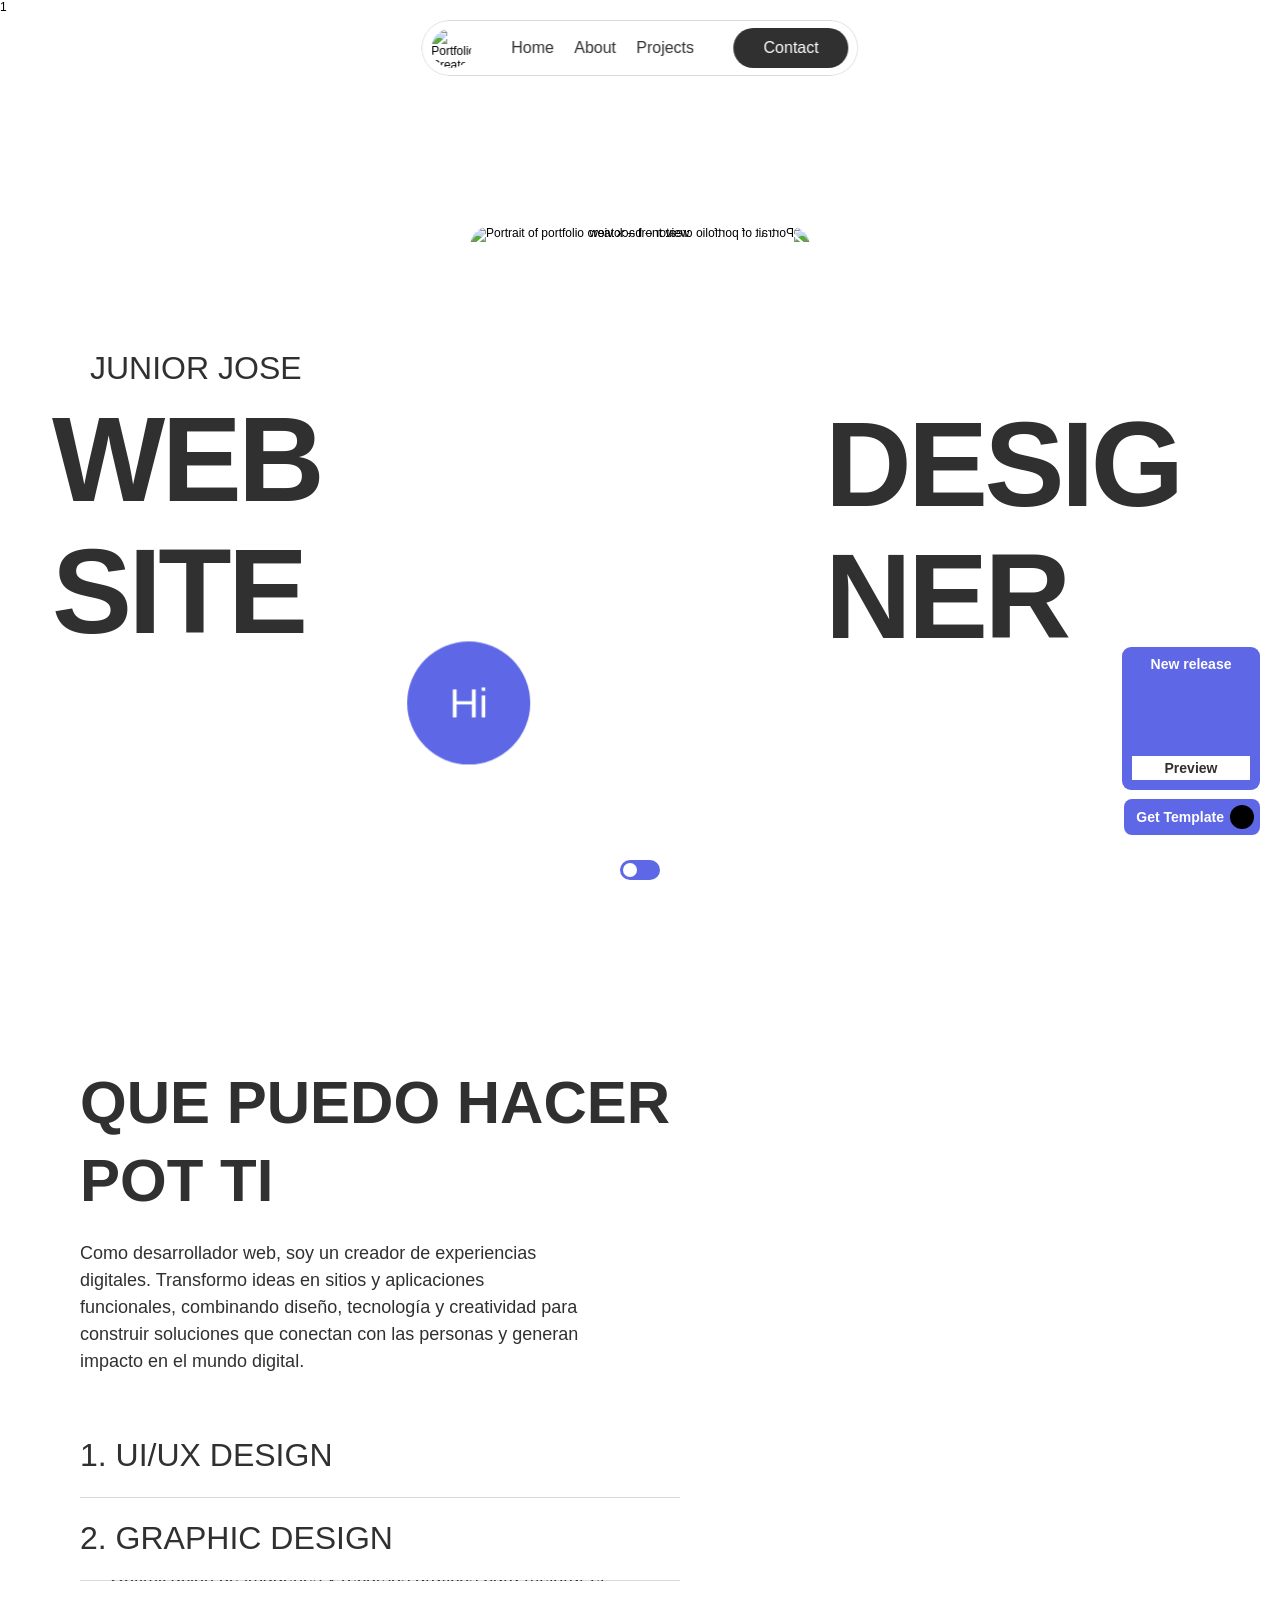
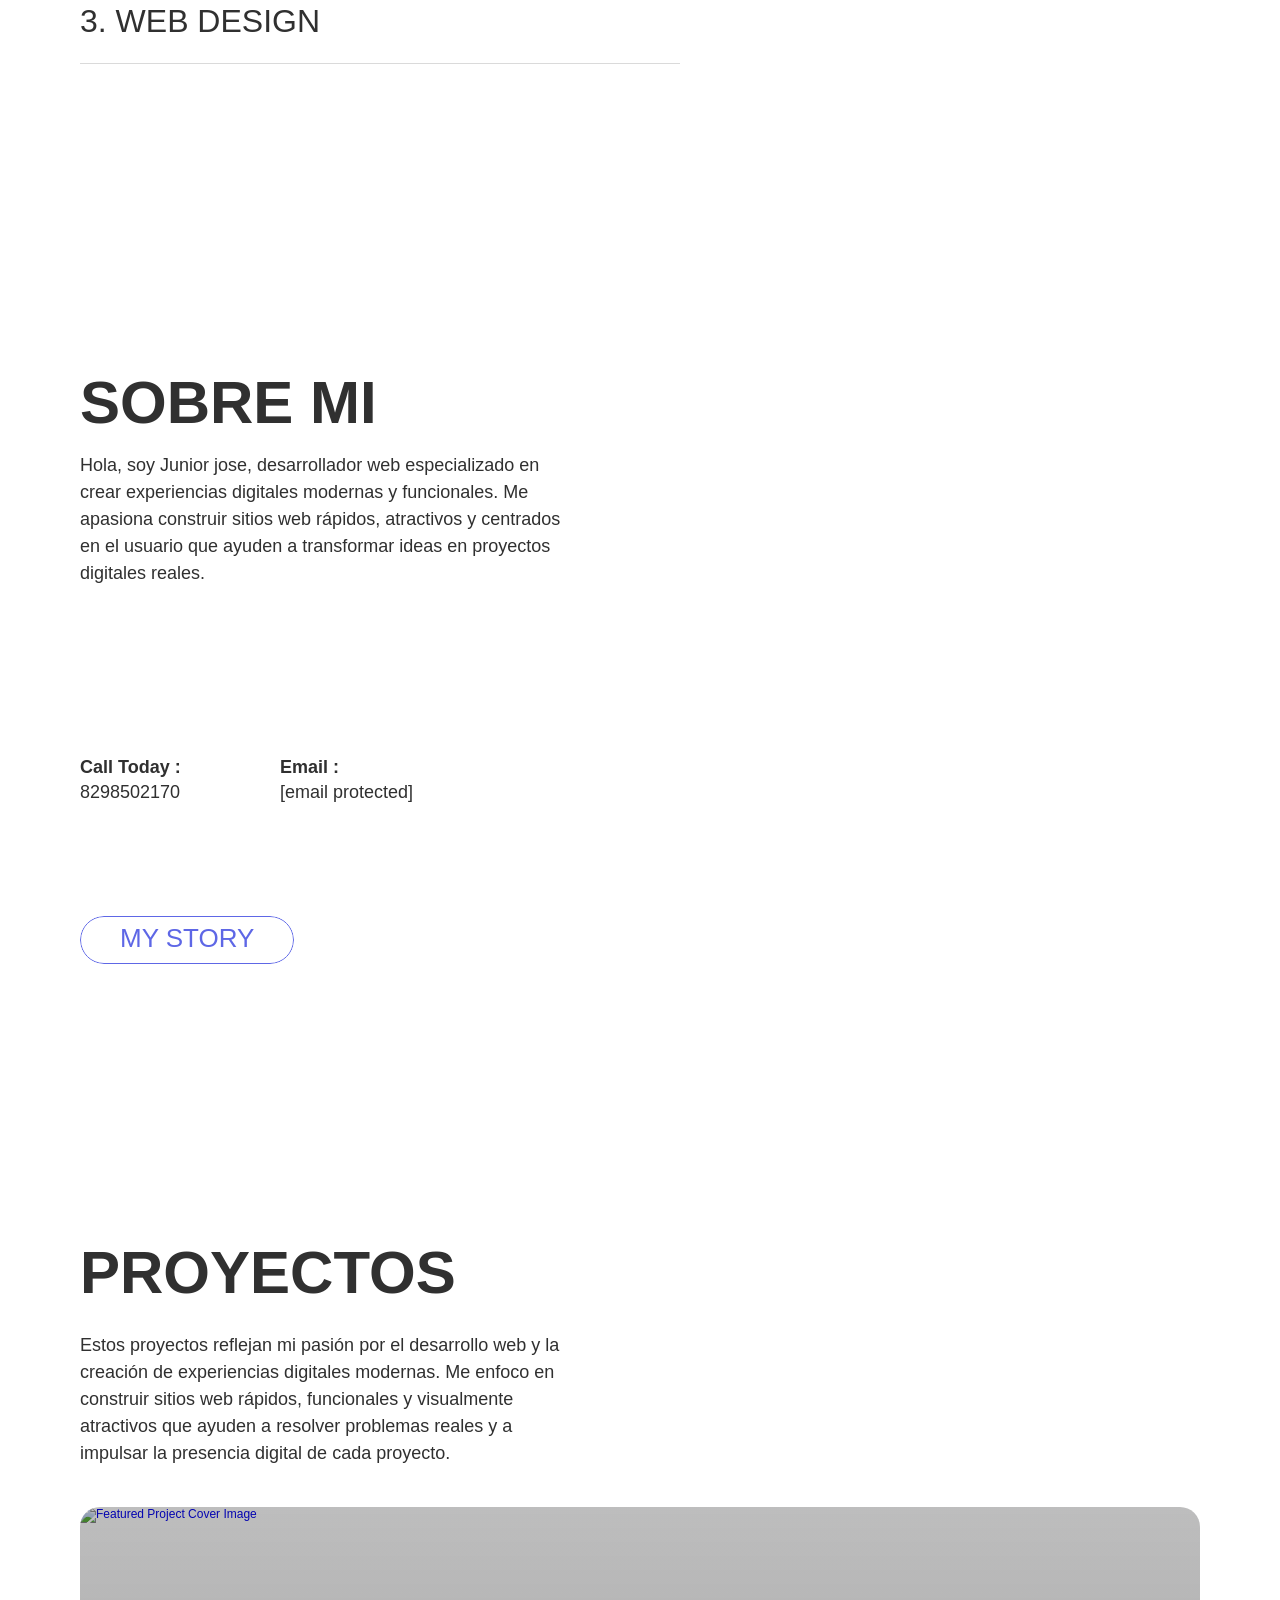
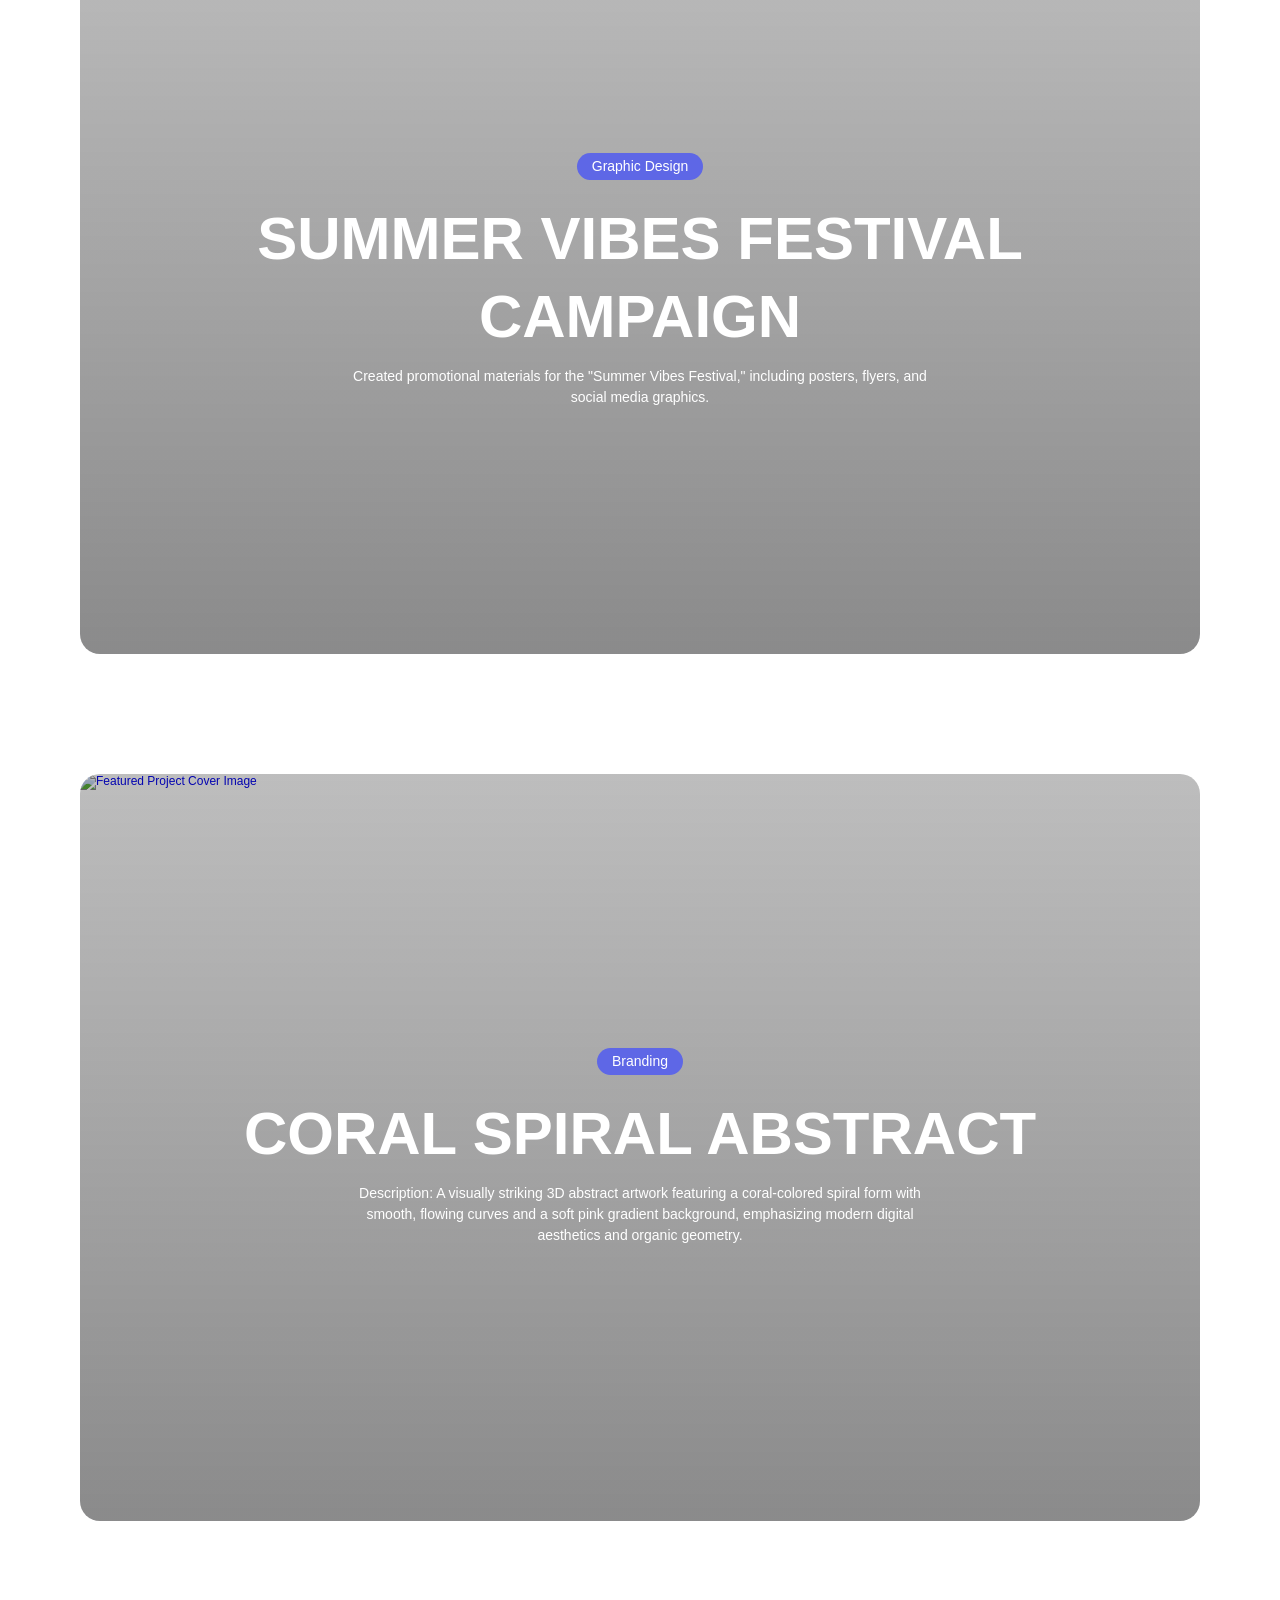
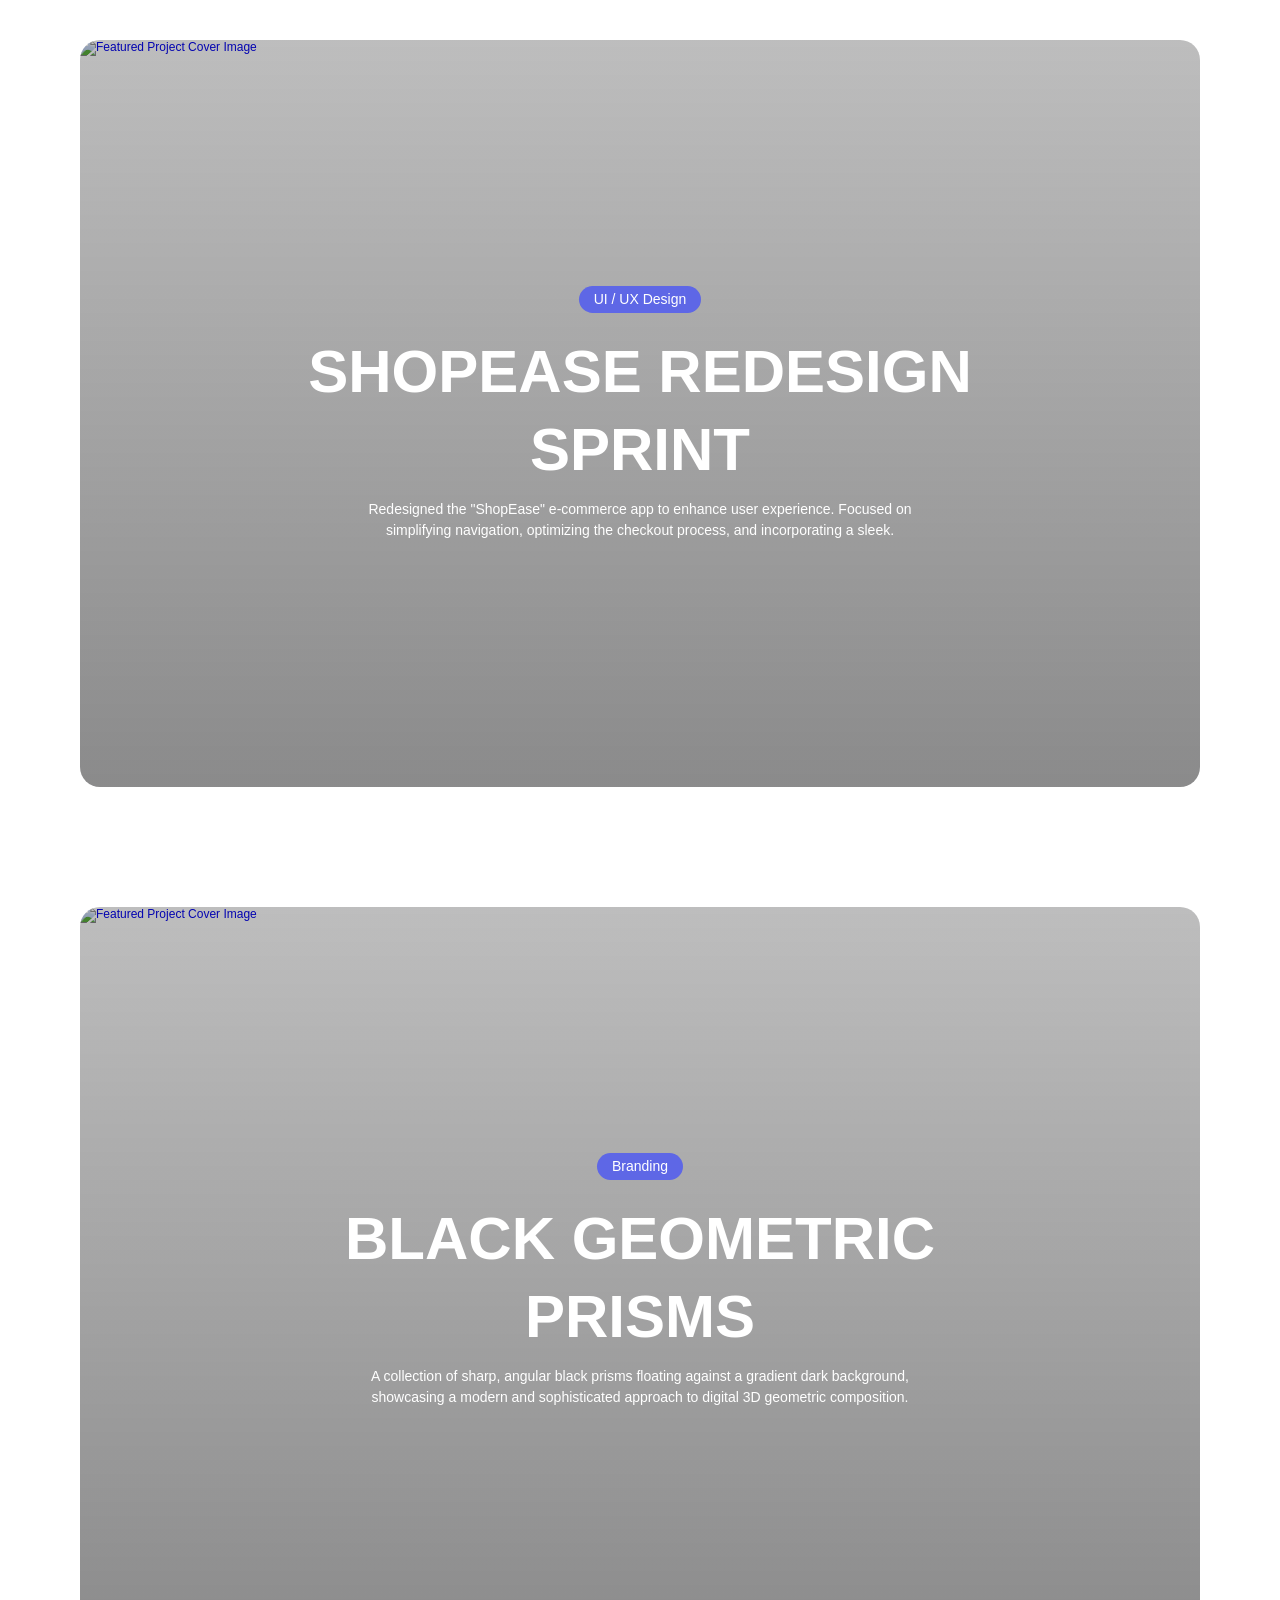
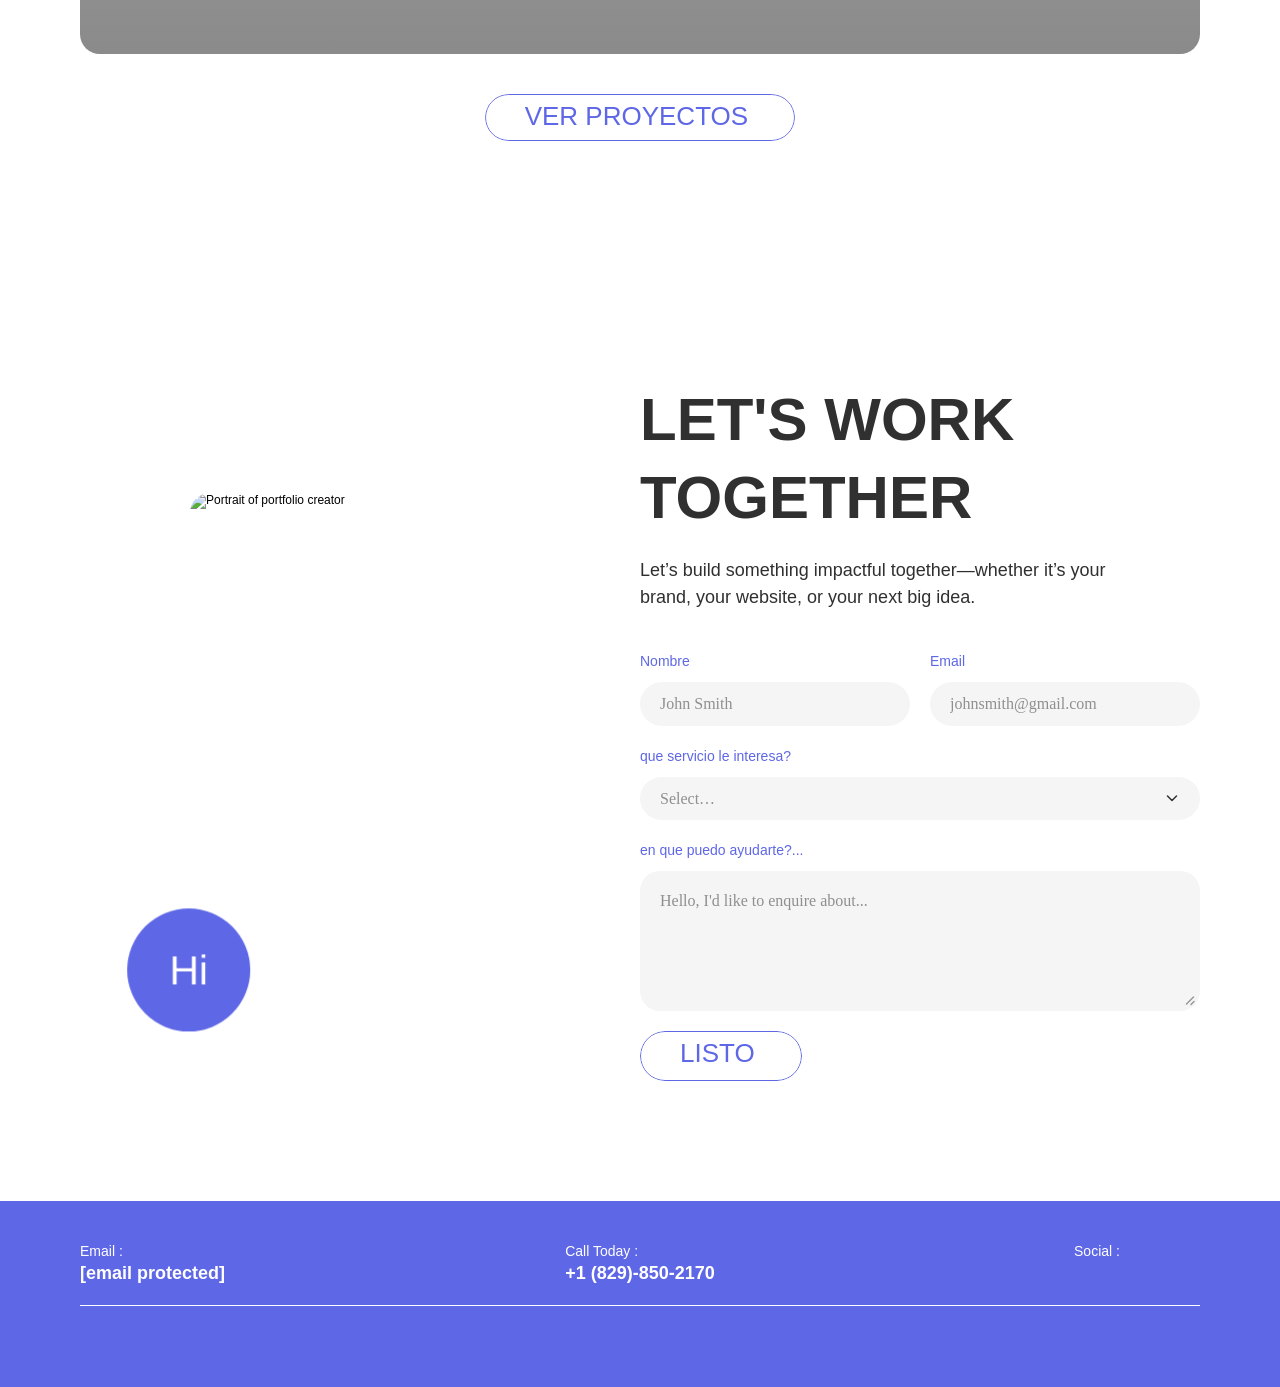
==== index.html @ 71385351 "firist" ====
<!doctype html>
<!-- Made in Framer · framer.com ✨ -->
<!-- Published Mar 17, 2026, 3:51 PM UTC -->
<html lang="en" data-redirect-timezone="1">
<head>
	<meta charset="utf-8">
	
	
1	<script>try{if(localStorage.get("__framer_force_showing_editorbar_since")){const n=document.createElement("link");n.rel = "modulepreload";n.href="https://framer.com/edit/init.mjs";document.head.appendChild(n)}}catch(e){}</script>
	<!-- Start of headStart -->
    
    <!-- End of headStart -->
	<meta name="viewport" content="width=device-width">
	<meta name="generator" content="Framer 5235a87">
	<title>Portavia</title>
    <meta name="description" content="Portavia is a clean Framer template for showcasing creative work. Perfect for designers and creatives.">
    <meta name="framer-search-index" content="https://framerusercontent.com/sites/73MN9LvKvqqRKJwvARSI6f/searchIndex-hzSCW147KMMQ.json">
    <meta name="framer-search-index-fallback" content="https://framerusercontent.com/sites/73MN9LvKvqqRKJwvARSI6f/searchIndex-sks2i8NfO6Ik.json">
    <link href="https://adawda.com/images/UxDRDGnT0BEC8yqQJ4WmzuJUtE.jpeg" rel="icon" media="(prefers-color-scheme: light)">
    <link href="https://framerusercontent.com/images/UxDRDGnT0BEC8yqQJ4WmzuJUtE.jpeg" rel="icon" media="(prefers-color-scheme: dark)">
    <link rel="apple-touch-icon" href="https://framerusercontent.com/images/kymW0L6Vy5MoOmjh4tqKVggn4Y.png">
    <!-- Open Graph / Facebook -->
    <meta property="og:type" content="website">
    <meta property="og:title" content="Portavia">
    <meta property="og:description" content="Portavia is a clean Framer template for showcasing creative work. Perfect for designers and creatives.">
    <meta property="og:image" content="https://framerusercontent.com/images/F3VX5t5f2wncLUWRJJTPU1xL7w.png">
    <!-- Twitter -->
    <meta name="twitter:card" content="summary_large_image">
    <meta name="twitter:title" content="Portavia">
    <meta name="twitter:description" content="Portavia is a clean Framer template for showcasing creative work. Perfect for designers and creatives.">
    <meta name="twitter:image" content="https://framerusercontent.com/images/F3VX5t5f2wncLUWRJJTPU1xL7w.png">
	
	<style data-framer-font-css>/* latin-ext */
@font-face {
  font-family: 'Antonio';
  font-style: normal;
  font-weight: 400;
  font-display: swap;
  src: url(https://fonts.gstatic.com/s/antonio/v22/gNMEW3NwSYq_9WD3yHoiFbez.woff2) format('woff2');
  unicode-range: U+0100-02BA, U+02BD-02C5, U+02C7-02CC, U+02CE-02D7, U+02DD-02FF, U+0304, U+0308, U+0329, U+1D00-1DBF, U+1E00-1E9F, U+1EF2-1EFF, U+2020, U+20A0-20AB, U+20AD-20C0, U+2113, U+2C60-2C7F, U+A720-A7FF;
}
/* latin */
@font-face {
  font-family: 'Antonio';
  font-style: normal;
  font-weight: 400;
  font-display: swap;
  src: url(https://fonts.gstatic.com/s/antonio/v22/gNMEW3NwSYq_9WD3yHQiFQ.woff2) format('woff2');
  unicode-range: U+0000-00FF, U+0131, U+0152-0153, U+02BB-02BC, U+02C6, U+02DA, U+02DC, U+0304, U+0308, U+0329, U+2000-206F, U+20AC, U+2122, U+2191, U+2193, U+2212, U+2215, U+FEFF, U+FFFD;
}
/* latin-ext */
@font-face {
  font-family: 'Antonio';
  font-style: normal;
  font-weight: 700;
  font-display: swap;
  src: url(https://fonts.gstatic.com/s/antonio/v22/gNMEW3NwSYq_9WD3yHoiFbez.woff2) format('woff2');
  unicode-range: U+0100-02BA, U+02BD-02C5, U+02C7-02CC, U+02CE-02D7, U+02DD-02FF, U+0304, U+0308, U+0329, U+1D00-1DBF, U+1E00-1E9F, U+1EF2-1EFF, U+2020, U+20A0-20AB, U+20AD-20C0, U+2113, U+2C60-2C7F, U+A720-A7FF;
}
/* latin */
@font-face {
  font-family: 'Antonio';
  font-style: normal;
  font-weight: 700;
  font-display: swap;
  src: url(https://fonts.gstatic.com/s/antonio/v22/gNMEW3NwSYq_9WD3yHQiFQ.woff2) format('woff2');
  unicode-range: U+0000-00FF, U+0131, U+0152-0153, U+02BB-02BC, U+02C6, U+02DA, U+02DC, U+0304, U+0308, U+0329, U+2000-206F, U+20AC, U+2122, U+2191, U+2193, U+2212, U+2215, U+FEFF, U+FFFD;
}

@font-face { font-family: "Inter"; src: url("https://framerusercontent.com/assets/5vvr9Vy74if2I6bQbJvbw7SY1pQ.woff2"); font-display: swap; font-style: normal; font-weight: 400; unicode-range: U+0460-052F, U+1C80-1C88, U+20B4, U+2DE0-2DFF, U+A640-A69F, U+FE2E-FE2F }
@font-face { font-family: "Inter"; src: url("https://framerusercontent.com/assets/EOr0mi4hNtlgWNn9if640EZzXCo.woff2"); font-display: swap; font-style: normal; font-weight: 400; unicode-range: U+0301, U+0400-045F, U+0490-0491, U+04B0-04B1, U+2116 }
@font-face { font-family: "Inter"; src: url("https://framerusercontent.com/assets/Y9k9QrlZAqio88Klkmbd8VoMQc.woff2"); font-display: swap; font-style: normal; font-weight: 400; unicode-range: U+1F00-1FFF }
@font-face { font-family: "Inter"; src: url("https://framerusercontent.com/assets/OYrD2tBIBPvoJXiIHnLoOXnY9M.woff2"); font-display: swap; font-style: normal; font-weight: 400; unicode-range: U+0370-03FF }
@font-face { font-family: "Inter"; src: url("https://framerusercontent.com/assets/JeYwfuaPfZHQhEG8U5gtPDZ7WQ.woff2"); font-display: swap; font-style: normal; font-weight: 400; unicode-range: U+0100-024F, U+0259, U+1E00-1EFF, U+2020, U+20A0-20AB, U+20AD-20CF, U+2113, U+2C60-2C7F, U+A720-A7FF }
@font-face { font-family: "Inter"; src: url("https://framerusercontent.com/assets/GrgcKwrN6d3Uz8EwcLHZxwEfC4.woff2"); font-display: swap; font-style: normal; font-weight: 400; unicode-range: U+0000-00FF, U+0131, U+0152-0153, U+02BB-02BC, U+02C6, U+02DA, U+02DC, U+2000-206F, U+2070, U+2074-207E, U+2080-208E, U+20AC, U+2122, U+2191, U+2193, U+2212, U+2215, U+FEFF, U+FFFD }
@font-face { font-family: "Inter"; src: url("https://framerusercontent.com/assets/b6Y37FthZeALduNqHicBT6FutY.woff2"); font-display: swap; font-style: normal; font-weight: 400; unicode-range: U+0102-0103, U+0110-0111, U+0128-0129, U+0168-0169, U+01A0-01A1, U+01AF-01B0, U+1EA0-1EF9, U+20AB }
@font-face { font-family: "Inter"; src: url("https://framerusercontent.com/assets/vQyevYAyHtARFwPqUzQGpnDs.woff2"); font-display: swap; font-style: normal; font-weight: 400; unicode-range: U+0000-00FF, U+0131, U+0152-0153, U+02BB-02BC, U+02C6, U+02DA, U+02DC, U+2000-206F, U+2074, U+20AC, U+2122, U+2191, U+2193, U+2212, U+2215, U+FEFF, U+FFFD }
@font-face { font-family: "Inter"; src: url("https://framerusercontent.com/assets/DpPBYI0sL4fYLgAkX8KXOPVt7c.woff2"); font-display: swap; font-style: normal; font-weight: 700; unicode-range: U+0460-052F, U+1C80-1C88, U+20B4, U+2DE0-2DFF, U+A640-A69F, U+FE2E-FE2F }
@font-face { font-family: "Inter"; src: url("https://framerusercontent.com/assets/4RAEQdEOrcnDkhHiiCbJOw92Lk.woff2"); font-display: swap; font-style: normal; font-weight: 700; unicode-range: U+0301, U+0400-045F, U+0490-0491, U+04B0-04B1, U+2116 }
@font-face { font-family: "Inter"; src: url("https://framerusercontent.com/assets/1K3W8DizY3v4emK8Mb08YHxTbs.woff2"); font-display: swap; font-style: normal; font-weight: 700; unicode-range: U+1F00-1FFF }
@font-face { font-family: "Inter"; src: url("https://framerusercontent.com/assets/tUSCtfYVM1I1IchuyCwz9gDdQ.woff2"); font-display: swap; font-style: normal; font-weight: 700; unicode-range: U+0370-03FF }
@font-face { font-family: "Inter"; src: url("https://framerusercontent.com/assets/VgYFWiwsAC5OYxAycRXXvhze58.woff2"); font-display: swap; font-style: normal; font-weight: 700; unicode-range: U+0100-024F, U+0259, U+1E00-1EFF, U+2020, U+20A0-20AB, U+20AD-20CF, U+2113, U+2C60-2C7F, U+A720-A7FF }
@font-face { font-family: "Inter"; src: url("https://framerusercontent.com/assets/DXD0Q7LSl7HEvDzucnyLnGBHM.woff2"); font-display: swap; font-style: normal; font-weight: 700; unicode-range: U+0000-00FF, U+0131, U+0152-0153, U+02BB-02BC, U+02C6, U+02DA, U+02DC, U+2000-206F, U+2074, U+20AC, U+2122, U+2191, U+2193, U+2212, U+2215, U+FEFF, U+FFFD }
@font-face { font-family: "Inter"; src: url("https://framerusercontent.com/assets/GIryZETIX4IFypco5pYZONKhJIo.woff2"); font-display: swap; font-style: normal; font-weight: 700; unicode-range: U+0102-0103, U+0110-0111, U+0128-0129, U+0168-0169, U+01A0-01A1, U+01AF-01B0, U+1EA0-1EF9, U+20AB }
@font-face { font-family: "Inter"; src: url("https://framerusercontent.com/assets/H89BbHkbHDzlxZzxi8uPzTsp90.woff2"); font-display: swap; font-style: italic; font-weight: 700; unicode-range: U+0460-052F, U+1C80-1C88, U+20B4, U+2DE0-2DFF, U+A640-A69F, U+FE2E-FE2F }
@font-face { font-family: "Inter"; src: url("https://framerusercontent.com/assets/u6gJwDuwB143kpNK1T1MDKDWkMc.woff2"); font-display: swap; font-style: italic; font-weight: 700; unicode-range: U+0301, U+0400-045F, U+0490-0491, U+04B0-04B1, U+2116 }
@font-face { font-family: "Inter"; src: url("https://framerusercontent.com/assets/43sJ6MfOPh1LCJt46OvyDuSbA6o.woff2"); font-display: swap; font-style: italic; font-weight: 700; unicode-range: U+1F00-1FFF }
@font-face { font-family: "Inter"; src: url("https://framerusercontent.com/assets/wccHG0r4gBDAIRhfHiOlq6oEkqw.woff2"); font-display: swap; font-style: italic; font-weight: 700; unicode-range: U+0370-03FF }
@font-face { font-family: "Inter"; src: url("https://framerusercontent.com/assets/WZ367JPwf9bRW6LdTHN8rXgSjw.woff2"); font-display: swap; font-style: italic; font-weight: 700; unicode-range: U+0100-024F, U+0259, U+1E00-1EFF, U+2020, U+20A0-20AB, U+20AD-20CF, U+2113, U+2C60-2C7F, U+A720-A7FF }
@font-face { font-family: "Inter"; src: url("https://framerusercontent.com/assets/QxmhnWTzLtyjIiZcfaLIJ8EFBXU.woff2"); font-display: swap; font-style: italic; font-weight: 700; unicode-range: U+0000-00FF, U+0131, U+0152-0153, U+02BB-02BC, U+02C6, U+02DA, U+02DC, U+2000-206F, U+2074, U+20AC, U+2122, U+2191, U+2193, U+2212, U+2215, U+FEFF, U+FFFD }
@font-face { font-family: "Inter"; src: url("https://framerusercontent.com/assets/2A4Xx7CngadFGlVV4xrO06OBHY.woff2"); font-display: swap; font-style: italic; font-weight: 700; unicode-range: U+0102-0103, U+0110-0111, U+0128-0129, U+0168-0169, U+01A0-01A1, U+01AF-01B0, U+1EA0-1EF9, U+20AB }
@font-face { font-family: "Inter"; src: url("https://framerusercontent.com/assets/CfMzU8w2e7tHgF4T4rATMPuWosA.woff2"); font-display: swap; font-style: italic; font-weight: 400; unicode-range: U+0460-052F, U+1C80-1C88, U+20B4, U+2DE0-2DFF, U+A640-A69F, U+FE2E-FE2F }
@font-face { font-family: "Inter"; src: url("https://framerusercontent.com/assets/867QObYax8ANsfX4TGEVU9YiCM.woff2"); font-display: swap; font-style: italic; font-weight: 400; unicode-range: U+0301, U+0400-045F, U+0490-0491, U+04B0-04B1, U+2116 }
@font-face { font-family: "Inter"; src: url("https://framerusercontent.com/assets/Oyn2ZbENFdnW7mt2Lzjk1h9Zb9k.woff2"); font-display: swap; font-style: italic; font-weight: 400; unicode-range: U+1F00-1FFF }
@font-face { font-family: "Inter"; src: url("https://framerusercontent.com/assets/cdAe8hgZ1cMyLu9g005pAW3xMo.woff2"); font-display: swap; font-style: italic; font-weight: 400; unicode-range: U+0370-03FF }
@font-face { font-family: "Inter"; src: url("https://framerusercontent.com/assets/DOfvtmE1UplCq161m6Hj8CSQYg.woff2"); font-display: swap; font-style: italic; font-weight: 400; unicode-range: U+0100-024F, U+0259, U+1E00-1EFF, U+2020, U+20A0-20AB, U+20AD-20CF, U+2113, U+2C60-2C7F, U+A720-A7FF }
@font-face { font-family: "Inter"; src: url("https://framerusercontent.com/assets/vFzuJY0c65av44uhEKB6vyjFMg.woff2"); font-display: swap; font-style: italic; font-weight: 400; unicode-range: U+0000-00FF, U+0131, U+0152-0153, U+02BB-02BC, U+02C6, U+02DA, U+02DC, U+2000-206F, U+2074, U+20AC, U+2122, U+2191, U+2193, U+2212, U+2215, U+FEFF, U+FFFD }
@font-face { font-family: "Inter"; src: url("https://framerusercontent.com/assets/tKtBcDnBMevsEEJKdNGhhkLzYo.woff2"); font-display: swap; font-style: italic; font-weight: 400; unicode-range: U+0102-0103, U+0110-0111, U+0128-0129, U+0168-0169, U+01A0-01A1, U+01AF-01B0, U+1EA0-1EF9, U+20AB }
@font-face { font-family: "Inter"; src: url("https://framerusercontent.com/assets/BkDpl4ghaqvMi1btKFyG2tdbec.woff2"); font-display: swap; font-style: normal; font-weight: 300; unicode-range: U+0460-052F, U+1C80-1C88, U+20B4, U+2DE0-2DFF, U+A640-A69F, U+FE2E-FE2F }
@font-face { font-family: "Inter"; src: url("https://framerusercontent.com/assets/zAMK70AQRFSShJgUiaR5IiIhgzk.woff2"); font-display: swap; font-style: normal; font-weight: 300; unicode-range: U+0301, U+0400-045F, U+0490-0491, U+04B0-04B1, U+2116 }
@font-face { font-family: "Inter"; src: url("https://framerusercontent.com/assets/IETjvc5qzUaRoaruDpPSwCUM8.woff2"); font-display: swap; font-style: normal; font-weight: 300; unicode-range: U+1F00-1FFF }
@font-face { font-family: "Inter"; src: url("https://framerusercontent.com/assets/oLCoaT3ioA0fHdJnWR9W6k7NY.woff2"); font-display: swap; font-style: normal; font-weight: 300; unicode-range: U+0370-03FF }
@font-face { font-family: "Inter"; src: url("https://framerusercontent.com/assets/Sj0PCHQSBjFmEp6NBWg6FNaKc.woff2"); font-display: swap; font-style: normal; font-weight: 300; unicode-range: U+0100-024F, U+0259, U+1E00-1EFF, U+2020, U+20A0-20AB, U+20AD-20CF, U+2113, U+2C60-2C7F, U+A720-A7FF }
@font-face { font-family: "Inter"; src: url("https://framerusercontent.com/assets/v2q8JTTTs7McDMSEhnxAIBqd0.woff2"); font-display: swap; font-style: normal; font-weight: 300; unicode-range: U+0000-00FF, U+0131, U+0152-0153, U+02BB-02BC, U+02C6, U+02DA, U+02DC, U+2000-206F, U+2074, U+20AC, U+2122, U+2191, U+2193, U+2212, U+2215, U+FEFF, U+FFFD }
@font-face { font-family: "Inter"; src: url("https://framerusercontent.com/assets/H4TfENUY1rh8R9UaSD6vngjJP3M.woff2"); font-display: swap; font-style: normal; font-weight: 300; unicode-range: U+0102-0103, U+0110-0111, U+0128-0129, U+0168-0169, U+01A0-01A1, U+01AF-01B0, U+1EA0-1EF9, U+20AB }
@font-face { font-family: "Inter"; src: url("https://framerusercontent.com/assets/YYB6GZmCWnZq3RWZOghuZIOxQY.woff2"); font-display: swap; font-style: italic; font-weight: 300; unicode-range: U+0460-052F, U+1C80-1C88, U+20B4, U+2DE0-2DFF, U+A640-A69F, U+FE2E-FE2F }
@font-face { font-family: "Inter"; src: url("https://framerusercontent.com/assets/miJTzODdiyIr3tRo9KEoqXXk2PM.woff2"); font-display: swap; font-style: italic; font-weight: 300; unicode-range: U+0301, U+0400-045F, U+0490-0491, U+04B0-04B1, U+2116 }
@font-face { font-family: "Inter"; src: url("https://framerusercontent.com/assets/6ZMhcggRFfEfbf7lncCpaUbA.woff2"); font-display: swap; font-style: italic; font-weight: 300; unicode-range: U+1F00-1FFF }
@font-face { font-family: "Inter"; src: url("https://framerusercontent.com/assets/8sCN6PGUr4I8q5hC5twAXfcwqV0.woff2"); font-display: swap; font-style: italic; font-weight: 300; unicode-range: U+0370-03FF }
@font-face { font-family: "Inter"; src: url("https://framerusercontent.com/assets/aUYDUTztS7anQw5JuwCncXeLOBY.woff2"); font-display: swap; font-style: italic; font-weight: 300; unicode-range: U+0100-024F, U+0259, U+1E00-1EFF, U+2020, U+20A0-20AB, U+20AD-20CF, U+2113, U+2C60-2C7F, U+A720-A7FF }
@font-face { font-family: "Inter"; src: url("https://framerusercontent.com/assets/5mDAOkC5Wpzo7NkuE9oYfqlY2u4.woff2"); font-display: swap; font-style: italic; font-weight: 300; unicode-range: U+0000-00FF, U+0131, U+0152-0153, U+02BB-02BC, U+02C6, U+02DA, U+02DC, U+2000-206F, U+2074, U+20AC, U+2122, U+2191, U+2193, U+2212, U+2215, U+FEFF, U+FFFD }
@font-face { font-family: "Inter"; src: url("https://framerusercontent.com/assets/yDiPvYxioBHsicnYxpPW35WQmx8.woff2"); font-display: swap; font-style: italic; font-weight: 300; unicode-range: U+0102-0103, U+0110-0111, U+0128-0129, U+0168-0169, U+01A0-01A1, U+01AF-01B0, U+1EA0-1EF9, U+20AB }
@font-face { font-family: "Inter"; src: url("https://framerusercontent.com/assets/hyOgCu0Xnghbimh0pE8QTvtt2AU.woff2"); font-display: swap; font-style: normal; font-weight: 600; unicode-range: U+0460-052F, U+1C80-1C88, U+20B4, U+2DE0-2DFF, U+A640-A69F, U+FE2E-FE2F }
@font-face { font-family: "Inter"; src: url("https://framerusercontent.com/assets/NeGmSOXrPBfEFIy5YZeHq17LEDA.woff2"); font-display: swap; font-style: normal; font-weight: 600; unicode-range: U+0301, U+0400-045F, U+0490-0491, U+04B0-04B1, U+2116 }
@font-face { font-family: "Inter"; src: url("https://framerusercontent.com/assets/oYaAX5himiTPYuN8vLWnqBbfD2s.woff2"); font-display: swap; font-style: normal; font-weight: 600; unicode-range: U+1F00-1FFF }
@font-face { font-family: "Inter"; src: url("https://framerusercontent.com/assets/lEJLP4R0yuCaMCjSXYHtJw72M.woff2"); font-display: swap; font-style: normal; font-weight: 600; unicode-range: U+0370-03FF }
@font-face { font-family: "Inter"; src: url("https://framerusercontent.com/assets/cRJyLNuTJR5jbyKzGi33wU9cqIQ.woff2"); font-display: swap; font-style: normal; font-weight: 600; unicode-range: U+0100-024F, U+0259, U+1E00-1EFF, U+2020, U+20A0-20AB, U+20AD-20CF, U+2113, U+2C60-2C7F, U+A720-A7FF }
@font-face { font-family: "Inter"; src: url("https://framerusercontent.com/assets/1ZFS7N918ojhhd0nQWdj3jz4w.woff2"); font-display: swap; font-style: normal; font-weight: 600; unicode-range: U+0000-00FF, U+0131, U+0152-0153, U+02BB-02BC, U+02C6, U+02DA, U+02DC, U+2000-206F, U+2074, U+20AC, U+2122, U+2191, U+2193, U+2212, U+2215, U+FEFF, U+FFFD }
@font-face { font-family: "Inter"; src: url("https://framerusercontent.com/assets/A0Wcc7NgXMjUuFdquHDrIZpzZw0.woff2"); font-display: swap; font-style: normal; font-weight: 600; unicode-range: U+0102-0103, U+0110-0111, U+0128-0129, U+0168-0169, U+01A0-01A1, U+01AF-01B0, U+1EA0-1EF9, U+20AB }
@font-face { font-family: "Inter"; src: url("https://framerusercontent.com/assets/vxBnBhH8768IFAXAb4Qf6wQHKs.woff2"); font-display: swap; font-style: italic; font-weight: 600; unicode-range: U+0460-052F, U+1C80-1C88, U+20B4, U+2DE0-2DFF, U+A640-A69F, U+FE2E-FE2F }
@font-face { font-family: "Inter"; src: url("https://framerusercontent.com/assets/zSsEuoJdh8mcFVk976C05ZfQr8.woff2"); font-display: swap; font-style: italic; font-weight: 600; unicode-range: U+0301, U+0400-045F, U+0490-0491, U+04B0-04B1, U+2116 }
@font-face { font-family: "Inter"; src: url("https://framerusercontent.com/assets/b8ezwLrN7h2AUoPEENcsTMVJ0.woff2"); font-display: swap; font-style: italic; font-weight: 600; unicode-range: U+1F00-1FFF }
@font-face { font-family: "Inter"; src: url("https://framerusercontent.com/assets/mvNEIBLyHbscgHtwfsByjXUz3XY.woff2"); font-display: swap; font-style: italic; font-weight: 600; unicode-range: U+0370-03FF }
@font-face { font-family: "Inter"; src: url("https://framerusercontent.com/assets/6FI2EneKzM3qBy5foOZXey7coCA.woff2"); font-display: swap; font-style: italic; font-weight: 600; unicode-range: U+0100-024F, U+0259, U+1E00-1EFF, U+2020, U+20A0-20AB, U+20AD-20CF, U+2113, U+2C60-2C7F, U+A720-A7FF }
@font-face { font-family: "Inter"; src: url("https://framerusercontent.com/assets/qrVgiXNd6RuQjETYQiVQ9nqCk.woff2"); font-display: swap; font-style: italic; font-weight: 600; unicode-range: U+0000-00FF, U+0131, U+0152-0153, U+02BB-02BC, U+02C6, U+02DA, U+02DC, U+2000-206F, U+2074, U+20AC, U+2122, U+2191, U+2193, U+2212, U+2215, U+FEFF, U+FFFD }
@font-face { font-family: "Inter"; src: url("https://framerusercontent.com/assets/NHHeAKJVP0ZWHk5YZnQQChIsBM.woff2"); font-display: swap; font-style: italic; font-weight: 600; unicode-range: U+0102-0103, U+0110-0111, U+0128-0129, U+0168-0169, U+01A0-01A1, U+01AF-01B0, U+1EA0-1EF9, U+20AB }
@font-face { font-family: "Inter"; src: url("https://framerusercontent.com/assets/aqiiD4LUKkKzXdjGL5UzHq8bo5w.woff2"); font-display: swap; font-style: normal; font-weight: 300; unicode-range: U+0000-00FF, U+0131, U+0152-0153, U+02BB-02BC, U+02C6, U+02DA, U+02DC, U+2000-206F, U+2070, U+2074-207E, U+2080-208E, U+20AC, U+2122, U+2191, U+2193, U+2212, U+2215, U+FEFF, U+FFFD }
@font-face { font-family: "Inter"; src: url("https://framerusercontent.com/assets/syRNPWzAMIrcJ3wIlPIP43KjQs.woff2"); font-display: swap; font-style: normal; font-weight: 700; unicode-range: U+0000-00FF, U+0131, U+0152-0153, U+02BB-02BC, U+02C6, U+02DA, U+02DC, U+2000-206F, U+2070, U+2074-207E, U+2080-208E, U+20AC, U+2122, U+2191, U+2193, U+2212, U+2215, U+FEFF, U+FFFD }
@font-face { font-family: "Inter"; src: url("https://framerusercontent.com/assets/mkY5Sgyq51ik0AMrSBwhm9DJg.woff2"); font-style: normal; font-weight: 900; unicode-range: U+0460-052F, U+1C80-1C88, U+20B4, U+2DE0-2DFF, U+A640-A69F, U+FE2E-FE2F }
@font-face { font-family: "Inter"; src: url("https://framerusercontent.com/assets/X5hj6qzcHUYv7h1390c8Rhm6550.woff2"); font-style: normal; font-weight: 900; unicode-range: U+0301, U+0400-045F, U+0490-0491, U+04B0-04B1, U+2116 }
@font-face { font-family: "Inter"; src: url("https://framerusercontent.com/assets/gQhNpS3tN86g8RcVKYUUaKt2oMQ.woff2"); font-style: normal; font-weight: 900; unicode-range: U+1F00-1FFF }
@font-face { font-family: "Inter"; src: url("https://framerusercontent.com/assets/cugnVhSraaRyANCaUtI5FV17wk.woff2"); font-style: normal; font-weight: 900; unicode-range: U+0370-03FF }
@font-face { font-family: "Inter"; src: url("https://framerusercontent.com/assets/5HcVoGak8k5agFJSaKa4floXVu0.woff2"); font-style: normal; font-weight: 900; unicode-range: U+0100-024F, U+0259, U+1E00-1EFF, U+2020, U+20A0-20AB, U+20AD-20CF, U+2113, U+2C60-2C7F, U+A720-A7FF }
@font-face { font-family: "Inter"; src: url("https://framerusercontent.com/assets/jn4BtSPLlS0NDp1KiFAtFKiiY0o.woff2"); font-style: normal; font-weight: 900; unicode-range: U+0000-00FF, U+0131, U+0152-0153, U+02BB-02BC, U+02C6, U+02DA, U+02DC, U+2000-206F, U+2074, U+20AC, U+2122, U+2191, U+2193, U+2212, U+2215, U+FEFF, U+FFFD }
@font-face { font-family: "Inter"; src: url("https://framerusercontent.com/assets/P2Bw01CtL0b9wqygO0sSVogWbo.woff2"); font-style: normal; font-weight: 900; unicode-range: U+0102-0103, U+0110-0111, U+0128-0129, U+0168-0169, U+01A0-01A1, U+01AF-01B0, U+1EA0-1EF9, U+20AB }
@font-face { font-family: "Inter"; src: url("https://framerusercontent.com/assets/05KsVHGDmqXSBXM4yRZ65P8i0s.woff2"); font-style: italic; font-weight: 900; unicode-range: U+0460-052F, U+1C80-1C88, U+20B4, U+2DE0-2DFF, U+A640-A69F, U+FE2E-FE2F }
@font-face { font-family: "Inter"; src: url("https://framerusercontent.com/assets/ky8ovPukK4dJ1Pxq74qGhOqCYI.woff2"); font-style: italic; font-weight: 900; unicode-range: U+0301, U+0400-045F, U+0490-0491, U+04B0-04B1, U+2116 }
@font-face { font-family: "Inter"; src: url("https://framerusercontent.com/assets/vvNSqIj42qeQ2bvCRBIWKHscrc.woff2"); font-style: italic; font-weight: 900; unicode-range: U+1F00-1FFF }
@font-face { font-family: "Inter"; src: url("https://framerusercontent.com/assets/3ZmXbBKToJifDV9gwcifVd1tEY.woff2"); font-style: italic; font-weight: 900; unicode-range: U+0370-03FF }
@font-face { font-family: "Inter"; src: url("https://framerusercontent.com/assets/FNfhX3dt4ChuLJq2PwdlxHO7PU.woff2"); font-style: italic; font-weight: 900; unicode-range: U+0100-024F, U+0259, U+1E00-1EFF, U+2020, U+20A0-20AB, U+20AD-20CF, U+2113, U+2C60-2C7F, U+A720-A7FF }
@font-face { font-family: "Inter"; src: url("https://framerusercontent.com/assets/g0c8vEViiXNlKAgI4Ymmk3Ig.woff2"); font-style: italic; font-weight: 900; unicode-range: U+0000-00FF, U+0131, U+0152-0153, U+02BB-02BC, U+02C6, U+02DA, U+02DC, U+2000-206F, U+2074, U+20AC, U+2122, U+2191, U+2193, U+2212, U+2215, U+FEFF, U+FFFD }
@font-face { font-family: "Inter"; src: url("https://framerusercontent.com/assets/efTfQcBJ53kM2pB1hezSZ3RDUFs.woff2"); font-style: italic; font-weight: 900; unicode-range: U+0102-0103, U+0110-0111, U+0128-0129, U+0168-0169, U+01A0-01A1, U+01AF-01B0, U+1EA0-1EF9, U+20AB }
@font-face { font-family: "Antonio Placeholder"; src: local("Arial"); ascent-override: 137.73%; descent-override: 16.60%; line-gap-override: 0.00%; size-adjust: 83.85% }
@font-face { font-family: "Inter Placeholder"; src: local("Arial"); ascent-override: 89.79%; descent-override: 22.36%; line-gap-override: 0.00%; size-adjust: 107.89% }</style>
	<link href="https://fonts.gstatic.com" rel="preconnect" crossorigin>
	<meta name="robots" content="max-image-preview:large"><link rel="canonical" href="https://lime-hiring-713492.framer.app/"><meta property="og:url" content="https://lime-hiring-713492.framer.app/"><style data-framer-breakpoint-css>@media(min-width: 1200px){.hidden-72rtr7{display:none!important}}@media(min-width: 810px) and (max-width: 1199.98px){.hidden-15fhgrh{display:none!important}}@media(max-width: 809.98px){.hidden-1g0zrk7{display:none!important}}@media(min-width: 1200px){.hidden-egmbj8{display:none!important}}@media(min-width: 810px) and (max-width: 1199.98px){.hidden-160pjv0{display:none!important}}@media(max-width: 809.98px){.hidden-1gmdhm4{display:none!important}}</style><style data-framer-css-ssr-minified data-framer-components="framer-lib-cursors-host framer-aDx1Q PropertyOverrides framer-s8GNL framer-epE9h framer-xFpDQ framer-lib-combinedCSSRules framer-gBieo framer-zT2iA framer-p2nPN framer-DCBRB framer-oGoSe framer-e0F3q framer-hPZSA framer-a8sKX framer-lRr3n framer-InsWF framer-tPUwD framer-lib-form-plain-text-input framer-lib-form-select framer-eGUKg framer-ahWvq framer-wT1DL framer-kKT7x framer-Zl2es framer-O6Pza">html,body,#main{box-sizing:border-box;margin:0;padding:0}:root{-webkit-font-smoothing:antialiased;-moz-osx-font-smoothing:grayscale}*{box-sizing:border-box;-webkit-font-smoothing:inherit}h1,h2,h3,h4,h5,h6,p,figure{margin:0}body,input,textarea,select,button{font-family:sans-serif;font-size:12px}body{--token-a9f688eb-778b-4a71-929e-ebf8a014b4cf:#303030;--token-54672876-03f0-4dca-8fdb-32c421a5c4d1:#5e67e6;--token-861b2ae9-dee3-4143-a255-6faa9a39d943:#fff;--token-4795dafb-4261-43d3-aa0c-b3831681376e:#fff;--token-a228d207-519c-4c30-ace3-fe8c17413ec0:#dadada;--token-7d1fd828-621c-47fc-b270-6f2c2fff9ca2:#8f8f8f;--token-63c1aa9b-b60d-46e8-b1c7-6d9c05a923bd:#f24;--token-dd08076e-6859-4f97-84b7-c05dcc1e773f:#ffffffe6;--token-621c2752-e263-492f-8440-f4105a55d3f1:#dadada;--token-4baed98b-3751-4e60-b570-600a506f091e:#0bde66;--token-cb6b9558-1df0-4f97-98cb-2fe80cc3b90c:#f5f5f5;--token-37ca97ef-81c7-4731-ba05-2bafe1f2a4f5:#000;--token-1e4a4a22-afd8-42f6-ae69-95001aaf48ae:#8f8f8f;--token-a3859f8f-41d4-4be1-a56e-27b66efaa3e1:#fff0;--token-ffb0ff11-cab3-40ad-af6c-69f4ede46c1e:#000;--token-39a5a1be-d79a-43ee-a7a4-d32ef142beed:#fff}@media (prefers-color-scheme:dark){body{--token-a9f688eb-778b-4a71-929e-ebf8a014b4cf:#fff;--token-54672876-03f0-4dca-8fdb-32c421a5c4d1:#d0ff71;--token-861b2ae9-dee3-4143-a255-6faa9a39d943:#303030;--token-4795dafb-4261-43d3-aa0c-b3831681376e:#1a1a1b;--token-a228d207-519c-4c30-ace3-fe8c17413ec0:#5c5c5c;--token-7d1fd828-621c-47fc-b270-6f2c2fff9ca2:#b5b5b5;--token-dd08076e-6859-4f97-84b7-c05dcc1e773f:#0f0f0fe6;--token-621c2752-e263-492f-8440-f4105a55d3f1:#0f0f0f;--token-cb6b9558-1df0-4f97-98cb-2fe80cc3b90c:#333;--token-37ca97ef-81c7-4731-ba05-2bafe1f2a4f5:#e3af20;--token-1e4a4a22-afd8-42f6-ae69-95001aaf48ae:#d4d4d4;--token-a3859f8f-41d4-4be1-a56e-27b66efaa3e1:#0f0f0f}}@supports (z-index:calc(infinity)){#__framer-badge-container{--infinity:infinity}}#__framer-badge-container{pointer-events:none;width:100%;z-index:calc(var(--infinity,2147480000));justify-content:flex-end;padding:20px;display:flex;position:fixed;bottom:0}@supports (background:-webkit-named-image(i)) and (not (grid-template-rows:subgrid)){body{--framer-will-change-override:transform}}@supports (background:-webkit-named-image(i)) and (not (position-area:top right)){body{--framer-will-change-filter-override:filter}}[data-framer-component-type=Text] div div span,[data-framer-component-type=Text] a div span,[data-framer-component-type=Text] span span span,[data-framer-component-type=Text] p span span,[data-framer-component-type=Text] h1 span span,[data-framer-component-type=Text] h2 span span,[data-framer-component-type=Text] h3 span span,[data-framer-component-type=Text] h4 span span,[data-framer-component-type=Text] h5 span span,[data-framer-component-type=Text] h6 span span,[data-framer-component-type=Text] a{font-family:var(--font-family);font-style:var(--font-style);font-weight:min(calc(var(--framer-font-weight-increase,0) + var(--font-weight,400)),900);color:var(--text-color);letter-spacing:var(--letter-spacing);font-size:var(--font-size);text-transform:var(--text-transform);--text-decoration:var(--framer-text-decoration-style,solid)var(--framer-text-decoration,none)var(--framer-text-decoration-color,currentcolor)var(--framer-text-decoration-thickness,auto);--text-decoration-skip-ink:var(--framer-text-decoration-skip-ink);--text-underline-offset:var(--framer-text-decoration-offset);line-height:var(--line-height);--font-family:var(--framer-font-family);--font-style:var(--framer-font-style);--font-weight:var(--framer-font-weight);--text-color:var(--framer-text-color);--letter-spacing:var(--framer-letter-spacing);--font-size:var(--framer-font-size);--text-transform:var(--framer-text-transform);--line-height:var(--framer-line-height)}@supports not (color:color(display-p3 1 1 1)){p.framer-text,div.framer-text,h1.framer-text,h2.framer-text,h3.framer-text,h4.framer-text,h5.framer-text,h6.framer-text,li.framer-text,ol.framer-text,ul.framer-text,span.framer-text:not([data-text-fill]){color:var(--framer-blockquote-text-color-rgb,var(--framer-blockquote-text-color,var(--framer-text-color-rgb,var(--framer-text-color,#000))));-webkit-text-stroke-color:var(--framer-text-stroke-color-rgb,var(--framer-text-stroke-color,initial))}mark.framer-text{background-color:var(--framer-blockquote-text-background-color-rgb,var(--framer-blockquote-text-background-color,var(--framer-text-background-color-rgb,var(--framer-text-background-color,initial))))}}@supports not (color:color(display-p3 1 1 1)){code.framer-text,code.framer-text span.framer-text:not([data-text-fill]){color:var(--framer-blockquote-text-color-rgb,var(--framer-blockquote-text-color,var(--framer-code-text-color-rgb,var(--framer-code-text-color,var(--framer-text-color-rgb,var(--framer-text-color,#000))))))}}@supports not (color:color(display-p3 1 1 1)){a.framer-text,span.framer-text[data-nested-link]{color:var(--framer-blockquote-text-color-rgb,var(--framer-blockquote-text-color,var(--framer-link-text-color-rgb,var(--framer-link-text-color,var(--framer-text-color-rgb,var(--framer-text-color,#000))))));background-color:var(--framer-link-text-background-color-rgb,var(--framer-link-text-background-color,initial));-webkit-text-decoration-color:var(--framer-link-text-decoration-color-rgb,var(--framer-link-text-decoration-color,var(--framer-text-decoration-color-rgb,var(--framer-text-decoration-color,currentcolor))));text-decoration-color:var(--framer-link-text-decoration-color-rgb,var(--framer-link-text-decoration-color,var(--framer-text-decoration-color-rgb,var(--framer-text-decoration-color,currentcolor))))}}@supports not (color:color(display-p3 1 1 1)){code.framer-text a.framer-text,code.framer-text a.framer-text span.framer-text:not([data-text-fill]),code.framer-text span.framer-text[data-nested-link],code.framer-text span.framer-text[data-nested-link] span.framer-text:not([data-text-fill]){color:var(--framer-blockquote-text-color-rgb,var(--framer-blockquote-text-color,var(--framer-link-text-color-rgb,var(--framer-link-text-color,var(--framer-code-text-color-rgb,var(--framer-code-text-color,var(--framer-text-color-rgb,var(--framer-text-color,#000))))))))}}@supports not (color:color(display-p3 1 1 1)){a.framer-text:hover,span.framer-text[data-nested-link]:hover{color:var(--framer-link-hover-text-color-rgb,var(--framer-link-hover-text-color,var(--framer-blockquote-text-color-rgb,var(--framer-blockquote-text-color,var(--framer-link-text-color-rgb,var(--framer-link-text-color,var(--framer-text-color-rgb,var(--framer-text-color,#000))))))));background-color:var(--framer-link-hover-text-background-color-rgb,var(--framer-link-hover-text-background-color,var(--framer-link-text-background-color-rgb,var(--framer-link-text-background-color,var(--framer-text-background-color-rgb,var(--framer-text-background-color,initial))))));-webkit-text-decoration-color:var(--framer-link-hover-text-decoration-color-rgb,var(--framer-link-hover-text-decoration-color,var(--framer-link-text-decoration-color-rgb,var(--framer-link-text-decoration-color,var(--framer-text-decoration-color-rgb,var(--framer-text-decoration-color,currentcolor))))));text-decoration-color:var(--framer-link-hover-text-decoration-color-rgb,var(--framer-link-hover-text-decoration-color,var(--framer-link-text-decoration-color-rgb,var(--framer-link-text-decoration-color,var(--framer-text-decoration-color-rgb,var(--framer-text-decoration-color,currentcolor))))))}}@supports not (color:color(display-p3 1 1 1)){code.framer-text a.framer-text:hover,code.framer-text span.framer-text[data-nested-link]:hover{color:var(--framer-link-hover-text-color-rgb,var(--framer-link-hover-text-color,var(--framer-blockquote-text-color-rgb,var(--framer-blockquote-text-color,var(--framer-link-text-color-rgb,var(--framer-link-text-color,var(--framer-code-text-color-rgb,var(--framer-code-text-color,var(--framer-text-color-rgb,var(--framer-text-color,#000))))))))))}}@supports not (color:color(display-p3 1 1 1)){a.framer-text[data-framer-page-link-current],span.framer-text[data-framer-page-link-current]{color:var(--framer-link-current-text-color-rgb,var(--framer-link-current-text-color,var(--framer-link-text-color-rgb,var(--framer-link-text-color,var(--framer-text-color-rgb,var(--framer-text-color,#000))))));background-color:var(--framer-link-current-text-background-color-rgb,var(--framer-link-current-text-background-color,var(--framer-link-text-background-color-rgb,var(--framer-link-text-background-color,var(--framer-text-background-color-rgb,var(--framer-text-background-color,initial))))));-webkit-text-decoration-color:var(--framer-link-current-text-decoration-color-rgb,var(--framer-link-current-text-decoration-color,var(--framer-link-text-decoration-color-rgb,var(--framer-link-text-decoration-color,var(--framer-text-decoration-color-rgb,var(--framer-text-decoration-color,currentcolor))))));text-decoration-color:var(--framer-link-current-text-decoration-color-rgb,var(--framer-link-current-text-decoration-color,var(--framer-link-text-decoration-color-rgb,var(--framer-link-text-decoration-color,var(--framer-text-decoration-color-rgb,var(--framer-text-decoration-color,currentcolor))))))}}@supports not (color:color(display-p3 1 1 1)){code.framer-text a.framer-text[data-framer-page-link-current],code.framer-text a.framer-text[data-framer-page-link-current] span.framer-text:not([data-text-fill]),code.framer-text span.framer-text[data-framer-page-link-current],code.framer-text span.framer-text[data-framer-page-link-current] span.framer-text:not([data-text-fill]){color:var(--framer-link-current-text-color-rgb,var(--framer-link-current-text-color,var(--framer-link-text-color-rgb,var(--framer-link-text-color,var(--framer-code-text-color-rgb,var(--framer-code-text-color,var(--framer-text-color-rgb,var(--framer-text-color,#000))))))));background-color:var(--framer-link-current-text-background-color-rgb,var(--framer-link-current-text-background-color,var(--framer-link-text-background-color-rgb,var(--framer-link-text-background-color,var(--framer-text-background-color-rgb,var(--framer-text-background-color,initial))))))}}@supports not (color:color(display-p3 1 1 1)){a.framer-text[data-framer-page-link-current]:hover,span.framer-text[data-framer-page-link-current]:hover{color:var(--framer-link-hover-text-color-rgb,var(--framer-link-hover-text-color,var(--framer-link-current-text-color-rgb,var(--framer-link-current-text-color,var(--framer-link-text-color-rgb,var(--framer-link-text-color,var(--framer-code-text-color-rgb,var(--framer-code-text-color,var(--framer-text-color-rgb,var(--framer-text-color,#000))))))))));background-color:var(--framer-link-hover-text-background-color-rgb,var(--framer-link-hover-text-background-color,var(--framer-link-current-text-background-color-rgb,var(--framer-link-current-text-background-color,var(--framer-link-text-background-color-rgb,var(--framer-link-text-background-color,initial))))));-webkit-text-decoration-color:var(--framer-link-hover-text-decoration-color-rgb,var(--framer-link-hover-text-decoration-color,var(--framer-link-current-text-decoration-color-rgb,var(--framer-link-current-text-decoration-color,var(--framer-link-text-decoration-color-rgb,var(--framer-link-text-decoration-color,var(--framer-text-decoration-color-rgb,var(--framer-text-decoration-color,currentcolor))))))));text-decoration-color:var(--framer-link-hover-text-decoration-color-rgb,var(--framer-link-hover-text-decoration-color,var(--framer-link-current-text-decoration-color-rgb,var(--framer-link-current-text-decoration-color,var(--framer-link-text-decoration-color-rgb,var(--framer-link-text-decoration-color,var(--framer-text-decoration-color-rgb,var(--framer-text-decoration-color,currentcolor))))))))}}@supports not (color:color(display-p3 1 1 1)){code.framer-text a.framer-text[data-framer-page-link-current]:hover,code.framer-text a.framer-text[data-framer-page-link-current]:hover span.framer-text:not([data-text-fill]),code.framer-text span.framer-text[data-framer-page-link-current]:hover,code.framer-text span.framer-text[data-framer-page-link-current]:hover span.framer-text:not([data-text-fill]){color:var(--framer-link-hover-text-color-rgb,var(--framer-link-hover-text-color,var(--framer-link-current-text-color-rgb,var(--framer-link-current-text-color,var(--framer-link-text-color-rgb,var(--framer-link-text-color,var(--framer-code-text-color-rgb,var(--framer-code-text-color,var(--framer-text-color-rgb,var(--framer-text-color,#000))))))))));background-color:var(--framer-link-hover-text-background-color-rgb,var(--framer-link-hover-text-background-color,var(--framer-link-current-text-background-color-rgb,var(--framer-link-current-text-background-color,var(--framer-link-text-background-color-rgb,var(--framer-link-text-background-color,initial))))))}}@supports not (aspect-ratio:1){.framer-text-module:not([data-width=fit])[style*=aspect-ratio]{position:relative!important}.framer-text-module:not([data-width=fit])[style*=aspect-ratio]:before{content:"";padding-bottom:calc(100%/calc(var(--aspect-ratio)));display:block}.framer-text-module[data-width=fill]>:first-child,.framer-text-module[data-width=fill]>.ssr-variant>:first-child,.framer-text-module:not([data-width=fit])[style*=aspect-ratio]>:first-child,.framer-text-module:not([data-width=fit])[style*=aspect-ratio]>.ssr-variant>:first-child{position:absolute;top:0;left:0;height:100%!important}}@supports not (overflow:clip){:root{--overflow-clip-fallback:hidden}}@supports (background:-webkit-named-image(i)) and (not (contain-intrinsic-size:inherit)){div.framer-text,p.framer-text,h1.framer-text,h2.framer-text,h3.framer-text,h4.framer-text,h5.framer-text,h6.framer-text,ol.framer-text,ul.framer-text,li.framer-text,blockquote.framer-text,.framer-text.framer-image{display:var(--text-truncation-display-inline-for-safari-16,revert)}div.framer-text:after,p.framer-text:after,h1.framer-text:after,h2.framer-text:after,h3.framer-text:after,h4.framer-text:after,h5.framer-text:after,h6.framer-text:after,ol.framer-text:after,ul.framer-text:after,li.framer-text:after,blockquote.framer-text:after,.framer-text.framer-image:after{content:var(--text-truncation-line-break-for-safari-16);white-space:pre}.framer-text.framer-text-module,.framer-text.framer-table-wrapper{display:var(--text-truncation-display-none-for-safari-16,revert)}p.framer-text[data-text-fill]{display:var(--text-truncation-display-inline-for-safari-16,inline-block)}}@supports (corner-shape:superellipse(2)){:root{--one-if-corner-shape-supported:1}}.framer-cursor-none,.framer-cursor-none *{cursor:none!important}.framer-pointer-events-none,.framer-pointer-events-none *{pointer-events:none!important}@supports (aspect-ratio:1){body{--framer-aspect-ratio-supported:auto}}.framer-aDx1Q.framer-3fmz9g,.framer-aDx1Q .framer-3fmz9g{display:block}.framer-aDx1Q.framer-egmbj8{background-color:var(--token-4795dafb-4261-43d3-aa0c-b3831681376e,#fff);flex-flow:column;place-content:center flex-start;align-items:center;gap:0;width:100%;height:min-content;padding:0;display:flex;position:relative;overflow:visible}.framer-aDx1Q .framer-192yo0e{height:calc(min(var(--framer-viewport-height,100vh),100%)*1);mix-blend-mode:color-dodge;opacity:.12;position:var(--framer-canvas-fixed-position,fixed);will-change:var(--framer-will-change-filter-override,filter);z-index:0;flex:none;order:-1000;width:100%;top:0;left:0%;overflow:hidden}.framer-aDx1Q .framer-1eztli7-container{height:auto;position:var(--framer-canvas-fixed-position,fixed);z-index:10;flex:none;order:-999;width:auto;top:20px;left:50%}.framer-aDx1Q .framer-ahyfn3{background:0 0;flex-grow:1;width:0;height:0;margin:0;position:relative}.framer-aDx1Q .framer-44c15f-container{z-index:9;flex:none;order:1003;width:100%;height:auto;position:relative}.framer-aDx1Q .framer-rcd755-container{bottom:calc(calc(100% - min(var(--framer-viewport-height,100%),100%)) + 65px);height:auto;position:var(--framer-canvas-fixed-position,fixed);z-index:1;flex:none;order:1004;width:auto;right:20px}.framer-aDx1Q .framer-1fin31n-container{bottom:calc(calc(100% - min(var(--framer-viewport-height,100%),100%)) + 110px);height:auto;position:var(--framer-canvas-fixed-position,fixed);z-index:1;flex:none;order:1005;width:auto;right:20px}.framer-aDx1Q .framer-1978dwj-container{bottom:calc(calc(100% - min(var(--framer-viewport-height,100%),100%)) + 20px);height:auto;position:var(--framer-canvas-fixed-position,fixed);z-index:1;flex:none;order:1006;width:auto;left:50%}[data-layout-template=true]>#overlay{margin-bottom:0}@media (max-width:809.98px){.framer-aDx1Q .framer-rcd755-container{bottom:calc(calc(100% - min(var(--framer-viewport-height,100%),100%)) + 20px);left:20px;right:unset}}.ssr-variant{display:contents}@supports (aspect-ratio:1){body{--framer-aspect-ratio-supported:auto}}.framer-s8GNL.framer-12og2ga,.framer-s8GNL .framer-12og2ga{display:block}.framer-s8GNL.framer-zybe5n{will-change:var(--framer-will-change-override,transform);flex-flow:row;place-content:center flex-end;align-items:center;gap:40px;width:min-content;height:min-content;padding:8px 10px;display:flex;position:relative;overflow:hidden}.framer-s8GNL .framer-brfihp{flex-flow:row;flex:none;place-content:center;align-items:center;gap:10px;width:min-content;height:min-content;padding:0;display:flex;position:relative;overflow:visible}.framer-s8GNL .framer-piw6d-container{flex:none;width:auto;height:auto;position:relative}.framer-s8GNL .framer-180qzzk{aspect-ratio:1;height:var(--framer-aspect-ratio-supported,25px);will-change:var(--framer-will-change-override,transform);flex-flow:row;flex:none;place-content:center;align-items:center;gap:0;width:40px;padding:0;display:flex;position:relative;overflow:hidden}.framer-s8GNL .framer-1ddt0if{z-index:1;flex:none;width:12px;height:2px;position:absolute;top:16px;left:calc(50% - 6px);overflow:hidden}.framer-s8GNL .framer-nk32ao{z-index:1;flex:none;width:12px;height:2px;position:absolute;bottom:16px;left:calc(50% - 6px);overflow:hidden}.framer-s8GNL .framer-gs57e9{flex-flow:row;flex:none;place-content:center;align-items:center;gap:40px;width:min-content;height:min-content;padding:0;display:flex;position:relative;overflow:hidden}.framer-s8GNL .framer-1n373jv{flex-flow:row;flex:none;place-content:center;align-items:center;gap:20px;width:min-content;height:min-content;padding:0;display:flex;position:relative;overflow:hidden}.framer-s8GNL .framer-evgxyp-container,.framer-s8GNL .framer-ly7is0-container,.framer-s8GNL .framer-1vr0l5m-container{z-index:1;flex:none;width:auto;height:24px;position:relative}.framer-s8GNL .framer-1jg84zt-container{flex:none;width:auto;height:40px;position:relative}.framer-s8GNL .framer-9qxj17-container{z-index:1;flex:none;width:auto;height:auto;position:absolute;top:48px;left:50%}.framer-s8GNL.framer-v-rab7ul.framer-zybe5n{gap:0;padding:8px 20px 8px 10px}.framer-s8GNL.framer-v-rab7ul .framer-gs57e9{width:1px}.framer-s8GNL.framer-v-pfiaea.framer-zybe5n{flex-direction:column;width:300px;padding:10px 10px 20px}.framer-s8GNL.framer-v-pfiaea .framer-brfihp{gap:unset;justify-content:space-between;width:100%}.framer-s8GNL.framer-v-pfiaea .framer-180qzzk,.framer-s8GNL.framer-v-1m2ydpx .framer-180qzzk{cursor:pointer;height:var(--framer-aspect-ratio-supported,40px)}.framer-s8GNL.framer-v-pfiaea .framer-1ddt0if{width:20px;top:19px;left:calc(50% - 10px)}.framer-s8GNL.framer-v-pfiaea .framer-nk32ao{width:20px;bottom:19px;left:calc(50% - 10px)}.framer-s8GNL.framer-v-pfiaea .framer-gs57e9{flex-direction:column;width:100%}.framer-s8GNL.framer-v-pfiaea .framer-1n373jv{flex-direction:column;gap:40px;width:100%;overflow:visible}.framer-s8GNL.framer-v-1m2ydpx.framer-zybe5n{flex-direction:column;justify-content:center;gap:0}.framer-s8GNL.framer-v-1m2ydpx .framer-brfihp{align-self:stretch;gap:20px;width:auto}.framer-s8GNL[data-border=true]:after,.framer-s8GNL [data-border=true]:after{content:"";border-width:var(--border-top-width,0)var(--border-right-width,0)var(--border-bottom-width,0)var(--border-left-width,0);border-color:var(--border-color,none);border-style:var(--border-style,none);box-sizing:border-box;border-radius:inherit;corner-shape:inherit;pointer-events:none;width:100%;height:100%;position:absolute;top:0;left:0}@supports (aspect-ratio:1){body{--framer-aspect-ratio-supported:auto}}.framer-epE9h.framer-8115kz,.framer-epE9h .framer-8115kz{display:block}.framer-epE9h.framer-1d7rwhx{flex-flow:row;place-content:center;align-items:center;gap:10px;width:min-content;height:min-content;padding:0;display:flex;position:relative;overflow:hidden}.framer-epE9h .framer-11hbsib{aspect-ratio:1;height:var(--framer-aspect-ratio-supported,40px);will-change:var(--framer-will-change-override,transform);flex:none;width:40px;position:relative;overflow:hidden}.framer-epE9h .framer-fmjkww{flex-flow:row;flex:none;place-content:center;align-items:center;gap:10px;width:min-content;height:min-content;padding:0;display:flex;position:relative;overflow:visible}.framer-epE9h .framer-1f0sbv2-container{z-index:1;flex:none;width:auto;height:24px;position:relative}.framer-epE9h .framer-y6vg2z{aspect-ratio:1;height:var(--framer-aspect-ratio-supported,8px);will-change:var(--framer-will-change-override,transform);flex:none;width:6px;position:relative;overflow:hidden}.framer-epE9h .framer-13y1z4t{aspect-ratio:1;height:var(--framer-aspect-ratio-supported,6px);will-change:var(--framer-will-change-override,transform);z-index:1;flex:none;width:6px;position:absolute;top:50%;right:0;overflow:hidden}.framer-epE9h.framer-v-tx8ggc.framer-1d7rwhx,.framer-epE9h.framer-v-1ssq07f.framer-1d7rwhx,.framer-epE9h.framer-v-1i3xjek.framer-1d7rwhx,.framer-epE9h.framer-v-kxxchs.framer-1d7rwhx{overflow:visible}.framer-epE9h.framer-v-tx8ggc .framer-1f0sbv2-container,.framer-epE9h.framer-v-1i3xjek .framer-1f0sbv2-container{order:0}.framer-epE9h.framer-v-tx8ggc .framer-y6vg2z,.framer-epE9h.framer-v-1i3xjek .framer-y6vg2z{height:var(--framer-aspect-ratio-supported,6px);order:1}.framer-epE9h.framer-v-tx8ggc .framer-13y1z4t,.framer-epE9h.framer-v-1i3xjek .framer-13y1z4t{left:98%;right:unset;order:2}.framer-epE9h.framer-v-1ssq07f .framer-y6vg2z,.framer-epE9h.framer-v-kxxchs .framer-y6vg2z{height:var(--framer-aspect-ratio-supported,6px)}.framer-epE9h.framer-v-1ssq07f .framer-13y1z4t,.framer-epE9h.framer-v-kxxchs .framer-13y1z4t{height:var(--framer-aspect-ratio-supported,40px);left:98%;right:unset;width:40px}@supports (aspect-ratio:1){body{--framer-aspect-ratio-supported:auto}}.framer-xFpDQ.framer-jqd48y,.framer-xFpDQ .framer-jqd48y{display:block}.framer-xFpDQ.framer-o44by9{cursor:pointer;flex-flow:row;place-content:flex-start;align-items:flex-start;gap:10px;width:min-content;height:24px;padding:0;text-decoration:none;display:flex;position:relative;overflow:hidden}.framer-xFpDQ .framer-glk0yt{height:24px;transform-style:preserve-3d;flex-flow:column;flex:none;place-content:center flex-start;align-items:center;gap:0;width:min-content;padding:0;display:flex;position:relative;overflow:visible}.framer-xFpDQ .framer-1kmmsyu,.framer-xFpDQ .framer-1f9aah8{white-space:pre;flex:none;width:auto;height:auto;position:relative}.framer-xFpDQ.framer-v-1n3h0jl.framer-o44by9,.framer-xFpDQ.framer-v-o44by9.hover.framer-o44by9{overflow:visible}body{--framer-will-change-override:none}@supports (background:-webkit-named-image(i)) and (not (grid-template-rows:subgrid)){body{--framer-will-change-override:transform}}body{--framer-will-change-filter-override:none}@supports (background:-webkit-named-image(i)) and (not (position-area:top right)){body{--framer-will-change-filter-override:filter}}[data-framer-component-type]{position:absolute}[data-framer-component-type=Text]{cursor:inherit}[data-framer-component-text-autosized] *{white-space:pre}[data-framer-component-type=Text]>*{text-align:var(--framer-text-alignment,start)}[data-framer-component-type=Text] span span,[data-framer-component-type=Text] p span,[data-framer-component-type=Text] h1 span,[data-framer-component-type=Text] h2 span,[data-framer-component-type=Text] h3 span,[data-framer-component-type=Text] h4 span,[data-framer-component-type=Text] h5 span,[data-framer-component-type=Text] h6 span{display:block}[data-framer-component-type=Text] span span span,[data-framer-component-type=Text] p span span,[data-framer-component-type=Text] h1 span span,[data-framer-component-type=Text] h2 span span,[data-framer-component-type=Text] h3 span span,[data-framer-component-type=Text] h4 span span,[data-framer-component-type=Text] h5 span span,[data-framer-component-type=Text] h6 span span{display:unset}[data-framer-component-type=Text] div div span,[data-framer-component-type=Text] a div span,[data-framer-component-type=Text] span span span,[data-framer-component-type=Text] p span span,[data-framer-component-type=Text] h1 span span,[data-framer-component-type=Text] h2 span span,[data-framer-component-type=Text] h3 span span,[data-framer-component-type=Text] h4 span span,[data-framer-component-type=Text] h5 span span,[data-framer-component-type=Text] h6 span span,[data-framer-component-type=Text] a{font-family:var(--font-family);font-style:var(--font-style);font-weight:min(calc(var(--framer-font-weight-increase,0) + var(--font-weight,400)),900);color:var(--text-color);letter-spacing:var(--letter-spacing);font-size:var(--font-size);text-transform:var(--text-transform);--text-decoration:var(--framer-text-decoration-style,solid)var(--framer-text-decoration,none)var(--framer-text-decoration-color,currentcolor)var(--framer-text-decoration-thickness,auto);--text-decoration-skip-ink:var(--framer-text-decoration-skip-ink);--text-underline-offset:var(--framer-text-decoration-offset);line-height:var(--line-height);--font-family:var(--framer-font-family);--font-style:var(--framer-font-style);--font-weight:var(--framer-font-weight);--text-color:var(--framer-text-color);--letter-spacing:var(--framer-letter-spacing);--font-size:var(--framer-font-size);--text-transform:var(--framer-text-transform);--line-height:var(--framer-line-height)}[data-framer-component-type=Text] a,[data-framer-component-type=Text] a div span,[data-framer-component-type=Text] a span span span,[data-framer-component-type=Text] a p span span,[data-framer-component-type=Text] a h1 span span,[data-framer-component-type=Text] a h2 span span,[data-framer-component-type=Text] a h3 span span,[data-framer-component-type=Text] a h4 span span,[data-framer-component-type=Text] a h5 span span,[data-framer-component-type=Text] a h6 span span{--font-family:var(--framer-link-font-family,var(--framer-font-family));--font-style:var(--framer-link-font-style,var(--framer-font-style));--font-weight:var(--framer-link-font-weight,var(--framer-font-weight));--text-color:var(--framer-link-text-color,var(--framer-text-color));--font-size:var(--framer-link-font-size,var(--framer-font-size));--text-transform:var(--framer-link-text-transform,var(--framer-text-transform));--text-decoration:var(--framer-link-text-decoration-style,var(--framer-text-decoration-style,solid))var(--framer-link-text-decoration,var(--framer-text-decoration,none))var(--framer-link-text-decoration-color,var(--framer-text-decoration-color,currentcolor))var(--framer-link-text-decoration-thickness,var(--framer-text-decoration-thickness,auto));--text-decoration-skip-ink:var(--framer-link-text-decoration-skip-ink,var(--framer-text-decoration-skip-ink));--text-underline-offset:var(--framer-link-text-decoration-offset,var(--framer-text-decoration-offset))}[data-framer-component-type=Text] a:hover,[data-framer-component-type=Text] a div span:hover,[data-framer-component-type=Text] a span span span:hover,[data-framer-component-type=Text] a p span span:hover,[data-framer-component-type=Text] a h1 span span:hover,[data-framer-component-type=Text] a h2 span span:hover,[data-framer-component-type=Text] a h3 span span:hover,[data-framer-component-type=Text] a h4 span span:hover,[data-framer-component-type=Text] a h5 span span:hover,[data-framer-component-type=Text] a h6 span span:hover{--font-family:var(--framer-link-hover-font-family,var(--framer-link-font-family,var(--framer-font-family)));--font-style:var(--framer-link-hover-font-style,var(--framer-link-font-style,var(--framer-font-style)));--font-weight:var(--framer-link-hover-font-weight,var(--framer-link-font-weight,var(--framer-font-weight)));--text-color:var(--framer-link-hover-text-color,var(--framer-link-text-color,var(--framer-text-color)));--font-size:var(--framer-link-hover-font-size,var(--framer-link-font-size,var(--framer-font-size)));--text-transform:var(--framer-link-hover-text-transform,var(--framer-link-text-transform,var(--framer-text-transform)));--text-decoration:var(--framer-link-hover-text-decoration-style,var(--framer-link-text-decoration-style,var(--framer-text-decoration-style,solid)))var(--framer-link-hover-text-decoration,var(--framer-link-text-decoration,var(--framer-text-decoration,none)))var(--framer-link-hover-text-decoration-color,var(--framer-link-text-decoration-color,var(--framer-text-decoration-color,currentcolor)))var(--framer-link-hover-text-decoration-thickness,var(--framer-link-text-decoration-thickness,var(--framer-text-decoration-thickness,auto)));--text-decoration-skip-ink:var(--framer-link-hover-text-decoration-skip-ink,var(--framer-link-text-decoration-skip-ink,var(--framer-text-decoration-skip-ink)));--text-underline-offset:var(--framer-link-hover-text-decoration-offset,var(--framer-link-text-decoration-offset,var(--framer-text-decoration-offset)))}[data-framer-component-type=Text].isCurrent a,[data-framer-component-type=Text].isCurrent a div span,[data-framer-component-type=Text].isCurrent a span span span,[data-framer-component-type=Text].isCurrent a p span span,[data-framer-component-type=Text].isCurrent a h1 span span,[data-framer-component-type=Text].isCurrent a h2 span span,[data-framer-component-type=Text].isCurrent a h3 span span,[data-framer-component-type=Text].isCurrent a h4 span span,[data-framer-component-type=Text].isCurrent a h5 span span,[data-framer-component-type=Text].isCurrent a h6 span span{--font-family:var(--framer-link-current-font-family,var(--framer-link-font-family,var(--framer-font-family)));--font-style:var(--framer-link-current-font-style,var(--framer-link-font-style,var(--framer-font-style)));--font-weight:var(--framer-link-current-font-weight,var(--framer-link-font-weight,var(--framer-font-weight)));--text-color:var(--framer-link-current-text-color,var(--framer-link-text-color,var(--framer-text-color)));--font-size:var(--framer-link-current-font-size,var(--framer-link-font-size,var(--framer-font-size)));--text-transform:var(--framer-link-current-text-transform,var(--framer-link-text-transform,var(--framer-text-transform)));--text-decoration:var(--framer-link-current-text-decoration-style,var(--framer-link-text-decoration-style,var(--framer-text-decoration-style,solid)))var(--framer-link-current-text-decoration,var(--framer-link-text-decoration,var(--framer-text-decoration,none)))var(--framer-link-current-text-decoration-color,var(--framer-link-text-decoration-color,var(--framer-text-decoration-color,currentcolor)))var(--framer-link-current-text-decoration-thickness,var(--framer-link-text-decoration-thickness,var(--framer-text-decoration-thickness,auto)));--text-decoration-skip-ink:var(--framer-link-current-text-decoration-skip-ink,var(--framer-link-text-decoration-skip-ink,var(--framer-text-decoration-skip-ink)));--text-underline-offset:var(--framer-link-current-text-decoration-offset,var(--framer-link-text-decoration-offset,var(--framer-text-decoration-offset)))}[data-framer-component-type=RichTextContainer]{outline:none;flex-direction:column;flex-shrink:0;justify-content:flex-start;display:flex}p.framer-text,div.framer-text,figure.framer-text,h1.framer-text,h2.framer-text,h3.framer-text,h4.framer-text,h5.framer-text,h6.framer-text,ol.framer-text,ul.framer-text{margin:0;padding:0}p.framer-text,div.framer-text,h1.framer-text,h2.framer-text,h3.framer-text,h4.framer-text,h5.framer-text,h6.framer-text,li.framer-text,ol.framer-text,ul.framer-text,mark.framer-text,span.framer-text:not([data-text-fill]){font-family:var(--framer-font-family-preview,var(--framer-blockquote-font-family,var(--framer-font-family,Inter,Inter Placeholder,sans-serif)));font-style:var(--framer-font-style-preview,var(--framer-blockquote-font-style,var(--framer-font-style,normal)));font-weight:var(--framer-font-weight-preview,var(--framer-blockquote-font-weight,var(--framer-font-weight,400)));color:var(--framer-blockquote-text-color,var(--framer-text-color,#000));font-size:calc(var(--framer-blockquote-font-size,var(--framer-font-size,16px))*var(--framer-font-size-scale,1));letter-spacing:var(--framer-blockquote-letter-spacing,var(--framer-letter-spacing,0));text-transform:var(--framer-blockquote-text-transform,var(--framer-text-transform,none));-webkit-text-decoration-line:var(--framer-blockquote-text-decoration,var(--framer-text-decoration,initial));text-decoration-line:var(--framer-blockquote-text-decoration,var(--framer-text-decoration,initial));-webkit-text-decoration-style:var(--framer-blockquote-text-decoration-style,var(--framer-text-decoration-style,initial));text-decoration-style:var(--framer-blockquote-text-decoration-style,var(--framer-text-decoration-style,initial));-webkit-text-decoration-color:var(--framer-blockquote-text-decoration-color,var(--framer-text-decoration-color,initial));text-decoration-color:var(--framer-blockquote-text-decoration-color,var(--framer-text-decoration-color,initial));text-decoration-thickness:var(--framer-blockquote-text-decoration-thickness,var(--framer-text-decoration-thickness,initial));text-decoration-skip-ink:var(--framer-blockquote-text-decoration-skip-ink,var(--framer-text-decoration-skip-ink,initial));text-underline-offset:var(--framer-blockquote-text-decoration-offset,var(--framer-text-decoration-offset,initial));line-height:var(--framer-blockquote-line-height,var(--framer-line-height,1.2em));text-align:var(--framer-blockquote-text-alignment,var(--framer-text-alignment,start));-webkit-text-stroke-width:var(--framer-text-stroke-width,initial);-webkit-text-stroke-color:var(--framer-text-stroke-color,initial);-moz-font-feature-settings:var(--framer-font-open-type-features,initial);-webkit-font-feature-settings:var(--framer-font-open-type-features,initial);font-feature-settings:var(--framer-font-open-type-features,initial);font-variation-settings:var(--framer-font-variation-axes-preview,var(--framer-font-variation-axes,normal));text-wrap:var(--framer-text-wrap-override,var(--framer-text-wrap))}mark.framer-text,p.framer-text,div.framer-text,h1.framer-text,h2.framer-text,h3.framer-text,h4.framer-text,h5.framer-text,h6.framer-text,li.framer-text,ol.framer-text,ul.framer-text{background-color:var(--framer-blockquote-text-background-color,var(--framer-text-background-color,initial));border-radius:var(--framer-blockquote-text-background-radius,var(--framer-text-background-radius,initial));corner-shape:var(--framer-blockquote-text-background-corner-shape,var(--framer-text-background-corner-shape,initial));padding:var(--framer-blockquote-text-background-padding,var(--framer-text-background-padding,initial))}@supports not (color:color(display-p3 1 1 1)){p.framer-text,div.framer-text,h1.framer-text,h2.framer-text,h3.framer-text,h4.framer-text,h5.framer-text,h6.framer-text,li.framer-text,ol.framer-text,ul.framer-text,span.framer-text:not([data-text-fill]){color:var(--framer-blockquote-text-color-rgb,var(--framer-blockquote-text-color,var(--framer-text-color-rgb,var(--framer-text-color,#000))));-webkit-text-stroke-color:var(--framer-text-stroke-color-rgb,var(--framer-text-stroke-color,initial))}mark.framer-text{background-color:var(--framer-blockquote-text-background-color-rgb,var(--framer-blockquote-text-background-color,var(--framer-text-background-color-rgb,var(--framer-text-background-color,initial))))}}.framer-fit-text .framer-text{white-space:nowrap;white-space-collapse:preserve}strong.framer-text{font-family:var(--framer-blockquote-font-family-bold,var(--framer-font-family-bold));font-style:var(--framer-blockquote-font-style-bold,var(--framer-font-style-bold));font-weight:var(--framer-blockquote-font-weight-bold,var(--framer-font-weight-bold,bolder));font-variation-settings:var(--framer-blockquote-font-variation-axes-bold,var(--framer-font-variation-axes-bold))}em.framer-text{font-family:var(--framer-blockquote-font-family-italic,var(--framer-font-family-italic));font-style:var(--framer-blockquote-font-style-italic,var(--framer-font-style-italic,italic));font-weight:var(--framer-blockquote-font-weight-italic,var(--framer-font-weight-italic));font-variation-settings:var(--framer-blockquote-font-variation-axes-italic,var(--framer-font-variation-axes-italic))}em.framer-text>strong.framer-text{font-family:var(--framer-blockquote-font-family-bold-italic,var(--framer-font-family-bold-italic));font-style:var(--framer-blockquote-font-style-bold-italic,var(--framer-font-style-bold-italic,italic));font-weight:var(--framer-blockquote-font-weight-bold-italic,var(--framer-font-weight-bold-italic,bolder));font-variation-settings:var(--framer-blockquote-font-variation-axes-bold-italic,var(--framer-font-variation-axes-bold-italic))}p.framer-text:not(:first-child),div.framer-text:not(:first-child),h1.framer-text:not(:first-child),h2.framer-text:not(:first-child),h3.framer-text:not(:first-child),h4.framer-text:not(:first-child),h5.framer-text:not(:first-child),h6.framer-text:not(:first-child),ol.framer-text:not(:first-child),ul.framer-text:not(:first-child),blockquote.framer-text:not(:first-child),table.framer-text:not(:first-child),figure.framer-text:not(:first-child),.framer-image.framer-text:not(:first-child){margin-top:var(--framer-blockquote-paragraph-spacing,var(--framer-paragraph-spacing,0))}li.framer-text>ul.framer-text:nth-child(2),li.framer-text>ol.framer-text:nth-child(2){margin-top:0}.framer-text[data-text-fill]{-webkit-text-fill-color:transparent;padding:max(0em,calc(calc(1.3em - var(--framer-blockquote-line-height,var(--framer-line-height,1.3em)))/2));margin:min(0em,calc(calc(1.3em - var(--framer-blockquote-line-height,var(--framer-line-height,1.3em)))/-2));-webkit-background-clip:text;background-clip:text;display:inline-block}code.framer-text,code.framer-text span.framer-text:not([data-text-fill]){font-family:var(--framer-code-font-family,var(--framer-font-family,Inter,Inter Placeholder,sans-serif));font-style:var(--framer-blockquote-font-style,var(--framer-code-font-style,var(--framer-font-style,normal)));font-weight:var(--framer-blockquote-font-weight,var(--framer-code-font-weight,var(--framer-font-weight,400)));color:var(--framer-blockquote-text-color,var(--framer-code-text-color,var(--framer-text-color,#000)));font-size:calc(var(--framer-blockquote-font-size,var(--framer-font-size,16px))*var(--framer-font-size-scale,1));letter-spacing:var(--framer-blockquote-letter-spacing,var(--framer-letter-spacing,0));line-height:var(--framer-blockquote-line-height,var(--framer-line-height,1.2em))}@supports not (color:color(display-p3 1 1 1)){code.framer-text,code.framer-text span.framer-text:not([data-text-fill]){color:var(--framer-blockquote-text-color-rgb,var(--framer-blockquote-text-color,var(--framer-code-text-color-rgb,var(--framer-code-text-color,var(--framer-text-color-rgb,var(--framer-text-color,#000))))))}}blockquote.framer-text{unicode-bidi:initial;margin-block-start:initial;margin-block-end:initial;margin-inline-start:initial;margin-inline-end:initial}a.framer-text,a.framer-text span.framer-text:not([data-text-fill]),span.framer-text[data-nested-link],span.framer-text[data-nested-link] span.framer-text:not([data-text-fill]){color:inherit;font-family:var(--framer-font-family-preview,var(--framer-blockquote-font-family,var(--framer-link-font-family,var(--framer-font-family,Inter,Inter Placeholder,sans-serif))));font-style:var(--framer-font-style-preview,var(--framer-blockquote-font-style,var(--framer-link-font-style,var(--framer-font-style,normal))));font-weight:var(--framer-font-weight-preview,var(--framer-blockquote-font-weight,var(--framer-link-font-weight,var(--framer-font-weight,400))));font-size:calc(var(--framer-blockquote-font-size,var(--framer-font-size,16px))*var(--framer-font-size-scale,1));text-transform:var(--framer-blockquote-text-transform,var(--framer-link-text-transform,var(--framer-text-transform,none)));cursor:var(--framer-custom-cursors,pointer);background-color:initial;border-radius:var(--framer-link-text-background-radius,initial);corner-shape:var(--framer-link-text-background-corner-shape,initial);padding:var(--framer-link-text-background-padding,initial)}a.framer-text,span.framer-text[data-nested-link]{color:var(--framer-blockquote-text-color,var(--framer-link-text-color,var(--framer-text-color,#000)));-webkit-text-decoration-line:var(--framer-blockquote-text-decoration,var(--framer-link-text-decoration,var(--framer-text-decoration,initial)));text-decoration-line:var(--framer-blockquote-text-decoration,var(--framer-link-text-decoration,var(--framer-text-decoration,initial)));-webkit-text-decoration-style:var(--framer-blockquote-text-decoration-style,var(--framer-link-text-decoration-style,var(--framer-text-decoration-style,initial)));text-decoration-style:var(--framer-blockquote-text-decoration-style,var(--framer-link-text-decoration-style,var(--framer-text-decoration-style,initial)));-webkit-text-decoration-color:var(--framer-blockquote-text-decoration-color,var(--framer-link-text-decoration-color,var(--framer-text-decoration-color,initial)));text-decoration-color:var(--framer-blockquote-text-decoration-color,var(--framer-link-text-decoration-color,var(--framer-text-decoration-color,initial)));text-decoration-thickness:var(--framer-blockquote-text-decoration-thickness,var(--framer-link-text-decoration-thickness,var(--framer-text-decoration-thickness,initial)));text-decoration-skip-ink:var(--framer-blockquote-text-decoration-skip-ink,var(--framer-link-text-decoration-skip-ink,var(--framer-text-decoration-skip-ink,initial)));text-underline-offset:var(--framer-blockquote-text-decoration-offset,var(--framer-link-text-decoration-offset,var(--framer-text-decoration-offset,initial)));background-color:var(--framer-link-text-background-color,initial)}@supports not (color:color(display-p3 1 1 1)){a.framer-text,span.framer-text[data-nested-link]{color:var(--framer-blockquote-text-color-rgb,var(--framer-blockquote-text-color,var(--framer-link-text-color-rgb,var(--framer-link-text-color,var(--framer-text-color-rgb,var(--framer-text-color,#000))))));background-color:var(--framer-link-text-background-color-rgb,var(--framer-link-text-background-color,initial));-webkit-text-decoration-color:var(--framer-link-text-decoration-color-rgb,var(--framer-link-text-decoration-color,var(--framer-text-decoration-color-rgb,var(--framer-text-decoration-color,currentcolor))));text-decoration-color:var(--framer-link-text-decoration-color-rgb,var(--framer-link-text-decoration-color,var(--framer-text-decoration-color-rgb,var(--framer-text-decoration-color,currentcolor))))}}code.framer-text a.framer-text,code.framer-text a.framer-text span.framer-text:not([data-text-fill]),code.framer-text span.framer-text[data-nested-link],code.framer-text span.framer-text[data-nested-link] span.framer-text:not([data-text-fill]){font-family:var(--framer-code-font-family,var(--framer-font-family,Inter,Inter Placeholder,sans-serif));font-style:var(--framer-blockquote-font-style,var(--framer-code-font-style,var(--framer-font-style,normal)));font-weight:var(--framer-blockquote-font-weight,var(--framer-code-font-weight,var(--framer-font-weight,400)));color:inherit;font-size:calc(var(--framer-blockquote-font-size,var(--framer-font-size,16px))*var(--framer-font-size-scale,1))}code.framer-text a.framer-text,code.framer-text span.framer-text[data-nested-link]{color:var(--framer-blockquote-text-color,var(--framer-link-text-color,var(--framer-code-text-color,var(--framer-text-color,#000))))}@supports not (color:color(display-p3 1 1 1)){code.framer-text a.framer-text,code.framer-text a.framer-text span.framer-text:not([data-text-fill]),code.framer-text span.framer-text[data-nested-link],code.framer-text span.framer-text[data-nested-link] span.framer-text:not([data-text-fill]){color:var(--framer-blockquote-text-color-rgb,var(--framer-blockquote-text-color,var(--framer-link-text-color-rgb,var(--framer-link-text-color,var(--framer-code-text-color-rgb,var(--framer-code-text-color,var(--framer-text-color-rgb,var(--framer-text-color,#000))))))))}}a.framer-text:hover,a.framer-text:hover span.framer-text:not([data-text-fill]),span.framer-text[data-nested-link]:hover,span.framer-text[data-nested-link]:hover span.framer-text:not([data-text-fill]){font-family:var(--framer-font-family-preview,var(--framer-link-hover-font-family,var(--framer-blockquote-font-family,var(--framer-link-font-family,var(--framer-font-family,Inter,Inter Placeholder,sans-serif)))));font-style:var(--framer-font-style-preview,var(--framer-link-hover-font-style,var(--framer-blockquote-font-style,var(--framer-link-font-style,var(--framer-font-style,normal)))));font-weight:var(--framer-font-weight-preview,var(--framer-link-hover-font-weight,var(--framer-blockquote-font-weight,var(--framer-link-font-weight,var(--framer-font-weight,400)))));font-size:calc(var(--framer-link-hover-font-size,var(--framer-blockquote-font-size,var(--framer-font-size,16px)))*var(--framer-font-size-scale,1));text-transform:var(--framer-link-hover-text-transform,var(--framer-blockquote-text-transform,var(--framer-link-text-transform,var(--framer-text-transform,none))));border-radius:var(--framer-link-hover-text-background-radius,var(--framer-link-text-background-radius,var(--framer-text-background-radius,initial)));corner-shape:var(--framer-link-hover-text-background-corner-shape,var(--framer-link-text-background-corner-shape,var(--framer-text-background-corner-shape,initial)));padding:var(--framer-link-hover-text-background-padding,var(--framer-link-text-background-padding,var(--framer-text-background-padding,initial)))}a.framer-text:hover,span.framer-text[data-nested-link]:hover{color:var(--framer-link-hover-text-color,var(--framer-blockquote-text-color,var(--framer-link-text-color,var(--framer-text-color,#000))));-webkit-text-decoration-line:var(--framer-link-hover-text-decoration,var(--framer-blockquote-text-decoration,var(--framer-link-text-decoration,var(--framer-text-decoration,initial))));text-decoration-line:var(--framer-link-hover-text-decoration,var(--framer-blockquote-text-decoration,var(--framer-link-text-decoration,var(--framer-text-decoration,initial))));-webkit-text-decoration-style:var(--framer-link-hover-text-decoration-style,var(--framer-blockquote-text-decoration-style,var(--framer-link-text-decoration-style,var(--framer-text-decoration-style,initial))));text-decoration-style:var(--framer-link-hover-text-decoration-style,var(--framer-blockquote-text-decoration-style,var(--framer-link-text-decoration-style,var(--framer-text-decoration-style,initial))));-webkit-text-decoration-color:var(--framer-link-hover-text-decoration-color,var(--framer-blockquote-text-decoration-color,var(--framer-link-text-decoration-color,var(--framer-text-decoration-color,initial))));text-decoration-color:var(--framer-link-hover-text-decoration-color,var(--framer-blockquote-text-decoration-color,var(--framer-link-text-decoration-color,var(--framer-text-decoration-color,initial))));text-decoration-thickness:var(--framer-link-hover-text-decoration-thickness,var(--framer-blockquote-text-decoration-thickness,var(--framer-link-text-decoration-thickness,var(--framer-text-decoration-thickness,initial))));text-decoration-skip-ink:var(--framer-link-hover-text-decoration-skip-ink,var(--framer-blockquote-text-decoration-skip-ink,var(--framer-link-text-decoration-skip-ink,var(--framer-text-decoration-skip-ink,initial))));text-underline-offset:var(--framer-link-hover-text-decoration-offset,var(--framer-blockquote-text-decoration-offset,var(--framer-link-text-decoration-offset,var(--framer-text-decoration-offset,initial))));background-color:var(--framer-link-hover-text-background-color,var(--framer-link-text-background-color,var(--framer-text-background-color,initial)))}@supports not (color:color(display-p3 1 1 1)){a.framer-text:hover,span.framer-text[data-nested-link]:hover{color:var(--framer-link-hover-text-color-rgb,var(--framer-link-hover-text-color,var(--framer-blockquote-text-color-rgb,var(--framer-blockquote-text-color,var(--framer-link-text-color-rgb,var(--framer-link-text-color,var(--framer-text-color-rgb,var(--framer-text-color,#000))))))));background-color:var(--framer-link-hover-text-background-color-rgb,var(--framer-link-hover-text-background-color,var(--framer-link-text-background-color-rgb,var(--framer-link-text-background-color,var(--framer-text-background-color-rgb,var(--framer-text-background-color,initial))))));-webkit-text-decoration-color:var(--framer-link-hover-text-decoration-color-rgb,var(--framer-link-hover-text-decoration-color,var(--framer-link-text-decoration-color-rgb,var(--framer-link-text-decoration-color,var(--framer-text-decoration-color-rgb,var(--framer-text-decoration-color,currentcolor))))));text-decoration-color:var(--framer-link-hover-text-decoration-color-rgb,var(--framer-link-hover-text-decoration-color,var(--framer-link-text-decoration-color-rgb,var(--framer-link-text-decoration-color,var(--framer-text-decoration-color-rgb,var(--framer-text-decoration-color,currentcolor))))))}}code.framer-text a.framer-text:hover,code.framer-text span.framer-text[data-nested-link]:hover{color:var(--framer-link-hover-text-color,var(--framer-blockquote-text-color,var(--framer-link-text-color,var(--framer-code-text-color,var(--framer-text-color,#000)))))}@supports not (color:color(display-p3 1 1 1)){code.framer-text a.framer-text:hover,code.framer-text span.framer-text[data-nested-link]:hover{color:var(--framer-link-hover-text-color-rgb,var(--framer-link-hover-text-color,var(--framer-blockquote-text-color-rgb,var(--framer-blockquote-text-color,var(--framer-link-text-color-rgb,var(--framer-link-text-color,var(--framer-code-text-color-rgb,var(--framer-code-text-color,var(--framer-text-color-rgb,var(--framer-text-color,#000))))))))))}}a.framer-text[data-framer-page-link-current],a.framer-text[data-framer-page-link-current] span.framer-text:not([data-text-fill]),span.framer-text[data-framer-page-link-current],span.framer-text[data-framer-page-link-current] span.framer-text:not([data-text-fill]){font-family:var(--framer-font-family-preview,var(--framer-link-current-font-family,var(--framer-link-font-family,var(--framer-font-family,Inter,Inter Placeholder,sans-serif))));font-style:var(--framer-font-style-preview,var(--framer-link-current-font-style,var(--framer-link-font-style,var(--framer-font-style,normal))));font-weight:var(--framer-font-weight-preview,var(--framer-link-current-font-weight,var(--framer-link-font-weight,var(--framer-font-weight,400))));font-size:calc(var(--framer-link-current-font-size,var(--framer-link-font-size,var(--framer-font-size,16px)))*var(--framer-font-size-scale,1));text-transform:var(--framer-link-current-text-transform,var(--framer-link-text-transform,var(--framer-text-transform,none)));border-radius:var(--framer-link-current-text-background-radius,var(--framer-link-text-background-radius,initial));corner-shape:var(--framer-link-current-text-background-corner-shape,var(--framer-link-text-background-corner-shape,initial));padding:var(--framer-link-current-text-background-padding,var(--framer-link-text-background-padding,initial))}a.framer-text[data-framer-page-link-current],span.framer-text[data-framer-page-link-current]{color:var(--framer-link-current-text-color,var(--framer-link-text-color,var(--framer-text-color,#000)));-webkit-text-decoration-line:var(--framer-link-current-text-decoration,var(--framer-link-text-decoration,var(--framer-text-decoration,initial)));text-decoration-line:var(--framer-link-current-text-decoration,var(--framer-link-text-decoration,var(--framer-text-decoration,initial)));-webkit-text-decoration-style:var(--framer-link-current-text-decoration-style,var(--framer-link-text-decoration-style,var(--framer-text-decoration-style,initial)));text-decoration-style:var(--framer-link-current-text-decoration-style,var(--framer-link-text-decoration-style,var(--framer-text-decoration-style,initial)));-webkit-text-decoration-color:var(--framer-link-current-text-decoration-color,var(--framer-link-text-decoration-color,var(--framer-text-decoration-color,initial)));text-decoration-color:var(--framer-link-current-text-decoration-color,var(--framer-link-text-decoration-color,var(--framer-text-decoration-color,initial)));text-decoration-thickness:var(--framer-link-current-text-decoration-thickness,var(--framer-link-text-decoration-thickness,var(--framer-text-decoration-thickness,initial)));text-decoration-skip-ink:var(--framer-link-current-text-decoration-skip-ink,var(--framer-link-text-decoration-skip-ink,var(--framer-text-decoration-skip-ink,initial)));text-underline-offset:var(--framer-link-current-text-decoration-offset,var(--framer-link-text-decoration-offset,var(--framer-text-decoration-offset,initial)));background-color:var(--framer-link-current-text-background-color,var(--framer-link-text-background-color,var(--framer-text-background-color,initial)))}@supports not (color:color(display-p3 1 1 1)){a.framer-text[data-framer-page-link-current],span.framer-text[data-framer-page-link-current]{color:var(--framer-link-current-text-color-rgb,var(--framer-link-current-text-color,var(--framer-link-text-color-rgb,var(--framer-link-text-color,var(--framer-text-color-rgb,var(--framer-text-color,#000))))));background-color:var(--framer-link-current-text-background-color-rgb,var(--framer-link-current-text-background-color,var(--framer-link-text-background-color-rgb,var(--framer-link-text-background-color,var(--framer-text-background-color-rgb,var(--framer-text-background-color,initial))))));-webkit-text-decoration-color:var(--framer-link-current-text-decoration-color-rgb,var(--framer-link-current-text-decoration-color,var(--framer-link-text-decoration-color-rgb,var(--framer-link-text-decoration-color,var(--framer-text-decoration-color-rgb,var(--framer-text-decoration-color,currentcolor))))));text-decoration-color:var(--framer-link-current-text-decoration-color-rgb,var(--framer-link-current-text-decoration-color,var(--framer-link-text-decoration-color-rgb,var(--framer-link-text-decoration-color,var(--framer-text-decoration-color-rgb,var(--framer-text-decoration-color,currentcolor))))))}}code.framer-text a.framer-text[data-framer-page-link-current],code.framer-text a.framer-text[data-framer-page-link-current] span.framer-text:not([data-text-fill]),code.framer-text span.framer-text[data-framer-page-link-current],code.framer-text span.framer-text[data-framer-page-link-current] span.framer-text:not([data-text-fill]){font-family:var(--framer-code-font-family,var(--framer-font-family,Inter,Inter Placeholder,sans-serif));font-style:var(--framer-code-font-style,var(--framer-font-style,normal));font-weight:var(--framer-code-font-weight,var(--framer-font-weight,400));color:inherit;font-size:calc(var(--framer-link-current-font-size,var(--framer-link-font-size,var(--framer-font-size,16px)))*var(--framer-font-size-scale,1))}code.framer-text a.framer-text[data-framer-page-link-current],code.framer-text span.framer-text[data-framer-page-link-current]{color:var(--framer-link-current-text-color,var(--framer-link-text-color,var(--framer-code-text-color,var(--framer-text-color,#000))))}@supports not (color:color(display-p3 1 1 1)){code.framer-text a.framer-text[data-framer-page-link-current],code.framer-text a.framer-text[data-framer-page-link-current] span.framer-text:not([data-text-fill]),code.framer-text span.framer-text[data-framer-page-link-current],code.framer-text span.framer-text[data-framer-page-link-current] span.framer-text:not([data-text-fill]){color:var(--framer-link-current-text-color-rgb,var(--framer-link-current-text-color,var(--framer-link-text-color-rgb,var(--framer-link-text-color,var(--framer-code-text-color-rgb,var(--framer-code-text-color,var(--framer-text-color-rgb,var(--framer-text-color,#000))))))));background-color:var(--framer-link-current-text-background-color-rgb,var(--framer-link-current-text-background-color,var(--framer-link-text-background-color-rgb,var(--framer-link-text-background-color,var(--framer-text-background-color-rgb,var(--framer-text-background-color,initial))))))}}a.framer-text[data-framer-page-link-current]:hover,a.framer-text[data-framer-page-link-current]:hover span.framer-text:not([data-text-fill]),span.framer-text[data-framer-page-link-current]:hover,span.framer-text[data-framer-page-link-current]:hover span.framer-text:not([data-text-fill]){color:inherit;font-family:var(--framer-font-family-preview,var(--framer-link-hover-font-family,var(--framer-link-current-font-family,var(--framer-link-font-family,var(--framer-font-family,Inter,Inter Placeholder,sans-serif)))));font-style:var(--framer-font-style-preview,var(--framer-link-hover-font-style,var(--framer-link-current-font-style,var(--framer-link-font-style,var(--framer-font-style,normal)))));font-weight:var(--framer-font-weight-preview,var(--framer-link-hover-font-weight,var(--framer-link-current-font-weight,var(--framer-link-font-weight,var(--framer-font-weight,400)))));font-size:calc(var(--framer-link-hover-font-size,var(--framer-link-current-font-size,var(--framer-link-font-size,var(--framer-font-size,16px))))*var(--framer-font-size-scale,1));text-transform:var(--framer-link-hover-text-transform,var(--framer-link-current-text-transform,var(--framer-link-text-transform,var(--framer-text-transform,none))));border-radius:var(--framer-link-hover-text-background-radius,var(--framer-link-current-text-background-radius,var(--framer-link-text-background-radius,initial)));corner-shape:var(--framer-link-hover-text-background-corner-shape,var(--framer-link-current-text-background-corner-shape,var(--framer-link-text-background-corner-shape,initial)));padding:var(--framer-link-hover-text-background-padding,var(--framer-link-current-text-background-padding,var(--framer-link-text-background-padding,initial)))}a.framer-text[data-framer-page-link-current]:hover,span.framer-text[data-framer-page-link-current]:hover{color:var(--framer-link-hover-text-color,var(--framer-link-current-text-color,var(--framer-link-text-color,var(--framer-text-color,#000))));-webkit-text-decoration-line:var(--framer-link-hover-text-decoration,var(--framer-link-current-text-decoration,var(--framer-link-text-decoration,var(--framer-text-decoration,initial))));text-decoration-line:var(--framer-link-hover-text-decoration,var(--framer-link-current-text-decoration,var(--framer-link-text-decoration,var(--framer-text-decoration,initial))));-webkit-text-decoration-style:var(--framer-link-hover-text-decoration-style,var(--framer-link-current-text-decoration-style,var(--framer-link-text-decoration-style,var(--framer-text-decoration-style,initial))));text-decoration-style:var(--framer-link-hover-text-decoration-style,var(--framer-link-current-text-decoration-style,var(--framer-link-text-decoration-style,var(--framer-text-decoration-style,initial))));-webkit-text-decoration-color:var(--framer-link-hover-text-decoration-color,var(--framer-link-current-text-decoration-color,var(--framer-link-text-decoration-color,var(--framer-text-decoration-color,initial))));text-decoration-color:var(--framer-link-hover-text-decoration-color,var(--framer-link-current-text-decoration-color,var(--framer-link-text-decoration-color,var(--framer-text-decoration-color,initial))));text-decoration-thickness:var(--framer-link-hover-text-decoration-thickness,var(--framer-link-current-text-decoration-thickness,var(--framer-link-text-decoration-thickness,var(--framer-text-decoration-thickness,initial))));text-decoration-skip-ink:var(--framer-link-hover-text-decoration-skip-ink,var(--framer-link-current-text-decoration-skip-ink,var(--framer-link-text-decoration-skip-ink,var(--framer-text-decoration-skip-ink,initial))));text-underline-offset:var(--framer-link-hover-text-decoration-offset,var(--framer-link-current-text-decoration-offset,var(--framer-link-text-decoration-offset,var(--framer-text-decoration-offset,initial))));background-color:var(--framer-link-hover-text-background-color,var(--framer-link-current-text-background-color,var(--framer-link-text-background-color,initial)))}@supports not (color:color(display-p3 1 1 1)){a.framer-text[data-framer-page-link-current]:hover,span.framer-text[data-framer-page-link-current]:hover{color:var(--framer-link-hover-text-color-rgb,var(--framer-link-hover-text-color,var(--framer-link-current-text-color-rgb,var(--framer-link-current-text-color,var(--framer-link-text-color-rgb,var(--framer-link-text-color,var(--framer-code-text-color-rgb,var(--framer-code-text-color,var(--framer-text-color-rgb,var(--framer-text-color,#000))))))))));background-color:var(--framer-link-hover-text-background-color-rgb,var(--framer-link-hover-text-background-color,var(--framer-link-current-text-background-color-rgb,var(--framer-link-current-text-background-color,var(--framer-link-text-background-color-rgb,var(--framer-link-text-background-color,initial))))));-webkit-text-decoration-color:var(--framer-link-hover-text-decoration-color-rgb,var(--framer-link-hover-text-decoration-color,var(--framer-link-current-text-decoration-color-rgb,var(--framer-link-current-text-decoration-color,var(--framer-link-text-decoration-color-rgb,var(--framer-link-text-decoration-color,var(--framer-text-decoration-color-rgb,var(--framer-text-decoration-color,currentcolor))))))));text-decoration-color:var(--framer-link-hover-text-decoration-color-rgb,var(--framer-link-hover-text-decoration-color,var(--framer-link-current-text-decoration-color-rgb,var(--framer-link-current-text-decoration-color,var(--framer-link-text-decoration-color-rgb,var(--framer-link-text-decoration-color,var(--framer-text-decoration-color-rgb,var(--framer-text-decoration-color,currentcolor))))))))}}code.framer-text a.framer-text[data-framer-page-link-current]:hover,code.framer-text span.framer-text[data-framer-page-link-current]:hover{color:var(--framer-link-hover-text-color,var(--framer-link-current-text-color,var(--framer-link-text-color,var(--framer-code-text-color,var(--framer-text-color,#000)))))}@supports not (color:color(display-p3 1 1 1)){code.framer-text a.framer-text[data-framer-page-link-current]:hover,code.framer-text a.framer-text[data-framer-page-link-current]:hover span.framer-text:not([data-text-fill]),code.framer-text span.framer-text[data-framer-page-link-current]:hover,code.framer-text span.framer-text[data-framer-page-link-current]:hover span.framer-text:not([data-text-fill]){color:var(--framer-link-hover-text-color-rgb,var(--framer-link-hover-text-color,var(--framer-link-current-text-color-rgb,var(--framer-link-current-text-color,var(--framer-link-text-color-rgb,var(--framer-link-text-color,var(--framer-code-text-color-rgb,var(--framer-code-text-color,var(--framer-text-color-rgb,var(--framer-text-color,#000))))))))));background-color:var(--framer-link-hover-text-background-color-rgb,var(--framer-link-hover-text-background-color,var(--framer-link-current-text-background-color-rgb,var(--framer-link-current-text-background-color,var(--framer-link-text-background-color-rgb,var(--framer-link-text-background-color,initial))))))}}.framer-image.framer-text{max-width:100%;height:auto;display:block}.text-styles-preset-reset.framer-text{--framer-font-family:Inter,Inter Placeholder,sans-serif;--framer-font-style:normal;--framer-font-weight:500;--framer-text-color:#000;--framer-font-size:16px;--framer-letter-spacing:0;--framer-text-transform:none;--framer-text-decoration:none;--framer-text-decoration-style:none;--framer-text-decoration-color:none;--framer-text-decoration-thickness:none;--framer-text-decoration-skip-ink:none;--framer-text-decoration-offset:none;--framer-line-height:1.2em;--framer-text-alignment:start;--framer-font-open-type-features:normal;--framer-text-background-color:initial;--framer-text-background-radius:initial;--framer-text-background-corner-shape:initial;--framer-text-background-padding:initial}ol.framer-text{--list-style-type:decimal}ul.framer-text,ol.framer-text{padding-inline-start:0;position:relative}li.framer-text{counter-increment:list-item;padding-inline-start:2ch;list-style:none}ol.framer-text>li.framer-text:before{content:counter(list-item,var(--list-style-type))".";font-variant-numeric:tabular-nums;position:absolute;inset-inline-start:0}ol.framer-text>li.framer-text:nth-last-child(n+10),ol.framer-text>li.framer-text:nth-last-child(n+10)~li{padding-inline-start:3ch}ol.framer-text>li.framer-text:nth-last-child(n+100),ol.framer-text>li.framer-text:nth-last-child(n+100)~li{padding-inline-start:4ch}ol.framer-text>li.framer-text:nth-last-child(n+1000),ol.framer-text>li.framer-text:nth-last-child(n+1000)~li{padding-inline-start:5ch}ol.framer-text>li.framer-text:nth-last-child(n+10000),ol.framer-text>li.framer-text:nth-last-child(n+10000)~li{padding-inline-start:6ch}ol.framer-text>li.framer-text:nth-last-child(n+100000),ol.framer-text>li.framer-text:nth-last-child(n+100000)~li{padding-inline-start:7ch}ol.framer-text>li.framer-text:nth-last-child(n+1000000),ol.framer-text>li.framer-text:nth-last-child(n+1000000)~li{padding-inline-start:8ch}ul.framer-text>li.framer-text:before{content:"•";position:absolute;inset-inline-start:0}.framer-table-wrapper{overflow-x:auto}table.framer-text,.framer-table-wrapper table.framer-text{border-collapse:separate;border-spacing:0;table-layout:auto;word-break:normal;width:100%}td.framer-text,th.framer-text{vertical-align:top;min-width:16ch}.framer-text-module[data-width=fill]>:first-child,.framer-text-module[data-width=fill]>.ssr-variant>:first-child,.framer-text-module:not([data-width=fit])[style*=aspect-ratio]>:first-child,.framer-text-module:not([data-width=fit])[style*=aspect-ratio]>.ssr-variant>:first-child{width:100%!important}@supports not (aspect-ratio:1){.framer-text-module:not([data-width=fit])[style*=aspect-ratio]{position:relative!important}.framer-text-module:not([data-width=fit])[style*=aspect-ratio]:before{content:"";padding-bottom:calc(100%/calc(var(--aspect-ratio)));display:block}.framer-text-module[data-width=fill]>:first-child,.framer-text-module[data-width=fill]>.ssr-variant>:first-child,.framer-text-module:not([data-width=fit])[style*=aspect-ratio]>:first-child,.framer-text-module:not([data-width=fit])[style*=aspect-ratio]>.ssr-variant>:first-child{position:absolute;top:0;left:0;height:100%!important}}[data-framer-component-type=DeprecatedRichText]{cursor:inherit}[data-framer-component-type=DeprecatedRichText] .text-styles-preset-reset{--framer-font-family:Inter,Inter Placeholder,sans-serif;--framer-font-style:normal;--framer-font-weight:500;--framer-text-color:#000;--framer-font-size:16px;--framer-letter-spacing:0;--framer-text-transform:none;--framer-text-decoration:none;--framer-line-height:1.2em;--framer-text-alignment:start;--framer-font-open-type-features:normal;--font-variation-settings:normal}[data-framer-component-type=DeprecatedRichText] p,[data-framer-component-type=DeprecatedRichText] div,[data-framer-component-type=DeprecatedRichText] h1,[data-framer-component-type=DeprecatedRichText] h2,[data-framer-component-type=DeprecatedRichText] h3,[data-framer-component-type=DeprecatedRichText] h4,[data-framer-component-type=DeprecatedRichText] h5,[data-framer-component-type=DeprecatedRichText] h6{margin:0;padding:0}[data-framer-component-type=DeprecatedRichText] p,[data-framer-component-type=DeprecatedRichText] div,[data-framer-component-type=DeprecatedRichText] h1,[data-framer-component-type=DeprecatedRichText] h2,[data-framer-component-type=DeprecatedRichText] h3,[data-framer-component-type=DeprecatedRichText] h4,[data-framer-component-type=DeprecatedRichText] h5,[data-framer-component-type=DeprecatedRichText] h6,[data-framer-component-type=DeprecatedRichText] li,[data-framer-component-type=DeprecatedRichText] ol,[data-framer-component-type=DeprecatedRichText] ul,[data-framer-component-type=DeprecatedRichText] span:not([data-text-fill]){font-family:var(--framer-font-family,Inter,Inter Placeholder,sans-serif);font-style:var(--framer-font-style,normal);font-weight:var(--framer-font-weight,400);color:var(--framer-text-color,#000);font-size:var(--framer-font-size,16px);letter-spacing:var(--framer-letter-spacing,0);text-transform:var(--framer-text-transform,none);-webkit-text-decoration:var(--framer-text-decoration,none);text-decoration:var(--framer-text-decoration,none);line-height:var(--framer-line-height,1.2em);text-align:var(--framer-text-alignment,start)}[data-framer-component-type=DeprecatedRichText] p:not(:first-child),[data-framer-component-type=DeprecatedRichText] div:not(:first-child),[data-framer-component-type=DeprecatedRichText] h1:not(:first-child),[data-framer-component-type=DeprecatedRichText] h2:not(:first-child),[data-framer-component-type=DeprecatedRichText] h3:not(:first-child),[data-framer-component-type=DeprecatedRichText] h4:not(:first-child),[data-framer-component-type=DeprecatedRichText] h5:not(:first-child),[data-framer-component-type=DeprecatedRichText] h6:not(:first-child),[data-framer-component-type=DeprecatedRichText] ol:not(:first-child),[data-framer-component-type=DeprecatedRichText] ul:not(:first-child),[data-framer-component-type=DeprecatedRichText] .framer-image:not(:first-child){margin-top:var(--framer-paragraph-spacing,0)}[data-framer-component-type=DeprecatedRichText] span[data-text-fill]{-webkit-text-fill-color:transparent;-webkit-background-clip:text;background-clip:text;display:inline-block}[data-framer-component-type=DeprecatedRichText] a,[data-framer-component-type=DeprecatedRichText] a span:not([data-text-fill]){font-family:var(--framer-link-font-family,var(--framer-font-family,Inter,Inter Placeholder,sans-serif));font-style:var(--framer-link-font-style,var(--framer-font-style,normal));font-weight:var(--framer-link-font-weight,var(--framer-font-weight,400));color:var(--framer-link-text-color,var(--framer-text-color,#000));font-size:var(--framer-link-font-size,var(--framer-font-size,16px));text-transform:var(--framer-link-text-transform,var(--framer-text-transform,none));-webkit-text-decoration:var(--framer-link-text-decoration,var(--framer-text-decoration,none));text-decoration:var(--framer-link-text-decoration,var(--framer-text-decoration,none))}[data-framer-component-type=DeprecatedRichText] a:hover,[data-framer-component-type=DeprecatedRichText] a:hover span:not([data-text-fill]){font-family:var(--framer-link-hover-font-family,var(--framer-link-font-family,var(--framer-font-family,Inter,Inter Placeholder,sans-serif)));font-style:var(--framer-link-hover-font-style,var(--framer-link-font-style,var(--framer-font-style,normal)));font-weight:var(--framer-link-hover-font-weight,var(--framer-link-font-weight,var(--framer-font-weight,400)));color:var(--framer-link-hover-text-color,var(--framer-link-text-color,var(--framer-text-color,#000)));font-size:var(--framer-link-hover-font-size,var(--framer-link-font-size,var(--framer-font-size,16px)));text-transform:var(--framer-link-hover-text-transform,var(--framer-link-text-transform,var(--framer-text-transform,none)));-webkit-text-decoration:var(--framer-link-hover-text-decoration,var(--framer-link-text-decoration,var(--framer-text-decoration,none)));text-decoration:var(--framer-link-hover-text-decoration,var(--framer-link-text-decoration,var(--framer-text-decoration,none)))}[data-framer-component-type=DeprecatedRichText] a[data-framer-page-link-current],[data-framer-component-type=DeprecatedRichText] a[data-framer-page-link-current] span:not([data-text-fill]):not([data-nested-link]){font-family:var(--framer-link-current-font-family,var(--framer-link-font-family,var(--framer-font-family,Inter,Inter Placeholder,sans-serif)));font-style:var(--framer-link-current-font-style,var(--framer-link-font-style,var(--framer-font-style,normal)));font-weight:var(--framer-link-current-font-weight,var(--framer-link-font-weight,var(--framer-font-weight,400)));color:var(--framer-link-current-text-color,var(--framer-link-text-color,var(--framer-text-color,#000)));font-size:var(--framer-link-current-font-size,var(--framer-link-font-size,var(--framer-font-size,16px)));text-transform:var(--framer-link-current-text-transform,var(--framer-link-text-transform,var(--framer-text-transform,none)));-webkit-text-decoration:var(--framer-link-current-text-decoration,var(--framer-link-text-decoration,var(--framer-text-decoration,none)));text-decoration:var(--framer-link-current-text-decoration,var(--framer-link-text-decoration,var(--framer-text-decoration,none)))}[data-framer-component-type=DeprecatedRichText] a[data-framer-page-link-current]:hover,[data-framer-component-type=DeprecatedRichText] a[data-framer-page-link-current]:hover span:not([data-text-fill]):not([data-nested-link]){font-family:var(--framer-link-hover-font-family,var(--framer-link-current-font-family,var(--framer-link-font-family,var(--framer-font-family,Inter,Inter Placeholder,sans-serif))));font-style:var(--framer-link-hover-font-style,var(--framer-link-current-font-style,var(--framer-link-font-style,var(--framer-font-style,normal))));font-weight:var(--framer-link-hover-font-weight,var(--framer-link-current-font-weight,var(--framer-link-font-weight,var(--framer-font-weight,400))));color:var(--framer-link-hover-text-color,var(--framer-link-current-text-color,var(--framer-link-text-color,var(--framer-text-color,#000))));font-size:var(--framer-link-hover-font-size,var(--framer-link-current-font-size,var(--framer-link-font-size,var(--framer-font-size,16px))));text-transform:var(--framer-link-hover-text-transform,var(--framer-link-current-text-transform,var(--framer-link-text-transform,var(--framer-text-transform,none))));-webkit-text-decoration:var(--framer-link-hover-text-decoration,var(--framer-link-current-text-decoration,var(--framer-link-text-decoration,var(--framer-text-decoration,none))));text-decoration:var(--framer-link-hover-text-decoration,var(--framer-link-current-text-decoration,var(--framer-link-text-decoration,var(--framer-text-decoration,none))))}[data-framer-component-type=DeprecatedRichText] strong{font-weight:bolder}[data-framer-component-type=DeprecatedRichText] em{font-style:italic}[data-framer-component-type=DeprecatedRichText] .framer-image{max-width:100%;height:auto;display:block}[data-framer-component-type=DeprecatedRichText] ul,[data-framer-component-type=DeprecatedRichText] ol{width:100%;margin:0;padding-left:0;display:table}[data-framer-component-type=DeprecatedRichText] li{counter-increment:list-item;list-style:none;display:table-row}[data-framer-component-type=DeprecatedRichText] ol>li:before{box-sizing:border-box;content:counter(list-item)".";white-space:nowrap;width:2.25ch;padding-right:.75ch;display:table-cell}[data-framer-component-type=DeprecatedRichText] ul>li:before{box-sizing:border-box;content:"•";width:2.25ch;padding-right:.75ch;display:table-cell}:not([data-framer-generated])>[data-framer-stack-content-wrapper]>*,:not([data-framer-generated])>[data-framer-stack-content-wrapper]>[data-framer-component-type],:not([data-framer-generated])>[data-framer-stack-content-wrapper]>[data-framer-legacy-stack-gap-enabled]>*,:not([data-framer-generated])>[data-framer-stack-content-wrapper]>[data-framer-legacy-stack-gap-enabled]>[data-framer-component-type]{position:relative}.flexbox-gap-not-supported [data-framer-legacy-stack-gap-enabled=true]>*,[data-framer-legacy-stack-gap-enabled=true][data-framer-stack-flexbox-gap=false]{margin-top:calc(var(--stack-gap-y)/2);margin-bottom:calc(var(--stack-gap-y)/2);margin-right:calc(var(--stack-gap-x)/2);margin-left:calc(var(--stack-gap-x)/2)}[data-framer-stack-content-wrapper][data-framer-stack-gap-enabled=true]{row-gap:var(--stack-native-row-gap);column-gap:var(--stack-native-column-gap)}.flexbox-gap-not-supported [data-framer-stack-content-wrapper][data-framer-stack-gap-enabled=true]{row-gap:unset;column-gap:unset}.flexbox-gap-not-supported [data-framer-stack-direction-reverse=false] [data-framer-legacy-stack-gap-enabled=true]>:first-child,[data-framer-stack-direction-reverse=false] [data-framer-legacy-stack-gap-enabled=true][data-framer-stack-flexbox-gap=false]>:first-child,.flexbox-gap-not-supported [data-framer-stack-direction-reverse=true] [data-framer-legacy-stack-gap-enabled=true]>:last-child,[data-framer-stack-direction-reverse=true] [data-framer-legacy-stack-gap-enabled=true][data-framer-stack-flexbox-gap=false]>:last-child{margin-top:0;margin-left:0}.flexbox-gap-not-supported [data-framer-stack-direction-reverse=false] [data-framer-legacy-stack-gap-enabled=true]>:last-child,[data-framer-stack-direction-reverse=false] [data-framer-legacy-stack-gap-enabled=true][data-framer-stack-flexbox-gap=false]>:last-child,.flexbox-gap-not-supported [data-framer-stack-direction-reverse=true] [data-framer-legacy-stack-gap-enabled=true]>:first-child,[data-framer-stack-direction-reverse=true] [data-framer-legacy-stack-gap-enabled=true][data-framer-stack-flexbox-gap=false]>:first-child{margin-bottom:0;margin-right:0}NavigationContainer [data-framer-component-type=NavigationContainer]>*,[data-framer-component-type=NavigationContainer]>[data-framer-component-type]{position:relative}[data-framer-component-type=Scroll]::-webkit-scrollbar{display:none}[data-framer-component-type=ScrollContentWrapper]>*{position:relative}[data-framer-component-type=NativeScroll]{-webkit-overflow-scrolling:touch}[data-framer-component-type=NativeScroll]>*{position:relative}[data-framer-component-type=NativeScroll].direction-both{overflow:auto}[data-framer-component-type=NativeScroll].direction-vertical{overflow:hidden auto}[data-framer-component-type=NativeScroll].direction-horizontal{overflow:auto hidden}[data-framer-component-type=NativeScroll].direction-vertical>*{width:100%!important}[data-framer-component-type=NativeScroll].direction-horizontal>*{height:100%!important}[data-framer-component-type=NativeScroll].scrollbar-hidden::-webkit-scrollbar{display:none}[data-framer-component-type=PageContentWrapper]>*,[data-framer-component-type=PageContentWrapper]>[data-framer-component-type]{position:relative}[data-framer-component-type=DeviceComponent].no-device>*{width:100%!important;height:100%!important}[data-is-present=false],[data-is-present=false] *{pointer-events:none!important}[data-framer-cursor=pointer]{cursor:pointer}[data-framer-cursor=grab]{cursor:grab}[data-framer-cursor=grab]:active{cursor:grabbing}[data-framer-component-type=Frame] *,[data-framer-component-type=Stack] *{pointer-events:auto}[data-framer-generated] *{pointer-events:unset}.svgContainer svg{display:block}[data-reset=button]{background:0 0;border-width:0;padding:0}[data-hide-scrollbars=true]::-webkit-scrollbar{width:0;height:0}[data-hide-scrollbars=true]::-webkit-scrollbar-thumb{background:0 0}[data-hide-scrollbars=true]{scrollbar-width:none}@supports not (overflow:clip){:root{--overflow-clip-fallback:hidden}}.framer-lightbox-container{opacity:1!important;pointer-events:auto!important}@supports (background:-webkit-named-image(i)) and (not (contain-intrinsic-size:inherit)){div.framer-text,p.framer-text,h1.framer-text,h2.framer-text,h3.framer-text,h4.framer-text,h5.framer-text,h6.framer-text,ol.framer-text,ul.framer-text,li.framer-text,blockquote.framer-text,.framer-text.framer-image{display:var(--text-truncation-display-inline-for-safari-16,revert)}div.framer-text:after,p.framer-text:after,h1.framer-text:after,h2.framer-text:after,h3.framer-text:after,h4.framer-text:after,h5.framer-text:after,h6.framer-text:after,ol.framer-text:after,ul.framer-text:after,li.framer-text:after,blockquote.framer-text:after,.framer-text.framer-image:after{content:var(--text-truncation-line-break-for-safari-16);white-space:pre}.framer-text.framer-text-module,.framer-text.framer-table-wrapper{display:var(--text-truncation-display-none-for-safari-16,revert)}p.framer-text[data-text-fill]{display:var(--text-truncation-display-inline-for-safari-16,inline-block)}}@supports (corner-shape:superellipse(2)){:root{--one-if-corner-shape-supported:1}}@supports (aspect-ratio:1){body{--framer-aspect-ratio-supported:auto}}.framer-gBieo.framer-n2dva7,.framer-gBieo .framer-n2dva7{display:block}.framer-gBieo.framer-6a0p58{cursor:pointer;will-change:var(--framer-will-change-override,transform);flex-flow:row;place-content:center;align-items:center;gap:10px;width:min-content;height:min-content;padding:3px 30px 4px;text-decoration:none;display:flex;position:relative;overflow:hidden}.framer-gBieo .framer-qveuzj{aspect-ratio:1;height:var(--framer-aspect-ratio-supported,20px);will-change:var(--framer-will-change-override,transform);z-index:1;flex:none;width:20px;position:absolute;bottom:-20px;left:-20px;overflow:hidden}.framer-gBieo .framer-1djaxro{white-space:pre;z-index:1;flex:none;width:auto;height:auto;position:relative}.framer-gBieo.framer-v-6a0p58.hover .framer-qveuzj{height:var(--framer-aspect-ratio-supported,180px);width:180px;bottom:-75px;left:-31px}.framer-DDVlI .framer-styles-preset-ywapyv:not(.rich-text-wrapper),.framer-DDVlI .framer-styles-preset-ywapyv.rich-text-wrapper p{--framer-font-family:"Inter","Inter Placeholder",sans-serif;--framer-font-family-bold:"Inter",sans-serif;--framer-font-family-bold-italic:"Inter","Inter Placeholder",sans-serif;--framer-font-family-italic:"Inter","Inter Placeholder",sans-serif;--framer-font-open-type-features:normal;--framer-font-size:16px;--framer-font-style:normal;--framer-font-style-bold:normal;--framer-font-style-bold-italic:italic;--framer-font-style-italic:italic;--framer-font-variation-axes:normal;--framer-font-weight:300;--framer-font-weight-bold:400;--framer-font-weight-bold-italic:400;--framer-font-weight-italic:300;--framer-letter-spacing:0em;--framer-line-height:1.5em;--framer-paragraph-spacing:20px;--framer-text-alignment:left;--framer-text-color:var(--token-7d1fd828-621c-47fc-b270-6f2c2fff9ca2,#8f8f8f);--framer-text-decoration:none;--framer-text-stroke-color:initial;--framer-text-stroke-width:initial;--framer-text-transform:none}@supports (aspect-ratio:1){body{--framer-aspect-ratio-supported:auto}}.framer-zT2iA.framer-lux5qc,.framer-zT2iA .framer-lux5qc{display:block}.framer-zT2iA.framer-72rtr7{background-color:var(--token-4795dafb-4261-43d3-aa0c-b3831681376e,#fff);flex-flow:column;place-content:center flex-start;align-items:center;gap:0;width:1200px;height:min-content;padding:0;display:flex;position:relative;overflow:visible}.framer-zT2iA .framer-10wy60n{flex-flow:column;flex:none;place-content:center;align-items:center;gap:0;width:100%;height:min-content;padding:0;display:flex;position:relative;overflow:visible}.framer-zT2iA .framer-o0zby{z-index:1;flex-flow:row;flex:none;place-content:flex-start center;align-items:flex-start;gap:0;width:100%;height:300vh;padding:0;display:flex;position:relative;overflow:visible}.framer-zT2iA .framer-m09soj{z-index:1;flex-flow:row;flex:1 0 0;place-content:center;align-items:center;gap:10px;width:1px;height:100vh;padding:0;display:flex;position:sticky;top:0;overflow:hidden}.framer-zT2iA .framer-43x9nz{height:min-content;transform-style:preserve-3d;will-change:var(--framer-will-change-effect-override,transform);flex-flow:row;flex:none;place-content:center;align-items:center;gap:10px;width:min-content;padding:0;display:flex;position:relative;overflow:visible}.framer-zT2iA .framer-1526o8l{aspect-ratio:.714286;height:var(--framer-aspect-ratio-supported,476px);transform-style:preserve-3d;flex:none;width:340px;position:relative;overflow:visible}.framer-zT2iA .framer-1y3f9q6{aspect-ratio:.714286;height:var(--framer-aspect-ratio-supported,476px);will-change:var(--framer-will-change-override,transform);border-radius:20px;flex:none;width:340px;position:absolute;top:50%;left:50%;overflow:hidden;transform:translate(-50%,-50%)}.framer-zT2iA .framer-1fi9w7m{aspect-ratio:.749827;height:var(--framer-aspect-ratio-supported,1447px);flex:none;position:absolute;bottom:-10782px;left:-372px;right:-373px;overflow:visible}.framer-zT2iA .framer-174865s{aspect-ratio:.714286;backface-visibility:hidden;height:var(--framer-aspect-ratio-supported,476px);will-change:var(--framer-will-change-override,transform);border-radius:20px;flex:none;width:340px;position:absolute;top:50%;left:50%;overflow:hidden;transform:translate(-50%,-50%)}.framer-zT2iA .framer-owsqmh-container,.framer-zT2iA .framer-qh2v9z-container{aspect-ratio:1;height:var(--framer-aspect-ratio-supported,120px);z-index:10;flex:none;width:120px;position:absolute;top:99%;left:1%;transform:translate(-50%,-50%)}.framer-zT2iA .framer-15t8qm9{height:min-content;overflow:var(--overflow-clip-fallback,clip);z-index:1;flex-flow:column;flex:none;place-content:center;align-items:center;gap:0;width:100%;padding:0;display:flex;position:absolute;top:0;left:50%;transform:translate(-50%)}.framer-zT2iA .framer-iesngu{height:100vh;overflow:var(--overflow-clip-fallback,clip);z-index:1;flex-flow:row;flex:none;place-content:center;align-items:center;gap:10px;width:100%;padding:0;display:flex;position:relative}.framer-zT2iA .framer-bo4nxh{max-width:1200px;height:100vh;overflow:var(--overflow-clip-fallback,clip);flex-flow:row;flex:none;place-content:center;align-items:center;gap:370px;width:100%;padding:0;display:flex;position:relative}.framer-zT2iA .framer-bmwyn{max-width:50%;height:100vh;overflow:var(--overflow-clip-fallback,clip);will-change:var(--framer-will-change-effect-override,transform);flex-flow:column;flex:1 0 0;place-content:flex-end center;align-items:flex-end;gap:0;width:1px;padding:0;display:flex;position:relative}.framer-zT2iA .framer-su46cm{flex-flow:column;flex:none;place-content:center;align-items:center;gap:0;width:min-content;height:min-content;padding:0;display:flex;position:relative;overflow:visible}.framer-zT2iA .framer-eownb9{height:min-content;overflow:var(--overflow-clip-fallback,clip);z-index:1;flex-flow:row;flex:none;place-content:center flex-start;align-items:center;gap:0;width:225px;padding:0;display:flex;position:absolute;top:-45px;left:38px}.framer-zT2iA .framer-r8sngb{--framer-link-text-color:#09f;--framer-link-text-decoration:underline;white-space:pre;z-index:1;flex:none;width:auto;height:auto;position:sticky;top:-9px}.framer-zT2iA .framer-t476v9{--framer-link-text-color:#09f;--framer-link-text-decoration:underline;white-space:pre-wrap;word-break:break-word;word-wrap:break-word;z-index:9;flex:none;width:403px;max-width:100%;height:142px;position:sticky;top:2px}.framer-zT2iA .framer-9caroe-container,.framer-zT2iA .framer-nbkoze-container,.framer-zT2iA .framer-7fuyv6-container,.framer-zT2iA .framer-foun8u-container{flex:none;width:auto;height:auto;position:relative}.framer-zT2iA .framer-14gfby1{will-change:var(--framer-will-change-effect-override,transform);flex-flow:column;flex:1 0 0;place-content:flex-start center;align-items:flex-start;gap:0;width:1px;max-width:50%;height:100vh;padding:0;display:flex;position:relative;overflow:hidden}.framer-zT2iA .framer-ba1bwc{flex-flow:row;flex:none;place-content:center flex-start;align-items:center;gap:10px;width:min-content;height:min-content;padding:0;display:flex;position:relative;overflow:visible}.framer-zT2iA .framer-h6ciaq{--framer-link-text-color:#09f;--framer-link-text-decoration:underline;white-space:pre-wrap;word-break:break-word;word-wrap:break-word;flex:none;width:401px;height:132px;position:relative}.framer-zT2iA .framer-1behxzj{z-index:1;flex-flow:row;flex:none;place-content:center;align-items:center;gap:10px;width:90%;height:min-content;padding:0;display:flex;position:absolute;bottom:-65px;right:0;overflow:hidden}.framer-zT2iA .framer-q5jzto{--framer-link-text-color:#09f;--framer-link-text-decoration:underline;white-space:pre-wrap;word-break:break-word;word-wrap:break-word;z-index:1;flex:1 0 0;width:1px;height:auto;position:relative}.framer-zT2iA .framer-1mkj5ho{z-index:1;flex-flow:row;flex:none;place-content:center;align-items:center;gap:0;width:100%;height:100vh;padding:0;display:flex;position:relative;overflow:hidden}.framer-zT2iA .framer-cby2j3,.framer-zT2iA .framer-1nnsoah{flex-flow:row;flex:none;place-content:center flex-start;align-items:center;gap:0;width:100%;max-width:1200px;height:min-content;padding:0 40px;display:flex;position:relative;overflow:hidden}.framer-zT2iA .framer-aukzsn{flex-flow:column;flex:none;place-content:flex-start center;align-items:flex-start;gap:40px;width:600px;height:min-content;padding:0;display:flex;position:relative;overflow:visible}.framer-zT2iA .framer-8g10km,.framer-zT2iA .framer-1qtkzxq,.framer-zT2iA .framer-r7eqr2{flex-flow:column;flex:none;place-content:flex-start center;align-items:flex-start;gap:20px;width:100%;height:min-content;padding:0;display:flex;position:relative;overflow:hidden}.framer-zT2iA .framer-1qlmjyg,.framer-zT2iA .framer-gswedo,.framer-zT2iA .framer-1i7iup8{--framer-link-text-color:#09f;--framer-link-text-decoration:underline;white-space:pre-wrap;word-break:break-word;word-wrap:break-word;z-index:1;flex:none;width:100%;height:auto;position:relative}.framer-zT2iA .framer-dhjg6f,.framer-zT2iA .framer-13sexmm,.framer-zT2iA .framer-xwj3q5,.framer-zT2iA .framer-13dqa49{--framer-link-text-color:#09f;--framer-link-text-decoration:underline;white-space:pre-wrap;word-break:break-word;word-wrap:break-word;z-index:1;flex:none;width:100%;max-width:500px;height:auto;position:relative}.framer-zT2iA .framer-1pu3wi0-container,.framer-zT2iA .framer-3dq8xf-container,.framer-zT2iA .framer-gnxkyz-container,.framer-zT2iA .framer-1c1pnsi-container,.framer-zT2iA .framer-10lwgx6-container,.framer-zT2iA .framer-eeue67-container{flex:none;width:100%;height:auto;position:relative}.framer-zT2iA .framer-jnkhxp{z-index:1;flex-flow:column;flex:none;place-content:center;align-items:center;gap:10px;width:100%;height:100vh;padding:0;display:flex;position:relative;overflow:hidden}.framer-zT2iA .framer-1ku9a3t{flex-flow:column;flex:1 0 0;place-content:flex-start center;align-items:flex-start;gap:40px;width:1px;max-width:600px;height:min-content;padding:0;display:flex;position:relative;overflow:hidden}.framer-zT2iA .framer-u3rr7b{flex-flow:column;flex:none;place-content:flex-start center;align-items:flex-start;gap:10px;width:100%;height:min-content;padding:0;display:flex;position:relative;overflow:hidden}.framer-zT2iA .framer-u8r5tp{flex:none;grid-template-rows:repeat(1,min-content);grid-template-columns:repeat(3,minmax(50px,1fr));grid-auto-rows:min-content;justify-content:center;gap:0;width:100%;height:min-content;min-height:89px;padding:0;display:grid;position:relative;overflow:hidden}.framer-zT2iA .framer-s5afec{flex:none;grid-template-rows:repeat(1,minmax(0,1fr));grid-template-columns:repeat(3,minmax(50px,1fr));grid-auto-rows:minmax(0,1fr);justify-content:center;gap:0;width:100%;height:min-content;padding:0;display:grid;position:relative;overflow:hidden}.framer-zT2iA .framer-1qey0x0-container,.framer-zT2iA .framer-upxcb6-container{flex:none;place-self:start;width:100%;height:auto;position:relative}.framer-zT2iA .framer-ifrid8{flex-flow:row;flex:none;place-content:center flex-start;align-items:center;gap:20px;width:min-content;height:min-content;padding:0;display:flex;position:relative;overflow:visible}.framer-zT2iA .framer-1blrhjt,.framer-zT2iA .framer-1jvvc3y,.framer-zT2iA .framer-30cdzv,.framer-zT2iA .framer-1gzurvg{flex-flow:row;flex:none;place-content:center;align-items:center;gap:10px;width:min-content;height:min-content;padding:0;text-decoration:none;display:flex;position:relative;overflow:visible}.framer-zT2iA .framer-fub7ep-container,.framer-zT2iA .framer-143amxx-container,.framer-zT2iA .framer-1aym00j-container,.framer-zT2iA .framer-1mqfsf8-container{flex:none;width:30px;height:30px;position:relative}.framer-zT2iA .framer-chfl5{flex-flow:row;flex:none;place-content:center;align-items:center;gap:10px;width:100%;height:min-content;padding:0;display:flex;position:relative;overflow:visible}.framer-zT2iA .framer-ms03og{z-index:1;flex-flow:column;flex:none;place-content:flex-start center;align-items:flex-start;gap:40px;width:100%;max-width:1200px;height:min-content;padding:120px 40px;display:flex;position:relative;overflow:visible}.framer-zT2iA .framer-vosmgd{--framer-link-text-color:#09f;--framer-link-text-decoration:underline;white-space:pre-wrap;word-break:break-word;word-wrap:break-word;z-index:1;flex:none;width:100%;max-width:1200px;height:auto;position:relative}.framer-zT2iA .framer-lyues5{flex-flow:column;flex:none;place-content:center;align-items:center;gap:120px;width:100%;height:min-content;padding:0;display:flex;position:relative;overflow:visible}.framer-zT2iA .framer-gonwtm,.framer-zT2iA .framer-po18jb,.framer-zT2iA .framer-cyub70,.framer-zT2iA .framer-1tmw4tn{z-index:1;flex-flow:column;flex:none;place-content:flex-start;align-items:flex-start;gap:120px;width:100%;height:min-content;padding:0;display:flex;position:sticky;top:80px}.framer-zT2iA .framer-zgpjzi{flex-flow:row;flex:none;place-content:center;align-items:center;gap:10px;width:100%;height:min-content;padding:0;display:flex;position:relative;overflow:hidden}.framer-zT2iA .framer-owrpuq{z-index:1;flex-flow:row;flex:none;place-content:center;align-items:center;gap:0;width:100%;height:min-content;padding:0;display:flex;position:relative;overflow:hidden}.framer-zT2iA .framer-19x0bz9{flex-flow:row;flex:none;place-content:center flex-start;align-items:center;gap:0;width:100%;max-width:1200px;height:min-content;padding:120px 40px;display:flex;position:relative;overflow:visible}.framer-zT2iA .framer-nvqzqz{flex-flow:column;flex:none;place-content:center;align-items:center;gap:0;width:50%;height:min-content;padding:0;display:flex;position:relative;overflow:visible}.framer-zT2iA .framer-1ckq09x{height:min-content;transform-style:preserve-3d;flex-flow:row;flex:none;place-content:center;align-items:center;gap:10px;width:min-content;padding:0;display:flex;position:relative;overflow:visible}.framer-zT2iA .framer-5cjz9e{aspect-ratio:.714286;height:var(--framer-aspect-ratio-supported,476px);border-radius:20px;flex:none;width:340px;position:relative;overflow:visible}.framer-zT2iA .framer-3nw2d6{flex-flow:column;flex:none;place-content:flex-start center;align-items:flex-start;gap:40px;width:50%;height:min-content;padding:0;display:flex;position:relative;overflow:visible}@media (max-width:1199px) and (min-width:810px){.framer-Yj9la .framer-styles-preset-12q7ivy:not(.rich-text-wrapper),.framer-Yj9la .framer-styles-preset-12q7ivy.rich-text-wrapper h3{--framer-font-family:"Antonio","Antonio Placeholder",sans-serif;--framer-font-open-type-features:normal;--framer-font-size:32px;--framer-font-style:normal;--framer-font-variation-axes:normal;--framer-font-weight:400;--framer-letter-spacing:0em;--framer-line-height:1.3em;--framer-paragraph-spacing:40px;--framer-text-alignment:left;--framer-text-color:var(--token-a9f688eb-778b-4a71-929e-ebf8a014b4cf,#303030);--framer-text-decoration:none;--framer-text-stroke-color:initial;--framer-text-stroke-width:initial;--framer-text-transform:uppercase}}@media (max-width:809px) and (min-width:0){.framer-Yj9la .framer-styles-preset-12q7ivy:not(.rich-text-wrapper),.framer-Yj9la .framer-styles-preset-12q7ivy.rich-text-wrapper h3{--framer-font-family:"Antonio","Antonio Placeholder",sans-serif;--framer-font-open-type-features:normal;--framer-font-size:24px;--framer-font-style:normal;--framer-font-variation-axes:normal;--framer-font-weight:400;--framer-letter-spacing:0em;--framer-line-height:1.3em;--framer-paragraph-spacing:40px;--framer-text-alignment:left;--framer-text-color:var(--token-a9f688eb-778b-4a71-929e-ebf8a014b4cf,#303030);--framer-text-decoration:none;--framer-text-stroke-color:initial;--framer-text-stroke-width:initial;--framer-text-transform:uppercase}}.framer-nlkw6 .framer-styles-preset-monjet:not(.rich-text-wrapper),.framer-nlkw6 .framer-styles-preset-monjet.rich-text-wrapper h1{--framer-font-family:"Antonio","Antonio Placeholder",sans-serif;--framer-font-open-type-features:normal;--framer-font-size:120px;--framer-font-style:normal;--framer-font-variation-axes:normal;--framer-font-weight:700;--framer-letter-spacing:-.03em;--framer-line-height:1.1em;--framer-paragraph-spacing:0px;--framer-text-alignment:start;--framer-text-color:var(--token-a9f688eb-778b-4a71-929e-ebf8a014b4cf,#303030);--framer-text-decoration:none;--framer-text-stroke-color:initial;--framer-text-stroke-width:initial;--framer-text-transform:uppercase}@media (max-width:1199px) and (min-width:810px){.framer-nlkw6 .framer-styles-preset-monjet:not(.rich-text-wrapper),.framer-nlkw6 .framer-styles-preset-monjet.rich-text-wrapper h1{--framer-font-family:"Antonio","Antonio Placeholder",sans-serif;--framer-font-open-type-features:normal;--framer-font-size:96px;--framer-font-style:normal;--framer-font-variation-axes:normal;--framer-font-weight:700;--framer-letter-spacing:-.03em;--framer-line-height:1.1em;--framer-paragraph-spacing:0px;--framer-text-alignment:start;--framer-text-color:var(--token-a9f688eb-778b-4a71-929e-ebf8a014b4cf,#303030);--framer-text-decoration:none;--framer-text-stroke-color:initial;--framer-text-stroke-width:initial;--framer-text-transform:uppercase}}@media (max-width:809px) and (min-width:0){.framer-nlkw6 .framer-styles-preset-monjet:not(.rich-text-wrapper),.framer-nlkw6 .framer-styles-preset-monjet.rich-text-wrapper h1{--framer-font-family:"Antonio","Antonio Placeholder",sans-serif;--framer-font-open-type-features:normal;--framer-font-size:56px;--framer-font-style:normal;--framer-font-variation-axes:normal;--framer-font-weight:700;--framer-letter-spacing:-.03em;--framer-line-height:1.1em;--framer-paragraph-spacing:0px;--framer-text-alignment:start;--framer-text-color:var(--token-a9f688eb-778b-4a71-929e-ebf8a014b4cf,#303030);--framer-text-decoration:none;--framer-text-stroke-color:initial;--framer-text-stroke-width:initial;--framer-text-transform:uppercase}}@media (max-width:1199px) and (min-width:810px){.framer-m8D3R .framer-styles-preset-17cdd8a:not(.rich-text-wrapper),.framer-m8D3R .framer-styles-preset-17cdd8a.rich-text-wrapper p{--framer-font-family:"Inter","Inter Placeholder",sans-serif;--framer-font-family-bold:"Inter",sans-serif;--framer-font-family-bold-italic:"Inter","Inter Placeholder",sans-serif;--framer-font-family-italic:"Inter","Inter Placeholder",sans-serif;--framer-font-open-type-features:normal;--framer-font-size:16px;--framer-font-style:normal;--framer-font-style-bold:normal;--framer-font-style-bold-italic:italic;--framer-font-style-italic:italic;--framer-font-variation-axes:normal;--framer-font-weight:300;--framer-font-weight-bold:400;--framer-font-weight-bold-italic:400;--framer-font-weight-italic:300;--framer-letter-spacing:0em;--framer-line-height:1.5em;--framer-paragraph-spacing:20px;--framer-text-alignment:left;--framer-text-color:var(--token-a9f688eb-778b-4a71-929e-ebf8a014b4cf,#303030);--framer-text-decoration:none;--framer-text-stroke-color:initial;--framer-text-stroke-width:initial;--framer-text-transform:none}}@media (max-width:809px) and (min-width:0){.framer-m8D3R .framer-styles-preset-17cdd8a:not(.rich-text-wrapper),.framer-m8D3R .framer-styles-preset-17cdd8a.rich-text-wrapper p{--framer-font-family:"Inter","Inter Placeholder",sans-serif;--framer-font-family-bold:"Inter",sans-serif;--framer-font-family-bold-italic:"Inter","Inter Placeholder",sans-serif;--framer-font-family-italic:"Inter","Inter Placeholder",sans-serif;--framer-font-open-type-features:normal;--framer-font-size:16px;--framer-font-style:normal;--framer-font-style-bold:normal;--framer-font-style-bold-italic:italic;--framer-font-style-italic:italic;--framer-font-variation-axes:normal;--framer-font-weight:300;--framer-font-weight-bold:400;--framer-font-weight-bold-italic:400;--framer-font-weight-italic:300;--framer-letter-spacing:0em;--framer-line-height:1.5em;--framer-paragraph-spacing:20px;--framer-text-alignment:left;--framer-text-color:var(--token-a9f688eb-778b-4a71-929e-ebf8a014b4cf,#303030);--framer-text-decoration:none;--framer-text-stroke-color:initial;--framer-text-stroke-width:initial;--framer-text-transform:none}}@media (max-width:1199px) and (min-width:810px){.framer-Lwdtj .framer-styles-preset-1yryej1:not(.rich-text-wrapper),.framer-Lwdtj .framer-styles-preset-1yryej1.rich-text-wrapper h2{--framer-font-family:"Antonio","Antonio Placeholder",sans-serif;--framer-font-open-type-features:normal;--framer-font-size:48px;--framer-font-style:normal;--framer-font-variation-axes:normal;--framer-font-weight:700;--framer-letter-spacing:0em;--framer-line-height:1.3em;--framer-paragraph-spacing:40px;--framer-text-alignment:left;--framer-text-color:var(--token-a9f688eb-778b-4a71-929e-ebf8a014b4cf,#303030);--framer-text-decoration:none;--framer-text-stroke-color:initial;--framer-text-stroke-width:initial;--framer-text-transform:uppercase}}@media (max-width:809px) and (min-width:0){.framer-Lwdtj .framer-styles-preset-1yryej1:not(.rich-text-wrapper),.framer-Lwdtj .framer-styles-preset-1yryej1.rich-text-wrapper h2{--framer-font-family:"Antonio","Antonio Placeholder",sans-serif;--framer-font-open-type-features:normal;--framer-font-size:42px;--framer-font-style:normal;--framer-font-variation-axes:normal;--framer-font-weight:700;--framer-letter-spacing:0em;--framer-line-height:1.3em;--framer-paragraph-spacing:40px;--framer-text-alignment:left;--framer-text-color:var(--token-a9f688eb-778b-4a71-929e-ebf8a014b4cf,#303030);--framer-text-decoration:none;--framer-text-stroke-color:initial;--framer-text-stroke-width:initial;--framer-text-transform:uppercase}}@media (min-width:810px) and (max-width:1199.98px){.framer-zT2iA.framer-72rtr7{width:810px}.framer-zT2iA .framer-1526o8l,.framer-zT2iA .framer-1y3f9q6,.framer-zT2iA .framer-174865s,.framer-zT2iA .framer-5cjz9e{height:var(--framer-aspect-ratio-supported,364px);width:260px}.framer-zT2iA .framer-1fi9w7m{height:var(--framer-aspect-ratio-supported,1340px)}.framer-zT2iA .framer-owsqmh-container,.framer-zT2iA .framer-qh2v9z-container{height:var(--framer-aspect-ratio-supported,80px);width:80px}.framer-zT2iA .framer-iesngu{order:0}.framer-zT2iA .framer-bo4nxh{flex-direction:column;gap:430px}.framer-zT2iA .framer-bmwyn{flex:none;align-content:flex-start;align-items:flex-start;width:100%;max-width:100%;height:min-content;padding:7px 0 0 100px;overflow:visible}.framer-zT2iA .framer-su46cm{align-content:flex-start;align-items:flex-start;padding:0 10px 0 0}.framer-zT2iA .framer-eownb9{left:unset;top:unset;align-self:stretch;width:auto;padding:0 0 0 5px;position:relative;overflow:hidden}.framer-zT2iA .framer-r8sngb{top:unset;position:relative}.framer-zT2iA .framer-14gfby1{flex:none;align-content:flex-end;align-items:flex-end;width:100%;max-width:100%;height:min-content;padding:0 100px 0 0}.framer-zT2iA .framer-ba1bwc{flex-direction:column;align-content:flex-end;align-items:flex-end}.framer-zT2iA .framer-1behxzj{bottom:unset;right:unset;align-self:stretch;width:auto;position:relative}.framer-zT2iA .framer-1mkj5ho{order:1}.framer-zT2iA .framer-aukzsn{width:50%}.framer-zT2iA .framer-jnkhxp{order:2}.framer-zT2iA .framer-1nnsoah{flex-direction:column;align-content:flex-start;align-items:flex-start;gap:60px}.framer-zT2iA .framer-1ku9a3t{flex:none;width:100%;max-width:55%}.framer-zT2iA .framer-u3rr7b{width:365px}.framer-zT2iA .framer-u8r5tp{grid-template-rows:repeat(2,min-content);grid-template-columns:repeat(2,minmax(50px,1fr));gap:20px}.framer-zT2iA .framer-s5afec{grid-template-columns:repeat(2,minmax(50px,1fr));gap:20px}.framer-zT2iA .framer-19x0bz9{flex-direction:column;gap:80px}.framer-zT2iA .framer-3nw2d6{width:100%}}@media (max-width:809.98px){.framer-zT2iA.framer-72rtr7{width:390px}.framer-zT2iA .framer-o0zby{flex-direction:column;height:100vh;position:absolute;top:0;left:0%}.framer-zT2iA .framer-m09soj{flex:none;width:100%}.framer-zT2iA .framer-1526o8l,.framer-zT2iA .framer-1y3f9q6,.framer-zT2iA .framer-174865s,.framer-zT2iA .framer-5cjz9e{height:var(--framer-aspect-ratio-supported,308px);width:180px}.framer-zT2iA .framer-owsqmh-container,.framer-zT2iA .framer-qh2v9z-container{height:var(--framer-aspect-ratio-supported,50px);bottom:30px;left:-23px;top:unset;transform:unset;width:50px}.framer-zT2iA .framer-15t8qm9{left:unset;top:unset;transform:unset;position:relative}.framer-zT2iA .framer-bo4nxh{flex-direction:column;gap:280px}.framer-zT2iA .framer-bmwyn{flex:none;align-content:center;align-items:center;width:100%;max-width:100%;height:min-content;padding:25px 0 0;overflow:visible}.framer-zT2iA .framer-eownb9{left:unset;top:unset;justify-content:center;align-self:stretch;width:auto;position:relative;overflow:hidden}.framer-zT2iA .framer-r8sngb{top:unset;position:relative}.framer-zT2iA .framer-14gfby1{flex:none;align-content:center;align-items:center;width:100%;max-width:100%;height:min-content}.framer-zT2iA .framer-ba1bwc{flex-direction:column;width:100%}.framer-zT2iA .framer-1behxzj{bottom:unset;right:unset;gap:0;width:100%;padding:0 20px;position:relative}.framer-zT2iA .framer-1mkj5ho{flex-direction:column;height:min-content}.framer-zT2iA .framer-cby2j3,.framer-zT2iA .framer-ms03og{padding:80px 20px}.framer-zT2iA .framer-aukzsn,.framer-zT2iA .framer-nbkoze-container,.framer-zT2iA .framer-nvqzqz,.framer-zT2iA .framer-3nw2d6{width:100%}.framer-zT2iA .framer-jnkhxp{height:min-content}.framer-zT2iA .framer-1nnsoah{flex-direction:column;align-content:flex-start;align-items:flex-start;gap:40px;padding:80px 20px}.framer-zT2iA .framer-1ku9a3t{flex:none;width:100%;max-width:100%}.framer-zT2iA .framer-u8r5tp{flex-flow:column;place-content:flex-start;align-items:flex-start;gap:40px;width:min-content;min-width:350px;display:flex}.framer-zT2iA .framer-s5afec{flex-flow:column;place-content:flex-start;align-items:flex-start;gap:10px;display:flex}.framer-zT2iA .framer-1qey0x0-container,.framer-zT2iA .framer-upxcb6-container{align-self:unset}.framer-zT2iA .framer-chfl5,.framer-zT2iA .framer-owrpuq{flex-direction:column}.framer-zT2iA .framer-lyues5{gap:80px}.framer-zT2iA .framer-gonwtm,.framer-zT2iA .framer-po18jb,.framer-zT2iA .framer-cyub70,.framer-zT2iA .framer-1tmw4tn{top:unset;gap:80px;position:relative}.framer-zT2iA .framer-7fuyv6-container{flex:1 0 0;width:1px}.framer-zT2iA .framer-19x0bz9{flex-direction:column;gap:40px;padding:80px 20px}}@supports (aspect-ratio:1){body{--framer-aspect-ratio-supported:auto}}.framer-p2nPN.framer-8gb1fp,.framer-p2nPN .framer-8gb1fp{display:block}.framer-p2nPN.framer-1b429fx{will-change:var(--framer-will-change-override,transform);flex-flow:row;place-content:center;align-items:center;gap:0;width:120px;height:120px;padding:0;display:flex;position:relative;overflow:hidden}.framer-p2nPN .framer-1t4im-container{flex:none;width:50%;height:50%;position:relative}@supports (aspect-ratio:1){body{--framer-aspect-ratio-supported:auto}}.framer-DCBRB.framer-1gsl720,.framer-DCBRB .framer-1gsl720{display:block}.framer-DCBRB.framer-bivdwa{flex-flow:column;place-content:center flex-start;align-items:center;gap:0;width:60px;height:60px;padding:0;display:flex;position:relative;overflow:hidden}.framer-DCBRB .framer-1txd3hn{white-space:pre-wrap;word-break:break-word;word-wrap:break-word;z-index:1;flex:none;width:100%;height:100%;position:relative}.framer-DCBRB .framer-1rl3kp7-container{flex:none;width:100%;height:100%;position:relative}.framer-DCBRB.framer-v-kr5gm8.framer-bivdwa{justify-content:flex-end}.framer-jctaa .framer-styles-preset-1iq980q:not(.rich-text-wrapper),.framer-jctaa .framer-styles-preset-1iq980q.rich-text-wrapper p{--framer-font-family:"Inter",sans-serif;--framer-font-family-bold:"Inter","Inter Placeholder",sans-serif;--framer-font-family-bold-italic:"Inter","Inter Placeholder",sans-serif;--framer-font-family-italic:"Inter","Inter Placeholder",sans-serif;--framer-font-open-type-features:normal;--framer-font-size:40px;--framer-font-style:normal;--framer-font-style-bold:normal;--framer-font-style-bold-italic:italic;--framer-font-style-italic:italic;--framer-font-variation-axes:normal;--framer-font-weight:400;--framer-font-weight-bold:700;--framer-font-weight-bold-italic:700;--framer-font-weight-italic:400;--framer-letter-spacing:0em;--framer-line-height:1em;--framer-paragraph-spacing:20px;--framer-text-alignment:center;--framer-text-color:var(--token-861b2ae9-dee3-4143-a255-6faa9a39d943,#fff);--framer-text-decoration:none;--framer-text-stroke-color:initial;--framer-text-stroke-width:initial;--framer-text-transform:none}@media (max-width:1199px) and (min-width:810px){.framer-jctaa .framer-styles-preset-1iq980q:not(.rich-text-wrapper),.framer-jctaa .framer-styles-preset-1iq980q.rich-text-wrapper p{--framer-font-family:"Inter",sans-serif;--framer-font-family-bold:"Inter","Inter Placeholder",sans-serif;--framer-font-family-bold-italic:"Inter","Inter Placeholder",sans-serif;--framer-font-family-italic:"Inter","Inter Placeholder",sans-serif;--framer-font-open-type-features:normal;--framer-font-size:32px;--framer-font-style:normal;--framer-font-style-bold:normal;--framer-font-style-bold-italic:italic;--framer-font-style-italic:italic;--framer-font-variation-axes:normal;--framer-font-weight:400;--framer-font-weight-bold:700;--framer-font-weight-bold-italic:700;--framer-font-weight-italic:400;--framer-letter-spacing:0em;--framer-line-height:1em;--framer-paragraph-spacing:20px;--framer-text-alignment:center;--framer-text-color:var(--token-861b2ae9-dee3-4143-a255-6faa9a39d943,#fff);--framer-text-decoration:none;--framer-text-stroke-color:initial;--framer-text-stroke-width:initial;--framer-text-transform:none}}@media (max-width:809px) and (min-width:0){.framer-jctaa .framer-styles-preset-1iq980q:not(.rich-text-wrapper),.framer-jctaa .framer-styles-preset-1iq980q.rich-text-wrapper p{--framer-font-family:"Inter",sans-serif;--framer-font-family-bold:"Inter","Inter Placeholder",sans-serif;--framer-font-family-bold-italic:"Inter","Inter Placeholder",sans-serif;--framer-font-family-italic:"Inter","Inter Placeholder",sans-serif;--framer-font-open-type-features:normal;--framer-font-size:20px;--framer-font-style:normal;--framer-font-style-bold:normal;--framer-font-style-bold-italic:italic;--framer-font-style-italic:italic;--framer-font-variation-axes:normal;--framer-font-weight:400;--framer-font-weight-bold:700;--framer-font-weight-bold-italic:700;--framer-font-weight-italic:400;--framer-letter-spacing:0em;--framer-line-height:1em;--framer-paragraph-spacing:20px;--framer-text-alignment:center;--framer-text-color:var(--token-861b2ae9-dee3-4143-a255-6faa9a39d943,#fff);--framer-text-decoration:none;--framer-text-stroke-color:initial;--framer-text-stroke-width:initial;--framer-text-transform:none}}@supports (aspect-ratio:1){body{--framer-aspect-ratio-supported:auto}}.framer-oGoSe.framer-jjxbfm,.framer-oGoSe .framer-jjxbfm{display:block}.framer-oGoSe.framer-1yzos42{flex-flow:column;place-content:flex-start center;align-items:flex-start;gap:0;width:600px;height:min-content;padding:0;display:flex;position:relative;overflow:visible}.framer-oGoSe .framer-149t9qt-container{z-index:1;flex:none;width:auto;height:auto;position:absolute;top:0;left:50%}.framer-oGoSe .framer-bmxx15-container,.framer-oGoSe .framer-1km5orw-container,.framer-oGoSe .framer-1jc8gip-container{flex:none;width:100%;height:auto;position:relative}.framer-oGoSe.framer-v-ftlr6a .framer-149t9qt-container{order:0}.framer-oGoSe.framer-v-ftlr6a .framer-bmxx15-container{order:2}.framer-oGoSe.framer-v-ftlr6a .framer-1km5orw-container{order:1}.framer-oGoSe.framer-v-ftlr6a .framer-1jc8gip-container{order:3}@supports (aspect-ratio:1){body{--framer-aspect-ratio-supported:auto}}.framer-e0F3q.framer-bi17dk,.framer-e0F3q .framer-bi17dk{display:block}.framer-e0F3q.framer-1id3mzr{cursor:pointer;flex-flow:column;place-content:flex-start center;align-items:flex-start;gap:0;width:600px;height:min-content;padding:0;display:flex;position:relative;overflow:visible}.framer-e0F3q .framer-nrx7op{flex-flow:row;flex:none;place-content:center space-between;align-items:center;width:100%;height:82px;padding:0;display:flex;position:relative;overflow:visible}.framer-e0F3q .framer-12x9h0a{white-space:pre;z-index:1;flex:none;width:auto;height:auto;position:relative}.framer-e0F3q .framer-i1pcpi-container{flex:none;width:30px;height:30px;position:relative}.framer-e0F3q .framer-of9a55{flex-flow:column;flex:none;place-content:flex-start center;align-items:flex-start;gap:20px;width:100%;height:1px;padding:0;display:flex;position:relative;overflow:hidden}.framer-e0F3q .framer-jr4luh-container,.framer-e0F3q .framer-dlpc1u-container,.framer-e0F3q .framer-15f7u78-container,.framer-e0F3q .framer-12g0pud-container{flex:none;width:100%;height:auto;position:relative}.framer-e0F3q.framer-v-ooe55w.framer-1id3mzr,.framer-e0F3q.framer-v-1t0b5g1.framer-1id3mzr,.framer-e0F3q.framer-v-1jl6o07.framer-1id3mzr{padding:0 0 20px}.framer-e0F3q.framer-v-ooe55w .framer-of9a55,.framer-e0F3q.framer-v-1t0b5g1 .framer-of9a55,.framer-e0F3q.framer-v-1jl6o07 .framer-of9a55{height:min-content}.framer-e0F3q.framer-v-ooe55w .framer-jr4luh-container,.framer-e0F3q.framer-v-1jl6o07 .framer-jr4luh-container{order:0}.framer-e0F3q.framer-v-ooe55w .framer-dlpc1u-container,.framer-e0F3q.framer-v-1jl6o07 .framer-dlpc1u-container{order:1}.framer-e0F3q.framer-v-ooe55w .framer-15f7u78-container,.framer-e0F3q.framer-v-1jl6o07 .framer-15f7u78-container{order:2}.framer-e0F3q.framer-v-ooe55w .framer-12g0pud-container,.framer-e0F3q.framer-v-1jl6o07 .framer-12g0pud-container{order:3}.framer-e0F3q.framer-v-1miwy8x .framer-nrx7op,.framer-e0F3q.framer-v-1t0b5g1 .framer-nrx7op{height:min-content;padding:20px 0}.framer-e0F3q.framer-v-1miwy8x .framer-i1pcpi-container,.framer-e0F3q.framer-v-1t0b5g1 .framer-i1pcpi-container{width:24px;height:24px}@media (max-width:1199px) and (min-width:810px){.framer-Yj9la .framer-styles-preset-12q7ivy:not(.rich-text-wrapper),.framer-Yj9la .framer-styles-preset-12q7ivy.rich-text-wrapper h3{--framer-font-family:"Antonio","Antonio Placeholder",sans-serif;--framer-font-open-type-features:normal;--framer-font-size:32px;--framer-font-style:normal;--framer-font-variation-axes:normal;--framer-font-weight:400;--framer-letter-spacing:0em;--framer-line-height:1.3em;--framer-paragraph-spacing:40px;--framer-text-alignment:left;--framer-text-color:var(--token-a9f688eb-778b-4a71-929e-ebf8a014b4cf,#303030);--framer-text-decoration:none;--framer-text-stroke-color:initial;--framer-text-stroke-width:initial;--framer-text-transform:uppercase}}@media (max-width:809px) and (min-width:0){.framer-Yj9la .framer-styles-preset-12q7ivy:not(.rich-text-wrapper),.framer-Yj9la .framer-styles-preset-12q7ivy.rich-text-wrapper h3{--framer-font-family:"Antonio","Antonio Placeholder",sans-serif;--framer-font-open-type-features:normal;--framer-font-size:24px;--framer-font-style:normal;--framer-font-variation-axes:normal;--framer-font-weight:400;--framer-letter-spacing:0em;--framer-line-height:1.3em;--framer-paragraph-spacing:40px;--framer-text-alignment:left;--framer-text-color:var(--token-a9f688eb-778b-4a71-929e-ebf8a014b4cf,#303030);--framer-text-decoration:none;--framer-text-stroke-color:initial;--framer-text-stroke-width:initial;--framer-text-transform:uppercase}}.framer-e0F3q[data-border=true]:after,.framer-e0F3q [data-border=true]:after{content:"";border-width:var(--border-top-width,0)var(--border-right-width,0)var(--border-bottom-width,0)var(--border-left-width,0);border-color:var(--border-color,none);border-style:var(--border-style,none);box-sizing:border-box;border-radius:inherit;corner-shape:inherit;pointer-events:none;width:100%;height:100%;position:absolute;top:0;left:0}@supports (aspect-ratio:1){body{--framer-aspect-ratio-supported:auto}}.framer-hPZSA.framer-ttrepc,.framer-hPZSA .framer-ttrepc{display:block}.framer-hPZSA.framer-eaudrf{flex-flow:row;place-content:flex-start center;align-items:flex-start;gap:10px;width:600px;height:min-content;padding:0;display:flex;position:relative;overflow:hidden}.framer-hPZSA .framer-1ls9u1z-container{flex:none;width:20px;height:27px;position:relative}.framer-hPZSA .framer-188sluc{white-space:pre-wrap;word-break:break-word;word-wrap:break-word;z-index:1;flex:1 0 0;width:1px;height:auto;position:relative}.framer-hPZSA.framer-v-1a8yf5 .framer-1ls9u1z-container{width:16px;height:24px}@media (max-width:1199px) and (min-width:810px){.framer-m8D3R .framer-styles-preset-17cdd8a:not(.rich-text-wrapper),.framer-m8D3R .framer-styles-preset-17cdd8a.rich-text-wrapper p{--framer-font-family:"Inter","Inter Placeholder",sans-serif;--framer-font-family-bold:"Inter",sans-serif;--framer-font-family-bold-italic:"Inter","Inter Placeholder",sans-serif;--framer-font-family-italic:"Inter","Inter Placeholder",sans-serif;--framer-font-open-type-features:normal;--framer-font-size:16px;--framer-font-style:normal;--framer-font-style-bold:normal;--framer-font-style-bold-italic:italic;--framer-font-style-italic:italic;--framer-font-variation-axes:normal;--framer-font-weight:300;--framer-font-weight-bold:400;--framer-font-weight-bold-italic:400;--framer-font-weight-italic:300;--framer-letter-spacing:0em;--framer-line-height:1.5em;--framer-paragraph-spacing:20px;--framer-text-alignment:left;--framer-text-color:var(--token-a9f688eb-778b-4a71-929e-ebf8a014b4cf,#303030);--framer-text-decoration:none;--framer-text-stroke-color:initial;--framer-text-stroke-width:initial;--framer-text-transform:none}}@media (max-width:809px) and (min-width:0){.framer-m8D3R .framer-styles-preset-17cdd8a:not(.rich-text-wrapper),.framer-m8D3R .framer-styles-preset-17cdd8a.rich-text-wrapper p{--framer-font-family:"Inter","Inter Placeholder",sans-serif;--framer-font-family-bold:"Inter",sans-serif;--framer-font-family-bold-italic:"Inter","Inter Placeholder",sans-serif;--framer-font-family-italic:"Inter","Inter Placeholder",sans-serif;--framer-font-open-type-features:normal;--framer-font-size:16px;--framer-font-style:normal;--framer-font-style-bold:normal;--framer-font-style-bold-italic:italic;--framer-font-style-italic:italic;--framer-font-variation-axes:normal;--framer-font-weight:300;--framer-font-weight-bold:400;--framer-font-weight-bold-italic:400;--framer-font-weight-italic:300;--framer-letter-spacing:0em;--framer-line-height:1.5em;--framer-paragraph-spacing:20px;--framer-text-alignment:left;--framer-text-color:var(--token-a9f688eb-778b-4a71-929e-ebf8a014b4cf,#303030);--framer-text-decoration:none;--framer-text-stroke-color:initial;--framer-text-stroke-width:initial;--framer-text-transform:none}}@supports (aspect-ratio:1){body{--framer-aspect-ratio-supported:auto}}.framer-a8sKX.framer-h36qgb,.framer-a8sKX .framer-h36qgb{display:block}.framer-a8sKX.framer-n8eci7{flex-flow:row;place-content:flex-start center;align-items:flex-start;gap:10px;width:min-content;height:min-content;padding:0;display:flex;position:relative;overflow:hidden}.framer-a8sKX .framer-1mw2538{flex-flow:column;flex:none;place-content:flex-start center;align-items:flex-start;gap:0;width:min-content;height:min-content;padding:0;display:flex;position:relative;overflow:hidden}.framer-a8sKX .framer-1hlvsc8,.framer-a8sKX .framer-85icue{white-space:pre;z-index:1;flex:none;width:auto;height:auto;position:relative}.framer-a8sKX.framer-v-q2nnth.framer-n8eci7{place-content:center flex-start;align-items:center}.framer-a8sKX.framer-v-q2nnth .framer-1mw2538{flex-direction:row;align-content:center;align-items:center;gap:5px}@media (max-width:1199px) and (min-width:810px){.framer-BPuyJ .framer-styles-preset-6nl8p7:not(.rich-text-wrapper),.framer-BPuyJ .framer-styles-preset-6nl8p7.rich-text-wrapper p{--framer-font-family:"Inter","Inter Placeholder",sans-serif;--framer-font-family-bold:"Inter","Inter Placeholder",sans-serif;--framer-font-family-bold-italic:"Inter","Inter Placeholder",sans-serif;--framer-font-family-italic:"Inter","Inter Placeholder",sans-serif;--framer-font-open-type-features:normal;--framer-font-size:16px;--framer-font-style:normal;--framer-font-style-bold:normal;--framer-font-style-bold-italic:italic;--framer-font-style-italic:italic;--framer-font-variation-axes:normal;--framer-font-weight:600;--framer-font-weight-bold:700;--framer-font-weight-bold-italic:700;--framer-font-weight-italic:600;--framer-letter-spacing:0em;--framer-line-height:1.3em;--framer-paragraph-spacing:20px;--framer-text-alignment:left;--framer-text-color:var(--token-a9f688eb-778b-4a71-929e-ebf8a014b4cf,#303030);--framer-text-decoration:none;--framer-text-stroke-color:initial;--framer-text-stroke-width:initial;--framer-text-transform:none}}@media (max-width:809px) and (min-width:0){.framer-BPuyJ .framer-styles-preset-6nl8p7:not(.rich-text-wrapper),.framer-BPuyJ .framer-styles-preset-6nl8p7.rich-text-wrapper p{--framer-font-family:"Inter","Inter Placeholder",sans-serif;--framer-font-family-bold:"Inter","Inter Placeholder",sans-serif;--framer-font-family-bold-italic:"Inter","Inter Placeholder",sans-serif;--framer-font-family-italic:"Inter","Inter Placeholder",sans-serif;--framer-font-open-type-features:normal;--framer-font-size:16px;--framer-font-style:normal;--framer-font-style-bold:normal;--framer-font-style-bold-italic:italic;--framer-font-style-italic:italic;--framer-font-variation-axes:normal;--framer-font-weight:600;--framer-font-weight-bold:700;--framer-font-weight-bold-italic:700;--framer-font-weight-italic:600;--framer-letter-spacing:0em;--framer-line-height:1.3em;--framer-paragraph-spacing:20px;--framer-text-alignment:left;--framer-text-color:var(--token-a9f688eb-778b-4a71-929e-ebf8a014b4cf,#303030);--framer-text-decoration:none;--framer-text-stroke-color:initial;--framer-text-stroke-width:initial;--framer-text-transform:none}}@media (max-width:1199px) and (min-width:810px){.framer-m8D3R .framer-styles-preset-17cdd8a:not(.rich-text-wrapper),.framer-m8D3R .framer-styles-preset-17cdd8a.rich-text-wrapper p{--framer-font-family:"Inter","Inter Placeholder",sans-serif;--framer-font-family-bold:"Inter",sans-serif;--framer-font-family-bold-italic:"Inter","Inter Placeholder",sans-serif;--framer-font-family-italic:"Inter","Inter Placeholder",sans-serif;--framer-font-open-type-features:normal;--framer-font-size:16px;--framer-font-style:normal;--framer-font-style-bold:normal;--framer-font-style-bold-italic:italic;--framer-font-style-italic:italic;--framer-font-variation-axes:normal;--framer-font-weight:300;--framer-font-weight-bold:400;--framer-font-weight-bold-italic:400;--framer-font-weight-italic:300;--framer-letter-spacing:0em;--framer-line-height:1.5em;--framer-paragraph-spacing:20px;--framer-text-alignment:left;--framer-text-color:var(--token-a9f688eb-778b-4a71-929e-ebf8a014b4cf,#303030);--framer-text-decoration:none;--framer-text-stroke-color:initial;--framer-text-stroke-width:initial;--framer-text-transform:none}}@media (max-width:809px) and (min-width:0){.framer-m8D3R .framer-styles-preset-17cdd8a:not(.rich-text-wrapper),.framer-m8D3R .framer-styles-preset-17cdd8a.rich-text-wrapper p{--framer-font-family:"Inter","Inter Placeholder",sans-serif;--framer-font-family-bold:"Inter",sans-serif;--framer-font-family-bold-italic:"Inter","Inter Placeholder",sans-serif;--framer-font-family-italic:"Inter","Inter Placeholder",sans-serif;--framer-font-open-type-features:normal;--framer-font-size:16px;--framer-font-style:normal;--framer-font-style-bold:normal;--framer-font-style-bold-italic:italic;--framer-font-style-italic:italic;--framer-font-variation-axes:normal;--framer-font-weight:300;--framer-font-weight-bold:400;--framer-font-weight-bold-italic:400;--framer-font-weight-italic:300;--framer-letter-spacing:0em;--framer-line-height:1.5em;--framer-paragraph-spacing:20px;--framer-text-alignment:left;--framer-text-color:var(--token-a9f688eb-778b-4a71-929e-ebf8a014b4cf,#303030);--framer-text-decoration:none;--framer-text-stroke-color:initial;--framer-text-stroke-width:initial;--framer-text-transform:none}}@supports (aspect-ratio:1){body{--framer-aspect-ratio-supported:auto}}.framer-lRr3n.framer-1r97v75,.framer-lRr3n .framer-1r97v75{display:block}.framer-lRr3n.framer-1jgmiek{flex-flow:row;place-content:flex-start center;align-items:flex-start;gap:10px;width:min-content;height:min-content;padding:0;display:flex;position:relative;overflow:hidden}.framer-lRr3n .framer-zw9vyd{flex-flow:column;flex:none;place-content:flex-start center;align-items:flex-start;gap:0;width:min-content;height:min-content;padding:0;display:flex;position:relative;overflow:hidden}.framer-lRr3n .framer-1ayqvr4,.framer-lRr3n .framer-1b4b9bc{white-space:pre;z-index:1;flex:none;width:auto;height:auto;position:relative}.framer-lRr3n.framer-v-19x0wet.framer-1jgmiek{place-content:center flex-start;align-items:center}.framer-lRr3n.framer-v-19x0wet .framer-zw9vyd{flex-direction:row;align-content:center;align-items:center;gap:5px}@media (max-width:1199px) and (min-width:810px){.framer-BPuyJ .framer-styles-preset-6nl8p7:not(.rich-text-wrapper),.framer-BPuyJ .framer-styles-preset-6nl8p7.rich-text-wrapper p{--framer-font-family:"Inter","Inter Placeholder",sans-serif;--framer-font-family-bold:"Inter","Inter Placeholder",sans-serif;--framer-font-family-bold-italic:"Inter","Inter Placeholder",sans-serif;--framer-font-family-italic:"Inter","Inter Placeholder",sans-serif;--framer-font-open-type-features:normal;--framer-font-size:16px;--framer-font-style:normal;--framer-font-style-bold:normal;--framer-font-style-bold-italic:italic;--framer-font-style-italic:italic;--framer-font-variation-axes:normal;--framer-font-weight:600;--framer-font-weight-bold:700;--framer-font-weight-bold-italic:700;--framer-font-weight-italic:600;--framer-letter-spacing:0em;--framer-line-height:1.3em;--framer-paragraph-spacing:20px;--framer-text-alignment:left;--framer-text-color:var(--token-a9f688eb-778b-4a71-929e-ebf8a014b4cf,#303030);--framer-text-decoration:none;--framer-text-stroke-color:initial;--framer-text-stroke-width:initial;--framer-text-transform:none}}@media (max-width:809px) and (min-width:0){.framer-BPuyJ .framer-styles-preset-6nl8p7:not(.rich-text-wrapper),.framer-BPuyJ .framer-styles-preset-6nl8p7.rich-text-wrapper p{--framer-font-family:"Inter","Inter Placeholder",sans-serif;--framer-font-family-bold:"Inter","Inter Placeholder",sans-serif;--framer-font-family-bold-italic:"Inter","Inter Placeholder",sans-serif;--framer-font-family-italic:"Inter","Inter Placeholder",sans-serif;--framer-font-open-type-features:normal;--framer-font-size:16px;--framer-font-style:normal;--framer-font-style-bold:normal;--framer-font-style-bold-italic:italic;--framer-font-style-italic:italic;--framer-font-variation-axes:normal;--framer-font-weight:600;--framer-font-weight-bold:700;--framer-font-weight-bold-italic:700;--framer-font-weight-italic:600;--framer-letter-spacing:0em;--framer-line-height:1.3em;--framer-paragraph-spacing:20px;--framer-text-alignment:left;--framer-text-color:var(--token-a9f688eb-778b-4a71-929e-ebf8a014b4cf,#303030);--framer-text-decoration:none;--framer-text-stroke-color:initial;--framer-text-stroke-width:initial;--framer-text-transform:none}}.framer-m8D3R .framer-styles-preset-17cdd8a:not(.rich-text-wrapper),.framer-m8D3R .framer-styles-preset-17cdd8a.rich-text-wrapper p{--framer-font-family:"Inter","Inter Placeholder",sans-serif;--framer-font-family-bold:"Inter",sans-serif;--framer-font-family-bold-italic:"Inter","Inter Placeholder",sans-serif;--framer-font-family-italic:"Inter","Inter Placeholder",sans-serif;--framer-font-open-type-features:normal;--framer-font-size:18px;--framer-font-style:normal;--framer-font-style-bold:normal;--framer-font-style-bold-italic:italic;--framer-font-style-italic:italic;--framer-font-variation-axes:normal;--framer-font-weight:300;--framer-font-weight-bold:400;--framer-font-weight-bold-italic:400;--framer-font-weight-italic:300;--framer-letter-spacing:0em;--framer-line-height:1.5em;--framer-paragraph-spacing:20px;--framer-text-alignment:left;--framer-text-color:var(--token-a9f688eb-778b-4a71-929e-ebf8a014b4cf,#303030);--framer-text-decoration:none;--framer-text-stroke-color:initial;--framer-text-stroke-width:initial;--framer-text-transform:none}@media (max-width:1199px) and (min-width:810px){.framer-m8D3R .framer-styles-preset-17cdd8a:not(.rich-text-wrapper),.framer-m8D3R .framer-styles-preset-17cdd8a.rich-text-wrapper p{--framer-font-family:"Inter","Inter Placeholder",sans-serif;--framer-font-family-bold:"Inter",sans-serif;--framer-font-family-bold-italic:"Inter","Inter Placeholder",sans-serif;--framer-font-family-italic:"Inter","Inter Placeholder",sans-serif;--framer-font-open-type-features:normal;--framer-font-size:16px;--framer-font-style:normal;--framer-font-style-bold:normal;--framer-font-style-bold-italic:italic;--framer-font-style-italic:italic;--framer-font-variation-axes:normal;--framer-font-weight:300;--framer-font-weight-bold:400;--framer-font-weight-bold-italic:400;--framer-font-weight-italic:300;--framer-letter-spacing:0em;--framer-line-height:1.5em;--framer-paragraph-spacing:20px;--framer-text-alignment:left;--framer-text-color:var(--token-a9f688eb-778b-4a71-929e-ebf8a014b4cf,#303030);--framer-text-decoration:none;--framer-text-stroke-color:initial;--framer-text-stroke-width:initial;--framer-text-transform:none}}@media (max-width:809px) and (min-width:0){.framer-m8D3R .framer-styles-preset-17cdd8a:not(.rich-text-wrapper),.framer-m8D3R .framer-styles-preset-17cdd8a.rich-text-wrapper p{--framer-font-family:"Inter","Inter Placeholder",sans-serif;--framer-font-family-bold:"Inter",sans-serif;--framer-font-family-bold-italic:"Inter","Inter Placeholder",sans-serif;--framer-font-family-italic:"Inter","Inter Placeholder",sans-serif;--framer-font-open-type-features:normal;--framer-font-size:16px;--framer-font-style:normal;--framer-font-style-bold:normal;--framer-font-style-bold-italic:italic;--framer-font-style-italic:italic;--framer-font-variation-axes:normal;--framer-font-weight:300;--framer-font-weight-bold:400;--framer-font-weight-bold-italic:400;--framer-font-weight-italic:300;--framer-letter-spacing:0em;--framer-line-height:1.5em;--framer-paragraph-spacing:20px;--framer-text-alignment:left;--framer-text-color:var(--token-a9f688eb-778b-4a71-929e-ebf8a014b4cf,#303030);--framer-text-decoration:none;--framer-text-stroke-color:initial;--framer-text-stroke-width:initial;--framer-text-transform:none}}.framer-FPPlp .framer-styles-preset-1tmbphv:not(.rich-text-wrapper),.framer-FPPlp .framer-styles-preset-1tmbphv.rich-text-wrapper a{--framer-link-current-text-color:var(--token-a9f688eb-778b-4a71-929e-ebf8a014b4cf,#303030);--framer-link-current-text-decoration:none;--framer-link-hover-text-color:var(--token-54672876-03f0-4dca-8fdb-32c421a5c4d1,#6a71df);--framer-link-hover-text-decoration:none;--framer-link-text-color:var(--token-a9f688eb-778b-4a71-929e-ebf8a014b4cf,#303030);--framer-link-text-decoration:none;transition:color .2s cubic-bezier(.5,0,.88,.77)}@supports (aspect-ratio:1){body{--framer-aspect-ratio-supported:auto}}.framer-InsWF.framer-q5god6,.framer-InsWF .framer-q5god6{display:block}.framer-InsWF.framer-ta7ls3{cursor:pointer;will-change:var(--framer-will-change-override,transform);flex-flow:row;place-content:center;align-items:center;gap:0;width:min-content;height:min-content;padding:6px 40px 8px;text-decoration:none;display:flex;position:relative;overflow:hidden}.framer-InsWF .framer-hvqhah{z-index:1;flex:none;width:15px;height:15px;position:absolute;bottom:-15px;left:-19px;overflow:visible}.framer-InsWF .framer-bh1npw{white-space:pre;z-index:1;flex:none;width:auto;height:auto;position:relative}.framer-InsWF.framer-v-1ph514i.framer-ta7ls3{cursor:unset}.framer-InsWF.framer-v-ta7ls3.hover .framer-hvqhah{height:unset;width:unset;inset:-126px -27px -58px -26px}@media (max-width:1199px) and (min-width:810px){.framer-vamxU .framer-styles-preset-usoyrg:not(.rich-text-wrapper),.framer-vamxU .framer-styles-preset-usoyrg.rich-text-wrapper h4{--framer-font-family:"Antonio","Antonio Placeholder",sans-serif;--framer-font-family-bold:"Antonio","Antonio Placeholder",sans-serif;--framer-font-open-type-features:normal;--framer-font-size:20px;--framer-font-style:normal;--framer-font-style-bold:normal;--framer-font-variation-axes:normal;--framer-font-weight:400;--framer-font-weight-bold:700;--framer-letter-spacing:0em;--framer-line-height:1.3em;--framer-paragraph-spacing:40px;--framer-text-alignment:left;--framer-text-color:var(--token-a9f688eb-778b-4a71-929e-ebf8a014b4cf,#303030);--framer-text-decoration:none;--framer-text-stroke-color:initial;--framer-text-stroke-width:initial;--framer-text-transform:uppercase}}@media (max-width:809px) and (min-width:0){.framer-vamxU .framer-styles-preset-usoyrg:not(.rich-text-wrapper),.framer-vamxU .framer-styles-preset-usoyrg.rich-text-wrapper h4{--framer-font-family:"Antonio","Antonio Placeholder",sans-serif;--framer-font-family-bold:"Antonio","Antonio Placeholder",sans-serif;--framer-font-open-type-features:normal;--framer-font-size:20px;--framer-font-style:normal;--framer-font-style-bold:normal;--framer-font-variation-axes:normal;--framer-font-weight:400;--framer-font-weight-bold:700;--framer-letter-spacing:0em;--framer-line-height:1.3em;--framer-paragraph-spacing:40px;--framer-text-alignment:left;--framer-text-color:var(--token-a9f688eb-778b-4a71-929e-ebf8a014b4cf,#303030);--framer-text-decoration:none;--framer-text-stroke-color:initial;--framer-text-stroke-width:initial;--framer-text-transform:uppercase}}.framer-InsWF[data-border=true]:after,.framer-InsWF [data-border=true]:after{content:"";border-width:var(--border-top-width,0)var(--border-right-width,0)var(--border-bottom-width,0)var(--border-left-width,0);border-color:var(--border-color,none);border-style:var(--border-style,none);box-sizing:border-box;border-radius:inherit;pointer-events:none;width:100%;height:100%;position:absolute;top:0;left:0}@supports (aspect-ratio:1){body{--framer-aspect-ratio-supported:auto}}.framer-tPUwD.framer-1j95cwz,.framer-tPUwD .framer-1j95cwz{display:block}.framer-tPUwD.framer-aelvh2{flex-flow:column;place-content:flex-start;align-items:flex-start;gap:20px;width:560px;height:min-content;padding:0;display:flex;position:relative;overflow:visible}.framer-tPUwD .framer-19vubzs{flex-flow:row;flex:none;place-content:center;align-items:center;gap:20px;width:100%;height:min-content;padding:0;display:flex;position:relative;overflow:hidden}.framer-tPUwD .framer-z0dhqe,.framer-tPUwD .framer-3s0kgn{flex-flow:column;flex:1 0 0;place-content:flex-start;align-items:flex-start;gap:10px;width:1px;height:min-content;padding:0;display:flex;position:relative}.framer-tPUwD .framer-2zcdze,.framer-tPUwD .framer-1d4bwx0,.framer-tPUwD .framer-japp6a,.framer-tPUwD .framer-1g944mh{white-space:pre;flex:none;width:auto;height:auto;position:relative}.framer-tPUwD .framer-1pdcrrq,.framer-tPUwD .framer-1a06kcr,.framer-tPUwD .framer-1i6uavz{--framer-input-focused-border-color:var(--token-54672876-03f0-4dca-8fdb-32c421a5c4d1,#6a71df);--framer-input-focused-border-style:solid;--framer-input-focused-border-width:1px;--framer-input-font-family:"Inter";--framer-input-font-letter-spacing:0em;--framer-input-font-line-height:1.2em;--framer-input-font-size:16px;--framer-input-font-weight:300;--framer-input-padding:12px 20px 12px 20px;--framer-input-wrapper-height:auto;flex:none;width:100%;height:auto;position:relative}.framer-tPUwD .framer-1i6ky22,.framer-tPUwD .framer-trnj7i{flex-flow:column;flex:none;place-content:flex-start;align-items:flex-start;gap:10px;width:100%;height:min-content;padding:0;display:flex;position:relative}.framer-tPUwD .framer-8uh6ep{--framer-input-focused-border-color:var(--token-54672876-03f0-4dca-8fdb-32c421a5c4d1,#6a71df);--framer-input-focused-border-style:solid;--framer-input-focused-border-width:1px;--framer-input-font-family:"Inter";--framer-input-font-letter-spacing:0em;--framer-input-font-line-height:1.2em;--framer-input-font-size:16px;--framer-input-font-weight:300;--framer-input-padding:20px;--framer-input-wrapper-height:auto;--framer-textarea-resize:vertical;flex:none;width:100%;height:auto;min-height:140px;position:relative}.framer-tPUwD .framer-2o1wbf-container{flex:none;width:auto;height:auto;position:relative}.framer-tPUwD.framer-v-1enfnfw.framer-aelvh2{width:450px}.framer-tPUwD.framer-v-10i0apw.framer-aelvh2{width:300px}.framer-tPUwD.framer-v-10i0apw .framer-19vubzs{flex-direction:column}.framer-tPUwD.framer-v-10i0apw .framer-z0dhqe,.framer-tPUwD.framer-v-10i0apw .framer-3s0kgn{flex:none;width:100%}.framer-tPUwD.framer-v-10i0apw .framer-2o1wbf-container{width:100%}.framer-form-input-wrapper{box-shadow:var(--framer-input-box-shadow);border-top-left-radius:var(--framer-input-border-radius-top-left);border-top-right-radius:var(--framer-input-border-radius-top-right);border-bottom-right-radius:var(--framer-input-border-radius-bottom-right);border-bottom-left-radius:var(--framer-input-border-radius-bottom-left);corner-shape:var(--framer-input-corner-shape);background:var(--framer-input-background);transition:var(--framer-input-focused-transition);transition-property:background,box-shadow;overflow:hidden}.framer-form-text-input .framer-form-input::placeholder{color:var(--framer-input-placeholder-color)}.framer-form-text-input{padding:var(--framer-input-padding);align-items:center;display:flex}.framer-form-text-input .framer-form-input{flex:1;width:auto;min-width:0;padding:0}.framer-form-text-input.framer-form-textarea-input-type{padding:0}.framer-form-text-input.framer-form-textarea-input-type textarea.framer-form-input{width:100%;padding:var(--framer-input-padding)}.framer-form-text-input .framer-form-input[type=date],.framer-form-text-input .framer-form-input[type=time]{appearance:none}.framer-form-text-input .framer-form-input::-webkit-date-and-time-value{text-align:start}.framer-form-text-input textarea{resize:var(--framer-textarea-resize);min-height:inherit;max-height:inherit;white-space:break-spaces;display:flex;overflow-y:auto}.framer-form-text-input textarea::-webkit-resizer{background:url("data:image/svg+xml,<svg xmlns=%22http://www.w3.org/2000/svg%22 width=%2214%22 height=%2214%22><path d=%22m1.5 8 7-7M9 5.5l-3 3%22 stroke=%22%23999%22 stroke-width=%221.5%22 stroke-linecap=%22round%22></path></svg>") no-repeat}.framer-form-text-input:is(:lang(ae),:lang(ar),:lang(arc),:lang(bcc),:lang(bqi),:lang(ckb),:lang(dv),:lang(fa),:lang(glk),:lang(he),:lang(ku),:lang(mzn),:lang(nqo),:lang(pnb),:lang(ps),:lang(sd),:lang(ug),:lang(ur),:lang(yi)) textarea::-webkit-resizer{background:url("data:image/svg+xml,<svg xmlns=%22http://www.w3.org/2000/svg%22 transform=%22scale(-1, 1)%22 width=%2214%22 height=%2214%22><path d=%22m1.5 8 7-7M9 5.5l-3 3%22 stroke=%22%23999%22 stroke-width=%221.5%22 stroke-linecap=%22round%22></path></svg>") no-repeat}.framer-form-text-input textarea::-webkit-scrollbar{cursor:pointer;background:0 0}.framer-form-text-input textarea::-webkit-scrollbar-thumb:window-inactive{opacity:0}.framer-form-text-input textarea::-webkit-scrollbar-corner{background:0 0;outline:none}.framer-form-text-input .framer-form-input::-webkit-datetime-edit{height:var(--framer-input-font-line-height)}.framer-form-text-input .framer-form-input.framer-form-input-empty::-webkit-datetime-edit{color:var(--framer-input-placeholder-color);-webkit-text-fill-color:var(--framer-input-placeholder-color);overflow:visible}.framer-form-text-input.framer-form-text-input-type:before{content:var(--framer-input-icon-content,none);background-repeat:no-repeat;background-size:16px;background-color:var(--framer-input-icon-color);width:16px;height:16px;-webkit-mask-position:50%;mask-position:50%;-webkit-mask-size:16px;mask-size:16px;-webkit-mask-repeat:no-repeat;mask-repeat:no-repeat;-webkit-mask-image:var(--framer-input-icon-mask-image);mask-image:var(--framer-input-icon-mask-image);background-position:50%;background-image:var(--framer-input-icon-image);flex-shrink:0;margin-right:8px;display:block}.framer-form-text-input .framer-form-input[type=date]:before,.framer-form-text-input .framer-form-input[type=time]:before{content:"";box-sizing:content-box;width:16px;padding:var(--framer-input-padding);pointer-events:none;background-repeat:no-repeat;background-size:16px;background-color:var(--framer-input-icon-color);background-position:10px;border:none;padding-left:10px;display:block;position:absolute;top:0;bottom:0;right:0;-webkit-mask-position:10px;mask-position:10px;-webkit-mask-size:16px;mask-size:16px;-webkit-mask-repeat:no-repeat;mask-repeat:no-repeat}.framer-form-text-input .framer-form-input[type=date]:before{-webkit-mask-image:var(--framer-input-icon-mask-image,url("data:image/svg+xml,<svg xmlns=%22http://www.w3.org/2000/svg%22 width=%2216%22 height=%2216%22><path fill=%22rgb(153, 153, 153)%22 d=%22M3 5a2 2 0 0 1 2-2h6a2 2 0 0 1 2 2v2H3Z%22 opacity=%22.3%22/><path fill=%22transparent%22 stroke=%22rgb(153, 153, 153)%22 stroke-width=%221.5%22 d=%22M3.25 5.25a2 2 0 0 1 2-2h5.5a2 2 0 0 1 2 2v5.5a2 2 0 0 1-2 2h-5.5a2 2 0 0 1-2-2ZM3 6.75h9.5%22/></svg>"));mask-image:var(--framer-input-icon-mask-image,url("data:image/svg+xml,<svg xmlns=%22http://www.w3.org/2000/svg%22 width=%2216%22 height=%2216%22><path fill=%22rgb(153, 153, 153)%22 d=%22M3 5a2 2 0 0 1 2-2h6a2 2 0 0 1 2 2v2H3Z%22 opacity=%22.3%22/><path fill=%22transparent%22 stroke=%22rgb(153, 153, 153)%22 stroke-width=%221.5%22 d=%22M3.25 5.25a2 2 0 0 1 2-2h5.5a2 2 0 0 1 2 2v5.5a2 2 0 0 1-2 2h-5.5a2 2 0 0 1-2-2ZM3 6.75h9.5%22/></svg>"));background-image:var(--framer-input-icon-image)}.framer-form-text-input .framer-form-input[type=time]:before{-webkit-mask-image:var(--framer-input-icon-mask-image,url("data:image/svg+xml,<svg xmlns=%22http://www.w3.org/2000/svg%22 width=%2216%22 height=%2216%22><path fill=%22transparent%22 stroke=%22rgb(153, 153, 153)%22 stroke-width=%221.5%22 d=%22M2.5 8a5.5 5.5 0 1 1 11 0 5.5 5.5 0 1 1-11 0Z%22/><path fill=%22transparent%22 stroke=%22rgb(153, 153, 153)%22 stroke-linecap=%22round%22 stroke-linejoin=%22round%22 stroke-width=%221.5%22 d=%22M7.75 8.25v-3m0 3h2%22/></svg>"));mask-image:var(--framer-input-icon-mask-image,url("data:image/svg+xml,<svg xmlns=%22http://www.w3.org/2000/svg%22 width=%2216%22 height=%2216%22><path fill=%22transparent%22 stroke=%22rgb(153, 153, 153)%22 stroke-width=%221.5%22 d=%22M2.5 8a5.5 5.5 0 1 1 11 0 5.5 5.5 0 1 1-11 0Z%22/><path fill=%22transparent%22 stroke=%22rgb(153, 153, 153)%22 stroke-linecap=%22round%22 stroke-linejoin=%22round%22 stroke-width=%221.5%22 d=%22M7.75 8.25v-3m0 3h2%22/></svg>"));background-image:var(--framer-input-icon-image)}.framer-form-text-input .framer-form-input::-webkit-calendar-picker-indicator{opacity:0;padding:var(--framer-input-padding);width:16px;height:100%;padding-top:0;padding-bottom:0;position:absolute;top:0;bottom:0;right:0}.framer-form-text-input:focus-within,.framer-form-text-input.framer-form-input-forced-focus{box-shadow:var(--framer-input-focused-box-shadow,var(--framer-input-box-shadow));background:var(--framer-input-focused-background,var(--framer-input-background))}.framer-form-text-input:focus-within:after,.framer-form-text-input.framer-form-input-forced-focus:after{border-color:var(--framer-input-focused-border-color,var(--framer-input-border-color));border-style:var(--framer-input-focused-border-style,var(--framer-input-border-style));border-width:var(--framer-input-focused-border-width,var(--framer-input-border-top-width)var(--framer-input-border-right-width)var(--framer-input-border-bottom-width)var(--framer-input-border-left-width))}.framer-form-text-input-clear{cursor:pointer;width:16px;height:16px;color:var(--framer-input-placeholder-color);background:0 0;border:none;outline:none;flex-shrink:0;order:2;justify-content:center;align-items:center;margin-left:8px;padding:0;transition:color .15s;display:flex}.framer-form-text-input-clear:hover,.framer-form-text-input-clear:focus-visible{color:var(--framer-input-font-color)}.framer-form-input{padding:var(--framer-input-padding);font-family:var(--framer-input-font-family);font-weight:var(--framer-input-font-weight);font-size:var(--framer-input-font-size);font-style:var(--framer-input-font-style);color:var(--framer-input-font-color);font-feature-settings:var(--framer-input-font-open-type-features);font-variation-settings:var(--framer-input-font-variation-axes);text-overflow:ellipsis;white-space:nowrap;width:100%;height:var(--framer-input-wrapper-height,100%);letter-spacing:var(--framer-input-font-letter-spacing);text-align:var(--framer-input-font-text-alignment);line-height:var(--framer-input-font-line-height);background:0 0;border:none;overflow:hidden}.framer-form-input:focus-visible{outline:none}.framer-form-input-wrapper:after{content:"";pointer-events:none;box-sizing:border-box;border-top-left-radius:var(--framer-input-border-radius-top-left);border-top-right-radius:var(--framer-input-border-radius-top-right);border-bottom-right-radius:var(--framer-input-border-radius-bottom-right);border-bottom-left-radius:var(--framer-input-border-radius-bottom-left);corner-shape:var(--framer-input-corner-shape);border-color:var(--framer-input-border-color);border-top-width:var(--framer-input-border-top-width);border-right-width:var(--framer-input-border-right-width);border-bottom-width:var(--framer-input-border-bottom-width);border-left-width:var(--framer-input-border-left-width);border-style:var(--framer-input-border-style);width:100%;height:100%;transition:var(--framer-input-focused-transition);transition-property:border-color,border-width,border-style,border-top-left-radius,border-top-right-radius,border-bottom-right-radius,border-bottom-left-radius,corner-shape;position:absolute;top:0;left:0}.framer-form-input-wrapper{overflow:hidden}.framer-form-select-wrapper{padding:var(--framer-input-padding);background:var(--framer-input-background);border-top-left-radius:var(--framer-input-border-radius-top-left);border-top-right-radius:var(--framer-input-border-radius-top-right);border-bottom-right-radius:var(--framer-input-border-radius-bottom-right);border-bottom-left-radius:var(--framer-input-border-radius-bottom-left);corner-shape:var(--framer-input-corner-shape);box-shadow:var(--framer-input-box-shadow);transition:var(--framer-input-focused-transition);padding-top:0;padding-bottom:0;padding-left:0;transition-property:background,box-shadow}.framer-form-select-wrapper select{appearance:none;padding:var(--framer-input-padding);background:0 0}.framer-form-select-wrapper:before{content:"";box-sizing:content-box;width:16px;padding:var(--framer-input-padding);pointer-events:none;background-repeat:no-repeat;background-size:16px;background-color:var(--framer-input-icon-color);background-position:10px;background-image:var(--framer-input-icon-image);-webkit-mask-position:10px;mask-position:10px;-webkit-mask-size:16px;mask-size:16px;-webkit-mask-repeat:no-repeat;mask-repeat:no-repeat;-webkit-mask-image:var(--framer-input-icon-mask-image,url("data:image/svg+xml,<svg xmlns=\"http://www.w3.org/2000/svg\" width=\"16\" height=\"16\"><path d=\"M 3.5 6 L 8 10.5 L 12.5 6\" fill=\"transparent\" stroke-width=\"1.5\" stroke=\"rgb(153, 153, 153)\" stroke-linecap=\"round\" stroke-linejoin=\"round\"></path></svg>"));mask-image:var(--framer-input-icon-mask-image,url("data:image/svg+xml,<svg xmlns=\"http://www.w3.org/2000/svg\" width=\"16\" height=\"16\"><path d=\"M 3.5 6 L 8 10.5 L 12.5 6\" fill=\"transparent\" stroke-width=\"1.5\" stroke=\"rgb(153, 153, 153)\" stroke-linecap=\"round\" stroke-linejoin=\"round\"></path></svg>"));border:none;padding-left:10px;display:block;position:absolute;top:0;bottom:0;right:0}.framer-form-select-wrapper select:required:invalid{color:var(--framer-input-invalid-text-color)}.framer-form-select-wrapper:focus-within,.framer-form-select-wrapper.framer-form-input-forced-focus{background:var(--framer-input-focused-background,var(--framer-input-background));box-shadow:var(--framer-input-focused-box-shadow,var(--framer-input-box-shadow))}.framer-form-select-wrapper:focus-within:after,.framer-form-select-wrapper.framer-form-input-forced-focus:after{border-color:var(--framer-input-focused-border-color,var(--framer-input-border-color));border-style:var(--framer-input-focused-border-style,var(--framer-input-border-style));border-width:var(--framer-input-focused-border-width,var(--framer-input-border-top-width)var(--framer-input-border-right-width)var(--framer-input-border-bottom-width)var(--framer-input-border-left-width))}.framer-form-select-wrapper select option{color:#000}.framer-form-select-wrapper select option:disabled{color:#0006}@supports (aspect-ratio:1){body{--framer-aspect-ratio-supported:auto}}.framer-eGUKg.framer-11sm1fb,.framer-eGUKg .framer-11sm1fb{display:block}.framer-eGUKg.framer-my1q3o{cursor:pointer;will-change:var(--framer-will-change-override,transform);flex-flow:row;place-content:center;align-items:center;gap:0;width:min-content;height:min-content;padding:6px 40px 10px;display:flex;position:relative;overflow:hidden}.framer-eGUKg .framer-146sebs{will-change:var(--framer-will-change-override,transform);z-index:1;flex:none;width:15px;height:19px;position:absolute;bottom:-15px;left:-19px;overflow:hidden}.framer-eGUKg .framer-k634hn{-webkit-user-select:none;user-select:none;white-space:pre;z-index:1;flex:none;width:auto;height:auto;position:relative}.framer-eGUKg .framer-ga1xec{aspect-ratio:1;height:var(--framer-aspect-ratio-supported,20px);flex:none;gap:10px;width:20px;position:relative;overflow:hidden}.framer-eGUKg .framer-fkmgt7{flex:none;position:absolute;inset:0;overflow:visible}.framer-eGUKg .framer-18qij6p{aspect-ratio:1;height:var(--framer-aspect-ratio-supported,2px);flex:none;width:2px;position:absolute;top:0;left:50%;overflow:visible}.framer-eGUKg.framer-v-vbra0u.framer-my1q3o{cursor:unset;padding:10px 40px}.framer-eGUKg.framer-v-vbra0u .framer-fkmgt7{overflow:hidden}.framer-eGUKg.framer-v-g4uq5p.framer-my1q3o,.framer-eGUKg.framer-v-ay9p2b.framer-my1q3o,.framer-eGUKg.framer-v-1rk2bgf.framer-my1q3o,.framer-eGUKg.framer-v-104c68b.framer-my1q3o{cursor:unset}.framer-eGUKg.framer-v-my1q3o.hover .framer-146sebs{width:182px;height:81px}.framer-vamxU .framer-styles-preset-usoyrg:not(.rich-text-wrapper),.framer-vamxU .framer-styles-preset-usoyrg.rich-text-wrapper h4{--framer-font-family:"Antonio","Antonio Placeholder",sans-serif;--framer-font-family-bold:"Antonio","Antonio Placeholder",sans-serif;--framer-font-open-type-features:normal;--framer-font-size:26px;--framer-font-style:normal;--framer-font-style-bold:normal;--framer-font-variation-axes:normal;--framer-font-weight:400;--framer-font-weight-bold:700;--framer-letter-spacing:0em;--framer-line-height:1.3em;--framer-paragraph-spacing:40px;--framer-text-alignment:left;--framer-text-color:var(--token-a9f688eb-778b-4a71-929e-ebf8a014b4cf,#303030);--framer-text-decoration:none;--framer-text-stroke-color:initial;--framer-text-stroke-width:initial;--framer-text-transform:uppercase}@media (max-width:1199px) and (min-width:810px){.framer-vamxU .framer-styles-preset-usoyrg:not(.rich-text-wrapper),.framer-vamxU .framer-styles-preset-usoyrg.rich-text-wrapper h4{--framer-font-family:"Antonio","Antonio Placeholder",sans-serif;--framer-font-family-bold:"Antonio","Antonio Placeholder",sans-serif;--framer-font-open-type-features:normal;--framer-font-size:20px;--framer-font-style:normal;--framer-font-style-bold:normal;--framer-font-variation-axes:normal;--framer-font-weight:400;--framer-font-weight-bold:700;--framer-letter-spacing:0em;--framer-line-height:1.3em;--framer-paragraph-spacing:40px;--framer-text-alignment:left;--framer-text-color:var(--token-a9f688eb-778b-4a71-929e-ebf8a014b4cf,#303030);--framer-text-decoration:none;--framer-text-stroke-color:initial;--framer-text-stroke-width:initial;--framer-text-transform:uppercase}}@media (max-width:809px) and (min-width:0){.framer-vamxU .framer-styles-preset-usoyrg:not(.rich-text-wrapper),.framer-vamxU .framer-styles-preset-usoyrg.rich-text-wrapper h4{--framer-font-family:"Antonio","Antonio Placeholder",sans-serif;--framer-font-family-bold:"Antonio","Antonio Placeholder",sans-serif;--framer-font-open-type-features:normal;--framer-font-size:20px;--framer-font-style:normal;--framer-font-style-bold:normal;--framer-font-variation-axes:normal;--framer-font-weight:400;--framer-font-weight-bold:700;--framer-letter-spacing:0em;--framer-line-height:1.3em;--framer-paragraph-spacing:40px;--framer-text-alignment:left;--framer-text-color:var(--token-a9f688eb-778b-4a71-929e-ebf8a014b4cf,#303030);--framer-text-decoration:none;--framer-text-stroke-color:initial;--framer-text-stroke-width:initial;--framer-text-transform:uppercase}}.framer-eGUKg[data-border=true]:after,.framer-eGUKg [data-border=true]:after{content:"";border-width:var(--border-top-width,0)var(--border-right-width,0)var(--border-bottom-width,0)var(--border-left-width,0);border-color:var(--border-color,none);border-style:var(--border-style,none);box-sizing:border-box;border-radius:inherit;pointer-events:none;width:100%;height:100%;position:absolute;top:0;left:0}html.lenis{height:auto}.lenis.lenis-smooth{scroll-behavior:auto!important}.lenis.lenis-smooth [data-lenis-prevent]{overscroll-behavior:contain}.lenis.lenis-stopped{overflow:hidden}.lenis.lenis-scrolling iframe{pointer-events:none}@supports (aspect-ratio:1){body{--framer-aspect-ratio-supported:auto}}.framer-ahWvq.framer-1c9vvp2,.framer-ahWvq .framer-1c9vvp2{display:block}.framer-ahWvq.framer-ytdwxx{flex-flow:row;place-content:center;align-items:center;gap:0;width:1200px;height:min-content;padding:0;display:flex;position:relative;overflow:hidden}.framer-ahWvq .framer-7icq1w{flex-flow:column;flex:none;place-content:center flex-end;align-items:center;gap:20px;width:100%;max-width:1200px;height:min-content;padding:40px;display:flex;position:relative;overflow:visible}.framer-ahWvq .framer-1kf0g8a{flex-flow:row;flex:none;place-content:center;align-items:center;gap:10px;width:100%;height:min-content;padding:0;display:flex;position:relative;overflow:visible}.framer-ahWvq .framer-1tae0xk{flex-flow:column;flex:1 0 0;place-content:flex-start center;align-items:flex-start;gap:0;width:1px;height:min-content;padding:0;display:flex;position:relative}.framer-ahWvq .framer-ag8ogu,.framer-ahWvq .framer-ej8lng{flex-flow:column;flex:none;place-content:flex-start center;align-items:flex-start;gap:0;width:min-content;height:min-content;padding:0;display:flex;position:relative;overflow:visible}.framer-ahWvq .framer-a8hdyg,.framer-ahWvq .framer-x8pv0c,.framer-ahWvq .framer-aiwguo,.framer-ahWvq .framer-ccmr6v,.framer-ahWvq .framer-1vxw2bn{white-space:pre;z-index:1;flex:none;width:auto;height:auto;position:relative}.framer-ahWvq .framer-l3m5rn{flex-flow:column;flex:1 0 0;place-content:center;align-items:center;gap:0;width:1px;height:min-content;padding:0;display:flex;position:relative}.framer-ahWvq .framer-1rqfqsr{flex-flow:column;flex:1 0 0;place-content:flex-end space-between;align-self:stretch;align-items:flex-end;width:1px;height:auto;padding:0;display:flex;position:relative}.framer-ahWvq .framer-81mo0s{flex-flow:column;flex:1 0 0;place-content:flex-start space-between;align-items:flex-start;width:min-content;height:1px;padding:0;display:flex;position:relative;overflow:visible}.framer-ahWvq .framer-nvf1zj{flex-flow:row;flex:none;place-content:center flex-start;align-items:center;gap:10px;width:min-content;height:min-content;padding:0;display:flex;position:relative;overflow:visible}.framer-ahWvq .framer-16ft3t1,.framer-ahWvq .framer-5grdll,.framer-ahWvq .framer-1yo788g,.framer-ahWvq .framer-15j1vxj{flex-flow:row;flex:none;place-content:center;align-items:center;gap:10px;width:min-content;height:min-content;padding:0;text-decoration:none;display:flex;position:relative;overflow:visible}.framer-ahWvq .framer-18mmkvv-container,.framer-ahWvq .framer-1udzn8s-container,.framer-ahWvq .framer-16sp0oc-container,.framer-ahWvq .framer-1ji2ajn-container{flex:none;width:24px;height:24px;position:relative}.framer-ahWvq .framer-10sozgv{flex-flow:column;flex:none;place-content:flex-start center;align-items:flex-start;gap:0;width:100%;height:1px;padding:0;display:flex;position:relative}.framer-ahWvq .framer-55e6gk{flex-flow:row;flex:none;place-content:center space-between;align-items:center;width:100%;height:min-content;padding:0;display:flex;position:relative;overflow:visible}.framer-ahWvq .framer-1xsdui6{flex-flow:column;flex:1 0 0;place-content:flex-start center;align-items:flex-start;gap:0;width:1px;max-width:50%;height:min-content;min-height:21px;padding:0;display:flex;position:relative}.framer-ahWvq .framer-8ap9o0{flex-flow:column;flex:1 0 0;place-content:flex-end flex-start;align-self:stretch;align-items:flex-end;gap:0;width:1px;max-width:50%;height:auto;padding:0;display:flex;position:relative}.framer-ahWvq .framer-dos27s{flex-flow:row;flex:none;place-content:center;align-items:center;gap:10px;width:min-content;min-width:87px;height:min-content;min-height:21px;padding:0;display:flex;position:relative;overflow:visible}.framer-ahWvq.framer-v-12v0pwy.framer-ytdwxx{width:800px}.framer-ahWvq.framer-v-12v0pwy .framer-7icq1w{gap:40px;padding:40px 20px}.framer-ahWvq.framer-v-12v0pwy .framer-1kf0g8a{flex-direction:column;align-content:flex-start;align-items:flex-start;gap:20px;width:min-content}.framer-ahWvq.framer-v-12v0pwy .framer-1tae0xk{flex:none;width:min-content}.framer-ahWvq.framer-v-12v0pwy .framer-ag8ogu,.framer-ahWvq.framer-v-12v0pwy .framer-ej8lng{flex-direction:row;align-content:center;align-items:center;gap:10px}.framer-ahWvq.framer-v-12v0pwy .framer-l3m5rn{flex:none;align-content:flex-start;align-items:flex-start;width:min-content}.framer-ahWvq.framer-v-12v0pwy .framer-1rqfqsr{align-content:flex-start;align-items:flex-start;align-self:unset;flex:none;justify-content:center;gap:0;width:min-content;height:min-content}.framer-ahWvq.framer-v-12v0pwy .framer-81mo0s{flex-direction:row;flex:none;place-content:center flex-start;align-items:center;gap:10px;height:min-content}.framer-ahWvq.framer-v-12v0pwy .framer-nvf1zj{gap:20px}.framer-ahWvq.framer-v-12v0pwy .framer-55e6gk{flex-direction:column;justify-content:flex-start;gap:20px}.framer-ahWvq.framer-v-12v0pwy .framer-1xsdui6{flex:none;align-content:center;align-items:center;width:100%;max-width:100%}.framer-ahWvq.framer-v-12v0pwy .framer-8ap9o0{align-content:center;align-items:center;align-self:unset;flex:none;width:100%;max-width:100%;height:min-content}.framer-BPuyJ .framer-styles-preset-6nl8p7:not(.rich-text-wrapper),.framer-BPuyJ .framer-styles-preset-6nl8p7.rich-text-wrapper p{--framer-font-family:"Inter","Inter Placeholder",sans-serif;--framer-font-family-bold:"Inter","Inter Placeholder",sans-serif;--framer-font-family-bold-italic:"Inter","Inter Placeholder",sans-serif;--framer-font-family-italic:"Inter","Inter Placeholder",sans-serif;--framer-font-open-type-features:normal;--framer-font-size:18px;--framer-font-style:normal;--framer-font-style-bold:normal;--framer-font-style-bold-italic:italic;--framer-font-style-italic:italic;--framer-font-variation-axes:normal;--framer-font-weight:600;--framer-font-weight-bold:700;--framer-font-weight-bold-italic:700;--framer-font-weight-italic:600;--framer-letter-spacing:0em;--framer-line-height:1.3em;--framer-paragraph-spacing:20px;--framer-text-alignment:left;--framer-text-color:var(--token-a9f688eb-778b-4a71-929e-ebf8a014b4cf,#303030);--framer-text-decoration:none;--framer-text-stroke-color:initial;--framer-text-stroke-width:initial;--framer-text-transform:none}@media (max-width:1199px) and (min-width:810px){.framer-BPuyJ .framer-styles-preset-6nl8p7:not(.rich-text-wrapper),.framer-BPuyJ .framer-styles-preset-6nl8p7.rich-text-wrapper p{--framer-font-family:"Inter","Inter Placeholder",sans-serif;--framer-font-family-bold:"Inter","Inter Placeholder",sans-serif;--framer-font-family-bold-italic:"Inter","Inter Placeholder",sans-serif;--framer-font-family-italic:"Inter","Inter Placeholder",sans-serif;--framer-font-open-type-features:normal;--framer-font-size:16px;--framer-font-style:normal;--framer-font-style-bold:normal;--framer-font-style-bold-italic:italic;--framer-font-style-italic:italic;--framer-font-variation-axes:normal;--framer-font-weight:600;--framer-font-weight-bold:700;--framer-font-weight-bold-italic:700;--framer-font-weight-italic:600;--framer-letter-spacing:0em;--framer-line-height:1.3em;--framer-paragraph-spacing:20px;--framer-text-alignment:left;--framer-text-color:var(--token-a9f688eb-778b-4a71-929e-ebf8a014b4cf,#303030);--framer-text-decoration:none;--framer-text-stroke-color:initial;--framer-text-stroke-width:initial;--framer-text-transform:none}}@media (max-width:809px) and (min-width:0){.framer-BPuyJ .framer-styles-preset-6nl8p7:not(.rich-text-wrapper),.framer-BPuyJ .framer-styles-preset-6nl8p7.rich-text-wrapper p{--framer-font-family:"Inter","Inter Placeholder",sans-serif;--framer-font-family-bold:"Inter","Inter Placeholder",sans-serif;--framer-font-family-bold-italic:"Inter","Inter Placeholder",sans-serif;--framer-font-family-italic:"Inter","Inter Placeholder",sans-serif;--framer-font-open-type-features:normal;--framer-font-size:16px;--framer-font-style:normal;--framer-font-style-bold:normal;--framer-font-style-bold-italic:italic;--framer-font-style-italic:italic;--framer-font-variation-axes:normal;--framer-font-weight:600;--framer-font-weight-bold:700;--framer-font-weight-bold-italic:700;--framer-font-weight-italic:600;--framer-letter-spacing:0em;--framer-line-height:1.3em;--framer-paragraph-spacing:20px;--framer-text-alignment:left;--framer-text-color:var(--token-a9f688eb-778b-4a71-929e-ebf8a014b4cf,#303030);--framer-text-decoration:none;--framer-text-stroke-color:initial;--framer-text-stroke-width:initial;--framer-text-transform:none}}.framer-i4DR9 .framer-styles-preset-4gpnf5:not(.rich-text-wrapper),.framer-i4DR9 .framer-styles-preset-4gpnf5.rich-text-wrapper a{--framer-link-current-text-color:var(--token-861b2ae9-dee3-4143-a255-6faa9a39d943,#fff);--framer-link-current-text-decoration:none;--framer-link-hover-text-color:var(--token-861b2ae9-dee3-4143-a255-6faa9a39d943,#fff);--framer-link-hover-text-decoration:none;--framer-link-text-color:var(--token-861b2ae9-dee3-4143-a255-6faa9a39d943,#fff);--framer-link-text-decoration:none;transition:color .2s cubic-bezier(.5,0,.88,.77)}@supports (aspect-ratio:1){body{--framer-aspect-ratio-supported:auto}}.framer-wT1DL.framer-12ff7l2,.framer-wT1DL .framer-12ff7l2{display:block}.framer-wT1DL.framer-ftkvxo{will-change:var(--framer-will-change-override,transform);flex-flow:row;place-content:center;align-items:center;gap:6px;width:min-content;height:min-content;padding:6px 6px 6px 12px;text-decoration:none;display:flex;position:relative;overflow:hidden}.framer-wT1DL .framer-1ryl0oj{white-space:pre;z-index:1;flex:none;width:auto;height:auto;position:relative}.framer-wT1DL .framer-1tbpekn{aspect-ratio:1;height:var(--framer-aspect-ratio-supported,26px);will-change:var(--framer-will-change-override,transform);z-index:1;flex-flow:row;flex:none;place-content:center;align-items:center;gap:10px;width:24px;padding:0;display:flex;position:relative;overflow:hidden}.framer-wT1DL .framer-2ritr9-container{z-index:1;flex:none;width:12px;height:12px;position:absolute;top:calc(50% - 6px);left:calc(50% - 6px)}@supports (aspect-ratio:1){body{--framer-aspect-ratio-supported:auto}}.framer-kKT7x.framer-yzlw48,.framer-kKT7x .framer-yzlw48{display:block}.framer-kKT7x.framer-1z032hg{cursor:default;will-change:var(--framer-will-change-override,transform);flex-flow:row;place-content:center;align-items:center;gap:10px;width:138px;height:min-content;padding:10px;display:flex;position:relative;overflow:hidden}.framer-kKT7x .framer-5h8l7f{flex-flow:column;flex:1 0 0;place-content:center;align-items:center;gap:8px;width:1px;height:min-content;padding:0;display:flex;position:relative;overflow:hidden}.framer-kKT7x .framer-r18sbg{white-space:pre;z-index:2;flex:none;width:auto;height:auto;position:relative}.framer-kKT7x .framer-1nsbsw3-container{aspect-ratio:1.71084;height:var(--framer-aspect-ratio-supported,117px);z-index:1;flex:none;width:100%;position:relative}.framer-kKT7x .framer-1b77wo0{flex-flow:row;flex:none;place-content:center;align-items:center;gap:10px;width:100%;height:min-content;padding:5px 0;text-decoration:none;display:flex;position:relative;overflow:visible}.framer-kKT7x .framer-19mnuqc{cursor:pointer;white-space:pre;z-index:2;flex:none;width:auto;height:auto;position:relative}.framer-l2vfJ .framer-styles-preset-2xtk3q:not(.rich-text-wrapper),.framer-l2vfJ .framer-styles-preset-2xtk3q.rich-text-wrapper p{--framer-font-family:"Inter","Inter Placeholder",sans-serif;--framer-font-family-bold:"Inter","Inter Placeholder",sans-serif;--framer-font-family-bold-italic:"Inter","Inter Placeholder",sans-serif;--framer-font-family-italic:"Inter","Inter Placeholder",sans-serif;--framer-font-open-type-features:normal;--framer-font-size:14px;--framer-font-style:normal;--framer-font-style-bold:normal;--framer-font-style-bold-italic:italic;--framer-font-style-italic:italic;--framer-font-variation-axes:normal;--framer-font-weight:600;--framer-font-weight-bold:700;--framer-font-weight-bold-italic:700;--framer-font-weight-italic:600;--framer-letter-spacing:0em;--framer-line-height:1em;--framer-paragraph-spacing:20px;--framer-text-alignment:left;--framer-text-color:var(--token-a9f688eb-778b-4a71-929e-ebf8a014b4cf,#303030);--framer-text-decoration:none;--framer-text-stroke-color:initial;--framer-text-stroke-width:initial;--framer-text-transform:none}@supports (aspect-ratio:1){body{--framer-aspect-ratio-supported:auto}}.framer-Zl2es.framer-5vysum,.framer-Zl2es .framer-5vysum{display:block}.framer-Zl2es.framer-10g3uoh{flex-flow:column;place-content:center;align-items:center;gap:30px;width:min-content;height:min-content;padding:0;display:flex;position:relative;overflow:hidden}.framer-Zl2es .framer-1uy5ypw{flex-flow:row;flex:none;place-content:center;align-items:center;gap:24px;width:min-content;height:min-content;padding:0;display:flex;position:relative;overflow:hidden}.framer-Zl2es .framer-fidmwm{cursor:pointer;will-change:var(--framer-will-change-override,transform);flex:none;gap:0;width:40px;height:20px;position:relative;overflow:hidden}.framer-Zl2es .framer-3r3rws{aspect-ratio:1;height:var(--framer-aspect-ratio-supported,14px);flex:none;width:14px;position:absolute;top:3px;right:3px}.framer-Zl2es.framer-v-ts09mz .framer-3r3rws{left:3px;right:unset}@supports (aspect-ratio:1){body{--framer-aspect-ratio-supported:auto}}.framer-O6Pza.framer-j3v7uw,.framer-O6Pza .framer-j3v7uw{display:block}.framer-O6Pza.framer-1agbwxy{flex-flow:row;place-content:center flex-start;align-items:center;gap:0;width:1200px;height:min-content;padding:0;display:flex;position:relative}.framer-O6Pza .framer-16vqrdk{flex-flow:column;flex:1 0 0;place-content:center;align-items:center;gap:40px;width:1px;height:min-content;padding:0;display:flex;position:relative;overflow:visible}.framer-O6Pza .framer-ensd48{will-change:var(--framer-will-change-override,transform);flex-flow:row;flex:none;place-content:center;align-items:center;gap:10px;width:100%;height:min-content;padding:0;text-decoration:none;display:flex;position:relative;overflow:hidden}.framer-O6Pza .framer-11gwpp8{aspect-ratio:1.5;height:var(--framer-aspect-ratio-supported,800px);flex:1 0 0;width:1px;position:relative;overflow:hidden}.framer-O6Pza .framer-17rrz4o{pointer-events:none;z-index:1;flex:none;width:100%;height:100%;position:absolute;top:0;left:0}.framer-O6Pza .framer-12s38yx{pointer-events:none;z-index:1;flex-flow:column;flex:none;place-content:center;align-items:center;gap:20px;width:100%;height:100%;padding:0;display:flex;position:absolute;top:0%;left:0%;overflow:visible}.framer-O6Pza .framer-12o7i4v{will-change:var(--framer-will-change-override,transform);flex-flow:row;flex:none;place-content:center;align-items:center;gap:10px;width:min-content;height:min-content;padding:3px 15px;display:flex;position:relative;overflow:hidden}.framer-O6Pza .framer-1rmvwl7{white-space:pre;z-index:1;flex:none;width:auto;height:auto;position:relative}.framer-O6Pza .framer-1d4qpws{flex-flow:column;flex:none;place-content:center;align-items:center;gap:10px;width:100%;height:min-content;padding:0;display:flex;position:relative;overflow:visible}.framer-O6Pza .framer-qhutoj{white-space:pre-wrap;word-break:break-word;word-wrap:break-word;z-index:1;flex:none;width:auto;max-width:800px;height:auto;position:relative}.framer-O6Pza .framer-m8h9u9,.framer-O6Pza .framer-ldojh2{white-space:pre-wrap;word-break:break-word;word-wrap:break-word;z-index:1;flex:none;width:auto;max-width:600px;height:auto;position:relative}.framer-O6Pza.framer-v-1t6bu7f.framer-1agbwxy{width:500px}.framer-O6Pza.framer-v-1t6bu7f .framer-16vqrdk{align-content:flex-start;align-items:flex-start}.framer-O6Pza.framer-v-1t6bu7f .framer-ensd48,.framer-O6Pza.framer-v-1kyhu9h .framer-ensd48{order:0}.framer-O6Pza.framer-v-1t6bu7f .framer-11gwpp8{aspect-ratio:unset;height:500px}.framer-O6Pza.framer-v-1kyhu9h.framer-1agbwxy{width:350px}.framer-O6Pza.framer-v-1kyhu9h .framer-16vqrdk{gap:20px}.framer-O6Pza.framer-v-1kyhu9h .framer-11gwpp8{aspect-ratio:unset;height:350px}.framer-O6Pza.framer-v-1kyhu9h .framer-12s38yx{gap:10px}.framer-O6Pza.framer-v-1kyhu9h .framer-1d4qpws{padding:0 20px}.framer-O6Pza.framer-v-1kyhu9h .framer-ldojh2{order:1}.framer-Z5Jcs .framer-styles-preset-a6ucvx:not(.rich-text-wrapper),.framer-Z5Jcs .framer-styles-preset-a6ucvx.rich-text-wrapper p{--framer-font-family:"Inter","Inter Placeholder",sans-serif;--framer-font-family-bold:"Inter",sans-serif;--framer-font-family-bold-italic:"Inter","Inter Placeholder",sans-serif;--framer-font-family-italic:"Inter","Inter Placeholder",sans-serif;--framer-font-open-type-features:normal;--framer-font-size:14px;--framer-font-style:normal;--framer-font-style-bold:normal;--framer-font-style-bold-italic:italic;--framer-font-style-italic:italic;--framer-font-variation-axes:normal;--framer-font-weight:300;--framer-font-weight-bold:400;--framer-font-weight-bold-italic:400;--framer-font-weight-italic:300;--framer-letter-spacing:0em;--framer-line-height:1.5em;--framer-paragraph-spacing:20px;--framer-text-alignment:left;--framer-text-color:var(--token-7d1fd828-621c-47fc-b270-6f2c2fff9ca2,#a1a1a1);--framer-text-decoration:none;--framer-text-stroke-color:initial;--framer-text-stroke-width:initial;--framer-text-transform:none}.framer-Lwdtj .framer-styles-preset-1yryej1:not(.rich-text-wrapper),.framer-Lwdtj .framer-styles-preset-1yryej1.rich-text-wrapper h2{--framer-font-family:"Antonio","Antonio Placeholder",sans-serif;--framer-font-open-type-features:normal;--framer-font-size:60px;--framer-font-style:normal;--framer-font-variation-axes:normal;--framer-font-weight:700;--framer-letter-spacing:0em;--framer-line-height:1.3em;--framer-paragraph-spacing:40px;--framer-text-alignment:left;--framer-text-color:var(--token-a9f688eb-778b-4a71-929e-ebf8a014b4cf,#303030);--framer-text-decoration:none;--framer-text-stroke-color:initial;--framer-text-stroke-width:initial;--framer-text-transform:uppercase}@media (max-width:1199px) and (min-width:810px){.framer-Lwdtj .framer-styles-preset-1yryej1:not(.rich-text-wrapper),.framer-Lwdtj .framer-styles-preset-1yryej1.rich-text-wrapper h2{--framer-font-family:"Antonio","Antonio Placeholder",sans-serif;--framer-font-open-type-features:normal;--framer-font-size:48px;--framer-font-style:normal;--framer-font-variation-axes:normal;--framer-font-weight:700;--framer-letter-spacing:0em;--framer-line-height:1.3em;--framer-paragraph-spacing:40px;--framer-text-alignment:left;--framer-text-color:var(--token-a9f688eb-778b-4a71-929e-ebf8a014b4cf,#303030);--framer-text-decoration:none;--framer-text-stroke-color:initial;--framer-text-stroke-width:initial;--framer-text-transform:uppercase}}@media (max-width:809px) and (min-width:0){.framer-Lwdtj .framer-styles-preset-1yryej1:not(.rich-text-wrapper),.framer-Lwdtj .framer-styles-preset-1yryej1.rich-text-wrapper h2{--framer-font-family:"Antonio","Antonio Placeholder",sans-serif;--framer-font-open-type-features:normal;--framer-font-size:42px;--framer-font-style:normal;--framer-font-variation-axes:normal;--framer-font-weight:700;--framer-letter-spacing:0em;--framer-line-height:1.3em;--framer-paragraph-spacing:40px;--framer-text-alignment:left;--framer-text-color:var(--token-a9f688eb-778b-4a71-929e-ebf8a014b4cf,#303030);--framer-text-decoration:none;--framer-text-stroke-color:initial;--framer-text-stroke-width:initial;--framer-text-transform:uppercase}}.framer-Yj9la .framer-styles-preset-12q7ivy:not(.rich-text-wrapper),.framer-Yj9la .framer-styles-preset-12q7ivy.rich-text-wrapper h3{--framer-font-family:"Antonio","Antonio Placeholder",sans-serif;--framer-font-open-type-features:normal;--framer-font-size:32px;--framer-font-style:normal;--framer-font-variation-axes:normal;--framer-font-weight:400;--framer-letter-spacing:0em;--framer-line-height:1.3em;--framer-paragraph-spacing:40px;--framer-text-alignment:left;--framer-text-color:var(--token-a9f688eb-778b-4a71-929e-ebf8a014b4cf,#303030);--framer-text-decoration:none;--framer-text-stroke-color:initial;--framer-text-stroke-width:initial;--framer-text-transform:uppercase}@media (max-width:1199px) and (min-width:810px){.framer-Yj9la .framer-styles-preset-12q7ivy:not(.rich-text-wrapper),.framer-Yj9la .framer-styles-preset-12q7ivy.rich-text-wrapper h3{--framer-font-family:"Antonio","Antonio Placeholder",sans-serif;--framer-font-open-type-features:normal;--framer-font-size:32px;--framer-font-style:normal;--framer-font-variation-axes:normal;--framer-font-weight:400;--framer-letter-spacing:0em;--framer-line-height:1.3em;--framer-paragraph-spacing:40px;--framer-text-alignment:left;--framer-text-color:var(--token-a9f688eb-778b-4a71-929e-ebf8a014b4cf,#303030);--framer-text-decoration:none;--framer-text-stroke-color:initial;--framer-text-stroke-width:initial;--framer-text-transform:uppercase}}@media (max-width:809px) and (min-width:0){.framer-Yj9la .framer-styles-preset-12q7ivy:not(.rich-text-wrapper),.framer-Yj9la .framer-styles-preset-12q7ivy.rich-text-wrapper h3{--framer-font-family:"Antonio","Antonio Placeholder",sans-serif;--framer-font-open-type-features:normal;--framer-font-size:24px;--framer-font-style:normal;--framer-font-variation-axes:normal;--framer-font-weight:400;--framer-letter-spacing:0em;--framer-line-height:1.3em;--framer-paragraph-spacing:40px;--framer-text-alignment:left;--framer-text-color:var(--token-a9f688eb-778b-4a71-929e-ebf8a014b4cf,#303030);--framer-text-decoration:none;--framer-text-stroke-color:initial;--framer-text-stroke-width:initial;--framer-text-transform:uppercase}}</style><!-- Start of headEnd -->
    
    <!-- End of headEnd -->
</head>
<body>
	<script async src="https://events.framer.com/script?v=2" data-fid="2feec21c439d57fcf9fc6ccdc5348089bfd79a3836b78d78926c9aff246b3efb" data-no-nt></script>
	<!-- Start of bodyStart -->
    
    <!-- End of bodyStart -->
	
	<div id="main" data-framer-hydrate-v2="{&quot;routeId&quot;:&quot;augiA20Il&quot;,&quot;localeId&quot;:&quot;default&quot;,&quot;breakpoints&quot;:[{&quot;hash&quot;:&quot;72rtr7&quot;,&quot;mediaQuery&quot;:&quot;(min-width: 1200px)&quot;},{&quot;hash&quot;:&quot;15fhgrh&quot;,&quot;mediaQuery&quot;:&quot;(min-width: 810px) and (max-width: 1199.98px)&quot;},{&quot;hash&quot;:&quot;1g0zrk7&quot;,&quot;mediaQuery&quot;:&quot;(max-width: 809.98px)&quot;},{&quot;hash&quot;:&quot;egmbj8&quot;,&quot;mediaQuery&quot;:&quot;(min-width: 1200px)&quot;},{&quot;hash&quot;:&quot;160pjv0&quot;,&quot;mediaQuery&quot;:&quot;(min-width: 810px) and (max-width: 1199.98px)&quot;},{&quot;hash&quot;:&quot;1gmdhm4&quot;,&quot;mediaQuery&quot;:&quot;(max-width: 809.98px)&quot;}]}" data-framer-ssr-released-at="2026-03-17T09:59:41.551Z" data-framer-page-optimized-at="2026-03-17T15:51:10.481Z" data-framer-generated-page><!--$--><style data-framer-html-style>:root body { background: var(--token-4795dafb-4261-43d3-aa0c-b3831681376e, rgb(255, 255, 255)); }</style><div class="ssr-variant hidden-160pjv0 hidden-1gmdhm4"><div class="framer-aDx1Q framer-egmbj8" data-framer-cursor="17ph7dh" data-layout-template="true" style="min-height:100vh;width:auto"><div class="framer-192yo0e" data-framer-name="Noise BG"><div style="position:absolute;border-radius:inherit;corner-shape:inherit;top:0;right:0;bottom:0;left:0;background-image:url(https://framerusercontent.com/images/AVsssNQRylEZc5orEWvz8Q1wQT4.gif?width=500&amp;height=700);background-repeat:repeat;background-position:left top;border:0;background-size:250px auto" data-framer-background-image-wrapper="true"></div></div><div class="framer-1eztli7-container" data-framer-layout-hint-center-x="true" style="transform:translateX(-50%)"><nav class="framer-s8GNL framer-zybe5n framer-v-zybe5n" data-border="true" data-framer-name="Desktop / Open" style="--border-bottom-width:1px;--border-color:var(--token-621c2752-e263-492f-8440-f4105a55d3f1, rgb(218, 218, 218));--border-left-width:1px;--border-right-width:1px;--border-style:solid;--border-top-width:1px;backdrop-filter:blur(5px);background-color:var(--token-dd08076e-6859-4f97-84b7-c05dcc1e773f, rgba(255, 255, 255, 0.8));-webkit-backdrop-filter:blur(5px);border-bottom-left-radius:28px;border-bottom-right-radius:28px;border-top-left-radius:28px;border-top-right-radius:28px"><div class="framer-brfihp" data-framer-name="Avatar &amp; Button Wrap"><div class="framer-piw6d-container"><div class="framer-epE9h framer-1d7rwhx framer-v-1d7rwhx" data-framer-name="Only Avatar"><div class="framer-11hbsib" style="border-bottom-left-radius:99px;border-bottom-right-radius:99px;border-top-left-radius:99px;border-top-right-radius:99px"><div style="position:absolute;border-radius:inherit;corner-shape:inherit;top:0;right:0;bottom:0;left:0" data-framer-background-image-wrapper="true"><img decoding="async" width="1085" height="1447" sizes="(min-width: 1200px) 40px, (min-width: 810px) and (max-width: 1199.98px) 40px, (max-width: 809.98px) 40px" srcset="https://framerusercontent.com/images/UxDRDGnT0BEC8yqQJ4WmzuJUtE.jpeg?scale-down-to=1024&amp;width=1085&amp;height=1447 767w,https://framerusercontent.com/images/UxDRDGnT0BEC8yqQJ4WmzuJUtE.jpeg?width=1085&amp;height=1447 1085w" src="https://framerusercontent.com/images/UxDRDGnT0BEC8yqQJ4WmzuJUtE.jpeg?width=1085&amp;height=1447" alt="Portfolio Creator Avatar" style="display:block;width:100%;height:100%;border-radius:inherit;corner-shape:inherit;object-position:center;object-fit:cover"></div></div></div></div></div><div class="framer-gs57e9" data-framer-name="Scroll Hide Wrap" style="opacity:1;transform-origin:0% 50% 0"><div class="framer-1n373jv" data-framer-name="Nav Link Wrap"><!--$--><div class="framer-evgxyp-container"><!--$--><a class="framer-xFpDQ framer-DDVlI framer-o44by9 framer-v-o44by9 framer-jqd48y" data-framer-name="Desktop" data-highlight="true" style="height:100%" href="./" data-framer-page-link-current="true" tabindex="0"><div class="framer-glk0yt" data-framer-name="Link Wrap" style="transform:perspective(1200px);transform-origin:50% 0% 0"><div class="framer-1kmmsyu" style="--extracted-r6o4lv:var(--token-a9f688eb-778b-4a71-929e-ebf8a014b4cf, rgb(48, 48, 48));--framer-link-text-color:rgb(0, 153, 255);--framer-link-text-decoration:underline;transform:none" data-framer-component-type="RichTextContainer"><p class="framer-text framer-styles-preset-ywapyv" data-styles-preset="L1yEr8kIk" style="--framer-text-color:var(--extracted-r6o4lv, var(--token-a9f688eb-778b-4a71-929e-ebf8a014b4cf, rgb(48, 48, 48)))">Home</p></div><div class="framer-1f9aah8" style="--extracted-r6o4lv:var(--token-54672876-03f0-4dca-8fdb-32c421a5c4d1, rgb(106, 113, 223));--framer-link-text-color:rgb(0, 153, 255);--framer-link-text-decoration:underline;transform:rotateX(90deg);transform-origin:50% 0% 0" data-framer-component-type="RichTextContainer"><p class="framer-text framer-styles-preset-ywapyv" data-styles-preset="L1yEr8kIk" style="--framer-text-color:var(--extracted-r6o4lv, var(--token-54672876-03f0-4dca-8fdb-32c421a5c4d1, rgb(106, 113, 223)))">Home</p></div></div></a><!--/$--></div><!--/$--><!--$--><div class="framer-ly7is0-container"><!--$--><a class="framer-xFpDQ framer-DDVlI framer-o44by9 framer-v-o44by9 framer-jqd48y" data-framer-name="Desktop" data-highlight="true" style="height:100%" href="./about" tabindex="0"><div class="framer-glk0yt" data-framer-name="Link Wrap" style="transform:perspective(1200px);transform-origin:50% 0% 0"><div class="framer-1kmmsyu" style="--extracted-r6o4lv:var(--token-a9f688eb-778b-4a71-929e-ebf8a014b4cf, rgb(48, 48, 48));--framer-link-text-color:rgb(0, 153, 255);--framer-link-text-decoration:underline;transform:none" data-framer-component-type="RichTextContainer"><p class="framer-text framer-styles-preset-ywapyv" data-styles-preset="L1yEr8kIk" style="--framer-text-color:var(--extracted-r6o4lv, var(--token-a9f688eb-778b-4a71-929e-ebf8a014b4cf, rgb(48, 48, 48)))">About</p></div><div class="framer-1f9aah8" style="--extracted-r6o4lv:var(--token-54672876-03f0-4dca-8fdb-32c421a5c4d1, rgb(106, 113, 223));--framer-link-text-color:rgb(0, 153, 255);--framer-link-text-decoration:underline;transform:rotateX(90deg);transform-origin:50% 0% 0" data-framer-component-type="RichTextContainer"><p class="framer-text framer-styles-preset-ywapyv" data-styles-preset="L1yEr8kIk" style="--framer-text-color:var(--extracted-r6o4lv, var(--token-54672876-03f0-4dca-8fdb-32c421a5c4d1, rgb(106, 113, 223)))">About</p></div></div></a><!--/$--></div><!--/$--><!--$--><div class="framer-1vr0l5m-container"><!--$--><a class="framer-xFpDQ framer-DDVlI framer-o44by9 framer-v-o44by9 framer-jqd48y" data-framer-name="Desktop" data-highlight="true" style="height:100%" href="./projects" tabindex="0"><div class="framer-glk0yt" data-framer-name="Link Wrap" style="transform:perspective(1200px);transform-origin:50% 0% 0"><div class="framer-1kmmsyu" style="--extracted-r6o4lv:var(--token-a9f688eb-778b-4a71-929e-ebf8a014b4cf, rgb(48, 48, 48));--framer-link-text-color:rgb(0, 153, 255);--framer-link-text-decoration:underline;transform:none" data-framer-component-type="RichTextContainer"><p class="framer-text framer-styles-preset-ywapyv" data-styles-preset="L1yEr8kIk" style="--framer-text-color:var(--extracted-r6o4lv, var(--token-a9f688eb-778b-4a71-929e-ebf8a014b4cf, rgb(48, 48, 48)))">Projects</p></div><div class="framer-1f9aah8" style="--extracted-r6o4lv:var(--token-54672876-03f0-4dca-8fdb-32c421a5c4d1, rgb(106, 113, 223));--framer-link-text-color:rgb(0, 153, 255);--framer-link-text-decoration:underline;transform:rotateX(90deg);transform-origin:50% 0% 0" data-framer-component-type="RichTextContainer"><p class="framer-text framer-styles-preset-ywapyv" data-styles-preset="L1yEr8kIk" style="--framer-text-color:var(--extracted-r6o4lv, var(--token-54672876-03f0-4dca-8fdb-32c421a5c4d1, rgb(106, 113, 223)))">Projects</p></div></div></a><!--/$--></div><!--/$--></div><!--$--><div class="framer-1jg84zt-container"><!--$--><a class="framer-gBieo framer-DDVlI framer-6a0p58 framer-v-6a0p58 framer-n2dva7" data-framer-name="Desktop" data-highlight="true" style="background-color:var(--token-a9f688eb-778b-4a71-929e-ebf8a014b4cf, rgb(48, 48, 48));height:100%;border-bottom-left-radius:99px;border-bottom-right-radius:99px;border-top-left-radius:99px;border-top-right-radius:99px" href="./#contact" tabindex="0"><div class="framer-qveuzj" data-framer-name="Color BG" style="background-color:var(--token-54672876-03f0-4dca-8fdb-32c421a5c4d1, rgb(106, 113, 223));border-bottom-left-radius:99px;border-bottom-right-radius:99px;border-top-left-radius:99px;border-top-right-radius:99px"></div><div class="framer-1djaxro" style="--extracted-r6o4lv:var(--token-861b2ae9-dee3-4143-a255-6faa9a39d943, rgb(255, 255, 255));--framer-link-text-color:rgb(0, 153, 255);--framer-link-text-decoration:underline;transform:none" data-framer-component-type="RichTextContainer"><p class="framer-text framer-styles-preset-ywapyv" data-styles-preset="L1yEr8kIk" style="--framer-text-color:var(--extracted-r6o4lv, var(--token-861b2ae9-dee3-4143-a255-6faa9a39d943, rgb(255, 255, 255)))">Contact</p></div></a><!--/$--></div><!--/$--></div><div class="framer-9qxj17-container" style="opacity:0;transform:translateX(-50%)"><!--$--><!--/$--></div></nav></div><style data-framer-html-style>html body { background: var(--token-4795dafb-4261-43d3-aa0c-b3831681376e, rgb(255, 255, 255)); }</style><div data-framer-root class="framer-zT2iA framer-Yj9la framer-nlkw6 framer-m8D3R framer-Lwdtj framer-72rtr7" style="min-height:100vh;width:auto;display:contents"><div class="framer-10wy60n" data-framer-name="OutterWraper"><div class="framer-o0zby" data-framer-name="Sticky Wrap"><div class="framer-m09soj" data-framer-name="Sticky Container"><div class="ssr-variant hidden-1g0zrk7"><div class="framer-43x9nz" data-framer-appear-id="43x9nz" data-framer-name="Avatar Wrap" style="will-change:transform;opacity:1;transform:perspective(1200px) scale(0) rotateX(-180deg)"><div class="framer-1526o8l" data-framer-name="Avatar Card Flip" style="transform:perspective(2000px)"><div class="framer-1y3f9q6" data-framer-name="Avatar Card / Back" style="transform:translate(-50%, -50%) perspective(1200px) rotateY(180deg)"><div style="position:absolute;border-radius:inherit;corner-shape:inherit;top:0;right:0;bottom:0;left:0" data-framer-background-image-wrapper="true"><img decoding="async" width="736" height="1104" sizes="(min-width: 1200px) 340px, (max-width: 809.98px) 180px, (min-width: 810px) and (max-width: 1199.98px) 260px" srcset="https://framerusercontent.com/images/TLXhJQTOKxoOsGRgGLHxWlcteA4.jpg?scale-down-to=1024&amp;width=736&amp;height=1104 682w,https://framerusercontent.com/images/TLXhJQTOKxoOsGRgGLHxWlcteA4.jpg?width=736&amp;height=1104 736w" src="https://framerusercontent.com/images/TLXhJQTOKxoOsGRgGLHxWlcteA4.jpg?width=736&amp;height=1104" alt="Portrait of portfolio creator – back view" style="display:block;width:100%;height:100%;border-radius:inherit;corner-shape:inherit;object-position:center;object-fit:cover"></div></div><div class="framer-1fi9w7m" data-framer-name="Porta"><div style="position:absolute;border-radius:inherit;corner-shape:inherit;top:0;right:0;bottom:0;left:0" data-framer-background-image-wrapper="true"><img decoding="async" width="1085" height="1447" sizes="(min-width: 1200px) max(1085px, 340px), (max-width: 809.98px) max(925px, 180px), (min-width: 810px) and (max-width: 1199.98px) max(1005px, 260px)" srcset="https://framerusercontent.com/images/UxDRDGnT0BEC8yqQJ4WmzuJUtE.jpeg?scale-down-to=1024&amp;width=1085&amp;height=1447 767w,https://framerusercontent.com/images/UxDRDGnT0BEC8yqQJ4WmzuJUtE.jpeg?width=1085&amp;height=1447 1085w" src="https://framerusercontent.com/images/UxDRDGnT0BEC8yqQJ4WmzuJUtE.jpeg?width=1085&amp;height=1447" alt style="display:block;width:100%;height:100%;border-radius:inherit;corner-shape:inherit;object-position:center;object-fit:cover"></div></div><div class="framer-174865s" data-framer-name="Avatar Card / Front" style="transform:translate(-50%, -50%) perspective(1200px)"><div style="position:absolute;border-radius:inherit;corner-shape:inherit;top:0;right:0;bottom:0;left:0" data-framer-background-image-wrapper="true"><img decoding="async" width="1085" height="1447" sizes="(min-width: 1200px) max(1085px, 340px), (max-width: 809.98px) max(925px, 180px), (min-width: 810px) and (max-width: 1199.98px) max(1005px, 260px)" srcset="https://framerusercontent.com/images/UxDRDGnT0BEC8yqQJ4WmzuJUtE.jpeg?scale-down-to=1024&amp;width=1085&amp;height=1447 767w,https://framerusercontent.com/images/UxDRDGnT0BEC8yqQJ4WmzuJUtE.jpeg?width=1085&amp;height=1447 1085w" src="https://framerusercontent.com/images/UxDRDGnT0BEC8yqQJ4WmzuJUtE.jpeg?width=1085&amp;height=1447" alt="Portrait of portfolio creator – front view" style="display:block;width:100%;height:100%;border-radius:inherit;corner-shape:inherit;object-position:center;object-fit:cover"></div></div></div><div class="framer-owsqmh-container" style="transform:translate(-50%, -50%) translateZ(30px)"><div class="framer-p2nPN framer-1b429fx framer-v-1b429fx" data-framer-name="Text" style="background-color:var(--token-54672876-03f0-4dca-8fdb-32c421a5c4d1, rgb(106, 113, 223));height:100%;width:100%;will-change:transform;border-bottom-left-radius:99px;border-bottom-right-radius:99px;border-top-left-radius:99px;border-top-right-radius:99px;opacity:1;transform:none"><div class="framer-1t4im-container"><div class="framer-DCBRB framer-jctaa framer-bivdwa framer-v-bivdwa" data-framer-name="Hi" data-highlight="true" style="height:100%;width:100%"><div class="framer-1txd3hn" style="justify-content:center;--extracted-r6o4lv:var(--token-861b2ae9-dee3-4143-a255-6faa9a39d943, rgb(255, 255, 255));--framer-link-text-color:rgb(0, 153, 255);--framer-link-text-decoration:underline;transform:none" data-framer-component-type="RichTextContainer"><p class="framer-text framer-styles-preset-1iq980q" data-styles-preset="fEk4hlkXq" style="--framer-text-color:var(--extracted-r6o4lv, var(--token-861b2ae9-dee3-4143-a255-6faa9a39d943, rgb(255, 255, 255)))">Hi</p></div><div class="framer-1rl3kp7-container"><!--$--><div style="width:100%;height:100%"></div><!--/$--></div></div></div></div></div></div></div><div class="ssr-variant hidden-72rtr7 hidden-15fhgrh"><div class="framer-43x9nz" data-framer-appear-id="43x9nz" data-framer-name="Avatar Wrap" style="opacity:1;transform:perspective(1200px) scale(0) rotateX(-180deg)"><div class="framer-1526o8l" data-framer-name="Avatar Card Flip" style="transform:perspective(2000px)"><div class="framer-1y3f9q6" data-framer-name="Avatar Card / Back" style="transform:translate(-50%, -50%) perspective(1200px) rotateY(180deg)"><div style="position:absolute;border-radius:inherit;corner-shape:inherit;top:0;right:0;bottom:0;left:0" data-framer-background-image-wrapper="true"><img decoding="async" width="736" height="1104" sizes="(min-width: 1200px) 340px, (max-width: 809.98px) 180px, (min-width: 810px) and (max-width: 1199.98px) 260px" srcset="https://framerusercontent.com/images/TLXhJQTOKxoOsGRgGLHxWlcteA4.jpg?scale-down-to=1024&amp;width=736&amp;height=1104 682w,https://framerusercontent.com/images/TLXhJQTOKxoOsGRgGLHxWlcteA4.jpg?width=736&amp;height=1104 736w" src="https://framerusercontent.com/images/TLXhJQTOKxoOsGRgGLHxWlcteA4.jpg?width=736&amp;height=1104" alt="Portrait of portfolio creator – back view" style="display:block;width:100%;height:100%;border-radius:inherit;corner-shape:inherit;object-position:center;object-fit:cover"></div></div><div class="framer-1fi9w7m" data-framer-name="Porta"><div style="position:absolute;border-radius:inherit;corner-shape:inherit;top:0;right:0;bottom:0;left:0" data-framer-background-image-wrapper="true"><img decoding="async" width="1085" height="1447" sizes="(min-width: 1200px) max(1085px, 340px), (max-width: 809.98px) max(925px, 180px), (min-width: 810px) and (max-width: 1199.98px) max(1005px, 260px)" srcset="https://framerusercontent.com/images/UxDRDGnT0BEC8yqQJ4WmzuJUtE.jpeg?scale-down-to=1024&amp;width=1085&amp;height=1447 767w,https://framerusercontent.com/images/UxDRDGnT0BEC8yqQJ4WmzuJUtE.jpeg?width=1085&amp;height=1447 1085w" src="https://framerusercontent.com/images/UxDRDGnT0BEC8yqQJ4WmzuJUtE.jpeg?width=1085&amp;height=1447" alt style="display:block;width:100%;height:100%;border-radius:inherit;corner-shape:inherit;object-position:center;object-fit:cover"></div></div><div class="framer-174865s" data-framer-name="Avatar Card / Front" style="transform:translate(-50%, -50%) perspective(1200px)"><div style="position:absolute;border-radius:inherit;corner-shape:inherit;top:0;right:0;bottom:0;left:0" data-framer-background-image-wrapper="true"><img decoding="async" width="1085" height="1447" sizes="(min-width: 1200px) max(1085px, 340px), (max-width: 809.98px) max(925px, 180px), (min-width: 810px) and (max-width: 1199.98px) max(1005px, 260px)" srcset="https://framerusercontent.com/images/UxDRDGnT0BEC8yqQJ4WmzuJUtE.jpeg?scale-down-to=1024&amp;width=1085&amp;height=1447 767w,https://framerusercontent.com/images/UxDRDGnT0BEC8yqQJ4WmzuJUtE.jpeg?width=1085&amp;height=1447 1085w" src="https://framerusercontent.com/images/UxDRDGnT0BEC8yqQJ4WmzuJUtE.jpeg?width=1085&amp;height=1447" alt="Portrait of portfolio creator – front view" style="display:block;width:100%;height:100%;border-radius:inherit;corner-shape:inherit;object-position:center;object-fit:cover"></div></div></div><div class="framer-owsqmh-container" style="transform:translateZ(30px)"><div class="framer-p2nPN framer-1b429fx framer-v-1b429fx" data-framer-name="Text" style="background-color:var(--token-54672876-03f0-4dca-8fdb-32c421a5c4d1, rgb(106, 113, 223));height:100%;width:100%;will-change:transform;border-bottom-left-radius:99px;border-bottom-right-radius:99px;border-top-left-radius:99px;border-top-right-radius:99px;opacity:1;transform:none"><div class="framer-1t4im-container"><div class="framer-DCBRB framer-jctaa framer-bivdwa framer-v-bivdwa" data-framer-name="Hi" data-highlight="true" style="height:100%;width:100%"><div class="framer-1txd3hn" style="justify-content:center;--extracted-r6o4lv:var(--token-861b2ae9-dee3-4143-a255-6faa9a39d943, rgb(255, 255, 255));--framer-link-text-color:rgb(0, 153, 255);--framer-link-text-decoration:underline;transform:none" data-framer-component-type="RichTextContainer"><p class="framer-text framer-styles-preset-1iq980q" data-styles-preset="fEk4hlkXq" style="--framer-text-color:var(--extracted-r6o4lv, var(--token-861b2ae9-dee3-4143-a255-6faa9a39d943, rgb(255, 255, 255)))">Hi</p></div><div class="framer-1rl3kp7-container"><!--$--><div style="width:100%;height:100%"></div><!--/$--></div></div></div></div></div></div></div></div></div><div class="framer-15t8qm9" data-framer-name="Content"><section class="framer-iesngu" data-framer-name="Hero" id="hero"><div class="framer-bo4nxh" data-framer-name="Container"><div class="framer-bmwyn" data-framer-appear-id="bmwyn" data-framer-name="Hero Heading Wrap / Left" style="opacity:0.001;transform:translateX(150px)"><div class="framer-su46cm" data-framer-name="Heading Wrap"><div class="framer-eownb9" data-framer-name="Text Wrap"><div class="framer-r8sngb" style="transform:none" data-framer-component-type="RichTextContainer"><p class="framer-text framer-styles-preset-12q7ivy" data-styles-preset="NxCe_AOfF" dir="auto" style="--framer-text-color:var(--token-a9f688eb-778b-4a71-929e-ebf8a014b4cf, rgb(48, 48, 48))">junior jose</p></div></div><div class="framer-t476v9" style="transform:none" data-framer-component-type="RichTextContainer"><h1 class="framer-text framer-styles-preset-monjet" data-styles-preset="djOUw0pzb" dir="auto" style="--framer-text-color:var(--token-a9f688eb-778b-4a71-929e-ebf8a014b4cf, rgb(48, 48, 48))">web site</h1></div><div class="framer-9caroe-container"><!--$--><div class="ssr-variant"><div></div></div><!--/$--></div></div></div><div class="framer-14gfby1" data-framer-appear-id="14gfby1" data-framer-name="Hero Heading Wrap / Right" style="opacity:0.001;transform:translateX(-150px)"><div class="framer-ba1bwc" data-framer-name="Heading Wrap"><div class="framer-h6ciaq" style="transform:none" data-framer-component-type="RichTextContainer"><h1 class="framer-text framer-styles-preset-monjet" data-styles-preset="djOUw0pzb" dir="auto" style="--framer-text-alignment:left;--framer-text-color:var(--token-a9f688eb-778b-4a71-929e-ebf8a014b4cf, rgb(48, 48, 48))">designer</h1></div><div class="framer-1behxzj" data-framer-name="Text Wrap"><div class="ssr-variant hidden-1g0zrk7"><div class="framer-q5jzto" style="transform:none" data-framer-component-type="RichTextContainer"><p class="framer-text framer-styles-preset-17cdd8a" data-styles-preset="UezruUh9E" dir="auto" style="--framer-text-alignment:right;--framer-text-color:var(--token-a9f688eb-778b-4a71-929e-ebf8a014b4cf, rgb(48, 48, 48))"> </p></div></div><div class="ssr-variant hidden-72rtr7 hidden-15fhgrh"><div class="framer-q5jzto" style="transform:none" data-framer-component-type="RichTextContainer"><p class="framer-text framer-styles-preset-17cdd8a" data-styles-preset="UezruUh9E" dir="auto" style="--framer-text-alignment:center;--framer-text-color:var(--token-a9f688eb-778b-4a71-929e-ebf8a014b4cf, rgb(48, 48, 48))"> </p></div></div></div></div></div></div></section><section class="framer-1mkj5ho" data-framer-name="Service" id="service"><div class="framer-cby2j3" data-framer-name="Container"><div class="framer-aukzsn" data-framer-name="Service Column"><div class="framer-8g10km" data-framer-name="Text Wrap"><div class="framer-1qlmjyg" style="transform:none" data-framer-component-type="RichTextContainer"><h2 class="framer-text framer-styles-preset-1yryej1" data-styles-preset="TTqvVnbYq" dir="auto" style="--framer-text-color:var(--token-a9f688eb-778b-4a71-929e-ebf8a014b4cf, rgb(48, 48, 48))">que puedo hacer pot ti </h2></div><div class="framer-dhjg6f" style="transform:none" data-framer-component-type="RichTextContainer"><p class="framer-text framer-styles-preset-17cdd8a" data-styles-preset="UezruUh9E" dir="auto" style="--framer-text-alignment:left;--framer-text-color:var(--token-a9f688eb-778b-4a71-929e-ebf8a014b4cf, rgb(48, 48, 48))">Como desarrollador web, soy un creador de experiencias digitales. Transformo ideas en sitios y aplicaciones funcionales, combinando diseño, tecnología y creatividad para construir soluciones que conectan con las personas y generan impacto en el mundo digital.</p></div></div><div class="ssr-variant hidden-1g0zrk7 hidden-15fhgrh"><div class="framer-1pu3wi0-container"><div class="framer-oGoSe framer-1yzos42 framer-v-1yzos42" data-framer-name="Desktop / Closed" style="width:100%"><div class="framer-149t9qt-container" style="transform:translateX(-50%)"><!--$--><div></div><!--/$--></div><div class="framer-bmxx15-container"><div class="framer-e0F3q framer-Yj9la framer-1id3mzr framer-v-1id3mzr" data-border="true" data-framer-name="Desktop / Closed" data-highlight="true" style="--border-bottom-width:1px;--border-color:var(--token-a228d207-519c-4c30-ace3-fe8c17413ec0, rgb(218, 218, 218));--border-left-width:0px;--border-right-width:0px;--border-style:solid;--border-top-width:0px;width:100%" tabindex="0"><div class="framer-nrx7op" data-framer-cursor="m5u3ny" data-framer-name="Top"><div class="framer-12x9h0a" style="--extracted-a0htzi:var(--token-a9f688eb-778b-4a71-929e-ebf8a014b4cf, rgb(48, 48, 48));--framer-link-text-color:rgb(0, 153, 255);--framer-link-text-decoration:underline;transform:none" data-framer-component-type="RichTextContainer"><h3 class="framer-text framer-styles-preset-12q7ivy" data-styles-preset="NxCe_AOfF" style="--framer-text-color:var(--extracted-a0htzi, var(--token-a9f688eb-778b-4a71-929e-ebf8a014b4cf, rgb(48, 48, 48)))">1. ui/ux design</h3></div><div class="framer-i1pcpi-container" style="transform:rotate(180deg)"><!--$--><div style="display:contents"></div><!--/$--></div></div><div class="framer-of9a55" data-framer-name="Bottom"><div class="framer-jr4luh-container"><div class="framer-hPZSA framer-m8D3R framer-eaudrf framer-v-eaudrf" data-framer-name="Desktop" style="width:100%"><div class="framer-1ls9u1z-container"><!--$--><div style="display:contents"></div><!--/$--></div><div class="framer-188sluc" style="--extracted-r6o4lv:var(--token-a9f688eb-778b-4a71-929e-ebf8a014b4cf, rgb(48, 48, 48));--framer-link-text-color:rgb(0, 153, 255);--framer-link-text-decoration:underline;transform:none" data-framer-component-type="RichTextContainer"><p class="framer-text framer-styles-preset-17cdd8a" data-styles-preset="UezruUh9E" style="--framer-text-alignment:left;--framer-text-color:var(--extracted-r6o4lv, var(--token-a9f688eb-778b-4a71-929e-ebf8a014b4cf, rgb(48, 48, 48)))">Diseño de interfaces modernas y funcionales para web y aplicaciones móviles.</p></div></div></div><div class="framer-dlpc1u-container"><div class="framer-hPZSA framer-m8D3R framer-eaudrf framer-v-eaudrf" data-framer-name="Desktop" style="width:100%"><div class="framer-1ls9u1z-container"><!--$--><div style="display:contents"></div><!--/$--></div><div class="framer-188sluc" style="--extracted-r6o4lv:var(--token-a9f688eb-778b-4a71-929e-ebf8a014b4cf, rgb(48, 48, 48));--framer-link-text-color:rgb(0, 153, 255);--framer-link-text-decoration:underline;transform:none" data-framer-component-type="RichTextContainer"><p class="framer-text framer-styles-preset-17cdd8a" data-styles-preset="UezruUh9E" style="--framer-text-alignment:left;--framer-text-color:var(--extracted-r6o4lv, var(--token-a9f688eb-778b-4a71-929e-ebf8a014b4cf, rgb(48, 48, 48)))">Creación de wireframes y prototipos para planificar la experiencia del usuario.</p></div></div></div><div class="framer-15f7u78-container"><div class="framer-hPZSA framer-m8D3R framer-eaudrf framer-v-eaudrf" data-framer-name="Desktop" style="width:100%"><div class="framer-1ls9u1z-container"><!--$--><div style="display:contents"></div><!--/$--></div><div class="framer-188sluc" style="--extracted-r6o4lv:var(--token-a9f688eb-778b-4a71-929e-ebf8a014b4cf, rgb(48, 48, 48));--framer-link-text-color:rgb(0, 153, 255);--framer-link-text-decoration:underline;transform:none" data-framer-component-type="RichTextContainer"><p class="framer-text framer-styles-preset-17cdd8a" data-styles-preset="UezruUh9E" style="--framer-text-alignment:left;--framer-text-color:var(--extracted-r6o4lv, var(--token-a9f688eb-778b-4a71-929e-ebf8a014b4cf, rgb(48, 48, 48)))">Desarrollo de sitios web rápidos, responsivos y optimizados para todos los dispositivos.</p></div></div></div><div class="framer-12g0pud-container"><div class="framer-hPZSA framer-m8D3R framer-eaudrf framer-v-eaudrf" data-framer-name="Desktop" style="width:100%"><div class="framer-1ls9u1z-container"><!--$--><div style="display:contents"></div><!--/$--></div><div class="framer-188sluc" style="--extracted-r6o4lv:var(--token-a9f688eb-778b-4a71-929e-ebf8a014b4cf, rgb(48, 48, 48));--framer-link-text-color:rgb(0, 153, 255);--framer-link-text-decoration:underline;transform:none" data-framer-component-type="RichTextContainer"><p class="framer-text framer-styles-preset-17cdd8a" data-styles-preset="UezruUh9E" style="--framer-text-alignment:left;--framer-text-color:var(--extracted-r6o4lv, var(--token-a9f688eb-778b-4a71-929e-ebf8a014b4cf, rgb(48, 48, 48)))">Optimización de la experiencia de usuario para mejorar navegación y conversión.</p></div></div></div></div></div></div><div class="framer-1km5orw-container"><div class="framer-e0F3q framer-Yj9la framer-1id3mzr framer-v-1id3mzr" data-border="true" data-framer-name="Desktop / Closed" data-highlight="true" style="--border-bottom-width:1px;--border-color:var(--token-a228d207-519c-4c30-ace3-fe8c17413ec0, rgb(218, 218, 218));--border-left-width:0px;--border-right-width:0px;--border-style:solid;--border-top-width:0px;width:100%" tabindex="0"><div class="framer-nrx7op" data-framer-cursor="12j85ib" data-framer-name="Top"><div class="framer-12x9h0a" style="--extracted-a0htzi:var(--token-a9f688eb-778b-4a71-929e-ebf8a014b4cf, rgb(48, 48, 48));--framer-link-text-color:rgb(0, 153, 255);--framer-link-text-decoration:underline;transform:none" data-framer-component-type="RichTextContainer"><h3 class="framer-text framer-styles-preset-12q7ivy" data-styles-preset="NxCe_AOfF" style="--framer-text-color:var(--extracted-a0htzi, var(--token-a9f688eb-778b-4a71-929e-ebf8a014b4cf, rgb(48, 48, 48)))">2. Graphic Design</h3></div><div class="framer-i1pcpi-container" style="transform:rotate(180deg)"><!--$--><div style="display:contents"></div><!--/$--></div></div><div class="framer-of9a55" data-framer-name="Bottom"><div class="framer-jr4luh-container"><div class="framer-hPZSA framer-m8D3R framer-eaudrf framer-v-eaudrf" data-framer-name="Desktop" style="width:100%"><div class="framer-1ls9u1z-container"><!--$--><div style="display:contents"></div><!--/$--></div><div class="framer-188sluc" style="--extracted-r6o4lv:var(--token-a9f688eb-778b-4a71-929e-ebf8a014b4cf, rgb(48, 48, 48));--framer-link-text-color:rgb(0, 153, 255);--framer-link-text-decoration:underline;transform:none" data-framer-component-type="RichTextContainer"><p class="framer-text framer-styles-preset-17cdd8a" data-styles-preset="UezruUh9E" style="--framer-text-alignment:left;--framer-text-color:var(--extracted-r6o4lv, var(--token-a9f688eb-778b-4a71-929e-ebf8a014b4cf, rgb(48, 48, 48)))">Diseño de interfaces visuales para sitios web y aplicaciones.</p></div></div></div><div class="framer-dlpc1u-container"><div class="framer-hPZSA framer-m8D3R framer-eaudrf framer-v-eaudrf" data-framer-name="Desktop" style="width:100%"><div class="framer-1ls9u1z-container"><!--$--><div style="display:contents"></div><!--/$--></div><div class="framer-188sluc" style="--extracted-r6o4lv:var(--token-a9f688eb-778b-4a71-929e-ebf8a014b4cf, rgb(48, 48, 48));--framer-link-text-color:rgb(0, 153, 255);--framer-link-text-decoration:underline;transform:none" data-framer-component-type="RichTextContainer"><p class="framer-text framer-styles-preset-17cdd8a" data-styles-preset="UezruUh9E" style="--framer-text-alignment:left;--framer-text-color:var(--extracted-r6o4lv, var(--token-a9f688eb-778b-4a71-929e-ebf8a014b4cf, rgb(48, 48, 48)))">Creación de identidades visuales básicas para proyectos digitales.</p></div></div></div><div class="framer-15f7u78-container"><div class="framer-hPZSA framer-m8D3R framer-eaudrf framer-v-eaudrf" data-framer-name="Desktop" style="width:100%"><div class="framer-1ls9u1z-container"><!--$--><div style="display:contents"></div><!--/$--></div><div class="framer-188sluc" style="--extracted-r6o4lv:var(--token-a9f688eb-778b-4a71-929e-ebf8a014b4cf, rgb(48, 48, 48));--framer-link-text-color:rgb(0, 153, 255);--framer-link-text-decoration:underline;transform:none" data-framer-component-type="RichTextContainer"><p class="framer-text framer-styles-preset-17cdd8a" data-styles-preset="UezruUh9E" style="--framer-text-alignment:left;--framer-text-color:var(--extracted-r6o4lv, var(--token-a9f688eb-778b-4a71-929e-ebf8a014b4cf, rgb(48, 48, 48)))">Optimización de imágenes y recursos gráficos para mejorar el rendimiento del sitio.</p></div></div></div><div class="framer-12g0pud-container"><div class="framer-hPZSA framer-m8D3R framer-eaudrf framer-v-eaudrf" data-framer-name="Desktop" style="width:100%"><div class="framer-1ls9u1z-container"><!--$--><div style="display:contents"></div><!--/$--></div><div class="framer-188sluc" style="--extracted-r6o4lv:var(--token-a9f688eb-778b-4a71-929e-ebf8a014b4cf, rgb(48, 48, 48));--framer-link-text-color:rgb(0, 153, 255);--framer-link-text-decoration:underline;transform:none" data-framer-component-type="RichTextContainer"><p class="framer-text framer-styles-preset-17cdd8a" data-styles-preset="UezruUh9E" style="--framer-text-alignment:left;--framer-text-color:var(--extracted-r6o4lv, var(--token-a9f688eb-778b-4a71-929e-ebf8a014b4cf, rgb(48, 48, 48)))">Adaptación de diseños para que funcionen correctamente en todos los dispositivos (responsive design).</p></div></div></div></div></div></div><div class="framer-1jc8gip-container"><div class="framer-e0F3q framer-Yj9la framer-1id3mzr framer-v-1id3mzr" data-border="true" data-framer-name="Desktop / Closed" data-highlight="true" style="--border-bottom-width:1px;--border-color:var(--token-a228d207-519c-4c30-ace3-fe8c17413ec0, rgb(218, 218, 218));--border-left-width:0px;--border-right-width:0px;--border-style:solid;--border-top-width:0px;width:100%" tabindex="0"><div class="framer-nrx7op" data-framer-cursor="l38x1i" data-framer-name="Top"><div class="framer-12x9h0a" style="--extracted-a0htzi:var(--token-a9f688eb-778b-4a71-929e-ebf8a014b4cf, rgb(48, 48, 48));--framer-link-text-color:rgb(0, 153, 255);--framer-link-text-decoration:underline;transform:none" data-framer-component-type="RichTextContainer"><h3 class="framer-text framer-styles-preset-12q7ivy" data-styles-preset="NxCe_AOfF" style="--framer-text-color:var(--extracted-a0htzi, var(--token-a9f688eb-778b-4a71-929e-ebf8a014b4cf, rgb(48, 48, 48)))">3. Web Design</h3></div><div class="framer-i1pcpi-container" style="transform:rotate(180deg)"><!--$--><div style="display:contents"></div><!--/$--></div></div><div class="framer-of9a55" data-framer-name="Bottom"><div class="framer-jr4luh-container"><div class="framer-hPZSA framer-m8D3R framer-eaudrf framer-v-eaudrf" data-framer-name="Desktop" style="width:100%"><div class="framer-1ls9u1z-container"><!--$--><div style="display:contents"></div><!--/$--></div><div class="framer-188sluc" style="--extracted-r6o4lv:var(--token-a9f688eb-778b-4a71-929e-ebf8a014b4cf, rgb(48, 48, 48));--framer-link-text-color:rgb(0, 153, 255);--framer-link-text-decoration:underline;transform:none" data-framer-component-type="RichTextContainer"><p class="framer-text framer-styles-preset-17cdd8a" data-styles-preset="UezruUh9E" style="--framer-text-alignment:left;--framer-text-color:var(--extracted-r6o4lv, var(--token-a9f688eb-778b-4a71-929e-ebf8a014b4cf, rgb(48, 48, 48)))">Diseño y desarrollo de sitios web modernos y atractivos.</p></div></div></div><div class="framer-dlpc1u-container"><div class="framer-hPZSA framer-m8D3R framer-eaudrf framer-v-eaudrf" data-framer-name="Desktop" style="width:100%"><div class="framer-1ls9u1z-container"><!--$--><div style="display:contents"></div><!--/$--></div><div class="framer-188sluc" style="--extracted-r6o4lv:var(--token-a9f688eb-778b-4a71-929e-ebf8a014b4cf, rgb(48, 48, 48));--framer-link-text-color:rgb(0, 153, 255);--framer-link-text-decoration:underline;transform:none" data-framer-component-type="RichTextContainer"><p class="framer-text framer-styles-preset-17cdd8a" data-styles-preset="UezruUh9E" style="--framer-text-alignment:left;--framer-text-color:var(--extracted-r6o4lv, var(--token-a9f688eb-778b-4a71-929e-ebf8a014b4cf, rgb(48, 48, 48)))">Creación de páginas web responsivas adaptadas a móvil, tablet y escritorio.</p></div></div></div><div class="framer-15f7u78-container"><div class="framer-hPZSA framer-m8D3R framer-eaudrf framer-v-eaudrf" data-framer-name="Desktop" style="width:100%"><div class="framer-1ls9u1z-container"><!--$--><div style="display:contents"></div><!--/$--></div><div class="framer-188sluc" style="--extracted-r6o4lv:var(--token-a9f688eb-778b-4a71-929e-ebf8a014b4cf, rgb(48, 48, 48));--framer-link-text-color:rgb(0, 153, 255);--framer-link-text-decoration:underline;transform:none" data-framer-component-type="RichTextContainer"><p class="framer-text framer-styles-preset-17cdd8a" data-styles-preset="UezruUh9E" style="--framer-text-alignment:left;--framer-text-color:var(--extracted-r6o4lv, var(--token-a9f688eb-778b-4a71-929e-ebf8a014b4cf, rgb(48, 48, 48)))">Optimización de velocidad y rendimiento para una mejor experiencia de usuario.</p></div></div></div><div class="framer-12g0pud-container"><div class="framer-hPZSA framer-m8D3R framer-eaudrf framer-v-eaudrf" data-framer-name="Desktop" style="width:100%"><div class="framer-1ls9u1z-container"><!--$--><div style="display:contents"></div><!--/$--></div><div class="framer-188sluc" style="--extracted-r6o4lv:var(--token-a9f688eb-778b-4a71-929e-ebf8a014b4cf, rgb(48, 48, 48));--framer-link-text-color:rgb(0, 153, 255);--framer-link-text-decoration:underline;transform:none" data-framer-component-type="RichTextContainer"><p class="framer-text framer-styles-preset-17cdd8a" data-styles-preset="UezruUh9E" style="--framer-text-alignment:left;--framer-text-color:var(--extracted-r6o4lv, var(--token-a9f688eb-778b-4a71-929e-ebf8a014b4cf, rgb(48, 48, 48)))">Integración de animaciones e interacciones para mejorar la navegación.</p></div></div></div></div></div></div></div></div></div><div class="ssr-variant hidden-72rtr7"><div class="framer-1pu3wi0-container"><div class="framer-oGoSe framer-1yzos42 framer-v-o44k6h" data-framer-name="Tablet &amp; Phone / Closed" style="width:100%"><div class="framer-149t9qt-container" style="transform:translateX(-50%)"><!--$--><div></div><!--/$--></div><div class="framer-bmxx15-container"><div class="framer-e0F3q framer-Yj9la framer-1id3mzr framer-v-1miwy8x" data-border="true" data-framer-name="Tablet &amp; Phone / Closed" data-highlight="true" style="--border-bottom-width:1px;--border-color:var(--token-a228d207-519c-4c30-ace3-fe8c17413ec0, rgb(218, 218, 218));--border-left-width:0px;--border-right-width:0px;--border-style:solid;--border-top-width:0px;width:100%" tabindex="0"><div class="framer-nrx7op" data-framer-name="Top"><div class="framer-12x9h0a" style="--extracted-a0htzi:var(--token-a9f688eb-778b-4a71-929e-ebf8a014b4cf, rgb(48, 48, 48));--framer-link-text-color:rgb(0, 153, 255);--framer-link-text-decoration:underline;transform:none" data-framer-component-type="RichTextContainer"><h3 class="framer-text framer-styles-preset-12q7ivy" data-styles-preset="NxCe_AOfF" style="--framer-text-color:var(--extracted-a0htzi, var(--token-a9f688eb-778b-4a71-929e-ebf8a014b4cf, rgb(48, 48, 48)))">1. ui/ux design</h3></div><div class="framer-i1pcpi-container" style="transform:rotate(180deg)"><!--$--><div style="display:contents"></div><!--/$--></div></div><div class="framer-of9a55" data-framer-name="Bottom"><div class="framer-jr4luh-container"><div class="framer-hPZSA framer-m8D3R framer-eaudrf framer-v-eaudrf" data-framer-name="Desktop" style="width:100%"><div class="framer-1ls9u1z-container"><!--$--><div style="display:contents"></div><!--/$--></div><div class="framer-188sluc" style="--extracted-r6o4lv:var(--token-a9f688eb-778b-4a71-929e-ebf8a014b4cf, rgb(48, 48, 48));--framer-link-text-color:rgb(0, 153, 255);--framer-link-text-decoration:underline;transform:none" data-framer-component-type="RichTextContainer"><p class="framer-text framer-styles-preset-17cdd8a" data-styles-preset="UezruUh9E" style="--framer-text-alignment:left;--framer-text-color:var(--extracted-r6o4lv, var(--token-a9f688eb-778b-4a71-929e-ebf8a014b4cf, rgb(48, 48, 48)))">Diseño de interfaces modernas y funcionales para web y aplicaciones móviles.</p></div></div></div><div class="framer-dlpc1u-container"><div class="framer-hPZSA framer-m8D3R framer-eaudrf framer-v-eaudrf" data-framer-name="Desktop" style="width:100%"><div class="framer-1ls9u1z-container"><!--$--><div style="display:contents"></div><!--/$--></div><div class="framer-188sluc" style="--extracted-r6o4lv:var(--token-a9f688eb-778b-4a71-929e-ebf8a014b4cf, rgb(48, 48, 48));--framer-link-text-color:rgb(0, 153, 255);--framer-link-text-decoration:underline;transform:none" data-framer-component-type="RichTextContainer"><p class="framer-text framer-styles-preset-17cdd8a" data-styles-preset="UezruUh9E" style="--framer-text-alignment:left;--framer-text-color:var(--extracted-r6o4lv, var(--token-a9f688eb-778b-4a71-929e-ebf8a014b4cf, rgb(48, 48, 48)))">Creación de wireframes y prototipos para planificar la experiencia del usuario.</p></div></div></div><div class="framer-15f7u78-container"><div class="framer-hPZSA framer-m8D3R framer-eaudrf framer-v-eaudrf" data-framer-name="Desktop" style="width:100%"><div class="framer-1ls9u1z-container"><!--$--><div style="display:contents"></div><!--/$--></div><div class="framer-188sluc" style="--extracted-r6o4lv:var(--token-a9f688eb-778b-4a71-929e-ebf8a014b4cf, rgb(48, 48, 48));--framer-link-text-color:rgb(0, 153, 255);--framer-link-text-decoration:underline;transform:none" data-framer-component-type="RichTextContainer"><p class="framer-text framer-styles-preset-17cdd8a" data-styles-preset="UezruUh9E" style="--framer-text-alignment:left;--framer-text-color:var(--extracted-r6o4lv, var(--token-a9f688eb-778b-4a71-929e-ebf8a014b4cf, rgb(48, 48, 48)))">Desarrollo de sitios web rápidos, responsivos y optimizados para todos los dispositivos.</p></div></div></div><div class="framer-12g0pud-container"><div class="framer-hPZSA framer-m8D3R framer-eaudrf framer-v-eaudrf" data-framer-name="Desktop" style="width:100%"><div class="framer-1ls9u1z-container"><!--$--><div style="display:contents"></div><!--/$--></div><div class="framer-188sluc" style="--extracted-r6o4lv:var(--token-a9f688eb-778b-4a71-929e-ebf8a014b4cf, rgb(48, 48, 48));--framer-link-text-color:rgb(0, 153, 255);--framer-link-text-decoration:underline;transform:none" data-framer-component-type="RichTextContainer"><p class="framer-text framer-styles-preset-17cdd8a" data-styles-preset="UezruUh9E" style="--framer-text-alignment:left;--framer-text-color:var(--extracted-r6o4lv, var(--token-a9f688eb-778b-4a71-929e-ebf8a014b4cf, rgb(48, 48, 48)))">Optimización de la experiencia de usuario para mejorar navegación y conversión.</p></div></div></div></div></div></div><div class="framer-1km5orw-container"><div class="framer-e0F3q framer-Yj9la framer-1id3mzr framer-v-1miwy8x" data-border="true" data-framer-name="Tablet &amp; Phone / Closed" data-highlight="true" style="--border-bottom-width:1px;--border-color:var(--token-a228d207-519c-4c30-ace3-fe8c17413ec0, rgb(218, 218, 218));--border-left-width:0px;--border-right-width:0px;--border-style:solid;--border-top-width:0px;width:100%" tabindex="0"><div class="framer-nrx7op" data-framer-name="Top"><div class="framer-12x9h0a" style="--extracted-a0htzi:var(--token-a9f688eb-778b-4a71-929e-ebf8a014b4cf, rgb(48, 48, 48));--framer-link-text-color:rgb(0, 153, 255);--framer-link-text-decoration:underline;transform:none" data-framer-component-type="RichTextContainer"><h3 class="framer-text framer-styles-preset-12q7ivy" data-styles-preset="NxCe_AOfF" style="--framer-text-color:var(--extracted-a0htzi, var(--token-a9f688eb-778b-4a71-929e-ebf8a014b4cf, rgb(48, 48, 48)))">2. Graphic Design</h3></div><div class="framer-i1pcpi-container" style="transform:rotate(180deg)"><!--$--><div style="display:contents"></div><!--/$--></div></div><div class="framer-of9a55" data-framer-name="Bottom"><div class="framer-jr4luh-container"><div class="framer-hPZSA framer-m8D3R framer-eaudrf framer-v-eaudrf" data-framer-name="Desktop" style="width:100%"><div class="framer-1ls9u1z-container"><!--$--><div style="display:contents"></div><!--/$--></div><div class="framer-188sluc" style="--extracted-r6o4lv:var(--token-a9f688eb-778b-4a71-929e-ebf8a014b4cf, rgb(48, 48, 48));--framer-link-text-color:rgb(0, 153, 255);--framer-link-text-decoration:underline;transform:none" data-framer-component-type="RichTextContainer"><p class="framer-text framer-styles-preset-17cdd8a" data-styles-preset="UezruUh9E" style="--framer-text-alignment:left;--framer-text-color:var(--extracted-r6o4lv, var(--token-a9f688eb-778b-4a71-929e-ebf8a014b4cf, rgb(48, 48, 48)))">Diseño de interfaces visuales para sitios web y aplicaciones.</p></div></div></div><div class="framer-dlpc1u-container"><div class="framer-hPZSA framer-m8D3R framer-eaudrf framer-v-eaudrf" data-framer-name="Desktop" style="width:100%"><div class="framer-1ls9u1z-container"><!--$--><div style="display:contents"></div><!--/$--></div><div class="framer-188sluc" style="--extracted-r6o4lv:var(--token-a9f688eb-778b-4a71-929e-ebf8a014b4cf, rgb(48, 48, 48));--framer-link-text-color:rgb(0, 153, 255);--framer-link-text-decoration:underline;transform:none" data-framer-component-type="RichTextContainer"><p class="framer-text framer-styles-preset-17cdd8a" data-styles-preset="UezruUh9E" style="--framer-text-alignment:left;--framer-text-color:var(--extracted-r6o4lv, var(--token-a9f688eb-778b-4a71-929e-ebf8a014b4cf, rgb(48, 48, 48)))">Creación de identidades visuales básicas para proyectos digitales.</p></div></div></div><div class="framer-15f7u78-container"><div class="framer-hPZSA framer-m8D3R framer-eaudrf framer-v-eaudrf" data-framer-name="Desktop" style="width:100%"><div class="framer-1ls9u1z-container"><!--$--><div style="display:contents"></div><!--/$--></div><div class="framer-188sluc" style="--extracted-r6o4lv:var(--token-a9f688eb-778b-4a71-929e-ebf8a014b4cf, rgb(48, 48, 48));--framer-link-text-color:rgb(0, 153, 255);--framer-link-text-decoration:underline;transform:none" data-framer-component-type="RichTextContainer"><p class="framer-text framer-styles-preset-17cdd8a" data-styles-preset="UezruUh9E" style="--framer-text-alignment:left;--framer-text-color:var(--extracted-r6o4lv, var(--token-a9f688eb-778b-4a71-929e-ebf8a014b4cf, rgb(48, 48, 48)))">Optimización de imágenes y recursos gráficos para mejorar el rendimiento del sitio.</p></div></div></div><div class="framer-12g0pud-container"><div class="framer-hPZSA framer-m8D3R framer-eaudrf framer-v-eaudrf" data-framer-name="Desktop" style="width:100%"><div class="framer-1ls9u1z-container"><!--$--><div style="display:contents"></div><!--/$--></div><div class="framer-188sluc" style="--extracted-r6o4lv:var(--token-a9f688eb-778b-4a71-929e-ebf8a014b4cf, rgb(48, 48, 48));--framer-link-text-color:rgb(0, 153, 255);--framer-link-text-decoration:underline;transform:none" data-framer-component-type="RichTextContainer"><p class="framer-text framer-styles-preset-17cdd8a" data-styles-preset="UezruUh9E" style="--framer-text-alignment:left;--framer-text-color:var(--extracted-r6o4lv, var(--token-a9f688eb-778b-4a71-929e-ebf8a014b4cf, rgb(48, 48, 48)))">Adaptación de diseños para que funcionen correctamente en todos los dispositivos (responsive design).</p></div></div></div></div></div></div><div class="framer-1jc8gip-container"><div class="framer-e0F3q framer-Yj9la framer-1id3mzr framer-v-1miwy8x" data-border="true" data-framer-name="Tablet &amp; Phone / Closed" data-highlight="true" style="--border-bottom-width:1px;--border-color:var(--token-a228d207-519c-4c30-ace3-fe8c17413ec0, rgb(218, 218, 218));--border-left-width:0px;--border-right-width:0px;--border-style:solid;--border-top-width:0px;width:100%" tabindex="0"><div class="framer-nrx7op" data-framer-name="Top"><div class="framer-12x9h0a" style="--extracted-a0htzi:var(--token-a9f688eb-778b-4a71-929e-ebf8a014b4cf, rgb(48, 48, 48));--framer-link-text-color:rgb(0, 153, 255);--framer-link-text-decoration:underline;transform:none" data-framer-component-type="RichTextContainer"><h3 class="framer-text framer-styles-preset-12q7ivy" data-styles-preset="NxCe_AOfF" style="--framer-text-color:var(--extracted-a0htzi, var(--token-a9f688eb-778b-4a71-929e-ebf8a014b4cf, rgb(48, 48, 48)))">3. Web Design</h3></div><div class="framer-i1pcpi-container" style="transform:rotate(180deg)"><!--$--><div style="display:contents"></div><!--/$--></div></div><div class="framer-of9a55" data-framer-name="Bottom"><div class="framer-jr4luh-container"><div class="framer-hPZSA framer-m8D3R framer-eaudrf framer-v-eaudrf" data-framer-name="Desktop" style="width:100%"><div class="framer-1ls9u1z-container"><!--$--><div style="display:contents"></div><!--/$--></div><div class="framer-188sluc" style="--extracted-r6o4lv:var(--token-a9f688eb-778b-4a71-929e-ebf8a014b4cf, rgb(48, 48, 48));--framer-link-text-color:rgb(0, 153, 255);--framer-link-text-decoration:underline;transform:none" data-framer-component-type="RichTextContainer"><p class="framer-text framer-styles-preset-17cdd8a" data-styles-preset="UezruUh9E" style="--framer-text-alignment:left;--framer-text-color:var(--extracted-r6o4lv, var(--token-a9f688eb-778b-4a71-929e-ebf8a014b4cf, rgb(48, 48, 48)))">Diseño y desarrollo de sitios web modernos y atractivos.</p></div></div></div><div class="framer-dlpc1u-container"><div class="framer-hPZSA framer-m8D3R framer-eaudrf framer-v-eaudrf" data-framer-name="Desktop" style="width:100%"><div class="framer-1ls9u1z-container"><!--$--><div style="display:contents"></div><!--/$--></div><div class="framer-188sluc" style="--extracted-r6o4lv:var(--token-a9f688eb-778b-4a71-929e-ebf8a014b4cf, rgb(48, 48, 48));--framer-link-text-color:rgb(0, 153, 255);--framer-link-text-decoration:underline;transform:none" data-framer-component-type="RichTextContainer"><p class="framer-text framer-styles-preset-17cdd8a" data-styles-preset="UezruUh9E" style="--framer-text-alignment:left;--framer-text-color:var(--extracted-r6o4lv, var(--token-a9f688eb-778b-4a71-929e-ebf8a014b4cf, rgb(48, 48, 48)))">Creación de páginas web responsivas adaptadas a móvil, tablet y escritorio.</p></div></div></div><div class="framer-15f7u78-container"><div class="framer-hPZSA framer-m8D3R framer-eaudrf framer-v-eaudrf" data-framer-name="Desktop" style="width:100%"><div class="framer-1ls9u1z-container"><!--$--><div style="display:contents"></div><!--/$--></div><div class="framer-188sluc" style="--extracted-r6o4lv:var(--token-a9f688eb-778b-4a71-929e-ebf8a014b4cf, rgb(48, 48, 48));--framer-link-text-color:rgb(0, 153, 255);--framer-link-text-decoration:underline;transform:none" data-framer-component-type="RichTextContainer"><p class="framer-text framer-styles-preset-17cdd8a" data-styles-preset="UezruUh9E" style="--framer-text-alignment:left;--framer-text-color:var(--extracted-r6o4lv, var(--token-a9f688eb-778b-4a71-929e-ebf8a014b4cf, rgb(48, 48, 48)))">Optimización de velocidad y rendimiento para una mejor experiencia de usuario.</p></div></div></div><div class="framer-12g0pud-container"><div class="framer-hPZSA framer-m8D3R framer-eaudrf framer-v-eaudrf" data-framer-name="Desktop" style="width:100%"><div class="framer-1ls9u1z-container"><!--$--><div style="display:contents"></div><!--/$--></div><div class="framer-188sluc" style="--extracted-r6o4lv:var(--token-a9f688eb-778b-4a71-929e-ebf8a014b4cf, rgb(48, 48, 48));--framer-link-text-color:rgb(0, 153, 255);--framer-link-text-decoration:underline;transform:none" data-framer-component-type="RichTextContainer"><p class="framer-text framer-styles-preset-17cdd8a" data-styles-preset="UezruUh9E" style="--framer-text-alignment:left;--framer-text-color:var(--extracted-r6o4lv, var(--token-a9f688eb-778b-4a71-929e-ebf8a014b4cf, rgb(48, 48, 48)))">Integración de animaciones e interacciones para mejorar la navegación.</p></div></div></div></div></div></div></div></div></div></div></div></section><section class="framer-jnkhxp" data-framer-name="About" id="about"><div class="framer-1nnsoah" data-framer-name="Container"><div class="framer-1ku9a3t" data-framer-name="About Wrap"><div class="framer-u3rr7b" data-framer-name="Text Wrap"><div class="framer-gswedo" style="transform:none" data-framer-component-type="RichTextContainer"><h2 class="framer-text framer-styles-preset-1yryej1" data-styles-preset="TTqvVnbYq" dir="auto" style="--framer-text-color:var(--token-a9f688eb-778b-4a71-929e-ebf8a014b4cf, rgb(48, 48, 48))">sobre mi </h2></div><div class="framer-13sexmm" style="transform:none" data-framer-component-type="RichTextContainer"><p class="framer-text framer-styles-preset-17cdd8a" data-styles-preset="UezruUh9E" dir="auto" style="--framer-text-alignment:left;--framer-text-color:var(--token-a9f688eb-778b-4a71-929e-ebf8a014b4cf, rgb(48, 48, 48))">Hola, soy Junior jose, desarrollador web especializado en crear experiencias digitales modernas y funcionales. Me apasiona construir sitios web rápidos, atractivos y centrados en el usuario que ayuden a transformar ideas en proyectos digitales reales.</p></div></div><div class="framer-u8r5tp" data-framer-name="Number Card Wrap"></div><div class="framer-s5afec" data-framer-name="Contact Info Grid"><div class="ssr-variant hidden-1g0zrk7"><div class="framer-1qey0x0-container"><div class="framer-a8sKX framer-BPuyJ framer-m8D3R framer-FPPlp framer-n8eci7 framer-v-n8eci7" data-framer-name="Desktop &amp; Tablet"><div class="framer-1mw2538" data-framer-name="Text Wrap"><div class="framer-1hlvsc8" style="--extracted-r6o4lv:var(--token-a9f688eb-778b-4a71-929e-ebf8a014b4cf, rgb(48, 48, 48));--framer-link-text-color:rgb(0, 153, 255);--framer-link-text-decoration:underline;transform:none" data-framer-component-type="RichTextContainer"><p class="framer-text framer-styles-preset-6nl8p7" data-styles-preset="EBQDvGnCv" style="--framer-text-color:var(--extracted-r6o4lv, var(--token-a9f688eb-778b-4a71-929e-ebf8a014b4cf, rgb(48, 48, 48)))">Call Today :</p></div><div class="framer-85icue" style="--extracted-r6o4lv:var(--token-54672876-03f0-4dca-8fdb-32c421a5c4d1, rgb(106, 113, 223));transform:none" data-framer-component-type="RichTextContainer"><p class="framer-text framer-styles-preset-17cdd8a" data-styles-preset="UezruUh9E" dir="auto" style="--framer-text-color:var(--extracted-r6o4lv, var(--token-54672876-03f0-4dca-8fdb-32c421a5c4d1, rgb(106, 113, 223)))"><!--$--><a class="framer-text framer-styles-preset-1tmbphv" data-styles-preset="ZRloE2uUu" href="https://wa.me/18298502170" target="_blank" rel="noopener">8298502170</a><!--/$--></p></div></div></div></div></div><div class="ssr-variant hidden-72rtr7 hidden-15fhgrh"><div class="framer-1qey0x0-container"><div class="framer-a8sKX framer-BPuyJ framer-m8D3R framer-FPPlp framer-n8eci7 framer-v-q2nnth" data-framer-name="Phone" style="width:100%"><div class="framer-1mw2538" data-framer-name="Text Wrap"><div class="framer-1hlvsc8" style="--extracted-r6o4lv:var(--token-a9f688eb-778b-4a71-929e-ebf8a014b4cf, rgb(48, 48, 48));--framer-link-text-color:rgb(0, 153, 255);--framer-link-text-decoration:underline;transform:none" data-framer-component-type="RichTextContainer"><p class="framer-text framer-styles-preset-6nl8p7" data-styles-preset="EBQDvGnCv" style="--framer-text-color:var(--extracted-r6o4lv, var(--token-a9f688eb-778b-4a71-929e-ebf8a014b4cf, rgb(48, 48, 48)))">Call Today :</p></div><div class="framer-85icue" style="--extracted-r6o4lv:var(--token-54672876-03f0-4dca-8fdb-32c421a5c4d1, rgb(106, 113, 223));transform:none" data-framer-component-type="RichTextContainer"><p class="framer-text framer-styles-preset-17cdd8a" data-styles-preset="UezruUh9E" dir="auto" style="--framer-text-color:var(--extracted-r6o4lv, var(--token-54672876-03f0-4dca-8fdb-32c421a5c4d1, rgb(106, 113, 223)))"><!--$--><a class="framer-text framer-styles-preset-1tmbphv" data-styles-preset="ZRloE2uUu" href="https://wa.me/18298502170" target="_blank" rel="noopener">8298502170</a><!--/$--></p></div></div></div></div></div><div class="ssr-variant hidden-1g0zrk7"><div class="framer-upxcb6-container"><div class="framer-lRr3n framer-BPuyJ framer-m8D3R framer-FPPlp framer-1jgmiek framer-v-1jgmiek" data-framer-name="Desktop &amp; Tablet"><div class="framer-zw9vyd" data-framer-name="Text Wrap"><div class="framer-1ayqvr4" style="--extracted-r6o4lv:var(--token-a9f688eb-778b-4a71-929e-ebf8a014b4cf, rgb(48, 48, 48));--framer-link-text-color:rgb(0, 153, 255);--framer-link-text-decoration:underline;transform:none" data-framer-component-type="RichTextContainer"><p class="framer-text framer-styles-preset-6nl8p7" data-styles-preset="EBQDvGnCv" style="--framer-text-color:var(--extracted-r6o4lv, var(--token-a9f688eb-778b-4a71-929e-ebf8a014b4cf, rgb(48, 48, 48)))">Email :</p></div><div class="framer-1b4b9bc" style="--extracted-r6o4lv:var(--token-7d1fd828-621c-47fc-b270-6f2c2fff9ca2, rgb(143, 143, 143));transform:none" data-framer-component-type="RichTextContainer"><p class="framer-text framer-styles-preset-17cdd8a" data-styles-preset="UezruUh9E" dir="auto" style="--framer-text-color:var(--extracted-r6o4lv, var(--token-7d1fd828-621c-47fc-b270-6f2c2fff9ca2, rgb(143, 143, 143)))"><!--$--><a class="framer-text framer-styles-preset-1tmbphv" data-styles-preset="ZRloE2uUu" href="/cdn-cgi/l/email-protection#147e7e7678757a797166547379757d783a777b79" target="_blank" rel="noopener"><span class="__cf_email__" data-cfemail="2b414149474a45464e596b4c464a424705484446">[email&#160;protected]</span></a><!--/$--></p></div></div></div></div></div><div class="ssr-variant hidden-72rtr7 hidden-15fhgrh"><div class="framer-upxcb6-container"><div class="framer-lRr3n framer-BPuyJ framer-m8D3R framer-FPPlp framer-1jgmiek framer-v-19x0wet" data-framer-name="Phone" style="width:100%"><div class="framer-zw9vyd" data-framer-name="Text Wrap"><div class="framer-1ayqvr4" style="--extracted-r6o4lv:var(--token-a9f688eb-778b-4a71-929e-ebf8a014b4cf, rgb(48, 48, 48));--framer-link-text-color:rgb(0, 153, 255);--framer-link-text-decoration:underline;transform:none" data-framer-component-type="RichTextContainer"><p class="framer-text framer-styles-preset-6nl8p7" data-styles-preset="EBQDvGnCv" style="--framer-text-color:var(--extracted-r6o4lv, var(--token-a9f688eb-778b-4a71-929e-ebf8a014b4cf, rgb(48, 48, 48)))">Email :</p></div><div class="framer-1b4b9bc" style="--extracted-r6o4lv:var(--token-7d1fd828-621c-47fc-b270-6f2c2fff9ca2, rgb(143, 143, 143));transform:none" data-framer-component-type="RichTextContainer"><p class="framer-text framer-styles-preset-17cdd8a" data-styles-preset="UezruUh9E" dir="auto" style="--framer-text-color:var(--extracted-r6o4lv, var(--token-7d1fd828-621c-47fc-b270-6f2c2fff9ca2, rgb(143, 143, 143)))"><!--$--><a class="framer-text framer-styles-preset-1tmbphv" data-styles-preset="ZRloE2uUu" href="/cdn-cgi/l/email-protection#0d67676f616c6360687f4d6a606c6461236e6260" target="_blank" rel="noopener"><span class="__cf_email__" data-cfemail="0a606068666b64676f784a6d676b636624696567">[email&#160;protected]</span></a><!--/$--></p></div></div></div></div></div></div><div class="framer-ifrid8" data-framer-name="Social Icon Wrap"><!--$--><a class="framer-1blrhjt framer-lux5qc" data-framer-name="Icon Wrap" href="https://x.com/home" target="_blank" rel="noopener"><div class="framer-fub7ep-container"><!--$--><div style="display:contents"></div><!--/$--></div></a><!--/$--><!--$--><a class="framer-1jvvc3y framer-lux5qc" data-framer-name="Icon Wrap" href="https://www.instagram.com/" target="_blank" rel="noopener"><div class="framer-143amxx-container"><!--$--><div style="display:contents"></div><!--/$--></div></a><!--/$--><!--$--><a class="framer-30cdzv framer-lux5qc" data-framer-name="Icon Wrap" href="https://www.behance.net/" target="_blank" rel="noopener"><div class="framer-1aym00j-container"><!--$--><div style="display:contents"></div><!--/$--></div></a><!--/$--><!--$--><a class="framer-1gzurvg framer-lux5qc" data-framer-name="Icon Wrap" href="https://dribbble.com/" target="_blank" rel="noopener"><div class="framer-1mqfsf8-container"><!--$--><div style="display:contents"></div><!--/$--></div></a><!--/$--></div><!--$--><div class="ssr-variant hidden-1g0zrk7 hidden-15fhgrh"><div class="framer-nbkoze-container" data-framer-cursor="1hyjosv"><!--$--><a class="framer-InsWF framer-vamxU framer-ta7ls3 framer-v-ta7ls3 framer-q5god6" data-border="true" data-framer-name="Desktop" style="--border-bottom-width:1px;--border-color:var(--token-54672876-03f0-4dca-8fdb-32c421a5c4d1, rgb(106, 113, 223));--border-left-width:1px;--border-right-width:1px;--border-style:solid;--border-top-width:1px;background-color:rgba(0, 0, 0, 0);border-bottom-left-radius:99px;border-bottom-right-radius:99px;border-top-left-radius:99px;border-top-right-radius:99px" href="./about"><div class="framer-hvqhah" data-framer-name="Color BG" style="background-color:var(--token-54672876-03f0-4dca-8fdb-32c421a5c4d1, rgb(106, 113, 223));border-bottom-left-radius:99px;border-bottom-right-radius:99px;border-top-left-radius:99px;border-top-right-radius:99px;transform-origin:100% 0% 0"></div><div class="framer-bh1npw" style="--extracted-1eung3n:var(--token-54672876-03f0-4dca-8fdb-32c421a5c4d1, rgb(106, 113, 223));--framer-link-text-color:rgb(0, 153, 255);--framer-link-text-decoration:underline;transform:none" data-framer-component-type="RichTextContainer"><h4 class="framer-text framer-styles-preset-usoyrg" data-styles-preset="ilUlJnLkH" style="--framer-text-color:var(--extracted-1eung3n, var(--token-54672876-03f0-4dca-8fdb-32c421a5c4d1, rgb(106, 113, 223)))">My Story</h4></div></a><!--/$--></div></div><div class="ssr-variant hidden-72rtr7 hidden-15fhgrh"><div class="framer-nbkoze-container"><!--$--><a class="framer-InsWF framer-vamxU framer-ta7ls3 framer-v-1ph514i framer-q5god6" data-border="true" data-framer-name="Tablet &amp; Phone" style="--border-bottom-width:1px;--border-color:var(--token-54672876-03f0-4dca-8fdb-32c421a5c4d1, rgb(106, 113, 223));--border-left-width:1px;--border-right-width:1px;--border-style:solid;--border-top-width:1px;background-color:var(--token-54672876-03f0-4dca-8fdb-32c421a5c4d1, rgb(106, 113, 223));width:100%;border-bottom-left-radius:99px;border-bottom-right-radius:99px;border-top-left-radius:99px;border-top-right-radius:99px" href="./about"><div class="framer-bh1npw" style="--extracted-1eung3n:var(--token-861b2ae9-dee3-4143-a255-6faa9a39d943, rgb(255, 255, 255));--framer-link-text-color:rgb(0, 153, 255);--framer-link-text-decoration:underline;transform:none" data-framer-component-type="RichTextContainer"><h4 class="framer-text framer-styles-preset-usoyrg" data-styles-preset="ilUlJnLkH" style="--framer-text-color:var(--extracted-1eung3n, var(--token-861b2ae9-dee3-4143-a255-6faa9a39d943, rgb(255, 255, 255)))">My Story</h4></div></a><!--/$--></div></div><div class="ssr-variant hidden-1g0zrk7 hidden-72rtr7"><div class="framer-nbkoze-container"><!--$--><a class="framer-InsWF framer-vamxU framer-ta7ls3 framer-v-1ph514i framer-q5god6" data-border="true" data-framer-name="Tablet &amp; Phone" style="--border-bottom-width:1px;--border-color:var(--token-54672876-03f0-4dca-8fdb-32c421a5c4d1, rgb(106, 113, 223));--border-left-width:1px;--border-right-width:1px;--border-style:solid;--border-top-width:1px;background-color:var(--token-54672876-03f0-4dca-8fdb-32c421a5c4d1, rgb(106, 113, 223));border-bottom-left-radius:99px;border-bottom-right-radius:99px;border-top-left-radius:99px;border-top-right-radius:99px" href="./about"><div class="framer-bh1npw" style="--extracted-1eung3n:var(--token-861b2ae9-dee3-4143-a255-6faa9a39d943, rgb(255, 255, 255));--framer-link-text-color:rgb(0, 153, 255);--framer-link-text-decoration:underline;transform:none" data-framer-component-type="RichTextContainer"><h4 class="framer-text framer-styles-preset-usoyrg" data-styles-preset="ilUlJnLkH" style="--framer-text-color:var(--extracted-1eung3n, var(--token-861b2ae9-dee3-4143-a255-6faa9a39d943, rgb(255, 255, 255)))">My Story</h4></div></a><!--/$--></div></div><!--/$--></div></div></section></div></div><section class="framer-chfl5" data-framer-name="Project"><div class="framer-ms03og" data-framer-name="Container"><div class="framer-1qtkzxq" data-framer-name="Text Wrap"><div class="framer-vosmgd" style="transform:none" data-framer-component-type="RichTextContainer"><h2 class="framer-text framer-styles-preset-1yryej1" data-styles-preset="TTqvVnbYq" dir="auto" style="--framer-text-color:var(--token-a9f688eb-778b-4a71-929e-ebf8a014b4cf, rgb(48, 48, 48))">proyectos</h2></div><div class="framer-xwj3q5" style="transform:none" data-framer-component-type="RichTextContainer"><p class="framer-text framer-styles-preset-17cdd8a" data-styles-preset="UezruUh9E" dir="auto" style="--framer-text-alignment:left;--framer-text-color:var(--token-a9f688eb-778b-4a71-929e-ebf8a014b4cf, rgb(48, 48, 48))">Estos proyectos reflejan mi pasión por el desarrollo web y la creación de experiencias digitales modernas. Me enfoco en construir sitios web rápidos, funcionales y visualmente atractivos que ayuden a resolver problemas reales y a impulsar la presencia digital de cada proyecto.</p></div></div><div class="framer-lyues5" data-framer-name="Featured Project Wrap"><div class="ssr-variant hidden-1g0zrk7"><div class="framer-gonwtm" data-framer-name="Featured Project - 1" id="featured-project-1" style="will-change:transform;opacity:1;transform:none"><!--$--><div class="framer-3dq8xf-container" id="summer-vibes-festival-campaign-project"><div class="ssr-variant hidden-15fhgrh"><div class="framer-O6Pza framer-Z5Jcs framer-Lwdtj framer-Yj9la framer-1agbwxy framer-v-1agbwxy" data-framer-name="Desktop" style="width:100%"><div class="framer-16vqrdk" data-framer-name="Project Item"><!--$--><a class="framer-ensd48 framer-j3v7uw" data-framer-name="Project Cover" style="border-bottom-left-radius:20px;border-bottom-right-radius:20px;border-top-left-radius:20px;border-top-right-radius:20px" href="https://jjblanmer.wixstudio.com/laptostore" target="_blank" rel="noopener"><div class="framer-11gwpp8" data-framer-cursor="1bde3zh"><div style="position:absolute;border-radius:inherit;corner-shape:inherit;top:0;right:0;bottom:0;left:0" data-framer-background-image-wrapper="true"><img decoding="async" loading="lazy" width="1920" height="1080" sizes="(min-width: 1200px) max(calc(min(100vw, 1200px) - 80px), 1px), (min-width: 810px) and (max-width: 1199.98px) max(calc(min(100vw, 1200px) - 80px), 1px), (max-width: 809.98px) max(calc(min(100vw, 1200px) - 40px), 1px)" srcset="https://framerusercontent.com/images/XbbHoHFxOU7oYGyscVOcPZkhnkw.png?scale-down-to=512&amp;width=1920&amp;height=1080 512w,https://framerusercontent.com/images/XbbHoHFxOU7oYGyscVOcPZkhnkw.png?scale-down-to=1024&amp;width=1920&amp;height=1080 1024w,https://framerusercontent.com/images/XbbHoHFxOU7oYGyscVOcPZkhnkw.png?width=1920&amp;height=1080 1920w" src="https://framerusercontent.com/images/XbbHoHFxOU7oYGyscVOcPZkhnkw.png?width=1920&amp;height=1080" alt="Featured Project Cover Image" style="display:block;width:100%;height:100%;border-radius:inherit;corner-shape:inherit;object-position:center;object-fit:cover"></div></div><div class="framer-17rrz4o" data-framer-name="Overlay Gradient" style="background:linear-gradient(180deg, rgba(12, 12, 13, 0.45) 0%, rgba(12, 12, 13, 0.8) 100%);opacity:0.6"></div><div class="framer-12s38yx" data-framer-name="Project Info"><div class="framer-12o7i4v" data-framer-name="Category Badge" style="background-color:var(--token-54672876-03f0-4dca-8fdb-32c421a5c4d1, rgb(106, 113, 223));border-bottom-left-radius:99px;border-bottom-right-radius:99px;border-top-left-radius:99px;border-top-right-radius:99px"><div class="framer-1rmvwl7" data-framer-name="Category" style="--extracted-r6o4lv:var(--token-861b2ae9-dee3-4143-a255-6faa9a39d943, rgb(255, 255, 255));--framer-link-text-color:rgb(0, 153, 255);--framer-link-text-decoration:underline;transform:none" data-framer-component-type="RichTextContainer"><p class="framer-text framer-styles-preset-a6ucvx" data-styles-preset="JLWig38Pv" style="--framer-text-alignment:left;--framer-text-color:var(--extracted-r6o4lv, var(--token-861b2ae9-dee3-4143-a255-6faa9a39d943, rgb(255, 255, 255)))">Graphic Design</p></div></div><div class="framer-1d4qpws" data-framer-name="Text Wrap"><div class="framer-qhutoj" style="--extracted-1of0zx5:var(--token-39a5a1be-d79a-43ee-a7a4-d32ef142beed, rgb(255, 255, 255));--framer-link-text-color:rgb(0, 153, 255);--framer-link-text-decoration:underline;transform:none" data-framer-component-type="RichTextContainer"><h2 class="framer-text framer-styles-preset-1yryej1" data-styles-preset="TTqvVnbYq" style="--framer-text-alignment:center;--framer-text-color:var(--extracted-1of0zx5, var(--token-39a5a1be-d79a-43ee-a7a4-d32ef142beed, rgb(255, 255, 255)))">Summer Vibes Festival Campaign</h2></div><div class="framer-m8h9u9" style="--extracted-r6o4lv:var(--token-39a5a1be-d79a-43ee-a7a4-d32ef142beed, rgb(255, 255, 255));--framer-link-text-color:rgb(0, 153, 255);--framer-link-text-decoration:underline;transform:none" data-framer-component-type="RichTextContainer"><p class="framer-text framer-styles-preset-a6ucvx" data-styles-preset="JLWig38Pv" style="--framer-text-alignment:center;--framer-text-color:var(--extracted-r6o4lv, var(--token-39a5a1be-d79a-43ee-a7a4-d32ef142beed, rgb(255, 255, 255)))">Created promotional materials for the "Summer Vibes Festival," including posters, flyers, and social media graphics.</p></div></div></div></a><!--/$--></div></div></div><div class="ssr-variant hidden-72rtr7"><div class="framer-O6Pza framer-Z5Jcs framer-Lwdtj framer-Yj9la framer-1agbwxy framer-v-1t6bu7f" data-framer-name="Tablet" style="width:100%"><div class="framer-16vqrdk" data-framer-name="Project Item"><!--$--><a class="framer-ensd48 framer-j3v7uw" data-framer-name="Project Cover" style="border-bottom-left-radius:20px;border-bottom-right-radius:20px;border-top-left-radius:20px;border-top-right-radius:20px" href="https://jjblanmer.wixstudio.com/laptostore" target="_blank" rel="noopener"><div class="framer-11gwpp8"><div style="position:absolute;border-radius:inherit;corner-shape:inherit;top:0;right:0;bottom:0;left:0" data-framer-background-image-wrapper="true"><img decoding="async" loading="lazy" width="1920" height="1080" sizes="(min-width: 1200px) max(calc(min(100vw, 1200px) - 80px), 1px), (min-width: 810px) and (max-width: 1199.98px) max(calc(min(100vw, 1200px) - 80px), 1px), (max-width: 809.98px) max(calc(min(100vw, 1200px) - 40px), 1px)" srcset="https://framerusercontent.com/images/XbbHoHFxOU7oYGyscVOcPZkhnkw.png?scale-down-to=512&amp;width=1920&amp;height=1080 512w,https://framerusercontent.com/images/XbbHoHFxOU7oYGyscVOcPZkhnkw.png?scale-down-to=1024&amp;width=1920&amp;height=1080 1024w,https://framerusercontent.com/images/XbbHoHFxOU7oYGyscVOcPZkhnkw.png?width=1920&amp;height=1080 1920w" src="https://framerusercontent.com/images/XbbHoHFxOU7oYGyscVOcPZkhnkw.png?width=1920&amp;height=1080" alt="Featured Project Cover Image" style="display:block;width:100%;height:100%;border-radius:inherit;corner-shape:inherit;object-position:center;object-fit:cover"></div></div><div class="framer-17rrz4o" data-framer-name="Overlay Gradient" style="background:linear-gradient(180deg, rgba(12, 12, 13, 0.45) 0%, rgba(12, 12, 13, 0.8) 100%);opacity:0.6"></div><div class="framer-12s38yx" data-framer-name="Project Info"><div class="framer-12o7i4v" data-framer-name="Category Badge" style="background-color:var(--token-54672876-03f0-4dca-8fdb-32c421a5c4d1, rgb(106, 113, 223));border-bottom-left-radius:99px;border-bottom-right-radius:99px;border-top-left-radius:99px;border-top-right-radius:99px"><div class="framer-1rmvwl7" data-framer-name="Category" style="--extracted-r6o4lv:var(--token-861b2ae9-dee3-4143-a255-6faa9a39d943, rgb(255, 255, 255));--framer-link-text-color:rgb(0, 153, 255);--framer-link-text-decoration:underline;transform:none" data-framer-component-type="RichTextContainer"><p class="framer-text framer-styles-preset-a6ucvx" data-styles-preset="JLWig38Pv" style="--framer-text-alignment:left;--framer-text-color:var(--extracted-r6o4lv, var(--token-861b2ae9-dee3-4143-a255-6faa9a39d943, rgb(255, 255, 255)))">Graphic Design</p></div></div><div class="framer-1d4qpws" data-framer-name="Text Wrap"><div class="framer-qhutoj" style="--extracted-1of0zx5:var(--token-39a5a1be-d79a-43ee-a7a4-d32ef142beed, rgb(255, 255, 255));--framer-link-text-color:rgb(0, 153, 255);--framer-link-text-decoration:underline;transform:none" data-framer-component-type="RichTextContainer"><h2 class="framer-text framer-styles-preset-1yryej1" data-styles-preset="TTqvVnbYq" style="--framer-text-alignment:center;--framer-text-color:var(--extracted-1of0zx5, var(--token-39a5a1be-d79a-43ee-a7a4-d32ef142beed, rgb(255, 255, 255)))">Summer Vibes Festival Campaign</h2></div><div class="framer-m8h9u9" style="--extracted-r6o4lv:var(--token-39a5a1be-d79a-43ee-a7a4-d32ef142beed, rgb(255, 255, 255));--framer-link-text-color:rgb(0, 153, 255);--framer-link-text-decoration:underline;transform:none" data-framer-component-type="RichTextContainer"><p class="framer-text framer-styles-preset-a6ucvx" data-styles-preset="JLWig38Pv" style="--framer-text-alignment:center;--framer-text-color:var(--extracted-r6o4lv, var(--token-39a5a1be-d79a-43ee-a7a4-d32ef142beed, rgb(255, 255, 255)))">Created promotional materials for the "Summer Vibes Festival," including posters, flyers, and social media graphics.</p></div></div></div></a><!--/$--></div></div></div></div><!--/$--></div></div><div class="ssr-variant hidden-72rtr7 hidden-15fhgrh"><div class="framer-gonwtm" data-framer-name="Featured Project - 1" id="featured-project-1" style="opacity:1;transform:none"><!--$--><div class="framer-3dq8xf-container" id="summer-vibes-festival-campaign-project"><div class="framer-O6Pza framer-Z5Jcs framer-Lwdtj framer-Yj9la framer-1agbwxy framer-v-1kyhu9h" data-framer-name="Phone" style="width:100%"><div class="framer-16vqrdk" data-framer-name="Project Item"><!--$--><a class="framer-ensd48 framer-j3v7uw" data-framer-name="Project Cover" style="border-bottom-left-radius:20px;border-bottom-right-radius:20px;border-top-left-radius:20px;border-top-right-radius:20px" href="https://jjblanmer.wixstudio.com/laptostore" target="_blank" rel="noopener"><div class="framer-11gwpp8"><div style="position:absolute;border-radius:inherit;corner-shape:inherit;top:0;right:0;bottom:0;left:0" data-framer-background-image-wrapper="true"><img decoding="async" loading="lazy" width="1920" height="1080" sizes="(min-width: 1200px) max(calc(min(100vw, 1200px) - 80px), 1px), (min-width: 810px) and (max-width: 1199.98px) max(calc(min(100vw, 1200px) - 80px), 1px), (max-width: 809.98px) max(calc(min(100vw, 1200px) - 40px), 1px)" srcset="https://framerusercontent.com/images/XbbHoHFxOU7oYGyscVOcPZkhnkw.png?scale-down-to=512&amp;width=1920&amp;height=1080 512w,https://framerusercontent.com/images/XbbHoHFxOU7oYGyscVOcPZkhnkw.png?scale-down-to=1024&amp;width=1920&amp;height=1080 1024w,https://framerusercontent.com/images/XbbHoHFxOU7oYGyscVOcPZkhnkw.png?width=1920&amp;height=1080 1920w" src="https://framerusercontent.com/images/XbbHoHFxOU7oYGyscVOcPZkhnkw.png?width=1920&amp;height=1080" alt="Featured Project Cover Image" style="display:block;width:100%;height:100%;border-radius:inherit;corner-shape:inherit;object-position:center;object-fit:cover"></div></div><div class="framer-17rrz4o" data-framer-name="Overlay Gradient" style="background:linear-gradient(180deg, rgba(12, 12, 13, 0.45) 0%, rgba(12, 12, 13, 0.8) 100%);opacity:0.6"></div><div class="framer-12s38yx" data-framer-name="Project Info"><div class="framer-12o7i4v" data-framer-name="Category Badge" style="background-color:var(--token-54672876-03f0-4dca-8fdb-32c421a5c4d1, rgb(106, 113, 223));border-bottom-left-radius:99px;border-bottom-right-radius:99px;border-top-left-radius:99px;border-top-right-radius:99px"><div class="framer-1rmvwl7" data-framer-name="Category" style="--extracted-r6o4lv:var(--token-861b2ae9-dee3-4143-a255-6faa9a39d943, rgb(255, 255, 255));--framer-link-text-color:rgb(0, 153, 255);--framer-link-text-decoration:underline;transform:none" data-framer-component-type="RichTextContainer"><p class="framer-text framer-styles-preset-a6ucvx" data-styles-preset="JLWig38Pv" style="--framer-text-alignment:left;--framer-text-color:var(--extracted-r6o4lv, var(--token-861b2ae9-dee3-4143-a255-6faa9a39d943, rgb(255, 255, 255)))">Graphic Design</p></div></div><div class="framer-1d4qpws" data-framer-name="Text Wrap"><div class="framer-qhutoj" style="--extracted-1of0zx5:var(--token-39a5a1be-d79a-43ee-a7a4-d32ef142beed, rgb(255, 255, 255));--framer-link-text-color:rgb(0, 153, 255);--framer-link-text-decoration:underline;--extracted-a0htzi:var(--token-39a5a1be-d79a-43ee-a7a4-d32ef142beed, rgb(255, 255, 255));transform:none" data-framer-component-type="RichTextContainer"><h3 class="framer-text framer-styles-preset-12q7ivy" data-styles-preset="NxCe_AOfF" style="--framer-text-alignment:center;--framer-text-color:var(--extracted-a0htzi, var(--token-39a5a1be-d79a-43ee-a7a4-d32ef142beed, rgb(255, 255, 255)))">Summer Vibes Festival Campaign</h3></div></div></div></a><!--/$--><div class="framer-ldojh2" style="--extracted-r6o4lv:var(--token-a9f688eb-778b-4a71-929e-ebf8a014b4cf, rgb(48, 48, 48));--framer-link-text-color:rgb(0, 153, 255);--framer-link-text-decoration:underline;transform:none" data-framer-component-type="RichTextContainer"><p class="framer-text framer-styles-preset-a6ucvx" data-styles-preset="JLWig38Pv" style="--framer-text-alignment:left;--framer-text-color:var(--extracted-r6o4lv, var(--token-a9f688eb-778b-4a71-929e-ebf8a014b4cf, rgb(48, 48, 48)))">Created promotional materials for the "Summer Vibes Festival," including posters, flyers, and social media graphics.</p></div></div></div></div><!--/$--></div></div><div class="ssr-variant hidden-1g0zrk7"><div class="framer-po18jb" data-framer-name="Featured Project - 2" id="featured-project-2" style="will-change:transform;opacity:1;transform:none"><!--$--><div class="framer-gnxkyz-container" id="coral-spiral-abstract-project-1"><div class="ssr-variant hidden-15fhgrh"><div class="framer-O6Pza framer-Z5Jcs framer-Lwdtj framer-Yj9la framer-1agbwxy framer-v-1agbwxy" data-framer-name="Desktop" style="width:100%"><div class="framer-16vqrdk" data-framer-name="Project Item"><!--$--><a class="framer-ensd48 framer-j3v7uw" data-framer-name="Project Cover" style="border-bottom-left-radius:20px;border-bottom-right-radius:20px;border-top-left-radius:20px;border-top-right-radius:20px" href="https://phenomenal-fox-fb692c.netlify.app" target="_blank" rel="noopener"><div class="framer-11gwpp8" data-framer-cursor="1bde3zh"><div style="position:absolute;border-radius:inherit;corner-shape:inherit;top:0;right:0;bottom:0;left:0" data-framer-background-image-wrapper="true"><img decoding="async" loading="lazy" width="1920" height="1080" sizes="(min-width: 1200px) max(calc(min(100vw, 1200px) - 80px), 1px), (min-width: 810px) and (max-width: 1199.98px) max(calc(min(100vw, 1200px) - 80px), 1px), (max-width: 809.98px) max(calc(min(100vw, 1200px) - 40px), 1px)" srcset="https://framerusercontent.com/images/BudWz386JnatioPYbRtIw8MqyT8.png?scale-down-to=512&amp;width=1920&amp;height=1080 512w,https://framerusercontent.com/images/BudWz386JnatioPYbRtIw8MqyT8.png?scale-down-to=1024&amp;width=1920&amp;height=1080 1024w,https://framerusercontent.com/images/BudWz386JnatioPYbRtIw8MqyT8.png?width=1920&amp;height=1080 1920w" src="https://framerusercontent.com/images/BudWz386JnatioPYbRtIw8MqyT8.png?width=1920&amp;height=1080" alt="Featured Project Cover Image" style="display:block;width:100%;height:100%;border-radius:inherit;corner-shape:inherit;object-position:center;object-fit:cover"></div></div><div class="framer-17rrz4o" data-framer-name="Overlay Gradient" style="background:linear-gradient(180deg, rgba(12, 12, 13, 0.45) 0%, rgba(12, 12, 13, 0.8) 100%);opacity:0.6"></div><div class="framer-12s38yx" data-framer-name="Project Info"><div class="framer-12o7i4v" data-framer-name="Category Badge" style="background-color:var(--token-54672876-03f0-4dca-8fdb-32c421a5c4d1, rgb(106, 113, 223));border-bottom-left-radius:99px;border-bottom-right-radius:99px;border-top-left-radius:99px;border-top-right-radius:99px"><div class="framer-1rmvwl7" data-framer-name="Category" style="--extracted-r6o4lv:var(--token-861b2ae9-dee3-4143-a255-6faa9a39d943, rgb(255, 255, 255));--framer-link-text-color:rgb(0, 153, 255);--framer-link-text-decoration:underline;transform:none" data-framer-component-type="RichTextContainer"><p class="framer-text framer-styles-preset-a6ucvx" data-styles-preset="JLWig38Pv" style="--framer-text-alignment:left;--framer-text-color:var(--extracted-r6o4lv, var(--token-861b2ae9-dee3-4143-a255-6faa9a39d943, rgb(255, 255, 255)))">Branding</p></div></div><div class="framer-1d4qpws" data-framer-name="Text Wrap"><div class="framer-qhutoj" style="--extracted-1of0zx5:var(--token-39a5a1be-d79a-43ee-a7a4-d32ef142beed, rgb(255, 255, 255));--framer-link-text-color:rgb(0, 153, 255);--framer-link-text-decoration:underline;transform:none" data-framer-component-type="RichTextContainer"><h2 class="framer-text framer-styles-preset-1yryej1" data-styles-preset="TTqvVnbYq" style="--framer-text-alignment:center;--framer-text-color:var(--extracted-1of0zx5, var(--token-39a5a1be-d79a-43ee-a7a4-d32ef142beed, rgb(255, 255, 255)))">Coral Spiral Abstract</h2></div><div class="framer-m8h9u9" style="--extracted-r6o4lv:var(--token-39a5a1be-d79a-43ee-a7a4-d32ef142beed, rgb(255, 255, 255));--framer-link-text-color:rgb(0, 153, 255);--framer-link-text-decoration:underline;transform:none" data-framer-component-type="RichTextContainer"><p class="framer-text framer-styles-preset-a6ucvx" data-styles-preset="JLWig38Pv" style="--framer-text-alignment:center;--framer-text-color:var(--extracted-r6o4lv, var(--token-39a5a1be-d79a-43ee-a7a4-d32ef142beed, rgb(255, 255, 255)))">Description: A visually striking 3D abstract artwork featuring a coral-colored spiral form with smooth, flowing curves and a soft pink gradient background, emphasizing modern digital aesthetics and organic geometry.</p></div></div></div></a><!--/$--></div></div></div><div class="ssr-variant hidden-72rtr7"><div class="framer-O6Pza framer-Z5Jcs framer-Lwdtj framer-Yj9la framer-1agbwxy framer-v-1t6bu7f" data-framer-name="Tablet" style="width:100%"><div class="framer-16vqrdk" data-framer-name="Project Item"><!--$--><a class="framer-ensd48 framer-j3v7uw" data-framer-name="Project Cover" style="border-bottom-left-radius:20px;border-bottom-right-radius:20px;border-top-left-radius:20px;border-top-right-radius:20px" href="https://phenomenal-fox-fb692c.netlify.app" target="_blank" rel="noopener"><div class="framer-11gwpp8"><div style="position:absolute;border-radius:inherit;corner-shape:inherit;top:0;right:0;bottom:0;left:0" data-framer-background-image-wrapper="true"><img decoding="async" loading="lazy" width="1920" height="1080" sizes="(min-width: 1200px) max(calc(min(100vw, 1200px) - 80px), 1px), (min-width: 810px) and (max-width: 1199.98px) max(calc(min(100vw, 1200px) - 80px), 1px), (max-width: 809.98px) max(calc(min(100vw, 1200px) - 40px), 1px)" srcset="https://framerusercontent.com/images/BudWz386JnatioPYbRtIw8MqyT8.png?scale-down-to=512&amp;width=1920&amp;height=1080 512w,https://framerusercontent.com/images/BudWz386JnatioPYbRtIw8MqyT8.png?scale-down-to=1024&amp;width=1920&amp;height=1080 1024w,https://framerusercontent.com/images/BudWz386JnatioPYbRtIw8MqyT8.png?width=1920&amp;height=1080 1920w" src="https://framerusercontent.com/images/BudWz386JnatioPYbRtIw8MqyT8.png?width=1920&amp;height=1080" alt="Featured Project Cover Image" style="display:block;width:100%;height:100%;border-radius:inherit;corner-shape:inherit;object-position:center;object-fit:cover"></div></div><div class="framer-17rrz4o" data-framer-name="Overlay Gradient" style="background:linear-gradient(180deg, rgba(12, 12, 13, 0.45) 0%, rgba(12, 12, 13, 0.8) 100%);opacity:0.6"></div><div class="framer-12s38yx" data-framer-name="Project Info"><div class="framer-12o7i4v" data-framer-name="Category Badge" style="background-color:var(--token-54672876-03f0-4dca-8fdb-32c421a5c4d1, rgb(106, 113, 223));border-bottom-left-radius:99px;border-bottom-right-radius:99px;border-top-left-radius:99px;border-top-right-radius:99px"><div class="framer-1rmvwl7" data-framer-name="Category" style="--extracted-r6o4lv:var(--token-861b2ae9-dee3-4143-a255-6faa9a39d943, rgb(255, 255, 255));--framer-link-text-color:rgb(0, 153, 255);--framer-link-text-decoration:underline;transform:none" data-framer-component-type="RichTextContainer"><p class="framer-text framer-styles-preset-a6ucvx" data-styles-preset="JLWig38Pv" style="--framer-text-alignment:left;--framer-text-color:var(--extracted-r6o4lv, var(--token-861b2ae9-dee3-4143-a255-6faa9a39d943, rgb(255, 255, 255)))">Branding</p></div></div><div class="framer-1d4qpws" data-framer-name="Text Wrap"><div class="framer-qhutoj" style="--extracted-1of0zx5:var(--token-39a5a1be-d79a-43ee-a7a4-d32ef142beed, rgb(255, 255, 255));--framer-link-text-color:rgb(0, 153, 255);--framer-link-text-decoration:underline;transform:none" data-framer-component-type="RichTextContainer"><h2 class="framer-text framer-styles-preset-1yryej1" data-styles-preset="TTqvVnbYq" style="--framer-text-alignment:center;--framer-text-color:var(--extracted-1of0zx5, var(--token-39a5a1be-d79a-43ee-a7a4-d32ef142beed, rgb(255, 255, 255)))">Coral Spiral Abstract</h2></div><div class="framer-m8h9u9" style="--extracted-r6o4lv:var(--token-39a5a1be-d79a-43ee-a7a4-d32ef142beed, rgb(255, 255, 255));--framer-link-text-color:rgb(0, 153, 255);--framer-link-text-decoration:underline;transform:none" data-framer-component-type="RichTextContainer"><p class="framer-text framer-styles-preset-a6ucvx" data-styles-preset="JLWig38Pv" style="--framer-text-alignment:center;--framer-text-color:var(--extracted-r6o4lv, var(--token-39a5a1be-d79a-43ee-a7a4-d32ef142beed, rgb(255, 255, 255)))">Description: A visually striking 3D abstract artwork featuring a coral-colored spiral form with smooth, flowing curves and a soft pink gradient background, emphasizing modern digital aesthetics and organic geometry.</p></div></div></div></a><!--/$--></div></div></div></div><!--/$--></div></div><div class="ssr-variant hidden-72rtr7 hidden-15fhgrh"><div class="framer-po18jb" data-framer-name="Featured Project - 2" id="featured-project-2" style="opacity:1;transform:none"><!--$--><div class="framer-gnxkyz-container" id="coral-spiral-abstract-project-1"><div class="framer-O6Pza framer-Z5Jcs framer-Lwdtj framer-Yj9la framer-1agbwxy framer-v-1kyhu9h" data-framer-name="Phone" style="width:100%"><div class="framer-16vqrdk" data-framer-name="Project Item"><!--$--><a class="framer-ensd48 framer-j3v7uw" data-framer-name="Project Cover" style="border-bottom-left-radius:20px;border-bottom-right-radius:20px;border-top-left-radius:20px;border-top-right-radius:20px" href="https://phenomenal-fox-fb692c.netlify.app" target="_blank" rel="noopener"><div class="framer-11gwpp8"><div style="position:absolute;border-radius:inherit;corner-shape:inherit;top:0;right:0;bottom:0;left:0" data-framer-background-image-wrapper="true"><img decoding="async" loading="lazy" width="1920" height="1080" sizes="(min-width: 1200px) max(calc(min(100vw, 1200px) - 80px), 1px), (min-width: 810px) and (max-width: 1199.98px) max(calc(min(100vw, 1200px) - 80px), 1px), (max-width: 809.98px) max(calc(min(100vw, 1200px) - 40px), 1px)" srcset="https://framerusercontent.com/images/BudWz386JnatioPYbRtIw8MqyT8.png?scale-down-to=512&amp;width=1920&amp;height=1080 512w,https://framerusercontent.com/images/BudWz386JnatioPYbRtIw8MqyT8.png?scale-down-to=1024&amp;width=1920&amp;height=1080 1024w,https://framerusercontent.com/images/BudWz386JnatioPYbRtIw8MqyT8.png?width=1920&amp;height=1080 1920w" src="https://framerusercontent.com/images/BudWz386JnatioPYbRtIw8MqyT8.png?width=1920&amp;height=1080" alt="Featured Project Cover Image" style="display:block;width:100%;height:100%;border-radius:inherit;corner-shape:inherit;object-position:center;object-fit:cover"></div></div><div class="framer-17rrz4o" data-framer-name="Overlay Gradient" style="background:linear-gradient(180deg, rgba(12, 12, 13, 0.45) 0%, rgba(12, 12, 13, 0.8) 100%);opacity:0.6"></div><div class="framer-12s38yx" data-framer-name="Project Info"><div class="framer-12o7i4v" data-framer-name="Category Badge" style="background-color:var(--token-54672876-03f0-4dca-8fdb-32c421a5c4d1, rgb(106, 113, 223));border-bottom-left-radius:99px;border-bottom-right-radius:99px;border-top-left-radius:99px;border-top-right-radius:99px"><div class="framer-1rmvwl7" data-framer-name="Category" style="--extracted-r6o4lv:var(--token-861b2ae9-dee3-4143-a255-6faa9a39d943, rgb(255, 255, 255));--framer-link-text-color:rgb(0, 153, 255);--framer-link-text-decoration:underline;transform:none" data-framer-component-type="RichTextContainer"><p class="framer-text framer-styles-preset-a6ucvx" data-styles-preset="JLWig38Pv" style="--framer-text-alignment:left;--framer-text-color:var(--extracted-r6o4lv, var(--token-861b2ae9-dee3-4143-a255-6faa9a39d943, rgb(255, 255, 255)))">Branding</p></div></div><div class="framer-1d4qpws" data-framer-name="Text Wrap"><div class="framer-qhutoj" style="--extracted-1of0zx5:var(--token-39a5a1be-d79a-43ee-a7a4-d32ef142beed, rgb(255, 255, 255));--framer-link-text-color:rgb(0, 153, 255);--framer-link-text-decoration:underline;--extracted-a0htzi:var(--token-39a5a1be-d79a-43ee-a7a4-d32ef142beed, rgb(255, 255, 255));transform:none" data-framer-component-type="RichTextContainer"><h3 class="framer-text framer-styles-preset-12q7ivy" data-styles-preset="NxCe_AOfF" style="--framer-text-alignment:center;--framer-text-color:var(--extracted-a0htzi, var(--token-39a5a1be-d79a-43ee-a7a4-d32ef142beed, rgb(255, 255, 255)))">Coral Spiral Abstract</h3></div></div></div></a><!--/$--><div class="framer-ldojh2" style="--extracted-r6o4lv:var(--token-a9f688eb-778b-4a71-929e-ebf8a014b4cf, rgb(48, 48, 48));--framer-link-text-color:rgb(0, 153, 255);--framer-link-text-decoration:underline;transform:none" data-framer-component-type="RichTextContainer"><p class="framer-text framer-styles-preset-a6ucvx" data-styles-preset="JLWig38Pv" style="--framer-text-alignment:left;--framer-text-color:var(--extracted-r6o4lv, var(--token-a9f688eb-778b-4a71-929e-ebf8a014b4cf, rgb(48, 48, 48)))">Description: A visually striking 3D abstract artwork featuring a coral-colored spiral form with smooth, flowing curves and a soft pink gradient background, emphasizing modern digital aesthetics and organic geometry.</p></div></div></div></div><!--/$--></div></div><div class="ssr-variant hidden-1g0zrk7"><div class="framer-cyub70" data-framer-name="Featured Project - 3" id="featured-project-3" style="will-change:transform;opacity:1;transform:none"><!--$--><div class="framer-1c1pnsi-container" id="shopease-redesign-sprint-project-2"><div class="ssr-variant hidden-15fhgrh"><div class="framer-O6Pza framer-Z5Jcs framer-Lwdtj framer-Yj9la framer-1agbwxy framer-v-1agbwxy" data-framer-name="Desktop" style="width:100%"><div class="framer-16vqrdk" data-framer-name="Project Item"><!--$--><a class="framer-ensd48 framer-j3v7uw" data-framer-name="Project Cover" style="border-bottom-left-radius:20px;border-bottom-right-radius:20px;border-top-left-radius:20px;border-top-right-radius:20px" href="https://poetic-klepon-6f676b.netlify.app" target="_blank" rel="noopener"><div class="framer-11gwpp8" data-framer-cursor="1bde3zh"><div style="position:absolute;border-radius:inherit;corner-shape:inherit;top:0;right:0;bottom:0;left:0" data-framer-background-image-wrapper="true"><img decoding="async" loading="lazy" width="1920" height="1080" sizes="(min-width: 1200px) max(calc(min(100vw, 1200px) - 80px), 1px), (min-width: 810px) and (max-width: 1199.98px) max(calc(min(100vw, 1200px) - 80px), 1px), (max-width: 809.98px) max(calc(min(100vw, 1200px) - 40px), 1px)" srcset="https://framerusercontent.com/images/ib0Ol1HMLoI1NPnIyM4HFGYzCo.png?scale-down-to=512&amp;width=1920&amp;height=1080 512w,https://framerusercontent.com/images/ib0Ol1HMLoI1NPnIyM4HFGYzCo.png?scale-down-to=1024&amp;width=1920&amp;height=1080 1024w,https://framerusercontent.com/images/ib0Ol1HMLoI1NPnIyM4HFGYzCo.png?width=1920&amp;height=1080 1920w" src="https://framerusercontent.com/images/ib0Ol1HMLoI1NPnIyM4HFGYzCo.png?width=1920&amp;height=1080" alt="Featured Project Cover Image" style="display:block;width:100%;height:100%;border-radius:inherit;corner-shape:inherit;object-position:center;object-fit:cover"></div></div><div class="framer-17rrz4o" data-framer-name="Overlay Gradient" style="background:linear-gradient(180deg, rgba(12, 12, 13, 0.45) 0%, rgba(12, 12, 13, 0.8) 100%);opacity:0.6"></div><div class="framer-12s38yx" data-framer-name="Project Info"><div class="framer-12o7i4v" data-framer-name="Category Badge" style="background-color:var(--token-54672876-03f0-4dca-8fdb-32c421a5c4d1, rgb(106, 113, 223));border-bottom-left-radius:99px;border-bottom-right-radius:99px;border-top-left-radius:99px;border-top-right-radius:99px"><div class="framer-1rmvwl7" data-framer-name="Category" style="--extracted-r6o4lv:var(--token-861b2ae9-dee3-4143-a255-6faa9a39d943, rgb(255, 255, 255));--framer-link-text-color:rgb(0, 153, 255);--framer-link-text-decoration:underline;transform:none" data-framer-component-type="RichTextContainer"><p class="framer-text framer-styles-preset-a6ucvx" data-styles-preset="JLWig38Pv" style="--framer-text-alignment:left;--framer-text-color:var(--extracted-r6o4lv, var(--token-861b2ae9-dee3-4143-a255-6faa9a39d943, rgb(255, 255, 255)))">UI / UX Design</p></div></div><div class="framer-1d4qpws" data-framer-name="Text Wrap"><div class="framer-qhutoj" style="--extracted-1of0zx5:var(--token-39a5a1be-d79a-43ee-a7a4-d32ef142beed, rgb(255, 255, 255));--framer-link-text-color:rgb(0, 153, 255);--framer-link-text-decoration:underline;transform:none" data-framer-component-type="RichTextContainer"><h2 class="framer-text framer-styles-preset-1yryej1" data-styles-preset="TTqvVnbYq" style="--framer-text-alignment:center;--framer-text-color:var(--extracted-1of0zx5, var(--token-39a5a1be-d79a-43ee-a7a4-d32ef142beed, rgb(255, 255, 255)))">ShopEase Redesign Sprint</h2></div><div class="framer-m8h9u9" style="--extracted-r6o4lv:var(--token-39a5a1be-d79a-43ee-a7a4-d32ef142beed, rgb(255, 255, 255));--framer-link-text-color:rgb(0, 153, 255);--framer-link-text-decoration:underline;transform:none" data-framer-component-type="RichTextContainer"><p class="framer-text framer-styles-preset-a6ucvx" data-styles-preset="JLWig38Pv" style="--framer-text-alignment:center;--framer-text-color:var(--extracted-r6o4lv, var(--token-39a5a1be-d79a-43ee-a7a4-d32ef142beed, rgb(255, 255, 255)))">Redesigned the "ShopEase" e-commerce app to enhance user experience. Focused on simplifying navigation, optimizing the checkout process, and incorporating a sleek.</p></div></div></div></a><!--/$--></div></div></div><div class="ssr-variant hidden-72rtr7"><div class="framer-O6Pza framer-Z5Jcs framer-Lwdtj framer-Yj9la framer-1agbwxy framer-v-1t6bu7f" data-framer-name="Tablet" style="width:100%"><div class="framer-16vqrdk" data-framer-name="Project Item"><!--$--><a class="framer-ensd48 framer-j3v7uw" data-framer-name="Project Cover" style="border-bottom-left-radius:20px;border-bottom-right-radius:20px;border-top-left-radius:20px;border-top-right-radius:20px" href="https://poetic-klepon-6f676b.netlify.app" target="_blank" rel="noopener"><div class="framer-11gwpp8"><div style="position:absolute;border-radius:inherit;corner-shape:inherit;top:0;right:0;bottom:0;left:0" data-framer-background-image-wrapper="true"><img decoding="async" loading="lazy" width="1920" height="1080" sizes="(min-width: 1200px) max(calc(min(100vw, 1200px) - 80px), 1px), (min-width: 810px) and (max-width: 1199.98px) max(calc(min(100vw, 1200px) - 80px), 1px), (max-width: 809.98px) max(calc(min(100vw, 1200px) - 40px), 1px)" srcset="https://framerusercontent.com/images/ib0Ol1HMLoI1NPnIyM4HFGYzCo.png?scale-down-to=512&amp;width=1920&amp;height=1080 512w,https://framerusercontent.com/images/ib0Ol1HMLoI1NPnIyM4HFGYzCo.png?scale-down-to=1024&amp;width=1920&amp;height=1080 1024w,https://framerusercontent.com/images/ib0Ol1HMLoI1NPnIyM4HFGYzCo.png?width=1920&amp;height=1080 1920w" src="https://framerusercontent.com/images/ib0Ol1HMLoI1NPnIyM4HFGYzCo.png?width=1920&amp;height=1080" alt="Featured Project Cover Image" style="display:block;width:100%;height:100%;border-radius:inherit;corner-shape:inherit;object-position:center;object-fit:cover"></div></div><div class="framer-17rrz4o" data-framer-name="Overlay Gradient" style="background:linear-gradient(180deg, rgba(12, 12, 13, 0.45) 0%, rgba(12, 12, 13, 0.8) 100%);opacity:0.6"></div><div class="framer-12s38yx" data-framer-name="Project Info"><div class="framer-12o7i4v" data-framer-name="Category Badge" style="background-color:var(--token-54672876-03f0-4dca-8fdb-32c421a5c4d1, rgb(106, 113, 223));border-bottom-left-radius:99px;border-bottom-right-radius:99px;border-top-left-radius:99px;border-top-right-radius:99px"><div class="framer-1rmvwl7" data-framer-name="Category" style="--extracted-r6o4lv:var(--token-861b2ae9-dee3-4143-a255-6faa9a39d943, rgb(255, 255, 255));--framer-link-text-color:rgb(0, 153, 255);--framer-link-text-decoration:underline;transform:none" data-framer-component-type="RichTextContainer"><p class="framer-text framer-styles-preset-a6ucvx" data-styles-preset="JLWig38Pv" style="--framer-text-alignment:left;--framer-text-color:var(--extracted-r6o4lv, var(--token-861b2ae9-dee3-4143-a255-6faa9a39d943, rgb(255, 255, 255)))">UI / UX Design</p></div></div><div class="framer-1d4qpws" data-framer-name="Text Wrap"><div class="framer-qhutoj" style="--extracted-1of0zx5:var(--token-39a5a1be-d79a-43ee-a7a4-d32ef142beed, rgb(255, 255, 255));--framer-link-text-color:rgb(0, 153, 255);--framer-link-text-decoration:underline;transform:none" data-framer-component-type="RichTextContainer"><h2 class="framer-text framer-styles-preset-1yryej1" data-styles-preset="TTqvVnbYq" style="--framer-text-alignment:center;--framer-text-color:var(--extracted-1of0zx5, var(--token-39a5a1be-d79a-43ee-a7a4-d32ef142beed, rgb(255, 255, 255)))">ShopEase Redesign Sprint</h2></div><div class="framer-m8h9u9" style="--extracted-r6o4lv:var(--token-39a5a1be-d79a-43ee-a7a4-d32ef142beed, rgb(255, 255, 255));--framer-link-text-color:rgb(0, 153, 255);--framer-link-text-decoration:underline;transform:none" data-framer-component-type="RichTextContainer"><p class="framer-text framer-styles-preset-a6ucvx" data-styles-preset="JLWig38Pv" style="--framer-text-alignment:center;--framer-text-color:var(--extracted-r6o4lv, var(--token-39a5a1be-d79a-43ee-a7a4-d32ef142beed, rgb(255, 255, 255)))">Redesigned the "ShopEase" e-commerce app to enhance user experience. Focused on simplifying navigation, optimizing the checkout process, and incorporating a sleek.</p></div></div></div></a><!--/$--></div></div></div></div><!--/$--></div></div><div class="ssr-variant hidden-72rtr7 hidden-15fhgrh"><div class="framer-cyub70" data-framer-name="Featured Project - 3" id="featured-project-3" style="opacity:1;transform:none"><!--$--><div class="framer-1c1pnsi-container" id="shopease-redesign-sprint-project-2"><div class="framer-O6Pza framer-Z5Jcs framer-Lwdtj framer-Yj9la framer-1agbwxy framer-v-1kyhu9h" data-framer-name="Phone" style="width:100%"><div class="framer-16vqrdk" data-framer-name="Project Item"><!--$--><a class="framer-ensd48 framer-j3v7uw" data-framer-name="Project Cover" style="border-bottom-left-radius:20px;border-bottom-right-radius:20px;border-top-left-radius:20px;border-top-right-radius:20px" href="https://poetic-klepon-6f676b.netlify.app" target="_blank" rel="noopener"><div class="framer-11gwpp8"><div style="position:absolute;border-radius:inherit;corner-shape:inherit;top:0;right:0;bottom:0;left:0" data-framer-background-image-wrapper="true"><img decoding="async" loading="lazy" width="1920" height="1080" sizes="(min-width: 1200px) max(calc(min(100vw, 1200px) - 80px), 1px), (min-width: 810px) and (max-width: 1199.98px) max(calc(min(100vw, 1200px) - 80px), 1px), (max-width: 809.98px) max(calc(min(100vw, 1200px) - 40px), 1px)" srcset="https://framerusercontent.com/images/ib0Ol1HMLoI1NPnIyM4HFGYzCo.png?scale-down-to=512&amp;width=1920&amp;height=1080 512w,https://framerusercontent.com/images/ib0Ol1HMLoI1NPnIyM4HFGYzCo.png?scale-down-to=1024&amp;width=1920&amp;height=1080 1024w,https://framerusercontent.com/images/ib0Ol1HMLoI1NPnIyM4HFGYzCo.png?width=1920&amp;height=1080 1920w" src="https://framerusercontent.com/images/ib0Ol1HMLoI1NPnIyM4HFGYzCo.png?width=1920&amp;height=1080" alt="Featured Project Cover Image" style="display:block;width:100%;height:100%;border-radius:inherit;corner-shape:inherit;object-position:center;object-fit:cover"></div></div><div class="framer-17rrz4o" data-framer-name="Overlay Gradient" style="background:linear-gradient(180deg, rgba(12, 12, 13, 0.45) 0%, rgba(12, 12, 13, 0.8) 100%);opacity:0.6"></div><div class="framer-12s38yx" data-framer-name="Project Info"><div class="framer-12o7i4v" data-framer-name="Category Badge" style="background-color:var(--token-54672876-03f0-4dca-8fdb-32c421a5c4d1, rgb(106, 113, 223));border-bottom-left-radius:99px;border-bottom-right-radius:99px;border-top-left-radius:99px;border-top-right-radius:99px"><div class="framer-1rmvwl7" data-framer-name="Category" style="--extracted-r6o4lv:var(--token-861b2ae9-dee3-4143-a255-6faa9a39d943, rgb(255, 255, 255));--framer-link-text-color:rgb(0, 153, 255);--framer-link-text-decoration:underline;transform:none" data-framer-component-type="RichTextContainer"><p class="framer-text framer-styles-preset-a6ucvx" data-styles-preset="JLWig38Pv" style="--framer-text-alignment:left;--framer-text-color:var(--extracted-r6o4lv, var(--token-861b2ae9-dee3-4143-a255-6faa9a39d943, rgb(255, 255, 255)))">UI / UX Design</p></div></div><div class="framer-1d4qpws" data-framer-name="Text Wrap"><div class="framer-qhutoj" style="--extracted-1of0zx5:var(--token-39a5a1be-d79a-43ee-a7a4-d32ef142beed, rgb(255, 255, 255));--framer-link-text-color:rgb(0, 153, 255);--framer-link-text-decoration:underline;--extracted-a0htzi:var(--token-39a5a1be-d79a-43ee-a7a4-d32ef142beed, rgb(255, 255, 255));transform:none" data-framer-component-type="RichTextContainer"><h3 class="framer-text framer-styles-preset-12q7ivy" data-styles-preset="NxCe_AOfF" style="--framer-text-alignment:center;--framer-text-color:var(--extracted-a0htzi, var(--token-39a5a1be-d79a-43ee-a7a4-d32ef142beed, rgb(255, 255, 255)))">ShopEase Redesign Sprint</h3></div></div></div></a><!--/$--><div class="framer-ldojh2" style="--extracted-r6o4lv:var(--token-a9f688eb-778b-4a71-929e-ebf8a014b4cf, rgb(48, 48, 48));--framer-link-text-color:rgb(0, 153, 255);--framer-link-text-decoration:underline;transform:none" data-framer-component-type="RichTextContainer"><p class="framer-text framer-styles-preset-a6ucvx" data-styles-preset="JLWig38Pv" style="--framer-text-alignment:left;--framer-text-color:var(--extracted-r6o4lv, var(--token-a9f688eb-778b-4a71-929e-ebf8a014b4cf, rgb(48, 48, 48)))">Redesigned the "ShopEase" e-commerce app to enhance user experience. Focused on simplifying navigation, optimizing the checkout process, and incorporating a sleek.</p></div></div></div></div><!--/$--></div></div><div class="framer-1tmw4tn" data-framer-name="Featured Project - 4" id="featured-project-4"><!--$--><div class="ssr-variant hidden-1g0zrk7"><div class="framer-10lwgx6-container" id="black-geometric-prisms-project-3"><div class="ssr-variant hidden-15fhgrh"><div class="framer-O6Pza framer-Z5Jcs framer-Lwdtj framer-Yj9la framer-1agbwxy framer-v-1agbwxy" data-framer-name="Desktop" style="width:100%"><div class="framer-16vqrdk" data-framer-name="Project Item"><!--$--><a class="framer-ensd48 framer-j3v7uw" data-framer-name="Project Cover" style="border-bottom-left-radius:20px;border-bottom-right-radius:20px;border-top-left-radius:20px;border-top-right-radius:20px" href="https://jjblanmer.wixstudio.com/my-site-1" target="_blank" rel="noopener"><div class="framer-11gwpp8" data-framer-cursor="1bde3zh"><div style="position:absolute;border-radius:inherit;corner-shape:inherit;top:0;right:0;bottom:0;left:0" data-framer-background-image-wrapper="true"><img decoding="async" loading="lazy" width="1920" height="1080" sizes="(min-width: 1200px) max(calc(min(100vw, 1200px) - 80px), 1px), (min-width: 810px) and (max-width: 1199.98px) max(calc(min(100vw, 1200px) - 80px), 1px), (max-width: 809.98px) max(calc(min(100vw, 1200px) - 40px), 1px)" srcset="https://framerusercontent.com/images/BUKazSbl5h5zgTx8ok9QVF7NDM.png?scale-down-to=512&amp;width=1920&amp;height=1080 512w,https://framerusercontent.com/images/BUKazSbl5h5zgTx8ok9QVF7NDM.png?scale-down-to=1024&amp;width=1920&amp;height=1080 1024w,https://framerusercontent.com/images/BUKazSbl5h5zgTx8ok9QVF7NDM.png?width=1920&amp;height=1080 1920w" src="https://framerusercontent.com/images/BUKazSbl5h5zgTx8ok9QVF7NDM.png?width=1920&amp;height=1080" alt="Featured Project Cover Image" style="display:block;width:100%;height:100%;border-radius:inherit;corner-shape:inherit;object-position:center;object-fit:cover"></div></div><div class="framer-17rrz4o" data-framer-name="Overlay Gradient" style="background:linear-gradient(180deg, rgba(12, 12, 13, 0.45) 0%, rgba(12, 12, 13, 0.8) 100%);opacity:0.6"></div><div class="framer-12s38yx" data-framer-name="Project Info"><div class="framer-12o7i4v" data-framer-name="Category Badge" style="background-color:var(--token-54672876-03f0-4dca-8fdb-32c421a5c4d1, rgb(106, 113, 223));border-bottom-left-radius:99px;border-bottom-right-radius:99px;border-top-left-radius:99px;border-top-right-radius:99px"><div class="framer-1rmvwl7" data-framer-name="Category" style="--extracted-r6o4lv:var(--token-861b2ae9-dee3-4143-a255-6faa9a39d943, rgb(255, 255, 255));--framer-link-text-color:rgb(0, 153, 255);--framer-link-text-decoration:underline;transform:none" data-framer-component-type="RichTextContainer"><p class="framer-text framer-styles-preset-a6ucvx" data-styles-preset="JLWig38Pv" style="--framer-text-alignment:left;--framer-text-color:var(--extracted-r6o4lv, var(--token-861b2ae9-dee3-4143-a255-6faa9a39d943, rgb(255, 255, 255)))">Branding</p></div></div><div class="framer-1d4qpws" data-framer-name="Text Wrap"><div class="framer-qhutoj" style="--extracted-1of0zx5:var(--token-39a5a1be-d79a-43ee-a7a4-d32ef142beed, rgb(255, 255, 255));--framer-link-text-color:rgb(0, 153, 255);--framer-link-text-decoration:underline;transform:none" data-framer-component-type="RichTextContainer"><h2 class="framer-text framer-styles-preset-1yryej1" data-styles-preset="TTqvVnbYq" style="--framer-text-alignment:center;--framer-text-color:var(--extracted-1of0zx5, var(--token-39a5a1be-d79a-43ee-a7a4-d32ef142beed, rgb(255, 255, 255)))">Black Geometric Prisms</h2></div><div class="framer-m8h9u9" style="--extracted-r6o4lv:var(--token-39a5a1be-d79a-43ee-a7a4-d32ef142beed, rgb(255, 255, 255));--framer-link-text-color:rgb(0, 153, 255);--framer-link-text-decoration:underline;transform:none" data-framer-component-type="RichTextContainer"><p class="framer-text framer-styles-preset-a6ucvx" data-styles-preset="JLWig38Pv" style="--framer-text-alignment:center;--framer-text-color:var(--extracted-r6o4lv, var(--token-39a5a1be-d79a-43ee-a7a4-d32ef142beed, rgb(255, 255, 255)))">A collection of sharp, angular black prisms floating against a gradient dark background, showcasing a modern and sophisticated approach to digital 3D geometric composition.</p></div></div></div></a><!--/$--></div></div></div><div class="ssr-variant hidden-72rtr7"><div class="framer-O6Pza framer-Z5Jcs framer-Lwdtj framer-Yj9la framer-1agbwxy framer-v-1t6bu7f" data-framer-name="Tablet" style="width:100%"><div class="framer-16vqrdk" data-framer-name="Project Item"><!--$--><a class="framer-ensd48 framer-j3v7uw" data-framer-name="Project Cover" style="border-bottom-left-radius:20px;border-bottom-right-radius:20px;border-top-left-radius:20px;border-top-right-radius:20px" href="https://jjblanmer.wixstudio.com/my-site-1" target="_blank" rel="noopener"><div class="framer-11gwpp8"><div style="position:absolute;border-radius:inherit;corner-shape:inherit;top:0;right:0;bottom:0;left:0" data-framer-background-image-wrapper="true"><img decoding="async" loading="lazy" width="1920" height="1080" sizes="(min-width: 1200px) max(calc(min(100vw, 1200px) - 80px), 1px), (min-width: 810px) and (max-width: 1199.98px) max(calc(min(100vw, 1200px) - 80px), 1px), (max-width: 809.98px) max(calc(min(100vw, 1200px) - 40px), 1px)" srcset="https://framerusercontent.com/images/BUKazSbl5h5zgTx8ok9QVF7NDM.png?scale-down-to=512&amp;width=1920&amp;height=1080 512w,https://framerusercontent.com/images/BUKazSbl5h5zgTx8ok9QVF7NDM.png?scale-down-to=1024&amp;width=1920&amp;height=1080 1024w,https://framerusercontent.com/images/BUKazSbl5h5zgTx8ok9QVF7NDM.png?width=1920&amp;height=1080 1920w" src="https://framerusercontent.com/images/BUKazSbl5h5zgTx8ok9QVF7NDM.png?width=1920&amp;height=1080" alt="Featured Project Cover Image" style="display:block;width:100%;height:100%;border-radius:inherit;corner-shape:inherit;object-position:center;object-fit:cover"></div></div><div class="framer-17rrz4o" data-framer-name="Overlay Gradient" style="background:linear-gradient(180deg, rgba(12, 12, 13, 0.45) 0%, rgba(12, 12, 13, 0.8) 100%);opacity:0.6"></div><div class="framer-12s38yx" data-framer-name="Project Info"><div class="framer-12o7i4v" data-framer-name="Category Badge" style="background-color:var(--token-54672876-03f0-4dca-8fdb-32c421a5c4d1, rgb(106, 113, 223));border-bottom-left-radius:99px;border-bottom-right-radius:99px;border-top-left-radius:99px;border-top-right-radius:99px"><div class="framer-1rmvwl7" data-framer-name="Category" style="--extracted-r6o4lv:var(--token-861b2ae9-dee3-4143-a255-6faa9a39d943, rgb(255, 255, 255));--framer-link-text-color:rgb(0, 153, 255);--framer-link-text-decoration:underline;transform:none" data-framer-component-type="RichTextContainer"><p class="framer-text framer-styles-preset-a6ucvx" data-styles-preset="JLWig38Pv" style="--framer-text-alignment:left;--framer-text-color:var(--extracted-r6o4lv, var(--token-861b2ae9-dee3-4143-a255-6faa9a39d943, rgb(255, 255, 255)))">Branding</p></div></div><div class="framer-1d4qpws" data-framer-name="Text Wrap"><div class="framer-qhutoj" style="--extracted-1of0zx5:var(--token-39a5a1be-d79a-43ee-a7a4-d32ef142beed, rgb(255, 255, 255));--framer-link-text-color:rgb(0, 153, 255);--framer-link-text-decoration:underline;transform:none" data-framer-component-type="RichTextContainer"><h2 class="framer-text framer-styles-preset-1yryej1" data-styles-preset="TTqvVnbYq" style="--framer-text-alignment:center;--framer-text-color:var(--extracted-1of0zx5, var(--token-39a5a1be-d79a-43ee-a7a4-d32ef142beed, rgb(255, 255, 255)))">Black Geometric Prisms</h2></div><div class="framer-m8h9u9" style="--extracted-r6o4lv:var(--token-39a5a1be-d79a-43ee-a7a4-d32ef142beed, rgb(255, 255, 255));--framer-link-text-color:rgb(0, 153, 255);--framer-link-text-decoration:underline;transform:none" data-framer-component-type="RichTextContainer"><p class="framer-text framer-styles-preset-a6ucvx" data-styles-preset="JLWig38Pv" style="--framer-text-alignment:center;--framer-text-color:var(--extracted-r6o4lv, var(--token-39a5a1be-d79a-43ee-a7a4-d32ef142beed, rgb(255, 255, 255)))">A collection of sharp, angular black prisms floating against a gradient dark background, showcasing a modern and sophisticated approach to digital 3D geometric composition.</p></div></div></div></a><!--/$--></div></div></div></div></div><div class="ssr-variant hidden-72rtr7 hidden-15fhgrh"><div class="framer-10lwgx6-container" id="black-geometric-prisms-project-3"><div class="framer-O6Pza framer-Z5Jcs framer-Lwdtj framer-Yj9la framer-1agbwxy framer-v-1kyhu9h" data-framer-name="Phone" style="width:100%"><div class="framer-16vqrdk" data-framer-name="Project Item"><!--$--><a class="framer-ensd48 framer-j3v7uw" data-framer-name="Project Cover" style="border-bottom-left-radius:20px;border-bottom-right-radius:20px;border-top-left-radius:20px;border-top-right-radius:20px" href="https://jjblanmer.wixstudio.com/my-site-1" target="_blank" rel="noopener"><div class="framer-11gwpp8"><div style="position:absolute;border-radius:inherit;corner-shape:inherit;top:0;right:0;bottom:0;left:0" data-framer-background-image-wrapper="true"><img decoding="async" loading="lazy" width="1920" height="1080" sizes="(min-width: 1200px) max(calc(min(100vw, 1200px) - 80px), 1px), (min-width: 810px) and (max-width: 1199.98px) max(calc(min(100vw, 1200px) - 80px), 1px), (max-width: 809.98px) max(calc(min(100vw, 1200px) - 40px), 1px)" srcset="https://framerusercontent.com/images/BUKazSbl5h5zgTx8ok9QVF7NDM.png?scale-down-to=512&amp;width=1920&amp;height=1080 512w,https://framerusercontent.com/images/BUKazSbl5h5zgTx8ok9QVF7NDM.png?scale-down-to=1024&amp;width=1920&amp;height=1080 1024w,https://framerusercontent.com/images/BUKazSbl5h5zgTx8ok9QVF7NDM.png?width=1920&amp;height=1080 1920w" src="https://framerusercontent.com/images/BUKazSbl5h5zgTx8ok9QVF7NDM.png?width=1920&amp;height=1080" alt="Featured Project Cover Image" style="display:block;width:100%;height:100%;border-radius:inherit;corner-shape:inherit;object-position:center;object-fit:cover"></div></div><div class="framer-17rrz4o" data-framer-name="Overlay Gradient" style="background:linear-gradient(180deg, rgba(12, 12, 13, 0.45) 0%, rgba(12, 12, 13, 0.8) 100%);opacity:0.6"></div><div class="framer-12s38yx" data-framer-name="Project Info"><div class="framer-12o7i4v" data-framer-name="Category Badge" style="background-color:var(--token-54672876-03f0-4dca-8fdb-32c421a5c4d1, rgb(106, 113, 223));border-bottom-left-radius:99px;border-bottom-right-radius:99px;border-top-left-radius:99px;border-top-right-radius:99px"><div class="framer-1rmvwl7" data-framer-name="Category" style="--extracted-r6o4lv:var(--token-861b2ae9-dee3-4143-a255-6faa9a39d943, rgb(255, 255, 255));--framer-link-text-color:rgb(0, 153, 255);--framer-link-text-decoration:underline;transform:none" data-framer-component-type="RichTextContainer"><p class="framer-text framer-styles-preset-a6ucvx" data-styles-preset="JLWig38Pv" style="--framer-text-alignment:left;--framer-text-color:var(--extracted-r6o4lv, var(--token-861b2ae9-dee3-4143-a255-6faa9a39d943, rgb(255, 255, 255)))">Branding</p></div></div><div class="framer-1d4qpws" data-framer-name="Text Wrap"><div class="framer-qhutoj" style="--extracted-1of0zx5:var(--token-39a5a1be-d79a-43ee-a7a4-d32ef142beed, rgb(255, 255, 255));--framer-link-text-color:rgb(0, 153, 255);--framer-link-text-decoration:underline;--extracted-a0htzi:var(--token-39a5a1be-d79a-43ee-a7a4-d32ef142beed, rgb(255, 255, 255));transform:none" data-framer-component-type="RichTextContainer"><h3 class="framer-text framer-styles-preset-12q7ivy" data-styles-preset="NxCe_AOfF" style="--framer-text-alignment:center;--framer-text-color:var(--extracted-a0htzi, var(--token-39a5a1be-d79a-43ee-a7a4-d32ef142beed, rgb(255, 255, 255)))">Black Geometric Prisms</h3></div></div></div></a><!--/$--><div class="framer-ldojh2" style="--extracted-r6o4lv:var(--token-a9f688eb-778b-4a71-929e-ebf8a014b4cf, rgb(48, 48, 48));--framer-link-text-color:rgb(0, 153, 255);--framer-link-text-decoration:underline;transform:none" data-framer-component-type="RichTextContainer"><p class="framer-text framer-styles-preset-a6ucvx" data-styles-preset="JLWig38Pv" style="--framer-text-alignment:left;--framer-text-color:var(--extracted-r6o4lv, var(--token-a9f688eb-778b-4a71-929e-ebf8a014b4cf, rgb(48, 48, 48)))">A collection of sharp, angular black prisms floating against a gradient dark background, showcasing a modern and sophisticated approach to digital 3D geometric composition.</p></div></div></div></div></div><!--/$--></div></div><div class="framer-zgpjzi" data-framer-name="Button Wrap"><!--$--><div class="ssr-variant hidden-1g0zrk7"><div class="ssr-variant hidden-15fhgrh"><div class="framer-7fuyv6-container" data-framer-cursor="1hyjosv"><!--$--><a class="framer-InsWF framer-vamxU framer-ta7ls3 framer-v-ta7ls3 framer-q5god6" data-border="true" data-framer-name="Desktop" style="--border-bottom-width:1px;--border-color:var(--token-54672876-03f0-4dca-8fdb-32c421a5c4d1, rgb(106, 113, 223));--border-left-width:1px;--border-right-width:1px;--border-style:solid;--border-top-width:1px;background-color:rgba(0, 0, 0, 0);border-bottom-left-radius:99px;border-bottom-right-radius:99px;border-top-left-radius:99px;border-top-right-radius:99px" href="./projects"><div class="framer-hvqhah" data-framer-name="Color BG" style="background-color:var(--token-54672876-03f0-4dca-8fdb-32c421a5c4d1, rgb(106, 113, 223));border-bottom-left-radius:99px;border-bottom-right-radius:99px;border-top-left-radius:99px;border-top-right-radius:99px;transform-origin:100% 0% 0"></div><div class="framer-bh1npw" style="--extracted-1eung3n:var(--token-54672876-03f0-4dca-8fdb-32c421a5c4d1, rgb(106, 113, 223));--framer-link-text-color:rgb(0, 153, 255);--framer-link-text-decoration:underline;transform:none" data-framer-component-type="RichTextContainer"><h4 class="framer-text framer-styles-preset-usoyrg" data-styles-preset="ilUlJnLkH" style="--framer-text-color:var(--extracted-1eung3n, var(--token-54672876-03f0-4dca-8fdb-32c421a5c4d1, rgb(106, 113, 223)))">ver proyectos </h4></div></a><!--/$--></div></div><div class="ssr-variant hidden-72rtr7"><div class="framer-7fuyv6-container"><!--$--><a class="framer-InsWF framer-vamxU framer-ta7ls3 framer-v-1ph514i framer-q5god6" data-border="true" data-framer-name="Tablet &amp; Phone" style="--border-bottom-width:1px;--border-color:var(--token-54672876-03f0-4dca-8fdb-32c421a5c4d1, rgb(106, 113, 223));--border-left-width:1px;--border-right-width:1px;--border-style:solid;--border-top-width:1px;background-color:var(--token-54672876-03f0-4dca-8fdb-32c421a5c4d1, rgb(106, 113, 223));border-bottom-left-radius:99px;border-bottom-right-radius:99px;border-top-left-radius:99px;border-top-right-radius:99px" href="./projects"><div class="framer-bh1npw" style="--extracted-1eung3n:var(--token-861b2ae9-dee3-4143-a255-6faa9a39d943, rgb(255, 255, 255));--framer-link-text-color:rgb(0, 153, 255);--framer-link-text-decoration:underline;transform:none" data-framer-component-type="RichTextContainer"><h4 class="framer-text framer-styles-preset-usoyrg" data-styles-preset="ilUlJnLkH" style="--framer-text-color:var(--extracted-1eung3n, var(--token-861b2ae9-dee3-4143-a255-6faa9a39d943, rgb(255, 255, 255)))">ver proyectos </h4></div></a><!--/$--></div></div></div><div class="ssr-variant hidden-72rtr7 hidden-15fhgrh"><div class="framer-7fuyv6-container"><!--$--><a class="framer-InsWF framer-vamxU framer-ta7ls3 framer-v-1ph514i framer-q5god6" data-border="true" data-framer-name="Tablet &amp; Phone" style="--border-bottom-width:1px;--border-color:var(--token-54672876-03f0-4dca-8fdb-32c421a5c4d1, rgb(106, 113, 223));--border-left-width:1px;--border-right-width:1px;--border-style:solid;--border-top-width:1px;background-color:var(--token-54672876-03f0-4dca-8fdb-32c421a5c4d1, rgb(106, 113, 223));width:100%;border-bottom-left-radius:99px;border-bottom-right-radius:99px;border-top-left-radius:99px;border-top-right-radius:99px" href="./projects"><div class="framer-bh1npw" style="--extracted-1eung3n:var(--token-861b2ae9-dee3-4143-a255-6faa9a39d943, rgb(255, 255, 255));--framer-link-text-color:rgb(0, 153, 255);--framer-link-text-decoration:underline;transform:none" data-framer-component-type="RichTextContainer"><h4 class="framer-text framer-styles-preset-usoyrg" data-styles-preset="ilUlJnLkH" style="--framer-text-color:var(--extracted-1eung3n, var(--token-861b2ae9-dee3-4143-a255-6faa9a39d943, rgb(255, 255, 255)))">ver proyectos </h4></div></a><!--/$--></div></div><!--/$--></div></div></section><section class="framer-owrpuq" data-framer-name="Contact" id="contact"><div class="framer-19x0bz9" data-framer-name="Container"><div class="framer-nvqzqz" data-framer-name="Avatar Column"><div class="framer-1ckq09x" data-framer-name="Avatar Wrap" style="transform:perspective(1200px)"><div class="ssr-variant"><div class="framer-5cjz9e" data-framer-name="Avatar Image"><div style="position:absolute;border-radius:inherit;corner-shape:inherit;top:0;right:0;bottom:0;left:0" data-framer-background-image-wrapper="true"><img decoding="async" width="1085" height="1447" sizes="(min-width: 1200px) max(1085px, 340px), (max-width: 809.98px) max(925px, 180px), (min-width: 810px) and (max-width: 1199.98px) max(1005px, 260px)" srcset="https://framerusercontent.com/images/UxDRDGnT0BEC8yqQJ4WmzuJUtE.jpeg?scale-down-to=1024&amp;width=1085&amp;height=1447 767w,https://framerusercontent.com/images/UxDRDGnT0BEC8yqQJ4WmzuJUtE.jpeg?width=1085&amp;height=1447 1085w" src="https://framerusercontent.com/images/UxDRDGnT0BEC8yqQJ4WmzuJUtE.jpeg?width=1085&amp;height=1447" alt="Portrait of portfolio creator" style="display:block;width:100%;height:100%;border-radius:inherit;corner-shape:inherit;object-position:center;object-fit:cover"></div></div></div><div class="ssr-variant hidden-1g0zrk7"><div class="framer-qh2v9z-container" style="transform:translate(-50%, -50%) translateZ(30px)"><div class="framer-p2nPN framer-1b429fx framer-v-1b429fx" data-framer-name="Text" style="background-color:var(--token-54672876-03f0-4dca-8fdb-32c421a5c4d1, rgb(106, 113, 223));height:100%;width:100%;will-change:transform;border-bottom-left-radius:99px;border-bottom-right-radius:99px;border-top-left-radius:99px;border-top-right-radius:99px;opacity:1;transform:none"><div class="framer-1t4im-container"><div class="framer-DCBRB framer-jctaa framer-bivdwa framer-v-bivdwa" data-framer-name="Hi" data-highlight="true" style="height:100%;width:100%"><div class="framer-1txd3hn" style="justify-content:center;--extracted-r6o4lv:var(--token-861b2ae9-dee3-4143-a255-6faa9a39d943, rgb(255, 255, 255));--framer-link-text-color:rgb(0, 153, 255);--framer-link-text-decoration:underline;transform:none" data-framer-component-type="RichTextContainer"><p class="framer-text framer-styles-preset-1iq980q" data-styles-preset="fEk4hlkXq" style="--framer-text-color:var(--extracted-r6o4lv, var(--token-861b2ae9-dee3-4143-a255-6faa9a39d943, rgb(255, 255, 255)))">Hi</p></div><div class="framer-1rl3kp7-container"><!--$--><div style="width:100%;height:100%"></div><!--/$--></div></div></div></div></div></div><div class="ssr-variant hidden-72rtr7 hidden-15fhgrh"><div class="framer-qh2v9z-container" style="transform:translateZ(30px)"><div class="framer-p2nPN framer-1b429fx framer-v-1b429fx" data-framer-name="Text" style="background-color:var(--token-54672876-03f0-4dca-8fdb-32c421a5c4d1, rgb(106, 113, 223));height:100%;width:100%;will-change:transform;border-bottom-left-radius:99px;border-bottom-right-radius:99px;border-top-left-radius:99px;border-top-right-radius:99px;opacity:1;transform:none"><div class="framer-1t4im-container"><div class="framer-DCBRB framer-jctaa framer-bivdwa framer-v-bivdwa" data-framer-name="Hi" data-highlight="true" style="height:100%;width:100%"><div class="framer-1txd3hn" style="justify-content:center;--extracted-r6o4lv:var(--token-861b2ae9-dee3-4143-a255-6faa9a39d943, rgb(255, 255, 255));--framer-link-text-color:rgb(0, 153, 255);--framer-link-text-decoration:underline;transform:none" data-framer-component-type="RichTextContainer"><p class="framer-text framer-styles-preset-1iq980q" data-styles-preset="fEk4hlkXq" style="--framer-text-color:var(--extracted-r6o4lv, var(--token-861b2ae9-dee3-4143-a255-6faa9a39d943, rgb(255, 255, 255)))">Hi</p></div><div class="framer-1rl3kp7-container"><!--$--><div style="width:100%;height:100%"></div><!--/$--></div></div></div></div></div></div></div></div><div class="framer-3nw2d6" data-framer-name="Contact Column"><div class="framer-r7eqr2" data-framer-name="Text Wrap"><div class="framer-1i7iup8" style="transform:none" data-framer-component-type="RichTextContainer"><h2 class="framer-text framer-styles-preset-1yryej1" data-styles-preset="TTqvVnbYq" style="--framer-text-color:var(--token-a9f688eb-778b-4a71-929e-ebf8a014b4cf, rgb(48, 48, 48))">Let's work together</h2></div><div class="framer-13dqa49" style="transform:none" data-framer-component-type="RichTextContainer"><p class="framer-text framer-styles-preset-17cdd8a" data-styles-preset="UezruUh9E" style="--framer-text-alignment:left;--framer-text-color:var(--token-a9f688eb-778b-4a71-929e-ebf8a014b4cf, rgb(48, 48, 48))">Let’s build something impactful together—whether it’s your brand, your website, or your next big idea.</p></div></div><div class="ssr-variant hidden-1g0zrk7 hidden-15fhgrh"><div class="framer-eeue67-container"><form class="framer-tPUwD framer-Z5Jcs framer-aelvh2 framer-v-aelvh2" data-framer-name="Desktop" style="width:100%"><div class="framer-19vubzs" data-framer-name="Input Wrap"><label class="framer-z0dhqe"><div class="framer-2zcdze" style="--extracted-r6o4lv:var(--token-54672876-03f0-4dca-8fdb-32c421a5c4d1, rgb(106, 113, 223));--framer-link-text-color:rgb(0, 153, 255);--framer-link-text-decoration:underline;transform:none" data-framer-component-type="RichTextContainer"><p class="framer-text framer-styles-preset-a6ucvx" data-styles-preset="JLWig38Pv" dir="auto" style="--framer-text-color:var(--extracted-r6o4lv, var(--token-54672876-03f0-4dca-8fdb-32c421a5c4d1, rgb(106, 113, 223)))">Nombre</p></div><div style="--framer-input-background:var(--token-cb6b9558-1df0-4f97-98cb-2fe80cc3b90c, rgb(245, 245, 245));--framer-input-border-radius-bottom-left:99px;--framer-input-border-radius-bottom-right:99px;--framer-input-border-radius-top-left:99px;--framer-input-border-radius-top-right:99px;--framer-input-font-color:var(--token-a9f688eb-778b-4a71-929e-ebf8a014b4cf, rgb(48, 48, 48));--framer-input-icon-color:rgb(153, 153, 153);--framer-input-placeholder-color:var(--token-7d1fd828-621c-47fc-b270-6f2c2fff9ca2, rgb(143, 143, 143))" class="framer-form-text-input framer-form-input-wrapper framer-1pdcrrq framer-form-text-input-type"><input type="text" required name="Name" placeholder="John Smith" class="framer-form-input framer-form-input-empty" value></div></label><label class="framer-3s0kgn"><div class="framer-1d4bwx0" style="--extracted-r6o4lv:var(--token-54672876-03f0-4dca-8fdb-32c421a5c4d1, rgb(106, 113, 223));--framer-link-text-color:rgb(0, 153, 255);--framer-link-text-decoration:underline;transform:none" data-framer-component-type="RichTextContainer"><p class="framer-text framer-styles-preset-a6ucvx" data-styles-preset="JLWig38Pv" style="--framer-text-color:var(--extracted-r6o4lv, var(--token-54672876-03f0-4dca-8fdb-32c421a5c4d1, rgb(106, 113, 223)))">Email</p></div><div style="--framer-input-background:var(--token-cb6b9558-1df0-4f97-98cb-2fe80cc3b90c, rgb(245, 245, 245));--framer-input-border-radius-bottom-left:99px;--framer-input-border-radius-bottom-right:99px;--framer-input-border-radius-top-left:99px;--framer-input-border-radius-top-right:99px;--framer-input-font-color:var(--token-a9f688eb-778b-4a71-929e-ebf8a014b4cf, rgb(48, 48, 48));--framer-input-icon-color:rgb(153, 153, 153);--framer-input-placeholder-color:var(--token-7d1fd828-621c-47fc-b270-6f2c2fff9ca2, rgb(143, 143, 143))" class="framer-form-text-input framer-form-input-wrapper framer-1a06kcr"><input type="email" required name="Email" placeholder="johnsmith@gmail.com" class="framer-form-input framer-form-input-empty" value></div></label></div><label class="framer-1i6ky22"><div class="framer-japp6a" style="--extracted-r6o4lv:var(--token-54672876-03f0-4dca-8fdb-32c421a5c4d1, rgb(106, 113, 223));--framer-link-text-color:rgb(0, 153, 255);--framer-link-text-decoration:underline;transform:none" data-framer-component-type="RichTextContainer"><p class="framer-text framer-styles-preset-a6ucvx" data-styles-preset="JLWig38Pv" dir="auto" style="--framer-text-color:var(--extracted-r6o4lv, var(--token-54672876-03f0-4dca-8fdb-32c421a5c4d1, rgb(106, 113, 223)))">que servicio le interesa?</p></div><div style="--framer-input-background:var(--token-cb6b9558-1df0-4f97-98cb-2fe80cc3b90c, rgb(245, 245, 245));--framer-input-border-radius-bottom-left:99px;--framer-input-border-radius-bottom-right:99px;--framer-input-border-radius-top-left:99px;--framer-input-border-radius-top-right:99px;--framer-input-font-color:var(--token-a9f688eb-778b-4a71-929e-ebf8a014b4cf, rgb(48, 48, 48));--framer-input-icon-color:var(--token-a9f688eb-778b-4a71-929e-ebf8a014b4cf, rgb(48, 48, 48));--framer-input-invalid-text-color:var(--token-7d1fd828-621c-47fc-b270-6f2c2fff9ca2, rgb(143, 143, 143))" class="framer-form-input-wrapper framer-form-select-wrapper framer-1i6uavz"><select name="Service" required class="framer-form-input"><option value disabled selected>Select…</option><option value="Branding">Branding</option><option value="Web design">Web design</option><option value="Web Design">Web Design</option><option value="UI / UX">UI / UX</option></select></div></label><label class="framer-trnj7i"><div class="framer-1g944mh" style="--extracted-r6o4lv:var(--token-54672876-03f0-4dca-8fdb-32c421a5c4d1, rgb(106, 113, 223));--framer-link-text-color:rgb(0, 153, 255);--framer-link-text-decoration:underline;transform:none" data-framer-component-type="RichTextContainer"><p class="framer-text framer-styles-preset-a6ucvx" data-styles-preset="JLWig38Pv" dir="auto" style="--framer-text-color:var(--extracted-r6o4lv, var(--token-54672876-03f0-4dca-8fdb-32c421a5c4d1, rgb(106, 113, 223)))">en que puedo ayudarte?...</p></div><div style="--framer-input-background:var(--token-cb6b9558-1df0-4f97-98cb-2fe80cc3b90c, rgb(245, 245, 245));--framer-input-border-radius-bottom-left:20px;--framer-input-border-radius-bottom-right:20px;--framer-input-border-radius-top-left:20px;--framer-input-border-radius-top-right:20px;--framer-input-font-color:var(--token-a9f688eb-778b-4a71-929e-ebf8a014b4cf, rgb(48, 48, 48));--framer-input-icon-color:rgb(153, 153, 153);--framer-input-placeholder-color:var(--token-7d1fd828-621c-47fc-b270-6f2c2fff9ca2, rgb(143, 143, 143))" class="framer-form-text-input framer-form-input-wrapper framer-8uh6ep framer-form-textarea-input-type"><textarea required name="Text Area" placeholder="Hello, I'd like to enquire about..." class="framer-form-input"></textarea></div></label><div class="framer-2o1wbf-container" data-framer-cursor="1hyjosv"><button type="submit" class="framer-eGUKg framer-vamxU framer-my1q3o framer-v-my1q3o" data-border="true" data-framer-name="Desktop" data-reset="button" style="--border-bottom-width:1px;--border-color:var(--token-54672876-03f0-4dca-8fdb-32c421a5c4d1, rgb(106, 113, 223));--border-left-width:1px;--border-right-width:1px;--border-style:solid;--border-top-width:1px;background-color:rgba(0, 0, 0, 0);border-bottom-left-radius:99px;border-bottom-right-radius:99px;border-top-left-radius:99px;border-top-right-radius:99px;opacity:1" tabindex="0"><div class="framer-146sebs" data-framer-name="Color BG" style="background-color:var(--token-54672876-03f0-4dca-8fdb-32c421a5c4d1, rgb(106, 113, 223));border-bottom-left-radius:99px;border-bottom-right-radius:99px;border-top-left-radius:99px;border-top-right-radius:99px"></div><div class="framer-k634hn" style="--extracted-1eung3n:var(--token-54672876-03f0-4dca-8fdb-32c421a5c4d1, rgb(106, 113, 223));--framer-link-text-color:rgb(0, 153, 255);--framer-link-text-decoration:underline;transform:none" data-framer-component-type="RichTextContainer"><h4 class="framer-text framer-styles-preset-usoyrg" data-styles-preset="ilUlJnLkH" style="--framer-text-color:var(--extracted-1eung3n, var(--token-54672876-03f0-4dca-8fdb-32c421a5c4d1, rgb(106, 113, 223)))">listo </h4></div></button></div><input type="text" name="website" tabindex="-1" autocomplete="one-time-code" aria-hidden="true" style="position:absolute;transform:scale(0)" data-1p-ignore="true" data-lpignore="true" data-form-type="other" data-bwignore="true" value><input type="text" name="company" tabindex="-1" autocomplete="one-time-code" aria-hidden="true" style="position:absolute;transform:scale(0)" data-1p-ignore="true" data-lpignore="true" data-form-type="other" data-bwignore="true" value><input type="text" name="message" tabindex="-1" autocomplete="one-time-code" aria-hidden="true" style="position:absolute;transform:scale(0)" data-1p-ignore="true" data-lpignore="true" data-form-type="other" data-bwignore="true" value><input type="text" name="subject" tabindex="-1" autocomplete="one-time-code" aria-hidden="true" style="position:absolute;transform:scale(0)" data-1p-ignore="true" data-lpignore="true" data-form-type="other" data-bwignore="true" value><input type="text" name="title" tabindex="-1" autocomplete="one-time-code" aria-hidden="true" style="position:absolute;transform:scale(0)" data-1p-ignore="true" data-lpignore="true" data-form-type="other" data-bwignore="true" value><input type="text" name="description" tabindex="-1" autocomplete="one-time-code" aria-hidden="true" style="position:absolute;transform:scale(0)" data-1p-ignore="true" data-lpignore="true" data-form-type="other" data-bwignore="true" value><input type="text" name="feedback" tabindex="-1" autocomplete="one-time-code" aria-hidden="true" style="position:absolute;transform:scale(0)" data-1p-ignore="true" data-lpignore="true" data-form-type="other" data-bwignore="true" value><input type="text" name="notes" tabindex="-1" autocomplete="one-time-code" aria-hidden="true" style="position:absolute;transform:scale(0)" data-1p-ignore="true" data-lpignore="true" data-form-type="other" data-bwignore="true" value><input type="text" name="details" tabindex="-1" autocomplete="one-time-code" aria-hidden="true" style="position:absolute;transform:scale(0)" data-1p-ignore="true" data-lpignore="true" data-form-type="other" data-bwignore="true" value><input type="text" name="remarks" tabindex="-1" autocomplete="one-time-code" aria-hidden="true" style="position:absolute;transform:scale(0)" data-1p-ignore="true" data-lpignore="true" data-form-type="other" data-bwignore="true" value><input type="text" name="comments" tabindex="-1" autocomplete="one-time-code" aria-hidden="true" style="position:absolute;transform:scale(0)" data-1p-ignore="true" data-lpignore="true" data-form-type="other" data-bwignore="true" value></form></div></div><div class="ssr-variant hidden-72rtr7 hidden-15fhgrh"><div class="framer-eeue67-container"><form class="framer-tPUwD framer-Z5Jcs framer-aelvh2 framer-v-10i0apw" data-framer-name="Phone" style="width:100%"><div class="framer-19vubzs" data-framer-name="Input Wrap"><label class="framer-z0dhqe"><div class="framer-2zcdze" style="--extracted-r6o4lv:var(--token-54672876-03f0-4dca-8fdb-32c421a5c4d1, rgb(106, 113, 223));--framer-link-text-color:rgb(0, 153, 255);--framer-link-text-decoration:underline;transform:none" data-framer-component-type="RichTextContainer"><p class="framer-text framer-styles-preset-a6ucvx" data-styles-preset="JLWig38Pv" dir="auto" style="--framer-text-color:var(--extracted-r6o4lv, var(--token-54672876-03f0-4dca-8fdb-32c421a5c4d1, rgb(106, 113, 223)))">Nombre</p></div><div style="--framer-input-background:var(--token-cb6b9558-1df0-4f97-98cb-2fe80cc3b90c, rgb(245, 245, 245));--framer-input-border-radius-bottom-left:99px;--framer-input-border-radius-bottom-right:99px;--framer-input-border-radius-top-left:99px;--framer-input-border-radius-top-right:99px;--framer-input-font-color:var(--token-a9f688eb-778b-4a71-929e-ebf8a014b4cf, rgb(48, 48, 48));--framer-input-icon-color:rgb(153, 153, 153);--framer-input-placeholder-color:var(--token-7d1fd828-621c-47fc-b270-6f2c2fff9ca2, rgb(143, 143, 143))" class="framer-form-text-input framer-form-input-wrapper framer-1pdcrrq framer-form-text-input-type"><input type="text" required name="Name" placeholder="John Smith" class="framer-form-input framer-form-input-empty" value></div></label><label class="framer-3s0kgn"><div class="framer-1d4bwx0" style="--extracted-r6o4lv:var(--token-54672876-03f0-4dca-8fdb-32c421a5c4d1, rgb(106, 113, 223));--framer-link-text-color:rgb(0, 153, 255);--framer-link-text-decoration:underline;transform:none" data-framer-component-type="RichTextContainer"><p class="framer-text framer-styles-preset-a6ucvx" data-styles-preset="JLWig38Pv" style="--framer-text-color:var(--extracted-r6o4lv, var(--token-54672876-03f0-4dca-8fdb-32c421a5c4d1, rgb(106, 113, 223)))">Email</p></div><div style="--framer-input-background:var(--token-cb6b9558-1df0-4f97-98cb-2fe80cc3b90c, rgb(245, 245, 245));--framer-input-border-radius-bottom-left:99px;--framer-input-border-radius-bottom-right:99px;--framer-input-border-radius-top-left:99px;--framer-input-border-radius-top-right:99px;--framer-input-font-color:var(--token-a9f688eb-778b-4a71-929e-ebf8a014b4cf, rgb(48, 48, 48));--framer-input-icon-color:rgb(153, 153, 153);--framer-input-placeholder-color:var(--token-7d1fd828-621c-47fc-b270-6f2c2fff9ca2, rgb(143, 143, 143))" class="framer-form-text-input framer-form-input-wrapper framer-1a06kcr"><input type="email" required name="Email" placeholder="johnsmith@gmail.com" class="framer-form-input framer-form-input-empty" value></div></label></div><label class="framer-1i6ky22"><div class="framer-japp6a" style="--extracted-r6o4lv:var(--token-54672876-03f0-4dca-8fdb-32c421a5c4d1, rgb(106, 113, 223));--framer-link-text-color:rgb(0, 153, 255);--framer-link-text-decoration:underline;transform:none" data-framer-component-type="RichTextContainer"><p class="framer-text framer-styles-preset-a6ucvx" data-styles-preset="JLWig38Pv" dir="auto" style="--framer-text-color:var(--extracted-r6o4lv, var(--token-54672876-03f0-4dca-8fdb-32c421a5c4d1, rgb(106, 113, 223)))">que servicio le interesa?</p></div><div style="--framer-input-background:var(--token-cb6b9558-1df0-4f97-98cb-2fe80cc3b90c, rgb(245, 245, 245));--framer-input-border-radius-bottom-left:99px;--framer-input-border-radius-bottom-right:99px;--framer-input-border-radius-top-left:99px;--framer-input-border-radius-top-right:99px;--framer-input-font-color:var(--token-a9f688eb-778b-4a71-929e-ebf8a014b4cf, rgb(48, 48, 48));--framer-input-icon-color:var(--token-a9f688eb-778b-4a71-929e-ebf8a014b4cf, rgb(48, 48, 48));--framer-input-invalid-text-color:var(--token-7d1fd828-621c-47fc-b270-6f2c2fff9ca2, rgb(143, 143, 143))" class="framer-form-input-wrapper framer-form-select-wrapper framer-1i6uavz"><select name="Service" required class="framer-form-input"><option value disabled selected>Select…</option><option value="Branding">Branding</option><option value="Web design">Web design</option><option value="Web Design">Web Design</option><option value="UI / UX">UI / UX</option></select></div></label><label class="framer-trnj7i"><div class="framer-1g944mh" style="--extracted-r6o4lv:var(--token-54672876-03f0-4dca-8fdb-32c421a5c4d1, rgb(106, 113, 223));--framer-link-text-color:rgb(0, 153, 255);--framer-link-text-decoration:underline;transform:none" data-framer-component-type="RichTextContainer"><p class="framer-text framer-styles-preset-a6ucvx" data-styles-preset="JLWig38Pv" dir="auto" style="--framer-text-color:var(--extracted-r6o4lv, var(--token-54672876-03f0-4dca-8fdb-32c421a5c4d1, rgb(106, 113, 223)))">en que puedo ayudarte?...</p></div><div style="--framer-input-background:var(--token-cb6b9558-1df0-4f97-98cb-2fe80cc3b90c, rgb(245, 245, 245));--framer-input-border-radius-bottom-left:20px;--framer-input-border-radius-bottom-right:20px;--framer-input-border-radius-top-left:20px;--framer-input-border-radius-top-right:20px;--framer-input-font-color:var(--token-a9f688eb-778b-4a71-929e-ebf8a014b4cf, rgb(48, 48, 48));--framer-input-icon-color:rgb(153, 153, 153);--framer-input-placeholder-color:var(--token-7d1fd828-621c-47fc-b270-6f2c2fff9ca2, rgb(143, 143, 143))" class="framer-form-text-input framer-form-input-wrapper framer-8uh6ep framer-form-textarea-input-type"><textarea required name="Text Area" placeholder="Hello, I'd like to enquire about..." class="framer-form-input"></textarea></div></label><div class="framer-2o1wbf-container"><button type="submit" class="framer-eGUKg framer-vamxU framer-my1q3o framer-v-104c68b" data-border="true" data-framer-name="Tablet &amp; Phone" data-reset="button" style="--border-bottom-width:0px;--border-color:var(--token-54672876-03f0-4dca-8fdb-32c421a5c4d1, rgb(106, 113, 223));--border-left-width:0px;--border-right-width:0px;--border-style:solid;--border-top-width:0px;background-color:var(--token-54672876-03f0-4dca-8fdb-32c421a5c4d1, rgb(106, 113, 223));width:100%;border-bottom-left-radius:99px;border-bottom-right-radius:99px;border-top-left-radius:99px;border-top-right-radius:99px;opacity:1"><div class="framer-146sebs" data-framer-name="Color BG" style="background-color:var(--token-54672876-03f0-4dca-8fdb-32c421a5c4d1, rgb(106, 113, 223));border-bottom-left-radius:99px;border-bottom-right-radius:99px;border-top-left-radius:99px;border-top-right-radius:99px"></div><div class="framer-k634hn" style="--extracted-1eung3n:var(--token-861b2ae9-dee3-4143-a255-6faa9a39d943, rgb(255, 255, 255));--framer-link-text-color:rgb(0, 153, 255);--framer-link-text-decoration:underline;transform:none" data-framer-component-type="RichTextContainer"><h4 class="framer-text framer-styles-preset-usoyrg" data-styles-preset="ilUlJnLkH" style="--framer-text-color:var(--extracted-1eung3n, var(--token-861b2ae9-dee3-4143-a255-6faa9a39d943, rgb(255, 255, 255)))">listo </h4></div></button></div><input type="text" name="website" tabindex="-1" autocomplete="one-time-code" aria-hidden="true" style="position:absolute;transform:scale(0)" data-1p-ignore="true" data-lpignore="true" data-form-type="other" data-bwignore="true" value><input type="text" name="company" tabindex="-1" autocomplete="one-time-code" aria-hidden="true" style="position:absolute;transform:scale(0)" data-1p-ignore="true" data-lpignore="true" data-form-type="other" data-bwignore="true" value><input type="text" name="message" tabindex="-1" autocomplete="one-time-code" aria-hidden="true" style="position:absolute;transform:scale(0)" data-1p-ignore="true" data-lpignore="true" data-form-type="other" data-bwignore="true" value><input type="text" name="subject" tabindex="-1" autocomplete="one-time-code" aria-hidden="true" style="position:absolute;transform:scale(0)" data-1p-ignore="true" data-lpignore="true" data-form-type="other" data-bwignore="true" value><input type="text" name="title" tabindex="-1" autocomplete="one-time-code" aria-hidden="true" style="position:absolute;transform:scale(0)" data-1p-ignore="true" data-lpignore="true" data-form-type="other" data-bwignore="true" value><input type="text" name="description" tabindex="-1" autocomplete="one-time-code" aria-hidden="true" style="position:absolute;transform:scale(0)" data-1p-ignore="true" data-lpignore="true" data-form-type="other" data-bwignore="true" value><input type="text" name="feedback" tabindex="-1" autocomplete="one-time-code" aria-hidden="true" style="position:absolute;transform:scale(0)" data-1p-ignore="true" data-lpignore="true" data-form-type="other" data-bwignore="true" value><input type="text" name="notes" tabindex="-1" autocomplete="one-time-code" aria-hidden="true" style="position:absolute;transform:scale(0)" data-1p-ignore="true" data-lpignore="true" data-form-type="other" data-bwignore="true" value><input type="text" name="details" tabindex="-1" autocomplete="one-time-code" aria-hidden="true" style="position:absolute;transform:scale(0)" data-1p-ignore="true" data-lpignore="true" data-form-type="other" data-bwignore="true" value><input type="text" name="remarks" tabindex="-1" autocomplete="one-time-code" aria-hidden="true" style="position:absolute;transform:scale(0)" data-1p-ignore="true" data-lpignore="true" data-form-type="other" data-bwignore="true" value><input type="text" name="comments" tabindex="-1" autocomplete="one-time-code" aria-hidden="true" style="position:absolute;transform:scale(0)" data-1p-ignore="true" data-lpignore="true" data-form-type="other" data-bwignore="true" value></form></div></div><div class="ssr-variant hidden-1g0zrk7 hidden-72rtr7"><div class="framer-eeue67-container"><form class="framer-tPUwD framer-Z5Jcs framer-aelvh2 framer-v-1enfnfw" data-framer-name="Tablet" style="width:100%"><div class="framer-19vubzs" data-framer-name="Input Wrap"><label class="framer-z0dhqe"><div class="framer-2zcdze" style="--extracted-r6o4lv:var(--token-54672876-03f0-4dca-8fdb-32c421a5c4d1, rgb(106, 113, 223));--framer-link-text-color:rgb(0, 153, 255);--framer-link-text-decoration:underline;transform:none" data-framer-component-type="RichTextContainer"><p class="framer-text framer-styles-preset-a6ucvx" data-styles-preset="JLWig38Pv" dir="auto" style="--framer-text-color:var(--extracted-r6o4lv, var(--token-54672876-03f0-4dca-8fdb-32c421a5c4d1, rgb(106, 113, 223)))">Nombre</p></div><div style="--framer-input-background:var(--token-cb6b9558-1df0-4f97-98cb-2fe80cc3b90c, rgb(245, 245, 245));--framer-input-border-radius-bottom-left:99px;--framer-input-border-radius-bottom-right:99px;--framer-input-border-radius-top-left:99px;--framer-input-border-radius-top-right:99px;--framer-input-font-color:var(--token-a9f688eb-778b-4a71-929e-ebf8a014b4cf, rgb(48, 48, 48));--framer-input-icon-color:rgb(153, 153, 153);--framer-input-placeholder-color:var(--token-7d1fd828-621c-47fc-b270-6f2c2fff9ca2, rgb(143, 143, 143))" class="framer-form-text-input framer-form-input-wrapper framer-1pdcrrq framer-form-text-input-type"><input type="text" required name="Name" placeholder="John Smith" class="framer-form-input framer-form-input-empty" value></div></label><label class="framer-3s0kgn"><div class="framer-1d4bwx0" style="--extracted-r6o4lv:var(--token-54672876-03f0-4dca-8fdb-32c421a5c4d1, rgb(106, 113, 223));--framer-link-text-color:rgb(0, 153, 255);--framer-link-text-decoration:underline;transform:none" data-framer-component-type="RichTextContainer"><p class="framer-text framer-styles-preset-a6ucvx" data-styles-preset="JLWig38Pv" style="--framer-text-color:var(--extracted-r6o4lv, var(--token-54672876-03f0-4dca-8fdb-32c421a5c4d1, rgb(106, 113, 223)))">Email</p></div><div style="--framer-input-background:var(--token-cb6b9558-1df0-4f97-98cb-2fe80cc3b90c, rgb(245, 245, 245));--framer-input-border-radius-bottom-left:99px;--framer-input-border-radius-bottom-right:99px;--framer-input-border-radius-top-left:99px;--framer-input-border-radius-top-right:99px;--framer-input-font-color:var(--token-a9f688eb-778b-4a71-929e-ebf8a014b4cf, rgb(48, 48, 48));--framer-input-icon-color:rgb(153, 153, 153);--framer-input-placeholder-color:var(--token-7d1fd828-621c-47fc-b270-6f2c2fff9ca2, rgb(143, 143, 143))" class="framer-form-text-input framer-form-input-wrapper framer-1a06kcr"><input type="email" required name="Email" placeholder="johnsmith@gmail.com" class="framer-form-input framer-form-input-empty" value></div></label></div><label class="framer-1i6ky22"><div class="framer-japp6a" style="--extracted-r6o4lv:var(--token-54672876-03f0-4dca-8fdb-32c421a5c4d1, rgb(106, 113, 223));--framer-link-text-color:rgb(0, 153, 255);--framer-link-text-decoration:underline;transform:none" data-framer-component-type="RichTextContainer"><p class="framer-text framer-styles-preset-a6ucvx" data-styles-preset="JLWig38Pv" dir="auto" style="--framer-text-color:var(--extracted-r6o4lv, var(--token-54672876-03f0-4dca-8fdb-32c421a5c4d1, rgb(106, 113, 223)))">que servicio le interesa?</p></div><div style="--framer-input-background:var(--token-cb6b9558-1df0-4f97-98cb-2fe80cc3b90c, rgb(245, 245, 245));--framer-input-border-radius-bottom-left:99px;--framer-input-border-radius-bottom-right:99px;--framer-input-border-radius-top-left:99px;--framer-input-border-radius-top-right:99px;--framer-input-font-color:var(--token-a9f688eb-778b-4a71-929e-ebf8a014b4cf, rgb(48, 48, 48));--framer-input-icon-color:var(--token-a9f688eb-778b-4a71-929e-ebf8a014b4cf, rgb(48, 48, 48));--framer-input-invalid-text-color:var(--token-7d1fd828-621c-47fc-b270-6f2c2fff9ca2, rgb(143, 143, 143))" class="framer-form-input-wrapper framer-form-select-wrapper framer-1i6uavz"><select name="Service" required class="framer-form-input"><option value disabled selected>Select…</option><option value="Branding">Branding</option><option value="Web design">Web design</option><option value="Web Design">Web Design</option><option value="UI / UX">UI / UX</option></select></div></label><label class="framer-trnj7i"><div class="framer-1g944mh" style="--extracted-r6o4lv:var(--token-54672876-03f0-4dca-8fdb-32c421a5c4d1, rgb(106, 113, 223));--framer-link-text-color:rgb(0, 153, 255);--framer-link-text-decoration:underline;transform:none" data-framer-component-type="RichTextContainer"><p class="framer-text framer-styles-preset-a6ucvx" data-styles-preset="JLWig38Pv" dir="auto" style="--framer-text-color:var(--extracted-r6o4lv, var(--token-54672876-03f0-4dca-8fdb-32c421a5c4d1, rgb(106, 113, 223)))">en que puedo ayudarte?...</p></div><div style="--framer-input-background:var(--token-cb6b9558-1df0-4f97-98cb-2fe80cc3b90c, rgb(245, 245, 245));--framer-input-border-radius-bottom-left:20px;--framer-input-border-radius-bottom-right:20px;--framer-input-border-radius-top-left:20px;--framer-input-border-radius-top-right:20px;--framer-input-font-color:var(--token-a9f688eb-778b-4a71-929e-ebf8a014b4cf, rgb(48, 48, 48));--framer-input-icon-color:rgb(153, 153, 153);--framer-input-placeholder-color:var(--token-7d1fd828-621c-47fc-b270-6f2c2fff9ca2, rgb(143, 143, 143))" class="framer-form-text-input framer-form-input-wrapper framer-8uh6ep framer-form-textarea-input-type"><textarea required name="Text Area" placeholder="Hello, I'd like to enquire about..." class="framer-form-input"></textarea></div></label><div class="framer-2o1wbf-container"><button type="submit" class="framer-eGUKg framer-vamxU framer-my1q3o framer-v-104c68b" data-border="true" data-framer-name="Tablet &amp; Phone" data-reset="button" style="--border-bottom-width:0px;--border-color:var(--token-54672876-03f0-4dca-8fdb-32c421a5c4d1, rgb(106, 113, 223));--border-left-width:0px;--border-right-width:0px;--border-style:solid;--border-top-width:0px;background-color:var(--token-54672876-03f0-4dca-8fdb-32c421a5c4d1, rgb(106, 113, 223));border-bottom-left-radius:99px;border-bottom-right-radius:99px;border-top-left-radius:99px;border-top-right-radius:99px;opacity:1"><div class="framer-146sebs" data-framer-name="Color BG" style="background-color:var(--token-54672876-03f0-4dca-8fdb-32c421a5c4d1, rgb(106, 113, 223));border-bottom-left-radius:99px;border-bottom-right-radius:99px;border-top-left-radius:99px;border-top-right-radius:99px"></div><div class="framer-k634hn" style="--extracted-1eung3n:var(--token-861b2ae9-dee3-4143-a255-6faa9a39d943, rgb(255, 255, 255));--framer-link-text-color:rgb(0, 153, 255);--framer-link-text-decoration:underline;transform:none" data-framer-component-type="RichTextContainer"><h4 class="framer-text framer-styles-preset-usoyrg" data-styles-preset="ilUlJnLkH" style="--framer-text-color:var(--extracted-1eung3n, var(--token-861b2ae9-dee3-4143-a255-6faa9a39d943, rgb(255, 255, 255)))">listo </h4></div></button></div><input type="text" name="website" tabindex="-1" autocomplete="one-time-code" aria-hidden="true" style="position:absolute;transform:scale(0)" data-1p-ignore="true" data-lpignore="true" data-form-type="other" data-bwignore="true" value><input type="text" name="company" tabindex="-1" autocomplete="one-time-code" aria-hidden="true" style="position:absolute;transform:scale(0)" data-1p-ignore="true" data-lpignore="true" data-form-type="other" data-bwignore="true" value><input type="text" name="message" tabindex="-1" autocomplete="one-time-code" aria-hidden="true" style="position:absolute;transform:scale(0)" data-1p-ignore="true" data-lpignore="true" data-form-type="other" data-bwignore="true" value><input type="text" name="subject" tabindex="-1" autocomplete="one-time-code" aria-hidden="true" style="position:absolute;transform:scale(0)" data-1p-ignore="true" data-lpignore="true" data-form-type="other" data-bwignore="true" value><input type="text" name="title" tabindex="-1" autocomplete="one-time-code" aria-hidden="true" style="position:absolute;transform:scale(0)" data-1p-ignore="true" data-lpignore="true" data-form-type="other" data-bwignore="true" value><input type="text" name="description" tabindex="-1" autocomplete="one-time-code" aria-hidden="true" style="position:absolute;transform:scale(0)" data-1p-ignore="true" data-lpignore="true" data-form-type="other" data-bwignore="true" value><input type="text" name="feedback" tabindex="-1" autocomplete="one-time-code" aria-hidden="true" style="position:absolute;transform:scale(0)" data-1p-ignore="true" data-lpignore="true" data-form-type="other" data-bwignore="true" value><input type="text" name="notes" tabindex="-1" autocomplete="one-time-code" aria-hidden="true" style="position:absolute;transform:scale(0)" data-1p-ignore="true" data-lpignore="true" data-form-type="other" data-bwignore="true" value><input type="text" name="details" tabindex="-1" autocomplete="one-time-code" aria-hidden="true" style="position:absolute;transform:scale(0)" data-1p-ignore="true" data-lpignore="true" data-form-type="other" data-bwignore="true" value><input type="text" name="remarks" tabindex="-1" autocomplete="one-time-code" aria-hidden="true" style="position:absolute;transform:scale(0)" data-1p-ignore="true" data-lpignore="true" data-form-type="other" data-bwignore="true" value><input type="text" name="comments" tabindex="-1" autocomplete="one-time-code" aria-hidden="true" style="position:absolute;transform:scale(0)" data-1p-ignore="true" data-lpignore="true" data-form-type="other" data-bwignore="true" value></form></div></div></div></div></section><div class="framer-foun8u-container"><!--$--><div></div><!--/$--></div></div><div id="overlay"></div><div class="framer-ahyfn3"></div><div class="framer-44c15f-container" data-framer-cursor="1hyjosv"><footer class="framer-ahWvq framer-Z5Jcs framer-BPuyJ framer-i4DR9 framer-ytdwxx framer-v-ytdwxx" data-framer-name="Desktop" style="background-color:var(--token-54672876-03f0-4dca-8fdb-32c421a5c4d1, rgb(106, 113, 223));width:100%"><div class="framer-7icq1w" data-framer-name="Container"><div class="framer-1kf0g8a" data-framer-name="Column / Top"><div class="framer-1tae0xk" data-framer-name="Column / Left"><div class="framer-ag8ogu" data-framer-name="Text Wrap"><div class="framer-a8hdyg" style="--extracted-r6o4lv:var(--token-861b2ae9-dee3-4143-a255-6faa9a39d943, rgb(255, 255, 255));--framer-link-text-color:rgb(0, 153, 255);--framer-link-text-decoration:underline;transform:none" data-framer-component-type="RichTextContainer"><p class="framer-text framer-styles-preset-a6ucvx" data-styles-preset="JLWig38Pv" style="--framer-text-color:var(--extracted-r6o4lv, var(--token-861b2ae9-dee3-4143-a255-6faa9a39d943, rgb(255, 255, 255)))">Email :</p></div><div class="framer-x8pv0c" style="--extracted-r6o4lv:var(--token-861b2ae9-dee3-4143-a255-6faa9a39d943, rgb(255, 255, 255));transform:none" data-framer-component-type="RichTextContainer"><p class="framer-text framer-styles-preset-6nl8p7" data-styles-preset="EBQDvGnCv" dir="auto" style="--framer-text-color:var(--extracted-r6o4lv, var(--token-861b2ae9-dee3-4143-a255-6faa9a39d943, rgb(255, 255, 255)))"><!--$--><a class="framer-text framer-styles-preset-4gpnf5" data-styles-preset="B5iVuQtXN" href="/cdn-cgi/l/email-protection#3f55555d535e51525a4d7f58525e5653115c5052" target="_blank" rel="noopener"><span class="__cf_email__" data-cfemail="d6bcbcb4bab7b8bbb3a496b1bbb7bfbaf8b5b9bb">[email&#160;protected]</span></a><!--/$--></p></div></div></div><div class="framer-l3m5rn" data-framer-name="Column / Center"><div class="framer-ej8lng" data-framer-name="Text Wrap"><div class="framer-aiwguo" style="--extracted-r6o4lv:var(--token-861b2ae9-dee3-4143-a255-6faa9a39d943, rgb(255, 255, 255));--framer-link-text-color:rgb(0, 153, 255);--framer-link-text-decoration:underline;transform:none" data-framer-component-type="RichTextContainer"><p class="framer-text framer-styles-preset-a6ucvx" data-styles-preset="JLWig38Pv" style="--framer-text-color:var(--extracted-r6o4lv, var(--token-861b2ae9-dee3-4143-a255-6faa9a39d943, rgb(255, 255, 255)))">Call Today :</p></div><div class="framer-ccmr6v" style="--extracted-r6o4lv:var(--token-861b2ae9-dee3-4143-a255-6faa9a39d943, rgb(255, 255, 255));transform:none" data-framer-component-type="RichTextContainer"><p class="framer-text framer-styles-preset-6nl8p7" data-styles-preset="EBQDvGnCv" dir="auto" style="--framer-text-color:var(--extracted-r6o4lv, var(--token-861b2ae9-dee3-4143-a255-6faa9a39d943, rgb(255, 255, 255)))"><!--$--><a class="framer-text framer-styles-preset-4gpnf5" data-styles-preset="B5iVuQtXN" href="https://wa.me/18298502170" target="_blank" rel="noopener">+1 (829)-850-2170</a><!--/$--></p></div></div></div><div class="framer-1rqfqsr" data-framer-name="Column / Right"><div class="framer-81mo0s" data-framer-name="Text Wrap"><div class="framer-1vxw2bn" style="--extracted-r6o4lv:var(--token-861b2ae9-dee3-4143-a255-6faa9a39d943, rgb(255, 255, 255));--framer-link-text-color:rgb(0, 153, 255);--framer-link-text-decoration:underline;transform:none" data-framer-component-type="RichTextContainer"><p class="framer-text framer-styles-preset-a6ucvx" data-styles-preset="JLWig38Pv" style="--framer-text-color:var(--extracted-r6o4lv, var(--token-861b2ae9-dee3-4143-a255-6faa9a39d943, rgb(255, 255, 255)))">Social :</p></div><div class="framer-nvf1zj" data-framer-name="Social Icon Wrap"><!--$--><a class="framer-16ft3t1 framer-1c9vvp2" data-framer-name="Icon Wrap" href="https://x.com/" target="_blank" rel="noopener"><div class="framer-18mmkvv-container"><!--$--><div style="display:contents"></div><!--/$--></div></a><!--/$--><!--$--><a class="framer-5grdll framer-1c9vvp2" data-framer-name="Icon Wrap" href="https://www.instagram.com/" target="_blank" rel="noopener"><div class="framer-1udzn8s-container"><!--$--><div style="display:contents"></div><!--/$--></div></a><!--/$--><!--$--><a class="framer-1yo788g framer-1c9vvp2" data-framer-name="Icon Wrap" href="https://www.behance.net/" target="_blank" rel="noopener"><div class="framer-16sp0oc-container"><!--$--><div style="display:contents"></div><!--/$--></div></a><!--/$--><!--$--><a class="framer-15j1vxj framer-1c9vvp2" data-framer-name="Icon Wrap" href="https://dribbble.com/" target="_blank" rel="noopener"><div class="framer-1ji2ajn-container"><!--$--><div style="display:contents"></div><!--/$--></div></a><!--/$--></div></div></div></div><div class="framer-10sozgv" data-framer-name="Divider" style="background-color:var(--token-861b2ae9-dee3-4143-a255-6faa9a39d943, rgb(255, 255, 255))"></div><div class="framer-55e6gk" data-framer-name="Column / Bottom"><div class="framer-1xsdui6" data-framer-name="Column / Left"></div><div class="framer-8ap9o0" data-framer-name="Column / Right"><div class="framer-dos27s" data-framer-name="Text Wrap"></div></div></div></div></footer></div><div class="framer-rcd755-container" data-framer-name="Get Template ( you can delete )" name="Get Template ( you can delete )"><!--$--><a name="Get Template ( you can delete )" class="framer-wT1DL framer-l2vfJ framer-ftkvxo framer-v-ftkvxo framer-12ff7l2" data-framer-name="Variant 1" style="background-color:var(--token-54672876-03f0-4dca-8fdb-32c421a5c4d1, rgb(94, 103, 230));border-bottom-left-radius:8px;border-bottom-right-radius:8px;border-top-left-radius:8px;border-top-right-radius:8px" href="https://www.framer.com/marketplace/templates/portavia/" target="_blank" rel="noopener"><div class="framer-1ryl0oj" style="--extracted-r6o4lv:var(--token-861b2ae9-dee3-4143-a255-6faa9a39d943, rgb(255, 255, 255));--framer-link-text-color:rgb(0, 153, 255);--framer-link-text-decoration:underline;transform:none" data-framer-component-type="RichTextContainer"><p class="framer-text framer-styles-preset-2xtk3q" data-styles-preset="XQy7SVc02" style="--framer-text-color:var(--extracted-r6o4lv, var(--token-861b2ae9-dee3-4143-a255-6faa9a39d943, rgb(255, 255, 255)))">Get Template</p></div><div class="framer-1tbpekn" data-framer-name="Button Circle" style="background-color:var(--token-e1eaf7ec-6a2b-469c-8ec1-579f75fde613, rgb(0, 0, 0));border-bottom-left-radius:999px;border-bottom-right-radius:999px;border-top-left-radius:999px;border-top-right-radius:999px"><div class="framer-2ritr9-container"><!--$--><div style="display:contents"></div><!--/$--></div></div></a><!--/$--></div><div class="framer-1fin31n-container hidden-1gmdhm4" data-framer-name="New Release ( you can delete )" name="New Release ( you can delete )"><div name="New Release ( you can delete )" class="framer-kKT7x framer-l2vfJ framer-1z032hg framer-v-1z032hg" data-framer-name="New Release" style="background-color:var(--token-54672876-03f0-4dca-8fdb-32c421a5c4d1, rgb(94, 103, 230));border-bottom-left-radius:9px;border-bottom-right-radius:9px;border-top-left-radius:9px;border-top-right-radius:9px"><div class="framer-5h8l7f" data-framer-name="Container"><div class="framer-r18sbg" style="--extracted-r6o4lv:var(--token-861b2ae9-dee3-4143-a255-6faa9a39d943, rgb(255, 255, 255));--framer-link-text-color:rgb(0, 153, 255);--framer-link-text-decoration:underline;transform:none" data-framer-component-type="RichTextContainer"><p class="framer-text framer-styles-preset-2xtk3q" data-styles-preset="XQy7SVc02" style="--framer-text-color:var(--extracted-r6o4lv, var(--token-861b2ae9-dee3-4143-a255-6faa9a39d943, rgb(255, 255, 255)))">New release</p></div><div class="framer-1nsbsw3-container"><!--$--><video src="https://framerusercontent.com/assets/Zenb9O7E2dshxy1GSGVm0mIrdUg.mp4" loop preload="none" muted playsinline style="cursor:auto;width:100%;height:100%;border-radius:0px;display:block;object-fit:cover;background-color:rgba(0, 0, 0, 0);object-position:50% 50%"></video><!--/$--></div><!--$--><a class="framer-1b77wo0 framer-yzlw48" style="background-color:var(--token-861b2ae9-dee3-4143-a255-6faa9a39d943, rgb(255, 255, 255))" href="https://www.framer.com/marketplace/templates/brightedge/" target="_blank" rel="noopener"><div class="framer-19mnuqc" style="--extracted-r6o4lv:var(--token-a9f688eb-778b-4a71-929e-ebf8a014b4cf, rgb(48, 48, 48));--framer-link-text-color:rgb(0, 153, 255);--framer-link-text-decoration:underline;transform:none" data-framer-component-type="RichTextContainer"><p class="framer-text framer-styles-preset-2xtk3q" data-styles-preset="XQy7SVc02" style="--framer-text-color:var(--extracted-r6o4lv, var(--token-a9f688eb-778b-4a71-929e-ebf8a014b4cf, rgb(48, 48, 48)))">Preview</p></div></a><!--/$--></div></div></div><div class="framer-1978dwj-container" data-framer-layout-hint-center-x="true" style="transform:translateX(-50%)"><!--$--><div class="framer-Zl2es framer-10g3uoh framer-v-ts09mz" data-framer-name="Light"><div class="framer-1uy5ypw" data-framer-name="Container"><div class="framer-fidmwm" data-framer-name="Switch" data-highlight="true" style="background-color:var(--token-54672876-03f0-4dca-8fdb-32c421a5c4d1, rgb(94, 103, 230));border-bottom-left-radius:43px;border-bottom-right-radius:43px;border-top-left-radius:43px;border-top-right-radius:43px" tabindex="0"><div class="framer-3r3rws" data-framer-name="Knob" style="background-color:var(--token-861b2ae9-dee3-4143-a255-6faa9a39d943, rgb(255, 255, 255));border-bottom-left-radius:22px;border-bottom-right-radius:22px;border-top-left-radius:22px;border-top-right-radius:22px"></div></div></div></div><!--/$--></div></div></div><div class="ssr-variant hidden-1gmdhm4 hidden-egmbj8"><div class="framer-aDx1Q framer-egmbj8" data-layout-template="true" style="min-height:100vh;width:auto"><div class="framer-192yo0e" data-framer-name="Noise BG"><div style="position:absolute;border-radius:inherit;corner-shape:inherit;top:0;right:0;bottom:0;left:0;background-image:url(https://framerusercontent.com/images/AVsssNQRylEZc5orEWvz8Q1wQT4.gif?width=500&amp;height=700);background-repeat:repeat;background-position:left top;border:0;background-size:250px auto" data-framer-background-image-wrapper="true"></div></div><div class="framer-1eztli7-container" data-framer-layout-hint-center-x="true" style="transform:translateX(-50%)"><nav class="framer-s8GNL framer-zybe5n framer-v-1m2ydpx" data-border="true" data-framer-name="Tablet &amp; Phone / Closed" style="--border-bottom-width:1px;--border-color:var(--token-621c2752-e263-492f-8440-f4105a55d3f1, rgb(218, 218, 218));--border-left-width:1px;--border-right-width:1px;--border-style:solid;--border-top-width:1px;backdrop-filter:blur(5px);background-color:var(--token-dd08076e-6859-4f97-84b7-c05dcc1e773f, rgba(255, 255, 255, 0.8));-webkit-backdrop-filter:blur(5px);border-bottom-left-radius:28px;border-bottom-right-radius:28px;border-top-left-radius:28px;border-top-right-radius:28px"><div class="framer-brfihp" data-framer-name="Avatar &amp; Button Wrap"><div class="framer-piw6d-container"><div class="framer-epE9h framer-1d7rwhx framer-v-1i3xjek" data-framer-name="Phone / Available" data-highlight="true"><div class="framer-11hbsib" style="border-bottom-left-radius:99px;border-bottom-right-radius:99px;border-top-left-radius:99px;border-top-right-radius:99px"><div style="position:absolute;border-radius:inherit;corner-shape:inherit;top:0;right:0;bottom:0;left:0" data-framer-background-image-wrapper="true"><img decoding="async" width="1085" height="1447" sizes="(min-width: 1200px) 40px, (min-width: 810px) and (max-width: 1199.98px) 40px, (max-width: 809.98px) 40px" srcset="https://framerusercontent.com/images/UxDRDGnT0BEC8yqQJ4WmzuJUtE.jpeg?scale-down-to=1024&amp;width=1085&amp;height=1447 767w,https://framerusercontent.com/images/UxDRDGnT0BEC8yqQJ4WmzuJUtE.jpeg?width=1085&amp;height=1447 1085w" src="https://framerusercontent.com/images/UxDRDGnT0BEC8yqQJ4WmzuJUtE.jpeg?width=1085&amp;height=1447" alt="Portfolio Creator Avatar" style="display:block;width:100%;height:100%;border-radius:inherit;corner-shape:inherit;object-position:center;object-fit:cover"></div></div><div class="framer-fmjkww" data-framer-name="Status"><!--$--><div class="framer-1f0sbv2-container"><!--$--><a class="framer-xFpDQ framer-DDVlI framer-o44by9 framer-v-1n3h0jl framer-jqd48y" data-framer-name="Tablet &amp; Phone" data-highlight="true" style="height:100%" href="./#contact" tabindex="0"><div class="framer-glk0yt" data-framer-name="Link Wrap" style="transform:perspective(1200px);transform-origin:50% 0% 0"><div class="framer-1kmmsyu" style="--extracted-r6o4lv:var(--token-a9f688eb-778b-4a71-929e-ebf8a014b4cf, rgb(48, 48, 48));--framer-link-text-color:rgb(0, 153, 255);--framer-link-text-decoration:underline;transform:none" data-framer-component-type="RichTextContainer"><p class="framer-text framer-styles-preset-ywapyv" data-styles-preset="L1yEr8kIk" style="--framer-text-color:var(--extracted-r6o4lv, var(--token-a9f688eb-778b-4a71-929e-ebf8a014b4cf, rgb(48, 48, 48)))">Available for work</p></div></div></a><!--/$--></div><!--/$--><div class="framer-y6vg2z" data-framer-name="Dot" style="background-color:var(--token-4baed98b-3751-4e60-b570-600a506f091e, rgb(39, 217, 116));border-bottom-left-radius:99px;border-bottom-right-radius:99px;border-top-left-radius:99px;border-top-right-radius:99px"></div><div class="framer-13y1z4t" data-framer-name="Glowing" style="background-color:var(--token-4baed98b-3751-4e60-b570-600a506f091e, rgb(39, 217, 116));border-bottom-left-radius:99px;border-bottom-right-radius:99px;border-top-left-radius:99px;border-top-right-radius:99px;opacity:0.5;transform:translate(-50%, -50%)"></div></div></div></div><div class="framer-180qzzk" data-framer-name="Toggle Button" style="background-color:var(--token-54672876-03f0-4dca-8fdb-32c421a5c4d1, rgb(106, 113, 223));border-bottom-left-radius:99px;border-bottom-right-radius:99px;border-top-left-radius:99px;border-top-right-radius:99px" data-highlight="true" tabindex="0"><div class="framer-1ddt0if" data-framer-name="Line / Top" style="background-color:var(--token-861b2ae9-dee3-4143-a255-6faa9a39d943, rgb(255, 255, 255));transform:none"></div><div class="framer-nk32ao" data-framer-name="Line / Bottom" style="background-color:var(--token-861b2ae9-dee3-4143-a255-6faa9a39d943, rgb(255, 255, 255));transform:none"></div></div></div><div class="framer-9qxj17-container" style="opacity:0;transform:translateX(-50%)"><!--$--><!--/$--></div></nav></div><style data-framer-html-style>html body { background: var(--token-4795dafb-4261-43d3-aa0c-b3831681376e, rgb(255, 255, 255)); }</style><div data-framer-root class="framer-zT2iA framer-Yj9la framer-nlkw6 framer-m8D3R framer-Lwdtj framer-72rtr7" style="min-height:100vh;width:auto;display:contents"><div class="framer-10wy60n" data-framer-name="OutterWraper"><div class="framer-o0zby" data-framer-name="Sticky Wrap"><div class="framer-m09soj" data-framer-name="Sticky Container"><div class="ssr-variant hidden-1g0zrk7"><div class="framer-43x9nz" data-framer-appear-id="43x9nz" data-framer-name="Avatar Wrap" style="will-change:transform;opacity:1;transform:perspective(1200px) scale(0) rotateX(-180deg)"><div class="framer-1526o8l" data-framer-name="Avatar Card Flip" style="transform:perspective(2000px)"><div class="framer-1y3f9q6" data-framer-name="Avatar Card / Back" style="transform:translate(-50%, -50%) perspective(1200px) rotateY(180deg)"><div style="position:absolute;border-radius:inherit;corner-shape:inherit;top:0;right:0;bottom:0;left:0" data-framer-background-image-wrapper="true"><img decoding="async" width="736" height="1104" sizes="(min-width: 1200px) 340px, (max-width: 809.98px) 180px, (min-width: 810px) and (max-width: 1199.98px) 260px" srcset="https://framerusercontent.com/images/TLXhJQTOKxoOsGRgGLHxWlcteA4.jpg?scale-down-to=1024&amp;width=736&amp;height=1104 682w,https://framerusercontent.com/images/TLXhJQTOKxoOsGRgGLHxWlcteA4.jpg?width=736&amp;height=1104 736w" src="https://framerusercontent.com/images/TLXhJQTOKxoOsGRgGLHxWlcteA4.jpg?width=736&amp;height=1104" alt="Portrait of portfolio creator – back view" style="display:block;width:100%;height:100%;border-radius:inherit;corner-shape:inherit;object-position:center;object-fit:cover"></div></div><div class="framer-1fi9w7m" data-framer-name="Porta"><div style="position:absolute;border-radius:inherit;corner-shape:inherit;top:0;right:0;bottom:0;left:0" data-framer-background-image-wrapper="true"><img decoding="async" width="1085" height="1447" sizes="(min-width: 1200px) max(1085px, 340px), (max-width: 809.98px) max(925px, 180px), (min-width: 810px) and (max-width: 1199.98px) max(1005px, 260px)" srcset="https://framerusercontent.com/images/UxDRDGnT0BEC8yqQJ4WmzuJUtE.jpeg?scale-down-to=1024&amp;width=1085&amp;height=1447 767w,https://framerusercontent.com/images/UxDRDGnT0BEC8yqQJ4WmzuJUtE.jpeg?width=1085&amp;height=1447 1085w" src="https://framerusercontent.com/images/UxDRDGnT0BEC8yqQJ4WmzuJUtE.jpeg?width=1085&amp;height=1447" alt style="display:block;width:100%;height:100%;border-radius:inherit;corner-shape:inherit;object-position:center;object-fit:cover"></div></div><div class="framer-174865s" data-framer-name="Avatar Card / Front" style="transform:translate(-50%, -50%) perspective(1200px)"><div style="position:absolute;border-radius:inherit;corner-shape:inherit;top:0;right:0;bottom:0;left:0" data-framer-background-image-wrapper="true"><img decoding="async" width="1085" height="1447" sizes="(min-width: 1200px) max(1085px, 340px), (max-width: 809.98px) max(925px, 180px), (min-width: 810px) and (max-width: 1199.98px) max(1005px, 260px)" srcset="https://framerusercontent.com/images/UxDRDGnT0BEC8yqQJ4WmzuJUtE.jpeg?scale-down-to=1024&amp;width=1085&amp;height=1447 767w,https://framerusercontent.com/images/UxDRDGnT0BEC8yqQJ4WmzuJUtE.jpeg?width=1085&amp;height=1447 1085w" src="https://framerusercontent.com/images/UxDRDGnT0BEC8yqQJ4WmzuJUtE.jpeg?width=1085&amp;height=1447" alt="Portrait of portfolio creator – front view" style="display:block;width:100%;height:100%;border-radius:inherit;corner-shape:inherit;object-position:center;object-fit:cover"></div></div></div><div class="framer-owsqmh-container" style="transform:translate(-50%, -50%) translateZ(30px)"><div class="framer-p2nPN framer-1b429fx framer-v-1b429fx" data-framer-name="Text" style="background-color:var(--token-54672876-03f0-4dca-8fdb-32c421a5c4d1, rgb(106, 113, 223));height:100%;width:100%;will-change:transform;border-bottom-left-radius:99px;border-bottom-right-radius:99px;border-top-left-radius:99px;border-top-right-radius:99px;opacity:1;transform:none"><div class="framer-1t4im-container"><div class="framer-DCBRB framer-jctaa framer-bivdwa framer-v-bivdwa" data-framer-name="Hi" data-highlight="true" style="height:100%;width:100%"><div class="framer-1txd3hn" style="justify-content:center;--extracted-r6o4lv:var(--token-861b2ae9-dee3-4143-a255-6faa9a39d943, rgb(255, 255, 255));--framer-link-text-color:rgb(0, 153, 255);--framer-link-text-decoration:underline;transform:none" data-framer-component-type="RichTextContainer"><p class="framer-text framer-styles-preset-1iq980q" data-styles-preset="fEk4hlkXq" style="--framer-text-color:var(--extracted-r6o4lv, var(--token-861b2ae9-dee3-4143-a255-6faa9a39d943, rgb(255, 255, 255)))">Hi</p></div><div class="framer-1rl3kp7-container"><!--$--><div style="width:100%;height:100%"></div><!--/$--></div></div></div></div></div></div></div><div class="ssr-variant hidden-72rtr7 hidden-15fhgrh"><div class="framer-43x9nz" data-framer-appear-id="43x9nz" data-framer-name="Avatar Wrap" style="opacity:1;transform:perspective(1200px) scale(0) rotateX(-180deg)"><div class="framer-1526o8l" data-framer-name="Avatar Card Flip" style="transform:perspective(2000px)"><div class="framer-1y3f9q6" data-framer-name="Avatar Card / Back" style="transform:translate(-50%, -50%) perspective(1200px) rotateY(180deg)"><div style="position:absolute;border-radius:inherit;corner-shape:inherit;top:0;right:0;bottom:0;left:0" data-framer-background-image-wrapper="true"><img decoding="async" width="736" height="1104" sizes="(min-width: 1200px) 340px, (max-width: 809.98px) 180px, (min-width: 810px) and (max-width: 1199.98px) 260px" srcset="https://framerusercontent.com/images/TLXhJQTOKxoOsGRgGLHxWlcteA4.jpg?scale-down-to=1024&amp;width=736&amp;height=1104 682w,https://framerusercontent.com/images/TLXhJQTOKxoOsGRgGLHxWlcteA4.jpg?width=736&amp;height=1104 736w" src="https://framerusercontent.com/images/TLXhJQTOKxoOsGRgGLHxWlcteA4.jpg?width=736&amp;height=1104" alt="Portrait of portfolio creator – back view" style="display:block;width:100%;height:100%;border-radius:inherit;corner-shape:inherit;object-position:center;object-fit:cover"></div></div><div class="framer-1fi9w7m" data-framer-name="Porta"><div style="position:absolute;border-radius:inherit;corner-shape:inherit;top:0;right:0;bottom:0;left:0" data-framer-background-image-wrapper="true"><img decoding="async" width="1085" height="1447" sizes="(min-width: 1200px) max(1085px, 340px), (max-width: 809.98px) max(925px, 180px), (min-width: 810px) and (max-width: 1199.98px) max(1005px, 260px)" srcset="https://framerusercontent.com/images/UxDRDGnT0BEC8yqQJ4WmzuJUtE.jpeg?scale-down-to=1024&amp;width=1085&amp;height=1447 767w,https://framerusercontent.com/images/UxDRDGnT0BEC8yqQJ4WmzuJUtE.jpeg?width=1085&amp;height=1447 1085w" src="https://framerusercontent.com/images/UxDRDGnT0BEC8yqQJ4WmzuJUtE.jpeg?width=1085&amp;height=1447" alt style="display:block;width:100%;height:100%;border-radius:inherit;corner-shape:inherit;object-position:center;object-fit:cover"></div></div><div class="framer-174865s" data-framer-name="Avatar Card / Front" style="transform:translate(-50%, -50%) perspective(1200px)"><div style="position:absolute;border-radius:inherit;corner-shape:inherit;top:0;right:0;bottom:0;left:0" data-framer-background-image-wrapper="true"><img decoding="async" width="1085" height="1447" sizes="(min-width: 1200px) max(1085px, 340px), (max-width: 809.98px) max(925px, 180px), (min-width: 810px) and (max-width: 1199.98px) max(1005px, 260px)" srcset="https://framerusercontent.com/images/UxDRDGnT0BEC8yqQJ4WmzuJUtE.jpeg?scale-down-to=1024&amp;width=1085&amp;height=1447 767w,https://framerusercontent.com/images/UxDRDGnT0BEC8yqQJ4WmzuJUtE.jpeg?width=1085&amp;height=1447 1085w" src="https://framerusercontent.com/images/UxDRDGnT0BEC8yqQJ4WmzuJUtE.jpeg?width=1085&amp;height=1447" alt="Portrait of portfolio creator – front view" style="display:block;width:100%;height:100%;border-radius:inherit;corner-shape:inherit;object-position:center;object-fit:cover"></div></div></div><div class="framer-owsqmh-container" style="transform:translateZ(30px)"><div class="framer-p2nPN framer-1b429fx framer-v-1b429fx" data-framer-name="Text" style="background-color:var(--token-54672876-03f0-4dca-8fdb-32c421a5c4d1, rgb(106, 113, 223));height:100%;width:100%;will-change:transform;border-bottom-left-radius:99px;border-bottom-right-radius:99px;border-top-left-radius:99px;border-top-right-radius:99px;opacity:1;transform:none"><div class="framer-1t4im-container"><div class="framer-DCBRB framer-jctaa framer-bivdwa framer-v-bivdwa" data-framer-name="Hi" data-highlight="true" style="height:100%;width:100%"><div class="framer-1txd3hn" style="justify-content:center;--extracted-r6o4lv:var(--token-861b2ae9-dee3-4143-a255-6faa9a39d943, rgb(255, 255, 255));--framer-link-text-color:rgb(0, 153, 255);--framer-link-text-decoration:underline;transform:none" data-framer-component-type="RichTextContainer"><p class="framer-text framer-styles-preset-1iq980q" data-styles-preset="fEk4hlkXq" style="--framer-text-color:var(--extracted-r6o4lv, var(--token-861b2ae9-dee3-4143-a255-6faa9a39d943, rgb(255, 255, 255)))">Hi</p></div><div class="framer-1rl3kp7-container"><!--$--><div style="width:100%;height:100%"></div><!--/$--></div></div></div></div></div></div></div></div></div><div class="framer-15t8qm9" data-framer-name="Content"><section class="framer-iesngu" data-framer-name="Hero" id="hero"><div class="framer-bo4nxh" data-framer-name="Container"><div class="framer-bmwyn" data-framer-appear-id="bmwyn" data-framer-name="Hero Heading Wrap / Left" style="opacity:0.001;transform:translateX(150px)"><div class="framer-su46cm" data-framer-name="Heading Wrap"><div class="framer-eownb9" data-framer-name="Text Wrap"><div class="framer-r8sngb" style="transform:none" data-framer-component-type="RichTextContainer"><p class="framer-text framer-styles-preset-12q7ivy" data-styles-preset="NxCe_AOfF" dir="auto" style="--framer-text-color:var(--token-a9f688eb-778b-4a71-929e-ebf8a014b4cf, rgb(48, 48, 48))">junior jose</p></div></div><div class="framer-t476v9" style="transform:none" data-framer-component-type="RichTextContainer"><h1 class="framer-text framer-styles-preset-monjet" data-styles-preset="djOUw0pzb" dir="auto" style="--framer-text-color:var(--token-a9f688eb-778b-4a71-929e-ebf8a014b4cf, rgb(48, 48, 48))">web site</h1></div><div class="framer-9caroe-container"><!--$--><div class="ssr-variant"><div></div></div><!--/$--></div></div></div><div class="framer-14gfby1" data-framer-appear-id="14gfby1" data-framer-name="Hero Heading Wrap / Right" style="opacity:0.001;transform:translateX(-150px)"><div class="framer-ba1bwc" data-framer-name="Heading Wrap"><div class="framer-h6ciaq" style="transform:none" data-framer-component-type="RichTextContainer"><h1 class="framer-text framer-styles-preset-monjet" data-styles-preset="djOUw0pzb" dir="auto" style="--framer-text-alignment:left;--framer-text-color:var(--token-a9f688eb-778b-4a71-929e-ebf8a014b4cf, rgb(48, 48, 48))">designer</h1></div><div class="framer-1behxzj" data-framer-name="Text Wrap"><div class="ssr-variant hidden-1g0zrk7"><div class="framer-q5jzto" style="transform:none" data-framer-component-type="RichTextContainer"><p class="framer-text framer-styles-preset-17cdd8a" data-styles-preset="UezruUh9E" dir="auto" style="--framer-text-alignment:right;--framer-text-color:var(--token-a9f688eb-778b-4a71-929e-ebf8a014b4cf, rgb(48, 48, 48))"> </p></div></div><div class="ssr-variant hidden-72rtr7 hidden-15fhgrh"><div class="framer-q5jzto" style="transform:none" data-framer-component-type="RichTextContainer"><p class="framer-text framer-styles-preset-17cdd8a" data-styles-preset="UezruUh9E" dir="auto" style="--framer-text-alignment:center;--framer-text-color:var(--token-a9f688eb-778b-4a71-929e-ebf8a014b4cf, rgb(48, 48, 48))"> </p></div></div></div></div></div></div></section><section class="framer-1mkj5ho" data-framer-name="Service" id="service"><div class="framer-cby2j3" data-framer-name="Container"><div class="framer-aukzsn" data-framer-name="Service Column"><div class="framer-8g10km" data-framer-name="Text Wrap"><div class="framer-1qlmjyg" style="transform:none" data-framer-component-type="RichTextContainer"><h2 class="framer-text framer-styles-preset-1yryej1" data-styles-preset="TTqvVnbYq" dir="auto" style="--framer-text-color:var(--token-a9f688eb-778b-4a71-929e-ebf8a014b4cf, rgb(48, 48, 48))">que puedo hacer pot ti </h2></div><div class="framer-dhjg6f" style="transform:none" data-framer-component-type="RichTextContainer"><p class="framer-text framer-styles-preset-17cdd8a" data-styles-preset="UezruUh9E" dir="auto" style="--framer-text-alignment:left;--framer-text-color:var(--token-a9f688eb-778b-4a71-929e-ebf8a014b4cf, rgb(48, 48, 48))">Como desarrollador web, soy un creador de experiencias digitales. Transformo ideas en sitios y aplicaciones funcionales, combinando diseño, tecnología y creatividad para construir soluciones que conectan con las personas y generan impacto en el mundo digital.</p></div></div><div class="ssr-variant hidden-1g0zrk7 hidden-15fhgrh"><div class="framer-1pu3wi0-container"><div class="framer-oGoSe framer-1yzos42 framer-v-1yzos42" data-framer-name="Desktop / Closed" style="width:100%"><div class="framer-149t9qt-container" style="transform:translateX(-50%)"><!--$--><div></div><!--/$--></div><div class="framer-bmxx15-container"><div class="framer-e0F3q framer-Yj9la framer-1id3mzr framer-v-1id3mzr" data-border="true" data-framer-name="Desktop / Closed" data-highlight="true" style="--border-bottom-width:1px;--border-color:var(--token-a228d207-519c-4c30-ace3-fe8c17413ec0, rgb(218, 218, 218));--border-left-width:0px;--border-right-width:0px;--border-style:solid;--border-top-width:0px;width:100%" tabindex="0"><div class="framer-nrx7op" data-framer-cursor="m5u3ny" data-framer-name="Top"><div class="framer-12x9h0a" style="--extracted-a0htzi:var(--token-a9f688eb-778b-4a71-929e-ebf8a014b4cf, rgb(48, 48, 48));--framer-link-text-color:rgb(0, 153, 255);--framer-link-text-decoration:underline;transform:none" data-framer-component-type="RichTextContainer"><h3 class="framer-text framer-styles-preset-12q7ivy" data-styles-preset="NxCe_AOfF" style="--framer-text-color:var(--extracted-a0htzi, var(--token-a9f688eb-778b-4a71-929e-ebf8a014b4cf, rgb(48, 48, 48)))">1. ui/ux design</h3></div><div class="framer-i1pcpi-container" style="transform:rotate(180deg)"><!--$--><div style="display:contents"></div><!--/$--></div></div><div class="framer-of9a55" data-framer-name="Bottom"><div class="framer-jr4luh-container"><div class="framer-hPZSA framer-m8D3R framer-eaudrf framer-v-eaudrf" data-framer-name="Desktop" style="width:100%"><div class="framer-1ls9u1z-container"><!--$--><div style="display:contents"></div><!--/$--></div><div class="framer-188sluc" style="--extracted-r6o4lv:var(--token-a9f688eb-778b-4a71-929e-ebf8a014b4cf, rgb(48, 48, 48));--framer-link-text-color:rgb(0, 153, 255);--framer-link-text-decoration:underline;transform:none" data-framer-component-type="RichTextContainer"><p class="framer-text framer-styles-preset-17cdd8a" data-styles-preset="UezruUh9E" style="--framer-text-alignment:left;--framer-text-color:var(--extracted-r6o4lv, var(--token-a9f688eb-778b-4a71-929e-ebf8a014b4cf, rgb(48, 48, 48)))">Diseño de interfaces modernas y funcionales para web y aplicaciones móviles.</p></div></div></div><div class="framer-dlpc1u-container"><div class="framer-hPZSA framer-m8D3R framer-eaudrf framer-v-eaudrf" data-framer-name="Desktop" style="width:100%"><div class="framer-1ls9u1z-container"><!--$--><div style="display:contents"></div><!--/$--></div><div class="framer-188sluc" style="--extracted-r6o4lv:var(--token-a9f688eb-778b-4a71-929e-ebf8a014b4cf, rgb(48, 48, 48));--framer-link-text-color:rgb(0, 153, 255);--framer-link-text-decoration:underline;transform:none" data-framer-component-type="RichTextContainer"><p class="framer-text framer-styles-preset-17cdd8a" data-styles-preset="UezruUh9E" style="--framer-text-alignment:left;--framer-text-color:var(--extracted-r6o4lv, var(--token-a9f688eb-778b-4a71-929e-ebf8a014b4cf, rgb(48, 48, 48)))">Creación de wireframes y prototipos para planificar la experiencia del usuario.</p></div></div></div><div class="framer-15f7u78-container"><div class="framer-hPZSA framer-m8D3R framer-eaudrf framer-v-eaudrf" data-framer-name="Desktop" style="width:100%"><div class="framer-1ls9u1z-container"><!--$--><div style="display:contents"></div><!--/$--></div><div class="framer-188sluc" style="--extracted-r6o4lv:var(--token-a9f688eb-778b-4a71-929e-ebf8a014b4cf, rgb(48, 48, 48));--framer-link-text-color:rgb(0, 153, 255);--framer-link-text-decoration:underline;transform:none" data-framer-component-type="RichTextContainer"><p class="framer-text framer-styles-preset-17cdd8a" data-styles-preset="UezruUh9E" style="--framer-text-alignment:left;--framer-text-color:var(--extracted-r6o4lv, var(--token-a9f688eb-778b-4a71-929e-ebf8a014b4cf, rgb(48, 48, 48)))">Desarrollo de sitios web rápidos, responsivos y optimizados para todos los dispositivos.</p></div></div></div><div class="framer-12g0pud-container"><div class="framer-hPZSA framer-m8D3R framer-eaudrf framer-v-eaudrf" data-framer-name="Desktop" style="width:100%"><div class="framer-1ls9u1z-container"><!--$--><div style="display:contents"></div><!--/$--></div><div class="framer-188sluc" style="--extracted-r6o4lv:var(--token-a9f688eb-778b-4a71-929e-ebf8a014b4cf, rgb(48, 48, 48));--framer-link-text-color:rgb(0, 153, 255);--framer-link-text-decoration:underline;transform:none" data-framer-component-type="RichTextContainer"><p class="framer-text framer-styles-preset-17cdd8a" data-styles-preset="UezruUh9E" style="--framer-text-alignment:left;--framer-text-color:var(--extracted-r6o4lv, var(--token-a9f688eb-778b-4a71-929e-ebf8a014b4cf, rgb(48, 48, 48)))">Optimización de la experiencia de usuario para mejorar navegación y conversión.</p></div></div></div></div></div></div><div class="framer-1km5orw-container"><div class="framer-e0F3q framer-Yj9la framer-1id3mzr framer-v-1id3mzr" data-border="true" data-framer-name="Desktop / Closed" data-highlight="true" style="--border-bottom-width:1px;--border-color:var(--token-a228d207-519c-4c30-ace3-fe8c17413ec0, rgb(218, 218, 218));--border-left-width:0px;--border-right-width:0px;--border-style:solid;--border-top-width:0px;width:100%" tabindex="0"><div class="framer-nrx7op" data-framer-cursor="12j85ib" data-framer-name="Top"><div class="framer-12x9h0a" style="--extracted-a0htzi:var(--token-a9f688eb-778b-4a71-929e-ebf8a014b4cf, rgb(48, 48, 48));--framer-link-text-color:rgb(0, 153, 255);--framer-link-text-decoration:underline;transform:none" data-framer-component-type="RichTextContainer"><h3 class="framer-text framer-styles-preset-12q7ivy" data-styles-preset="NxCe_AOfF" style="--framer-text-color:var(--extracted-a0htzi, var(--token-a9f688eb-778b-4a71-929e-ebf8a014b4cf, rgb(48, 48, 48)))">2. Graphic Design</h3></div><div class="framer-i1pcpi-container" style="transform:rotate(180deg)"><!--$--><div style="display:contents"></div><!--/$--></div></div><div class="framer-of9a55" data-framer-name="Bottom"><div class="framer-jr4luh-container"><div class="framer-hPZSA framer-m8D3R framer-eaudrf framer-v-eaudrf" data-framer-name="Desktop" style="width:100%"><div class="framer-1ls9u1z-container"><!--$--><div style="display:contents"></div><!--/$--></div><div class="framer-188sluc" style="--extracted-r6o4lv:var(--token-a9f688eb-778b-4a71-929e-ebf8a014b4cf, rgb(48, 48, 48));--framer-link-text-color:rgb(0, 153, 255);--framer-link-text-decoration:underline;transform:none" data-framer-component-type="RichTextContainer"><p class="framer-text framer-styles-preset-17cdd8a" data-styles-preset="UezruUh9E" style="--framer-text-alignment:left;--framer-text-color:var(--extracted-r6o4lv, var(--token-a9f688eb-778b-4a71-929e-ebf8a014b4cf, rgb(48, 48, 48)))">Diseño de interfaces visuales para sitios web y aplicaciones.</p></div></div></div><div class="framer-dlpc1u-container"><div class="framer-hPZSA framer-m8D3R framer-eaudrf framer-v-eaudrf" data-framer-name="Desktop" style="width:100%"><div class="framer-1ls9u1z-container"><!--$--><div style="display:contents"></div><!--/$--></div><div class="framer-188sluc" style="--extracted-r6o4lv:var(--token-a9f688eb-778b-4a71-929e-ebf8a014b4cf, rgb(48, 48, 48));--framer-link-text-color:rgb(0, 153, 255);--framer-link-text-decoration:underline;transform:none" data-framer-component-type="RichTextContainer"><p class="framer-text framer-styles-preset-17cdd8a" data-styles-preset="UezruUh9E" style="--framer-text-alignment:left;--framer-text-color:var(--extracted-r6o4lv, var(--token-a9f688eb-778b-4a71-929e-ebf8a014b4cf, rgb(48, 48, 48)))">Creación de identidades visuales básicas para proyectos digitales.</p></div></div></div><div class="framer-15f7u78-container"><div class="framer-hPZSA framer-m8D3R framer-eaudrf framer-v-eaudrf" data-framer-name="Desktop" style="width:100%"><div class="framer-1ls9u1z-container"><!--$--><div style="display:contents"></div><!--/$--></div><div class="framer-188sluc" style="--extracted-r6o4lv:var(--token-a9f688eb-778b-4a71-929e-ebf8a014b4cf, rgb(48, 48, 48));--framer-link-text-color:rgb(0, 153, 255);--framer-link-text-decoration:underline;transform:none" data-framer-component-type="RichTextContainer"><p class="framer-text framer-styles-preset-17cdd8a" data-styles-preset="UezruUh9E" style="--framer-text-alignment:left;--framer-text-color:var(--extracted-r6o4lv, var(--token-a9f688eb-778b-4a71-929e-ebf8a014b4cf, rgb(48, 48, 48)))">Optimización de imágenes y recursos gráficos para mejorar el rendimiento del sitio.</p></div></div></div><div class="framer-12g0pud-container"><div class="framer-hPZSA framer-m8D3R framer-eaudrf framer-v-eaudrf" data-framer-name="Desktop" style="width:100%"><div class="framer-1ls9u1z-container"><!--$--><div style="display:contents"></div><!--/$--></div><div class="framer-188sluc" style="--extracted-r6o4lv:var(--token-a9f688eb-778b-4a71-929e-ebf8a014b4cf, rgb(48, 48, 48));--framer-link-text-color:rgb(0, 153, 255);--framer-link-text-decoration:underline;transform:none" data-framer-component-type="RichTextContainer"><p class="framer-text framer-styles-preset-17cdd8a" data-styles-preset="UezruUh9E" style="--framer-text-alignment:left;--framer-text-color:var(--extracted-r6o4lv, var(--token-a9f688eb-778b-4a71-929e-ebf8a014b4cf, rgb(48, 48, 48)))">Adaptación de diseños para que funcionen correctamente en todos los dispositivos (responsive design).</p></div></div></div></div></div></div><div class="framer-1jc8gip-container"><div class="framer-e0F3q framer-Yj9la framer-1id3mzr framer-v-1id3mzr" data-border="true" data-framer-name="Desktop / Closed" data-highlight="true" style="--border-bottom-width:1px;--border-color:var(--token-a228d207-519c-4c30-ace3-fe8c17413ec0, rgb(218, 218, 218));--border-left-width:0px;--border-right-width:0px;--border-style:solid;--border-top-width:0px;width:100%" tabindex="0"><div class="framer-nrx7op" data-framer-cursor="l38x1i" data-framer-name="Top"><div class="framer-12x9h0a" style="--extracted-a0htzi:var(--token-a9f688eb-778b-4a71-929e-ebf8a014b4cf, rgb(48, 48, 48));--framer-link-text-color:rgb(0, 153, 255);--framer-link-text-decoration:underline;transform:none" data-framer-component-type="RichTextContainer"><h3 class="framer-text framer-styles-preset-12q7ivy" data-styles-preset="NxCe_AOfF" style="--framer-text-color:var(--extracted-a0htzi, var(--token-a9f688eb-778b-4a71-929e-ebf8a014b4cf, rgb(48, 48, 48)))">3. Web Design</h3></div><div class="framer-i1pcpi-container" style="transform:rotate(180deg)"><!--$--><div style="display:contents"></div><!--/$--></div></div><div class="framer-of9a55" data-framer-name="Bottom"><div class="framer-jr4luh-container"><div class="framer-hPZSA framer-m8D3R framer-eaudrf framer-v-eaudrf" data-framer-name="Desktop" style="width:100%"><div class="framer-1ls9u1z-container"><!--$--><div style="display:contents"></div><!--/$--></div><div class="framer-188sluc" style="--extracted-r6o4lv:var(--token-a9f688eb-778b-4a71-929e-ebf8a014b4cf, rgb(48, 48, 48));--framer-link-text-color:rgb(0, 153, 255);--framer-link-text-decoration:underline;transform:none" data-framer-component-type="RichTextContainer"><p class="framer-text framer-styles-preset-17cdd8a" data-styles-preset="UezruUh9E" style="--framer-text-alignment:left;--framer-text-color:var(--extracted-r6o4lv, var(--token-a9f688eb-778b-4a71-929e-ebf8a014b4cf, rgb(48, 48, 48)))">Diseño y desarrollo de sitios web modernos y atractivos.</p></div></div></div><div class="framer-dlpc1u-container"><div class="framer-hPZSA framer-m8D3R framer-eaudrf framer-v-eaudrf" data-framer-name="Desktop" style="width:100%"><div class="framer-1ls9u1z-container"><!--$--><div style="display:contents"></div><!--/$--></div><div class="framer-188sluc" style="--extracted-r6o4lv:var(--token-a9f688eb-778b-4a71-929e-ebf8a014b4cf, rgb(48, 48, 48));--framer-link-text-color:rgb(0, 153, 255);--framer-link-text-decoration:underline;transform:none" data-framer-component-type="RichTextContainer"><p class="framer-text framer-styles-preset-17cdd8a" data-styles-preset="UezruUh9E" style="--framer-text-alignment:left;--framer-text-color:var(--extracted-r6o4lv, var(--token-a9f688eb-778b-4a71-929e-ebf8a014b4cf, rgb(48, 48, 48)))">Creación de páginas web responsivas adaptadas a móvil, tablet y escritorio.</p></div></div></div><div class="framer-15f7u78-container"><div class="framer-hPZSA framer-m8D3R framer-eaudrf framer-v-eaudrf" data-framer-name="Desktop" style="width:100%"><div class="framer-1ls9u1z-container"><!--$--><div style="display:contents"></div><!--/$--></div><div class="framer-188sluc" style="--extracted-r6o4lv:var(--token-a9f688eb-778b-4a71-929e-ebf8a014b4cf, rgb(48, 48, 48));--framer-link-text-color:rgb(0, 153, 255);--framer-link-text-decoration:underline;transform:none" data-framer-component-type="RichTextContainer"><p class="framer-text framer-styles-preset-17cdd8a" data-styles-preset="UezruUh9E" style="--framer-text-alignment:left;--framer-text-color:var(--extracted-r6o4lv, var(--token-a9f688eb-778b-4a71-929e-ebf8a014b4cf, rgb(48, 48, 48)))">Optimización de velocidad y rendimiento para una mejor experiencia de usuario.</p></div></div></div><div class="framer-12g0pud-container"><div class="framer-hPZSA framer-m8D3R framer-eaudrf framer-v-eaudrf" data-framer-name="Desktop" style="width:100%"><div class="framer-1ls9u1z-container"><!--$--><div style="display:contents"></div><!--/$--></div><div class="framer-188sluc" style="--extracted-r6o4lv:var(--token-a9f688eb-778b-4a71-929e-ebf8a014b4cf, rgb(48, 48, 48));--framer-link-text-color:rgb(0, 153, 255);--framer-link-text-decoration:underline;transform:none" data-framer-component-type="RichTextContainer"><p class="framer-text framer-styles-preset-17cdd8a" data-styles-preset="UezruUh9E" style="--framer-text-alignment:left;--framer-text-color:var(--extracted-r6o4lv, var(--token-a9f688eb-778b-4a71-929e-ebf8a014b4cf, rgb(48, 48, 48)))">Integración de animaciones e interacciones para mejorar la navegación.</p></div></div></div></div></div></div></div></div></div><div class="ssr-variant hidden-72rtr7"><div class="framer-1pu3wi0-container"><div class="framer-oGoSe framer-1yzos42 framer-v-o44k6h" data-framer-name="Tablet &amp; Phone / Closed" style="width:100%"><div class="framer-149t9qt-container" style="transform:translateX(-50%)"><!--$--><div></div><!--/$--></div><div class="framer-bmxx15-container"><div class="framer-e0F3q framer-Yj9la framer-1id3mzr framer-v-1miwy8x" data-border="true" data-framer-name="Tablet &amp; Phone / Closed" data-highlight="true" style="--border-bottom-width:1px;--border-color:var(--token-a228d207-519c-4c30-ace3-fe8c17413ec0, rgb(218, 218, 218));--border-left-width:0px;--border-right-width:0px;--border-style:solid;--border-top-width:0px;width:100%" tabindex="0"><div class="framer-nrx7op" data-framer-name="Top"><div class="framer-12x9h0a" style="--extracted-a0htzi:var(--token-a9f688eb-778b-4a71-929e-ebf8a014b4cf, rgb(48, 48, 48));--framer-link-text-color:rgb(0, 153, 255);--framer-link-text-decoration:underline;transform:none" data-framer-component-type="RichTextContainer"><h3 class="framer-text framer-styles-preset-12q7ivy" data-styles-preset="NxCe_AOfF" style="--framer-text-color:var(--extracted-a0htzi, var(--token-a9f688eb-778b-4a71-929e-ebf8a014b4cf, rgb(48, 48, 48)))">1. ui/ux design</h3></div><div class="framer-i1pcpi-container" style="transform:rotate(180deg)"><!--$--><div style="display:contents"></div><!--/$--></div></div><div class="framer-of9a55" data-framer-name="Bottom"><div class="framer-jr4luh-container"><div class="framer-hPZSA framer-m8D3R framer-eaudrf framer-v-eaudrf" data-framer-name="Desktop" style="width:100%"><div class="framer-1ls9u1z-container"><!--$--><div style="display:contents"></div><!--/$--></div><div class="framer-188sluc" style="--extracted-r6o4lv:var(--token-a9f688eb-778b-4a71-929e-ebf8a014b4cf, rgb(48, 48, 48));--framer-link-text-color:rgb(0, 153, 255);--framer-link-text-decoration:underline;transform:none" data-framer-component-type="RichTextContainer"><p class="framer-text framer-styles-preset-17cdd8a" data-styles-preset="UezruUh9E" style="--framer-text-alignment:left;--framer-text-color:var(--extracted-r6o4lv, var(--token-a9f688eb-778b-4a71-929e-ebf8a014b4cf, rgb(48, 48, 48)))">Diseño de interfaces modernas y funcionales para web y aplicaciones móviles.</p></div></div></div><div class="framer-dlpc1u-container"><div class="framer-hPZSA framer-m8D3R framer-eaudrf framer-v-eaudrf" data-framer-name="Desktop" style="width:100%"><div class="framer-1ls9u1z-container"><!--$--><div style="display:contents"></div><!--/$--></div><div class="framer-188sluc" style="--extracted-r6o4lv:var(--token-a9f688eb-778b-4a71-929e-ebf8a014b4cf, rgb(48, 48, 48));--framer-link-text-color:rgb(0, 153, 255);--framer-link-text-decoration:underline;transform:none" data-framer-component-type="RichTextContainer"><p class="framer-text framer-styles-preset-17cdd8a" data-styles-preset="UezruUh9E" style="--framer-text-alignment:left;--framer-text-color:var(--extracted-r6o4lv, var(--token-a9f688eb-778b-4a71-929e-ebf8a014b4cf, rgb(48, 48, 48)))">Creación de wireframes y prototipos para planificar la experiencia del usuario.</p></div></div></div><div class="framer-15f7u78-container"><div class="framer-hPZSA framer-m8D3R framer-eaudrf framer-v-eaudrf" data-framer-name="Desktop" style="width:100%"><div class="framer-1ls9u1z-container"><!--$--><div style="display:contents"></div><!--/$--></div><div class="framer-188sluc" style="--extracted-r6o4lv:var(--token-a9f688eb-778b-4a71-929e-ebf8a014b4cf, rgb(48, 48, 48));--framer-link-text-color:rgb(0, 153, 255);--framer-link-text-decoration:underline;transform:none" data-framer-component-type="RichTextContainer"><p class="framer-text framer-styles-preset-17cdd8a" data-styles-preset="UezruUh9E" style="--framer-text-alignment:left;--framer-text-color:var(--extracted-r6o4lv, var(--token-a9f688eb-778b-4a71-929e-ebf8a014b4cf, rgb(48, 48, 48)))">Desarrollo de sitios web rápidos, responsivos y optimizados para todos los dispositivos.</p></div></div></div><div class="framer-12g0pud-container"><div class="framer-hPZSA framer-m8D3R framer-eaudrf framer-v-eaudrf" data-framer-name="Desktop" style="width:100%"><div class="framer-1ls9u1z-container"><!--$--><div style="display:contents"></div><!--/$--></div><div class="framer-188sluc" style="--extracted-r6o4lv:var(--token-a9f688eb-778b-4a71-929e-ebf8a014b4cf, rgb(48, 48, 48));--framer-link-text-color:rgb(0, 153, 255);--framer-link-text-decoration:underline;transform:none" data-framer-component-type="RichTextContainer"><p class="framer-text framer-styles-preset-17cdd8a" data-styles-preset="UezruUh9E" style="--framer-text-alignment:left;--framer-text-color:var(--extracted-r6o4lv, var(--token-a9f688eb-778b-4a71-929e-ebf8a014b4cf, rgb(48, 48, 48)))">Optimización de la experiencia de usuario para mejorar navegación y conversión.</p></div></div></div></div></div></div><div class="framer-1km5orw-container"><div class="framer-e0F3q framer-Yj9la framer-1id3mzr framer-v-1miwy8x" data-border="true" data-framer-name="Tablet &amp; Phone / Closed" data-highlight="true" style="--border-bottom-width:1px;--border-color:var(--token-a228d207-519c-4c30-ace3-fe8c17413ec0, rgb(218, 218, 218));--border-left-width:0px;--border-right-width:0px;--border-style:solid;--border-top-width:0px;width:100%" tabindex="0"><div class="framer-nrx7op" data-framer-name="Top"><div class="framer-12x9h0a" style="--extracted-a0htzi:var(--token-a9f688eb-778b-4a71-929e-ebf8a014b4cf, rgb(48, 48, 48));--framer-link-text-color:rgb(0, 153, 255);--framer-link-text-decoration:underline;transform:none" data-framer-component-type="RichTextContainer"><h3 class="framer-text framer-styles-preset-12q7ivy" data-styles-preset="NxCe_AOfF" style="--framer-text-color:var(--extracted-a0htzi, var(--token-a9f688eb-778b-4a71-929e-ebf8a014b4cf, rgb(48, 48, 48)))">2. Graphic Design</h3></div><div class="framer-i1pcpi-container" style="transform:rotate(180deg)"><!--$--><div style="display:contents"></div><!--/$--></div></div><div class="framer-of9a55" data-framer-name="Bottom"><div class="framer-jr4luh-container"><div class="framer-hPZSA framer-m8D3R framer-eaudrf framer-v-eaudrf" data-framer-name="Desktop" style="width:100%"><div class="framer-1ls9u1z-container"><!--$--><div style="display:contents"></div><!--/$--></div><div class="framer-188sluc" style="--extracted-r6o4lv:var(--token-a9f688eb-778b-4a71-929e-ebf8a014b4cf, rgb(48, 48, 48));--framer-link-text-color:rgb(0, 153, 255);--framer-link-text-decoration:underline;transform:none" data-framer-component-type="RichTextContainer"><p class="framer-text framer-styles-preset-17cdd8a" data-styles-preset="UezruUh9E" style="--framer-text-alignment:left;--framer-text-color:var(--extracted-r6o4lv, var(--token-a9f688eb-778b-4a71-929e-ebf8a014b4cf, rgb(48, 48, 48)))">Diseño de interfaces visuales para sitios web y aplicaciones.</p></div></div></div><div class="framer-dlpc1u-container"><div class="framer-hPZSA framer-m8D3R framer-eaudrf framer-v-eaudrf" data-framer-name="Desktop" style="width:100%"><div class="framer-1ls9u1z-container"><!--$--><div style="display:contents"></div><!--/$--></div><div class="framer-188sluc" style="--extracted-r6o4lv:var(--token-a9f688eb-778b-4a71-929e-ebf8a014b4cf, rgb(48, 48, 48));--framer-link-text-color:rgb(0, 153, 255);--framer-link-text-decoration:underline;transform:none" data-framer-component-type="RichTextContainer"><p class="framer-text framer-styles-preset-17cdd8a" data-styles-preset="UezruUh9E" style="--framer-text-alignment:left;--framer-text-color:var(--extracted-r6o4lv, var(--token-a9f688eb-778b-4a71-929e-ebf8a014b4cf, rgb(48, 48, 48)))">Creación de identidades visuales básicas para proyectos digitales.</p></div></div></div><div class="framer-15f7u78-container"><div class="framer-hPZSA framer-m8D3R framer-eaudrf framer-v-eaudrf" data-framer-name="Desktop" style="width:100%"><div class="framer-1ls9u1z-container"><!--$--><div style="display:contents"></div><!--/$--></div><div class="framer-188sluc" style="--extracted-r6o4lv:var(--token-a9f688eb-778b-4a71-929e-ebf8a014b4cf, rgb(48, 48, 48));--framer-link-text-color:rgb(0, 153, 255);--framer-link-text-decoration:underline;transform:none" data-framer-component-type="RichTextContainer"><p class="framer-text framer-styles-preset-17cdd8a" data-styles-preset="UezruUh9E" style="--framer-text-alignment:left;--framer-text-color:var(--extracted-r6o4lv, var(--token-a9f688eb-778b-4a71-929e-ebf8a014b4cf, rgb(48, 48, 48)))">Optimización de imágenes y recursos gráficos para mejorar el rendimiento del sitio.</p></div></div></div><div class="framer-12g0pud-container"><div class="framer-hPZSA framer-m8D3R framer-eaudrf framer-v-eaudrf" data-framer-name="Desktop" style="width:100%"><div class="framer-1ls9u1z-container"><!--$--><div style="display:contents"></div><!--/$--></div><div class="framer-188sluc" style="--extracted-r6o4lv:var(--token-a9f688eb-778b-4a71-929e-ebf8a014b4cf, rgb(48, 48, 48));--framer-link-text-color:rgb(0, 153, 255);--framer-link-text-decoration:underline;transform:none" data-framer-component-type="RichTextContainer"><p class="framer-text framer-styles-preset-17cdd8a" data-styles-preset="UezruUh9E" style="--framer-text-alignment:left;--framer-text-color:var(--extracted-r6o4lv, var(--token-a9f688eb-778b-4a71-929e-ebf8a014b4cf, rgb(48, 48, 48)))">Adaptación de diseños para que funcionen correctamente en todos los dispositivos (responsive design).</p></div></div></div></div></div></div><div class="framer-1jc8gip-container"><div class="framer-e0F3q framer-Yj9la framer-1id3mzr framer-v-1miwy8x" data-border="true" data-framer-name="Tablet &amp; Phone / Closed" data-highlight="true" style="--border-bottom-width:1px;--border-color:var(--token-a228d207-519c-4c30-ace3-fe8c17413ec0, rgb(218, 218, 218));--border-left-width:0px;--border-right-width:0px;--border-style:solid;--border-top-width:0px;width:100%" tabindex="0"><div class="framer-nrx7op" data-framer-name="Top"><div class="framer-12x9h0a" style="--extracted-a0htzi:var(--token-a9f688eb-778b-4a71-929e-ebf8a014b4cf, rgb(48, 48, 48));--framer-link-text-color:rgb(0, 153, 255);--framer-link-text-decoration:underline;transform:none" data-framer-component-type="RichTextContainer"><h3 class="framer-text framer-styles-preset-12q7ivy" data-styles-preset="NxCe_AOfF" style="--framer-text-color:var(--extracted-a0htzi, var(--token-a9f688eb-778b-4a71-929e-ebf8a014b4cf, rgb(48, 48, 48)))">3. Web Design</h3></div><div class="framer-i1pcpi-container" style="transform:rotate(180deg)"><!--$--><div style="display:contents"></div><!--/$--></div></div><div class="framer-of9a55" data-framer-name="Bottom"><div class="framer-jr4luh-container"><div class="framer-hPZSA framer-m8D3R framer-eaudrf framer-v-eaudrf" data-framer-name="Desktop" style="width:100%"><div class="framer-1ls9u1z-container"><!--$--><div style="display:contents"></div><!--/$--></div><div class="framer-188sluc" style="--extracted-r6o4lv:var(--token-a9f688eb-778b-4a71-929e-ebf8a014b4cf, rgb(48, 48, 48));--framer-link-text-color:rgb(0, 153, 255);--framer-link-text-decoration:underline;transform:none" data-framer-component-type="RichTextContainer"><p class="framer-text framer-styles-preset-17cdd8a" data-styles-preset="UezruUh9E" style="--framer-text-alignment:left;--framer-text-color:var(--extracted-r6o4lv, var(--token-a9f688eb-778b-4a71-929e-ebf8a014b4cf, rgb(48, 48, 48)))">Diseño y desarrollo de sitios web modernos y atractivos.</p></div></div></div><div class="framer-dlpc1u-container"><div class="framer-hPZSA framer-m8D3R framer-eaudrf framer-v-eaudrf" data-framer-name="Desktop" style="width:100%"><div class="framer-1ls9u1z-container"><!--$--><div style="display:contents"></div><!--/$--></div><div class="framer-188sluc" style="--extracted-r6o4lv:var(--token-a9f688eb-778b-4a71-929e-ebf8a014b4cf, rgb(48, 48, 48));--framer-link-text-color:rgb(0, 153, 255);--framer-link-text-decoration:underline;transform:none" data-framer-component-type="RichTextContainer"><p class="framer-text framer-styles-preset-17cdd8a" data-styles-preset="UezruUh9E" style="--framer-text-alignment:left;--framer-text-color:var(--extracted-r6o4lv, var(--token-a9f688eb-778b-4a71-929e-ebf8a014b4cf, rgb(48, 48, 48)))">Creación de páginas web responsivas adaptadas a móvil, tablet y escritorio.</p></div></div></div><div class="framer-15f7u78-container"><div class="framer-hPZSA framer-m8D3R framer-eaudrf framer-v-eaudrf" data-framer-name="Desktop" style="width:100%"><div class="framer-1ls9u1z-container"><!--$--><div style="display:contents"></div><!--/$--></div><div class="framer-188sluc" style="--extracted-r6o4lv:var(--token-a9f688eb-778b-4a71-929e-ebf8a014b4cf, rgb(48, 48, 48));--framer-link-text-color:rgb(0, 153, 255);--framer-link-text-decoration:underline;transform:none" data-framer-component-type="RichTextContainer"><p class="framer-text framer-styles-preset-17cdd8a" data-styles-preset="UezruUh9E" style="--framer-text-alignment:left;--framer-text-color:var(--extracted-r6o4lv, var(--token-a9f688eb-778b-4a71-929e-ebf8a014b4cf, rgb(48, 48, 48)))">Optimización de velocidad y rendimiento para una mejor experiencia de usuario.</p></div></div></div><div class="framer-12g0pud-container"><div class="framer-hPZSA framer-m8D3R framer-eaudrf framer-v-eaudrf" data-framer-name="Desktop" style="width:100%"><div class="framer-1ls9u1z-container"><!--$--><div style="display:contents"></div><!--/$--></div><div class="framer-188sluc" style="--extracted-r6o4lv:var(--token-a9f688eb-778b-4a71-929e-ebf8a014b4cf, rgb(48, 48, 48));--framer-link-text-color:rgb(0, 153, 255);--framer-link-text-decoration:underline;transform:none" data-framer-component-type="RichTextContainer"><p class="framer-text framer-styles-preset-17cdd8a" data-styles-preset="UezruUh9E" style="--framer-text-alignment:left;--framer-text-color:var(--extracted-r6o4lv, var(--token-a9f688eb-778b-4a71-929e-ebf8a014b4cf, rgb(48, 48, 48)))">Integración de animaciones e interacciones para mejorar la navegación.</p></div></div></div></div></div></div></div></div></div></div></div></section><section class="framer-jnkhxp" data-framer-name="About" id="about"><div class="framer-1nnsoah" data-framer-name="Container"><div class="framer-1ku9a3t" data-framer-name="About Wrap"><div class="framer-u3rr7b" data-framer-name="Text Wrap"><div class="framer-gswedo" style="transform:none" data-framer-component-type="RichTextContainer"><h2 class="framer-text framer-styles-preset-1yryej1" data-styles-preset="TTqvVnbYq" dir="auto" style="--framer-text-color:var(--token-a9f688eb-778b-4a71-929e-ebf8a014b4cf, rgb(48, 48, 48))">sobre mi </h2></div><div class="framer-13sexmm" style="transform:none" data-framer-component-type="RichTextContainer"><p class="framer-text framer-styles-preset-17cdd8a" data-styles-preset="UezruUh9E" dir="auto" style="--framer-text-alignment:left;--framer-text-color:var(--token-a9f688eb-778b-4a71-929e-ebf8a014b4cf, rgb(48, 48, 48))">Hola, soy Junior jose, desarrollador web especializado en crear experiencias digitales modernas y funcionales. Me apasiona construir sitios web rápidos, atractivos y centrados en el usuario que ayuden a transformar ideas en proyectos digitales reales.</p></div></div><div class="framer-u8r5tp" data-framer-name="Number Card Wrap"></div><div class="framer-s5afec" data-framer-name="Contact Info Grid"><div class="ssr-variant hidden-1g0zrk7"><div class="framer-1qey0x0-container"><div class="framer-a8sKX framer-BPuyJ framer-m8D3R framer-FPPlp framer-n8eci7 framer-v-n8eci7" data-framer-name="Desktop &amp; Tablet"><div class="framer-1mw2538" data-framer-name="Text Wrap"><div class="framer-1hlvsc8" style="--extracted-r6o4lv:var(--token-a9f688eb-778b-4a71-929e-ebf8a014b4cf, rgb(48, 48, 48));--framer-link-text-color:rgb(0, 153, 255);--framer-link-text-decoration:underline;transform:none" data-framer-component-type="RichTextContainer"><p class="framer-text framer-styles-preset-6nl8p7" data-styles-preset="EBQDvGnCv" style="--framer-text-color:var(--extracted-r6o4lv, var(--token-a9f688eb-778b-4a71-929e-ebf8a014b4cf, rgb(48, 48, 48)))">Call Today :</p></div><div class="framer-85icue" style="--extracted-r6o4lv:var(--token-54672876-03f0-4dca-8fdb-32c421a5c4d1, rgb(106, 113, 223));transform:none" data-framer-component-type="RichTextContainer"><p class="framer-text framer-styles-preset-17cdd8a" data-styles-preset="UezruUh9E" dir="auto" style="--framer-text-color:var(--extracted-r6o4lv, var(--token-54672876-03f0-4dca-8fdb-32c421a5c4d1, rgb(106, 113, 223)))"><!--$--><a class="framer-text framer-styles-preset-1tmbphv" data-styles-preset="ZRloE2uUu" href="https://wa.me/18298502170" target="_blank" rel="noopener">8298502170</a><!--/$--></p></div></div></div></div></div><div class="ssr-variant hidden-72rtr7 hidden-15fhgrh"><div class="framer-1qey0x0-container"><div class="framer-a8sKX framer-BPuyJ framer-m8D3R framer-FPPlp framer-n8eci7 framer-v-q2nnth" data-framer-name="Phone" style="width:100%"><div class="framer-1mw2538" data-framer-name="Text Wrap"><div class="framer-1hlvsc8" style="--extracted-r6o4lv:var(--token-a9f688eb-778b-4a71-929e-ebf8a014b4cf, rgb(48, 48, 48));--framer-link-text-color:rgb(0, 153, 255);--framer-link-text-decoration:underline;transform:none" data-framer-component-type="RichTextContainer"><p class="framer-text framer-styles-preset-6nl8p7" data-styles-preset="EBQDvGnCv" style="--framer-text-color:var(--extracted-r6o4lv, var(--token-a9f688eb-778b-4a71-929e-ebf8a014b4cf, rgb(48, 48, 48)))">Call Today :</p></div><div class="framer-85icue" style="--extracted-r6o4lv:var(--token-54672876-03f0-4dca-8fdb-32c421a5c4d1, rgb(106, 113, 223));transform:none" data-framer-component-type="RichTextContainer"><p class="framer-text framer-styles-preset-17cdd8a" data-styles-preset="UezruUh9E" dir="auto" style="--framer-text-color:var(--extracted-r6o4lv, var(--token-54672876-03f0-4dca-8fdb-32c421a5c4d1, rgb(106, 113, 223)))"><!--$--><a class="framer-text framer-styles-preset-1tmbphv" data-styles-preset="ZRloE2uUu" href="https://wa.me/18298502170" target="_blank" rel="noopener">8298502170</a><!--/$--></p></div></div></div></div></div><div class="ssr-variant hidden-1g0zrk7"><div class="framer-upxcb6-container"><div class="framer-lRr3n framer-BPuyJ framer-m8D3R framer-FPPlp framer-1jgmiek framer-v-1jgmiek" data-framer-name="Desktop &amp; Tablet"><div class="framer-zw9vyd" data-framer-name="Text Wrap"><div class="framer-1ayqvr4" style="--extracted-r6o4lv:var(--token-a9f688eb-778b-4a71-929e-ebf8a014b4cf, rgb(48, 48, 48));--framer-link-text-color:rgb(0, 153, 255);--framer-link-text-decoration:underline;transform:none" data-framer-component-type="RichTextContainer"><p class="framer-text framer-styles-preset-6nl8p7" data-styles-preset="EBQDvGnCv" style="--framer-text-color:var(--extracted-r6o4lv, var(--token-a9f688eb-778b-4a71-929e-ebf8a014b4cf, rgb(48, 48, 48)))">Email :</p></div><div class="framer-1b4b9bc" style="--extracted-r6o4lv:var(--token-7d1fd828-621c-47fc-b270-6f2c2fff9ca2, rgb(143, 143, 143));transform:none" data-framer-component-type="RichTextContainer"><p class="framer-text framer-styles-preset-17cdd8a" data-styles-preset="UezruUh9E" dir="auto" style="--framer-text-color:var(--extracted-r6o4lv, var(--token-7d1fd828-621c-47fc-b270-6f2c2fff9ca2, rgb(143, 143, 143)))"><!--$--><a class="framer-text framer-styles-preset-1tmbphv" data-styles-preset="ZRloE2uUu" href="/cdn-cgi/l/email-protection#8ae0e0e8e6ebe4e7eff8caede7ebe3e6a4e9e5e7" target="_blank" rel="noopener"><span class="__cf_email__" data-cfemail="761c1c141a17181b130436111b171f1a5815191b">[email&#160;protected]</span></a><!--/$--></p></div></div></div></div></div><div class="ssr-variant hidden-72rtr7 hidden-15fhgrh"><div class="framer-upxcb6-container"><div class="framer-lRr3n framer-BPuyJ framer-m8D3R framer-FPPlp framer-1jgmiek framer-v-19x0wet" data-framer-name="Phone" style="width:100%"><div class="framer-zw9vyd" data-framer-name="Text Wrap"><div class="framer-1ayqvr4" style="--extracted-r6o4lv:var(--token-a9f688eb-778b-4a71-929e-ebf8a014b4cf, rgb(48, 48, 48));--framer-link-text-color:rgb(0, 153, 255);--framer-link-text-decoration:underline;transform:none" data-framer-component-type="RichTextContainer"><p class="framer-text framer-styles-preset-6nl8p7" data-styles-preset="EBQDvGnCv" style="--framer-text-color:var(--extracted-r6o4lv, var(--token-a9f688eb-778b-4a71-929e-ebf8a014b4cf, rgb(48, 48, 48)))">Email :</p></div><div class="framer-1b4b9bc" style="--extracted-r6o4lv:var(--token-7d1fd828-621c-47fc-b270-6f2c2fff9ca2, rgb(143, 143, 143));transform:none" data-framer-component-type="RichTextContainer"><p class="framer-text framer-styles-preset-17cdd8a" data-styles-preset="UezruUh9E" dir="auto" style="--framer-text-color:var(--extracted-r6o4lv, var(--token-7d1fd828-621c-47fc-b270-6f2c2fff9ca2, rgb(143, 143, 143)))"><!--$--><a class="framer-text framer-styles-preset-1tmbphv" data-styles-preset="ZRloE2uUu" href="/cdn-cgi/l/email-protection#1872727a747976757d6a587f75797174367b7775" target="_blank" rel="noopener"><span class="__cf_email__" data-cfemail="046e6e6668656a696176446369656d682a676b69">[email&#160;protected]</span></a><!--/$--></p></div></div></div></div></div></div><div class="framer-ifrid8" data-framer-name="Social Icon Wrap"><!--$--><a class="framer-1blrhjt framer-lux5qc" data-framer-name="Icon Wrap" href="https://x.com/home" target="_blank" rel="noopener"><div class="framer-fub7ep-container"><!--$--><div style="display:contents"></div><!--/$--></div></a><!--/$--><!--$--><a class="framer-1jvvc3y framer-lux5qc" data-framer-name="Icon Wrap" href="https://www.instagram.com/" target="_blank" rel="noopener"><div class="framer-143amxx-container"><!--$--><div style="display:contents"></div><!--/$--></div></a><!--/$--><!--$--><a class="framer-30cdzv framer-lux5qc" data-framer-name="Icon Wrap" href="https://www.behance.net/" target="_blank" rel="noopener"><div class="framer-1aym00j-container"><!--$--><div style="display:contents"></div><!--/$--></div></a><!--/$--><!--$--><a class="framer-1gzurvg framer-lux5qc" data-framer-name="Icon Wrap" href="https://dribbble.com/" target="_blank" rel="noopener"><div class="framer-1mqfsf8-container"><!--$--><div style="display:contents"></div><!--/$--></div></a><!--/$--></div><!--$--><div class="ssr-variant hidden-1g0zrk7 hidden-15fhgrh"><div class="framer-nbkoze-container" data-framer-cursor="1hyjosv"><!--$--><a class="framer-InsWF framer-vamxU framer-ta7ls3 framer-v-ta7ls3 framer-q5god6" data-border="true" data-framer-name="Desktop" style="--border-bottom-width:1px;--border-color:var(--token-54672876-03f0-4dca-8fdb-32c421a5c4d1, rgb(106, 113, 223));--border-left-width:1px;--border-right-width:1px;--border-style:solid;--border-top-width:1px;background-color:rgba(0, 0, 0, 0);border-bottom-left-radius:99px;border-bottom-right-radius:99px;border-top-left-radius:99px;border-top-right-radius:99px" href="./about"><div class="framer-hvqhah" data-framer-name="Color BG" style="background-color:var(--token-54672876-03f0-4dca-8fdb-32c421a5c4d1, rgb(106, 113, 223));border-bottom-left-radius:99px;border-bottom-right-radius:99px;border-top-left-radius:99px;border-top-right-radius:99px;transform-origin:100% 0% 0"></div><div class="framer-bh1npw" style="--extracted-1eung3n:var(--token-54672876-03f0-4dca-8fdb-32c421a5c4d1, rgb(106, 113, 223));--framer-link-text-color:rgb(0, 153, 255);--framer-link-text-decoration:underline;transform:none" data-framer-component-type="RichTextContainer"><h4 class="framer-text framer-styles-preset-usoyrg" data-styles-preset="ilUlJnLkH" style="--framer-text-color:var(--extracted-1eung3n, var(--token-54672876-03f0-4dca-8fdb-32c421a5c4d1, rgb(106, 113, 223)))">My Story</h4></div></a><!--/$--></div></div><div class="ssr-variant hidden-72rtr7 hidden-15fhgrh"><div class="framer-nbkoze-container"><!--$--><a class="framer-InsWF framer-vamxU framer-ta7ls3 framer-v-1ph514i framer-q5god6" data-border="true" data-framer-name="Tablet &amp; Phone" style="--border-bottom-width:1px;--border-color:var(--token-54672876-03f0-4dca-8fdb-32c421a5c4d1, rgb(106, 113, 223));--border-left-width:1px;--border-right-width:1px;--border-style:solid;--border-top-width:1px;background-color:var(--token-54672876-03f0-4dca-8fdb-32c421a5c4d1, rgb(106, 113, 223));width:100%;border-bottom-left-radius:99px;border-bottom-right-radius:99px;border-top-left-radius:99px;border-top-right-radius:99px" href="./about"><div class="framer-bh1npw" style="--extracted-1eung3n:var(--token-861b2ae9-dee3-4143-a255-6faa9a39d943, rgb(255, 255, 255));--framer-link-text-color:rgb(0, 153, 255);--framer-link-text-decoration:underline;transform:none" data-framer-component-type="RichTextContainer"><h4 class="framer-text framer-styles-preset-usoyrg" data-styles-preset="ilUlJnLkH" style="--framer-text-color:var(--extracted-1eung3n, var(--token-861b2ae9-dee3-4143-a255-6faa9a39d943, rgb(255, 255, 255)))">My Story</h4></div></a><!--/$--></div></div><div class="ssr-variant hidden-1g0zrk7 hidden-72rtr7"><div class="framer-nbkoze-container"><!--$--><a class="framer-InsWF framer-vamxU framer-ta7ls3 framer-v-1ph514i framer-q5god6" data-border="true" data-framer-name="Tablet &amp; Phone" style="--border-bottom-width:1px;--border-color:var(--token-54672876-03f0-4dca-8fdb-32c421a5c4d1, rgb(106, 113, 223));--border-left-width:1px;--border-right-width:1px;--border-style:solid;--border-top-width:1px;background-color:var(--token-54672876-03f0-4dca-8fdb-32c421a5c4d1, rgb(106, 113, 223));border-bottom-left-radius:99px;border-bottom-right-radius:99px;border-top-left-radius:99px;border-top-right-radius:99px" href="./about"><div class="framer-bh1npw" style="--extracted-1eung3n:var(--token-861b2ae9-dee3-4143-a255-6faa9a39d943, rgb(255, 255, 255));--framer-link-text-color:rgb(0, 153, 255);--framer-link-text-decoration:underline;transform:none" data-framer-component-type="RichTextContainer"><h4 class="framer-text framer-styles-preset-usoyrg" data-styles-preset="ilUlJnLkH" style="--framer-text-color:var(--extracted-1eung3n, var(--token-861b2ae9-dee3-4143-a255-6faa9a39d943, rgb(255, 255, 255)))">My Story</h4></div></a><!--/$--></div></div><!--/$--></div></div></section></div></div><section class="framer-chfl5" data-framer-name="Project"><div class="framer-ms03og" data-framer-name="Container"><div class="framer-1qtkzxq" data-framer-name="Text Wrap"><div class="framer-vosmgd" style="transform:none" data-framer-component-type="RichTextContainer"><h2 class="framer-text framer-styles-preset-1yryej1" data-styles-preset="TTqvVnbYq" dir="auto" style="--framer-text-color:var(--token-a9f688eb-778b-4a71-929e-ebf8a014b4cf, rgb(48, 48, 48))">proyectos</h2></div><div class="framer-xwj3q5" style="transform:none" data-framer-component-type="RichTextContainer"><p class="framer-text framer-styles-preset-17cdd8a" data-styles-preset="UezruUh9E" dir="auto" style="--framer-text-alignment:left;--framer-text-color:var(--token-a9f688eb-778b-4a71-929e-ebf8a014b4cf, rgb(48, 48, 48))">Estos proyectos reflejan mi pasión por el desarrollo web y la creación de experiencias digitales modernas. Me enfoco en construir sitios web rápidos, funcionales y visualmente atractivos que ayuden a resolver problemas reales y a impulsar la presencia digital de cada proyecto.</p></div></div><div class="framer-lyues5" data-framer-name="Featured Project Wrap"><div class="ssr-variant hidden-1g0zrk7"><div class="framer-gonwtm" data-framer-name="Featured Project - 1" id="featured-project-1" style="will-change:transform;opacity:1;transform:none"><!--$--><div class="framer-3dq8xf-container" id="summer-vibes-festival-campaign-project"><div class="ssr-variant hidden-15fhgrh"><div class="framer-O6Pza framer-Z5Jcs framer-Lwdtj framer-Yj9la framer-1agbwxy framer-v-1agbwxy" data-framer-name="Desktop" style="width:100%"><div class="framer-16vqrdk" data-framer-name="Project Item"><!--$--><a class="framer-ensd48 framer-j3v7uw" data-framer-name="Project Cover" style="border-bottom-left-radius:20px;border-bottom-right-radius:20px;border-top-left-radius:20px;border-top-right-radius:20px" href="https://jjblanmer.wixstudio.com/laptostore" target="_blank" rel="noopener"><div class="framer-11gwpp8" data-framer-cursor="1bde3zh"><div style="position:absolute;border-radius:inherit;corner-shape:inherit;top:0;right:0;bottom:0;left:0" data-framer-background-image-wrapper="true"><img decoding="async" loading="lazy" width="1920" height="1080" sizes="(min-width: 1200px) max(calc(min(100vw, 1200px) - 80px), 1px), (min-width: 810px) and (max-width: 1199.98px) max(calc(min(100vw, 1200px) - 80px), 1px), (max-width: 809.98px) max(calc(min(100vw, 1200px) - 40px), 1px)" srcset="https://framerusercontent.com/images/XbbHoHFxOU7oYGyscVOcPZkhnkw.png?scale-down-to=512&amp;width=1920&amp;height=1080 512w,https://framerusercontent.com/images/XbbHoHFxOU7oYGyscVOcPZkhnkw.png?scale-down-to=1024&amp;width=1920&amp;height=1080 1024w,https://framerusercontent.com/images/XbbHoHFxOU7oYGyscVOcPZkhnkw.png?width=1920&amp;height=1080 1920w" src="https://framerusercontent.com/images/XbbHoHFxOU7oYGyscVOcPZkhnkw.png?width=1920&amp;height=1080" alt="Featured Project Cover Image" style="display:block;width:100%;height:100%;border-radius:inherit;corner-shape:inherit;object-position:center;object-fit:cover"></div></div><div class="framer-17rrz4o" data-framer-name="Overlay Gradient" style="background:linear-gradient(180deg, rgba(12, 12, 13, 0.45) 0%, rgba(12, 12, 13, 0.8) 100%);opacity:0.6"></div><div class="framer-12s38yx" data-framer-name="Project Info"><div class="framer-12o7i4v" data-framer-name="Category Badge" style="background-color:var(--token-54672876-03f0-4dca-8fdb-32c421a5c4d1, rgb(106, 113, 223));border-bottom-left-radius:99px;border-bottom-right-radius:99px;border-top-left-radius:99px;border-top-right-radius:99px"><div class="framer-1rmvwl7" data-framer-name="Category" style="--extracted-r6o4lv:var(--token-861b2ae9-dee3-4143-a255-6faa9a39d943, rgb(255, 255, 255));--framer-link-text-color:rgb(0, 153, 255);--framer-link-text-decoration:underline;transform:none" data-framer-component-type="RichTextContainer"><p class="framer-text framer-styles-preset-a6ucvx" data-styles-preset="JLWig38Pv" style="--framer-text-alignment:left;--framer-text-color:var(--extracted-r6o4lv, var(--token-861b2ae9-dee3-4143-a255-6faa9a39d943, rgb(255, 255, 255)))">Graphic Design</p></div></div><div class="framer-1d4qpws" data-framer-name="Text Wrap"><div class="framer-qhutoj" style="--extracted-1of0zx5:var(--token-39a5a1be-d79a-43ee-a7a4-d32ef142beed, rgb(255, 255, 255));--framer-link-text-color:rgb(0, 153, 255);--framer-link-text-decoration:underline;transform:none" data-framer-component-type="RichTextContainer"><h2 class="framer-text framer-styles-preset-1yryej1" data-styles-preset="TTqvVnbYq" style="--framer-text-alignment:center;--framer-text-color:var(--extracted-1of0zx5, var(--token-39a5a1be-d79a-43ee-a7a4-d32ef142beed, rgb(255, 255, 255)))">Summer Vibes Festival Campaign</h2></div><div class="framer-m8h9u9" style="--extracted-r6o4lv:var(--token-39a5a1be-d79a-43ee-a7a4-d32ef142beed, rgb(255, 255, 255));--framer-link-text-color:rgb(0, 153, 255);--framer-link-text-decoration:underline;transform:none" data-framer-component-type="RichTextContainer"><p class="framer-text framer-styles-preset-a6ucvx" data-styles-preset="JLWig38Pv" style="--framer-text-alignment:center;--framer-text-color:var(--extracted-r6o4lv, var(--token-39a5a1be-d79a-43ee-a7a4-d32ef142beed, rgb(255, 255, 255)))">Created promotional materials for the "Summer Vibes Festival," including posters, flyers, and social media graphics.</p></div></div></div></a><!--/$--></div></div></div><div class="ssr-variant hidden-72rtr7"><div class="framer-O6Pza framer-Z5Jcs framer-Lwdtj framer-Yj9la framer-1agbwxy framer-v-1t6bu7f" data-framer-name="Tablet" style="width:100%"><div class="framer-16vqrdk" data-framer-name="Project Item"><!--$--><a class="framer-ensd48 framer-j3v7uw" data-framer-name="Project Cover" style="border-bottom-left-radius:20px;border-bottom-right-radius:20px;border-top-left-radius:20px;border-top-right-radius:20px" href="https://jjblanmer.wixstudio.com/laptostore" target="_blank" rel="noopener"><div class="framer-11gwpp8"><div style="position:absolute;border-radius:inherit;corner-shape:inherit;top:0;right:0;bottom:0;left:0" data-framer-background-image-wrapper="true"><img decoding="async" loading="lazy" width="1920" height="1080" sizes="(min-width: 1200px) max(calc(min(100vw, 1200px) - 80px), 1px), (min-width: 810px) and (max-width: 1199.98px) max(calc(min(100vw, 1200px) - 80px), 1px), (max-width: 809.98px) max(calc(min(100vw, 1200px) - 40px), 1px)" srcset="https://framerusercontent.com/images/XbbHoHFxOU7oYGyscVOcPZkhnkw.png?scale-down-to=512&amp;width=1920&amp;height=1080 512w,https://framerusercontent.com/images/XbbHoHFxOU7oYGyscVOcPZkhnkw.png?scale-down-to=1024&amp;width=1920&amp;height=1080 1024w,https://framerusercontent.com/images/XbbHoHFxOU7oYGyscVOcPZkhnkw.png?width=1920&amp;height=1080 1920w" src="https://framerusercontent.com/images/XbbHoHFxOU7oYGyscVOcPZkhnkw.png?width=1920&amp;height=1080" alt="Featured Project Cover Image" style="display:block;width:100%;height:100%;border-radius:inherit;corner-shape:inherit;object-position:center;object-fit:cover"></div></div><div class="framer-17rrz4o" data-framer-name="Overlay Gradient" style="background:linear-gradient(180deg, rgba(12, 12, 13, 0.45) 0%, rgba(12, 12, 13, 0.8) 100%);opacity:0.6"></div><div class="framer-12s38yx" data-framer-name="Project Info"><div class="framer-12o7i4v" data-framer-name="Category Badge" style="background-color:var(--token-54672876-03f0-4dca-8fdb-32c421a5c4d1, rgb(106, 113, 223));border-bottom-left-radius:99px;border-bottom-right-radius:99px;border-top-left-radius:99px;border-top-right-radius:99px"><div class="framer-1rmvwl7" data-framer-name="Category" style="--extracted-r6o4lv:var(--token-861b2ae9-dee3-4143-a255-6faa9a39d943, rgb(255, 255, 255));--framer-link-text-color:rgb(0, 153, 255);--framer-link-text-decoration:underline;transform:none" data-framer-component-type="RichTextContainer"><p class="framer-text framer-styles-preset-a6ucvx" data-styles-preset="JLWig38Pv" style="--framer-text-alignment:left;--framer-text-color:var(--extracted-r6o4lv, var(--token-861b2ae9-dee3-4143-a255-6faa9a39d943, rgb(255, 255, 255)))">Graphic Design</p></div></div><div class="framer-1d4qpws" data-framer-name="Text Wrap"><div class="framer-qhutoj" style="--extracted-1of0zx5:var(--token-39a5a1be-d79a-43ee-a7a4-d32ef142beed, rgb(255, 255, 255));--framer-link-text-color:rgb(0, 153, 255);--framer-link-text-decoration:underline;transform:none" data-framer-component-type="RichTextContainer"><h2 class="framer-text framer-styles-preset-1yryej1" data-styles-preset="TTqvVnbYq" style="--framer-text-alignment:center;--framer-text-color:var(--extracted-1of0zx5, var(--token-39a5a1be-d79a-43ee-a7a4-d32ef142beed, rgb(255, 255, 255)))">Summer Vibes Festival Campaign</h2></div><div class="framer-m8h9u9" style="--extracted-r6o4lv:var(--token-39a5a1be-d79a-43ee-a7a4-d32ef142beed, rgb(255, 255, 255));--framer-link-text-color:rgb(0, 153, 255);--framer-link-text-decoration:underline;transform:none" data-framer-component-type="RichTextContainer"><p class="framer-text framer-styles-preset-a6ucvx" data-styles-preset="JLWig38Pv" style="--framer-text-alignment:center;--framer-text-color:var(--extracted-r6o4lv, var(--token-39a5a1be-d79a-43ee-a7a4-d32ef142beed, rgb(255, 255, 255)))">Created promotional materials for the "Summer Vibes Festival," including posters, flyers, and social media graphics.</p></div></div></div></a><!--/$--></div></div></div></div><!--/$--></div></div><div class="ssr-variant hidden-72rtr7 hidden-15fhgrh"><div class="framer-gonwtm" data-framer-name="Featured Project - 1" id="featured-project-1" style="opacity:1;transform:none"><!--$--><div class="framer-3dq8xf-container" id="summer-vibes-festival-campaign-project"><div class="framer-O6Pza framer-Z5Jcs framer-Lwdtj framer-Yj9la framer-1agbwxy framer-v-1kyhu9h" data-framer-name="Phone" style="width:100%"><div class="framer-16vqrdk" data-framer-name="Project Item"><!--$--><a class="framer-ensd48 framer-j3v7uw" data-framer-name="Project Cover" style="border-bottom-left-radius:20px;border-bottom-right-radius:20px;border-top-left-radius:20px;border-top-right-radius:20px" href="https://jjblanmer.wixstudio.com/laptostore" target="_blank" rel="noopener"><div class="framer-11gwpp8"><div style="position:absolute;border-radius:inherit;corner-shape:inherit;top:0;right:0;bottom:0;left:0" data-framer-background-image-wrapper="true"><img decoding="async" loading="lazy" width="1920" height="1080" sizes="(min-width: 1200px) max(calc(min(100vw, 1200px) - 80px), 1px), (min-width: 810px) and (max-width: 1199.98px) max(calc(min(100vw, 1200px) - 80px), 1px), (max-width: 809.98px) max(calc(min(100vw, 1200px) - 40px), 1px)" srcset="https://framerusercontent.com/images/XbbHoHFxOU7oYGyscVOcPZkhnkw.png?scale-down-to=512&amp;width=1920&amp;height=1080 512w,https://framerusercontent.com/images/XbbHoHFxOU7oYGyscVOcPZkhnkw.png?scale-down-to=1024&amp;width=1920&amp;height=1080 1024w,https://framerusercontent.com/images/XbbHoHFxOU7oYGyscVOcPZkhnkw.png?width=1920&amp;height=1080 1920w" src="https://framerusercontent.com/images/XbbHoHFxOU7oYGyscVOcPZkhnkw.png?width=1920&amp;height=1080" alt="Featured Project Cover Image" style="display:block;width:100%;height:100%;border-radius:inherit;corner-shape:inherit;object-position:center;object-fit:cover"></div></div><div class="framer-17rrz4o" data-framer-name="Overlay Gradient" style="background:linear-gradient(180deg, rgba(12, 12, 13, 0.45) 0%, rgba(12, 12, 13, 0.8) 100%);opacity:0.6"></div><div class="framer-12s38yx" data-framer-name="Project Info"><div class="framer-12o7i4v" data-framer-name="Category Badge" style="background-color:var(--token-54672876-03f0-4dca-8fdb-32c421a5c4d1, rgb(106, 113, 223));border-bottom-left-radius:99px;border-bottom-right-radius:99px;border-top-left-radius:99px;border-top-right-radius:99px"><div class="framer-1rmvwl7" data-framer-name="Category" style="--extracted-r6o4lv:var(--token-861b2ae9-dee3-4143-a255-6faa9a39d943, rgb(255, 255, 255));--framer-link-text-color:rgb(0, 153, 255);--framer-link-text-decoration:underline;transform:none" data-framer-component-type="RichTextContainer"><p class="framer-text framer-styles-preset-a6ucvx" data-styles-preset="JLWig38Pv" style="--framer-text-alignment:left;--framer-text-color:var(--extracted-r6o4lv, var(--token-861b2ae9-dee3-4143-a255-6faa9a39d943, rgb(255, 255, 255)))">Graphic Design</p></div></div><div class="framer-1d4qpws" data-framer-name="Text Wrap"><div class="framer-qhutoj" style="--extracted-1of0zx5:var(--token-39a5a1be-d79a-43ee-a7a4-d32ef142beed, rgb(255, 255, 255));--framer-link-text-color:rgb(0, 153, 255);--framer-link-text-decoration:underline;--extracted-a0htzi:var(--token-39a5a1be-d79a-43ee-a7a4-d32ef142beed, rgb(255, 255, 255));transform:none" data-framer-component-type="RichTextContainer"><h3 class="framer-text framer-styles-preset-12q7ivy" data-styles-preset="NxCe_AOfF" style="--framer-text-alignment:center;--framer-text-color:var(--extracted-a0htzi, var(--token-39a5a1be-d79a-43ee-a7a4-d32ef142beed, rgb(255, 255, 255)))">Summer Vibes Festival Campaign</h3></div></div></div></a><!--/$--><div class="framer-ldojh2" style="--extracted-r6o4lv:var(--token-a9f688eb-778b-4a71-929e-ebf8a014b4cf, rgb(48, 48, 48));--framer-link-text-color:rgb(0, 153, 255);--framer-link-text-decoration:underline;transform:none" data-framer-component-type="RichTextContainer"><p class="framer-text framer-styles-preset-a6ucvx" data-styles-preset="JLWig38Pv" style="--framer-text-alignment:left;--framer-text-color:var(--extracted-r6o4lv, var(--token-a9f688eb-778b-4a71-929e-ebf8a014b4cf, rgb(48, 48, 48)))">Created promotional materials for the "Summer Vibes Festival," including posters, flyers, and social media graphics.</p></div></div></div></div><!--/$--></div></div><div class="ssr-variant hidden-1g0zrk7"><div class="framer-po18jb" data-framer-name="Featured Project - 2" id="featured-project-2" style="will-change:transform;opacity:1;transform:none"><!--$--><div class="framer-gnxkyz-container" id="coral-spiral-abstract-project-1"><div class="ssr-variant hidden-15fhgrh"><div class="framer-O6Pza framer-Z5Jcs framer-Lwdtj framer-Yj9la framer-1agbwxy framer-v-1agbwxy" data-framer-name="Desktop" style="width:100%"><div class="framer-16vqrdk" data-framer-name="Project Item"><!--$--><a class="framer-ensd48 framer-j3v7uw" data-framer-name="Project Cover" style="border-bottom-left-radius:20px;border-bottom-right-radius:20px;border-top-left-radius:20px;border-top-right-radius:20px" href="https://phenomenal-fox-fb692c.netlify.app" target="_blank" rel="noopener"><div class="framer-11gwpp8" data-framer-cursor="1bde3zh"><div style="position:absolute;border-radius:inherit;corner-shape:inherit;top:0;right:0;bottom:0;left:0" data-framer-background-image-wrapper="true"><img decoding="async" loading="lazy" width="1920" height="1080" sizes="(min-width: 1200px) max(calc(min(100vw, 1200px) - 80px), 1px), (min-width: 810px) and (max-width: 1199.98px) max(calc(min(100vw, 1200px) - 80px), 1px), (max-width: 809.98px) max(calc(min(100vw, 1200px) - 40px), 1px)" srcset="https://framerusercontent.com/images/BudWz386JnatioPYbRtIw8MqyT8.png?scale-down-to=512&amp;width=1920&amp;height=1080 512w,https://framerusercontent.com/images/BudWz386JnatioPYbRtIw8MqyT8.png?scale-down-to=1024&amp;width=1920&amp;height=1080 1024w,https://framerusercontent.com/images/BudWz386JnatioPYbRtIw8MqyT8.png?width=1920&amp;height=1080 1920w" src="https://framerusercontent.com/images/BudWz386JnatioPYbRtIw8MqyT8.png?width=1920&amp;height=1080" alt="Featured Project Cover Image" style="display:block;width:100%;height:100%;border-radius:inherit;corner-shape:inherit;object-position:center;object-fit:cover"></div></div><div class="framer-17rrz4o" data-framer-name="Overlay Gradient" style="background:linear-gradient(180deg, rgba(12, 12, 13, 0.45) 0%, rgba(12, 12, 13, 0.8) 100%);opacity:0.6"></div><div class="framer-12s38yx" data-framer-name="Project Info"><div class="framer-12o7i4v" data-framer-name="Category Badge" style="background-color:var(--token-54672876-03f0-4dca-8fdb-32c421a5c4d1, rgb(106, 113, 223));border-bottom-left-radius:99px;border-bottom-right-radius:99px;border-top-left-radius:99px;border-top-right-radius:99px"><div class="framer-1rmvwl7" data-framer-name="Category" style="--extracted-r6o4lv:var(--token-861b2ae9-dee3-4143-a255-6faa9a39d943, rgb(255, 255, 255));--framer-link-text-color:rgb(0, 153, 255);--framer-link-text-decoration:underline;transform:none" data-framer-component-type="RichTextContainer"><p class="framer-text framer-styles-preset-a6ucvx" data-styles-preset="JLWig38Pv" style="--framer-text-alignment:left;--framer-text-color:var(--extracted-r6o4lv, var(--token-861b2ae9-dee3-4143-a255-6faa9a39d943, rgb(255, 255, 255)))">Branding</p></div></div><div class="framer-1d4qpws" data-framer-name="Text Wrap"><div class="framer-qhutoj" style="--extracted-1of0zx5:var(--token-39a5a1be-d79a-43ee-a7a4-d32ef142beed, rgb(255, 255, 255));--framer-link-text-color:rgb(0, 153, 255);--framer-link-text-decoration:underline;transform:none" data-framer-component-type="RichTextContainer"><h2 class="framer-text framer-styles-preset-1yryej1" data-styles-preset="TTqvVnbYq" style="--framer-text-alignment:center;--framer-text-color:var(--extracted-1of0zx5, var(--token-39a5a1be-d79a-43ee-a7a4-d32ef142beed, rgb(255, 255, 255)))">Coral Spiral Abstract</h2></div><div class="framer-m8h9u9" style="--extracted-r6o4lv:var(--token-39a5a1be-d79a-43ee-a7a4-d32ef142beed, rgb(255, 255, 255));--framer-link-text-color:rgb(0, 153, 255);--framer-link-text-decoration:underline;transform:none" data-framer-component-type="RichTextContainer"><p class="framer-text framer-styles-preset-a6ucvx" data-styles-preset="JLWig38Pv" style="--framer-text-alignment:center;--framer-text-color:var(--extracted-r6o4lv, var(--token-39a5a1be-d79a-43ee-a7a4-d32ef142beed, rgb(255, 255, 255)))">Description: A visually striking 3D abstract artwork featuring a coral-colored spiral form with smooth, flowing curves and a soft pink gradient background, emphasizing modern digital aesthetics and organic geometry.</p></div></div></div></a><!--/$--></div></div></div><div class="ssr-variant hidden-72rtr7"><div class="framer-O6Pza framer-Z5Jcs framer-Lwdtj framer-Yj9la framer-1agbwxy framer-v-1t6bu7f" data-framer-name="Tablet" style="width:100%"><div class="framer-16vqrdk" data-framer-name="Project Item"><!--$--><a class="framer-ensd48 framer-j3v7uw" data-framer-name="Project Cover" style="border-bottom-left-radius:20px;border-bottom-right-radius:20px;border-top-left-radius:20px;border-top-right-radius:20px" href="https://phenomenal-fox-fb692c.netlify.app" target="_blank" rel="noopener"><div class="framer-11gwpp8"><div style="position:absolute;border-radius:inherit;corner-shape:inherit;top:0;right:0;bottom:0;left:0" data-framer-background-image-wrapper="true"><img decoding="async" loading="lazy" width="1920" height="1080" sizes="(min-width: 1200px) max(calc(min(100vw, 1200px) - 80px), 1px), (min-width: 810px) and (max-width: 1199.98px) max(calc(min(100vw, 1200px) - 80px), 1px), (max-width: 809.98px) max(calc(min(100vw, 1200px) - 40px), 1px)" srcset="https://framerusercontent.com/images/BudWz386JnatioPYbRtIw8MqyT8.png?scale-down-to=512&amp;width=1920&amp;height=1080 512w,https://framerusercontent.com/images/BudWz386JnatioPYbRtIw8MqyT8.png?scale-down-to=1024&amp;width=1920&amp;height=1080 1024w,https://framerusercontent.com/images/BudWz386JnatioPYbRtIw8MqyT8.png?width=1920&amp;height=1080 1920w" src="https://framerusercontent.com/images/BudWz386JnatioPYbRtIw8MqyT8.png?width=1920&amp;height=1080" alt="Featured Project Cover Image" style="display:block;width:100%;height:100%;border-radius:inherit;corner-shape:inherit;object-position:center;object-fit:cover"></div></div><div class="framer-17rrz4o" data-framer-name="Overlay Gradient" style="background:linear-gradient(180deg, rgba(12, 12, 13, 0.45) 0%, rgba(12, 12, 13, 0.8) 100%);opacity:0.6"></div><div class="framer-12s38yx" data-framer-name="Project Info"><div class="framer-12o7i4v" data-framer-name="Category Badge" style="background-color:var(--token-54672876-03f0-4dca-8fdb-32c421a5c4d1, rgb(106, 113, 223));border-bottom-left-radius:99px;border-bottom-right-radius:99px;border-top-left-radius:99px;border-top-right-radius:99px"><div class="framer-1rmvwl7" data-framer-name="Category" style="--extracted-r6o4lv:var(--token-861b2ae9-dee3-4143-a255-6faa9a39d943, rgb(255, 255, 255));--framer-link-text-color:rgb(0, 153, 255);--framer-link-text-decoration:underline;transform:none" data-framer-component-type="RichTextContainer"><p class="framer-text framer-styles-preset-a6ucvx" data-styles-preset="JLWig38Pv" style="--framer-text-alignment:left;--framer-text-color:var(--extracted-r6o4lv, var(--token-861b2ae9-dee3-4143-a255-6faa9a39d943, rgb(255, 255, 255)))">Branding</p></div></div><div class="framer-1d4qpws" data-framer-name="Text Wrap"><div class="framer-qhutoj" style="--extracted-1of0zx5:var(--token-39a5a1be-d79a-43ee-a7a4-d32ef142beed, rgb(255, 255, 255));--framer-link-text-color:rgb(0, 153, 255);--framer-link-text-decoration:underline;transform:none" data-framer-component-type="RichTextContainer"><h2 class="framer-text framer-styles-preset-1yryej1" data-styles-preset="TTqvVnbYq" style="--framer-text-alignment:center;--framer-text-color:var(--extracted-1of0zx5, var(--token-39a5a1be-d79a-43ee-a7a4-d32ef142beed, rgb(255, 255, 255)))">Coral Spiral Abstract</h2></div><div class="framer-m8h9u9" style="--extracted-r6o4lv:var(--token-39a5a1be-d79a-43ee-a7a4-d32ef142beed, rgb(255, 255, 255));--framer-link-text-color:rgb(0, 153, 255);--framer-link-text-decoration:underline;transform:none" data-framer-component-type="RichTextContainer"><p class="framer-text framer-styles-preset-a6ucvx" data-styles-preset="JLWig38Pv" style="--framer-text-alignment:center;--framer-text-color:var(--extracted-r6o4lv, var(--token-39a5a1be-d79a-43ee-a7a4-d32ef142beed, rgb(255, 255, 255)))">Description: A visually striking 3D abstract artwork featuring a coral-colored spiral form with smooth, flowing curves and a soft pink gradient background, emphasizing modern digital aesthetics and organic geometry.</p></div></div></div></a><!--/$--></div></div></div></div><!--/$--></div></div><div class="ssr-variant hidden-72rtr7 hidden-15fhgrh"><div class="framer-po18jb" data-framer-name="Featured Project - 2" id="featured-project-2" style="opacity:1;transform:none"><!--$--><div class="framer-gnxkyz-container" id="coral-spiral-abstract-project-1"><div class="framer-O6Pza framer-Z5Jcs framer-Lwdtj framer-Yj9la framer-1agbwxy framer-v-1kyhu9h" data-framer-name="Phone" style="width:100%"><div class="framer-16vqrdk" data-framer-name="Project Item"><!--$--><a class="framer-ensd48 framer-j3v7uw" data-framer-name="Project Cover" style="border-bottom-left-radius:20px;border-bottom-right-radius:20px;border-top-left-radius:20px;border-top-right-radius:20px" href="https://phenomenal-fox-fb692c.netlify.app" target="_blank" rel="noopener"><div class="framer-11gwpp8"><div style="position:absolute;border-radius:inherit;corner-shape:inherit;top:0;right:0;bottom:0;left:0" data-framer-background-image-wrapper="true"><img decoding="async" loading="lazy" width="1920" height="1080" sizes="(min-width: 1200px) max(calc(min(100vw, 1200px) - 80px), 1px), (min-width: 810px) and (max-width: 1199.98px) max(calc(min(100vw, 1200px) - 80px), 1px), (max-width: 809.98px) max(calc(min(100vw, 1200px) - 40px), 1px)" srcset="https://framerusercontent.com/images/BudWz386JnatioPYbRtIw8MqyT8.png?scale-down-to=512&amp;width=1920&amp;height=1080 512w,https://framerusercontent.com/images/BudWz386JnatioPYbRtIw8MqyT8.png?scale-down-to=1024&amp;width=1920&amp;height=1080 1024w,https://framerusercontent.com/images/BudWz386JnatioPYbRtIw8MqyT8.png?width=1920&amp;height=1080 1920w" src="https://framerusercontent.com/images/BudWz386JnatioPYbRtIw8MqyT8.png?width=1920&amp;height=1080" alt="Featured Project Cover Image" style="display:block;width:100%;height:100%;border-radius:inherit;corner-shape:inherit;object-position:center;object-fit:cover"></div></div><div class="framer-17rrz4o" data-framer-name="Overlay Gradient" style="background:linear-gradient(180deg, rgba(12, 12, 13, 0.45) 0%, rgba(12, 12, 13, 0.8) 100%);opacity:0.6"></div><div class="framer-12s38yx" data-framer-name="Project Info"><div class="framer-12o7i4v" data-framer-name="Category Badge" style="background-color:var(--token-54672876-03f0-4dca-8fdb-32c421a5c4d1, rgb(106, 113, 223));border-bottom-left-radius:99px;border-bottom-right-radius:99px;border-top-left-radius:99px;border-top-right-radius:99px"><div class="framer-1rmvwl7" data-framer-name="Category" style="--extracted-r6o4lv:var(--token-861b2ae9-dee3-4143-a255-6faa9a39d943, rgb(255, 255, 255));--framer-link-text-color:rgb(0, 153, 255);--framer-link-text-decoration:underline;transform:none" data-framer-component-type="RichTextContainer"><p class="framer-text framer-styles-preset-a6ucvx" data-styles-preset="JLWig38Pv" style="--framer-text-alignment:left;--framer-text-color:var(--extracted-r6o4lv, var(--token-861b2ae9-dee3-4143-a255-6faa9a39d943, rgb(255, 255, 255)))">Branding</p></div></div><div class="framer-1d4qpws" data-framer-name="Text Wrap"><div class="framer-qhutoj" style="--extracted-1of0zx5:var(--token-39a5a1be-d79a-43ee-a7a4-d32ef142beed, rgb(255, 255, 255));--framer-link-text-color:rgb(0, 153, 255);--framer-link-text-decoration:underline;--extracted-a0htzi:var(--token-39a5a1be-d79a-43ee-a7a4-d32ef142beed, rgb(255, 255, 255));transform:none" data-framer-component-type="RichTextContainer"><h3 class="framer-text framer-styles-preset-12q7ivy" data-styles-preset="NxCe_AOfF" style="--framer-text-alignment:center;--framer-text-color:var(--extracted-a0htzi, var(--token-39a5a1be-d79a-43ee-a7a4-d32ef142beed, rgb(255, 255, 255)))">Coral Spiral Abstract</h3></div></div></div></a><!--/$--><div class="framer-ldojh2" style="--extracted-r6o4lv:var(--token-a9f688eb-778b-4a71-929e-ebf8a014b4cf, rgb(48, 48, 48));--framer-link-text-color:rgb(0, 153, 255);--framer-link-text-decoration:underline;transform:none" data-framer-component-type="RichTextContainer"><p class="framer-text framer-styles-preset-a6ucvx" data-styles-preset="JLWig38Pv" style="--framer-text-alignment:left;--framer-text-color:var(--extracted-r6o4lv, var(--token-a9f688eb-778b-4a71-929e-ebf8a014b4cf, rgb(48, 48, 48)))">Description: A visually striking 3D abstract artwork featuring a coral-colored spiral form with smooth, flowing curves and a soft pink gradient background, emphasizing modern digital aesthetics and organic geometry.</p></div></div></div></div><!--/$--></div></div><div class="ssr-variant hidden-1g0zrk7"><div class="framer-cyub70" data-framer-name="Featured Project - 3" id="featured-project-3" style="will-change:transform;opacity:1;transform:none"><!--$--><div class="framer-1c1pnsi-container" id="shopease-redesign-sprint-project-2"><div class="ssr-variant hidden-15fhgrh"><div class="framer-O6Pza framer-Z5Jcs framer-Lwdtj framer-Yj9la framer-1agbwxy framer-v-1agbwxy" data-framer-name="Desktop" style="width:100%"><div class="framer-16vqrdk" data-framer-name="Project Item"><!--$--><a class="framer-ensd48 framer-j3v7uw" data-framer-name="Project Cover" style="border-bottom-left-radius:20px;border-bottom-right-radius:20px;border-top-left-radius:20px;border-top-right-radius:20px" href="https://poetic-klepon-6f676b.netlify.app" target="_blank" rel="noopener"><div class="framer-11gwpp8" data-framer-cursor="1bde3zh"><div style="position:absolute;border-radius:inherit;corner-shape:inherit;top:0;right:0;bottom:0;left:0" data-framer-background-image-wrapper="true"><img decoding="async" loading="lazy" width="1920" height="1080" sizes="(min-width: 1200px) max(calc(min(100vw, 1200px) - 80px), 1px), (min-width: 810px) and (max-width: 1199.98px) max(calc(min(100vw, 1200px) - 80px), 1px), (max-width: 809.98px) max(calc(min(100vw, 1200px) - 40px), 1px)" srcset="https://framerusercontent.com/images/ib0Ol1HMLoI1NPnIyM4HFGYzCo.png?scale-down-to=512&amp;width=1920&amp;height=1080 512w,https://framerusercontent.com/images/ib0Ol1HMLoI1NPnIyM4HFGYzCo.png?scale-down-to=1024&amp;width=1920&amp;height=1080 1024w,https://framerusercontent.com/images/ib0Ol1HMLoI1NPnIyM4HFGYzCo.png?width=1920&amp;height=1080 1920w" src="https://framerusercontent.com/images/ib0Ol1HMLoI1NPnIyM4HFGYzCo.png?width=1920&amp;height=1080" alt="Featured Project Cover Image" style="display:block;width:100%;height:100%;border-radius:inherit;corner-shape:inherit;object-position:center;object-fit:cover"></div></div><div class="framer-17rrz4o" data-framer-name="Overlay Gradient" style="background:linear-gradient(180deg, rgba(12, 12, 13, 0.45) 0%, rgba(12, 12, 13, 0.8) 100%);opacity:0.6"></div><div class="framer-12s38yx" data-framer-name="Project Info"><div class="framer-12o7i4v" data-framer-name="Category Badge" style="background-color:var(--token-54672876-03f0-4dca-8fdb-32c421a5c4d1, rgb(106, 113, 223));border-bottom-left-radius:99px;border-bottom-right-radius:99px;border-top-left-radius:99px;border-top-right-radius:99px"><div class="framer-1rmvwl7" data-framer-name="Category" style="--extracted-r6o4lv:var(--token-861b2ae9-dee3-4143-a255-6faa9a39d943, rgb(255, 255, 255));--framer-link-text-color:rgb(0, 153, 255);--framer-link-text-decoration:underline;transform:none" data-framer-component-type="RichTextContainer"><p class="framer-text framer-styles-preset-a6ucvx" data-styles-preset="JLWig38Pv" style="--framer-text-alignment:left;--framer-text-color:var(--extracted-r6o4lv, var(--token-861b2ae9-dee3-4143-a255-6faa9a39d943, rgb(255, 255, 255)))">UI / UX Design</p></div></div><div class="framer-1d4qpws" data-framer-name="Text Wrap"><div class="framer-qhutoj" style="--extracted-1of0zx5:var(--token-39a5a1be-d79a-43ee-a7a4-d32ef142beed, rgb(255, 255, 255));--framer-link-text-color:rgb(0, 153, 255);--framer-link-text-decoration:underline;transform:none" data-framer-component-type="RichTextContainer"><h2 class="framer-text framer-styles-preset-1yryej1" data-styles-preset="TTqvVnbYq" style="--framer-text-alignment:center;--framer-text-color:var(--extracted-1of0zx5, var(--token-39a5a1be-d79a-43ee-a7a4-d32ef142beed, rgb(255, 255, 255)))">ShopEase Redesign Sprint</h2></div><div class="framer-m8h9u9" style="--extracted-r6o4lv:var(--token-39a5a1be-d79a-43ee-a7a4-d32ef142beed, rgb(255, 255, 255));--framer-link-text-color:rgb(0, 153, 255);--framer-link-text-decoration:underline;transform:none" data-framer-component-type="RichTextContainer"><p class="framer-text framer-styles-preset-a6ucvx" data-styles-preset="JLWig38Pv" style="--framer-text-alignment:center;--framer-text-color:var(--extracted-r6o4lv, var(--token-39a5a1be-d79a-43ee-a7a4-d32ef142beed, rgb(255, 255, 255)))">Redesigned the "ShopEase" e-commerce app to enhance user experience. Focused on simplifying navigation, optimizing the checkout process, and incorporating a sleek.</p></div></div></div></a><!--/$--></div></div></div><div class="ssr-variant hidden-72rtr7"><div class="framer-O6Pza framer-Z5Jcs framer-Lwdtj framer-Yj9la framer-1agbwxy framer-v-1t6bu7f" data-framer-name="Tablet" style="width:100%"><div class="framer-16vqrdk" data-framer-name="Project Item"><!--$--><a class="framer-ensd48 framer-j3v7uw" data-framer-name="Project Cover" style="border-bottom-left-radius:20px;border-bottom-right-radius:20px;border-top-left-radius:20px;border-top-right-radius:20px" href="https://poetic-klepon-6f676b.netlify.app" target="_blank" rel="noopener"><div class="framer-11gwpp8"><div style="position:absolute;border-radius:inherit;corner-shape:inherit;top:0;right:0;bottom:0;left:0" data-framer-background-image-wrapper="true"><img decoding="async" loading="lazy" width="1920" height="1080" sizes="(min-width: 1200px) max(calc(min(100vw, 1200px) - 80px), 1px), (min-width: 810px) and (max-width: 1199.98px) max(calc(min(100vw, 1200px) - 80px), 1px), (max-width: 809.98px) max(calc(min(100vw, 1200px) - 40px), 1px)" srcset="https://framerusercontent.com/images/ib0Ol1HMLoI1NPnIyM4HFGYzCo.png?scale-down-to=512&amp;width=1920&amp;height=1080 512w,https://framerusercontent.com/images/ib0Ol1HMLoI1NPnIyM4HFGYzCo.png?scale-down-to=1024&amp;width=1920&amp;height=1080 1024w,https://framerusercontent.com/images/ib0Ol1HMLoI1NPnIyM4HFGYzCo.png?width=1920&amp;height=1080 1920w" src="https://framerusercontent.com/images/ib0Ol1HMLoI1NPnIyM4HFGYzCo.png?width=1920&amp;height=1080" alt="Featured Project Cover Image" style="display:block;width:100%;height:100%;border-radius:inherit;corner-shape:inherit;object-position:center;object-fit:cover"></div></div><div class="framer-17rrz4o" data-framer-name="Overlay Gradient" style="background:linear-gradient(180deg, rgba(12, 12, 13, 0.45) 0%, rgba(12, 12, 13, 0.8) 100%);opacity:0.6"></div><div class="framer-12s38yx" data-framer-name="Project Info"><div class="framer-12o7i4v" data-framer-name="Category Badge" style="background-color:var(--token-54672876-03f0-4dca-8fdb-32c421a5c4d1, rgb(106, 113, 223));border-bottom-left-radius:99px;border-bottom-right-radius:99px;border-top-left-radius:99px;border-top-right-radius:99px"><div class="framer-1rmvwl7" data-framer-name="Category" style="--extracted-r6o4lv:var(--token-861b2ae9-dee3-4143-a255-6faa9a39d943, rgb(255, 255, 255));--framer-link-text-color:rgb(0, 153, 255);--framer-link-text-decoration:underline;transform:none" data-framer-component-type="RichTextContainer"><p class="framer-text framer-styles-preset-a6ucvx" data-styles-preset="JLWig38Pv" style="--framer-text-alignment:left;--framer-text-color:var(--extracted-r6o4lv, var(--token-861b2ae9-dee3-4143-a255-6faa9a39d943, rgb(255, 255, 255)))">UI / UX Design</p></div></div><div class="framer-1d4qpws" data-framer-name="Text Wrap"><div class="framer-qhutoj" style="--extracted-1of0zx5:var(--token-39a5a1be-d79a-43ee-a7a4-d32ef142beed, rgb(255, 255, 255));--framer-link-text-color:rgb(0, 153, 255);--framer-link-text-decoration:underline;transform:none" data-framer-component-type="RichTextContainer"><h2 class="framer-text framer-styles-preset-1yryej1" data-styles-preset="TTqvVnbYq" style="--framer-text-alignment:center;--framer-text-color:var(--extracted-1of0zx5, var(--token-39a5a1be-d79a-43ee-a7a4-d32ef142beed, rgb(255, 255, 255)))">ShopEase Redesign Sprint</h2></div><div class="framer-m8h9u9" style="--extracted-r6o4lv:var(--token-39a5a1be-d79a-43ee-a7a4-d32ef142beed, rgb(255, 255, 255));--framer-link-text-color:rgb(0, 153, 255);--framer-link-text-decoration:underline;transform:none" data-framer-component-type="RichTextContainer"><p class="framer-text framer-styles-preset-a6ucvx" data-styles-preset="JLWig38Pv" style="--framer-text-alignment:center;--framer-text-color:var(--extracted-r6o4lv, var(--token-39a5a1be-d79a-43ee-a7a4-d32ef142beed, rgb(255, 255, 255)))">Redesigned the "ShopEase" e-commerce app to enhance user experience. Focused on simplifying navigation, optimizing the checkout process, and incorporating a sleek.</p></div></div></div></a><!--/$--></div></div></div></div><!--/$--></div></div><div class="ssr-variant hidden-72rtr7 hidden-15fhgrh"><div class="framer-cyub70" data-framer-name="Featured Project - 3" id="featured-project-3" style="opacity:1;transform:none"><!--$--><div class="framer-1c1pnsi-container" id="shopease-redesign-sprint-project-2"><div class="framer-O6Pza framer-Z5Jcs framer-Lwdtj framer-Yj9la framer-1agbwxy framer-v-1kyhu9h" data-framer-name="Phone" style="width:100%"><div class="framer-16vqrdk" data-framer-name="Project Item"><!--$--><a class="framer-ensd48 framer-j3v7uw" data-framer-name="Project Cover" style="border-bottom-left-radius:20px;border-bottom-right-radius:20px;border-top-left-radius:20px;border-top-right-radius:20px" href="https://poetic-klepon-6f676b.netlify.app" target="_blank" rel="noopener"><div class="framer-11gwpp8"><div style="position:absolute;border-radius:inherit;corner-shape:inherit;top:0;right:0;bottom:0;left:0" data-framer-background-image-wrapper="true"><img decoding="async" loading="lazy" width="1920" height="1080" sizes="(min-width: 1200px) max(calc(min(100vw, 1200px) - 80px), 1px), (min-width: 810px) and (max-width: 1199.98px) max(calc(min(100vw, 1200px) - 80px), 1px), (max-width: 809.98px) max(calc(min(100vw, 1200px) - 40px), 1px)" srcset="https://framerusercontent.com/images/ib0Ol1HMLoI1NPnIyM4HFGYzCo.png?scale-down-to=512&amp;width=1920&amp;height=1080 512w,https://framerusercontent.com/images/ib0Ol1HMLoI1NPnIyM4HFGYzCo.png?scale-down-to=1024&amp;width=1920&amp;height=1080 1024w,https://framerusercontent.com/images/ib0Ol1HMLoI1NPnIyM4HFGYzCo.png?width=1920&amp;height=1080 1920w" src="https://framerusercontent.com/images/ib0Ol1HMLoI1NPnIyM4HFGYzCo.png?width=1920&amp;height=1080" alt="Featured Project Cover Image" style="display:block;width:100%;height:100%;border-radius:inherit;corner-shape:inherit;object-position:center;object-fit:cover"></div></div><div class="framer-17rrz4o" data-framer-name="Overlay Gradient" style="background:linear-gradient(180deg, rgba(12, 12, 13, 0.45) 0%, rgba(12, 12, 13, 0.8) 100%);opacity:0.6"></div><div class="framer-12s38yx" data-framer-name="Project Info"><div class="framer-12o7i4v" data-framer-name="Category Badge" style="background-color:var(--token-54672876-03f0-4dca-8fdb-32c421a5c4d1, rgb(106, 113, 223));border-bottom-left-radius:99px;border-bottom-right-radius:99px;border-top-left-radius:99px;border-top-right-radius:99px"><div class="framer-1rmvwl7" data-framer-name="Category" style="--extracted-r6o4lv:var(--token-861b2ae9-dee3-4143-a255-6faa9a39d943, rgb(255, 255, 255));--framer-link-text-color:rgb(0, 153, 255);--framer-link-text-decoration:underline;transform:none" data-framer-component-type="RichTextContainer"><p class="framer-text framer-styles-preset-a6ucvx" data-styles-preset="JLWig38Pv" style="--framer-text-alignment:left;--framer-text-color:var(--extracted-r6o4lv, var(--token-861b2ae9-dee3-4143-a255-6faa9a39d943, rgb(255, 255, 255)))">UI / UX Design</p></div></div><div class="framer-1d4qpws" data-framer-name="Text Wrap"><div class="framer-qhutoj" style="--extracted-1of0zx5:var(--token-39a5a1be-d79a-43ee-a7a4-d32ef142beed, rgb(255, 255, 255));--framer-link-text-color:rgb(0, 153, 255);--framer-link-text-decoration:underline;--extracted-a0htzi:var(--token-39a5a1be-d79a-43ee-a7a4-d32ef142beed, rgb(255, 255, 255));transform:none" data-framer-component-type="RichTextContainer"><h3 class="framer-text framer-styles-preset-12q7ivy" data-styles-preset="NxCe_AOfF" style="--framer-text-alignment:center;--framer-text-color:var(--extracted-a0htzi, var(--token-39a5a1be-d79a-43ee-a7a4-d32ef142beed, rgb(255, 255, 255)))">ShopEase Redesign Sprint</h3></div></div></div></a><!--/$--><div class="framer-ldojh2" style="--extracted-r6o4lv:var(--token-a9f688eb-778b-4a71-929e-ebf8a014b4cf, rgb(48, 48, 48));--framer-link-text-color:rgb(0, 153, 255);--framer-link-text-decoration:underline;transform:none" data-framer-component-type="RichTextContainer"><p class="framer-text framer-styles-preset-a6ucvx" data-styles-preset="JLWig38Pv" style="--framer-text-alignment:left;--framer-text-color:var(--extracted-r6o4lv, var(--token-a9f688eb-778b-4a71-929e-ebf8a014b4cf, rgb(48, 48, 48)))">Redesigned the "ShopEase" e-commerce app to enhance user experience. Focused on simplifying navigation, optimizing the checkout process, and incorporating a sleek.</p></div></div></div></div><!--/$--></div></div><div class="framer-1tmw4tn" data-framer-name="Featured Project - 4" id="featured-project-4"><!--$--><div class="ssr-variant hidden-1g0zrk7"><div class="framer-10lwgx6-container" id="black-geometric-prisms-project-3"><div class="ssr-variant hidden-15fhgrh"><div class="framer-O6Pza framer-Z5Jcs framer-Lwdtj framer-Yj9la framer-1agbwxy framer-v-1agbwxy" data-framer-name="Desktop" style="width:100%"><div class="framer-16vqrdk" data-framer-name="Project Item"><!--$--><a class="framer-ensd48 framer-j3v7uw" data-framer-name="Project Cover" style="border-bottom-left-radius:20px;border-bottom-right-radius:20px;border-top-left-radius:20px;border-top-right-radius:20px" href="https://jjblanmer.wixstudio.com/my-site-1" target="_blank" rel="noopener"><div class="framer-11gwpp8" data-framer-cursor="1bde3zh"><div style="position:absolute;border-radius:inherit;corner-shape:inherit;top:0;right:0;bottom:0;left:0" data-framer-background-image-wrapper="true"><img decoding="async" loading="lazy" width="1920" height="1080" sizes="(min-width: 1200px) max(calc(min(100vw, 1200px) - 80px), 1px), (min-width: 810px) and (max-width: 1199.98px) max(calc(min(100vw, 1200px) - 80px), 1px), (max-width: 809.98px) max(calc(min(100vw, 1200px) - 40px), 1px)" srcset="https://framerusercontent.com/images/BUKazSbl5h5zgTx8ok9QVF7NDM.png?scale-down-to=512&amp;width=1920&amp;height=1080 512w,https://framerusercontent.com/images/BUKazSbl5h5zgTx8ok9QVF7NDM.png?scale-down-to=1024&amp;width=1920&amp;height=1080 1024w,https://framerusercontent.com/images/BUKazSbl5h5zgTx8ok9QVF7NDM.png?width=1920&amp;height=1080 1920w" src="https://framerusercontent.com/images/BUKazSbl5h5zgTx8ok9QVF7NDM.png?width=1920&amp;height=1080" alt="Featured Project Cover Image" style="display:block;width:100%;height:100%;border-radius:inherit;corner-shape:inherit;object-position:center;object-fit:cover"></div></div><div class="framer-17rrz4o" data-framer-name="Overlay Gradient" style="background:linear-gradient(180deg, rgba(12, 12, 13, 0.45) 0%, rgba(12, 12, 13, 0.8) 100%);opacity:0.6"></div><div class="framer-12s38yx" data-framer-name="Project Info"><div class="framer-12o7i4v" data-framer-name="Category Badge" style="background-color:var(--token-54672876-03f0-4dca-8fdb-32c421a5c4d1, rgb(106, 113, 223));border-bottom-left-radius:99px;border-bottom-right-radius:99px;border-top-left-radius:99px;border-top-right-radius:99px"><div class="framer-1rmvwl7" data-framer-name="Category" style="--extracted-r6o4lv:var(--token-861b2ae9-dee3-4143-a255-6faa9a39d943, rgb(255, 255, 255));--framer-link-text-color:rgb(0, 153, 255);--framer-link-text-decoration:underline;transform:none" data-framer-component-type="RichTextContainer"><p class="framer-text framer-styles-preset-a6ucvx" data-styles-preset="JLWig38Pv" style="--framer-text-alignment:left;--framer-text-color:var(--extracted-r6o4lv, var(--token-861b2ae9-dee3-4143-a255-6faa9a39d943, rgb(255, 255, 255)))">Branding</p></div></div><div class="framer-1d4qpws" data-framer-name="Text Wrap"><div class="framer-qhutoj" style="--extracted-1of0zx5:var(--token-39a5a1be-d79a-43ee-a7a4-d32ef142beed, rgb(255, 255, 255));--framer-link-text-color:rgb(0, 153, 255);--framer-link-text-decoration:underline;transform:none" data-framer-component-type="RichTextContainer"><h2 class="framer-text framer-styles-preset-1yryej1" data-styles-preset="TTqvVnbYq" style="--framer-text-alignment:center;--framer-text-color:var(--extracted-1of0zx5, var(--token-39a5a1be-d79a-43ee-a7a4-d32ef142beed, rgb(255, 255, 255)))">Black Geometric Prisms</h2></div><div class="framer-m8h9u9" style="--extracted-r6o4lv:var(--token-39a5a1be-d79a-43ee-a7a4-d32ef142beed, rgb(255, 255, 255));--framer-link-text-color:rgb(0, 153, 255);--framer-link-text-decoration:underline;transform:none" data-framer-component-type="RichTextContainer"><p class="framer-text framer-styles-preset-a6ucvx" data-styles-preset="JLWig38Pv" style="--framer-text-alignment:center;--framer-text-color:var(--extracted-r6o4lv, var(--token-39a5a1be-d79a-43ee-a7a4-d32ef142beed, rgb(255, 255, 255)))">A collection of sharp, angular black prisms floating against a gradient dark background, showcasing a modern and sophisticated approach to digital 3D geometric composition.</p></div></div></div></a><!--/$--></div></div></div><div class="ssr-variant hidden-72rtr7"><div class="framer-O6Pza framer-Z5Jcs framer-Lwdtj framer-Yj9la framer-1agbwxy framer-v-1t6bu7f" data-framer-name="Tablet" style="width:100%"><div class="framer-16vqrdk" data-framer-name="Project Item"><!--$--><a class="framer-ensd48 framer-j3v7uw" data-framer-name="Project Cover" style="border-bottom-left-radius:20px;border-bottom-right-radius:20px;border-top-left-radius:20px;border-top-right-radius:20px" href="https://jjblanmer.wixstudio.com/my-site-1" target="_blank" rel="noopener"><div class="framer-11gwpp8"><div style="position:absolute;border-radius:inherit;corner-shape:inherit;top:0;right:0;bottom:0;left:0" data-framer-background-image-wrapper="true"><img decoding="async" loading="lazy" width="1920" height="1080" sizes="(min-width: 1200px) max(calc(min(100vw, 1200px) - 80px), 1px), (min-width: 810px) and (max-width: 1199.98px) max(calc(min(100vw, 1200px) - 80px), 1px), (max-width: 809.98px) max(calc(min(100vw, 1200px) - 40px), 1px)" srcset="https://framerusercontent.com/images/BUKazSbl5h5zgTx8ok9QVF7NDM.png?scale-down-to=512&amp;width=1920&amp;height=1080 512w,https://framerusercontent.com/images/BUKazSbl5h5zgTx8ok9QVF7NDM.png?scale-down-to=1024&amp;width=1920&amp;height=1080 1024w,https://framerusercontent.com/images/BUKazSbl5h5zgTx8ok9QVF7NDM.png?width=1920&amp;height=1080 1920w" src="https://framerusercontent.com/images/BUKazSbl5h5zgTx8ok9QVF7NDM.png?width=1920&amp;height=1080" alt="Featured Project Cover Image" style="display:block;width:100%;height:100%;border-radius:inherit;corner-shape:inherit;object-position:center;object-fit:cover"></div></div><div class="framer-17rrz4o" data-framer-name="Overlay Gradient" style="background:linear-gradient(180deg, rgba(12, 12, 13, 0.45) 0%, rgba(12, 12, 13, 0.8) 100%);opacity:0.6"></div><div class="framer-12s38yx" data-framer-name="Project Info"><div class="framer-12o7i4v" data-framer-name="Category Badge" style="background-color:var(--token-54672876-03f0-4dca-8fdb-32c421a5c4d1, rgb(106, 113, 223));border-bottom-left-radius:99px;border-bottom-right-radius:99px;border-top-left-radius:99px;border-top-right-radius:99px"><div class="framer-1rmvwl7" data-framer-name="Category" style="--extracted-r6o4lv:var(--token-861b2ae9-dee3-4143-a255-6faa9a39d943, rgb(255, 255, 255));--framer-link-text-color:rgb(0, 153, 255);--framer-link-text-decoration:underline;transform:none" data-framer-component-type="RichTextContainer"><p class="framer-text framer-styles-preset-a6ucvx" data-styles-preset="JLWig38Pv" style="--framer-text-alignment:left;--framer-text-color:var(--extracted-r6o4lv, var(--token-861b2ae9-dee3-4143-a255-6faa9a39d943, rgb(255, 255, 255)))">Branding</p></div></div><div class="framer-1d4qpws" data-framer-name="Text Wrap"><div class="framer-qhutoj" style="--extracted-1of0zx5:var(--token-39a5a1be-d79a-43ee-a7a4-d32ef142beed, rgb(255, 255, 255));--framer-link-text-color:rgb(0, 153, 255);--framer-link-text-decoration:underline;transform:none" data-framer-component-type="RichTextContainer"><h2 class="framer-text framer-styles-preset-1yryej1" data-styles-preset="TTqvVnbYq" style="--framer-text-alignment:center;--framer-text-color:var(--extracted-1of0zx5, var(--token-39a5a1be-d79a-43ee-a7a4-d32ef142beed, rgb(255, 255, 255)))">Black Geometric Prisms</h2></div><div class="framer-m8h9u9" style="--extracted-r6o4lv:var(--token-39a5a1be-d79a-43ee-a7a4-d32ef142beed, rgb(255, 255, 255));--framer-link-text-color:rgb(0, 153, 255);--framer-link-text-decoration:underline;transform:none" data-framer-component-type="RichTextContainer"><p class="framer-text framer-styles-preset-a6ucvx" data-styles-preset="JLWig38Pv" style="--framer-text-alignment:center;--framer-text-color:var(--extracted-r6o4lv, var(--token-39a5a1be-d79a-43ee-a7a4-d32ef142beed, rgb(255, 255, 255)))">A collection of sharp, angular black prisms floating against a gradient dark background, showcasing a modern and sophisticated approach to digital 3D geometric composition.</p></div></div></div></a><!--/$--></div></div></div></div></div><div class="ssr-variant hidden-72rtr7 hidden-15fhgrh"><div class="framer-10lwgx6-container" id="black-geometric-prisms-project-3"><div class="framer-O6Pza framer-Z5Jcs framer-Lwdtj framer-Yj9la framer-1agbwxy framer-v-1kyhu9h" data-framer-name="Phone" style="width:100%"><div class="framer-16vqrdk" data-framer-name="Project Item"><!--$--><a class="framer-ensd48 framer-j3v7uw" data-framer-name="Project Cover" style="border-bottom-left-radius:20px;border-bottom-right-radius:20px;border-top-left-radius:20px;border-top-right-radius:20px" href="https://jjblanmer.wixstudio.com/my-site-1" target="_blank" rel="noopener"><div class="framer-11gwpp8"><div style="position:absolute;border-radius:inherit;corner-shape:inherit;top:0;right:0;bottom:0;left:0" data-framer-background-image-wrapper="true"><img decoding="async" loading="lazy" width="1920" height="1080" sizes="(min-width: 1200px) max(calc(min(100vw, 1200px) - 80px), 1px), (min-width: 810px) and (max-width: 1199.98px) max(calc(min(100vw, 1200px) - 80px), 1px), (max-width: 809.98px) max(calc(min(100vw, 1200px) - 40px), 1px)" srcset="https://framerusercontent.com/images/BUKazSbl5h5zgTx8ok9QVF7NDM.png?scale-down-to=512&amp;width=1920&amp;height=1080 512w,https://framerusercontent.com/images/BUKazSbl5h5zgTx8ok9QVF7NDM.png?scale-down-to=1024&amp;width=1920&amp;height=1080 1024w,https://framerusercontent.com/images/BUKazSbl5h5zgTx8ok9QVF7NDM.png?width=1920&amp;height=1080 1920w" src="https://framerusercontent.com/images/BUKazSbl5h5zgTx8ok9QVF7NDM.png?width=1920&amp;height=1080" alt="Featured Project Cover Image" style="display:block;width:100%;height:100%;border-radius:inherit;corner-shape:inherit;object-position:center;object-fit:cover"></div></div><div class="framer-17rrz4o" data-framer-name="Overlay Gradient" style="background:linear-gradient(180deg, rgba(12, 12, 13, 0.45) 0%, rgba(12, 12, 13, 0.8) 100%);opacity:0.6"></div><div class="framer-12s38yx" data-framer-name="Project Info"><div class="framer-12o7i4v" data-framer-name="Category Badge" style="background-color:var(--token-54672876-03f0-4dca-8fdb-32c421a5c4d1, rgb(106, 113, 223));border-bottom-left-radius:99px;border-bottom-right-radius:99px;border-top-left-radius:99px;border-top-right-radius:99px"><div class="framer-1rmvwl7" data-framer-name="Category" style="--extracted-r6o4lv:var(--token-861b2ae9-dee3-4143-a255-6faa9a39d943, rgb(255, 255, 255));--framer-link-text-color:rgb(0, 153, 255);--framer-link-text-decoration:underline;transform:none" data-framer-component-type="RichTextContainer"><p class="framer-text framer-styles-preset-a6ucvx" data-styles-preset="JLWig38Pv" style="--framer-text-alignment:left;--framer-text-color:var(--extracted-r6o4lv, var(--token-861b2ae9-dee3-4143-a255-6faa9a39d943, rgb(255, 255, 255)))">Branding</p></div></div><div class="framer-1d4qpws" data-framer-name="Text Wrap"><div class="framer-qhutoj" style="--extracted-1of0zx5:var(--token-39a5a1be-d79a-43ee-a7a4-d32ef142beed, rgb(255, 255, 255));--framer-link-text-color:rgb(0, 153, 255);--framer-link-text-decoration:underline;--extracted-a0htzi:var(--token-39a5a1be-d79a-43ee-a7a4-d32ef142beed, rgb(255, 255, 255));transform:none" data-framer-component-type="RichTextContainer"><h3 class="framer-text framer-styles-preset-12q7ivy" data-styles-preset="NxCe_AOfF" style="--framer-text-alignment:center;--framer-text-color:var(--extracted-a0htzi, var(--token-39a5a1be-d79a-43ee-a7a4-d32ef142beed, rgb(255, 255, 255)))">Black Geometric Prisms</h3></div></div></div></a><!--/$--><div class="framer-ldojh2" style="--extracted-r6o4lv:var(--token-a9f688eb-778b-4a71-929e-ebf8a014b4cf, rgb(48, 48, 48));--framer-link-text-color:rgb(0, 153, 255);--framer-link-text-decoration:underline;transform:none" data-framer-component-type="RichTextContainer"><p class="framer-text framer-styles-preset-a6ucvx" data-styles-preset="JLWig38Pv" style="--framer-text-alignment:left;--framer-text-color:var(--extracted-r6o4lv, var(--token-a9f688eb-778b-4a71-929e-ebf8a014b4cf, rgb(48, 48, 48)))">A collection of sharp, angular black prisms floating against a gradient dark background, showcasing a modern and sophisticated approach to digital 3D geometric composition.</p></div></div></div></div></div><!--/$--></div></div><div class="framer-zgpjzi" data-framer-name="Button Wrap"><!--$--><div class="ssr-variant hidden-1g0zrk7"><div class="ssr-variant hidden-15fhgrh"><div class="framer-7fuyv6-container" data-framer-cursor="1hyjosv"><!--$--><a class="framer-InsWF framer-vamxU framer-ta7ls3 framer-v-ta7ls3 framer-q5god6" data-border="true" data-framer-name="Desktop" style="--border-bottom-width:1px;--border-color:var(--token-54672876-03f0-4dca-8fdb-32c421a5c4d1, rgb(106, 113, 223));--border-left-width:1px;--border-right-width:1px;--border-style:solid;--border-top-width:1px;background-color:rgba(0, 0, 0, 0);border-bottom-left-radius:99px;border-bottom-right-radius:99px;border-top-left-radius:99px;border-top-right-radius:99px" href="./projects"><div class="framer-hvqhah" data-framer-name="Color BG" style="background-color:var(--token-54672876-03f0-4dca-8fdb-32c421a5c4d1, rgb(106, 113, 223));border-bottom-left-radius:99px;border-bottom-right-radius:99px;border-top-left-radius:99px;border-top-right-radius:99px;transform-origin:100% 0% 0"></div><div class="framer-bh1npw" style="--extracted-1eung3n:var(--token-54672876-03f0-4dca-8fdb-32c421a5c4d1, rgb(106, 113, 223));--framer-link-text-color:rgb(0, 153, 255);--framer-link-text-decoration:underline;transform:none" data-framer-component-type="RichTextContainer"><h4 class="framer-text framer-styles-preset-usoyrg" data-styles-preset="ilUlJnLkH" style="--framer-text-color:var(--extracted-1eung3n, var(--token-54672876-03f0-4dca-8fdb-32c421a5c4d1, rgb(106, 113, 223)))">ver proyectos </h4></div></a><!--/$--></div></div><div class="ssr-variant hidden-72rtr7"><div class="framer-7fuyv6-container"><!--$--><a class="framer-InsWF framer-vamxU framer-ta7ls3 framer-v-1ph514i framer-q5god6" data-border="true" data-framer-name="Tablet &amp; Phone" style="--border-bottom-width:1px;--border-color:var(--token-54672876-03f0-4dca-8fdb-32c421a5c4d1, rgb(106, 113, 223));--border-left-width:1px;--border-right-width:1px;--border-style:solid;--border-top-width:1px;background-color:var(--token-54672876-03f0-4dca-8fdb-32c421a5c4d1, rgb(106, 113, 223));border-bottom-left-radius:99px;border-bottom-right-radius:99px;border-top-left-radius:99px;border-top-right-radius:99px" href="./projects"><div class="framer-bh1npw" style="--extracted-1eung3n:var(--token-861b2ae9-dee3-4143-a255-6faa9a39d943, rgb(255, 255, 255));--framer-link-text-color:rgb(0, 153, 255);--framer-link-text-decoration:underline;transform:none" data-framer-component-type="RichTextContainer"><h4 class="framer-text framer-styles-preset-usoyrg" data-styles-preset="ilUlJnLkH" style="--framer-text-color:var(--extracted-1eung3n, var(--token-861b2ae9-dee3-4143-a255-6faa9a39d943, rgb(255, 255, 255)))">ver proyectos </h4></div></a><!--/$--></div></div></div><div class="ssr-variant hidden-72rtr7 hidden-15fhgrh"><div class="framer-7fuyv6-container"><!--$--><a class="framer-InsWF framer-vamxU framer-ta7ls3 framer-v-1ph514i framer-q5god6" data-border="true" data-framer-name="Tablet &amp; Phone" style="--border-bottom-width:1px;--border-color:var(--token-54672876-03f0-4dca-8fdb-32c421a5c4d1, rgb(106, 113, 223));--border-left-width:1px;--border-right-width:1px;--border-style:solid;--border-top-width:1px;background-color:var(--token-54672876-03f0-4dca-8fdb-32c421a5c4d1, rgb(106, 113, 223));width:100%;border-bottom-left-radius:99px;border-bottom-right-radius:99px;border-top-left-radius:99px;border-top-right-radius:99px" href="./projects"><div class="framer-bh1npw" style="--extracted-1eung3n:var(--token-861b2ae9-dee3-4143-a255-6faa9a39d943, rgb(255, 255, 255));--framer-link-text-color:rgb(0, 153, 255);--framer-link-text-decoration:underline;transform:none" data-framer-component-type="RichTextContainer"><h4 class="framer-text framer-styles-preset-usoyrg" data-styles-preset="ilUlJnLkH" style="--framer-text-color:var(--extracted-1eung3n, var(--token-861b2ae9-dee3-4143-a255-6faa9a39d943, rgb(255, 255, 255)))">ver proyectos </h4></div></a><!--/$--></div></div><!--/$--></div></div></section><section class="framer-owrpuq" data-framer-name="Contact" id="contact"><div class="framer-19x0bz9" data-framer-name="Container"><div class="framer-nvqzqz" data-framer-name="Avatar Column"><div class="framer-1ckq09x" data-framer-name="Avatar Wrap" style="transform:perspective(1200px)"><div class="ssr-variant"><div class="framer-5cjz9e" data-framer-name="Avatar Image"><div style="position:absolute;border-radius:inherit;corner-shape:inherit;top:0;right:0;bottom:0;left:0" data-framer-background-image-wrapper="true"><img decoding="async" width="1085" height="1447" sizes="(min-width: 1200px) max(1085px, 340px), (max-width: 809.98px) max(925px, 180px), (min-width: 810px) and (max-width: 1199.98px) max(1005px, 260px)" srcset="https://framerusercontent.com/images/UxDRDGnT0BEC8yqQJ4WmzuJUtE.jpeg?scale-down-to=1024&amp;width=1085&amp;height=1447 767w,https://framerusercontent.com/images/UxDRDGnT0BEC8yqQJ4WmzuJUtE.jpeg?width=1085&amp;height=1447 1085w" src="https://framerusercontent.com/images/UxDRDGnT0BEC8yqQJ4WmzuJUtE.jpeg?width=1085&amp;height=1447" alt="Portrait of portfolio creator" style="display:block;width:100%;height:100%;border-radius:inherit;corner-shape:inherit;object-position:center;object-fit:cover"></div></div></div><div class="ssr-variant hidden-1g0zrk7"><div class="framer-qh2v9z-container" style="transform:translate(-50%, -50%) translateZ(30px)"><div class="framer-p2nPN framer-1b429fx framer-v-1b429fx" data-framer-name="Text" style="background-color:var(--token-54672876-03f0-4dca-8fdb-32c421a5c4d1, rgb(106, 113, 223));height:100%;width:100%;will-change:transform;border-bottom-left-radius:99px;border-bottom-right-radius:99px;border-top-left-radius:99px;border-top-right-radius:99px;opacity:1;transform:none"><div class="framer-1t4im-container"><div class="framer-DCBRB framer-jctaa framer-bivdwa framer-v-bivdwa" data-framer-name="Hi" data-highlight="true" style="height:100%;width:100%"><div class="framer-1txd3hn" style="justify-content:center;--extracted-r6o4lv:var(--token-861b2ae9-dee3-4143-a255-6faa9a39d943, rgb(255, 255, 255));--framer-link-text-color:rgb(0, 153, 255);--framer-link-text-decoration:underline;transform:none" data-framer-component-type="RichTextContainer"><p class="framer-text framer-styles-preset-1iq980q" data-styles-preset="fEk4hlkXq" style="--framer-text-color:var(--extracted-r6o4lv, var(--token-861b2ae9-dee3-4143-a255-6faa9a39d943, rgb(255, 255, 255)))">Hi</p></div><div class="framer-1rl3kp7-container"><!--$--><div style="width:100%;height:100%"></div><!--/$--></div></div></div></div></div></div><div class="ssr-variant hidden-72rtr7 hidden-15fhgrh"><div class="framer-qh2v9z-container" style="transform:translateZ(30px)"><div class="framer-p2nPN framer-1b429fx framer-v-1b429fx" data-framer-name="Text" style="background-color:var(--token-54672876-03f0-4dca-8fdb-32c421a5c4d1, rgb(106, 113, 223));height:100%;width:100%;will-change:transform;border-bottom-left-radius:99px;border-bottom-right-radius:99px;border-top-left-radius:99px;border-top-right-radius:99px;opacity:1;transform:none"><div class="framer-1t4im-container"><div class="framer-DCBRB framer-jctaa framer-bivdwa framer-v-bivdwa" data-framer-name="Hi" data-highlight="true" style="height:100%;width:100%"><div class="framer-1txd3hn" style="justify-content:center;--extracted-r6o4lv:var(--token-861b2ae9-dee3-4143-a255-6faa9a39d943, rgb(255, 255, 255));--framer-link-text-color:rgb(0, 153, 255);--framer-link-text-decoration:underline;transform:none" data-framer-component-type="RichTextContainer"><p class="framer-text framer-styles-preset-1iq980q" data-styles-preset="fEk4hlkXq" style="--framer-text-color:var(--extracted-r6o4lv, var(--token-861b2ae9-dee3-4143-a255-6faa9a39d943, rgb(255, 255, 255)))">Hi</p></div><div class="framer-1rl3kp7-container"><!--$--><div style="width:100%;height:100%"></div><!--/$--></div></div></div></div></div></div></div></div><div class="framer-3nw2d6" data-framer-name="Contact Column"><div class="framer-r7eqr2" data-framer-name="Text Wrap"><div class="framer-1i7iup8" style="transform:none" data-framer-component-type="RichTextContainer"><h2 class="framer-text framer-styles-preset-1yryej1" data-styles-preset="TTqvVnbYq" style="--framer-text-color:var(--token-a9f688eb-778b-4a71-929e-ebf8a014b4cf, rgb(48, 48, 48))">Let's work together</h2></div><div class="framer-13dqa49" style="transform:none" data-framer-component-type="RichTextContainer"><p class="framer-text framer-styles-preset-17cdd8a" data-styles-preset="UezruUh9E" style="--framer-text-alignment:left;--framer-text-color:var(--token-a9f688eb-778b-4a71-929e-ebf8a014b4cf, rgb(48, 48, 48))">Let’s build something impactful together—whether it’s your brand, your website, or your next big idea.</p></div></div><div class="ssr-variant hidden-1g0zrk7 hidden-15fhgrh"><div class="framer-eeue67-container"><form class="framer-tPUwD framer-Z5Jcs framer-aelvh2 framer-v-aelvh2" data-framer-name="Desktop" style="width:100%"><div class="framer-19vubzs" data-framer-name="Input Wrap"><label class="framer-z0dhqe"><div class="framer-2zcdze" style="--extracted-r6o4lv:var(--token-54672876-03f0-4dca-8fdb-32c421a5c4d1, rgb(106, 113, 223));--framer-link-text-color:rgb(0, 153, 255);--framer-link-text-decoration:underline;transform:none" data-framer-component-type="RichTextContainer"><p class="framer-text framer-styles-preset-a6ucvx" data-styles-preset="JLWig38Pv" dir="auto" style="--framer-text-color:var(--extracted-r6o4lv, var(--token-54672876-03f0-4dca-8fdb-32c421a5c4d1, rgb(106, 113, 223)))">Nombre</p></div><div style="--framer-input-background:var(--token-cb6b9558-1df0-4f97-98cb-2fe80cc3b90c, rgb(245, 245, 245));--framer-input-border-radius-bottom-left:99px;--framer-input-border-radius-bottom-right:99px;--framer-input-border-radius-top-left:99px;--framer-input-border-radius-top-right:99px;--framer-input-font-color:var(--token-a9f688eb-778b-4a71-929e-ebf8a014b4cf, rgb(48, 48, 48));--framer-input-icon-color:rgb(153, 153, 153);--framer-input-placeholder-color:var(--token-7d1fd828-621c-47fc-b270-6f2c2fff9ca2, rgb(143, 143, 143))" class="framer-form-text-input framer-form-input-wrapper framer-1pdcrrq framer-form-text-input-type"><input type="text" required name="Name" placeholder="John Smith" class="framer-form-input framer-form-input-empty" value></div></label><label class="framer-3s0kgn"><div class="framer-1d4bwx0" style="--extracted-r6o4lv:var(--token-54672876-03f0-4dca-8fdb-32c421a5c4d1, rgb(106, 113, 223));--framer-link-text-color:rgb(0, 153, 255);--framer-link-text-decoration:underline;transform:none" data-framer-component-type="RichTextContainer"><p class="framer-text framer-styles-preset-a6ucvx" data-styles-preset="JLWig38Pv" style="--framer-text-color:var(--extracted-r6o4lv, var(--token-54672876-03f0-4dca-8fdb-32c421a5c4d1, rgb(106, 113, 223)))">Email</p></div><div style="--framer-input-background:var(--token-cb6b9558-1df0-4f97-98cb-2fe80cc3b90c, rgb(245, 245, 245));--framer-input-border-radius-bottom-left:99px;--framer-input-border-radius-bottom-right:99px;--framer-input-border-radius-top-left:99px;--framer-input-border-radius-top-right:99px;--framer-input-font-color:var(--token-a9f688eb-778b-4a71-929e-ebf8a014b4cf, rgb(48, 48, 48));--framer-input-icon-color:rgb(153, 153, 153);--framer-input-placeholder-color:var(--token-7d1fd828-621c-47fc-b270-6f2c2fff9ca2, rgb(143, 143, 143))" class="framer-form-text-input framer-form-input-wrapper framer-1a06kcr"><input type="email" required name="Email" placeholder="johnsmith@gmail.com" class="framer-form-input framer-form-input-empty" value></div></label></div><label class="framer-1i6ky22"><div class="framer-japp6a" style="--extracted-r6o4lv:var(--token-54672876-03f0-4dca-8fdb-32c421a5c4d1, rgb(106, 113, 223));--framer-link-text-color:rgb(0, 153, 255);--framer-link-text-decoration:underline;transform:none" data-framer-component-type="RichTextContainer"><p class="framer-text framer-styles-preset-a6ucvx" data-styles-preset="JLWig38Pv" dir="auto" style="--framer-text-color:var(--extracted-r6o4lv, var(--token-54672876-03f0-4dca-8fdb-32c421a5c4d1, rgb(106, 113, 223)))">que servicio le interesa?</p></div><div style="--framer-input-background:var(--token-cb6b9558-1df0-4f97-98cb-2fe80cc3b90c, rgb(245, 245, 245));--framer-input-border-radius-bottom-left:99px;--framer-input-border-radius-bottom-right:99px;--framer-input-border-radius-top-left:99px;--framer-input-border-radius-top-right:99px;--framer-input-font-color:var(--token-a9f688eb-778b-4a71-929e-ebf8a014b4cf, rgb(48, 48, 48));--framer-input-icon-color:var(--token-a9f688eb-778b-4a71-929e-ebf8a014b4cf, rgb(48, 48, 48));--framer-input-invalid-text-color:var(--token-7d1fd828-621c-47fc-b270-6f2c2fff9ca2, rgb(143, 143, 143))" class="framer-form-input-wrapper framer-form-select-wrapper framer-1i6uavz"><select name="Service" required class="framer-form-input"><option value disabled selected>Select…</option><option value="Branding">Branding</option><option value="Web design">Web design</option><option value="Web Design">Web Design</option><option value="UI / UX">UI / UX</option></select></div></label><label class="framer-trnj7i"><div class="framer-1g944mh" style="--extracted-r6o4lv:var(--token-54672876-03f0-4dca-8fdb-32c421a5c4d1, rgb(106, 113, 223));--framer-link-text-color:rgb(0, 153, 255);--framer-link-text-decoration:underline;transform:none" data-framer-component-type="RichTextContainer"><p class="framer-text framer-styles-preset-a6ucvx" data-styles-preset="JLWig38Pv" dir="auto" style="--framer-text-color:var(--extracted-r6o4lv, var(--token-54672876-03f0-4dca-8fdb-32c421a5c4d1, rgb(106, 113, 223)))">en que puedo ayudarte?...</p></div><div style="--framer-input-background:var(--token-cb6b9558-1df0-4f97-98cb-2fe80cc3b90c, rgb(245, 245, 245));--framer-input-border-radius-bottom-left:20px;--framer-input-border-radius-bottom-right:20px;--framer-input-border-radius-top-left:20px;--framer-input-border-radius-top-right:20px;--framer-input-font-color:var(--token-a9f688eb-778b-4a71-929e-ebf8a014b4cf, rgb(48, 48, 48));--framer-input-icon-color:rgb(153, 153, 153);--framer-input-placeholder-color:var(--token-7d1fd828-621c-47fc-b270-6f2c2fff9ca2, rgb(143, 143, 143))" class="framer-form-text-input framer-form-input-wrapper framer-8uh6ep framer-form-textarea-input-type"><textarea required name="Text Area" placeholder="Hello, I'd like to enquire about..." class="framer-form-input"></textarea></div></label><div class="framer-2o1wbf-container" data-framer-cursor="1hyjosv"><button type="submit" class="framer-eGUKg framer-vamxU framer-my1q3o framer-v-my1q3o" data-border="true" data-framer-name="Desktop" data-reset="button" style="--border-bottom-width:1px;--border-color:var(--token-54672876-03f0-4dca-8fdb-32c421a5c4d1, rgb(106, 113, 223));--border-left-width:1px;--border-right-width:1px;--border-style:solid;--border-top-width:1px;background-color:rgba(0, 0, 0, 0);border-bottom-left-radius:99px;border-bottom-right-radius:99px;border-top-left-radius:99px;border-top-right-radius:99px;opacity:1" tabindex="0"><div class="framer-146sebs" data-framer-name="Color BG" style="background-color:var(--token-54672876-03f0-4dca-8fdb-32c421a5c4d1, rgb(106, 113, 223));border-bottom-left-radius:99px;border-bottom-right-radius:99px;border-top-left-radius:99px;border-top-right-radius:99px"></div><div class="framer-k634hn" style="--extracted-1eung3n:var(--token-54672876-03f0-4dca-8fdb-32c421a5c4d1, rgb(106, 113, 223));--framer-link-text-color:rgb(0, 153, 255);--framer-link-text-decoration:underline;transform:none" data-framer-component-type="RichTextContainer"><h4 class="framer-text framer-styles-preset-usoyrg" data-styles-preset="ilUlJnLkH" style="--framer-text-color:var(--extracted-1eung3n, var(--token-54672876-03f0-4dca-8fdb-32c421a5c4d1, rgb(106, 113, 223)))">listo </h4></div></button></div><input type="text" name="website" tabindex="-1" autocomplete="one-time-code" aria-hidden="true" style="position:absolute;transform:scale(0)" data-1p-ignore="true" data-lpignore="true" data-form-type="other" data-bwignore="true" value><input type="text" name="company" tabindex="-1" autocomplete="one-time-code" aria-hidden="true" style="position:absolute;transform:scale(0)" data-1p-ignore="true" data-lpignore="true" data-form-type="other" data-bwignore="true" value><input type="text" name="message" tabindex="-1" autocomplete="one-time-code" aria-hidden="true" style="position:absolute;transform:scale(0)" data-1p-ignore="true" data-lpignore="true" data-form-type="other" data-bwignore="true" value><input type="text" name="subject" tabindex="-1" autocomplete="one-time-code" aria-hidden="true" style="position:absolute;transform:scale(0)" data-1p-ignore="true" data-lpignore="true" data-form-type="other" data-bwignore="true" value><input type="text" name="title" tabindex="-1" autocomplete="one-time-code" aria-hidden="true" style="position:absolute;transform:scale(0)" data-1p-ignore="true" data-lpignore="true" data-form-type="other" data-bwignore="true" value><input type="text" name="description" tabindex="-1" autocomplete="one-time-code" aria-hidden="true" style="position:absolute;transform:scale(0)" data-1p-ignore="true" data-lpignore="true" data-form-type="other" data-bwignore="true" value><input type="text" name="feedback" tabindex="-1" autocomplete="one-time-code" aria-hidden="true" style="position:absolute;transform:scale(0)" data-1p-ignore="true" data-lpignore="true" data-form-type="other" data-bwignore="true" value><input type="text" name="notes" tabindex="-1" autocomplete="one-time-code" aria-hidden="true" style="position:absolute;transform:scale(0)" data-1p-ignore="true" data-lpignore="true" data-form-type="other" data-bwignore="true" value><input type="text" name="details" tabindex="-1" autocomplete="one-time-code" aria-hidden="true" style="position:absolute;transform:scale(0)" data-1p-ignore="true" data-lpignore="true" data-form-type="other" data-bwignore="true" value><input type="text" name="remarks" tabindex="-1" autocomplete="one-time-code" aria-hidden="true" style="position:absolute;transform:scale(0)" data-1p-ignore="true" data-lpignore="true" data-form-type="other" data-bwignore="true" value><input type="text" name="comments" tabindex="-1" autocomplete="one-time-code" aria-hidden="true" style="position:absolute;transform:scale(0)" data-1p-ignore="true" data-lpignore="true" data-form-type="other" data-bwignore="true" value></form></div></div><div class="ssr-variant hidden-72rtr7 hidden-15fhgrh"><div class="framer-eeue67-container"><form class="framer-tPUwD framer-Z5Jcs framer-aelvh2 framer-v-10i0apw" data-framer-name="Phone" style="width:100%"><div class="framer-19vubzs" data-framer-name="Input Wrap"><label class="framer-z0dhqe"><div class="framer-2zcdze" style="--extracted-r6o4lv:var(--token-54672876-03f0-4dca-8fdb-32c421a5c4d1, rgb(106, 113, 223));--framer-link-text-color:rgb(0, 153, 255);--framer-link-text-decoration:underline;transform:none" data-framer-component-type="RichTextContainer"><p class="framer-text framer-styles-preset-a6ucvx" data-styles-preset="JLWig38Pv" dir="auto" style="--framer-text-color:var(--extracted-r6o4lv, var(--token-54672876-03f0-4dca-8fdb-32c421a5c4d1, rgb(106, 113, 223)))">Nombre</p></div><div style="--framer-input-background:var(--token-cb6b9558-1df0-4f97-98cb-2fe80cc3b90c, rgb(245, 245, 245));--framer-input-border-radius-bottom-left:99px;--framer-input-border-radius-bottom-right:99px;--framer-input-border-radius-top-left:99px;--framer-input-border-radius-top-right:99px;--framer-input-font-color:var(--token-a9f688eb-778b-4a71-929e-ebf8a014b4cf, rgb(48, 48, 48));--framer-input-icon-color:rgb(153, 153, 153);--framer-input-placeholder-color:var(--token-7d1fd828-621c-47fc-b270-6f2c2fff9ca2, rgb(143, 143, 143))" class="framer-form-text-input framer-form-input-wrapper framer-1pdcrrq framer-form-text-input-type"><input type="text" required name="Name" placeholder="John Smith" class="framer-form-input framer-form-input-empty" value></div></label><label class="framer-3s0kgn"><div class="framer-1d4bwx0" style="--extracted-r6o4lv:var(--token-54672876-03f0-4dca-8fdb-32c421a5c4d1, rgb(106, 113, 223));--framer-link-text-color:rgb(0, 153, 255);--framer-link-text-decoration:underline;transform:none" data-framer-component-type="RichTextContainer"><p class="framer-text framer-styles-preset-a6ucvx" data-styles-preset="JLWig38Pv" style="--framer-text-color:var(--extracted-r6o4lv, var(--token-54672876-03f0-4dca-8fdb-32c421a5c4d1, rgb(106, 113, 223)))">Email</p></div><div style="--framer-input-background:var(--token-cb6b9558-1df0-4f97-98cb-2fe80cc3b90c, rgb(245, 245, 245));--framer-input-border-radius-bottom-left:99px;--framer-input-border-radius-bottom-right:99px;--framer-input-border-radius-top-left:99px;--framer-input-border-radius-top-right:99px;--framer-input-font-color:var(--token-a9f688eb-778b-4a71-929e-ebf8a014b4cf, rgb(48, 48, 48));--framer-input-icon-color:rgb(153, 153, 153);--framer-input-placeholder-color:var(--token-7d1fd828-621c-47fc-b270-6f2c2fff9ca2, rgb(143, 143, 143))" class="framer-form-text-input framer-form-input-wrapper framer-1a06kcr"><input type="email" required name="Email" placeholder="johnsmith@gmail.com" class="framer-form-input framer-form-input-empty" value></div></label></div><label class="framer-1i6ky22"><div class="framer-japp6a" style="--extracted-r6o4lv:var(--token-54672876-03f0-4dca-8fdb-32c421a5c4d1, rgb(106, 113, 223));--framer-link-text-color:rgb(0, 153, 255);--framer-link-text-decoration:underline;transform:none" data-framer-component-type="RichTextContainer"><p class="framer-text framer-styles-preset-a6ucvx" data-styles-preset="JLWig38Pv" dir="auto" style="--framer-text-color:var(--extracted-r6o4lv, var(--token-54672876-03f0-4dca-8fdb-32c421a5c4d1, rgb(106, 113, 223)))">que servicio le interesa?</p></div><div style="--framer-input-background:var(--token-cb6b9558-1df0-4f97-98cb-2fe80cc3b90c, rgb(245, 245, 245));--framer-input-border-radius-bottom-left:99px;--framer-input-border-radius-bottom-right:99px;--framer-input-border-radius-top-left:99px;--framer-input-border-radius-top-right:99px;--framer-input-font-color:var(--token-a9f688eb-778b-4a71-929e-ebf8a014b4cf, rgb(48, 48, 48));--framer-input-icon-color:var(--token-a9f688eb-778b-4a71-929e-ebf8a014b4cf, rgb(48, 48, 48));--framer-input-invalid-text-color:var(--token-7d1fd828-621c-47fc-b270-6f2c2fff9ca2, rgb(143, 143, 143))" class="framer-form-input-wrapper framer-form-select-wrapper framer-1i6uavz"><select name="Service" required class="framer-form-input"><option value disabled selected>Select…</option><option value="Branding">Branding</option><option value="Web design">Web design</option><option value="Web Design">Web Design</option><option value="UI / UX">UI / UX</option></select></div></label><label class="framer-trnj7i"><div class="framer-1g944mh" style="--extracted-r6o4lv:var(--token-54672876-03f0-4dca-8fdb-32c421a5c4d1, rgb(106, 113, 223));--framer-link-text-color:rgb(0, 153, 255);--framer-link-text-decoration:underline;transform:none" data-framer-component-type="RichTextContainer"><p class="framer-text framer-styles-preset-a6ucvx" data-styles-preset="JLWig38Pv" dir="auto" style="--framer-text-color:var(--extracted-r6o4lv, var(--token-54672876-03f0-4dca-8fdb-32c421a5c4d1, rgb(106, 113, 223)))">en que puedo ayudarte?...</p></div><div style="--framer-input-background:var(--token-cb6b9558-1df0-4f97-98cb-2fe80cc3b90c, rgb(245, 245, 245));--framer-input-border-radius-bottom-left:20px;--framer-input-border-radius-bottom-right:20px;--framer-input-border-radius-top-left:20px;--framer-input-border-radius-top-right:20px;--framer-input-font-color:var(--token-a9f688eb-778b-4a71-929e-ebf8a014b4cf, rgb(48, 48, 48));--framer-input-icon-color:rgb(153, 153, 153);--framer-input-placeholder-color:var(--token-7d1fd828-621c-47fc-b270-6f2c2fff9ca2, rgb(143, 143, 143))" class="framer-form-text-input framer-form-input-wrapper framer-8uh6ep framer-form-textarea-input-type"><textarea required name="Text Area" placeholder="Hello, I'd like to enquire about..." class="framer-form-input"></textarea></div></label><div class="framer-2o1wbf-container"><button type="submit" class="framer-eGUKg framer-vamxU framer-my1q3o framer-v-104c68b" data-border="true" data-framer-name="Tablet &amp; Phone" data-reset="button" style="--border-bottom-width:0px;--border-color:var(--token-54672876-03f0-4dca-8fdb-32c421a5c4d1, rgb(106, 113, 223));--border-left-width:0px;--border-right-width:0px;--border-style:solid;--border-top-width:0px;background-color:var(--token-54672876-03f0-4dca-8fdb-32c421a5c4d1, rgb(106, 113, 223));width:100%;border-bottom-left-radius:99px;border-bottom-right-radius:99px;border-top-left-radius:99px;border-top-right-radius:99px;opacity:1"><div class="framer-146sebs" data-framer-name="Color BG" style="background-color:var(--token-54672876-03f0-4dca-8fdb-32c421a5c4d1, rgb(106, 113, 223));border-bottom-left-radius:99px;border-bottom-right-radius:99px;border-top-left-radius:99px;border-top-right-radius:99px"></div><div class="framer-k634hn" style="--extracted-1eung3n:var(--token-861b2ae9-dee3-4143-a255-6faa9a39d943, rgb(255, 255, 255));--framer-link-text-color:rgb(0, 153, 255);--framer-link-text-decoration:underline;transform:none" data-framer-component-type="RichTextContainer"><h4 class="framer-text framer-styles-preset-usoyrg" data-styles-preset="ilUlJnLkH" style="--framer-text-color:var(--extracted-1eung3n, var(--token-861b2ae9-dee3-4143-a255-6faa9a39d943, rgb(255, 255, 255)))">listo </h4></div></button></div><input type="text" name="website" tabindex="-1" autocomplete="one-time-code" aria-hidden="true" style="position:absolute;transform:scale(0)" data-1p-ignore="true" data-lpignore="true" data-form-type="other" data-bwignore="true" value><input type="text" name="company" tabindex="-1" autocomplete="one-time-code" aria-hidden="true" style="position:absolute;transform:scale(0)" data-1p-ignore="true" data-lpignore="true" data-form-type="other" data-bwignore="true" value><input type="text" name="message" tabindex="-1" autocomplete="one-time-code" aria-hidden="true" style="position:absolute;transform:scale(0)" data-1p-ignore="true" data-lpignore="true" data-form-type="other" data-bwignore="true" value><input type="text" name="subject" tabindex="-1" autocomplete="one-time-code" aria-hidden="true" style="position:absolute;transform:scale(0)" data-1p-ignore="true" data-lpignore="true" data-form-type="other" data-bwignore="true" value><input type="text" name="title" tabindex="-1" autocomplete="one-time-code" aria-hidden="true" style="position:absolute;transform:scale(0)" data-1p-ignore="true" data-lpignore="true" data-form-type="other" data-bwignore="true" value><input type="text" name="description" tabindex="-1" autocomplete="one-time-code" aria-hidden="true" style="position:absolute;transform:scale(0)" data-1p-ignore="true" data-lpignore="true" data-form-type="other" data-bwignore="true" value><input type="text" name="feedback" tabindex="-1" autocomplete="one-time-code" aria-hidden="true" style="position:absolute;transform:scale(0)" data-1p-ignore="true" data-lpignore="true" data-form-type="other" data-bwignore="true" value><input type="text" name="notes" tabindex="-1" autocomplete="one-time-code" aria-hidden="true" style="position:absolute;transform:scale(0)" data-1p-ignore="true" data-lpignore="true" data-form-type="other" data-bwignore="true" value><input type="text" name="details" tabindex="-1" autocomplete="one-time-code" aria-hidden="true" style="position:absolute;transform:scale(0)" data-1p-ignore="true" data-lpignore="true" data-form-type="other" data-bwignore="true" value><input type="text" name="remarks" tabindex="-1" autocomplete="one-time-code" aria-hidden="true" style="position:absolute;transform:scale(0)" data-1p-ignore="true" data-lpignore="true" data-form-type="other" data-bwignore="true" value><input type="text" name="comments" tabindex="-1" autocomplete="one-time-code" aria-hidden="true" style="position:absolute;transform:scale(0)" data-1p-ignore="true" data-lpignore="true" data-form-type="other" data-bwignore="true" value></form></div></div><div class="ssr-variant hidden-1g0zrk7 hidden-72rtr7"><div class="framer-eeue67-container"><form class="framer-tPUwD framer-Z5Jcs framer-aelvh2 framer-v-1enfnfw" data-framer-name="Tablet" style="width:100%"><div class="framer-19vubzs" data-framer-name="Input Wrap"><label class="framer-z0dhqe"><div class="framer-2zcdze" style="--extracted-r6o4lv:var(--token-54672876-03f0-4dca-8fdb-32c421a5c4d1, rgb(106, 113, 223));--framer-link-text-color:rgb(0, 153, 255);--framer-link-text-decoration:underline;transform:none" data-framer-component-type="RichTextContainer"><p class="framer-text framer-styles-preset-a6ucvx" data-styles-preset="JLWig38Pv" dir="auto" style="--framer-text-color:var(--extracted-r6o4lv, var(--token-54672876-03f0-4dca-8fdb-32c421a5c4d1, rgb(106, 113, 223)))">Nombre</p></div><div style="--framer-input-background:var(--token-cb6b9558-1df0-4f97-98cb-2fe80cc3b90c, rgb(245, 245, 245));--framer-input-border-radius-bottom-left:99px;--framer-input-border-radius-bottom-right:99px;--framer-input-border-radius-top-left:99px;--framer-input-border-radius-top-right:99px;--framer-input-font-color:var(--token-a9f688eb-778b-4a71-929e-ebf8a014b4cf, rgb(48, 48, 48));--framer-input-icon-color:rgb(153, 153, 153);--framer-input-placeholder-color:var(--token-7d1fd828-621c-47fc-b270-6f2c2fff9ca2, rgb(143, 143, 143))" class="framer-form-text-input framer-form-input-wrapper framer-1pdcrrq framer-form-text-input-type"><input type="text" required name="Name" placeholder="John Smith" class="framer-form-input framer-form-input-empty" value></div></label><label class="framer-3s0kgn"><div class="framer-1d4bwx0" style="--extracted-r6o4lv:var(--token-54672876-03f0-4dca-8fdb-32c421a5c4d1, rgb(106, 113, 223));--framer-link-text-color:rgb(0, 153, 255);--framer-link-text-decoration:underline;transform:none" data-framer-component-type="RichTextContainer"><p class="framer-text framer-styles-preset-a6ucvx" data-styles-preset="JLWig38Pv" style="--framer-text-color:var(--extracted-r6o4lv, var(--token-54672876-03f0-4dca-8fdb-32c421a5c4d1, rgb(106, 113, 223)))">Email</p></div><div style="--framer-input-background:var(--token-cb6b9558-1df0-4f97-98cb-2fe80cc3b90c, rgb(245, 245, 245));--framer-input-border-radius-bottom-left:99px;--framer-input-border-radius-bottom-right:99px;--framer-input-border-radius-top-left:99px;--framer-input-border-radius-top-right:99px;--framer-input-font-color:var(--token-a9f688eb-778b-4a71-929e-ebf8a014b4cf, rgb(48, 48, 48));--framer-input-icon-color:rgb(153, 153, 153);--framer-input-placeholder-color:var(--token-7d1fd828-621c-47fc-b270-6f2c2fff9ca2, rgb(143, 143, 143))" class="framer-form-text-input framer-form-input-wrapper framer-1a06kcr"><input type="email" required name="Email" placeholder="johnsmith@gmail.com" class="framer-form-input framer-form-input-empty" value></div></label></div><label class="framer-1i6ky22"><div class="framer-japp6a" style="--extracted-r6o4lv:var(--token-54672876-03f0-4dca-8fdb-32c421a5c4d1, rgb(106, 113, 223));--framer-link-text-color:rgb(0, 153, 255);--framer-link-text-decoration:underline;transform:none" data-framer-component-type="RichTextContainer"><p class="framer-text framer-styles-preset-a6ucvx" data-styles-preset="JLWig38Pv" dir="auto" style="--framer-text-color:var(--extracted-r6o4lv, var(--token-54672876-03f0-4dca-8fdb-32c421a5c4d1, rgb(106, 113, 223)))">que servicio le interesa?</p></div><div style="--framer-input-background:var(--token-cb6b9558-1df0-4f97-98cb-2fe80cc3b90c, rgb(245, 245, 245));--framer-input-border-radius-bottom-left:99px;--framer-input-border-radius-bottom-right:99px;--framer-input-border-radius-top-left:99px;--framer-input-border-radius-top-right:99px;--framer-input-font-color:var(--token-a9f688eb-778b-4a71-929e-ebf8a014b4cf, rgb(48, 48, 48));--framer-input-icon-color:var(--token-a9f688eb-778b-4a71-929e-ebf8a014b4cf, rgb(48, 48, 48));--framer-input-invalid-text-color:var(--token-7d1fd828-621c-47fc-b270-6f2c2fff9ca2, rgb(143, 143, 143))" class="framer-form-input-wrapper framer-form-select-wrapper framer-1i6uavz"><select name="Service" required class="framer-form-input"><option value disabled selected>Select…</option><option value="Branding">Branding</option><option value="Web design">Web design</option><option value="Web Design">Web Design</option><option value="UI / UX">UI / UX</option></select></div></label><label class="framer-trnj7i"><div class="framer-1g944mh" style="--extracted-r6o4lv:var(--token-54672876-03f0-4dca-8fdb-32c421a5c4d1, rgb(106, 113, 223));--framer-link-text-color:rgb(0, 153, 255);--framer-link-text-decoration:underline;transform:none" data-framer-component-type="RichTextContainer"><p class="framer-text framer-styles-preset-a6ucvx" data-styles-preset="JLWig38Pv" dir="auto" style="--framer-text-color:var(--extracted-r6o4lv, var(--token-54672876-03f0-4dca-8fdb-32c421a5c4d1, rgb(106, 113, 223)))">en que puedo ayudarte?...</p></div><div style="--framer-input-background:var(--token-cb6b9558-1df0-4f97-98cb-2fe80cc3b90c, rgb(245, 245, 245));--framer-input-border-radius-bottom-left:20px;--framer-input-border-radius-bottom-right:20px;--framer-input-border-radius-top-left:20px;--framer-input-border-radius-top-right:20px;--framer-input-font-color:var(--token-a9f688eb-778b-4a71-929e-ebf8a014b4cf, rgb(48, 48, 48));--framer-input-icon-color:rgb(153, 153, 153);--framer-input-placeholder-color:var(--token-7d1fd828-621c-47fc-b270-6f2c2fff9ca2, rgb(143, 143, 143))" class="framer-form-text-input framer-form-input-wrapper framer-8uh6ep framer-form-textarea-input-type"><textarea required name="Text Area" placeholder="Hello, I'd like to enquire about..." class="framer-form-input"></textarea></div></label><div class="framer-2o1wbf-container"><button type="submit" class="framer-eGUKg framer-vamxU framer-my1q3o framer-v-104c68b" data-border="true" data-framer-name="Tablet &amp; Phone" data-reset="button" style="--border-bottom-width:0px;--border-color:var(--token-54672876-03f0-4dca-8fdb-32c421a5c4d1, rgb(106, 113, 223));--border-left-width:0px;--border-right-width:0px;--border-style:solid;--border-top-width:0px;background-color:var(--token-54672876-03f0-4dca-8fdb-32c421a5c4d1, rgb(106, 113, 223));border-bottom-left-radius:99px;border-bottom-right-radius:99px;border-top-left-radius:99px;border-top-right-radius:99px;opacity:1"><div class="framer-146sebs" data-framer-name="Color BG" style="background-color:var(--token-54672876-03f0-4dca-8fdb-32c421a5c4d1, rgb(106, 113, 223));border-bottom-left-radius:99px;border-bottom-right-radius:99px;border-top-left-radius:99px;border-top-right-radius:99px"></div><div class="framer-k634hn" style="--extracted-1eung3n:var(--token-861b2ae9-dee3-4143-a255-6faa9a39d943, rgb(255, 255, 255));--framer-link-text-color:rgb(0, 153, 255);--framer-link-text-decoration:underline;transform:none" data-framer-component-type="RichTextContainer"><h4 class="framer-text framer-styles-preset-usoyrg" data-styles-preset="ilUlJnLkH" style="--framer-text-color:var(--extracted-1eung3n, var(--token-861b2ae9-dee3-4143-a255-6faa9a39d943, rgb(255, 255, 255)))">listo </h4></div></button></div><input type="text" name="website" tabindex="-1" autocomplete="one-time-code" aria-hidden="true" style="position:absolute;transform:scale(0)" data-1p-ignore="true" data-lpignore="true" data-form-type="other" data-bwignore="true" value><input type="text" name="company" tabindex="-1" autocomplete="one-time-code" aria-hidden="true" style="position:absolute;transform:scale(0)" data-1p-ignore="true" data-lpignore="true" data-form-type="other" data-bwignore="true" value><input type="text" name="message" tabindex="-1" autocomplete="one-time-code" aria-hidden="true" style="position:absolute;transform:scale(0)" data-1p-ignore="true" data-lpignore="true" data-form-type="other" data-bwignore="true" value><input type="text" name="subject" tabindex="-1" autocomplete="one-time-code" aria-hidden="true" style="position:absolute;transform:scale(0)" data-1p-ignore="true" data-lpignore="true" data-form-type="other" data-bwignore="true" value><input type="text" name="title" tabindex="-1" autocomplete="one-time-code" aria-hidden="true" style="position:absolute;transform:scale(0)" data-1p-ignore="true" data-lpignore="true" data-form-type="other" data-bwignore="true" value><input type="text" name="description" tabindex="-1" autocomplete="one-time-code" aria-hidden="true" style="position:absolute;transform:scale(0)" data-1p-ignore="true" data-lpignore="true" data-form-type="other" data-bwignore="true" value><input type="text" name="feedback" tabindex="-1" autocomplete="one-time-code" aria-hidden="true" style="position:absolute;transform:scale(0)" data-1p-ignore="true" data-lpignore="true" data-form-type="other" data-bwignore="true" value><input type="text" name="notes" tabindex="-1" autocomplete="one-time-code" aria-hidden="true" style="position:absolute;transform:scale(0)" data-1p-ignore="true" data-lpignore="true" data-form-type="other" data-bwignore="true" value><input type="text" name="details" tabindex="-1" autocomplete="one-time-code" aria-hidden="true" style="position:absolute;transform:scale(0)" data-1p-ignore="true" data-lpignore="true" data-form-type="other" data-bwignore="true" value><input type="text" name="remarks" tabindex="-1" autocomplete="one-time-code" aria-hidden="true" style="position:absolute;transform:scale(0)" data-1p-ignore="true" data-lpignore="true" data-form-type="other" data-bwignore="true" value><input type="text" name="comments" tabindex="-1" autocomplete="one-time-code" aria-hidden="true" style="position:absolute;transform:scale(0)" data-1p-ignore="true" data-lpignore="true" data-form-type="other" data-bwignore="true" value></form></div></div></div></div></section><div class="framer-foun8u-container"><!--$--><div></div><!--/$--></div></div><div id="overlay"></div><div class="framer-ahyfn3"></div><div class="framer-44c15f-container"><footer class="framer-ahWvq framer-Z5Jcs framer-BPuyJ framer-i4DR9 framer-ytdwxx framer-v-ytdwxx" data-framer-name="Desktop" style="background-color:var(--token-54672876-03f0-4dca-8fdb-32c421a5c4d1, rgb(106, 113, 223));width:100%"><div class="framer-7icq1w" data-framer-name="Container"><div class="framer-1kf0g8a" data-framer-name="Column / Top"><div class="framer-1tae0xk" data-framer-name="Column / Left"><div class="framer-ag8ogu" data-framer-name="Text Wrap"><div class="framer-a8hdyg" style="--extracted-r6o4lv:var(--token-861b2ae9-dee3-4143-a255-6faa9a39d943, rgb(255, 255, 255));--framer-link-text-color:rgb(0, 153, 255);--framer-link-text-decoration:underline;transform:none" data-framer-component-type="RichTextContainer"><p class="framer-text framer-styles-preset-a6ucvx" data-styles-preset="JLWig38Pv" style="--framer-text-color:var(--extracted-r6o4lv, var(--token-861b2ae9-dee3-4143-a255-6faa9a39d943, rgb(255, 255, 255)))">Email :</p></div><div class="framer-x8pv0c" style="--extracted-r6o4lv:var(--token-861b2ae9-dee3-4143-a255-6faa9a39d943, rgb(255, 255, 255));transform:none" data-framer-component-type="RichTextContainer"><p class="framer-text framer-styles-preset-6nl8p7" data-styles-preset="EBQDvGnCv" dir="auto" style="--framer-text-color:var(--extracted-r6o4lv, var(--token-861b2ae9-dee3-4143-a255-6faa9a39d943, rgb(255, 255, 255)))"><!--$--><a class="framer-text framer-styles-preset-4gpnf5" data-styles-preset="B5iVuQtXN" href="/cdn-cgi/l/email-protection#6a000008060b04070f182a0d070b030644090507" target="_blank" rel="noopener"><span class="__cf_email__" data-cfemail="0a606068666b64676f784a6d676b636624696567">[email&#160;protected]</span></a><!--/$--></p></div></div></div><div class="framer-l3m5rn" data-framer-name="Column / Center"><div class="framer-ej8lng" data-framer-name="Text Wrap"><div class="framer-aiwguo" style="--extracted-r6o4lv:var(--token-861b2ae9-dee3-4143-a255-6faa9a39d943, rgb(255, 255, 255));--framer-link-text-color:rgb(0, 153, 255);--framer-link-text-decoration:underline;transform:none" data-framer-component-type="RichTextContainer"><p class="framer-text framer-styles-preset-a6ucvx" data-styles-preset="JLWig38Pv" style="--framer-text-color:var(--extracted-r6o4lv, var(--token-861b2ae9-dee3-4143-a255-6faa9a39d943, rgb(255, 255, 255)))">Call Today :</p></div><div class="framer-ccmr6v" style="--extracted-r6o4lv:var(--token-861b2ae9-dee3-4143-a255-6faa9a39d943, rgb(255, 255, 255));transform:none" data-framer-component-type="RichTextContainer"><p class="framer-text framer-styles-preset-6nl8p7" data-styles-preset="EBQDvGnCv" dir="auto" style="--framer-text-color:var(--extracted-r6o4lv, var(--token-861b2ae9-dee3-4143-a255-6faa9a39d943, rgb(255, 255, 255)))"><!--$--><a class="framer-text framer-styles-preset-4gpnf5" data-styles-preset="B5iVuQtXN" href="https://wa.me/18298502170" target="_blank" rel="noopener">+1 (829)-850-2170</a><!--/$--></p></div></div></div><div class="framer-1rqfqsr" data-framer-name="Column / Right"><div class="framer-81mo0s" data-framer-name="Text Wrap"><div class="framer-1vxw2bn" style="--extracted-r6o4lv:var(--token-861b2ae9-dee3-4143-a255-6faa9a39d943, rgb(255, 255, 255));--framer-link-text-color:rgb(0, 153, 255);--framer-link-text-decoration:underline;transform:none" data-framer-component-type="RichTextContainer"><p class="framer-text framer-styles-preset-a6ucvx" data-styles-preset="JLWig38Pv" style="--framer-text-color:var(--extracted-r6o4lv, var(--token-861b2ae9-dee3-4143-a255-6faa9a39d943, rgb(255, 255, 255)))">Social :</p></div><div class="framer-nvf1zj" data-framer-name="Social Icon Wrap"><!--$--><a class="framer-16ft3t1 framer-1c9vvp2" data-framer-name="Icon Wrap" href="https://x.com/" target="_blank" rel="noopener"><div class="framer-18mmkvv-container"><!--$--><div style="display:contents"></div><!--/$--></div></a><!--/$--><!--$--><a class="framer-5grdll framer-1c9vvp2" data-framer-name="Icon Wrap" href="https://www.instagram.com/" target="_blank" rel="noopener"><div class="framer-1udzn8s-container"><!--$--><div style="display:contents"></div><!--/$--></div></a><!--/$--><!--$--><a class="framer-1yo788g framer-1c9vvp2" data-framer-name="Icon Wrap" href="https://www.behance.net/" target="_blank" rel="noopener"><div class="framer-16sp0oc-container"><!--$--><div style="display:contents"></div><!--/$--></div></a><!--/$--><!--$--><a class="framer-15j1vxj framer-1c9vvp2" data-framer-name="Icon Wrap" href="https://dribbble.com/" target="_blank" rel="noopener"><div class="framer-1ji2ajn-container"><!--$--><div style="display:contents"></div><!--/$--></div></a><!--/$--></div></div></div></div><div class="framer-10sozgv" data-framer-name="Divider" style="background-color:var(--token-861b2ae9-dee3-4143-a255-6faa9a39d943, rgb(255, 255, 255))"></div><div class="framer-55e6gk" data-framer-name="Column / Bottom"><div class="framer-1xsdui6" data-framer-name="Column / Left"></div><div class="framer-8ap9o0" data-framer-name="Column / Right"><div class="framer-dos27s" data-framer-name="Text Wrap"></div></div></div></div></footer></div><div class="framer-rcd755-container" data-framer-name="Get Template ( you can delete )" name="Get Template ( you can delete )"><!--$--><a name="Get Template ( you can delete )" class="framer-wT1DL framer-l2vfJ framer-ftkvxo framer-v-ftkvxo framer-12ff7l2" data-framer-name="Variant 1" style="background-color:var(--token-54672876-03f0-4dca-8fdb-32c421a5c4d1, rgb(94, 103, 230));border-bottom-left-radius:8px;border-bottom-right-radius:8px;border-top-left-radius:8px;border-top-right-radius:8px" href="https://www.framer.com/marketplace/templates/portavia/" target="_blank" rel="noopener"><div class="framer-1ryl0oj" style="--extracted-r6o4lv:var(--token-861b2ae9-dee3-4143-a255-6faa9a39d943, rgb(255, 255, 255));--framer-link-text-color:rgb(0, 153, 255);--framer-link-text-decoration:underline;transform:none" data-framer-component-type="RichTextContainer"><p class="framer-text framer-styles-preset-2xtk3q" data-styles-preset="XQy7SVc02" style="--framer-text-color:var(--extracted-r6o4lv, var(--token-861b2ae9-dee3-4143-a255-6faa9a39d943, rgb(255, 255, 255)))">Get Template</p></div><div class="framer-1tbpekn" data-framer-name="Button Circle" style="background-color:var(--token-e1eaf7ec-6a2b-469c-8ec1-579f75fde613, rgb(0, 0, 0));border-bottom-left-radius:999px;border-bottom-right-radius:999px;border-top-left-radius:999px;border-top-right-radius:999px"><div class="framer-2ritr9-container"><!--$--><div style="display:contents"></div><!--/$--></div></div></a><!--/$--></div><div class="framer-1fin31n-container hidden-1gmdhm4" data-framer-name="New Release ( you can delete )" name="New Release ( you can delete )"><div name="New Release ( you can delete )" class="framer-kKT7x framer-l2vfJ framer-1z032hg framer-v-1z032hg" data-framer-name="New Release" style="background-color:var(--token-54672876-03f0-4dca-8fdb-32c421a5c4d1, rgb(94, 103, 230));border-bottom-left-radius:9px;border-bottom-right-radius:9px;border-top-left-radius:9px;border-top-right-radius:9px"><div class="framer-5h8l7f" data-framer-name="Container"><div class="framer-r18sbg" style="--extracted-r6o4lv:var(--token-861b2ae9-dee3-4143-a255-6faa9a39d943, rgb(255, 255, 255));--framer-link-text-color:rgb(0, 153, 255);--framer-link-text-decoration:underline;transform:none" data-framer-component-type="RichTextContainer"><p class="framer-text framer-styles-preset-2xtk3q" data-styles-preset="XQy7SVc02" style="--framer-text-color:var(--extracted-r6o4lv, var(--token-861b2ae9-dee3-4143-a255-6faa9a39d943, rgb(255, 255, 255)))">New release</p></div><div class="framer-1nsbsw3-container"><!--$--><video src="https://framerusercontent.com/assets/Zenb9O7E2dshxy1GSGVm0mIrdUg.mp4" loop preload="none" muted playsinline style="cursor:auto;width:100%;height:100%;border-radius:0px;display:block;object-fit:cover;background-color:rgba(0, 0, 0, 0);object-position:50% 50%"></video><!--/$--></div><!--$--><a class="framer-1b77wo0 framer-yzlw48" style="background-color:var(--token-861b2ae9-dee3-4143-a255-6faa9a39d943, rgb(255, 255, 255))" href="https://www.framer.com/marketplace/templates/brightedge/" target="_blank" rel="noopener"><div class="framer-19mnuqc" style="--extracted-r6o4lv:var(--token-a9f688eb-778b-4a71-929e-ebf8a014b4cf, rgb(48, 48, 48));--framer-link-text-color:rgb(0, 153, 255);--framer-link-text-decoration:underline;transform:none" data-framer-component-type="RichTextContainer"><p class="framer-text framer-styles-preset-2xtk3q" data-styles-preset="XQy7SVc02" style="--framer-text-color:var(--extracted-r6o4lv, var(--token-a9f688eb-778b-4a71-929e-ebf8a014b4cf, rgb(48, 48, 48)))">Preview</p></div></a><!--/$--></div></div></div><div class="framer-1978dwj-container" data-framer-layout-hint-center-x="true" style="transform:translateX(-50%)"><!--$--><div class="framer-Zl2es framer-10g3uoh framer-v-ts09mz" data-framer-name="Light"><div class="framer-1uy5ypw" data-framer-name="Container"><div class="framer-fidmwm" data-framer-name="Switch" data-highlight="true" style="background-color:var(--token-54672876-03f0-4dca-8fdb-32c421a5c4d1, rgb(94, 103, 230));border-bottom-left-radius:43px;border-bottom-right-radius:43px;border-top-left-radius:43px;border-top-right-radius:43px" tabindex="0"><div class="framer-3r3rws" data-framer-name="Knob" style="background-color:var(--token-861b2ae9-dee3-4143-a255-6faa9a39d943, rgb(255, 255, 255));border-bottom-left-radius:22px;border-bottom-right-radius:22px;border-top-left-radius:22px;border-top-right-radius:22px"></div></div></div></div><!--/$--></div></div></div><div class="ssr-variant hidden-160pjv0 hidden-egmbj8"><div class="framer-aDx1Q framer-egmbj8" data-layout-template="true" style="min-height:100vh;width:auto"><div class="framer-192yo0e" data-framer-name="Noise BG"><div style="position:absolute;border-radius:inherit;corner-shape:inherit;top:0;right:0;bottom:0;left:0;background-image:url(https://framerusercontent.com/images/AVsssNQRylEZc5orEWvz8Q1wQT4.gif?width=500&amp;height=700);background-repeat:repeat;background-position:left top;border:0;background-size:250px auto" data-framer-background-image-wrapper="true"></div></div><div class="framer-1eztli7-container" data-framer-layout-hint-center-x="true" style="transform:translateX(-50%)"><nav class="framer-s8GNL framer-zybe5n framer-v-1m2ydpx" data-border="true" data-framer-name="Tablet &amp; Phone / Closed" style="--border-bottom-width:1px;--border-color:var(--token-621c2752-e263-492f-8440-f4105a55d3f1, rgb(218, 218, 218));--border-left-width:1px;--border-right-width:1px;--border-style:solid;--border-top-width:1px;backdrop-filter:blur(5px);background-color:var(--token-dd08076e-6859-4f97-84b7-c05dcc1e773f, rgba(255, 255, 255, 0.8));-webkit-backdrop-filter:blur(5px);border-bottom-left-radius:28px;border-bottom-right-radius:28px;border-top-left-radius:28px;border-top-right-radius:28px"><div class="framer-brfihp" data-framer-name="Avatar &amp; Button Wrap"><div class="framer-piw6d-container"><div class="framer-epE9h framer-1d7rwhx framer-v-1i3xjek" data-framer-name="Phone / Available" data-highlight="true"><div class="framer-11hbsib" style="border-bottom-left-radius:99px;border-bottom-right-radius:99px;border-top-left-radius:99px;border-top-right-radius:99px"><div style="position:absolute;border-radius:inherit;corner-shape:inherit;top:0;right:0;bottom:0;left:0" data-framer-background-image-wrapper="true"><img decoding="async" width="1085" height="1447" sizes="(min-width: 1200px) 40px, (min-width: 810px) and (max-width: 1199.98px) 40px, (max-width: 809.98px) 40px" srcset="https://framerusercontent.com/images/UxDRDGnT0BEC8yqQJ4WmzuJUtE.jpeg?scale-down-to=1024&amp;width=1085&amp;height=1447 767w,https://framerusercontent.com/images/UxDRDGnT0BEC8yqQJ4WmzuJUtE.jpeg?width=1085&amp;height=1447 1085w" src="https://framerusercontent.com/images/UxDRDGnT0BEC8yqQJ4WmzuJUtE.jpeg?width=1085&amp;height=1447" alt="Portfolio Creator Avatar" style="display:block;width:100%;height:100%;border-radius:inherit;corner-shape:inherit;object-position:center;object-fit:cover"></div></div><div class="framer-fmjkww" data-framer-name="Status"><!--$--><div class="framer-1f0sbv2-container"><!--$--><a class="framer-xFpDQ framer-DDVlI framer-o44by9 framer-v-1n3h0jl framer-jqd48y" data-framer-name="Tablet &amp; Phone" data-highlight="true" style="height:100%" href="./#contact" tabindex="0"><div class="framer-glk0yt" data-framer-name="Link Wrap" style="transform:perspective(1200px);transform-origin:50% 0% 0"><div class="framer-1kmmsyu" style="--extracted-r6o4lv:var(--token-a9f688eb-778b-4a71-929e-ebf8a014b4cf, rgb(48, 48, 48));--framer-link-text-color:rgb(0, 153, 255);--framer-link-text-decoration:underline;transform:none" data-framer-component-type="RichTextContainer"><p class="framer-text framer-styles-preset-ywapyv" data-styles-preset="L1yEr8kIk" style="--framer-text-color:var(--extracted-r6o4lv, var(--token-a9f688eb-778b-4a71-929e-ebf8a014b4cf, rgb(48, 48, 48)))">Available for work</p></div></div></a><!--/$--></div><!--/$--><div class="framer-y6vg2z" data-framer-name="Dot" style="background-color:var(--token-4baed98b-3751-4e60-b570-600a506f091e, rgb(39, 217, 116));border-bottom-left-radius:99px;border-bottom-right-radius:99px;border-top-left-radius:99px;border-top-right-radius:99px"></div><div class="framer-13y1z4t" data-framer-name="Glowing" style="background-color:var(--token-4baed98b-3751-4e60-b570-600a506f091e, rgb(39, 217, 116));border-bottom-left-radius:99px;border-bottom-right-radius:99px;border-top-left-radius:99px;border-top-right-radius:99px;opacity:0.5;transform:translate(-50%, -50%)"></div></div></div></div><div class="framer-180qzzk" data-framer-name="Toggle Button" style="background-color:var(--token-54672876-03f0-4dca-8fdb-32c421a5c4d1, rgb(106, 113, 223));border-bottom-left-radius:99px;border-bottom-right-radius:99px;border-top-left-radius:99px;border-top-right-radius:99px" data-highlight="true" tabindex="0"><div class="framer-1ddt0if" data-framer-name="Line / Top" style="background-color:var(--token-861b2ae9-dee3-4143-a255-6faa9a39d943, rgb(255, 255, 255));transform:none"></div><div class="framer-nk32ao" data-framer-name="Line / Bottom" style="background-color:var(--token-861b2ae9-dee3-4143-a255-6faa9a39d943, rgb(255, 255, 255));transform:none"></div></div></div><div class="framer-9qxj17-container" style="opacity:0;transform:translateX(-50%)"><!--$--><!--/$--></div></nav></div><style data-framer-html-style>html body { background: var(--token-4795dafb-4261-43d3-aa0c-b3831681376e, rgb(255, 255, 255)); }</style><div data-framer-root class="framer-zT2iA framer-Yj9la framer-nlkw6 framer-m8D3R framer-Lwdtj framer-72rtr7" style="min-height:100vh;width:auto;display:contents"><div class="framer-10wy60n" data-framer-name="OutterWraper"><div class="framer-o0zby" data-framer-name="Sticky Wrap"><div class="framer-m09soj" data-framer-name="Sticky Container"><div class="ssr-variant hidden-1g0zrk7"><div class="framer-43x9nz" data-framer-appear-id="43x9nz" data-framer-name="Avatar Wrap" style="will-change:transform;opacity:1;transform:perspective(1200px) scale(0) rotateX(-180deg)"><div class="framer-1526o8l" data-framer-name="Avatar Card Flip" style="transform:perspective(2000px)"><div class="framer-1y3f9q6" data-framer-name="Avatar Card / Back" style="transform:translate(-50%, -50%) perspective(1200px) rotateY(180deg)"><div style="position:absolute;border-radius:inherit;corner-shape:inherit;top:0;right:0;bottom:0;left:0" data-framer-background-image-wrapper="true"><img decoding="async" width="736" height="1104" sizes="(min-width: 1200px) 340px, (max-width: 809.98px) 180px, (min-width: 810px) and (max-width: 1199.98px) 260px" srcset="https://framerusercontent.com/images/TLXhJQTOKxoOsGRgGLHxWlcteA4.jpg?scale-down-to=1024&amp;width=736&amp;height=1104 682w,https://framerusercontent.com/images/TLXhJQTOKxoOsGRgGLHxWlcteA4.jpg?width=736&amp;height=1104 736w" src="https://framerusercontent.com/images/TLXhJQTOKxoOsGRgGLHxWlcteA4.jpg?width=736&amp;height=1104" alt="Portrait of portfolio creator – back view" style="display:block;width:100%;height:100%;border-radius:inherit;corner-shape:inherit;object-position:center;object-fit:cover"></div></div><div class="framer-1fi9w7m" data-framer-name="Porta"><div style="position:absolute;border-radius:inherit;corner-shape:inherit;top:0;right:0;bottom:0;left:0" data-framer-background-image-wrapper="true"><img decoding="async" width="1085" height="1447" sizes="(min-width: 1200px) max(1085px, 340px), (max-width: 809.98px) max(925px, 180px), (min-width: 810px) and (max-width: 1199.98px) max(1005px, 260px)" srcset="https://framerusercontent.com/images/UxDRDGnT0BEC8yqQJ4WmzuJUtE.jpeg?scale-down-to=1024&amp;width=1085&amp;height=1447 767w,https://framerusercontent.com/images/UxDRDGnT0BEC8yqQJ4WmzuJUtE.jpeg?width=1085&amp;height=1447 1085w" src="https://framerusercontent.com/images/UxDRDGnT0BEC8yqQJ4WmzuJUtE.jpeg?width=1085&amp;height=1447" alt style="display:block;width:100%;height:100%;border-radius:inherit;corner-shape:inherit;object-position:center;object-fit:cover"></div></div><div class="framer-174865s" data-framer-name="Avatar Card / Front" style="transform:translate(-50%, -50%) perspective(1200px)"><div style="position:absolute;border-radius:inherit;corner-shape:inherit;top:0;right:0;bottom:0;left:0" data-framer-background-image-wrapper="true"><img decoding="async" width="1085" height="1447" sizes="(min-width: 1200px) max(1085px, 340px), (max-width: 809.98px) max(925px, 180px), (min-width: 810px) and (max-width: 1199.98px) max(1005px, 260px)" srcset="https://framerusercontent.com/images/UxDRDGnT0BEC8yqQJ4WmzuJUtE.jpeg?scale-down-to=1024&amp;width=1085&amp;height=1447 767w,https://framerusercontent.com/images/UxDRDGnT0BEC8yqQJ4WmzuJUtE.jpeg?width=1085&amp;height=1447 1085w" src="https://framerusercontent.com/images/UxDRDGnT0BEC8yqQJ4WmzuJUtE.jpeg?width=1085&amp;height=1447" alt="Portrait of portfolio creator – front view" style="display:block;width:100%;height:100%;border-radius:inherit;corner-shape:inherit;object-position:center;object-fit:cover"></div></div></div><div class="framer-owsqmh-container" style="transform:translate(-50%, -50%) translateZ(30px)"><div class="framer-p2nPN framer-1b429fx framer-v-1b429fx" data-framer-name="Text" style="background-color:var(--token-54672876-03f0-4dca-8fdb-32c421a5c4d1, rgb(106, 113, 223));height:100%;width:100%;will-change:transform;border-bottom-left-radius:99px;border-bottom-right-radius:99px;border-top-left-radius:99px;border-top-right-radius:99px;opacity:1;transform:none"><div class="framer-1t4im-container"><div class="framer-DCBRB framer-jctaa framer-bivdwa framer-v-bivdwa" data-framer-name="Hi" data-highlight="true" style="height:100%;width:100%"><div class="framer-1txd3hn" style="justify-content:center;--extracted-r6o4lv:var(--token-861b2ae9-dee3-4143-a255-6faa9a39d943, rgb(255, 255, 255));--framer-link-text-color:rgb(0, 153, 255);--framer-link-text-decoration:underline;transform:none" data-framer-component-type="RichTextContainer"><p class="framer-text framer-styles-preset-1iq980q" data-styles-preset="fEk4hlkXq" style="--framer-text-color:var(--extracted-r6o4lv, var(--token-861b2ae9-dee3-4143-a255-6faa9a39d943, rgb(255, 255, 255)))">Hi</p></div><div class="framer-1rl3kp7-container"><!--$--><div style="width:100%;height:100%"></div><!--/$--></div></div></div></div></div></div></div><div class="ssr-variant hidden-72rtr7 hidden-15fhgrh"><div class="framer-43x9nz" data-framer-appear-id="43x9nz" data-framer-name="Avatar Wrap" style="opacity:1;transform:perspective(1200px) scale(0) rotateX(-180deg)"><div class="framer-1526o8l" data-framer-name="Avatar Card Flip" style="transform:perspective(2000px)"><div class="framer-1y3f9q6" data-framer-name="Avatar Card / Back" style="transform:translate(-50%, -50%) perspective(1200px) rotateY(180deg)"><div style="position:absolute;border-radius:inherit;corner-shape:inherit;top:0;right:0;bottom:0;left:0" data-framer-background-image-wrapper="true"><img decoding="async" width="736" height="1104" sizes="(min-width: 1200px) 340px, (max-width: 809.98px) 180px, (min-width: 810px) and (max-width: 1199.98px) 260px" srcset="https://framerusercontent.com/images/TLXhJQTOKxoOsGRgGLHxWlcteA4.jpg?scale-down-to=1024&amp;width=736&amp;height=1104 682w,https://framerusercontent.com/images/TLXhJQTOKxoOsGRgGLHxWlcteA4.jpg?width=736&amp;height=1104 736w" src="https://framerusercontent.com/images/TLXhJQTOKxoOsGRgGLHxWlcteA4.jpg?width=736&amp;height=1104" alt="Portrait of portfolio creator – back view" style="display:block;width:100%;height:100%;border-radius:inherit;corner-shape:inherit;object-position:center;object-fit:cover"></div></div><div class="framer-1fi9w7m" data-framer-name="Porta"><div style="position:absolute;border-radius:inherit;corner-shape:inherit;top:0;right:0;bottom:0;left:0" data-framer-background-image-wrapper="true"><img decoding="async" width="1085" height="1447" sizes="(min-width: 1200px) max(1085px, 340px), (max-width: 809.98px) max(925px, 180px), (min-width: 810px) and (max-width: 1199.98px) max(1005px, 260px)" srcset="https://framerusercontent.com/images/UxDRDGnT0BEC8yqQJ4WmzuJUtE.jpeg?scale-down-to=1024&amp;width=1085&amp;height=1447 767w,https://framerusercontent.com/images/UxDRDGnT0BEC8yqQJ4WmzuJUtE.jpeg?width=1085&amp;height=1447 1085w" src="https://framerusercontent.com/images/UxDRDGnT0BEC8yqQJ4WmzuJUtE.jpeg?width=1085&amp;height=1447" alt style="display:block;width:100%;height:100%;border-radius:inherit;corner-shape:inherit;object-position:center;object-fit:cover"></div></div><div class="framer-174865s" data-framer-name="Avatar Card / Front" style="transform:translate(-50%, -50%) perspective(1200px)"><div style="position:absolute;border-radius:inherit;corner-shape:inherit;top:0;right:0;bottom:0;left:0" data-framer-background-image-wrapper="true"><img decoding="async" width="1085" height="1447" sizes="(min-width: 1200px) max(1085px, 340px), (max-width: 809.98px) max(925px, 180px), (min-width: 810px) and (max-width: 1199.98px) max(1005px, 260px)" srcset="https://framerusercontent.com/images/UxDRDGnT0BEC8yqQJ4WmzuJUtE.jpeg?scale-down-to=1024&amp;width=1085&amp;height=1447 767w,https://framerusercontent.com/images/UxDRDGnT0BEC8yqQJ4WmzuJUtE.jpeg?width=1085&amp;height=1447 1085w" src="https://framerusercontent.com/images/UxDRDGnT0BEC8yqQJ4WmzuJUtE.jpeg?width=1085&amp;height=1447" alt="Portrait of portfolio creator – front view" style="display:block;width:100%;height:100%;border-radius:inherit;corner-shape:inherit;object-position:center;object-fit:cover"></div></div></div><div class="framer-owsqmh-container" style="transform:translateZ(30px)"><div class="framer-p2nPN framer-1b429fx framer-v-1b429fx" data-framer-name="Text" style="background-color:var(--token-54672876-03f0-4dca-8fdb-32c421a5c4d1, rgb(106, 113, 223));height:100%;width:100%;will-change:transform;border-bottom-left-radius:99px;border-bottom-right-radius:99px;border-top-left-radius:99px;border-top-right-radius:99px;opacity:1;transform:none"><div class="framer-1t4im-container"><div class="framer-DCBRB framer-jctaa framer-bivdwa framer-v-bivdwa" data-framer-name="Hi" data-highlight="true" style="height:100%;width:100%"><div class="framer-1txd3hn" style="justify-content:center;--extracted-r6o4lv:var(--token-861b2ae9-dee3-4143-a255-6faa9a39d943, rgb(255, 255, 255));--framer-link-text-color:rgb(0, 153, 255);--framer-link-text-decoration:underline;transform:none" data-framer-component-type="RichTextContainer"><p class="framer-text framer-styles-preset-1iq980q" data-styles-preset="fEk4hlkXq" style="--framer-text-color:var(--extracted-r6o4lv, var(--token-861b2ae9-dee3-4143-a255-6faa9a39d943, rgb(255, 255, 255)))">Hi</p></div><div class="framer-1rl3kp7-container"><!--$--><div style="width:100%;height:100%"></div><!--/$--></div></div></div></div></div></div></div></div></div><div class="framer-15t8qm9" data-framer-name="Content"><section class="framer-iesngu" data-framer-name="Hero" id="hero"><div class="framer-bo4nxh" data-framer-name="Container"><div class="framer-bmwyn" data-framer-appear-id="bmwyn" data-framer-name="Hero Heading Wrap / Left" style="opacity:0.001;transform:translateX(150px)"><div class="framer-su46cm" data-framer-name="Heading Wrap"><div class="framer-eownb9" data-framer-name="Text Wrap"><div class="framer-r8sngb" style="transform:none" data-framer-component-type="RichTextContainer"><p class="framer-text framer-styles-preset-12q7ivy" data-styles-preset="NxCe_AOfF" dir="auto" style="--framer-text-color:var(--token-a9f688eb-778b-4a71-929e-ebf8a014b4cf, rgb(48, 48, 48))">junior jose</p></div></div><div class="framer-t476v9" style="transform:none" data-framer-component-type="RichTextContainer"><h1 class="framer-text framer-styles-preset-monjet" data-styles-preset="djOUw0pzb" dir="auto" style="--framer-text-color:var(--token-a9f688eb-778b-4a71-929e-ebf8a014b4cf, rgb(48, 48, 48))">web site</h1></div><div class="framer-9caroe-container"><!--$--><div class="ssr-variant"><div></div></div><!--/$--></div></div></div><div class="framer-14gfby1" data-framer-appear-id="14gfby1" data-framer-name="Hero Heading Wrap / Right" style="opacity:0.001;transform:translateX(-150px)"><div class="framer-ba1bwc" data-framer-name="Heading Wrap"><div class="framer-h6ciaq" style="transform:none" data-framer-component-type="RichTextContainer"><h1 class="framer-text framer-styles-preset-monjet" data-styles-preset="djOUw0pzb" dir="auto" style="--framer-text-alignment:left;--framer-text-color:var(--token-a9f688eb-778b-4a71-929e-ebf8a014b4cf, rgb(48, 48, 48))">designer</h1></div><div class="framer-1behxzj" data-framer-name="Text Wrap"><div class="ssr-variant hidden-1g0zrk7"><div class="framer-q5jzto" style="transform:none" data-framer-component-type="RichTextContainer"><p class="framer-text framer-styles-preset-17cdd8a" data-styles-preset="UezruUh9E" dir="auto" style="--framer-text-alignment:right;--framer-text-color:var(--token-a9f688eb-778b-4a71-929e-ebf8a014b4cf, rgb(48, 48, 48))"> </p></div></div><div class="ssr-variant hidden-72rtr7 hidden-15fhgrh"><div class="framer-q5jzto" style="transform:none" data-framer-component-type="RichTextContainer"><p class="framer-text framer-styles-preset-17cdd8a" data-styles-preset="UezruUh9E" dir="auto" style="--framer-text-alignment:center;--framer-text-color:var(--token-a9f688eb-778b-4a71-929e-ebf8a014b4cf, rgb(48, 48, 48))"> </p></div></div></div></div></div></div></section><section class="framer-1mkj5ho" data-framer-name="Service" id="service"><div class="framer-cby2j3" data-framer-name="Container"><div class="framer-aukzsn" data-framer-name="Service Column"><div class="framer-8g10km" data-framer-name="Text Wrap"><div class="framer-1qlmjyg" style="transform:none" data-framer-component-type="RichTextContainer"><h2 class="framer-text framer-styles-preset-1yryej1" data-styles-preset="TTqvVnbYq" dir="auto" style="--framer-text-color:var(--token-a9f688eb-778b-4a71-929e-ebf8a014b4cf, rgb(48, 48, 48))">que puedo hacer pot ti </h2></div><div class="framer-dhjg6f" style="transform:none" data-framer-component-type="RichTextContainer"><p class="framer-text framer-styles-preset-17cdd8a" data-styles-preset="UezruUh9E" dir="auto" style="--framer-text-alignment:left;--framer-text-color:var(--token-a9f688eb-778b-4a71-929e-ebf8a014b4cf, rgb(48, 48, 48))">Como desarrollador web, soy un creador de experiencias digitales. Transformo ideas en sitios y aplicaciones funcionales, combinando diseño, tecnología y creatividad para construir soluciones que conectan con las personas y generan impacto en el mundo digital.</p></div></div><div class="ssr-variant hidden-1g0zrk7 hidden-15fhgrh"><div class="framer-1pu3wi0-container"><div class="framer-oGoSe framer-1yzos42 framer-v-1yzos42" data-framer-name="Desktop / Closed" style="width:100%"><div class="framer-149t9qt-container" style="transform:translateX(-50%)"><!--$--><div></div><!--/$--></div><div class="framer-bmxx15-container"><div class="framer-e0F3q framer-Yj9la framer-1id3mzr framer-v-1id3mzr" data-border="true" data-framer-name="Desktop / Closed" data-highlight="true" style="--border-bottom-width:1px;--border-color:var(--token-a228d207-519c-4c30-ace3-fe8c17413ec0, rgb(218, 218, 218));--border-left-width:0px;--border-right-width:0px;--border-style:solid;--border-top-width:0px;width:100%" tabindex="0"><div class="framer-nrx7op" data-framer-cursor="m5u3ny" data-framer-name="Top"><div class="framer-12x9h0a" style="--extracted-a0htzi:var(--token-a9f688eb-778b-4a71-929e-ebf8a014b4cf, rgb(48, 48, 48));--framer-link-text-color:rgb(0, 153, 255);--framer-link-text-decoration:underline;transform:none" data-framer-component-type="RichTextContainer"><h3 class="framer-text framer-styles-preset-12q7ivy" data-styles-preset="NxCe_AOfF" style="--framer-text-color:var(--extracted-a0htzi, var(--token-a9f688eb-778b-4a71-929e-ebf8a014b4cf, rgb(48, 48, 48)))">1. ui/ux design</h3></div><div class="framer-i1pcpi-container" style="transform:rotate(180deg)"><!--$--><div style="display:contents"></div><!--/$--></div></div><div class="framer-of9a55" data-framer-name="Bottom"><div class="framer-jr4luh-container"><div class="framer-hPZSA framer-m8D3R framer-eaudrf framer-v-eaudrf" data-framer-name="Desktop" style="width:100%"><div class="framer-1ls9u1z-container"><!--$--><div style="display:contents"></div><!--/$--></div><div class="framer-188sluc" style="--extracted-r6o4lv:var(--token-a9f688eb-778b-4a71-929e-ebf8a014b4cf, rgb(48, 48, 48));--framer-link-text-color:rgb(0, 153, 255);--framer-link-text-decoration:underline;transform:none" data-framer-component-type="RichTextContainer"><p class="framer-text framer-styles-preset-17cdd8a" data-styles-preset="UezruUh9E" style="--framer-text-alignment:left;--framer-text-color:var(--extracted-r6o4lv, var(--token-a9f688eb-778b-4a71-929e-ebf8a014b4cf, rgb(48, 48, 48)))">Diseño de interfaces modernas y funcionales para web y aplicaciones móviles.</p></div></div></div><div class="framer-dlpc1u-container"><div class="framer-hPZSA framer-m8D3R framer-eaudrf framer-v-eaudrf" data-framer-name="Desktop" style="width:100%"><div class="framer-1ls9u1z-container"><!--$--><div style="display:contents"></div><!--/$--></div><div class="framer-188sluc" style="--extracted-r6o4lv:var(--token-a9f688eb-778b-4a71-929e-ebf8a014b4cf, rgb(48, 48, 48));--framer-link-text-color:rgb(0, 153, 255);--framer-link-text-decoration:underline;transform:none" data-framer-component-type="RichTextContainer"><p class="framer-text framer-styles-preset-17cdd8a" data-styles-preset="UezruUh9E" style="--framer-text-alignment:left;--framer-text-color:var(--extracted-r6o4lv, var(--token-a9f688eb-778b-4a71-929e-ebf8a014b4cf, rgb(48, 48, 48)))">Creación de wireframes y prototipos para planificar la experiencia del usuario.</p></div></div></div><div class="framer-15f7u78-container"><div class="framer-hPZSA framer-m8D3R framer-eaudrf framer-v-eaudrf" data-framer-name="Desktop" style="width:100%"><div class="framer-1ls9u1z-container"><!--$--><div style="display:contents"></div><!--/$--></div><div class="framer-188sluc" style="--extracted-r6o4lv:var(--token-a9f688eb-778b-4a71-929e-ebf8a014b4cf, rgb(48, 48, 48));--framer-link-text-color:rgb(0, 153, 255);--framer-link-text-decoration:underline;transform:none" data-framer-component-type="RichTextContainer"><p class="framer-text framer-styles-preset-17cdd8a" data-styles-preset="UezruUh9E" style="--framer-text-alignment:left;--framer-text-color:var(--extracted-r6o4lv, var(--token-a9f688eb-778b-4a71-929e-ebf8a014b4cf, rgb(48, 48, 48)))">Desarrollo de sitios web rápidos, responsivos y optimizados para todos los dispositivos.</p></div></div></div><div class="framer-12g0pud-container"><div class="framer-hPZSA framer-m8D3R framer-eaudrf framer-v-eaudrf" data-framer-name="Desktop" style="width:100%"><div class="framer-1ls9u1z-container"><!--$--><div style="display:contents"></div><!--/$--></div><div class="framer-188sluc" style="--extracted-r6o4lv:var(--token-a9f688eb-778b-4a71-929e-ebf8a014b4cf, rgb(48, 48, 48));--framer-link-text-color:rgb(0, 153, 255);--framer-link-text-decoration:underline;transform:none" data-framer-component-type="RichTextContainer"><p class="framer-text framer-styles-preset-17cdd8a" data-styles-preset="UezruUh9E" style="--framer-text-alignment:left;--framer-text-color:var(--extracted-r6o4lv, var(--token-a9f688eb-778b-4a71-929e-ebf8a014b4cf, rgb(48, 48, 48)))">Optimización de la experiencia de usuario para mejorar navegación y conversión.</p></div></div></div></div></div></div><div class="framer-1km5orw-container"><div class="framer-e0F3q framer-Yj9la framer-1id3mzr framer-v-1id3mzr" data-border="true" data-framer-name="Desktop / Closed" data-highlight="true" style="--border-bottom-width:1px;--border-color:var(--token-a228d207-519c-4c30-ace3-fe8c17413ec0, rgb(218, 218, 218));--border-left-width:0px;--border-right-width:0px;--border-style:solid;--border-top-width:0px;width:100%" tabindex="0"><div class="framer-nrx7op" data-framer-cursor="12j85ib" data-framer-name="Top"><div class="framer-12x9h0a" style="--extracted-a0htzi:var(--token-a9f688eb-778b-4a71-929e-ebf8a014b4cf, rgb(48, 48, 48));--framer-link-text-color:rgb(0, 153, 255);--framer-link-text-decoration:underline;transform:none" data-framer-component-type="RichTextContainer"><h3 class="framer-text framer-styles-preset-12q7ivy" data-styles-preset="NxCe_AOfF" style="--framer-text-color:var(--extracted-a0htzi, var(--token-a9f688eb-778b-4a71-929e-ebf8a014b4cf, rgb(48, 48, 48)))">2. Graphic Design</h3></div><div class="framer-i1pcpi-container" style="transform:rotate(180deg)"><!--$--><div style="display:contents"></div><!--/$--></div></div><div class="framer-of9a55" data-framer-name="Bottom"><div class="framer-jr4luh-container"><div class="framer-hPZSA framer-m8D3R framer-eaudrf framer-v-eaudrf" data-framer-name="Desktop" style="width:100%"><div class="framer-1ls9u1z-container"><!--$--><div style="display:contents"></div><!--/$--></div><div class="framer-188sluc" style="--extracted-r6o4lv:var(--token-a9f688eb-778b-4a71-929e-ebf8a014b4cf, rgb(48, 48, 48));--framer-link-text-color:rgb(0, 153, 255);--framer-link-text-decoration:underline;transform:none" data-framer-component-type="RichTextContainer"><p class="framer-text framer-styles-preset-17cdd8a" data-styles-preset="UezruUh9E" style="--framer-text-alignment:left;--framer-text-color:var(--extracted-r6o4lv, var(--token-a9f688eb-778b-4a71-929e-ebf8a014b4cf, rgb(48, 48, 48)))">Diseño de interfaces visuales para sitios web y aplicaciones.</p></div></div></div><div class="framer-dlpc1u-container"><div class="framer-hPZSA framer-m8D3R framer-eaudrf framer-v-eaudrf" data-framer-name="Desktop" style="width:100%"><div class="framer-1ls9u1z-container"><!--$--><div style="display:contents"></div><!--/$--></div><div class="framer-188sluc" style="--extracted-r6o4lv:var(--token-a9f688eb-778b-4a71-929e-ebf8a014b4cf, rgb(48, 48, 48));--framer-link-text-color:rgb(0, 153, 255);--framer-link-text-decoration:underline;transform:none" data-framer-component-type="RichTextContainer"><p class="framer-text framer-styles-preset-17cdd8a" data-styles-preset="UezruUh9E" style="--framer-text-alignment:left;--framer-text-color:var(--extracted-r6o4lv, var(--token-a9f688eb-778b-4a71-929e-ebf8a014b4cf, rgb(48, 48, 48)))">Creación de identidades visuales básicas para proyectos digitales.</p></div></div></div><div class="framer-15f7u78-container"><div class="framer-hPZSA framer-m8D3R framer-eaudrf framer-v-eaudrf" data-framer-name="Desktop" style="width:100%"><div class="framer-1ls9u1z-container"><!--$--><div style="display:contents"></div><!--/$--></div><div class="framer-188sluc" style="--extracted-r6o4lv:var(--token-a9f688eb-778b-4a71-929e-ebf8a014b4cf, rgb(48, 48, 48));--framer-link-text-color:rgb(0, 153, 255);--framer-link-text-decoration:underline;transform:none" data-framer-component-type="RichTextContainer"><p class="framer-text framer-styles-preset-17cdd8a" data-styles-preset="UezruUh9E" style="--framer-text-alignment:left;--framer-text-color:var(--extracted-r6o4lv, var(--token-a9f688eb-778b-4a71-929e-ebf8a014b4cf, rgb(48, 48, 48)))">Optimización de imágenes y recursos gráficos para mejorar el rendimiento del sitio.</p></div></div></div><div class="framer-12g0pud-container"><div class="framer-hPZSA framer-m8D3R framer-eaudrf framer-v-eaudrf" data-framer-name="Desktop" style="width:100%"><div class="framer-1ls9u1z-container"><!--$--><div style="display:contents"></div><!--/$--></div><div class="framer-188sluc" style="--extracted-r6o4lv:var(--token-a9f688eb-778b-4a71-929e-ebf8a014b4cf, rgb(48, 48, 48));--framer-link-text-color:rgb(0, 153, 255);--framer-link-text-decoration:underline;transform:none" data-framer-component-type="RichTextContainer"><p class="framer-text framer-styles-preset-17cdd8a" data-styles-preset="UezruUh9E" style="--framer-text-alignment:left;--framer-text-color:var(--extracted-r6o4lv, var(--token-a9f688eb-778b-4a71-929e-ebf8a014b4cf, rgb(48, 48, 48)))">Adaptación de diseños para que funcionen correctamente en todos los dispositivos (responsive design).</p></div></div></div></div></div></div><div class="framer-1jc8gip-container"><div class="framer-e0F3q framer-Yj9la framer-1id3mzr framer-v-1id3mzr" data-border="true" data-framer-name="Desktop / Closed" data-highlight="true" style="--border-bottom-width:1px;--border-color:var(--token-a228d207-519c-4c30-ace3-fe8c17413ec0, rgb(218, 218, 218));--border-left-width:0px;--border-right-width:0px;--border-style:solid;--border-top-width:0px;width:100%" tabindex="0"><div class="framer-nrx7op" data-framer-cursor="l38x1i" data-framer-name="Top"><div class="framer-12x9h0a" style="--extracted-a0htzi:var(--token-a9f688eb-778b-4a71-929e-ebf8a014b4cf, rgb(48, 48, 48));--framer-link-text-color:rgb(0, 153, 255);--framer-link-text-decoration:underline;transform:none" data-framer-component-type="RichTextContainer"><h3 class="framer-text framer-styles-preset-12q7ivy" data-styles-preset="NxCe_AOfF" style="--framer-text-color:var(--extracted-a0htzi, var(--token-a9f688eb-778b-4a71-929e-ebf8a014b4cf, rgb(48, 48, 48)))">3. Web Design</h3></div><div class="framer-i1pcpi-container" style="transform:rotate(180deg)"><!--$--><div style="display:contents"></div><!--/$--></div></div><div class="framer-of9a55" data-framer-name="Bottom"><div class="framer-jr4luh-container"><div class="framer-hPZSA framer-m8D3R framer-eaudrf framer-v-eaudrf" data-framer-name="Desktop" style="width:100%"><div class="framer-1ls9u1z-container"><!--$--><div style="display:contents"></div><!--/$--></div><div class="framer-188sluc" style="--extracted-r6o4lv:var(--token-a9f688eb-778b-4a71-929e-ebf8a014b4cf, rgb(48, 48, 48));--framer-link-text-color:rgb(0, 153, 255);--framer-link-text-decoration:underline;transform:none" data-framer-component-type="RichTextContainer"><p class="framer-text framer-styles-preset-17cdd8a" data-styles-preset="UezruUh9E" style="--framer-text-alignment:left;--framer-text-color:var(--extracted-r6o4lv, var(--token-a9f688eb-778b-4a71-929e-ebf8a014b4cf, rgb(48, 48, 48)))">Diseño y desarrollo de sitios web modernos y atractivos.</p></div></div></div><div class="framer-dlpc1u-container"><div class="framer-hPZSA framer-m8D3R framer-eaudrf framer-v-eaudrf" data-framer-name="Desktop" style="width:100%"><div class="framer-1ls9u1z-container"><!--$--><div style="display:contents"></div><!--/$--></div><div class="framer-188sluc" style="--extracted-r6o4lv:var(--token-a9f688eb-778b-4a71-929e-ebf8a014b4cf, rgb(48, 48, 48));--framer-link-text-color:rgb(0, 153, 255);--framer-link-text-decoration:underline;transform:none" data-framer-component-type="RichTextContainer"><p class="framer-text framer-styles-preset-17cdd8a" data-styles-preset="UezruUh9E" style="--framer-text-alignment:left;--framer-text-color:var(--extracted-r6o4lv, var(--token-a9f688eb-778b-4a71-929e-ebf8a014b4cf, rgb(48, 48, 48)))">Creación de páginas web responsivas adaptadas a móvil, tablet y escritorio.</p></div></div></div><div class="framer-15f7u78-container"><div class="framer-hPZSA framer-m8D3R framer-eaudrf framer-v-eaudrf" data-framer-name="Desktop" style="width:100%"><div class="framer-1ls9u1z-container"><!--$--><div style="display:contents"></div><!--/$--></div><div class="framer-188sluc" style="--extracted-r6o4lv:var(--token-a9f688eb-778b-4a71-929e-ebf8a014b4cf, rgb(48, 48, 48));--framer-link-text-color:rgb(0, 153, 255);--framer-link-text-decoration:underline;transform:none" data-framer-component-type="RichTextContainer"><p class="framer-text framer-styles-preset-17cdd8a" data-styles-preset="UezruUh9E" style="--framer-text-alignment:left;--framer-text-color:var(--extracted-r6o4lv, var(--token-a9f688eb-778b-4a71-929e-ebf8a014b4cf, rgb(48, 48, 48)))">Optimización de velocidad y rendimiento para una mejor experiencia de usuario.</p></div></div></div><div class="framer-12g0pud-container"><div class="framer-hPZSA framer-m8D3R framer-eaudrf framer-v-eaudrf" data-framer-name="Desktop" style="width:100%"><div class="framer-1ls9u1z-container"><!--$--><div style="display:contents"></div><!--/$--></div><div class="framer-188sluc" style="--extracted-r6o4lv:var(--token-a9f688eb-778b-4a71-929e-ebf8a014b4cf, rgb(48, 48, 48));--framer-link-text-color:rgb(0, 153, 255);--framer-link-text-decoration:underline;transform:none" data-framer-component-type="RichTextContainer"><p class="framer-text framer-styles-preset-17cdd8a" data-styles-preset="UezruUh9E" style="--framer-text-alignment:left;--framer-text-color:var(--extracted-r6o4lv, var(--token-a9f688eb-778b-4a71-929e-ebf8a014b4cf, rgb(48, 48, 48)))">Integración de animaciones e interacciones para mejorar la navegación.</p></div></div></div></div></div></div></div></div></div><div class="ssr-variant hidden-72rtr7"><div class="framer-1pu3wi0-container"><div class="framer-oGoSe framer-1yzos42 framer-v-o44k6h" data-framer-name="Tablet &amp; Phone / Closed" style="width:100%"><div class="framer-149t9qt-container" style="transform:translateX(-50%)"><!--$--><div></div><!--/$--></div><div class="framer-bmxx15-container"><div class="framer-e0F3q framer-Yj9la framer-1id3mzr framer-v-1miwy8x" data-border="true" data-framer-name="Tablet &amp; Phone / Closed" data-highlight="true" style="--border-bottom-width:1px;--border-color:var(--token-a228d207-519c-4c30-ace3-fe8c17413ec0, rgb(218, 218, 218));--border-left-width:0px;--border-right-width:0px;--border-style:solid;--border-top-width:0px;width:100%" tabindex="0"><div class="framer-nrx7op" data-framer-name="Top"><div class="framer-12x9h0a" style="--extracted-a0htzi:var(--token-a9f688eb-778b-4a71-929e-ebf8a014b4cf, rgb(48, 48, 48));--framer-link-text-color:rgb(0, 153, 255);--framer-link-text-decoration:underline;transform:none" data-framer-component-type="RichTextContainer"><h3 class="framer-text framer-styles-preset-12q7ivy" data-styles-preset="NxCe_AOfF" style="--framer-text-color:var(--extracted-a0htzi, var(--token-a9f688eb-778b-4a71-929e-ebf8a014b4cf, rgb(48, 48, 48)))">1. ui/ux design</h3></div><div class="framer-i1pcpi-container" style="transform:rotate(180deg)"><!--$--><div style="display:contents"></div><!--/$--></div></div><div class="framer-of9a55" data-framer-name="Bottom"><div class="framer-jr4luh-container"><div class="framer-hPZSA framer-m8D3R framer-eaudrf framer-v-eaudrf" data-framer-name="Desktop" style="width:100%"><div class="framer-1ls9u1z-container"><!--$--><div style="display:contents"></div><!--/$--></div><div class="framer-188sluc" style="--extracted-r6o4lv:var(--token-a9f688eb-778b-4a71-929e-ebf8a014b4cf, rgb(48, 48, 48));--framer-link-text-color:rgb(0, 153, 255);--framer-link-text-decoration:underline;transform:none" data-framer-component-type="RichTextContainer"><p class="framer-text framer-styles-preset-17cdd8a" data-styles-preset="UezruUh9E" style="--framer-text-alignment:left;--framer-text-color:var(--extracted-r6o4lv, var(--token-a9f688eb-778b-4a71-929e-ebf8a014b4cf, rgb(48, 48, 48)))">Diseño de interfaces modernas y funcionales para web y aplicaciones móviles.</p></div></div></div><div class="framer-dlpc1u-container"><div class="framer-hPZSA framer-m8D3R framer-eaudrf framer-v-eaudrf" data-framer-name="Desktop" style="width:100%"><div class="framer-1ls9u1z-container"><!--$--><div style="display:contents"></div><!--/$--></div><div class="framer-188sluc" style="--extracted-r6o4lv:var(--token-a9f688eb-778b-4a71-929e-ebf8a014b4cf, rgb(48, 48, 48));--framer-link-text-color:rgb(0, 153, 255);--framer-link-text-decoration:underline;transform:none" data-framer-component-type="RichTextContainer"><p class="framer-text framer-styles-preset-17cdd8a" data-styles-preset="UezruUh9E" style="--framer-text-alignment:left;--framer-text-color:var(--extracted-r6o4lv, var(--token-a9f688eb-778b-4a71-929e-ebf8a014b4cf, rgb(48, 48, 48)))">Creación de wireframes y prototipos para planificar la experiencia del usuario.</p></div></div></div><div class="framer-15f7u78-container"><div class="framer-hPZSA framer-m8D3R framer-eaudrf framer-v-eaudrf" data-framer-name="Desktop" style="width:100%"><div class="framer-1ls9u1z-container"><!--$--><div style="display:contents"></div><!--/$--></div><div class="framer-188sluc" style="--extracted-r6o4lv:var(--token-a9f688eb-778b-4a71-929e-ebf8a014b4cf, rgb(48, 48, 48));--framer-link-text-color:rgb(0, 153, 255);--framer-link-text-decoration:underline;transform:none" data-framer-component-type="RichTextContainer"><p class="framer-text framer-styles-preset-17cdd8a" data-styles-preset="UezruUh9E" style="--framer-text-alignment:left;--framer-text-color:var(--extracted-r6o4lv, var(--token-a9f688eb-778b-4a71-929e-ebf8a014b4cf, rgb(48, 48, 48)))">Desarrollo de sitios web rápidos, responsivos y optimizados para todos los dispositivos.</p></div></div></div><div class="framer-12g0pud-container"><div class="framer-hPZSA framer-m8D3R framer-eaudrf framer-v-eaudrf" data-framer-name="Desktop" style="width:100%"><div class="framer-1ls9u1z-container"><!--$--><div style="display:contents"></div><!--/$--></div><div class="framer-188sluc" style="--extracted-r6o4lv:var(--token-a9f688eb-778b-4a71-929e-ebf8a014b4cf, rgb(48, 48, 48));--framer-link-text-color:rgb(0, 153, 255);--framer-link-text-decoration:underline;transform:none" data-framer-component-type="RichTextContainer"><p class="framer-text framer-styles-preset-17cdd8a" data-styles-preset="UezruUh9E" style="--framer-text-alignment:left;--framer-text-color:var(--extracted-r6o4lv, var(--token-a9f688eb-778b-4a71-929e-ebf8a014b4cf, rgb(48, 48, 48)))">Optimización de la experiencia de usuario para mejorar navegación y conversión.</p></div></div></div></div></div></div><div class="framer-1km5orw-container"><div class="framer-e0F3q framer-Yj9la framer-1id3mzr framer-v-1miwy8x" data-border="true" data-framer-name="Tablet &amp; Phone / Closed" data-highlight="true" style="--border-bottom-width:1px;--border-color:var(--token-a228d207-519c-4c30-ace3-fe8c17413ec0, rgb(218, 218, 218));--border-left-width:0px;--border-right-width:0px;--border-style:solid;--border-top-width:0px;width:100%" tabindex="0"><div class="framer-nrx7op" data-framer-name="Top"><div class="framer-12x9h0a" style="--extracted-a0htzi:var(--token-a9f688eb-778b-4a71-929e-ebf8a014b4cf, rgb(48, 48, 48));--framer-link-text-color:rgb(0, 153, 255);--framer-link-text-decoration:underline;transform:none" data-framer-component-type="RichTextContainer"><h3 class="framer-text framer-styles-preset-12q7ivy" data-styles-preset="NxCe_AOfF" style="--framer-text-color:var(--extracted-a0htzi, var(--token-a9f688eb-778b-4a71-929e-ebf8a014b4cf, rgb(48, 48, 48)))">2. Graphic Design</h3></div><div class="framer-i1pcpi-container" style="transform:rotate(180deg)"><!--$--><div style="display:contents"></div><!--/$--></div></div><div class="framer-of9a55" data-framer-name="Bottom"><div class="framer-jr4luh-container"><div class="framer-hPZSA framer-m8D3R framer-eaudrf framer-v-eaudrf" data-framer-name="Desktop" style="width:100%"><div class="framer-1ls9u1z-container"><!--$--><div style="display:contents"></div><!--/$--></div><div class="framer-188sluc" style="--extracted-r6o4lv:var(--token-a9f688eb-778b-4a71-929e-ebf8a014b4cf, rgb(48, 48, 48));--framer-link-text-color:rgb(0, 153, 255);--framer-link-text-decoration:underline;transform:none" data-framer-component-type="RichTextContainer"><p class="framer-text framer-styles-preset-17cdd8a" data-styles-preset="UezruUh9E" style="--framer-text-alignment:left;--framer-text-color:var(--extracted-r6o4lv, var(--token-a9f688eb-778b-4a71-929e-ebf8a014b4cf, rgb(48, 48, 48)))">Diseño de interfaces visuales para sitios web y aplicaciones.</p></div></div></div><div class="framer-dlpc1u-container"><div class="framer-hPZSA framer-m8D3R framer-eaudrf framer-v-eaudrf" data-framer-name="Desktop" style="width:100%"><div class="framer-1ls9u1z-container"><!--$--><div style="display:contents"></div><!--/$--></div><div class="framer-188sluc" style="--extracted-r6o4lv:var(--token-a9f688eb-778b-4a71-929e-ebf8a014b4cf, rgb(48, 48, 48));--framer-link-text-color:rgb(0, 153, 255);--framer-link-text-decoration:underline;transform:none" data-framer-component-type="RichTextContainer"><p class="framer-text framer-styles-preset-17cdd8a" data-styles-preset="UezruUh9E" style="--framer-text-alignment:left;--framer-text-color:var(--extracted-r6o4lv, var(--token-a9f688eb-778b-4a71-929e-ebf8a014b4cf, rgb(48, 48, 48)))">Creación de identidades visuales básicas para proyectos digitales.</p></div></div></div><div class="framer-15f7u78-container"><div class="framer-hPZSA framer-m8D3R framer-eaudrf framer-v-eaudrf" data-framer-name="Desktop" style="width:100%"><div class="framer-1ls9u1z-container"><!--$--><div style="display:contents"></div><!--/$--></div><div class="framer-188sluc" style="--extracted-r6o4lv:var(--token-a9f688eb-778b-4a71-929e-ebf8a014b4cf, rgb(48, 48, 48));--framer-link-text-color:rgb(0, 153, 255);--framer-link-text-decoration:underline;transform:none" data-framer-component-type="RichTextContainer"><p class="framer-text framer-styles-preset-17cdd8a" data-styles-preset="UezruUh9E" style="--framer-text-alignment:left;--framer-text-color:var(--extracted-r6o4lv, var(--token-a9f688eb-778b-4a71-929e-ebf8a014b4cf, rgb(48, 48, 48)))">Optimización de imágenes y recursos gráficos para mejorar el rendimiento del sitio.</p></div></div></div><div class="framer-12g0pud-container"><div class="framer-hPZSA framer-m8D3R framer-eaudrf framer-v-eaudrf" data-framer-name="Desktop" style="width:100%"><div class="framer-1ls9u1z-container"><!--$--><div style="display:contents"></div><!--/$--></div><div class="framer-188sluc" style="--extracted-r6o4lv:var(--token-a9f688eb-778b-4a71-929e-ebf8a014b4cf, rgb(48, 48, 48));--framer-link-text-color:rgb(0, 153, 255);--framer-link-text-decoration:underline;transform:none" data-framer-component-type="RichTextContainer"><p class="framer-text framer-styles-preset-17cdd8a" data-styles-preset="UezruUh9E" style="--framer-text-alignment:left;--framer-text-color:var(--extracted-r6o4lv, var(--token-a9f688eb-778b-4a71-929e-ebf8a014b4cf, rgb(48, 48, 48)))">Adaptación de diseños para que funcionen correctamente en todos los dispositivos (responsive design).</p></div></div></div></div></div></div><div class="framer-1jc8gip-container"><div class="framer-e0F3q framer-Yj9la framer-1id3mzr framer-v-1miwy8x" data-border="true" data-framer-name="Tablet &amp; Phone / Closed" data-highlight="true" style="--border-bottom-width:1px;--border-color:var(--token-a228d207-519c-4c30-ace3-fe8c17413ec0, rgb(218, 218, 218));--border-left-width:0px;--border-right-width:0px;--border-style:solid;--border-top-width:0px;width:100%" tabindex="0"><div class="framer-nrx7op" data-framer-name="Top"><div class="framer-12x9h0a" style="--extracted-a0htzi:var(--token-a9f688eb-778b-4a71-929e-ebf8a014b4cf, rgb(48, 48, 48));--framer-link-text-color:rgb(0, 153, 255);--framer-link-text-decoration:underline;transform:none" data-framer-component-type="RichTextContainer"><h3 class="framer-text framer-styles-preset-12q7ivy" data-styles-preset="NxCe_AOfF" style="--framer-text-color:var(--extracted-a0htzi, var(--token-a9f688eb-778b-4a71-929e-ebf8a014b4cf, rgb(48, 48, 48)))">3. Web Design</h3></div><div class="framer-i1pcpi-container" style="transform:rotate(180deg)"><!--$--><div style="display:contents"></div><!--/$--></div></div><div class="framer-of9a55" data-framer-name="Bottom"><div class="framer-jr4luh-container"><div class="framer-hPZSA framer-m8D3R framer-eaudrf framer-v-eaudrf" data-framer-name="Desktop" style="width:100%"><div class="framer-1ls9u1z-container"><!--$--><div style="display:contents"></div><!--/$--></div><div class="framer-188sluc" style="--extracted-r6o4lv:var(--token-a9f688eb-778b-4a71-929e-ebf8a014b4cf, rgb(48, 48, 48));--framer-link-text-color:rgb(0, 153, 255);--framer-link-text-decoration:underline;transform:none" data-framer-component-type="RichTextContainer"><p class="framer-text framer-styles-preset-17cdd8a" data-styles-preset="UezruUh9E" style="--framer-text-alignment:left;--framer-text-color:var(--extracted-r6o4lv, var(--token-a9f688eb-778b-4a71-929e-ebf8a014b4cf, rgb(48, 48, 48)))">Diseño y desarrollo de sitios web modernos y atractivos.</p></div></div></div><div class="framer-dlpc1u-container"><div class="framer-hPZSA framer-m8D3R framer-eaudrf framer-v-eaudrf" data-framer-name="Desktop" style="width:100%"><div class="framer-1ls9u1z-container"><!--$--><div style="display:contents"></div><!--/$--></div><div class="framer-188sluc" style="--extracted-r6o4lv:var(--token-a9f688eb-778b-4a71-929e-ebf8a014b4cf, rgb(48, 48, 48));--framer-link-text-color:rgb(0, 153, 255);--framer-link-text-decoration:underline;transform:none" data-framer-component-type="RichTextContainer"><p class="framer-text framer-styles-preset-17cdd8a" data-styles-preset="UezruUh9E" style="--framer-text-alignment:left;--framer-text-color:var(--extracted-r6o4lv, var(--token-a9f688eb-778b-4a71-929e-ebf8a014b4cf, rgb(48, 48, 48)))">Creación de páginas web responsivas adaptadas a móvil, tablet y escritorio.</p></div></div></div><div class="framer-15f7u78-container"><div class="framer-hPZSA framer-m8D3R framer-eaudrf framer-v-eaudrf" data-framer-name="Desktop" style="width:100%"><div class="framer-1ls9u1z-container"><!--$--><div style="display:contents"></div><!--/$--></div><div class="framer-188sluc" style="--extracted-r6o4lv:var(--token-a9f688eb-778b-4a71-929e-ebf8a014b4cf, rgb(48, 48, 48));--framer-link-text-color:rgb(0, 153, 255);--framer-link-text-decoration:underline;transform:none" data-framer-component-type="RichTextContainer"><p class="framer-text framer-styles-preset-17cdd8a" data-styles-preset="UezruUh9E" style="--framer-text-alignment:left;--framer-text-color:var(--extracted-r6o4lv, var(--token-a9f688eb-778b-4a71-929e-ebf8a014b4cf, rgb(48, 48, 48)))">Optimización de velocidad y rendimiento para una mejor experiencia de usuario.</p></div></div></div><div class="framer-12g0pud-container"><div class="framer-hPZSA framer-m8D3R framer-eaudrf framer-v-eaudrf" data-framer-name="Desktop" style="width:100%"><div class="framer-1ls9u1z-container"><!--$--><div style="display:contents"></div><!--/$--></div><div class="framer-188sluc" style="--extracted-r6o4lv:var(--token-a9f688eb-778b-4a71-929e-ebf8a014b4cf, rgb(48, 48, 48));--framer-link-text-color:rgb(0, 153, 255);--framer-link-text-decoration:underline;transform:none" data-framer-component-type="RichTextContainer"><p class="framer-text framer-styles-preset-17cdd8a" data-styles-preset="UezruUh9E" style="--framer-text-alignment:left;--framer-text-color:var(--extracted-r6o4lv, var(--token-a9f688eb-778b-4a71-929e-ebf8a014b4cf, rgb(48, 48, 48)))">Integración de animaciones e interacciones para mejorar la navegación.</p></div></div></div></div></div></div></div></div></div></div></div></section><section class="framer-jnkhxp" data-framer-name="About" id="about"><div class="framer-1nnsoah" data-framer-name="Container"><div class="framer-1ku9a3t" data-framer-name="About Wrap"><div class="framer-u3rr7b" data-framer-name="Text Wrap"><div class="framer-gswedo" style="transform:none" data-framer-component-type="RichTextContainer"><h2 class="framer-text framer-styles-preset-1yryej1" data-styles-preset="TTqvVnbYq" dir="auto" style="--framer-text-color:var(--token-a9f688eb-778b-4a71-929e-ebf8a014b4cf, rgb(48, 48, 48))">sobre mi </h2></div><div class="framer-13sexmm" style="transform:none" data-framer-component-type="RichTextContainer"><p class="framer-text framer-styles-preset-17cdd8a" data-styles-preset="UezruUh9E" dir="auto" style="--framer-text-alignment:left;--framer-text-color:var(--token-a9f688eb-778b-4a71-929e-ebf8a014b4cf, rgb(48, 48, 48))">Hola, soy Junior jose, desarrollador web especializado en crear experiencias digitales modernas y funcionales. Me apasiona construir sitios web rápidos, atractivos y centrados en el usuario que ayuden a transformar ideas en proyectos digitales reales.</p></div></div><div class="framer-u8r5tp" data-framer-name="Number Card Wrap"></div><div class="framer-s5afec" data-framer-name="Contact Info Grid"><div class="ssr-variant hidden-1g0zrk7"><div class="framer-1qey0x0-container"><div class="framer-a8sKX framer-BPuyJ framer-m8D3R framer-FPPlp framer-n8eci7 framer-v-n8eci7" data-framer-name="Desktop &amp; Tablet"><div class="framer-1mw2538" data-framer-name="Text Wrap"><div class="framer-1hlvsc8" style="--extracted-r6o4lv:var(--token-a9f688eb-778b-4a71-929e-ebf8a014b4cf, rgb(48, 48, 48));--framer-link-text-color:rgb(0, 153, 255);--framer-link-text-decoration:underline;transform:none" data-framer-component-type="RichTextContainer"><p class="framer-text framer-styles-preset-6nl8p7" data-styles-preset="EBQDvGnCv" style="--framer-text-color:var(--extracted-r6o4lv, var(--token-a9f688eb-778b-4a71-929e-ebf8a014b4cf, rgb(48, 48, 48)))">Call Today :</p></div><div class="framer-85icue" style="--extracted-r6o4lv:var(--token-54672876-03f0-4dca-8fdb-32c421a5c4d1, rgb(106, 113, 223));transform:none" data-framer-component-type="RichTextContainer"><p class="framer-text framer-styles-preset-17cdd8a" data-styles-preset="UezruUh9E" dir="auto" style="--framer-text-color:var(--extracted-r6o4lv, var(--token-54672876-03f0-4dca-8fdb-32c421a5c4d1, rgb(106, 113, 223)))"><!--$--><a class="framer-text framer-styles-preset-1tmbphv" data-styles-preset="ZRloE2uUu" href="https://wa.me/18298502170" target="_blank" rel="noopener">8298502170</a><!--/$--></p></div></div></div></div></div><div class="ssr-variant hidden-72rtr7 hidden-15fhgrh"><div class="framer-1qey0x0-container"><div class="framer-a8sKX framer-BPuyJ framer-m8D3R framer-FPPlp framer-n8eci7 framer-v-q2nnth" data-framer-name="Phone" style="width:100%"><div class="framer-1mw2538" data-framer-name="Text Wrap"><div class="framer-1hlvsc8" style="--extracted-r6o4lv:var(--token-a9f688eb-778b-4a71-929e-ebf8a014b4cf, rgb(48, 48, 48));--framer-link-text-color:rgb(0, 153, 255);--framer-link-text-decoration:underline;transform:none" data-framer-component-type="RichTextContainer"><p class="framer-text framer-styles-preset-6nl8p7" data-styles-preset="EBQDvGnCv" style="--framer-text-color:var(--extracted-r6o4lv, var(--token-a9f688eb-778b-4a71-929e-ebf8a014b4cf, rgb(48, 48, 48)))">Call Today :</p></div><div class="framer-85icue" style="--extracted-r6o4lv:var(--token-54672876-03f0-4dca-8fdb-32c421a5c4d1, rgb(106, 113, 223));transform:none" data-framer-component-type="RichTextContainer"><p class="framer-text framer-styles-preset-17cdd8a" data-styles-preset="UezruUh9E" dir="auto" style="--framer-text-color:var(--extracted-r6o4lv, var(--token-54672876-03f0-4dca-8fdb-32c421a5c4d1, rgb(106, 113, 223)))"><!--$--><a class="framer-text framer-styles-preset-1tmbphv" data-styles-preset="ZRloE2uUu" href="https://wa.me/18298502170" target="_blank" rel="noopener">8298502170</a><!--/$--></p></div></div></div></div></div><div class="ssr-variant hidden-1g0zrk7"><div class="framer-upxcb6-container"><div class="framer-lRr3n framer-BPuyJ framer-m8D3R framer-FPPlp framer-1jgmiek framer-v-1jgmiek" data-framer-name="Desktop &amp; Tablet"><div class="framer-zw9vyd" data-framer-name="Text Wrap"><div class="framer-1ayqvr4" style="--extracted-r6o4lv:var(--token-a9f688eb-778b-4a71-929e-ebf8a014b4cf, rgb(48, 48, 48));--framer-link-text-color:rgb(0, 153, 255);--framer-link-text-decoration:underline;transform:none" data-framer-component-type="RichTextContainer"><p class="framer-text framer-styles-preset-6nl8p7" data-styles-preset="EBQDvGnCv" style="--framer-text-color:var(--extracted-r6o4lv, var(--token-a9f688eb-778b-4a71-929e-ebf8a014b4cf, rgb(48, 48, 48)))">Email :</p></div><div class="framer-1b4b9bc" style="--extracted-r6o4lv:var(--token-7d1fd828-621c-47fc-b270-6f2c2fff9ca2, rgb(143, 143, 143));transform:none" data-framer-component-type="RichTextContainer"><p class="framer-text framer-styles-preset-17cdd8a" data-styles-preset="UezruUh9E" dir="auto" style="--framer-text-color:var(--extracted-r6o4lv, var(--token-7d1fd828-621c-47fc-b270-6f2c2fff9ca2, rgb(143, 143, 143)))"><!--$--><a class="framer-text framer-styles-preset-1tmbphv" data-styles-preset="ZRloE2uUu" href="/cdn-cgi/l/email-protection#fd97979f919c9390988fbd9a909c9491d39e9290" target="_blank" rel="noopener"><span class="__cf_email__" data-cfemail="6b010109070a05060e192b0c060a020745080406">[email&#160;protected]</span></a><!--/$--></p></div></div></div></div></div><div class="ssr-variant hidden-72rtr7 hidden-15fhgrh"><div class="framer-upxcb6-container"><div class="framer-lRr3n framer-BPuyJ framer-m8D3R framer-FPPlp framer-1jgmiek framer-v-19x0wet" data-framer-name="Phone" style="width:100%"><div class="framer-zw9vyd" data-framer-name="Text Wrap"><div class="framer-1ayqvr4" style="--extracted-r6o4lv:var(--token-a9f688eb-778b-4a71-929e-ebf8a014b4cf, rgb(48, 48, 48));--framer-link-text-color:rgb(0, 153, 255);--framer-link-text-decoration:underline;transform:none" data-framer-component-type="RichTextContainer"><p class="framer-text framer-styles-preset-6nl8p7" data-styles-preset="EBQDvGnCv" style="--framer-text-color:var(--extracted-r6o4lv, var(--token-a9f688eb-778b-4a71-929e-ebf8a014b4cf, rgb(48, 48, 48)))">Email :</p></div><div class="framer-1b4b9bc" style="--extracted-r6o4lv:var(--token-7d1fd828-621c-47fc-b270-6f2c2fff9ca2, rgb(143, 143, 143));transform:none" data-framer-component-type="RichTextContainer"><p class="framer-text framer-styles-preset-17cdd8a" data-styles-preset="UezruUh9E" dir="auto" style="--framer-text-color:var(--extracted-r6o4lv, var(--token-7d1fd828-621c-47fc-b270-6f2c2fff9ca2, rgb(143, 143, 143)))"><!--$--><a class="framer-text framer-styles-preset-1tmbphv" data-styles-preset="ZRloE2uUu" href="/cdn-cgi/l/email-protection#fc96969e909d9291998ebc9b919d9590d29f9391" target="_blank" rel="noopener"><span class="__cf_email__" data-cfemail="c1ababa3ada0afaca4b381a6aca0a8adefa2aeac">[email&#160;protected]</span></a><!--/$--></p></div></div></div></div></div></div><div class="framer-ifrid8" data-framer-name="Social Icon Wrap"><!--$--><a class="framer-1blrhjt framer-lux5qc" data-framer-name="Icon Wrap" href="https://x.com/home" target="_blank" rel="noopener"><div class="framer-fub7ep-container"><!--$--><div style="display:contents"></div><!--/$--></div></a><!--/$--><!--$--><a class="framer-1jvvc3y framer-lux5qc" data-framer-name="Icon Wrap" href="https://www.instagram.com/" target="_blank" rel="noopener"><div class="framer-143amxx-container"><!--$--><div style="display:contents"></div><!--/$--></div></a><!--/$--><!--$--><a class="framer-30cdzv framer-lux5qc" data-framer-name="Icon Wrap" href="https://www.behance.net/" target="_blank" rel="noopener"><div class="framer-1aym00j-container"><!--$--><div style="display:contents"></div><!--/$--></div></a><!--/$--><!--$--><a class="framer-1gzurvg framer-lux5qc" data-framer-name="Icon Wrap" href="https://dribbble.com/" target="_blank" rel="noopener"><div class="framer-1mqfsf8-container"><!--$--><div style="display:contents"></div><!--/$--></div></a><!--/$--></div><!--$--><div class="ssr-variant hidden-1g0zrk7 hidden-15fhgrh"><div class="framer-nbkoze-container" data-framer-cursor="1hyjosv"><!--$--><a class="framer-InsWF framer-vamxU framer-ta7ls3 framer-v-ta7ls3 framer-q5god6" data-border="true" data-framer-name="Desktop" style="--border-bottom-width:1px;--border-color:var(--token-54672876-03f0-4dca-8fdb-32c421a5c4d1, rgb(106, 113, 223));--border-left-width:1px;--border-right-width:1px;--border-style:solid;--border-top-width:1px;background-color:rgba(0, 0, 0, 0);border-bottom-left-radius:99px;border-bottom-right-radius:99px;border-top-left-radius:99px;border-top-right-radius:99px" href="./about"><div class="framer-hvqhah" data-framer-name="Color BG" style="background-color:var(--token-54672876-03f0-4dca-8fdb-32c421a5c4d1, rgb(106, 113, 223));border-bottom-left-radius:99px;border-bottom-right-radius:99px;border-top-left-radius:99px;border-top-right-radius:99px;transform-origin:100% 0% 0"></div><div class="framer-bh1npw" style="--extracted-1eung3n:var(--token-54672876-03f0-4dca-8fdb-32c421a5c4d1, rgb(106, 113, 223));--framer-link-text-color:rgb(0, 153, 255);--framer-link-text-decoration:underline;transform:none" data-framer-component-type="RichTextContainer"><h4 class="framer-text framer-styles-preset-usoyrg" data-styles-preset="ilUlJnLkH" style="--framer-text-color:var(--extracted-1eung3n, var(--token-54672876-03f0-4dca-8fdb-32c421a5c4d1, rgb(106, 113, 223)))">My Story</h4></div></a><!--/$--></div></div><div class="ssr-variant hidden-72rtr7 hidden-15fhgrh"><div class="framer-nbkoze-container"><!--$--><a class="framer-InsWF framer-vamxU framer-ta7ls3 framer-v-1ph514i framer-q5god6" data-border="true" data-framer-name="Tablet &amp; Phone" style="--border-bottom-width:1px;--border-color:var(--token-54672876-03f0-4dca-8fdb-32c421a5c4d1, rgb(106, 113, 223));--border-left-width:1px;--border-right-width:1px;--border-style:solid;--border-top-width:1px;background-color:var(--token-54672876-03f0-4dca-8fdb-32c421a5c4d1, rgb(106, 113, 223));width:100%;border-bottom-left-radius:99px;border-bottom-right-radius:99px;border-top-left-radius:99px;border-top-right-radius:99px" href="./about"><div class="framer-bh1npw" style="--extracted-1eung3n:var(--token-861b2ae9-dee3-4143-a255-6faa9a39d943, rgb(255, 255, 255));--framer-link-text-color:rgb(0, 153, 255);--framer-link-text-decoration:underline;transform:none" data-framer-component-type="RichTextContainer"><h4 class="framer-text framer-styles-preset-usoyrg" data-styles-preset="ilUlJnLkH" style="--framer-text-color:var(--extracted-1eung3n, var(--token-861b2ae9-dee3-4143-a255-6faa9a39d943, rgb(255, 255, 255)))">My Story</h4></div></a><!--/$--></div></div><div class="ssr-variant hidden-1g0zrk7 hidden-72rtr7"><div class="framer-nbkoze-container"><!--$--><a class="framer-InsWF framer-vamxU framer-ta7ls3 framer-v-1ph514i framer-q5god6" data-border="true" data-framer-name="Tablet &amp; Phone" style="--border-bottom-width:1px;--border-color:var(--token-54672876-03f0-4dca-8fdb-32c421a5c4d1, rgb(106, 113, 223));--border-left-width:1px;--border-right-width:1px;--border-style:solid;--border-top-width:1px;background-color:var(--token-54672876-03f0-4dca-8fdb-32c421a5c4d1, rgb(106, 113, 223));border-bottom-left-radius:99px;border-bottom-right-radius:99px;border-top-left-radius:99px;border-top-right-radius:99px" href="./about"><div class="framer-bh1npw" style="--extracted-1eung3n:var(--token-861b2ae9-dee3-4143-a255-6faa9a39d943, rgb(255, 255, 255));--framer-link-text-color:rgb(0, 153, 255);--framer-link-text-decoration:underline;transform:none" data-framer-component-type="RichTextContainer"><h4 class="framer-text framer-styles-preset-usoyrg" data-styles-preset="ilUlJnLkH" style="--framer-text-color:var(--extracted-1eung3n, var(--token-861b2ae9-dee3-4143-a255-6faa9a39d943, rgb(255, 255, 255)))">My Story</h4></div></a><!--/$--></div></div><!--/$--></div></div></section></div></div><section class="framer-chfl5" data-framer-name="Project"><div class="framer-ms03og" data-framer-name="Container"><div class="framer-1qtkzxq" data-framer-name="Text Wrap"><div class="framer-vosmgd" style="transform:none" data-framer-component-type="RichTextContainer"><h2 class="framer-text framer-styles-preset-1yryej1" data-styles-preset="TTqvVnbYq" dir="auto" style="--framer-text-color:var(--token-a9f688eb-778b-4a71-929e-ebf8a014b4cf, rgb(48, 48, 48))">proyectos</h2></div><div class="framer-xwj3q5" style="transform:none" data-framer-component-type="RichTextContainer"><p class="framer-text framer-styles-preset-17cdd8a" data-styles-preset="UezruUh9E" dir="auto" style="--framer-text-alignment:left;--framer-text-color:var(--token-a9f688eb-778b-4a71-929e-ebf8a014b4cf, rgb(48, 48, 48))">Estos proyectos reflejan mi pasión por el desarrollo web y la creación de experiencias digitales modernas. Me enfoco en construir sitios web rápidos, funcionales y visualmente atractivos que ayuden a resolver problemas reales y a impulsar la presencia digital de cada proyecto.</p></div></div><div class="framer-lyues5" data-framer-name="Featured Project Wrap"><div class="ssr-variant hidden-1g0zrk7"><div class="framer-gonwtm" data-framer-name="Featured Project - 1" id="featured-project-1" style="will-change:transform;opacity:1;transform:none"><!--$--><div class="framer-3dq8xf-container" id="summer-vibes-festival-campaign-project"><div class="ssr-variant hidden-15fhgrh"><div class="framer-O6Pza framer-Z5Jcs framer-Lwdtj framer-Yj9la framer-1agbwxy framer-v-1agbwxy" data-framer-name="Desktop" style="width:100%"><div class="framer-16vqrdk" data-framer-name="Project Item"><!--$--><a class="framer-ensd48 framer-j3v7uw" data-framer-name="Project Cover" style="border-bottom-left-radius:20px;border-bottom-right-radius:20px;border-top-left-radius:20px;border-top-right-radius:20px" href="https://jjblanmer.wixstudio.com/laptostore" target="_blank" rel="noopener"><div class="framer-11gwpp8" data-framer-cursor="1bde3zh"><div style="position:absolute;border-radius:inherit;corner-shape:inherit;top:0;right:0;bottom:0;left:0" data-framer-background-image-wrapper="true"><img decoding="async" loading="lazy" width="1920" height="1080" sizes="(min-width: 1200px) max(calc(min(100vw, 1200px) - 80px), 1px), (min-width: 810px) and (max-width: 1199.98px) max(calc(min(100vw, 1200px) - 80px), 1px), (max-width: 809.98px) max(calc(min(100vw, 1200px) - 40px), 1px)" srcset="https://framerusercontent.com/images/XbbHoHFxOU7oYGyscVOcPZkhnkw.png?scale-down-to=512&amp;width=1920&amp;height=1080 512w,https://framerusercontent.com/images/XbbHoHFxOU7oYGyscVOcPZkhnkw.png?scale-down-to=1024&amp;width=1920&amp;height=1080 1024w,https://framerusercontent.com/images/XbbHoHFxOU7oYGyscVOcPZkhnkw.png?width=1920&amp;height=1080 1920w" src="https://framerusercontent.com/images/XbbHoHFxOU7oYGyscVOcPZkhnkw.png?width=1920&amp;height=1080" alt="Featured Project Cover Image" style="display:block;width:100%;height:100%;border-radius:inherit;corner-shape:inherit;object-position:center;object-fit:cover"></div></div><div class="framer-17rrz4o" data-framer-name="Overlay Gradient" style="background:linear-gradient(180deg, rgba(12, 12, 13, 0.45) 0%, rgba(12, 12, 13, 0.8) 100%);opacity:0.6"></div><div class="framer-12s38yx" data-framer-name="Project Info"><div class="framer-12o7i4v" data-framer-name="Category Badge" style="background-color:var(--token-54672876-03f0-4dca-8fdb-32c421a5c4d1, rgb(106, 113, 223));border-bottom-left-radius:99px;border-bottom-right-radius:99px;border-top-left-radius:99px;border-top-right-radius:99px"><div class="framer-1rmvwl7" data-framer-name="Category" style="--extracted-r6o4lv:var(--token-861b2ae9-dee3-4143-a255-6faa9a39d943, rgb(255, 255, 255));--framer-link-text-color:rgb(0, 153, 255);--framer-link-text-decoration:underline;transform:none" data-framer-component-type="RichTextContainer"><p class="framer-text framer-styles-preset-a6ucvx" data-styles-preset="JLWig38Pv" style="--framer-text-alignment:left;--framer-text-color:var(--extracted-r6o4lv, var(--token-861b2ae9-dee3-4143-a255-6faa9a39d943, rgb(255, 255, 255)))">Graphic Design</p></div></div><div class="framer-1d4qpws" data-framer-name="Text Wrap"><div class="framer-qhutoj" style="--extracted-1of0zx5:var(--token-39a5a1be-d79a-43ee-a7a4-d32ef142beed, rgb(255, 255, 255));--framer-link-text-color:rgb(0, 153, 255);--framer-link-text-decoration:underline;transform:none" data-framer-component-type="RichTextContainer"><h2 class="framer-text framer-styles-preset-1yryej1" data-styles-preset="TTqvVnbYq" style="--framer-text-alignment:center;--framer-text-color:var(--extracted-1of0zx5, var(--token-39a5a1be-d79a-43ee-a7a4-d32ef142beed, rgb(255, 255, 255)))">Summer Vibes Festival Campaign</h2></div><div class="framer-m8h9u9" style="--extracted-r6o4lv:var(--token-39a5a1be-d79a-43ee-a7a4-d32ef142beed, rgb(255, 255, 255));--framer-link-text-color:rgb(0, 153, 255);--framer-link-text-decoration:underline;transform:none" data-framer-component-type="RichTextContainer"><p class="framer-text framer-styles-preset-a6ucvx" data-styles-preset="JLWig38Pv" style="--framer-text-alignment:center;--framer-text-color:var(--extracted-r6o4lv, var(--token-39a5a1be-d79a-43ee-a7a4-d32ef142beed, rgb(255, 255, 255)))">Created promotional materials for the "Summer Vibes Festival," including posters, flyers, and social media graphics.</p></div></div></div></a><!--/$--></div></div></div><div class="ssr-variant hidden-72rtr7"><div class="framer-O6Pza framer-Z5Jcs framer-Lwdtj framer-Yj9la framer-1agbwxy framer-v-1t6bu7f" data-framer-name="Tablet" style="width:100%"><div class="framer-16vqrdk" data-framer-name="Project Item"><!--$--><a class="framer-ensd48 framer-j3v7uw" data-framer-name="Project Cover" style="border-bottom-left-radius:20px;border-bottom-right-radius:20px;border-top-left-radius:20px;border-top-right-radius:20px" href="https://jjblanmer.wixstudio.com/laptostore" target="_blank" rel="noopener"><div class="framer-11gwpp8"><div style="position:absolute;border-radius:inherit;corner-shape:inherit;top:0;right:0;bottom:0;left:0" data-framer-background-image-wrapper="true"><img decoding="async" loading="lazy" width="1920" height="1080" sizes="(min-width: 1200px) max(calc(min(100vw, 1200px) - 80px), 1px), (min-width: 810px) and (max-width: 1199.98px) max(calc(min(100vw, 1200px) - 80px), 1px), (max-width: 809.98px) max(calc(min(100vw, 1200px) - 40px), 1px)" srcset="https://framerusercontent.com/images/XbbHoHFxOU7oYGyscVOcPZkhnkw.png?scale-down-to=512&amp;width=1920&amp;height=1080 512w,https://framerusercontent.com/images/XbbHoHFxOU7oYGyscVOcPZkhnkw.png?scale-down-to=1024&amp;width=1920&amp;height=1080 1024w,https://framerusercontent.com/images/XbbHoHFxOU7oYGyscVOcPZkhnkw.png?width=1920&amp;height=1080 1920w" src="https://framerusercontent.com/images/XbbHoHFxOU7oYGyscVOcPZkhnkw.png?width=1920&amp;height=1080" alt="Featured Project Cover Image" style="display:block;width:100%;height:100%;border-radius:inherit;corner-shape:inherit;object-position:center;object-fit:cover"></div></div><div class="framer-17rrz4o" data-framer-name="Overlay Gradient" style="background:linear-gradient(180deg, rgba(12, 12, 13, 0.45) 0%, rgba(12, 12, 13, 0.8) 100%);opacity:0.6"></div><div class="framer-12s38yx" data-framer-name="Project Info"><div class="framer-12o7i4v" data-framer-name="Category Badge" style="background-color:var(--token-54672876-03f0-4dca-8fdb-32c421a5c4d1, rgb(106, 113, 223));border-bottom-left-radius:99px;border-bottom-right-radius:99px;border-top-left-radius:99px;border-top-right-radius:99px"><div class="framer-1rmvwl7" data-framer-name="Category" style="--extracted-r6o4lv:var(--token-861b2ae9-dee3-4143-a255-6faa9a39d943, rgb(255, 255, 255));--framer-link-text-color:rgb(0, 153, 255);--framer-link-text-decoration:underline;transform:none" data-framer-component-type="RichTextContainer"><p class="framer-text framer-styles-preset-a6ucvx" data-styles-preset="JLWig38Pv" style="--framer-text-alignment:left;--framer-text-color:var(--extracted-r6o4lv, var(--token-861b2ae9-dee3-4143-a255-6faa9a39d943, rgb(255, 255, 255)))">Graphic Design</p></div></div><div class="framer-1d4qpws" data-framer-name="Text Wrap"><div class="framer-qhutoj" style="--extracted-1of0zx5:var(--token-39a5a1be-d79a-43ee-a7a4-d32ef142beed, rgb(255, 255, 255));--framer-link-text-color:rgb(0, 153, 255);--framer-link-text-decoration:underline;transform:none" data-framer-component-type="RichTextContainer"><h2 class="framer-text framer-styles-preset-1yryej1" data-styles-preset="TTqvVnbYq" style="--framer-text-alignment:center;--framer-text-color:var(--extracted-1of0zx5, var(--token-39a5a1be-d79a-43ee-a7a4-d32ef142beed, rgb(255, 255, 255)))">Summer Vibes Festival Campaign</h2></div><div class="framer-m8h9u9" style="--extracted-r6o4lv:var(--token-39a5a1be-d79a-43ee-a7a4-d32ef142beed, rgb(255, 255, 255));--framer-link-text-color:rgb(0, 153, 255);--framer-link-text-decoration:underline;transform:none" data-framer-component-type="RichTextContainer"><p class="framer-text framer-styles-preset-a6ucvx" data-styles-preset="JLWig38Pv" style="--framer-text-alignment:center;--framer-text-color:var(--extracted-r6o4lv, var(--token-39a5a1be-d79a-43ee-a7a4-d32ef142beed, rgb(255, 255, 255)))">Created promotional materials for the "Summer Vibes Festival," including posters, flyers, and social media graphics.</p></div></div></div></a><!--/$--></div></div></div></div><!--/$--></div></div><div class="ssr-variant hidden-72rtr7 hidden-15fhgrh"><div class="framer-gonwtm" data-framer-name="Featured Project - 1" id="featured-project-1" style="opacity:1;transform:none"><!--$--><div class="framer-3dq8xf-container" id="summer-vibes-festival-campaign-project"><div class="framer-O6Pza framer-Z5Jcs framer-Lwdtj framer-Yj9la framer-1agbwxy framer-v-1kyhu9h" data-framer-name="Phone" style="width:100%"><div class="framer-16vqrdk" data-framer-name="Project Item"><!--$--><a class="framer-ensd48 framer-j3v7uw" data-framer-name="Project Cover" style="border-bottom-left-radius:20px;border-bottom-right-radius:20px;border-top-left-radius:20px;border-top-right-radius:20px" href="https://jjblanmer.wixstudio.com/laptostore" target="_blank" rel="noopener"><div class="framer-11gwpp8"><div style="position:absolute;border-radius:inherit;corner-shape:inherit;top:0;right:0;bottom:0;left:0" data-framer-background-image-wrapper="true"><img decoding="async" loading="lazy" width="1920" height="1080" sizes="(min-width: 1200px) max(calc(min(100vw, 1200px) - 80px), 1px), (min-width: 810px) and (max-width: 1199.98px) max(calc(min(100vw, 1200px) - 80px), 1px), (max-width: 809.98px) max(calc(min(100vw, 1200px) - 40px), 1px)" srcset="https://framerusercontent.com/images/XbbHoHFxOU7oYGyscVOcPZkhnkw.png?scale-down-to=512&amp;width=1920&amp;height=1080 512w,https://framerusercontent.com/images/XbbHoHFxOU7oYGyscVOcPZkhnkw.png?scale-down-to=1024&amp;width=1920&amp;height=1080 1024w,https://framerusercontent.com/images/XbbHoHFxOU7oYGyscVOcPZkhnkw.png?width=1920&amp;height=1080 1920w" src="https://framerusercontent.com/images/XbbHoHFxOU7oYGyscVOcPZkhnkw.png?width=1920&amp;height=1080" alt="Featured Project Cover Image" style="display:block;width:100%;height:100%;border-radius:inherit;corner-shape:inherit;object-position:center;object-fit:cover"></div></div><div class="framer-17rrz4o" data-framer-name="Overlay Gradient" style="background:linear-gradient(180deg, rgba(12, 12, 13, 0.45) 0%, rgba(12, 12, 13, 0.8) 100%);opacity:0.6"></div><div class="framer-12s38yx" data-framer-name="Project Info"><div class="framer-12o7i4v" data-framer-name="Category Badge" style="background-color:var(--token-54672876-03f0-4dca-8fdb-32c421a5c4d1, rgb(106, 113, 223));border-bottom-left-radius:99px;border-bottom-right-radius:99px;border-top-left-radius:99px;border-top-right-radius:99px"><div class="framer-1rmvwl7" data-framer-name="Category" style="--extracted-r6o4lv:var(--token-861b2ae9-dee3-4143-a255-6faa9a39d943, rgb(255, 255, 255));--framer-link-text-color:rgb(0, 153, 255);--framer-link-text-decoration:underline;transform:none" data-framer-component-type="RichTextContainer"><p class="framer-text framer-styles-preset-a6ucvx" data-styles-preset="JLWig38Pv" style="--framer-text-alignment:left;--framer-text-color:var(--extracted-r6o4lv, var(--token-861b2ae9-dee3-4143-a255-6faa9a39d943, rgb(255, 255, 255)))">Graphic Design</p></div></div><div class="framer-1d4qpws" data-framer-name="Text Wrap"><div class="framer-qhutoj" style="--extracted-1of0zx5:var(--token-39a5a1be-d79a-43ee-a7a4-d32ef142beed, rgb(255, 255, 255));--framer-link-text-color:rgb(0, 153, 255);--framer-link-text-decoration:underline;--extracted-a0htzi:var(--token-39a5a1be-d79a-43ee-a7a4-d32ef142beed, rgb(255, 255, 255));transform:none" data-framer-component-type="RichTextContainer"><h3 class="framer-text framer-styles-preset-12q7ivy" data-styles-preset="NxCe_AOfF" style="--framer-text-alignment:center;--framer-text-color:var(--extracted-a0htzi, var(--token-39a5a1be-d79a-43ee-a7a4-d32ef142beed, rgb(255, 255, 255)))">Summer Vibes Festival Campaign</h3></div></div></div></a><!--/$--><div class="framer-ldojh2" style="--extracted-r6o4lv:var(--token-a9f688eb-778b-4a71-929e-ebf8a014b4cf, rgb(48, 48, 48));--framer-link-text-color:rgb(0, 153, 255);--framer-link-text-decoration:underline;transform:none" data-framer-component-type="RichTextContainer"><p class="framer-text framer-styles-preset-a6ucvx" data-styles-preset="JLWig38Pv" style="--framer-text-alignment:left;--framer-text-color:var(--extracted-r6o4lv, var(--token-a9f688eb-778b-4a71-929e-ebf8a014b4cf, rgb(48, 48, 48)))">Created promotional materials for the "Summer Vibes Festival," including posters, flyers, and social media graphics.</p></div></div></div></div><!--/$--></div></div><div class="ssr-variant hidden-1g0zrk7"><div class="framer-po18jb" data-framer-name="Featured Project - 2" id="featured-project-2" style="will-change:transform;opacity:1;transform:none"><!--$--><div class="framer-gnxkyz-container" id="coral-spiral-abstract-project-1"><div class="ssr-variant hidden-15fhgrh"><div class="framer-O6Pza framer-Z5Jcs framer-Lwdtj framer-Yj9la framer-1agbwxy framer-v-1agbwxy" data-framer-name="Desktop" style="width:100%"><div class="framer-16vqrdk" data-framer-name="Project Item"><!--$--><a class="framer-ensd48 framer-j3v7uw" data-framer-name="Project Cover" style="border-bottom-left-radius:20px;border-bottom-right-radius:20px;border-top-left-radius:20px;border-top-right-radius:20px" href="https://phenomenal-fox-fb692c.netlify.app" target="_blank" rel="noopener"><div class="framer-11gwpp8" data-framer-cursor="1bde3zh"><div style="position:absolute;border-radius:inherit;corner-shape:inherit;top:0;right:0;bottom:0;left:0" data-framer-background-image-wrapper="true"><img decoding="async" loading="lazy" width="1920" height="1080" sizes="(min-width: 1200px) max(calc(min(100vw, 1200px) - 80px), 1px), (min-width: 810px) and (max-width: 1199.98px) max(calc(min(100vw, 1200px) - 80px), 1px), (max-width: 809.98px) max(calc(min(100vw, 1200px) - 40px), 1px)" srcset="https://framerusercontent.com/images/BudWz386JnatioPYbRtIw8MqyT8.png?scale-down-to=512&amp;width=1920&amp;height=1080 512w,https://framerusercontent.com/images/BudWz386JnatioPYbRtIw8MqyT8.png?scale-down-to=1024&amp;width=1920&amp;height=1080 1024w,https://framerusercontent.com/images/BudWz386JnatioPYbRtIw8MqyT8.png?width=1920&amp;height=1080 1920w" src="https://framerusercontent.com/images/BudWz386JnatioPYbRtIw8MqyT8.png?width=1920&amp;height=1080" alt="Featured Project Cover Image" style="display:block;width:100%;height:100%;border-radius:inherit;corner-shape:inherit;object-position:center;object-fit:cover"></div></div><div class="framer-17rrz4o" data-framer-name="Overlay Gradient" style="background:linear-gradient(180deg, rgba(12, 12, 13, 0.45) 0%, rgba(12, 12, 13, 0.8) 100%);opacity:0.6"></div><div class="framer-12s38yx" data-framer-name="Project Info"><div class="framer-12o7i4v" data-framer-name="Category Badge" style="background-color:var(--token-54672876-03f0-4dca-8fdb-32c421a5c4d1, rgb(106, 113, 223));border-bottom-left-radius:99px;border-bottom-right-radius:99px;border-top-left-radius:99px;border-top-right-radius:99px"><div class="framer-1rmvwl7" data-framer-name="Category" style="--extracted-r6o4lv:var(--token-861b2ae9-dee3-4143-a255-6faa9a39d943, rgb(255, 255, 255));--framer-link-text-color:rgb(0, 153, 255);--framer-link-text-decoration:underline;transform:none" data-framer-component-type="RichTextContainer"><p class="framer-text framer-styles-preset-a6ucvx" data-styles-preset="JLWig38Pv" style="--framer-text-alignment:left;--framer-text-color:var(--extracted-r6o4lv, var(--token-861b2ae9-dee3-4143-a255-6faa9a39d943, rgb(255, 255, 255)))">Branding</p></div></div><div class="framer-1d4qpws" data-framer-name="Text Wrap"><div class="framer-qhutoj" style="--extracted-1of0zx5:var(--token-39a5a1be-d79a-43ee-a7a4-d32ef142beed, rgb(255, 255, 255));--framer-link-text-color:rgb(0, 153, 255);--framer-link-text-decoration:underline;transform:none" data-framer-component-type="RichTextContainer"><h2 class="framer-text framer-styles-preset-1yryej1" data-styles-preset="TTqvVnbYq" style="--framer-text-alignment:center;--framer-text-color:var(--extracted-1of0zx5, var(--token-39a5a1be-d79a-43ee-a7a4-d32ef142beed, rgb(255, 255, 255)))">Coral Spiral Abstract</h2></div><div class="framer-m8h9u9" style="--extracted-r6o4lv:var(--token-39a5a1be-d79a-43ee-a7a4-d32ef142beed, rgb(255, 255, 255));--framer-link-text-color:rgb(0, 153, 255);--framer-link-text-decoration:underline;transform:none" data-framer-component-type="RichTextContainer"><p class="framer-text framer-styles-preset-a6ucvx" data-styles-preset="JLWig38Pv" style="--framer-text-alignment:center;--framer-text-color:var(--extracted-r6o4lv, var(--token-39a5a1be-d79a-43ee-a7a4-d32ef142beed, rgb(255, 255, 255)))">Description: A visually striking 3D abstract artwork featuring a coral-colored spiral form with smooth, flowing curves and a soft pink gradient background, emphasizing modern digital aesthetics and organic geometry.</p></div></div></div></a><!--/$--></div></div></div><div class="ssr-variant hidden-72rtr7"><div class="framer-O6Pza framer-Z5Jcs framer-Lwdtj framer-Yj9la framer-1agbwxy framer-v-1t6bu7f" data-framer-name="Tablet" style="width:100%"><div class="framer-16vqrdk" data-framer-name="Project Item"><!--$--><a class="framer-ensd48 framer-j3v7uw" data-framer-name="Project Cover" style="border-bottom-left-radius:20px;border-bottom-right-radius:20px;border-top-left-radius:20px;border-top-right-radius:20px" href="https://phenomenal-fox-fb692c.netlify.app" target="_blank" rel="noopener"><div class="framer-11gwpp8"><div style="position:absolute;border-radius:inherit;corner-shape:inherit;top:0;right:0;bottom:0;left:0" data-framer-background-image-wrapper="true"><img decoding="async" loading="lazy" width="1920" height="1080" sizes="(min-width: 1200px) max(calc(min(100vw, 1200px) - 80px), 1px), (min-width: 810px) and (max-width: 1199.98px) max(calc(min(100vw, 1200px) - 80px), 1px), (max-width: 809.98px) max(calc(min(100vw, 1200px) - 40px), 1px)" srcset="https://framerusercontent.com/images/BudWz386JnatioPYbRtIw8MqyT8.png?scale-down-to=512&amp;width=1920&amp;height=1080 512w,https://framerusercontent.com/images/BudWz386JnatioPYbRtIw8MqyT8.png?scale-down-to=1024&amp;width=1920&amp;height=1080 1024w,https://framerusercontent.com/images/BudWz386JnatioPYbRtIw8MqyT8.png?width=1920&amp;height=1080 1920w" src="https://framerusercontent.com/images/BudWz386JnatioPYbRtIw8MqyT8.png?width=1920&amp;height=1080" alt="Featured Project Cover Image" style="display:block;width:100%;height:100%;border-radius:inherit;corner-shape:inherit;object-position:center;object-fit:cover"></div></div><div class="framer-17rrz4o" data-framer-name="Overlay Gradient" style="background:linear-gradient(180deg, rgba(12, 12, 13, 0.45) 0%, rgba(12, 12, 13, 0.8) 100%);opacity:0.6"></div><div class="framer-12s38yx" data-framer-name="Project Info"><div class="framer-12o7i4v" data-framer-name="Category Badge" style="background-color:var(--token-54672876-03f0-4dca-8fdb-32c421a5c4d1, rgb(106, 113, 223));border-bottom-left-radius:99px;border-bottom-right-radius:99px;border-top-left-radius:99px;border-top-right-radius:99px"><div class="framer-1rmvwl7" data-framer-name="Category" style="--extracted-r6o4lv:var(--token-861b2ae9-dee3-4143-a255-6faa9a39d943, rgb(255, 255, 255));--framer-link-text-color:rgb(0, 153, 255);--framer-link-text-decoration:underline;transform:none" data-framer-component-type="RichTextContainer"><p class="framer-text framer-styles-preset-a6ucvx" data-styles-preset="JLWig38Pv" style="--framer-text-alignment:left;--framer-text-color:var(--extracted-r6o4lv, var(--token-861b2ae9-dee3-4143-a255-6faa9a39d943, rgb(255, 255, 255)))">Branding</p></div></div><div class="framer-1d4qpws" data-framer-name="Text Wrap"><div class="framer-qhutoj" style="--extracted-1of0zx5:var(--token-39a5a1be-d79a-43ee-a7a4-d32ef142beed, rgb(255, 255, 255));--framer-link-text-color:rgb(0, 153, 255);--framer-link-text-decoration:underline;transform:none" data-framer-component-type="RichTextContainer"><h2 class="framer-text framer-styles-preset-1yryej1" data-styles-preset="TTqvVnbYq" style="--framer-text-alignment:center;--framer-text-color:var(--extracted-1of0zx5, var(--token-39a5a1be-d79a-43ee-a7a4-d32ef142beed, rgb(255, 255, 255)))">Coral Spiral Abstract</h2></div><div class="framer-m8h9u9" style="--extracted-r6o4lv:var(--token-39a5a1be-d79a-43ee-a7a4-d32ef142beed, rgb(255, 255, 255));--framer-link-text-color:rgb(0, 153, 255);--framer-link-text-decoration:underline;transform:none" data-framer-component-type="RichTextContainer"><p class="framer-text framer-styles-preset-a6ucvx" data-styles-preset="JLWig38Pv" style="--framer-text-alignment:center;--framer-text-color:var(--extracted-r6o4lv, var(--token-39a5a1be-d79a-43ee-a7a4-d32ef142beed, rgb(255, 255, 255)))">Description: A visually striking 3D abstract artwork featuring a coral-colored spiral form with smooth, flowing curves and a soft pink gradient background, emphasizing modern digital aesthetics and organic geometry.</p></div></div></div></a><!--/$--></div></div></div></div><!--/$--></div></div><div class="ssr-variant hidden-72rtr7 hidden-15fhgrh"><div class="framer-po18jb" data-framer-name="Featured Project - 2" id="featured-project-2" style="opacity:1;transform:none"><!--$--><div class="framer-gnxkyz-container" id="coral-spiral-abstract-project-1"><div class="framer-O6Pza framer-Z5Jcs framer-Lwdtj framer-Yj9la framer-1agbwxy framer-v-1kyhu9h" data-framer-name="Phone" style="width:100%"><div class="framer-16vqrdk" data-framer-name="Project Item"><!--$--><a class="framer-ensd48 framer-j3v7uw" data-framer-name="Project Cover" style="border-bottom-left-radius:20px;border-bottom-right-radius:20px;border-top-left-radius:20px;border-top-right-radius:20px" href="https://phenomenal-fox-fb692c.netlify.app" target="_blank" rel="noopener"><div class="framer-11gwpp8"><div style="position:absolute;border-radius:inherit;corner-shape:inherit;top:0;right:0;bottom:0;left:0" data-framer-background-image-wrapper="true"><img decoding="async" loading="lazy" width="1920" height="1080" sizes="(min-width: 1200px) max(calc(min(100vw, 1200px) - 80px), 1px), (min-width: 810px) and (max-width: 1199.98px) max(calc(min(100vw, 1200px) - 80px), 1px), (max-width: 809.98px) max(calc(min(100vw, 1200px) - 40px), 1px)" srcset="https://framerusercontent.com/images/BudWz386JnatioPYbRtIw8MqyT8.png?scale-down-to=512&amp;width=1920&amp;height=1080 512w,https://framerusercontent.com/images/BudWz386JnatioPYbRtIw8MqyT8.png?scale-down-to=1024&amp;width=1920&amp;height=1080 1024w,https://framerusercontent.com/images/BudWz386JnatioPYbRtIw8MqyT8.png?width=1920&amp;height=1080 1920w" src="https://framerusercontent.com/images/BudWz386JnatioPYbRtIw8MqyT8.png?width=1920&amp;height=1080" alt="Featured Project Cover Image" style="display:block;width:100%;height:100%;border-radius:inherit;corner-shape:inherit;object-position:center;object-fit:cover"></div></div><div class="framer-17rrz4o" data-framer-name="Overlay Gradient" style="background:linear-gradient(180deg, rgba(12, 12, 13, 0.45) 0%, rgba(12, 12, 13, 0.8) 100%);opacity:0.6"></div><div class="framer-12s38yx" data-framer-name="Project Info"><div class="framer-12o7i4v" data-framer-name="Category Badge" style="background-color:var(--token-54672876-03f0-4dca-8fdb-32c421a5c4d1, rgb(106, 113, 223));border-bottom-left-radius:99px;border-bottom-right-radius:99px;border-top-left-radius:99px;border-top-right-radius:99px"><div class="framer-1rmvwl7" data-framer-name="Category" style="--extracted-r6o4lv:var(--token-861b2ae9-dee3-4143-a255-6faa9a39d943, rgb(255, 255, 255));--framer-link-text-color:rgb(0, 153, 255);--framer-link-text-decoration:underline;transform:none" data-framer-component-type="RichTextContainer"><p class="framer-text framer-styles-preset-a6ucvx" data-styles-preset="JLWig38Pv" style="--framer-text-alignment:left;--framer-text-color:var(--extracted-r6o4lv, var(--token-861b2ae9-dee3-4143-a255-6faa9a39d943, rgb(255, 255, 255)))">Branding</p></div></div><div class="framer-1d4qpws" data-framer-name="Text Wrap"><div class="framer-qhutoj" style="--extracted-1of0zx5:var(--token-39a5a1be-d79a-43ee-a7a4-d32ef142beed, rgb(255, 255, 255));--framer-link-text-color:rgb(0, 153, 255);--framer-link-text-decoration:underline;--extracted-a0htzi:var(--token-39a5a1be-d79a-43ee-a7a4-d32ef142beed, rgb(255, 255, 255));transform:none" data-framer-component-type="RichTextContainer"><h3 class="framer-text framer-styles-preset-12q7ivy" data-styles-preset="NxCe_AOfF" style="--framer-text-alignment:center;--framer-text-color:var(--extracted-a0htzi, var(--token-39a5a1be-d79a-43ee-a7a4-d32ef142beed, rgb(255, 255, 255)))">Coral Spiral Abstract</h3></div></div></div></a><!--/$--><div class="framer-ldojh2" style="--extracted-r6o4lv:var(--token-a9f688eb-778b-4a71-929e-ebf8a014b4cf, rgb(48, 48, 48));--framer-link-text-color:rgb(0, 153, 255);--framer-link-text-decoration:underline;transform:none" data-framer-component-type="RichTextContainer"><p class="framer-text framer-styles-preset-a6ucvx" data-styles-preset="JLWig38Pv" style="--framer-text-alignment:left;--framer-text-color:var(--extracted-r6o4lv, var(--token-a9f688eb-778b-4a71-929e-ebf8a014b4cf, rgb(48, 48, 48)))">Description: A visually striking 3D abstract artwork featuring a coral-colored spiral form with smooth, flowing curves and a soft pink gradient background, emphasizing modern digital aesthetics and organic geometry.</p></div></div></div></div><!--/$--></div></div><div class="ssr-variant hidden-1g0zrk7"><div class="framer-cyub70" data-framer-name="Featured Project - 3" id="featured-project-3" style="will-change:transform;opacity:1;transform:none"><!--$--><div class="framer-1c1pnsi-container" id="shopease-redesign-sprint-project-2"><div class="ssr-variant hidden-15fhgrh"><div class="framer-O6Pza framer-Z5Jcs framer-Lwdtj framer-Yj9la framer-1agbwxy framer-v-1agbwxy" data-framer-name="Desktop" style="width:100%"><div class="framer-16vqrdk" data-framer-name="Project Item"><!--$--><a class="framer-ensd48 framer-j3v7uw" data-framer-name="Project Cover" style="border-bottom-left-radius:20px;border-bottom-right-radius:20px;border-top-left-radius:20px;border-top-right-radius:20px" href="https://poetic-klepon-6f676b.netlify.app" target="_blank" rel="noopener"><div class="framer-11gwpp8" data-framer-cursor="1bde3zh"><div style="position:absolute;border-radius:inherit;corner-shape:inherit;top:0;right:0;bottom:0;left:0" data-framer-background-image-wrapper="true"><img decoding="async" loading="lazy" width="1920" height="1080" sizes="(min-width: 1200px) max(calc(min(100vw, 1200px) - 80px), 1px), (min-width: 810px) and (max-width: 1199.98px) max(calc(min(100vw, 1200px) - 80px), 1px), (max-width: 809.98px) max(calc(min(100vw, 1200px) - 40px), 1px)" srcset="https://framerusercontent.com/images/ib0Ol1HMLoI1NPnIyM4HFGYzCo.png?scale-down-to=512&amp;width=1920&amp;height=1080 512w,https://framerusercontent.com/images/ib0Ol1HMLoI1NPnIyM4HFGYzCo.png?scale-down-to=1024&amp;width=1920&amp;height=1080 1024w,https://framerusercontent.com/images/ib0Ol1HMLoI1NPnIyM4HFGYzCo.png?width=1920&amp;height=1080 1920w" src="https://framerusercontent.com/images/ib0Ol1HMLoI1NPnIyM4HFGYzCo.png?width=1920&amp;height=1080" alt="Featured Project Cover Image" style="display:block;width:100%;height:100%;border-radius:inherit;corner-shape:inherit;object-position:center;object-fit:cover"></div></div><div class="framer-17rrz4o" data-framer-name="Overlay Gradient" style="background:linear-gradient(180deg, rgba(12, 12, 13, 0.45) 0%, rgba(12, 12, 13, 0.8) 100%);opacity:0.6"></div><div class="framer-12s38yx" data-framer-name="Project Info"><div class="framer-12o7i4v" data-framer-name="Category Badge" style="background-color:var(--token-54672876-03f0-4dca-8fdb-32c421a5c4d1, rgb(106, 113, 223));border-bottom-left-radius:99px;border-bottom-right-radius:99px;border-top-left-radius:99px;border-top-right-radius:99px"><div class="framer-1rmvwl7" data-framer-name="Category" style="--extracted-r6o4lv:var(--token-861b2ae9-dee3-4143-a255-6faa9a39d943, rgb(255, 255, 255));--framer-link-text-color:rgb(0, 153, 255);--framer-link-text-decoration:underline;transform:none" data-framer-component-type="RichTextContainer"><p class="framer-text framer-styles-preset-a6ucvx" data-styles-preset="JLWig38Pv" style="--framer-text-alignment:left;--framer-text-color:var(--extracted-r6o4lv, var(--token-861b2ae9-dee3-4143-a255-6faa9a39d943, rgb(255, 255, 255)))">UI / UX Design</p></div></div><div class="framer-1d4qpws" data-framer-name="Text Wrap"><div class="framer-qhutoj" style="--extracted-1of0zx5:var(--token-39a5a1be-d79a-43ee-a7a4-d32ef142beed, rgb(255, 255, 255));--framer-link-text-color:rgb(0, 153, 255);--framer-link-text-decoration:underline;transform:none" data-framer-component-type="RichTextContainer"><h2 class="framer-text framer-styles-preset-1yryej1" data-styles-preset="TTqvVnbYq" style="--framer-text-alignment:center;--framer-text-color:var(--extracted-1of0zx5, var(--token-39a5a1be-d79a-43ee-a7a4-d32ef142beed, rgb(255, 255, 255)))">ShopEase Redesign Sprint</h2></div><div class="framer-m8h9u9" style="--extracted-r6o4lv:var(--token-39a5a1be-d79a-43ee-a7a4-d32ef142beed, rgb(255, 255, 255));--framer-link-text-color:rgb(0, 153, 255);--framer-link-text-decoration:underline;transform:none" data-framer-component-type="RichTextContainer"><p class="framer-text framer-styles-preset-a6ucvx" data-styles-preset="JLWig38Pv" style="--framer-text-alignment:center;--framer-text-color:var(--extracted-r6o4lv, var(--token-39a5a1be-d79a-43ee-a7a4-d32ef142beed, rgb(255, 255, 255)))">Redesigned the "ShopEase" e-commerce app to enhance user experience. Focused on simplifying navigation, optimizing the checkout process, and incorporating a sleek.</p></div></div></div></a><!--/$--></div></div></div><div class="ssr-variant hidden-72rtr7"><div class="framer-O6Pza framer-Z5Jcs framer-Lwdtj framer-Yj9la framer-1agbwxy framer-v-1t6bu7f" data-framer-name="Tablet" style="width:100%"><div class="framer-16vqrdk" data-framer-name="Project Item"><!--$--><a class="framer-ensd48 framer-j3v7uw" data-framer-name="Project Cover" style="border-bottom-left-radius:20px;border-bottom-right-radius:20px;border-top-left-radius:20px;border-top-right-radius:20px" href="https://poetic-klepon-6f676b.netlify.app" target="_blank" rel="noopener"><div class="framer-11gwpp8"><div style="position:absolute;border-radius:inherit;corner-shape:inherit;top:0;right:0;bottom:0;left:0" data-framer-background-image-wrapper="true"><img decoding="async" loading="lazy" width="1920" height="1080" sizes="(min-width: 1200px) max(calc(min(100vw, 1200px) - 80px), 1px), (min-width: 810px) and (max-width: 1199.98px) max(calc(min(100vw, 1200px) - 80px), 1px), (max-width: 809.98px) max(calc(min(100vw, 1200px) - 40px), 1px)" srcset="https://framerusercontent.com/images/ib0Ol1HMLoI1NPnIyM4HFGYzCo.png?scale-down-to=512&amp;width=1920&amp;height=1080 512w,https://framerusercontent.com/images/ib0Ol1HMLoI1NPnIyM4HFGYzCo.png?scale-down-to=1024&amp;width=1920&amp;height=1080 1024w,https://framerusercontent.com/images/ib0Ol1HMLoI1NPnIyM4HFGYzCo.png?width=1920&amp;height=1080 1920w" src="https://framerusercontent.com/images/ib0Ol1HMLoI1NPnIyM4HFGYzCo.png?width=1920&amp;height=1080" alt="Featured Project Cover Image" style="display:block;width:100%;height:100%;border-radius:inherit;corner-shape:inherit;object-position:center;object-fit:cover"></div></div><div class="framer-17rrz4o" data-framer-name="Overlay Gradient" style="background:linear-gradient(180deg, rgba(12, 12, 13, 0.45) 0%, rgba(12, 12, 13, 0.8) 100%);opacity:0.6"></div><div class="framer-12s38yx" data-framer-name="Project Info"><div class="framer-12o7i4v" data-framer-name="Category Badge" style="background-color:var(--token-54672876-03f0-4dca-8fdb-32c421a5c4d1, rgb(106, 113, 223));border-bottom-left-radius:99px;border-bottom-right-radius:99px;border-top-left-radius:99px;border-top-right-radius:99px"><div class="framer-1rmvwl7" data-framer-name="Category" style="--extracted-r6o4lv:var(--token-861b2ae9-dee3-4143-a255-6faa9a39d943, rgb(255, 255, 255));--framer-link-text-color:rgb(0, 153, 255);--framer-link-text-decoration:underline;transform:none" data-framer-component-type="RichTextContainer"><p class="framer-text framer-styles-preset-a6ucvx" data-styles-preset="JLWig38Pv" style="--framer-text-alignment:left;--framer-text-color:var(--extracted-r6o4lv, var(--token-861b2ae9-dee3-4143-a255-6faa9a39d943, rgb(255, 255, 255)))">UI / UX Design</p></div></div><div class="framer-1d4qpws" data-framer-name="Text Wrap"><div class="framer-qhutoj" style="--extracted-1of0zx5:var(--token-39a5a1be-d79a-43ee-a7a4-d32ef142beed, rgb(255, 255, 255));--framer-link-text-color:rgb(0, 153, 255);--framer-link-text-decoration:underline;transform:none" data-framer-component-type="RichTextContainer"><h2 class="framer-text framer-styles-preset-1yryej1" data-styles-preset="TTqvVnbYq" style="--framer-text-alignment:center;--framer-text-color:var(--extracted-1of0zx5, var(--token-39a5a1be-d79a-43ee-a7a4-d32ef142beed, rgb(255, 255, 255)))">ShopEase Redesign Sprint</h2></div><div class="framer-m8h9u9" style="--extracted-r6o4lv:var(--token-39a5a1be-d79a-43ee-a7a4-d32ef142beed, rgb(255, 255, 255));--framer-link-text-color:rgb(0, 153, 255);--framer-link-text-decoration:underline;transform:none" data-framer-component-type="RichTextContainer"><p class="framer-text framer-styles-preset-a6ucvx" data-styles-preset="JLWig38Pv" style="--framer-text-alignment:center;--framer-text-color:var(--extracted-r6o4lv, var(--token-39a5a1be-d79a-43ee-a7a4-d32ef142beed, rgb(255, 255, 255)))">Redesigned the "ShopEase" e-commerce app to enhance user experience. Focused on simplifying navigation, optimizing the checkout process, and incorporating a sleek.</p></div></div></div></a><!--/$--></div></div></div></div><!--/$--></div></div><div class="ssr-variant hidden-72rtr7 hidden-15fhgrh"><div class="framer-cyub70" data-framer-name="Featured Project - 3" id="featured-project-3" style="opacity:1;transform:none"><!--$--><div class="framer-1c1pnsi-container" id="shopease-redesign-sprint-project-2"><div class="framer-O6Pza framer-Z5Jcs framer-Lwdtj framer-Yj9la framer-1agbwxy framer-v-1kyhu9h" data-framer-name="Phone" style="width:100%"><div class="framer-16vqrdk" data-framer-name="Project Item"><!--$--><a class="framer-ensd48 framer-j3v7uw" data-framer-name="Project Cover" style="border-bottom-left-radius:20px;border-bottom-right-radius:20px;border-top-left-radius:20px;border-top-right-radius:20px" href="https://poetic-klepon-6f676b.netlify.app" target="_blank" rel="noopener"><div class="framer-11gwpp8"><div style="position:absolute;border-radius:inherit;corner-shape:inherit;top:0;right:0;bottom:0;left:0" data-framer-background-image-wrapper="true"><img decoding="async" loading="lazy" width="1920" height="1080" sizes="(min-width: 1200px) max(calc(min(100vw, 1200px) - 80px), 1px), (min-width: 810px) and (max-width: 1199.98px) max(calc(min(100vw, 1200px) - 80px), 1px), (max-width: 809.98px) max(calc(min(100vw, 1200px) - 40px), 1px)" srcset="https://framerusercontent.com/images/ib0Ol1HMLoI1NPnIyM4HFGYzCo.png?scale-down-to=512&amp;width=1920&amp;height=1080 512w,https://framerusercontent.com/images/ib0Ol1HMLoI1NPnIyM4HFGYzCo.png?scale-down-to=1024&amp;width=1920&amp;height=1080 1024w,https://framerusercontent.com/images/ib0Ol1HMLoI1NPnIyM4HFGYzCo.png?width=1920&amp;height=1080 1920w" src="https://framerusercontent.com/images/ib0Ol1HMLoI1NPnIyM4HFGYzCo.png?width=1920&amp;height=1080" alt="Featured Project Cover Image" style="display:block;width:100%;height:100%;border-radius:inherit;corner-shape:inherit;object-position:center;object-fit:cover"></div></div><div class="framer-17rrz4o" data-framer-name="Overlay Gradient" style="background:linear-gradient(180deg, rgba(12, 12, 13, 0.45) 0%, rgba(12, 12, 13, 0.8) 100%);opacity:0.6"></div><div class="framer-12s38yx" data-framer-name="Project Info"><div class="framer-12o7i4v" data-framer-name="Category Badge" style="background-color:var(--token-54672876-03f0-4dca-8fdb-32c421a5c4d1, rgb(106, 113, 223));border-bottom-left-radius:99px;border-bottom-right-radius:99px;border-top-left-radius:99px;border-top-right-radius:99px"><div class="framer-1rmvwl7" data-framer-name="Category" style="--extracted-r6o4lv:var(--token-861b2ae9-dee3-4143-a255-6faa9a39d943, rgb(255, 255, 255));--framer-link-text-color:rgb(0, 153, 255);--framer-link-text-decoration:underline;transform:none" data-framer-component-type="RichTextContainer"><p class="framer-text framer-styles-preset-a6ucvx" data-styles-preset="JLWig38Pv" style="--framer-text-alignment:left;--framer-text-color:var(--extracted-r6o4lv, var(--token-861b2ae9-dee3-4143-a255-6faa9a39d943, rgb(255, 255, 255)))">UI / UX Design</p></div></div><div class="framer-1d4qpws" data-framer-name="Text Wrap"><div class="framer-qhutoj" style="--extracted-1of0zx5:var(--token-39a5a1be-d79a-43ee-a7a4-d32ef142beed, rgb(255, 255, 255));--framer-link-text-color:rgb(0, 153, 255);--framer-link-text-decoration:underline;--extracted-a0htzi:var(--token-39a5a1be-d79a-43ee-a7a4-d32ef142beed, rgb(255, 255, 255));transform:none" data-framer-component-type="RichTextContainer"><h3 class="framer-text framer-styles-preset-12q7ivy" data-styles-preset="NxCe_AOfF" style="--framer-text-alignment:center;--framer-text-color:var(--extracted-a0htzi, var(--token-39a5a1be-d79a-43ee-a7a4-d32ef142beed, rgb(255, 255, 255)))">ShopEase Redesign Sprint</h3></div></div></div></a><!--/$--><div class="framer-ldojh2" style="--extracted-r6o4lv:var(--token-a9f688eb-778b-4a71-929e-ebf8a014b4cf, rgb(48, 48, 48));--framer-link-text-color:rgb(0, 153, 255);--framer-link-text-decoration:underline;transform:none" data-framer-component-type="RichTextContainer"><p class="framer-text framer-styles-preset-a6ucvx" data-styles-preset="JLWig38Pv" style="--framer-text-alignment:left;--framer-text-color:var(--extracted-r6o4lv, var(--token-a9f688eb-778b-4a71-929e-ebf8a014b4cf, rgb(48, 48, 48)))">Redesigned the "ShopEase" e-commerce app to enhance user experience. Focused on simplifying navigation, optimizing the checkout process, and incorporating a sleek.</p></div></div></div></div><!--/$--></div></div><div class="framer-1tmw4tn" data-framer-name="Featured Project - 4" id="featured-project-4"><!--$--><div class="ssr-variant hidden-1g0zrk7"><div class="framer-10lwgx6-container" id="black-geometric-prisms-project-3"><div class="ssr-variant hidden-15fhgrh"><div class="framer-O6Pza framer-Z5Jcs framer-Lwdtj framer-Yj9la framer-1agbwxy framer-v-1agbwxy" data-framer-name="Desktop" style="width:100%"><div class="framer-16vqrdk" data-framer-name="Project Item"><!--$--><a class="framer-ensd48 framer-j3v7uw" data-framer-name="Project Cover" style="border-bottom-left-radius:20px;border-bottom-right-radius:20px;border-top-left-radius:20px;border-top-right-radius:20px" href="https://jjblanmer.wixstudio.com/my-site-1" target="_blank" rel="noopener"><div class="framer-11gwpp8" data-framer-cursor="1bde3zh"><div style="position:absolute;border-radius:inherit;corner-shape:inherit;top:0;right:0;bottom:0;left:0" data-framer-background-image-wrapper="true"><img decoding="async" loading="lazy" width="1920" height="1080" sizes="(min-width: 1200px) max(calc(min(100vw, 1200px) - 80px), 1px), (min-width: 810px) and (max-width: 1199.98px) max(calc(min(100vw, 1200px) - 80px), 1px), (max-width: 809.98px) max(calc(min(100vw, 1200px) - 40px), 1px)" srcset="https://framerusercontent.com/images/BUKazSbl5h5zgTx8ok9QVF7NDM.png?scale-down-to=512&amp;width=1920&amp;height=1080 512w,https://framerusercontent.com/images/BUKazSbl5h5zgTx8ok9QVF7NDM.png?scale-down-to=1024&amp;width=1920&amp;height=1080 1024w,https://framerusercontent.com/images/BUKazSbl5h5zgTx8ok9QVF7NDM.png?width=1920&amp;height=1080 1920w" src="https://framerusercontent.com/images/BUKazSbl5h5zgTx8ok9QVF7NDM.png?width=1920&amp;height=1080" alt="Featured Project Cover Image" style="display:block;width:100%;height:100%;border-radius:inherit;corner-shape:inherit;object-position:center;object-fit:cover"></div></div><div class="framer-17rrz4o" data-framer-name="Overlay Gradient" style="background:linear-gradient(180deg, rgba(12, 12, 13, 0.45) 0%, rgba(12, 12, 13, 0.8) 100%);opacity:0.6"></div><div class="framer-12s38yx" data-framer-name="Project Info"><div class="framer-12o7i4v" data-framer-name="Category Badge" style="background-color:var(--token-54672876-03f0-4dca-8fdb-32c421a5c4d1, rgb(106, 113, 223));border-bottom-left-radius:99px;border-bottom-right-radius:99px;border-top-left-radius:99px;border-top-right-radius:99px"><div class="framer-1rmvwl7" data-framer-name="Category" style="--extracted-r6o4lv:var(--token-861b2ae9-dee3-4143-a255-6faa9a39d943, rgb(255, 255, 255));--framer-link-text-color:rgb(0, 153, 255);--framer-link-text-decoration:underline;transform:none" data-framer-component-type="RichTextContainer"><p class="framer-text framer-styles-preset-a6ucvx" data-styles-preset="JLWig38Pv" style="--framer-text-alignment:left;--framer-text-color:var(--extracted-r6o4lv, var(--token-861b2ae9-dee3-4143-a255-6faa9a39d943, rgb(255, 255, 255)))">Branding</p></div></div><div class="framer-1d4qpws" data-framer-name="Text Wrap"><div class="framer-qhutoj" style="--extracted-1of0zx5:var(--token-39a5a1be-d79a-43ee-a7a4-d32ef142beed, rgb(255, 255, 255));--framer-link-text-color:rgb(0, 153, 255);--framer-link-text-decoration:underline;transform:none" data-framer-component-type="RichTextContainer"><h2 class="framer-text framer-styles-preset-1yryej1" data-styles-preset="TTqvVnbYq" style="--framer-text-alignment:center;--framer-text-color:var(--extracted-1of0zx5, var(--token-39a5a1be-d79a-43ee-a7a4-d32ef142beed, rgb(255, 255, 255)))">Black Geometric Prisms</h2></div><div class="framer-m8h9u9" style="--extracted-r6o4lv:var(--token-39a5a1be-d79a-43ee-a7a4-d32ef142beed, rgb(255, 255, 255));--framer-link-text-color:rgb(0, 153, 255);--framer-link-text-decoration:underline;transform:none" data-framer-component-type="RichTextContainer"><p class="framer-text framer-styles-preset-a6ucvx" data-styles-preset="JLWig38Pv" style="--framer-text-alignment:center;--framer-text-color:var(--extracted-r6o4lv, var(--token-39a5a1be-d79a-43ee-a7a4-d32ef142beed, rgb(255, 255, 255)))">A collection of sharp, angular black prisms floating against a gradient dark background, showcasing a modern and sophisticated approach to digital 3D geometric composition.</p></div></div></div></a><!--/$--></div></div></div><div class="ssr-variant hidden-72rtr7"><div class="framer-O6Pza framer-Z5Jcs framer-Lwdtj framer-Yj9la framer-1agbwxy framer-v-1t6bu7f" data-framer-name="Tablet" style="width:100%"><div class="framer-16vqrdk" data-framer-name="Project Item"><!--$--><a class="framer-ensd48 framer-j3v7uw" data-framer-name="Project Cover" style="border-bottom-left-radius:20px;border-bottom-right-radius:20px;border-top-left-radius:20px;border-top-right-radius:20px" href="https://jjblanmer.wixstudio.com/my-site-1" target="_blank" rel="noopener"><div class="framer-11gwpp8"><div style="position:absolute;border-radius:inherit;corner-shape:inherit;top:0;right:0;bottom:0;left:0" data-framer-background-image-wrapper="true"><img decoding="async" loading="lazy" width="1920" height="1080" sizes="(min-width: 1200px) max(calc(min(100vw, 1200px) - 80px), 1px), (min-width: 810px) and (max-width: 1199.98px) max(calc(min(100vw, 1200px) - 80px), 1px), (max-width: 809.98px) max(calc(min(100vw, 1200px) - 40px), 1px)" srcset="https://framerusercontent.com/images/BUKazSbl5h5zgTx8ok9QVF7NDM.png?scale-down-to=512&amp;width=1920&amp;height=1080 512w,https://framerusercontent.com/images/BUKazSbl5h5zgTx8ok9QVF7NDM.png?scale-down-to=1024&amp;width=1920&amp;height=1080 1024w,https://framerusercontent.com/images/BUKazSbl5h5zgTx8ok9QVF7NDM.png?width=1920&amp;height=1080 1920w" src="https://framerusercontent.com/images/BUKazSbl5h5zgTx8ok9QVF7NDM.png?width=1920&amp;height=1080" alt="Featured Project Cover Image" style="display:block;width:100%;height:100%;border-radius:inherit;corner-shape:inherit;object-position:center;object-fit:cover"></div></div><div class="framer-17rrz4o" data-framer-name="Overlay Gradient" style="background:linear-gradient(180deg, rgba(12, 12, 13, 0.45) 0%, rgba(12, 12, 13, 0.8) 100%);opacity:0.6"></div><div class="framer-12s38yx" data-framer-name="Project Info"><div class="framer-12o7i4v" data-framer-name="Category Badge" style="background-color:var(--token-54672876-03f0-4dca-8fdb-32c421a5c4d1, rgb(106, 113, 223));border-bottom-left-radius:99px;border-bottom-right-radius:99px;border-top-left-radius:99px;border-top-right-radius:99px"><div class="framer-1rmvwl7" data-framer-name="Category" style="--extracted-r6o4lv:var(--token-861b2ae9-dee3-4143-a255-6faa9a39d943, rgb(255, 255, 255));--framer-link-text-color:rgb(0, 153, 255);--framer-link-text-decoration:underline;transform:none" data-framer-component-type="RichTextContainer"><p class="framer-text framer-styles-preset-a6ucvx" data-styles-preset="JLWig38Pv" style="--framer-text-alignment:left;--framer-text-color:var(--extracted-r6o4lv, var(--token-861b2ae9-dee3-4143-a255-6faa9a39d943, rgb(255, 255, 255)))">Branding</p></div></div><div class="framer-1d4qpws" data-framer-name="Text Wrap"><div class="framer-qhutoj" style="--extracted-1of0zx5:var(--token-39a5a1be-d79a-43ee-a7a4-d32ef142beed, rgb(255, 255, 255));--framer-link-text-color:rgb(0, 153, 255);--framer-link-text-decoration:underline;transform:none" data-framer-component-type="RichTextContainer"><h2 class="framer-text framer-styles-preset-1yryej1" data-styles-preset="TTqvVnbYq" style="--framer-text-alignment:center;--framer-text-color:var(--extracted-1of0zx5, var(--token-39a5a1be-d79a-43ee-a7a4-d32ef142beed, rgb(255, 255, 255)))">Black Geometric Prisms</h2></div><div class="framer-m8h9u9" style="--extracted-r6o4lv:var(--token-39a5a1be-d79a-43ee-a7a4-d32ef142beed, rgb(255, 255, 255));--framer-link-text-color:rgb(0, 153, 255);--framer-link-text-decoration:underline;transform:none" data-framer-component-type="RichTextContainer"><p class="framer-text framer-styles-preset-a6ucvx" data-styles-preset="JLWig38Pv" style="--framer-text-alignment:center;--framer-text-color:var(--extracted-r6o4lv, var(--token-39a5a1be-d79a-43ee-a7a4-d32ef142beed, rgb(255, 255, 255)))">A collection of sharp, angular black prisms floating against a gradient dark background, showcasing a modern and sophisticated approach to digital 3D geometric composition.</p></div></div></div></a><!--/$--></div></div></div></div></div><div class="ssr-variant hidden-72rtr7 hidden-15fhgrh"><div class="framer-10lwgx6-container" id="black-geometric-prisms-project-3"><div class="framer-O6Pza framer-Z5Jcs framer-Lwdtj framer-Yj9la framer-1agbwxy framer-v-1kyhu9h" data-framer-name="Phone" style="width:100%"><div class="framer-16vqrdk" data-framer-name="Project Item"><!--$--><a class="framer-ensd48 framer-j3v7uw" data-framer-name="Project Cover" style="border-bottom-left-radius:20px;border-bottom-right-radius:20px;border-top-left-radius:20px;border-top-right-radius:20px" href="https://jjblanmer.wixstudio.com/my-site-1" target="_blank" rel="noopener"><div class="framer-11gwpp8"><div style="position:absolute;border-radius:inherit;corner-shape:inherit;top:0;right:0;bottom:0;left:0" data-framer-background-image-wrapper="true"><img decoding="async" loading="lazy" width="1920" height="1080" sizes="(min-width: 1200px) max(calc(min(100vw, 1200px) - 80px), 1px), (min-width: 810px) and (max-width: 1199.98px) max(calc(min(100vw, 1200px) - 80px), 1px), (max-width: 809.98px) max(calc(min(100vw, 1200px) - 40px), 1px)" srcset="https://framerusercontent.com/images/BUKazSbl5h5zgTx8ok9QVF7NDM.png?scale-down-to=512&amp;width=1920&amp;height=1080 512w,https://framerusercontent.com/images/BUKazSbl5h5zgTx8ok9QVF7NDM.png?scale-down-to=1024&amp;width=1920&amp;height=1080 1024w,https://framerusercontent.com/images/BUKazSbl5h5zgTx8ok9QVF7NDM.png?width=1920&amp;height=1080 1920w" src="https://framerusercontent.com/images/BUKazSbl5h5zgTx8ok9QVF7NDM.png?width=1920&amp;height=1080" alt="Featured Project Cover Image" style="display:block;width:100%;height:100%;border-radius:inherit;corner-shape:inherit;object-position:center;object-fit:cover"></div></div><div class="framer-17rrz4o" data-framer-name="Overlay Gradient" style="background:linear-gradient(180deg, rgba(12, 12, 13, 0.45) 0%, rgba(12, 12, 13, 0.8) 100%);opacity:0.6"></div><div class="framer-12s38yx" data-framer-name="Project Info"><div class="framer-12o7i4v" data-framer-name="Category Badge" style="background-color:var(--token-54672876-03f0-4dca-8fdb-32c421a5c4d1, rgb(106, 113, 223));border-bottom-left-radius:99px;border-bottom-right-radius:99px;border-top-left-radius:99px;border-top-right-radius:99px"><div class="framer-1rmvwl7" data-framer-name="Category" style="--extracted-r6o4lv:var(--token-861b2ae9-dee3-4143-a255-6faa9a39d943, rgb(255, 255, 255));--framer-link-text-color:rgb(0, 153, 255);--framer-link-text-decoration:underline;transform:none" data-framer-component-type="RichTextContainer"><p class="framer-text framer-styles-preset-a6ucvx" data-styles-preset="JLWig38Pv" style="--framer-text-alignment:left;--framer-text-color:var(--extracted-r6o4lv, var(--token-861b2ae9-dee3-4143-a255-6faa9a39d943, rgb(255, 255, 255)))">Branding</p></div></div><div class="framer-1d4qpws" data-framer-name="Text Wrap"><div class="framer-qhutoj" style="--extracted-1of0zx5:var(--token-39a5a1be-d79a-43ee-a7a4-d32ef142beed, rgb(255, 255, 255));--framer-link-text-color:rgb(0, 153, 255);--framer-link-text-decoration:underline;--extracted-a0htzi:var(--token-39a5a1be-d79a-43ee-a7a4-d32ef142beed, rgb(255, 255, 255));transform:none" data-framer-component-type="RichTextContainer"><h3 class="framer-text framer-styles-preset-12q7ivy" data-styles-preset="NxCe_AOfF" style="--framer-text-alignment:center;--framer-text-color:var(--extracted-a0htzi, var(--token-39a5a1be-d79a-43ee-a7a4-d32ef142beed, rgb(255, 255, 255)))">Black Geometric Prisms</h3></div></div></div></a><!--/$--><div class="framer-ldojh2" style="--extracted-r6o4lv:var(--token-a9f688eb-778b-4a71-929e-ebf8a014b4cf, rgb(48, 48, 48));--framer-link-text-color:rgb(0, 153, 255);--framer-link-text-decoration:underline;transform:none" data-framer-component-type="RichTextContainer"><p class="framer-text framer-styles-preset-a6ucvx" data-styles-preset="JLWig38Pv" style="--framer-text-alignment:left;--framer-text-color:var(--extracted-r6o4lv, var(--token-a9f688eb-778b-4a71-929e-ebf8a014b4cf, rgb(48, 48, 48)))">A collection of sharp, angular black prisms floating against a gradient dark background, showcasing a modern and sophisticated approach to digital 3D geometric composition.</p></div></div></div></div></div><!--/$--></div></div><div class="framer-zgpjzi" data-framer-name="Button Wrap"><!--$--><div class="ssr-variant hidden-1g0zrk7"><div class="ssr-variant hidden-15fhgrh"><div class="framer-7fuyv6-container" data-framer-cursor="1hyjosv"><!--$--><a class="framer-InsWF framer-vamxU framer-ta7ls3 framer-v-ta7ls3 framer-q5god6" data-border="true" data-framer-name="Desktop" style="--border-bottom-width:1px;--border-color:var(--token-54672876-03f0-4dca-8fdb-32c421a5c4d1, rgb(106, 113, 223));--border-left-width:1px;--border-right-width:1px;--border-style:solid;--border-top-width:1px;background-color:rgba(0, 0, 0, 0);border-bottom-left-radius:99px;border-bottom-right-radius:99px;border-top-left-radius:99px;border-top-right-radius:99px" href="./projects"><div class="framer-hvqhah" data-framer-name="Color BG" style="background-color:var(--token-54672876-03f0-4dca-8fdb-32c421a5c4d1, rgb(106, 113, 223));border-bottom-left-radius:99px;border-bottom-right-radius:99px;border-top-left-radius:99px;border-top-right-radius:99px;transform-origin:100% 0% 0"></div><div class="framer-bh1npw" style="--extracted-1eung3n:var(--token-54672876-03f0-4dca-8fdb-32c421a5c4d1, rgb(106, 113, 223));--framer-link-text-color:rgb(0, 153, 255);--framer-link-text-decoration:underline;transform:none" data-framer-component-type="RichTextContainer"><h4 class="framer-text framer-styles-preset-usoyrg" data-styles-preset="ilUlJnLkH" style="--framer-text-color:var(--extracted-1eung3n, var(--token-54672876-03f0-4dca-8fdb-32c421a5c4d1, rgb(106, 113, 223)))">ver proyectos </h4></div></a><!--/$--></div></div><div class="ssr-variant hidden-72rtr7"><div class="framer-7fuyv6-container"><!--$--><a class="framer-InsWF framer-vamxU framer-ta7ls3 framer-v-1ph514i framer-q5god6" data-border="true" data-framer-name="Tablet &amp; Phone" style="--border-bottom-width:1px;--border-color:var(--token-54672876-03f0-4dca-8fdb-32c421a5c4d1, rgb(106, 113, 223));--border-left-width:1px;--border-right-width:1px;--border-style:solid;--border-top-width:1px;background-color:var(--token-54672876-03f0-4dca-8fdb-32c421a5c4d1, rgb(106, 113, 223));border-bottom-left-radius:99px;border-bottom-right-radius:99px;border-top-left-radius:99px;border-top-right-radius:99px" href="./projects"><div class="framer-bh1npw" style="--extracted-1eung3n:var(--token-861b2ae9-dee3-4143-a255-6faa9a39d943, rgb(255, 255, 255));--framer-link-text-color:rgb(0, 153, 255);--framer-link-text-decoration:underline;transform:none" data-framer-component-type="RichTextContainer"><h4 class="framer-text framer-styles-preset-usoyrg" data-styles-preset="ilUlJnLkH" style="--framer-text-color:var(--extracted-1eung3n, var(--token-861b2ae9-dee3-4143-a255-6faa9a39d943, rgb(255, 255, 255)))">ver proyectos </h4></div></a><!--/$--></div></div></div><div class="ssr-variant hidden-72rtr7 hidden-15fhgrh"><div class="framer-7fuyv6-container"><!--$--><a class="framer-InsWF framer-vamxU framer-ta7ls3 framer-v-1ph514i framer-q5god6" data-border="true" data-framer-name="Tablet &amp; Phone" style="--border-bottom-width:1px;--border-color:var(--token-54672876-03f0-4dca-8fdb-32c421a5c4d1, rgb(106, 113, 223));--border-left-width:1px;--border-right-width:1px;--border-style:solid;--border-top-width:1px;background-color:var(--token-54672876-03f0-4dca-8fdb-32c421a5c4d1, rgb(106, 113, 223));width:100%;border-bottom-left-radius:99px;border-bottom-right-radius:99px;border-top-left-radius:99px;border-top-right-radius:99px" href="./projects"><div class="framer-bh1npw" style="--extracted-1eung3n:var(--token-861b2ae9-dee3-4143-a255-6faa9a39d943, rgb(255, 255, 255));--framer-link-text-color:rgb(0, 153, 255);--framer-link-text-decoration:underline;transform:none" data-framer-component-type="RichTextContainer"><h4 class="framer-text framer-styles-preset-usoyrg" data-styles-preset="ilUlJnLkH" style="--framer-text-color:var(--extracted-1eung3n, var(--token-861b2ae9-dee3-4143-a255-6faa9a39d943, rgb(255, 255, 255)))">ver proyectos </h4></div></a><!--/$--></div></div><!--/$--></div></div></section><section class="framer-owrpuq" data-framer-name="Contact" id="contact"><div class="framer-19x0bz9" data-framer-name="Container"><div class="framer-nvqzqz" data-framer-name="Avatar Column"><div class="framer-1ckq09x" data-framer-name="Avatar Wrap" style="transform:perspective(1200px)"><div class="ssr-variant"><div class="framer-5cjz9e" data-framer-name="Avatar Image"><div style="position:absolute;border-radius:inherit;corner-shape:inherit;top:0;right:0;bottom:0;left:0" data-framer-background-image-wrapper="true"><img decoding="async" width="1085" height="1447" sizes="(min-width: 1200px) max(1085px, 340px), (max-width: 809.98px) max(925px, 180px), (min-width: 810px) and (max-width: 1199.98px) max(1005px, 260px)" srcset="https://framerusercontent.com/images/UxDRDGnT0BEC8yqQJ4WmzuJUtE.jpeg?scale-down-to=1024&amp;width=1085&amp;height=1447 767w,https://framerusercontent.com/images/UxDRDGnT0BEC8yqQJ4WmzuJUtE.jpeg?width=1085&amp;height=1447 1085w" src="https://framerusercontent.com/images/UxDRDGnT0BEC8yqQJ4WmzuJUtE.jpeg?width=1085&amp;height=1447" alt="Portrait of portfolio creator" style="display:block;width:100%;height:100%;border-radius:inherit;corner-shape:inherit;object-position:center;object-fit:cover"></div></div></div><div class="ssr-variant hidden-1g0zrk7"><div class="framer-qh2v9z-container" style="transform:translate(-50%, -50%) translateZ(30px)"><div class="framer-p2nPN framer-1b429fx framer-v-1b429fx" data-framer-name="Text" style="background-color:var(--token-54672876-03f0-4dca-8fdb-32c421a5c4d1, rgb(106, 113, 223));height:100%;width:100%;will-change:transform;border-bottom-left-radius:99px;border-bottom-right-radius:99px;border-top-left-radius:99px;border-top-right-radius:99px;opacity:1;transform:none"><div class="framer-1t4im-container"><div class="framer-DCBRB framer-jctaa framer-bivdwa framer-v-bivdwa" data-framer-name="Hi" data-highlight="true" style="height:100%;width:100%"><div class="framer-1txd3hn" style="justify-content:center;--extracted-r6o4lv:var(--token-861b2ae9-dee3-4143-a255-6faa9a39d943, rgb(255, 255, 255));--framer-link-text-color:rgb(0, 153, 255);--framer-link-text-decoration:underline;transform:none" data-framer-component-type="RichTextContainer"><p class="framer-text framer-styles-preset-1iq980q" data-styles-preset="fEk4hlkXq" style="--framer-text-color:var(--extracted-r6o4lv, var(--token-861b2ae9-dee3-4143-a255-6faa9a39d943, rgb(255, 255, 255)))">Hi</p></div><div class="framer-1rl3kp7-container"><!--$--><div style="width:100%;height:100%"></div><!--/$--></div></div></div></div></div></div><div class="ssr-variant hidden-72rtr7 hidden-15fhgrh"><div class="framer-qh2v9z-container" style="transform:translateZ(30px)"><div class="framer-p2nPN framer-1b429fx framer-v-1b429fx" data-framer-name="Text" style="background-color:var(--token-54672876-03f0-4dca-8fdb-32c421a5c4d1, rgb(106, 113, 223));height:100%;width:100%;will-change:transform;border-bottom-left-radius:99px;border-bottom-right-radius:99px;border-top-left-radius:99px;border-top-right-radius:99px;opacity:1;transform:none"><div class="framer-1t4im-container"><div class="framer-DCBRB framer-jctaa framer-bivdwa framer-v-bivdwa" data-framer-name="Hi" data-highlight="true" style="height:100%;width:100%"><div class="framer-1txd3hn" style="justify-content:center;--extracted-r6o4lv:var(--token-861b2ae9-dee3-4143-a255-6faa9a39d943, rgb(255, 255, 255));--framer-link-text-color:rgb(0, 153, 255);--framer-link-text-decoration:underline;transform:none" data-framer-component-type="RichTextContainer"><p class="framer-text framer-styles-preset-1iq980q" data-styles-preset="fEk4hlkXq" style="--framer-text-color:var(--extracted-r6o4lv, var(--token-861b2ae9-dee3-4143-a255-6faa9a39d943, rgb(255, 255, 255)))">Hi</p></div><div class="framer-1rl3kp7-container"><!--$--><div style="width:100%;height:100%"></div><!--/$--></div></div></div></div></div></div></div></div><div class="framer-3nw2d6" data-framer-name="Contact Column"><div class="framer-r7eqr2" data-framer-name="Text Wrap"><div class="framer-1i7iup8" style="transform:none" data-framer-component-type="RichTextContainer"><h2 class="framer-text framer-styles-preset-1yryej1" data-styles-preset="TTqvVnbYq" style="--framer-text-color:var(--token-a9f688eb-778b-4a71-929e-ebf8a014b4cf, rgb(48, 48, 48))">Let's work together</h2></div><div class="framer-13dqa49" style="transform:none" data-framer-component-type="RichTextContainer"><p class="framer-text framer-styles-preset-17cdd8a" data-styles-preset="UezruUh9E" style="--framer-text-alignment:left;--framer-text-color:var(--token-a9f688eb-778b-4a71-929e-ebf8a014b4cf, rgb(48, 48, 48))">Let’s build something impactful together—whether it’s your brand, your website, or your next big idea.</p></div></div><div class="ssr-variant hidden-1g0zrk7 hidden-15fhgrh"><div class="framer-eeue67-container"><form class="framer-tPUwD framer-Z5Jcs framer-aelvh2 framer-v-aelvh2" data-framer-name="Desktop" style="width:100%"><div class="framer-19vubzs" data-framer-name="Input Wrap"><label class="framer-z0dhqe"><div class="framer-2zcdze" style="--extracted-r6o4lv:var(--token-54672876-03f0-4dca-8fdb-32c421a5c4d1, rgb(106, 113, 223));--framer-link-text-color:rgb(0, 153, 255);--framer-link-text-decoration:underline;transform:none" data-framer-component-type="RichTextContainer"><p class="framer-text framer-styles-preset-a6ucvx" data-styles-preset="JLWig38Pv" dir="auto" style="--framer-text-color:var(--extracted-r6o4lv, var(--token-54672876-03f0-4dca-8fdb-32c421a5c4d1, rgb(106, 113, 223)))">Nombre</p></div><div style="--framer-input-background:var(--token-cb6b9558-1df0-4f97-98cb-2fe80cc3b90c, rgb(245, 245, 245));--framer-input-border-radius-bottom-left:99px;--framer-input-border-radius-bottom-right:99px;--framer-input-border-radius-top-left:99px;--framer-input-border-radius-top-right:99px;--framer-input-font-color:var(--token-a9f688eb-778b-4a71-929e-ebf8a014b4cf, rgb(48, 48, 48));--framer-input-icon-color:rgb(153, 153, 153);--framer-input-placeholder-color:var(--token-7d1fd828-621c-47fc-b270-6f2c2fff9ca2, rgb(143, 143, 143))" class="framer-form-text-input framer-form-input-wrapper framer-1pdcrrq framer-form-text-input-type"><input type="text" required name="Name" placeholder="John Smith" class="framer-form-input framer-form-input-empty" value></div></label><label class="framer-3s0kgn"><div class="framer-1d4bwx0" style="--extracted-r6o4lv:var(--token-54672876-03f0-4dca-8fdb-32c421a5c4d1, rgb(106, 113, 223));--framer-link-text-color:rgb(0, 153, 255);--framer-link-text-decoration:underline;transform:none" data-framer-component-type="RichTextContainer"><p class="framer-text framer-styles-preset-a6ucvx" data-styles-preset="JLWig38Pv" style="--framer-text-color:var(--extracted-r6o4lv, var(--token-54672876-03f0-4dca-8fdb-32c421a5c4d1, rgb(106, 113, 223)))">Email</p></div><div style="--framer-input-background:var(--token-cb6b9558-1df0-4f97-98cb-2fe80cc3b90c, rgb(245, 245, 245));--framer-input-border-radius-bottom-left:99px;--framer-input-border-radius-bottom-right:99px;--framer-input-border-radius-top-left:99px;--framer-input-border-radius-top-right:99px;--framer-input-font-color:var(--token-a9f688eb-778b-4a71-929e-ebf8a014b4cf, rgb(48, 48, 48));--framer-input-icon-color:rgb(153, 153, 153);--framer-input-placeholder-color:var(--token-7d1fd828-621c-47fc-b270-6f2c2fff9ca2, rgb(143, 143, 143))" class="framer-form-text-input framer-form-input-wrapper framer-1a06kcr"><input type="email" required name="Email" placeholder="johnsmith@gmail.com" class="framer-form-input framer-form-input-empty" value></div></label></div><label class="framer-1i6ky22"><div class="framer-japp6a" style="--extracted-r6o4lv:var(--token-54672876-03f0-4dca-8fdb-32c421a5c4d1, rgb(106, 113, 223));--framer-link-text-color:rgb(0, 153, 255);--framer-link-text-decoration:underline;transform:none" data-framer-component-type="RichTextContainer"><p class="framer-text framer-styles-preset-a6ucvx" data-styles-preset="JLWig38Pv" dir="auto" style="--framer-text-color:var(--extracted-r6o4lv, var(--token-54672876-03f0-4dca-8fdb-32c421a5c4d1, rgb(106, 113, 223)))">que servicio le interesa?</p></div><div style="--framer-input-background:var(--token-cb6b9558-1df0-4f97-98cb-2fe80cc3b90c, rgb(245, 245, 245));--framer-input-border-radius-bottom-left:99px;--framer-input-border-radius-bottom-right:99px;--framer-input-border-radius-top-left:99px;--framer-input-border-radius-top-right:99px;--framer-input-font-color:var(--token-a9f688eb-778b-4a71-929e-ebf8a014b4cf, rgb(48, 48, 48));--framer-input-icon-color:var(--token-a9f688eb-778b-4a71-929e-ebf8a014b4cf, rgb(48, 48, 48));--framer-input-invalid-text-color:var(--token-7d1fd828-621c-47fc-b270-6f2c2fff9ca2, rgb(143, 143, 143))" class="framer-form-input-wrapper framer-form-select-wrapper framer-1i6uavz"><select name="Service" required class="framer-form-input"><option value disabled selected>Select…</option><option value="Branding">Branding</option><option value="Web design">Web design</option><option value="Web Design">Web Design</option><option value="UI / UX">UI / UX</option></select></div></label><label class="framer-trnj7i"><div class="framer-1g944mh" style="--extracted-r6o4lv:var(--token-54672876-03f0-4dca-8fdb-32c421a5c4d1, rgb(106, 113, 223));--framer-link-text-color:rgb(0, 153, 255);--framer-link-text-decoration:underline;transform:none" data-framer-component-type="RichTextContainer"><p class="framer-text framer-styles-preset-a6ucvx" data-styles-preset="JLWig38Pv" dir="auto" style="--framer-text-color:var(--extracted-r6o4lv, var(--token-54672876-03f0-4dca-8fdb-32c421a5c4d1, rgb(106, 113, 223)))">en que puedo ayudarte?...</p></div><div style="--framer-input-background:var(--token-cb6b9558-1df0-4f97-98cb-2fe80cc3b90c, rgb(245, 245, 245));--framer-input-border-radius-bottom-left:20px;--framer-input-border-radius-bottom-right:20px;--framer-input-border-radius-top-left:20px;--framer-input-border-radius-top-right:20px;--framer-input-font-color:var(--token-a9f688eb-778b-4a71-929e-ebf8a014b4cf, rgb(48, 48, 48));--framer-input-icon-color:rgb(153, 153, 153);--framer-input-placeholder-color:var(--token-7d1fd828-621c-47fc-b270-6f2c2fff9ca2, rgb(143, 143, 143))" class="framer-form-text-input framer-form-input-wrapper framer-8uh6ep framer-form-textarea-input-type"><textarea required name="Text Area" placeholder="Hello, I'd like to enquire about..." class="framer-form-input"></textarea></div></label><div class="framer-2o1wbf-container" data-framer-cursor="1hyjosv"><button type="submit" class="framer-eGUKg framer-vamxU framer-my1q3o framer-v-my1q3o" data-border="true" data-framer-name="Desktop" data-reset="button" style="--border-bottom-width:1px;--border-color:var(--token-54672876-03f0-4dca-8fdb-32c421a5c4d1, rgb(106, 113, 223));--border-left-width:1px;--border-right-width:1px;--border-style:solid;--border-top-width:1px;background-color:rgba(0, 0, 0, 0);border-bottom-left-radius:99px;border-bottom-right-radius:99px;border-top-left-radius:99px;border-top-right-radius:99px;opacity:1" tabindex="0"><div class="framer-146sebs" data-framer-name="Color BG" style="background-color:var(--token-54672876-03f0-4dca-8fdb-32c421a5c4d1, rgb(106, 113, 223));border-bottom-left-radius:99px;border-bottom-right-radius:99px;border-top-left-radius:99px;border-top-right-radius:99px"></div><div class="framer-k634hn" style="--extracted-1eung3n:var(--token-54672876-03f0-4dca-8fdb-32c421a5c4d1, rgb(106, 113, 223));--framer-link-text-color:rgb(0, 153, 255);--framer-link-text-decoration:underline;transform:none" data-framer-component-type="RichTextContainer"><h4 class="framer-text framer-styles-preset-usoyrg" data-styles-preset="ilUlJnLkH" style="--framer-text-color:var(--extracted-1eung3n, var(--token-54672876-03f0-4dca-8fdb-32c421a5c4d1, rgb(106, 113, 223)))">listo </h4></div></button></div><input type="text" name="website" tabindex="-1" autocomplete="one-time-code" aria-hidden="true" style="position:absolute;transform:scale(0)" data-1p-ignore="true" data-lpignore="true" data-form-type="other" data-bwignore="true" value><input type="text" name="company" tabindex="-1" autocomplete="one-time-code" aria-hidden="true" style="position:absolute;transform:scale(0)" data-1p-ignore="true" data-lpignore="true" data-form-type="other" data-bwignore="true" value><input type="text" name="message" tabindex="-1" autocomplete="one-time-code" aria-hidden="true" style="position:absolute;transform:scale(0)" data-1p-ignore="true" data-lpignore="true" data-form-type="other" data-bwignore="true" value><input type="text" name="subject" tabindex="-1" autocomplete="one-time-code" aria-hidden="true" style="position:absolute;transform:scale(0)" data-1p-ignore="true" data-lpignore="true" data-form-type="other" data-bwignore="true" value><input type="text" name="title" tabindex="-1" autocomplete="one-time-code" aria-hidden="true" style="position:absolute;transform:scale(0)" data-1p-ignore="true" data-lpignore="true" data-form-type="other" data-bwignore="true" value><input type="text" name="description" tabindex="-1" autocomplete="one-time-code" aria-hidden="true" style="position:absolute;transform:scale(0)" data-1p-ignore="true" data-lpignore="true" data-form-type="other" data-bwignore="true" value><input type="text" name="feedback" tabindex="-1" autocomplete="one-time-code" aria-hidden="true" style="position:absolute;transform:scale(0)" data-1p-ignore="true" data-lpignore="true" data-form-type="other" data-bwignore="true" value><input type="text" name="notes" tabindex="-1" autocomplete="one-time-code" aria-hidden="true" style="position:absolute;transform:scale(0)" data-1p-ignore="true" data-lpignore="true" data-form-type="other" data-bwignore="true" value><input type="text" name="details" tabindex="-1" autocomplete="one-time-code" aria-hidden="true" style="position:absolute;transform:scale(0)" data-1p-ignore="true" data-lpignore="true" data-form-type="other" data-bwignore="true" value><input type="text" name="remarks" tabindex="-1" autocomplete="one-time-code" aria-hidden="true" style="position:absolute;transform:scale(0)" data-1p-ignore="true" data-lpignore="true" data-form-type="other" data-bwignore="true" value><input type="text" name="comments" tabindex="-1" autocomplete="one-time-code" aria-hidden="true" style="position:absolute;transform:scale(0)" data-1p-ignore="true" data-lpignore="true" data-form-type="other" data-bwignore="true" value></form></div></div><div class="ssr-variant hidden-72rtr7 hidden-15fhgrh"><div class="framer-eeue67-container"><form class="framer-tPUwD framer-Z5Jcs framer-aelvh2 framer-v-10i0apw" data-framer-name="Phone" style="width:100%"><div class="framer-19vubzs" data-framer-name="Input Wrap"><label class="framer-z0dhqe"><div class="framer-2zcdze" style="--extracted-r6o4lv:var(--token-54672876-03f0-4dca-8fdb-32c421a5c4d1, rgb(106, 113, 223));--framer-link-text-color:rgb(0, 153, 255);--framer-link-text-decoration:underline;transform:none" data-framer-component-type="RichTextContainer"><p class="framer-text framer-styles-preset-a6ucvx" data-styles-preset="JLWig38Pv" dir="auto" style="--framer-text-color:var(--extracted-r6o4lv, var(--token-54672876-03f0-4dca-8fdb-32c421a5c4d1, rgb(106, 113, 223)))">Nombre</p></div><div style="--framer-input-background:var(--token-cb6b9558-1df0-4f97-98cb-2fe80cc3b90c, rgb(245, 245, 245));--framer-input-border-radius-bottom-left:99px;--framer-input-border-radius-bottom-right:99px;--framer-input-border-radius-top-left:99px;--framer-input-border-radius-top-right:99px;--framer-input-font-color:var(--token-a9f688eb-778b-4a71-929e-ebf8a014b4cf, rgb(48, 48, 48));--framer-input-icon-color:rgb(153, 153, 153);--framer-input-placeholder-color:var(--token-7d1fd828-621c-47fc-b270-6f2c2fff9ca2, rgb(143, 143, 143))" class="framer-form-text-input framer-form-input-wrapper framer-1pdcrrq framer-form-text-input-type"><input type="text" required name="Name" placeholder="John Smith" class="framer-form-input framer-form-input-empty" value></div></label><label class="framer-3s0kgn"><div class="framer-1d4bwx0" style="--extracted-r6o4lv:var(--token-54672876-03f0-4dca-8fdb-32c421a5c4d1, rgb(106, 113, 223));--framer-link-text-color:rgb(0, 153, 255);--framer-link-text-decoration:underline;transform:none" data-framer-component-type="RichTextContainer"><p class="framer-text framer-styles-preset-a6ucvx" data-styles-preset="JLWig38Pv" style="--framer-text-color:var(--extracted-r6o4lv, var(--token-54672876-03f0-4dca-8fdb-32c421a5c4d1, rgb(106, 113, 223)))">Email</p></div><div style="--framer-input-background:var(--token-cb6b9558-1df0-4f97-98cb-2fe80cc3b90c, rgb(245, 245, 245));--framer-input-border-radius-bottom-left:99px;--framer-input-border-radius-bottom-right:99px;--framer-input-border-radius-top-left:99px;--framer-input-border-radius-top-right:99px;--framer-input-font-color:var(--token-a9f688eb-778b-4a71-929e-ebf8a014b4cf, rgb(48, 48, 48));--framer-input-icon-color:rgb(153, 153, 153);--framer-input-placeholder-color:var(--token-7d1fd828-621c-47fc-b270-6f2c2fff9ca2, rgb(143, 143, 143))" class="framer-form-text-input framer-form-input-wrapper framer-1a06kcr"><input type="email" required name="Email" placeholder="johnsmith@gmail.com" class="framer-form-input framer-form-input-empty" value></div></label></div><label class="framer-1i6ky22"><div class="framer-japp6a" style="--extracted-r6o4lv:var(--token-54672876-03f0-4dca-8fdb-32c421a5c4d1, rgb(106, 113, 223));--framer-link-text-color:rgb(0, 153, 255);--framer-link-text-decoration:underline;transform:none" data-framer-component-type="RichTextContainer"><p class="framer-text framer-styles-preset-a6ucvx" data-styles-preset="JLWig38Pv" dir="auto" style="--framer-text-color:var(--extracted-r6o4lv, var(--token-54672876-03f0-4dca-8fdb-32c421a5c4d1, rgb(106, 113, 223)))">que servicio le interesa?</p></div><div style="--framer-input-background:var(--token-cb6b9558-1df0-4f97-98cb-2fe80cc3b90c, rgb(245, 245, 245));--framer-input-border-radius-bottom-left:99px;--framer-input-border-radius-bottom-right:99px;--framer-input-border-radius-top-left:99px;--framer-input-border-radius-top-right:99px;--framer-input-font-color:var(--token-a9f688eb-778b-4a71-929e-ebf8a014b4cf, rgb(48, 48, 48));--framer-input-icon-color:var(--token-a9f688eb-778b-4a71-929e-ebf8a014b4cf, rgb(48, 48, 48));--framer-input-invalid-text-color:var(--token-7d1fd828-621c-47fc-b270-6f2c2fff9ca2, rgb(143, 143, 143))" class="framer-form-input-wrapper framer-form-select-wrapper framer-1i6uavz"><select name="Service" required class="framer-form-input"><option value disabled selected>Select…</option><option value="Branding">Branding</option><option value="Web design">Web design</option><option value="Web Design">Web Design</option><option value="UI / UX">UI / UX</option></select></div></label><label class="framer-trnj7i"><div class="framer-1g944mh" style="--extracted-r6o4lv:var(--token-54672876-03f0-4dca-8fdb-32c421a5c4d1, rgb(106, 113, 223));--framer-link-text-color:rgb(0, 153, 255);--framer-link-text-decoration:underline;transform:none" data-framer-component-type="RichTextContainer"><p class="framer-text framer-styles-preset-a6ucvx" data-styles-preset="JLWig38Pv" dir="auto" style="--framer-text-color:var(--extracted-r6o4lv, var(--token-54672876-03f0-4dca-8fdb-32c421a5c4d1, rgb(106, 113, 223)))">en que puedo ayudarte?...</p></div><div style="--framer-input-background:var(--token-cb6b9558-1df0-4f97-98cb-2fe80cc3b90c, rgb(245, 245, 245));--framer-input-border-radius-bottom-left:20px;--framer-input-border-radius-bottom-right:20px;--framer-input-border-radius-top-left:20px;--framer-input-border-radius-top-right:20px;--framer-input-font-color:var(--token-a9f688eb-778b-4a71-929e-ebf8a014b4cf, rgb(48, 48, 48));--framer-input-icon-color:rgb(153, 153, 153);--framer-input-placeholder-color:var(--token-7d1fd828-621c-47fc-b270-6f2c2fff9ca2, rgb(143, 143, 143))" class="framer-form-text-input framer-form-input-wrapper framer-8uh6ep framer-form-textarea-input-type"><textarea required name="Text Area" placeholder="Hello, I'd like to enquire about..." class="framer-form-input"></textarea></div></label><div class="framer-2o1wbf-container"><button type="submit" class="framer-eGUKg framer-vamxU framer-my1q3o framer-v-104c68b" data-border="true" data-framer-name="Tablet &amp; Phone" data-reset="button" style="--border-bottom-width:0px;--border-color:var(--token-54672876-03f0-4dca-8fdb-32c421a5c4d1, rgb(106, 113, 223));--border-left-width:0px;--border-right-width:0px;--border-style:solid;--border-top-width:0px;background-color:var(--token-54672876-03f0-4dca-8fdb-32c421a5c4d1, rgb(106, 113, 223));width:100%;border-bottom-left-radius:99px;border-bottom-right-radius:99px;border-top-left-radius:99px;border-top-right-radius:99px;opacity:1"><div class="framer-146sebs" data-framer-name="Color BG" style="background-color:var(--token-54672876-03f0-4dca-8fdb-32c421a5c4d1, rgb(106, 113, 223));border-bottom-left-radius:99px;border-bottom-right-radius:99px;border-top-left-radius:99px;border-top-right-radius:99px"></div><div class="framer-k634hn" style="--extracted-1eung3n:var(--token-861b2ae9-dee3-4143-a255-6faa9a39d943, rgb(255, 255, 255));--framer-link-text-color:rgb(0, 153, 255);--framer-link-text-decoration:underline;transform:none" data-framer-component-type="RichTextContainer"><h4 class="framer-text framer-styles-preset-usoyrg" data-styles-preset="ilUlJnLkH" style="--framer-text-color:var(--extracted-1eung3n, var(--token-861b2ae9-dee3-4143-a255-6faa9a39d943, rgb(255, 255, 255)))">listo </h4></div></button></div><input type="text" name="website" tabindex="-1" autocomplete="one-time-code" aria-hidden="true" style="position:absolute;transform:scale(0)" data-1p-ignore="true" data-lpignore="true" data-form-type="other" data-bwignore="true" value><input type="text" name="company" tabindex="-1" autocomplete="one-time-code" aria-hidden="true" style="position:absolute;transform:scale(0)" data-1p-ignore="true" data-lpignore="true" data-form-type="other" data-bwignore="true" value><input type="text" name="message" tabindex="-1" autocomplete="one-time-code" aria-hidden="true" style="position:absolute;transform:scale(0)" data-1p-ignore="true" data-lpignore="true" data-form-type="other" data-bwignore="true" value><input type="text" name="subject" tabindex="-1" autocomplete="one-time-code" aria-hidden="true" style="position:absolute;transform:scale(0)" data-1p-ignore="true" data-lpignore="true" data-form-type="other" data-bwignore="true" value><input type="text" name="title" tabindex="-1" autocomplete="one-time-code" aria-hidden="true" style="position:absolute;transform:scale(0)" data-1p-ignore="true" data-lpignore="true" data-form-type="other" data-bwignore="true" value><input type="text" name="description" tabindex="-1" autocomplete="one-time-code" aria-hidden="true" style="position:absolute;transform:scale(0)" data-1p-ignore="true" data-lpignore="true" data-form-type="other" data-bwignore="true" value><input type="text" name="feedback" tabindex="-1" autocomplete="one-time-code" aria-hidden="true" style="position:absolute;transform:scale(0)" data-1p-ignore="true" data-lpignore="true" data-form-type="other" data-bwignore="true" value><input type="text" name="notes" tabindex="-1" autocomplete="one-time-code" aria-hidden="true" style="position:absolute;transform:scale(0)" data-1p-ignore="true" data-lpignore="true" data-form-type="other" data-bwignore="true" value><input type="text" name="details" tabindex="-1" autocomplete="one-time-code" aria-hidden="true" style="position:absolute;transform:scale(0)" data-1p-ignore="true" data-lpignore="true" data-form-type="other" data-bwignore="true" value><input type="text" name="remarks" tabindex="-1" autocomplete="one-time-code" aria-hidden="true" style="position:absolute;transform:scale(0)" data-1p-ignore="true" data-lpignore="true" data-form-type="other" data-bwignore="true" value><input type="text" name="comments" tabindex="-1" autocomplete="one-time-code" aria-hidden="true" style="position:absolute;transform:scale(0)" data-1p-ignore="true" data-lpignore="true" data-form-type="other" data-bwignore="true" value></form></div></div><div class="ssr-variant hidden-1g0zrk7 hidden-72rtr7"><div class="framer-eeue67-container"><form class="framer-tPUwD framer-Z5Jcs framer-aelvh2 framer-v-1enfnfw" data-framer-name="Tablet" style="width:100%"><div class="framer-19vubzs" data-framer-name="Input Wrap"><label class="framer-z0dhqe"><div class="framer-2zcdze" style="--extracted-r6o4lv:var(--token-54672876-03f0-4dca-8fdb-32c421a5c4d1, rgb(106, 113, 223));--framer-link-text-color:rgb(0, 153, 255);--framer-link-text-decoration:underline;transform:none" data-framer-component-type="RichTextContainer"><p class="framer-text framer-styles-preset-a6ucvx" data-styles-preset="JLWig38Pv" dir="auto" style="--framer-text-color:var(--extracted-r6o4lv, var(--token-54672876-03f0-4dca-8fdb-32c421a5c4d1, rgb(106, 113, 223)))">Nombre</p></div><div style="--framer-input-background:var(--token-cb6b9558-1df0-4f97-98cb-2fe80cc3b90c, rgb(245, 245, 245));--framer-input-border-radius-bottom-left:99px;--framer-input-border-radius-bottom-right:99px;--framer-input-border-radius-top-left:99px;--framer-input-border-radius-top-right:99px;--framer-input-font-color:var(--token-a9f688eb-778b-4a71-929e-ebf8a014b4cf, rgb(48, 48, 48));--framer-input-icon-color:rgb(153, 153, 153);--framer-input-placeholder-color:var(--token-7d1fd828-621c-47fc-b270-6f2c2fff9ca2, rgb(143, 143, 143))" class="framer-form-text-input framer-form-input-wrapper framer-1pdcrrq framer-form-text-input-type"><input type="text" required name="Name" placeholder="John Smith" class="framer-form-input framer-form-input-empty" value></div></label><label class="framer-3s0kgn"><div class="framer-1d4bwx0" style="--extracted-r6o4lv:var(--token-54672876-03f0-4dca-8fdb-32c421a5c4d1, rgb(106, 113, 223));--framer-link-text-color:rgb(0, 153, 255);--framer-link-text-decoration:underline;transform:none" data-framer-component-type="RichTextContainer"><p class="framer-text framer-styles-preset-a6ucvx" data-styles-preset="JLWig38Pv" style="--framer-text-color:var(--extracted-r6o4lv, var(--token-54672876-03f0-4dca-8fdb-32c421a5c4d1, rgb(106, 113, 223)))">Email</p></div><div style="--framer-input-background:var(--token-cb6b9558-1df0-4f97-98cb-2fe80cc3b90c, rgb(245, 245, 245));--framer-input-border-radius-bottom-left:99px;--framer-input-border-radius-bottom-right:99px;--framer-input-border-radius-top-left:99px;--framer-input-border-radius-top-right:99px;--framer-input-font-color:var(--token-a9f688eb-778b-4a71-929e-ebf8a014b4cf, rgb(48, 48, 48));--framer-input-icon-color:rgb(153, 153, 153);--framer-input-placeholder-color:var(--token-7d1fd828-621c-47fc-b270-6f2c2fff9ca2, rgb(143, 143, 143))" class="framer-form-text-input framer-form-input-wrapper framer-1a06kcr"><input type="email" required name="Email" placeholder="johnsmith@gmail.com" class="framer-form-input framer-form-input-empty" value></div></label></div><label class="framer-1i6ky22"><div class="framer-japp6a" style="--extracted-r6o4lv:var(--token-54672876-03f0-4dca-8fdb-32c421a5c4d1, rgb(106, 113, 223));--framer-link-text-color:rgb(0, 153, 255);--framer-link-text-decoration:underline;transform:none" data-framer-component-type="RichTextContainer"><p class="framer-text framer-styles-preset-a6ucvx" data-styles-preset="JLWig38Pv" dir="auto" style="--framer-text-color:var(--extracted-r6o4lv, var(--token-54672876-03f0-4dca-8fdb-32c421a5c4d1, rgb(106, 113, 223)))">que servicio le interesa?</p></div><div style="--framer-input-background:var(--token-cb6b9558-1df0-4f97-98cb-2fe80cc3b90c, rgb(245, 245, 245));--framer-input-border-radius-bottom-left:99px;--framer-input-border-radius-bottom-right:99px;--framer-input-border-radius-top-left:99px;--framer-input-border-radius-top-right:99px;--framer-input-font-color:var(--token-a9f688eb-778b-4a71-929e-ebf8a014b4cf, rgb(48, 48, 48));--framer-input-icon-color:var(--token-a9f688eb-778b-4a71-929e-ebf8a014b4cf, rgb(48, 48, 48));--framer-input-invalid-text-color:var(--token-7d1fd828-621c-47fc-b270-6f2c2fff9ca2, rgb(143, 143, 143))" class="framer-form-input-wrapper framer-form-select-wrapper framer-1i6uavz"><select name="Service" required class="framer-form-input"><option value disabled selected>Select…</option><option value="Branding">Branding</option><option value="Web design">Web design</option><option value="Web Design">Web Design</option><option value="UI / UX">UI / UX</option></select></div></label><label class="framer-trnj7i"><div class="framer-1g944mh" style="--extracted-r6o4lv:var(--token-54672876-03f0-4dca-8fdb-32c421a5c4d1, rgb(106, 113, 223));--framer-link-text-color:rgb(0, 153, 255);--framer-link-text-decoration:underline;transform:none" data-framer-component-type="RichTextContainer"><p class="framer-text framer-styles-preset-a6ucvx" data-styles-preset="JLWig38Pv" dir="auto" style="--framer-text-color:var(--extracted-r6o4lv, var(--token-54672876-03f0-4dca-8fdb-32c421a5c4d1, rgb(106, 113, 223)))">en que puedo ayudarte?...</p></div><div style="--framer-input-background:var(--token-cb6b9558-1df0-4f97-98cb-2fe80cc3b90c, rgb(245, 245, 245));--framer-input-border-radius-bottom-left:20px;--framer-input-border-radius-bottom-right:20px;--framer-input-border-radius-top-left:20px;--framer-input-border-radius-top-right:20px;--framer-input-font-color:var(--token-a9f688eb-778b-4a71-929e-ebf8a014b4cf, rgb(48, 48, 48));--framer-input-icon-color:rgb(153, 153, 153);--framer-input-placeholder-color:var(--token-7d1fd828-621c-47fc-b270-6f2c2fff9ca2, rgb(143, 143, 143))" class="framer-form-text-input framer-form-input-wrapper framer-8uh6ep framer-form-textarea-input-type"><textarea required name="Text Area" placeholder="Hello, I'd like to enquire about..." class="framer-form-input"></textarea></div></label><div class="framer-2o1wbf-container"><button type="submit" class="framer-eGUKg framer-vamxU framer-my1q3o framer-v-104c68b" data-border="true" data-framer-name="Tablet &amp; Phone" data-reset="button" style="--border-bottom-width:0px;--border-color:var(--token-54672876-03f0-4dca-8fdb-32c421a5c4d1, rgb(106, 113, 223));--border-left-width:0px;--border-right-width:0px;--border-style:solid;--border-top-width:0px;background-color:var(--token-54672876-03f0-4dca-8fdb-32c421a5c4d1, rgb(106, 113, 223));border-bottom-left-radius:99px;border-bottom-right-radius:99px;border-top-left-radius:99px;border-top-right-radius:99px;opacity:1"><div class="framer-146sebs" data-framer-name="Color BG" style="background-color:var(--token-54672876-03f0-4dca-8fdb-32c421a5c4d1, rgb(106, 113, 223));border-bottom-left-radius:99px;border-bottom-right-radius:99px;border-top-left-radius:99px;border-top-right-radius:99px"></div><div class="framer-k634hn" style="--extracted-1eung3n:var(--token-861b2ae9-dee3-4143-a255-6faa9a39d943, rgb(255, 255, 255));--framer-link-text-color:rgb(0, 153, 255);--framer-link-text-decoration:underline;transform:none" data-framer-component-type="RichTextContainer"><h4 class="framer-text framer-styles-preset-usoyrg" data-styles-preset="ilUlJnLkH" style="--framer-text-color:var(--extracted-1eung3n, var(--token-861b2ae9-dee3-4143-a255-6faa9a39d943, rgb(255, 255, 255)))">listo </h4></div></button></div><input type="text" name="website" tabindex="-1" autocomplete="one-time-code" aria-hidden="true" style="position:absolute;transform:scale(0)" data-1p-ignore="true" data-lpignore="true" data-form-type="other" data-bwignore="true" value><input type="text" name="company" tabindex="-1" autocomplete="one-time-code" aria-hidden="true" style="position:absolute;transform:scale(0)" data-1p-ignore="true" data-lpignore="true" data-form-type="other" data-bwignore="true" value><input type="text" name="message" tabindex="-1" autocomplete="one-time-code" aria-hidden="true" style="position:absolute;transform:scale(0)" data-1p-ignore="true" data-lpignore="true" data-form-type="other" data-bwignore="true" value><input type="text" name="subject" tabindex="-1" autocomplete="one-time-code" aria-hidden="true" style="position:absolute;transform:scale(0)" data-1p-ignore="true" data-lpignore="true" data-form-type="other" data-bwignore="true" value><input type="text" name="title" tabindex="-1" autocomplete="one-time-code" aria-hidden="true" style="position:absolute;transform:scale(0)" data-1p-ignore="true" data-lpignore="true" data-form-type="other" data-bwignore="true" value><input type="text" name="description" tabindex="-1" autocomplete="one-time-code" aria-hidden="true" style="position:absolute;transform:scale(0)" data-1p-ignore="true" data-lpignore="true" data-form-type="other" data-bwignore="true" value><input type="text" name="feedback" tabindex="-1" autocomplete="one-time-code" aria-hidden="true" style="position:absolute;transform:scale(0)" data-1p-ignore="true" data-lpignore="true" data-form-type="other" data-bwignore="true" value><input type="text" name="notes" tabindex="-1" autocomplete="one-time-code" aria-hidden="true" style="position:absolute;transform:scale(0)" data-1p-ignore="true" data-lpignore="true" data-form-type="other" data-bwignore="true" value><input type="text" name="details" tabindex="-1" autocomplete="one-time-code" aria-hidden="true" style="position:absolute;transform:scale(0)" data-1p-ignore="true" data-lpignore="true" data-form-type="other" data-bwignore="true" value><input type="text" name="remarks" tabindex="-1" autocomplete="one-time-code" aria-hidden="true" style="position:absolute;transform:scale(0)" data-1p-ignore="true" data-lpignore="true" data-form-type="other" data-bwignore="true" value><input type="text" name="comments" tabindex="-1" autocomplete="one-time-code" aria-hidden="true" style="position:absolute;transform:scale(0)" data-1p-ignore="true" data-lpignore="true" data-form-type="other" data-bwignore="true" value></form></div></div></div></div></section><div class="framer-foun8u-container"><!--$--><div></div><!--/$--></div></div><div id="overlay"></div><div class="framer-ahyfn3"></div><div class="framer-44c15f-container"><footer class="framer-ahWvq framer-Z5Jcs framer-BPuyJ framer-i4DR9 framer-ytdwxx framer-v-12v0pwy" data-framer-name="Phone" style="background-color:var(--token-54672876-03f0-4dca-8fdb-32c421a5c4d1, rgb(106, 113, 223));width:100%"><div class="framer-7icq1w" data-framer-name="Container"><div class="framer-1kf0g8a" data-framer-name="Column / Top"><div class="framer-1tae0xk" data-framer-name="Column / Left"><div class="framer-ag8ogu" data-framer-name="Text Wrap"><div class="framer-a8hdyg" style="--extracted-r6o4lv:var(--token-861b2ae9-dee3-4143-a255-6faa9a39d943, rgb(255, 255, 255));--framer-link-text-color:rgb(0, 153, 255);--framer-link-text-decoration:underline;transform:none" data-framer-component-type="RichTextContainer"><p class="framer-text framer-styles-preset-a6ucvx" data-styles-preset="JLWig38Pv" style="--framer-text-color:var(--extracted-r6o4lv, var(--token-861b2ae9-dee3-4143-a255-6faa9a39d943, rgb(255, 255, 255)))">Email :</p></div><div class="framer-x8pv0c" style="--extracted-r6o4lv:var(--token-861b2ae9-dee3-4143-a255-6faa9a39d943, rgb(255, 255, 255));transform:none" data-framer-component-type="RichTextContainer"><p class="framer-text framer-styles-preset-6nl8p7" data-styles-preset="EBQDvGnCv" dir="auto" style="--framer-text-color:var(--extracted-r6o4lv, var(--token-861b2ae9-dee3-4143-a255-6faa9a39d943, rgb(255, 255, 255)))"><!--$--><a class="framer-text framer-styles-preset-4gpnf5" data-styles-preset="B5iVuQtXN" href="/cdn-cgi/l/email-protection#056f6f6769646b686077456268646c692b666a68" target="_blank" rel="noopener"><span class="__cf_email__" data-cfemail="d6bcbcb4bab7b8bbb3a496b1bbb7bfbaf8b5b9bb">[email&#160;protected]</span></a><!--/$--></p></div></div></div><div class="framer-l3m5rn" data-framer-name="Column / Center"><div class="framer-ej8lng" data-framer-name="Text Wrap"><div class="framer-aiwguo" style="--extracted-r6o4lv:var(--token-861b2ae9-dee3-4143-a255-6faa9a39d943, rgb(255, 255, 255));--framer-link-text-color:rgb(0, 153, 255);--framer-link-text-decoration:underline;transform:none" data-framer-component-type="RichTextContainer"><p class="framer-text framer-styles-preset-a6ucvx" data-styles-preset="JLWig38Pv" style="--framer-text-color:var(--extracted-r6o4lv, var(--token-861b2ae9-dee3-4143-a255-6faa9a39d943, rgb(255, 255, 255)))">Call Today :</p></div><div class="framer-ccmr6v" style="--extracted-r6o4lv:var(--token-861b2ae9-dee3-4143-a255-6faa9a39d943, rgb(255, 255, 255));transform:none" data-framer-component-type="RichTextContainer"><p class="framer-text framer-styles-preset-6nl8p7" data-styles-preset="EBQDvGnCv" dir="auto" style="--framer-text-color:var(--extracted-r6o4lv, var(--token-861b2ae9-dee3-4143-a255-6faa9a39d943, rgb(255, 255, 255)))"><!--$--><a class="framer-text framer-styles-preset-4gpnf5" data-styles-preset="B5iVuQtXN" href="https://wa.me/18298502170" target="_blank" rel="noopener">+1 (829)-850-2170</a><!--/$--></p></div></div></div><div class="framer-1rqfqsr" data-framer-name="Column / Right"><div class="framer-81mo0s" data-framer-name="Text Wrap"><div class="framer-1vxw2bn" style="--extracted-r6o4lv:var(--token-861b2ae9-dee3-4143-a255-6faa9a39d943, rgb(255, 255, 255));--framer-link-text-color:rgb(0, 153, 255);--framer-link-text-decoration:underline;transform:none" data-framer-component-type="RichTextContainer"><p class="framer-text framer-styles-preset-a6ucvx" data-styles-preset="JLWig38Pv" style="--framer-text-color:var(--extracted-r6o4lv, var(--token-861b2ae9-dee3-4143-a255-6faa9a39d943, rgb(255, 255, 255)))">Social :</p></div><div class="framer-nvf1zj" data-framer-name="Social Icon Wrap"><!--$--><a class="framer-16ft3t1 framer-1c9vvp2" data-framer-name="Icon Wrap" href="https://x.com/" target="_blank" rel="noopener"><div class="framer-18mmkvv-container"><!--$--><div style="display:contents"></div><!--/$--></div></a><!--/$--><!--$--><a class="framer-5grdll framer-1c9vvp2" data-framer-name="Icon Wrap" href="https://www.instagram.com/" target="_blank" rel="noopener"><div class="framer-1udzn8s-container"><!--$--><div style="display:contents"></div><!--/$--></div></a><!--/$--><!--$--><a class="framer-1yo788g framer-1c9vvp2" data-framer-name="Icon Wrap" href="https://www.behance.net/" target="_blank" rel="noopener"><div class="framer-16sp0oc-container"><!--$--><div style="display:contents"></div><!--/$--></div></a><!--/$--><!--$--><a class="framer-15j1vxj framer-1c9vvp2" data-framer-name="Icon Wrap" href="https://dribbble.com/" target="_blank" rel="noopener"><div class="framer-1ji2ajn-container"><!--$--><div style="display:contents"></div><!--/$--></div></a><!--/$--></div></div></div></div><div class="framer-10sozgv" data-framer-name="Divider" style="background-color:var(--token-861b2ae9-dee3-4143-a255-6faa9a39d943, rgb(255, 255, 255))"></div><div class="framer-55e6gk" data-framer-name="Column / Bottom"><div class="framer-1xsdui6" data-framer-name="Column / Left"></div><div class="framer-8ap9o0" data-framer-name="Column / Right"><div class="framer-dos27s" data-framer-name="Text Wrap"></div></div></div></div></footer></div><div class="framer-rcd755-container" data-framer-name="Get Template ( you can delete )" name="Get Template ( you can delete )"><!--$--><a name="Get Template ( you can delete )" class="framer-wT1DL framer-l2vfJ framer-ftkvxo framer-v-ftkvxo framer-12ff7l2" data-framer-name="Variant 1" style="background-color:var(--token-54672876-03f0-4dca-8fdb-32c421a5c4d1, rgb(94, 103, 230));border-bottom-left-radius:8px;border-bottom-right-radius:8px;border-top-left-radius:8px;border-top-right-radius:8px" href="https://www.framer.com/marketplace/templates/portavia/" target="_blank" rel="noopener"><div class="framer-1ryl0oj" style="--extracted-r6o4lv:var(--token-861b2ae9-dee3-4143-a255-6faa9a39d943, rgb(255, 255, 255));--framer-link-text-color:rgb(0, 153, 255);--framer-link-text-decoration:underline;transform:none" data-framer-component-type="RichTextContainer"><p class="framer-text framer-styles-preset-2xtk3q" data-styles-preset="XQy7SVc02" style="--framer-text-color:var(--extracted-r6o4lv, var(--token-861b2ae9-dee3-4143-a255-6faa9a39d943, rgb(255, 255, 255)))">Get Template</p></div><div class="framer-1tbpekn" data-framer-name="Button Circle" style="background-color:var(--token-e1eaf7ec-6a2b-469c-8ec1-579f75fde613, rgb(0, 0, 0));border-bottom-left-radius:999px;border-bottom-right-radius:999px;border-top-left-radius:999px;border-top-right-radius:999px"><div class="framer-2ritr9-container"><!--$--><div style="display:contents"></div><!--/$--></div></div></a><!--/$--></div><div class="framer-1fin31n-container hidden-1gmdhm4" data-framer-name="New Release ( you can delete )" name="New Release ( you can delete )"><div name="New Release ( you can delete )" class="framer-kKT7x framer-l2vfJ framer-1z032hg framer-v-1z032hg" data-framer-name="New Release" style="background-color:var(--token-54672876-03f0-4dca-8fdb-32c421a5c4d1, rgb(94, 103, 230));border-bottom-left-radius:9px;border-bottom-right-radius:9px;border-top-left-radius:9px;border-top-right-radius:9px"><div class="framer-5h8l7f" data-framer-name="Container"><div class="framer-r18sbg" style="--extracted-r6o4lv:var(--token-861b2ae9-dee3-4143-a255-6faa9a39d943, rgb(255, 255, 255));--framer-link-text-color:rgb(0, 153, 255);--framer-link-text-decoration:underline;transform:none" data-framer-component-type="RichTextContainer"><p class="framer-text framer-styles-preset-2xtk3q" data-styles-preset="XQy7SVc02" style="--framer-text-color:var(--extracted-r6o4lv, var(--token-861b2ae9-dee3-4143-a255-6faa9a39d943, rgb(255, 255, 255)))">New release</p></div><div class="framer-1nsbsw3-container"><!--$--><video src="https://framerusercontent.com/assets/Zenb9O7E2dshxy1GSGVm0mIrdUg.mp4" loop preload="none" muted playsinline style="cursor:auto;width:100%;height:100%;border-radius:0px;display:block;object-fit:cover;background-color:rgba(0, 0, 0, 0);object-position:50% 50%"></video><!--/$--></div><!--$--><a class="framer-1b77wo0 framer-yzlw48" style="background-color:var(--token-861b2ae9-dee3-4143-a255-6faa9a39d943, rgb(255, 255, 255))" href="https://www.framer.com/marketplace/templates/brightedge/" target="_blank" rel="noopener"><div class="framer-19mnuqc" style="--extracted-r6o4lv:var(--token-a9f688eb-778b-4a71-929e-ebf8a014b4cf, rgb(48, 48, 48));--framer-link-text-color:rgb(0, 153, 255);--framer-link-text-decoration:underline;transform:none" data-framer-component-type="RichTextContainer"><p class="framer-text framer-styles-preset-2xtk3q" data-styles-preset="XQy7SVc02" style="--framer-text-color:var(--extracted-r6o4lv, var(--token-a9f688eb-778b-4a71-929e-ebf8a014b4cf, rgb(48, 48, 48)))">Preview</p></div></a><!--/$--></div></div></div><div class="framer-1978dwj-container" data-framer-layout-hint-center-x="true" style="transform:translateX(-50%)"><!--$--><div class="framer-Zl2es framer-10g3uoh framer-v-ts09mz" data-framer-name="Light"><div class="framer-1uy5ypw" data-framer-name="Container"><div class="framer-fidmwm" data-framer-name="Switch" data-highlight="true" style="background-color:var(--token-54672876-03f0-4dca-8fdb-32c421a5c4d1, rgb(94, 103, 230));border-bottom-left-radius:43px;border-bottom-right-radius:43px;border-top-left-radius:43px;border-top-right-radius:43px" tabindex="0"><div class="framer-3r3rws" data-framer-name="Knob" style="background-color:var(--token-861b2ae9-dee3-4143-a255-6faa9a39d943, rgb(255, 255, 255));border-bottom-left-radius:22px;border-bottom-right-radius:22px;border-top-left-radius:22px;border-top-right-radius:22px"></div></div></div></div><!--/$--></div></div></div><div id="template-overlay"></div><!--/$--></div><script data-cfasync="false" src="/cdn-cgi/scripts/5c5dd728/cloudflare-static/email-decode.min.js"></script><script>(()=>{function u(){function n(t,e,i){let r=document.createElement("a");r.href=t,r.target=i,r.rel=e,document.body.appendChild(r),r.click(),r.remove()}function o(t){if(this.dataset.hydrated){this.removeEventListener("click",o);return}t.preventDefault(),t.stopPropagation();let e=this.getAttribute("href");if(!e)return;if(/Mac|iPod|iPhone|iPad/u.test(navigator.userAgent)?t.metaKey:t.ctrlKey)return n(e,"","_blank");let r=this.getAttribute("rel")??"",c=this.getAttribute("target")??"";n(e,r,c)}function a(t){if(this.dataset.hydrated){this.removeEventListener("auxclick",o);return}t.preventDefault(),t.stopPropagation();let e=this.getAttribute("href");e&&n(e,"","_blank")}function s(t){if(this.dataset.hydrated){this.removeEventListener("keydown",s);return}if(t.key!=="Enter")return;t.preventDefault(),t.stopPropagation();let e=this.getAttribute("href");if(!e)return;let i=this.getAttribute("rel")??"",r=this.getAttribute("target")??"";n(e,i,r)}document.querySelectorAll("[data-nested-link]").forEach(t=>{t instanceof HTMLElement&&(t.addEventListener("click",o),t.addEventListener("auxclick",a),t.addEventListener("keydown",s))})}return u})()()</script>
	<script>!function(){var w="framer_variant";function u(a,r){let e=r.indexOf("#"),t=e===-1?r:r.substring(0,e),o=e===-1?"":r.substring(e),n=t.indexOf("?"),h=n===-1?t:t.substring(0,n),d=n===-1?"":t.substring(n),s=new URLSearchParams(d),m=new URLSearchParams(a);for(let[i,l]of m)s.has(i)||i!==w&&s.append(i,l);let c=s.toString();return c===""?t+o:h+"?"+c+o}var g='div#main a[href^="#"],div#main a[href^="/"],div#main a[href^="."]',f="div#main a[data-framer-preserve-params]",S=document.currentScript?.hasAttribute("data-preserve-internal-params");if(window.location.search&&!navigator.webdriver&&!/bot|-google|google-|yandex|ia_archiver|crawl|spider/iu.test(navigator.userAgent)){let a=document.querySelectorAll(S?`${g},${f}`:f);for(let r of a){let e=u(window.location.search,r.href);r.setAttribute("href",e)}}
}()</script>
	
	<div id="__framer-badge-container"><!--$--><!--$--><!--$--><a class="framer-6jWyo framer-n0ccwk framer-v-n0ccwk framer-bmpgw8 __framer-badge" data-framer-appear-id="n0ccwk" data-framer-name="Light" data-nosnippet="true" style="will-change:transform;pointer-events:auto;opacity:0.001;transform:translateY(10px)" href="https://www.framer.com" rel="noopener" title="Create a free website with Framer, the website builder loved by startups, designers and agencies."><div class="framer-13yxzio" data-framer-name="Backdrop" style="background-color:rgb(255, 255, 255);border-bottom-left-radius:10px;border-bottom-right-radius:10px;border-top-left-radius:10px;border-top-right-radius:10px;box-shadow:0px 0.6021873017743928px 1.5656869846134214px -1.5px rgba(0, 0, 0, 0.17), 0px 2.288533303243457px 5.950186588432988px -3px rgba(0, 0, 0, 0.14), 0px 10px 26px -4.5px rgba(0, 0, 0, 0.02)"></div><div class="framer-19yaanm" data-framer-name="Content" style="transform:translate(-50%, -50%)"><div class="framer-1kflzx5"><div data-framer-name="Logo" class="framer-hcsc7 framer-e50co" style="--1bd4d3i:rgb(0, 0, 0);--otdjsv:rgb(0, 0, 0);transform:translateX(-50%)"></div></div><!--$--><p style="position:absolute;transform:scale(0.001)">Create a free website with Framer, the website builder loved by startups, designers and agencies.</p><div data-framer-name="Text" class="framer-g7oZR framer-1um7t9d" style="--1bd4d3i:rgb(0, 0, 0);--otdjsv:rgb(0, 0, 0)"></div><!--/$--></div><div class="framer-j4ugry" data-framer-name="Bottom" style="mask:linear-gradient(180deg, rgba(0,0,0,0) 65%, rgba(0,0,0,1) 100%) add;-webkit-mask:linear-gradient(180deg, rgba(0,0,0,0) 65%, rgba(0,0,0,1) 100%) add;border-bottom-left-radius:11px;border-bottom-right-radius:11px;border-top-left-radius:11px;border-top-right-radius:11px;box-shadow:inset 0px 0px 0px 1px rgb(0, 0, 0);opacity:0.06"></div><div class="framer-jnuwbw" data-framer-name="Border" style="border-bottom-left-radius:11px;border-bottom-right-radius:11px;border-top-left-radius:11px;border-top-right-radius:11px;box-shadow:inset 0px 0px 0px 1px rgb(0, 0, 0);opacity:0.04"></div></a><!--/$--><!--/$--><!--/$--></div>
	<script>var animator=(()=>{var O=(e,r,t)=>t>r?r:t<e?e:t;var j=()=>{};function W(e){let r;return()=>(r===void 0&&(r=e()),r)}var q=e=>e;var v=e=>e*1e3,V=e=>e/1e3;function X(e,r){return r?e*(1e3/r):0}var Y=e=>Array.isArray(e)&&typeof e[0]=="number";var H={value:null,addProjectionMetrics:null};var Z={layout:0,mainThread:0,waapi:0};var L=(e,r,t=10)=>{let o="",s=Math.max(Math.round(r/t),2);for(let n=0;n<s;n++)o+=Math.round(e(n/(s-1))*1e4)/1e4+", ";return`linear(${o.substring(0,o.length-2)})`};function R(e){let r=0,t=50,o=e.next(r);for(;!o.done&&r<2e4;)r+=t,o=e.next(r);return r>=2e4?1/0:r}function fe(e,r=100,t){let o=t({...e,keyframes:[0,r]}),s=Math.min(R(o),2e4);return{type:"keyframes",ease:n=>o.next(s*n).value/r,duration:V(s)}}var Ee=5;function ce(e,r,t){let o=Math.max(r-Ee,0);return X(t-e(o),r-o)}var u={stiffness:100,damping:10,mass:1,velocity:0,duration:800,bounce:.3,visualDuration:.3,restSpeed:{granular:.01,default:2},restDelta:{granular:.005,default:.5},minDuration:.01,maxDuration:10,minDamping:.05,maxDamping:1};var _=.001;function le({duration:e=u.duration,bounce:r=u.bounce,velocity:t=u.velocity,mass:o=u.mass}){let s,n;j(e<=v(u.maxDuration),"Spring duration must be 10 seconds or less","spring-duration-limit");let i=1-r;i=O(u.minDamping,u.maxDamping,i),e=O(u.minDuration,u.maxDuration,V(e)),i<1?(s=m=>{let p=m*i,c=p*e,l=p-t,x=z(m,i),g=Math.exp(-c);return _-l/x*g},n=m=>{let c=m*i*e,l=c*t+t,x=Math.pow(i,2)*Math.pow(m,2)*e,g=Math.exp(-c),y=z(Math.pow(m,2),i);return(-s(m)+_>0?-1:1)*((l-x)*g)/y}):(s=m=>{let p=Math.exp(-m*e),c=(m-t)*e+1;return-_+p*c},n=m=>{let p=Math.exp(-m*e),c=(t-m)*(e*e);return p*c});let f=5/e,a=Ce(s,n,f);if(e=v(e),isNaN(a))return{stiffness:u.stiffness,damping:u.damping,duration:e};{let m=Math.pow(a,2)*o;return{stiffness:m,damping:i*2*Math.sqrt(o*m),duration:e}}}var ke=12;function Ce(e,r,t){let o=t;for(let s=1;s<ke;s++)o=o-e(o)/r(o);return o}function z(e,r){return e*Math.sqrt(1-r*r)}var Be=["duration","bounce"],Ie=["stiffness","damping","mass"];function ue(e,r){return r.some(t=>e[t]!==void 0)}function Ke(e){let r={velocity:u.velocity,stiffness:u.stiffness,damping:u.damping,mass:u.mass,isResolvedFromDuration:!1,...e};if(!ue(e,Ie)&&ue(e,Be))if(r.velocity=0,e.visualDuration){let t=e.visualDuration,o=2*Math.PI/(t*1.2),s=o*o,n=2*O(.05,1,1-(e.bounce||0))*Math.sqrt(s);r={...r,mass:u.mass,stiffness:s,damping:n}}else{let t=le({...e,velocity:0});r={...r,...t,mass:u.mass},r.isResolvedFromDuration=!0}return r}function D(e=u.visualDuration,r=u.bounce){let t=typeof e!="object"?{visualDuration:e,keyframes:[0,1],bounce:r}:e,{restSpeed:o,restDelta:s}=t,n=t.keyframes[0],i=t.keyframes[t.keyframes.length-1],f={done:!1,value:n},{stiffness:a,damping:m,mass:p,duration:c,velocity:l,isResolvedFromDuration:x}=Ke({...t,velocity:-V(t.velocity||0)}),g=l||0,y=m/(2*Math.sqrt(a*p)),T=i-n,h=V(Math.sqrt(a/p)),K=Math.abs(T)<5;o||(o=K?u.restSpeed.granular:u.restSpeed.default),s||(s=K?u.restDelta.granular:u.restDelta.default);let S;if(y<1){let d=z(h,y);S=A=>{let b=Math.exp(-y*h*A);return i-b*((g+y*h*T)/d*Math.sin(d*A)+T*Math.cos(d*A))}}else if(y===1)S=d=>i-Math.exp(-h*d)*(T+(g+h*T)*d);else{let d=h*Math.sqrt(y*y-1);S=A=>{let b=Math.exp(-y*h*A),G=Math.min(d*A,300);return i-b*((g+y*h*T)*Math.sinh(G)+d*T*Math.cosh(G))/d}}let P={calculatedDuration:x&&c||null,next:d=>{let A=S(d);if(x)f.done=d>=c;else{let b=d===0?g:0;y<1&&(b=d===0?v(g):ce(S,d,A));let G=Math.abs(b)<=o,Oe=Math.abs(i-A)<=s;f.done=G&&Oe}return f.value=f.done?i:A,f},toString:()=>{let d=Math.min(R(P),2e4),A=L(b=>P.next(d*b).value,d,30);return d+"ms "+A},toTransition:()=>{}};return P}D.applyToOptions=e=>{let r=fe(e,100,D);return e.ease=r.ease,e.duration=v(r.duration),e.type="keyframes",e};var xe=["transformPerspective","x","y","z","translateX","translateY","translateZ","scale","scaleX","scaleY","rotate","rotateX","rotateY","rotateZ","skew","skewX","skewY"],Q=new Set(xe);var de={};function ge(e,r){let t=W(e);return()=>de[r]??t()}var ye=ge(()=>{try{document.createElement("div").animate({opacity:0},{easing:"linear(0, 1)"})}catch{return!1}return!0},"linearEasing");var w=([e,r,t,o])=>`cubic-bezier(${e}, ${r}, ${t}, ${o})`;var J={linear:"linear",ease:"ease",easeIn:"ease-in",easeOut:"ease-out",easeInOut:"ease-in-out",circIn:w([0,.65,.55,1]),circOut:w([.55,0,1,.45]),backIn:w([.31,.01,.66,-.59]),backOut:w([.33,1.53,.69,.99])};function ee(e,r){if(e)return typeof e=="function"?ye()?L(e,r):"ease-out":Y(e)?w(e):Array.isArray(e)?e.map(t=>ee(t,r)||J.easeOut):J[e]}function F(e,r,t,{delay:o=0,duration:s=300,repeat:n=0,repeatType:i="loop",ease:f="easeOut",times:a}={},m=void 0){let p={[r]:t};a&&(p.offset=a);let c=ee(f,s);Array.isArray(c)&&(p.easing=c),H.value&&Z.waapi++;let l={delay:o,duration:s,easing:Array.isArray(c)?"linear":c,fill:"both",iterations:n+1,direction:i==="reverse"?"alternate":"normal"};m&&(l.pseudoElement=m);let x=e.animate(p,l);return H.value&&x.finished.finally(()=>{Z.waapi--}),x}function Ae(e){return e.replace(/([A-Z])/g,r=>`-${r.toLowerCase()}`)}var N="framerAppearId",re="data-"+Ae(N);function te(e){return e.props[re]}var M=new Map,E=new Map;var k=(e,r)=>{let t=Q.has(r)?"transform":r;return`${e}: ${t}`};function oe(e,r,t){let o=k(e,r),s=M.get(o);if(!s)return null;let{animation:n,startTime:i}=s;function f(){window.MotionCancelOptimisedAnimation?.(e,r,t)}return n.onfinish=f,i===null||window.MotionHandoffIsComplete?.(e)?(f(),null):i}var $,C,ne=new Set;function Ge(){ne.forEach(e=>{e.animation.play(),e.animation.startTime=e.startTime}),ne.clear()}function ie(e,r,t,o,s){if(window.MotionIsMounted)return;let n=e.dataset[N];if(!n)return;window.MotionHandoffAnimation=oe;let i=k(n,r);C||(C=F(e,r,[t[0],t[0]],{duration:1e4,ease:"linear"}),M.set(i,{animation:C,startTime:null}),window.MotionHandoffAnimation=oe,window.MotionHasOptimisedAnimation=(a,m)=>{if(!a)return!1;if(!m)return E.has(a);let p=k(a,m);return!!M.get(p)},window.MotionHandoffMarkAsComplete=a=>{E.has(a)&&E.set(a,!0)},window.MotionHandoffIsComplete=a=>E.get(a)===!0,window.MotionCancelOptimisedAnimation=(a,m,p,c)=>{let l=k(a,m),x=M.get(l);x&&(p&&c===void 0?p.postRender(()=>{p.postRender(()=>{x.animation.cancel()})}):x.animation.cancel(),p&&c?(ne.add(x),p.render(Ge)):(M.delete(l),M.size||(window.MotionCancelOptimisedAnimation=void 0)))},window.MotionCheckAppearSync=(a,m,p)=>{let c=te(a);if(!c)return;let l=window.MotionHasOptimisedAnimation?.(c,m),x=a.props.values?.[m];if(!l||!x)return;let g=p.on("change",y=>{x.get()!==y&&(window.MotionCancelOptimisedAnimation?.(c,m),g())});return g});let f=()=>{C.cancel();let a=F(e,r,t,o);$===void 0&&($=performance.now()),a.startTime=$,M.set(i,{animation:a,startTime:$}),s&&s(a)};E.set(n,!1),C.ready?C.ready.then(f).catch(q):f()}var ae=["transformPerspective","x","y","z","translateX","translateY","translateZ","scale","scaleX","scaleY","rotate","rotateX","rotateY","rotateZ","skew","skewX","skewY"],Le={x:"translateX",y:"translateY",z:"translateZ",transformPerspective:"perspective"},Re={translateX:"px",translateY:"px",translateZ:"px",x:"px",y:"px",z:"px",perspective:"px",transformPerspective:"px",rotate:"deg",rotateX:"deg",rotateY:"deg"};function Te(e,r){let t=Re[e];return!t||typeof r=="string"&&r.endsWith(t)?r:`${r}${t}`}function se(e){return ae.includes(e)}var ze=(e,r)=>ae.indexOf(e)-ae.indexOf(r);function he({transform:e,transformKeys:r},t){let o={},s=!0,n="";r.sort(ze);for(let i of r){let f=e[i],a=!0;typeof f=="number"?a=f===(i.startsWith("scale")?1:0):a=parseFloat(f)===0,a||(s=!1,n+=`${Le[i]||i}(${e[i]}) `),t&&(o[i]=e[i])}return n=n.trim(),t?n=t(o,n):s&&(n="none"),n}function pe(e,r){let t=new Set(Object.keys(e));for(let o in r)t.add(o);return Array.from(t)}function me(e,r){let t=r-e.length;if(t<=0)return e;let o=new Array(t).fill(e[e.length-1]);return e.concat(o)}function B(e){return e*1e3}var be={duration:.001},I={opacity:1,scale:1,translateX:0,translateY:0,translateZ:0,x:0,y:0,z:0,rotate:0,rotateX:0,rotateY:0};function Ve(e,r,t,o,s){return t.delay&&(t.delay=B(t.delay)),t.type==="spring"?Ne(e,r,t,o,s):je(e,r,t,o,s)}function Fe(e,r,t){let o={},s=0,n=0;for(let i of pe(e,r)){let f=e[i]??I[i],a=r[i]??I[i];if(f===void 0||a===void 0||i!=="transformPerspective"&&f===a&&f===I[i])continue;i==="transformPerspective"&&(o[i]=[f,a]);let m=He(f,a,t),{duration:p,keyframes:c}=m;p===void 0||c===void 0||(p>s&&(s=p,n=c.length),o[i]=c)}return{keyframeValuesByProps:o,longestDuration:s,longestLength:n}}function Ne(e,r,t,o,s){let n={},{keyframeValuesByProps:i,longestDuration:f,longestLength:a}=Fe(e,r,t);if(!a)return n;let m={ease:"linear",duration:f,delay:t.delay},p=s?be:m,c={};for(let[x,g]of Object.entries(i))se(x)?c[x]=me(g,a):n[x]={keyframes:me(g,a),options:x==="opacity"?m:p};let l=De(c,o);return l&&(n.transform={keyframes:l,options:p}),n}function $e(e){let{type:r,duration:t,...o}=e;return{duration:B(t),...o}}function je(e,r,t,o,s){let n=$e(t);if(!n)return;let i={},f=s?be:n,a={};for(let p of pe(e,r)){let c=e[p]??I[p],l=r[p]??I[p];c===void 0||l===void 0||p!=="transformPerspective"&&c===l||(se(p)?a[p]=[c,l]:i[p]={keyframes:[c,l],options:p==="opacity"?n:f})}let m=De(a,o);return m&&(i.transform={keyframes:m,options:f}),i}var We=["duration","bounce"],qe=["stiffness","damping","mass"];function ve(e){return qe.some(r=>r in e)?!1:We.some(r=>r in e)}function Xe(e,r,t){return ve(t)?`${e}-${r}-${t.duration}-${t.bounce}`:`${e}-${r}-${t.damping}-${t.stiffness}-${t.mass}`}function Ye(e){return ve(e)?{...e,duration:B(e.duration)}:e}var Me=new Map,Se=10;function He(e,r,t){let o=Xe(e,r,t),s=Me.get(o);if(s)return s;let n=[e,r],i=D({...Ye(t),keyframes:n}),f={done:!1,value:n[0]},a=[],m=0;for(;!f.done&&m<B(10);)f=i.next(m),a.push(f.value),m+=Se;n=a;let p=m-Se,l={keyframes:n,duration:p,ease:"linear"};return Me.set(o,l),l}function De(e,r){let t=[],o=Object.values(e)[0]?.length;if(!o)return;let s=Object.keys(e);for(let n=0;n<o;n++){let i={};for(let[a,m]of Object.entries(e)){let p=m[n];p!==void 0&&(i[a]=Te(a,p))}let f=he({transform:i,transformKeys:s},r);t.push(f)}return t}function Ze(e,r){if(!r)for(let t in e){let o=e[t];return o?.legacy===!0?o:void 0}}function we(e,r,t,o,s,n){for(let[i,f]of Object.entries(e)){let a=n?f[n]:void 0;if(a===null||!a&&f.default===null)continue;let m=a??f.default??Ze(f,n);if(!m)continue;let{initial:p,animate:c,transformTemplate:l}=m;if(!p||!c)continue;let{transition:x,...g}=c,y=Ve(p,g,x,Ue(l,o),s);if(!y)continue;let T={},h={};for(let[S,P]of Object.entries(y))T[S]=P.keyframes,h[S]=P.options;let K=n?`:not(.hidden-${n}) `:"";r(`${K}[${t}="${i}"]`,T,h)}}function Ue(e,r){if(!(!e||!r))return(t,o)=>e.replace(r,o)}function Pe(e){return e?e.find(t=>t.mediaQuery?window.matchMedia(t.mediaQuery).matches===!0:!1)?.hash:void 0}var zt={animateAppearEffects:we,getActiveVariantHash:Pe,spring:D,startOptimizedAppearAnimation:ie};return zt})()</script>
                <script type="framer/appear" id="__framer__appearAnimationsContent">{"43x9nz":{"default":{"initial":{"opacity":1,"rotate":0,"rotateX":-180,"rotateY":0,"scale":0,"skewX":0,"skewY":0,"transformPerspective":1200,"x":0,"y":0},"animate":{"opacity":1,"rotate":0,"rotateX":0,"rotateY":0,"scale":1,"skewX":0,"skewY":0,"transformPerspective":1200,"transition":{"bounce":0,"delay":0,"duration":1,"type":"spring"},"x":0,"y":0}},"1g0zrk7":{"initial":{"opacity":1,"rotate":0,"rotateX":-180,"rotateY":0,"scale":0,"skewX":0,"skewY":0,"transformPerspective":1200,"x":0,"y":0},"animate":{"opacity":1,"rotate":0,"rotateX":0,"rotateY":0,"scale":1,"skewX":0,"skewY":0,"transformPerspective":1200,"transition":{"bounce":0,"delay":0,"duration":1,"type":"spring"},"x":0,"y":0}},"15fhgrh":{"initial":{"opacity":1,"rotate":0,"rotateX":-180,"rotateY":0,"scale":0,"skewX":0,"skewY":0,"transformPerspective":1200,"x":0,"y":0},"animate":{"opacity":1,"rotate":0,"rotateX":0,"rotateY":0,"scale":1,"skewX":0,"skewY":0,"transformPerspective":1200,"transition":{"bounce":0,"delay":0,"duration":1,"type":"spring"},"x":0,"y":0}}},"bmwyn":{"default":{"initial":{"opacity":0.001,"rotate":0,"rotateX":0,"rotateY":0,"scale":1,"skewX":0,"skewY":0,"x":150,"y":0},"animate":{"opacity":1,"rotate":0,"rotateX":0,"rotateY":0,"scale":1,"skewX":0,"skewY":0,"transition":{"bounce":0,"delay":0.3,"duration":1,"type":"spring"},"x":0,"y":0}}},"14gfby1":{"default":{"initial":{"opacity":0.001,"rotate":0,"rotateX":0,"rotateY":0,"scale":1,"skewX":0,"skewY":0,"x":-150,"y":0},"animate":{"opacity":1,"rotate":0,"rotateX":0,"rotateY":0,"scale":1,"skewX":0,"skewY":0,"transition":{"bounce":0,"delay":0.3,"duration":1,"type":"spring"},"x":0,"y":0}}}}</script>
                <script type="framer/appear" id="__framer__breakpoints">[{"hash":"72rtr7","mediaQuery":"(min-width: 1200px)"},{"hash":"15fhgrh","mediaQuery":"(min-width: 810px) and (max-width: 1199.98px)"},{"hash":"1g0zrk7","mediaQuery":"(max-width: 809.98px)"},{"hash":"egmbj8","mediaQuery":"(min-width: 1200px)"},{"hash":"160pjv0","mediaQuery":"(min-width: 810px) and (max-width: 1199.98px)"},{"hash":"1gmdhm4","mediaQuery":"(max-width: 809.98px)"}]</script><script data-framer-appear-animation="no-preference">(()=>{function c(i,o,s){if(window.__framer_disable_appear_effects_optimization__||typeof animator>"u")return;let e={detail:{bg:document.hidden}};requestAnimationFrame(()=>{let a="framer-appear-start";performance.mark(a,e),animator.animateAppearEffects(JSON.parse(window.__framer__appearAnimationsContent.text),(m,p,d)=>{let t=document.querySelector(m);if(t)for(let[r,f]of Object.entries(p))animator.startOptimizedAppearAnimation(t,r,f,d[r])},i,o,s&&window.matchMedia("(prefers-reduced-motion:reduce)").matches===!0,animator.getActiveVariantHash(JSON.parse(window.__framer__breakpoints.text)));let n="framer-appear-end";performance.mark(n,e),performance.measure("framer-appear",{start:a,end:n,detail:e.detail})})}return c})()("data-framer-appear-id","__Appear_Animation_Transform__",false)</script>
	<script>typeof document<"u"&&(window.process={...window.process,env:{...window.process?.env,NODE_ENV:"production"}});</script>
	<link rel="modulepreload" fetchpriority="low" href="https://framerusercontent.com/sites/73MN9LvKvqqRKJwvARSI6f/react.DYhxi-9O.mjs"><link rel="modulepreload" fetchpriority="low" href="https://framerusercontent.com/sites/73MN9LvKvqqRKJwvARSI6f/rolldown-runtime.uXsZyavj.mjs"><link rel="modulepreload" fetchpriority="low" href="https://framerusercontent.com/sites/73MN9LvKvqqRKJwvARSI6f/motion.Bpl2O-IV.mjs"><link rel="modulepreload" fetchpriority="low" href="https://framerusercontent.com/sites/73MN9LvKvqqRKJwvARSI6f/framer.CaFauyrc.mjs"><link rel="modulepreload" fetchpriority="low" href="https://framerusercontent.com/sites/73MN9LvKvqqRKJwvARSI6f/shared-lib.B1hMBKKX.mjs"><link rel="modulepreload" fetchpriority="low" href="https://framerusercontent.com/sites/73MN9LvKvqqRKJwvARSI6f/Phosphor.CJ7zaezl.mjs"><link rel="modulepreload" fetchpriority="low" href="https://framerusercontent.com/sites/73MN9LvKvqqRKJwvARSI6f/l1lRiQK3K.DxSXVkTs.mjs"><link rel="modulepreload" fetchpriority="low" href="https://framerusercontent.com/sites/73MN9LvKvqqRKJwvARSI6f/EBQDvGnCv.CQG0WY7Y.mjs"><link rel="modulepreload" fetchpriority="low" href="https://framerusercontent.com/sites/73MN9LvKvqqRKJwvARSI6f/JLWig38Pv.CzGcWvh0.mjs"><link rel="modulepreload" fetchpriority="low" href="https://framerusercontent.com/sites/73MN9LvKvqqRKJwvARSI6f/Z680diejO9zbtrfFZGZ5N6ObUokyWyET1ahC9F7CeJg.Jk6vhM67.mjs"><link rel="modulepreload" fetchpriority="low" href="https://framerusercontent.com/sites/73MN9LvKvqqRKJwvARSI6f/NxCe_AOfF.w3Dgt6TP.mjs"><link rel="modulepreload" fetchpriority="low" href="https://framerusercontent.com/sites/73MN9LvKvqqRKJwvARSI6f/ZMWq6ryX_.CIrQ1mbE.mjs"><link rel="modulepreload" fetchpriority="low" href="https://framerusercontent.com/sites/73MN9LvKvqqRKJwvARSI6f/ilUlJnLkH.GDGD5S9X.mjs"><link rel="modulepreload" fetchpriority="low" href="https://framerusercontent.com/sites/73MN9LvKvqqRKJwvARSI6f/ZEOox1xX9.DLqqtTat.mjs"><link rel="modulepreload" fetchpriority="low" href="https://framerusercontent.com/sites/73MN9LvKvqqRKJwvARSI6f/JLWig38Pv.CVLz5Hn2.mjs"><link rel="modulepreload" fetchpriority="low" href="https://framerusercontent.com/sites/73MN9LvKvqqRKJwvARSI6f/NxCe_AOfF.Cp8jIuN7.mjs"><link rel="modulepreload" fetchpriority="low" href="https://framerusercontent.com/sites/73MN9LvKvqqRKJwvARSI6f/augiA20Il.7CNfN7FQ.mjs"><link rel="modulepreload" fetchpriority="low" href="https://framerusercontent.com/sites/73MN9LvKvqqRKJwvARSI6f/djOUw0pzb.DlL-V3Tu.mjs"><link rel="modulepreload" fetchpriority="low" href="https://framerusercontent.com/sites/73MN9LvKvqqRKJwvARSI6f/ZRloE2uUu.D_SBIFSr.mjs"><link rel="modulepreload" fetchpriority="low" href="https://framerusercontent.com/sites/73MN9LvKvqqRKJwvARSI6f/vW1JQClGO.9BbEKzT_.mjs"><link rel="modulepreload" fetchpriority="low" href="https://framerusercontent.com/sites/73MN9LvKvqqRKJwvARSI6f/TTqvVnbYq._hob1HM1.mjs"><script type="module" async data-framer-bundle="main" fetchpriority="low" src="https://framerusercontent.com/sites/73MN9LvKvqqRKJwvARSI6f/script_main.CKgBAakx.mjs"></script><script type="framer/handover" id="__framer__handoverData">[{"0":1,"1":75},["Map",2,3,25,26,42,43,59,60],"{\"from\":\"c22728f1-9b67-443c-8398-24f9884218c5\",\"select\":[{\"collection\":\"ipBsBnvZr\",\"name\":\"FCspUx7gv\",\"type\":\"Identifier\"},{\"collection\":\"ipBsBnvZr\",\"name\":\"gPcsfhEl_\",\"type\":\"Identifier\"},{\"collection\":\"ipBsBnvZr\",\"name\":\"txuc2BYLR\",\"type\":\"Identifier\"},{\"collection\":\"ipBsBnvZr\",\"name\":\"dMzbnq2mw\",\"type\":\"Identifier\"},{\"collection\":\"ipBsBnvZr\",\"name\":\"AtZcGqORN\",\"type\":\"Identifier\"},{\"collection\":\"ipBsBnvZr\",\"name\":\"id\",\"type\":\"Identifier\"}],\"where\":{\"left\":{\"collection\":\"ipBsBnvZr\",\"name\":\"iQr9kKVMg\",\"type\":\"Identifier\"},\"operator\":\"and\",\"right\":{\"left\":{\"collection\":\"ipBsBnvZr\",\"name\":\"id\",\"type\":\"Identifier\"},\"operator\":\"==\",\"right\":{\"type\":\"LiteralValue\",\"value\":\"QjyDwLndn\"},\"type\":\"BinaryOperation\"},\"type\":\"BinaryOperation\"}}default",[4],{"FCspUx7gv":5,"gPcsfhEl_":8,"txuc2BYLR":11,"dMzbnq2mw":13,"AtZcGqORN":15,"id":23},{"type":6,"value":7},"string","summer-vibes-festival-campaign",{"type":9,"value":10},"enum","tJtKqZO1V",{"type":6,"value":12},"Summer Vibes Festival Campaign",{"type":6,"value":14},"Created promotional materials for the \"Summer Vibes Festival,\" including posters, flyers, and social media graphics.",{"type":16,"value":17},"responsiveimage",{"src":18,"srcSet":19,"pixelWidth":20,"pixelHeight":21,"alt":22},"https://framerusercontent.com/images/XbbHoHFxOU7oYGyscVOcPZkhnkw.png?width=1920&height=1080","https://framerusercontent.com/images/XbbHoHFxOU7oYGyscVOcPZkhnkw.png?scale-down-to=512&width=1920&height=1080 512w,https://framerusercontent.com/images/XbbHoHFxOU7oYGyscVOcPZkhnkw.png?scale-down-to=1024&width=1920&height=1080 1024w,https://framerusercontent.com/images/XbbHoHFxOU7oYGyscVOcPZkhnkw.png?width=1920&height=1080 1920w",1920,1080,"Featured Project Cover Image",{"type":6,"value":24},"QjyDwLndn","{\"from\":\"c22728f1-9b67-443c-8398-24f9884218c5\",\"select\":[{\"collection\":\"q1iYpJuA5\",\"name\":\"FCspUx7gv\",\"type\":\"Identifier\"},{\"collection\":\"q1iYpJuA5\",\"name\":\"gPcsfhEl_\",\"type\":\"Identifier\"},{\"collection\":\"q1iYpJuA5\",\"name\":\"txuc2BYLR\",\"type\":\"Identifier\"},{\"collection\":\"q1iYpJuA5\",\"name\":\"dMzbnq2mw\",\"type\":\"Identifier\"},{\"collection\":\"q1iYpJuA5\",\"name\":\"AtZcGqORN\",\"type\":\"Identifier\"},{\"collection\":\"q1iYpJuA5\",\"name\":\"id\",\"type\":\"Identifier\"}],\"where\":{\"left\":{\"collection\":\"q1iYpJuA5\",\"name\":\"iQr9kKVMg\",\"type\":\"Identifier\"},\"operator\":\"and\",\"right\":{\"left\":{\"collection\":\"q1iYpJuA5\",\"name\":\"id\",\"type\":\"Identifier\"},\"operator\":\"==\",\"right\":{\"type\":\"LiteralValue\",\"value\":\"vuXEUG5av\"},\"type\":\"BinaryOperation\"},\"type\":\"BinaryOperation\"}}default",[27],{"FCspUx7gv":28,"gPcsfhEl_":30,"txuc2BYLR":32,"dMzbnq2mw":34,"AtZcGqORN":36,"id":40},{"type":6,"value":29},"coral-spiral-abstract",{"type":9,"value":31},"ajvJHb3kR",{"type":6,"value":33},"Coral Spiral Abstract",{"type":6,"value":35},"Description: A visually striking 3D abstract artwork featuring a coral-colored spiral form with smooth, flowing curves and a soft pink gradient background, emphasizing modern digital aesthetics and organic geometry.",{"type":16,"value":37},{"src":38,"srcSet":39,"pixelWidth":20,"pixelHeight":21,"alt":22},"https://framerusercontent.com/images/BudWz386JnatioPYbRtIw8MqyT8.png?width=1920&height=1080","https://framerusercontent.com/images/BudWz386JnatioPYbRtIw8MqyT8.png?scale-down-to=512&width=1920&height=1080 512w,https://framerusercontent.com/images/BudWz386JnatioPYbRtIw8MqyT8.png?scale-down-to=1024&width=1920&height=1080 1024w,https://framerusercontent.com/images/BudWz386JnatioPYbRtIw8MqyT8.png?width=1920&height=1080 1920w",{"type":6,"value":41},"vuXEUG5av","{\"from\":\"c22728f1-9b67-443c-8398-24f9884218c5\",\"select\":[{\"collection\":\"kEmlb9aLa\",\"name\":\"FCspUx7gv\",\"type\":\"Identifier\"},{\"collection\":\"kEmlb9aLa\",\"name\":\"gPcsfhEl_\",\"type\":\"Identifier\"},{\"collection\":\"kEmlb9aLa\",\"name\":\"txuc2BYLR\",\"type\":\"Identifier\"},{\"collection\":\"kEmlb9aLa\",\"name\":\"dMzbnq2mw\",\"type\":\"Identifier\"},{\"collection\":\"kEmlb9aLa\",\"name\":\"AtZcGqORN\",\"type\":\"Identifier\"},{\"collection\":\"kEmlb9aLa\",\"name\":\"id\",\"type\":\"Identifier\"}],\"where\":{\"left\":{\"collection\":\"kEmlb9aLa\",\"name\":\"iQr9kKVMg\",\"type\":\"Identifier\"},\"operator\":\"and\",\"right\":{\"left\":{\"collection\":\"kEmlb9aLa\",\"name\":\"id\",\"type\":\"Identifier\"},\"operator\":\"==\",\"right\":{\"type\":\"LiteralValue\",\"value\":\"AjRdQzlTz\"},\"type\":\"BinaryOperation\"},\"type\":\"BinaryOperation\"}}default",[44],{"FCspUx7gv":45,"gPcsfhEl_":47,"txuc2BYLR":49,"dMzbnq2mw":51,"AtZcGqORN":53,"id":57},{"type":6,"value":46},"shopease-redesign-sprint",{"type":9,"value":48},"amxwg6iY3",{"type":6,"value":50},"ShopEase Redesign Sprint",{"type":6,"value":52},"Redesigned the \"ShopEase\" e-commerce app to enhance user experience. Focused on simplifying navigation, optimizing the checkout process, and incorporating a sleek.",{"type":16,"value":54},{"src":55,"srcSet":56,"pixelWidth":20,"pixelHeight":21,"alt":22},"https://framerusercontent.com/images/ib0Ol1HMLoI1NPnIyM4HFGYzCo.png?width=1920&height=1080","https://framerusercontent.com/images/ib0Ol1HMLoI1NPnIyM4HFGYzCo.png?scale-down-to=512&width=1920&height=1080 512w,https://framerusercontent.com/images/ib0Ol1HMLoI1NPnIyM4HFGYzCo.png?scale-down-to=1024&width=1920&height=1080 1024w,https://framerusercontent.com/images/ib0Ol1HMLoI1NPnIyM4HFGYzCo.png?width=1920&height=1080 1920w",{"type":6,"value":58},"AjRdQzlTz","{\"from\":\"c22728f1-9b67-443c-8398-24f9884218c5\",\"select\":[{\"collection\":\"ZSGta1iBW\",\"name\":\"FCspUx7gv\",\"type\":\"Identifier\"},{\"collection\":\"ZSGta1iBW\",\"name\":\"gPcsfhEl_\",\"type\":\"Identifier\"},{\"collection\":\"ZSGta1iBW\",\"name\":\"txuc2BYLR\",\"type\":\"Identifier\"},{\"collection\":\"ZSGta1iBW\",\"name\":\"dMzbnq2mw\",\"type\":\"Identifier\"},{\"collection\":\"ZSGta1iBW\",\"name\":\"AtZcGqORN\",\"type\":\"Identifier\"},{\"collection\":\"ZSGta1iBW\",\"name\":\"id\",\"type\":\"Identifier\"}],\"where\":{\"left\":{\"collection\":\"ZSGta1iBW\",\"name\":\"iQr9kKVMg\",\"type\":\"Identifier\"},\"operator\":\"and\",\"right\":{\"left\":{\"collection\":\"ZSGta1iBW\",\"name\":\"id\",\"type\":\"Identifier\"},\"operator\":\"==\",\"right\":{\"type\":\"LiteralValue\",\"value\":\"xxj182sax\"},\"type\":\"BinaryOperation\"},\"type\":\"BinaryOperation\"}}default",[61],{"FCspUx7gv":62,"gPcsfhEl_":64,"txuc2BYLR":65,"dMzbnq2mw":67,"AtZcGqORN":69,"id":73},{"type":6,"value":63},"black-geometric-prisms",{"type":9,"value":31},{"type":6,"value":66},"Black Geometric Prisms",{"type":6,"value":68},"A collection of sharp, angular black prisms floating against a gradient dark background, showcasing a modern and sophisticated approach to digital 3D geometric composition.",{"type":16,"value":70},{"src":71,"srcSet":72,"pixelWidth":20,"pixelHeight":21,"alt":22},"https://framerusercontent.com/images/BUKazSbl5h5zgTx8ok9QVF7NDM.png?width=1920&height=1080","https://framerusercontent.com/images/BUKazSbl5h5zgTx8ok9QVF7NDM.png?scale-down-to=512&width=1920&height=1080 512w,https://framerusercontent.com/images/BUKazSbl5h5zgTx8ok9QVF7NDM.png?scale-down-to=1024&width=1920&height=1080 1024w,https://framerusercontent.com/images/BUKazSbl5h5zgTx8ok9QVF7NDM.png?width=1920&height=1080 1920w",{"type":6,"value":74},"xxj182sax",["Map"]]</script><div id="svg-templates" style="position: absolute; overflow: hidden; bottom: 0; left: 0; width: 0; height: 0; z-index: 0; contain: strict" aria-hidden="true">
</div>
	<!-- Start of bodyEnd -->
    
    <!-- End of bodyEnd -->
</body>
</html>
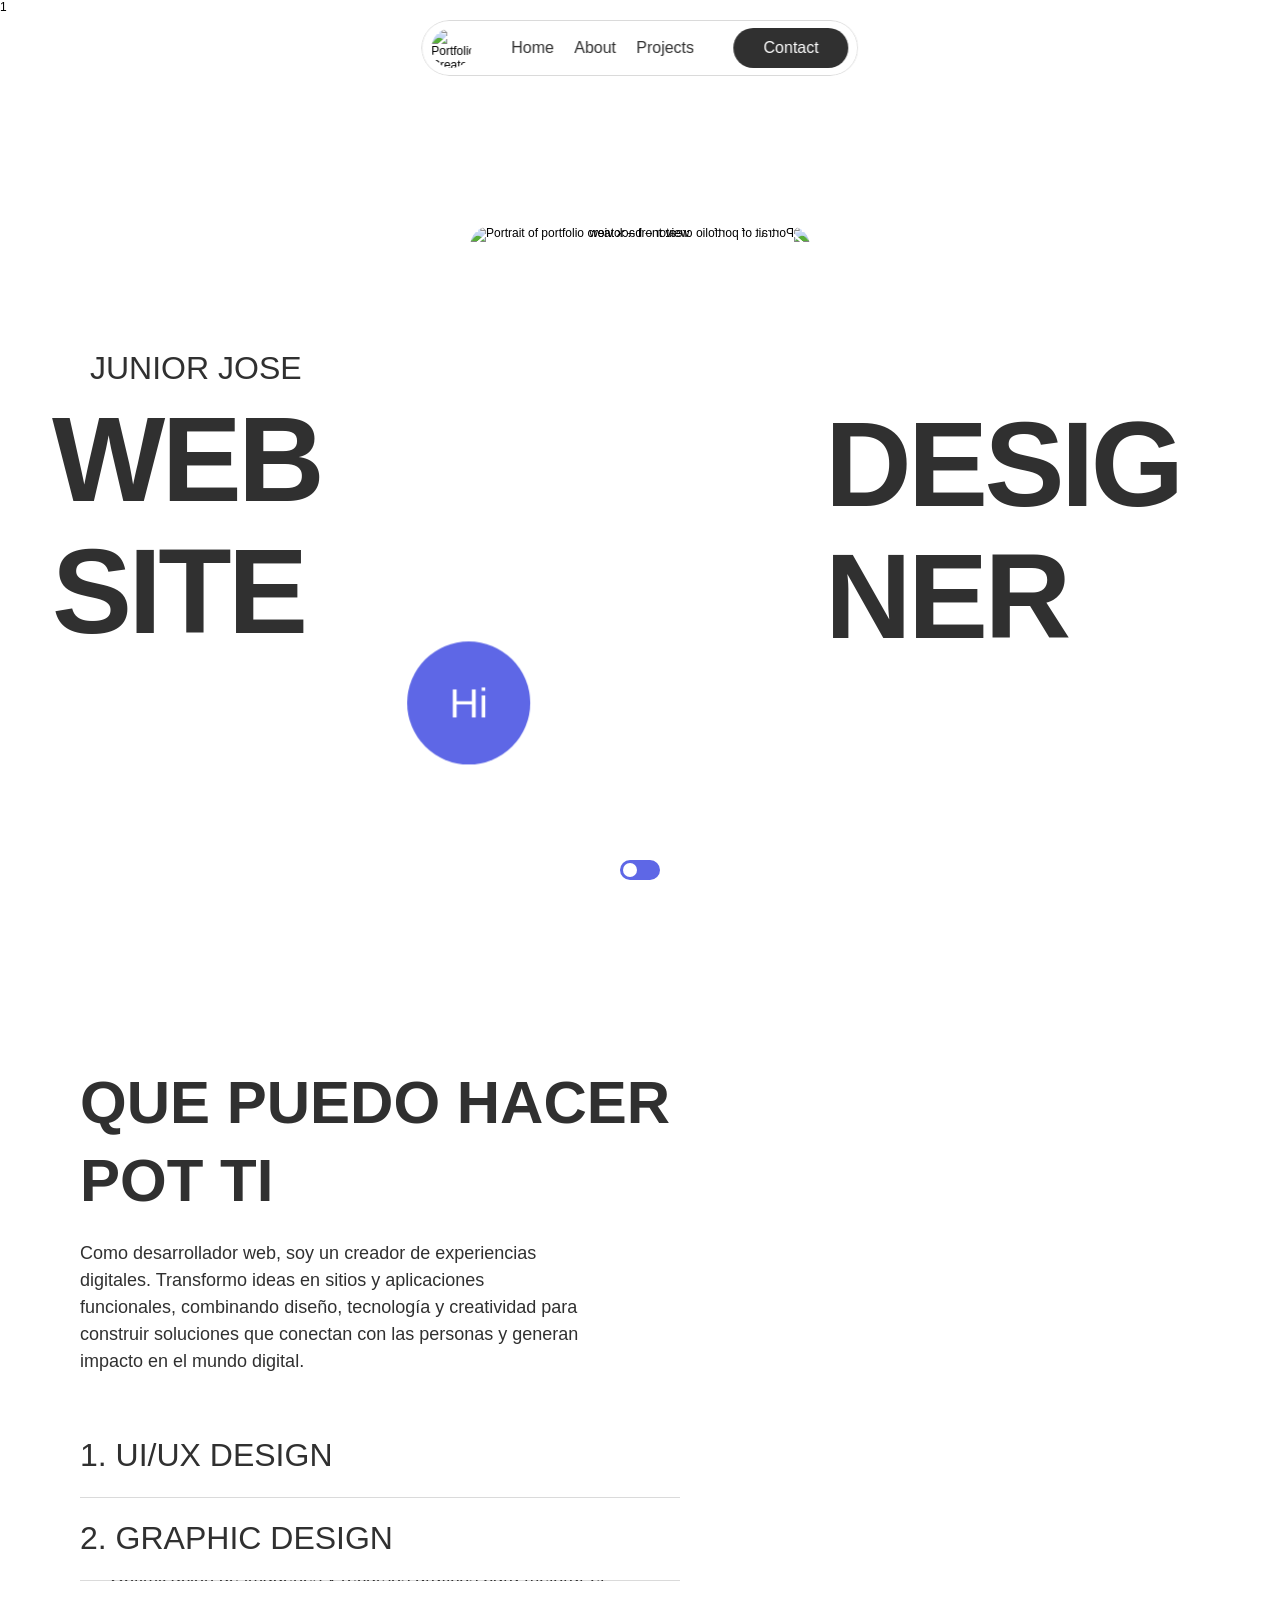
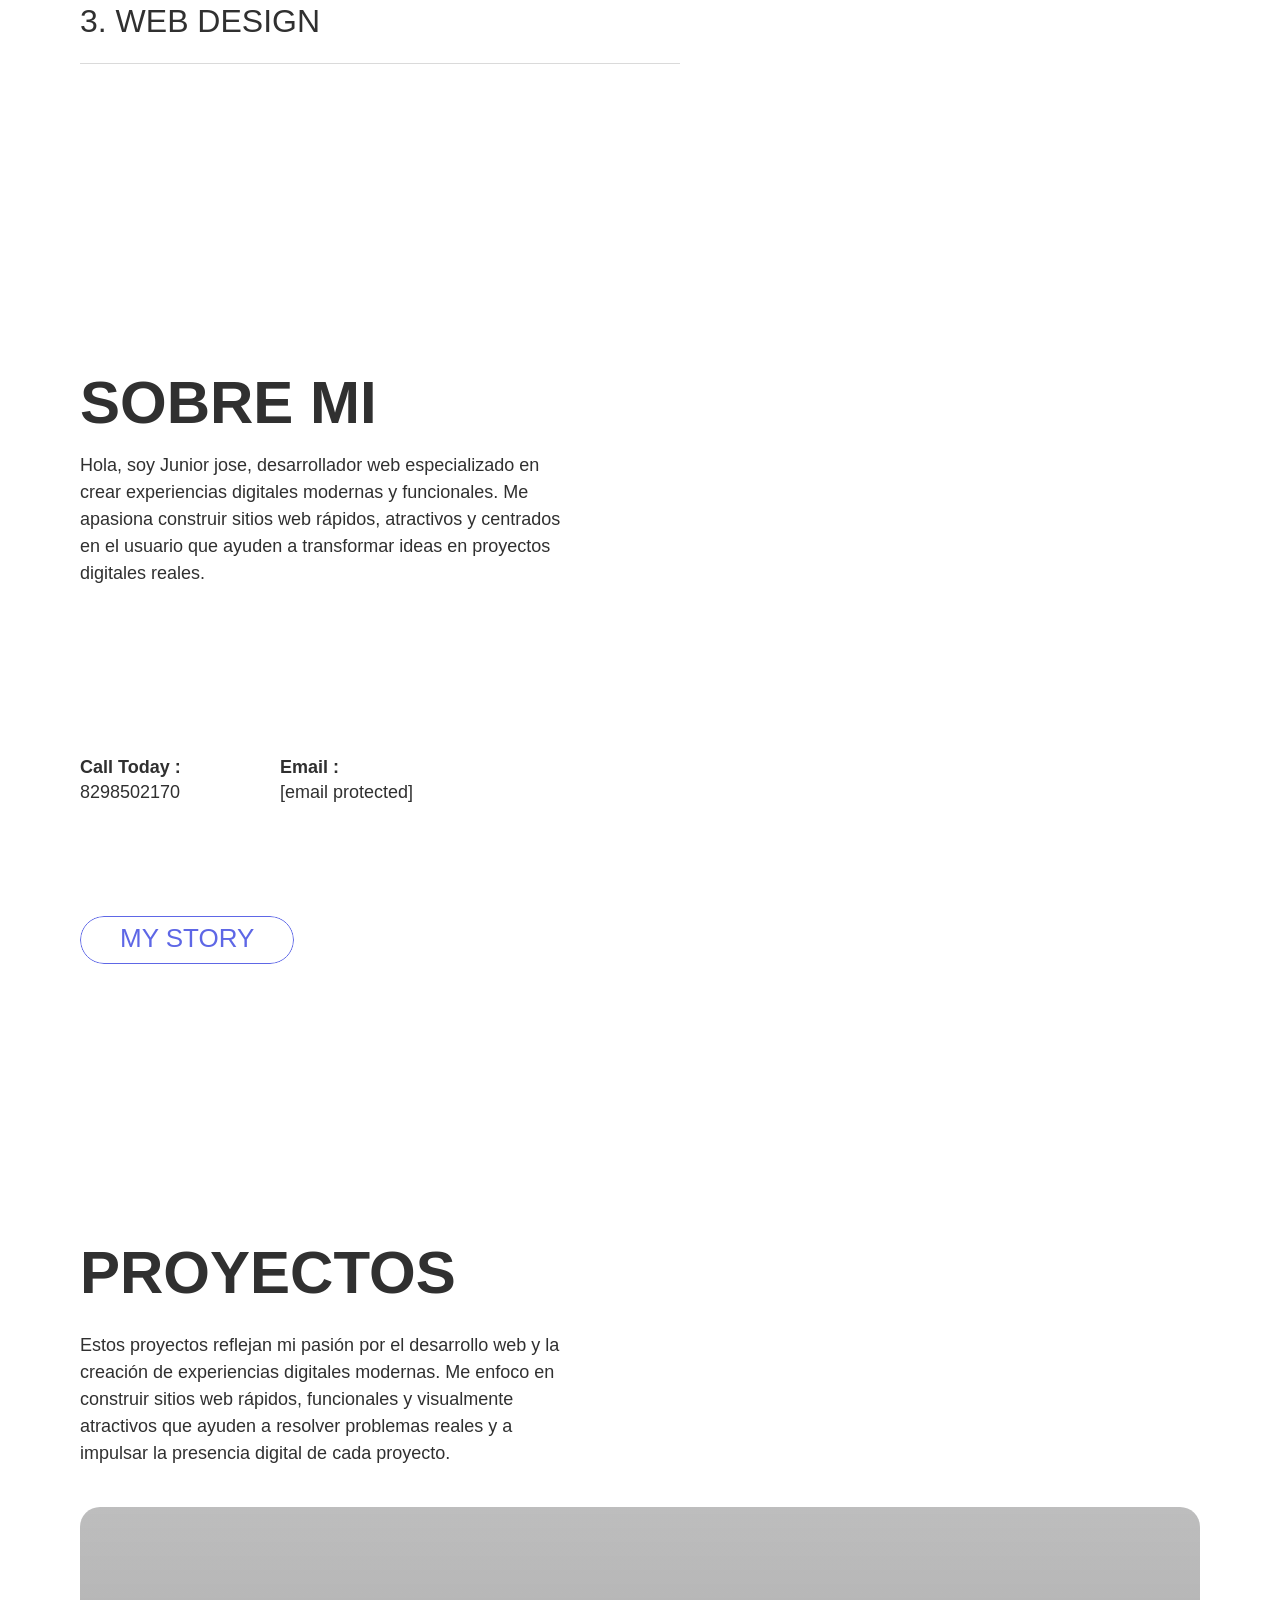
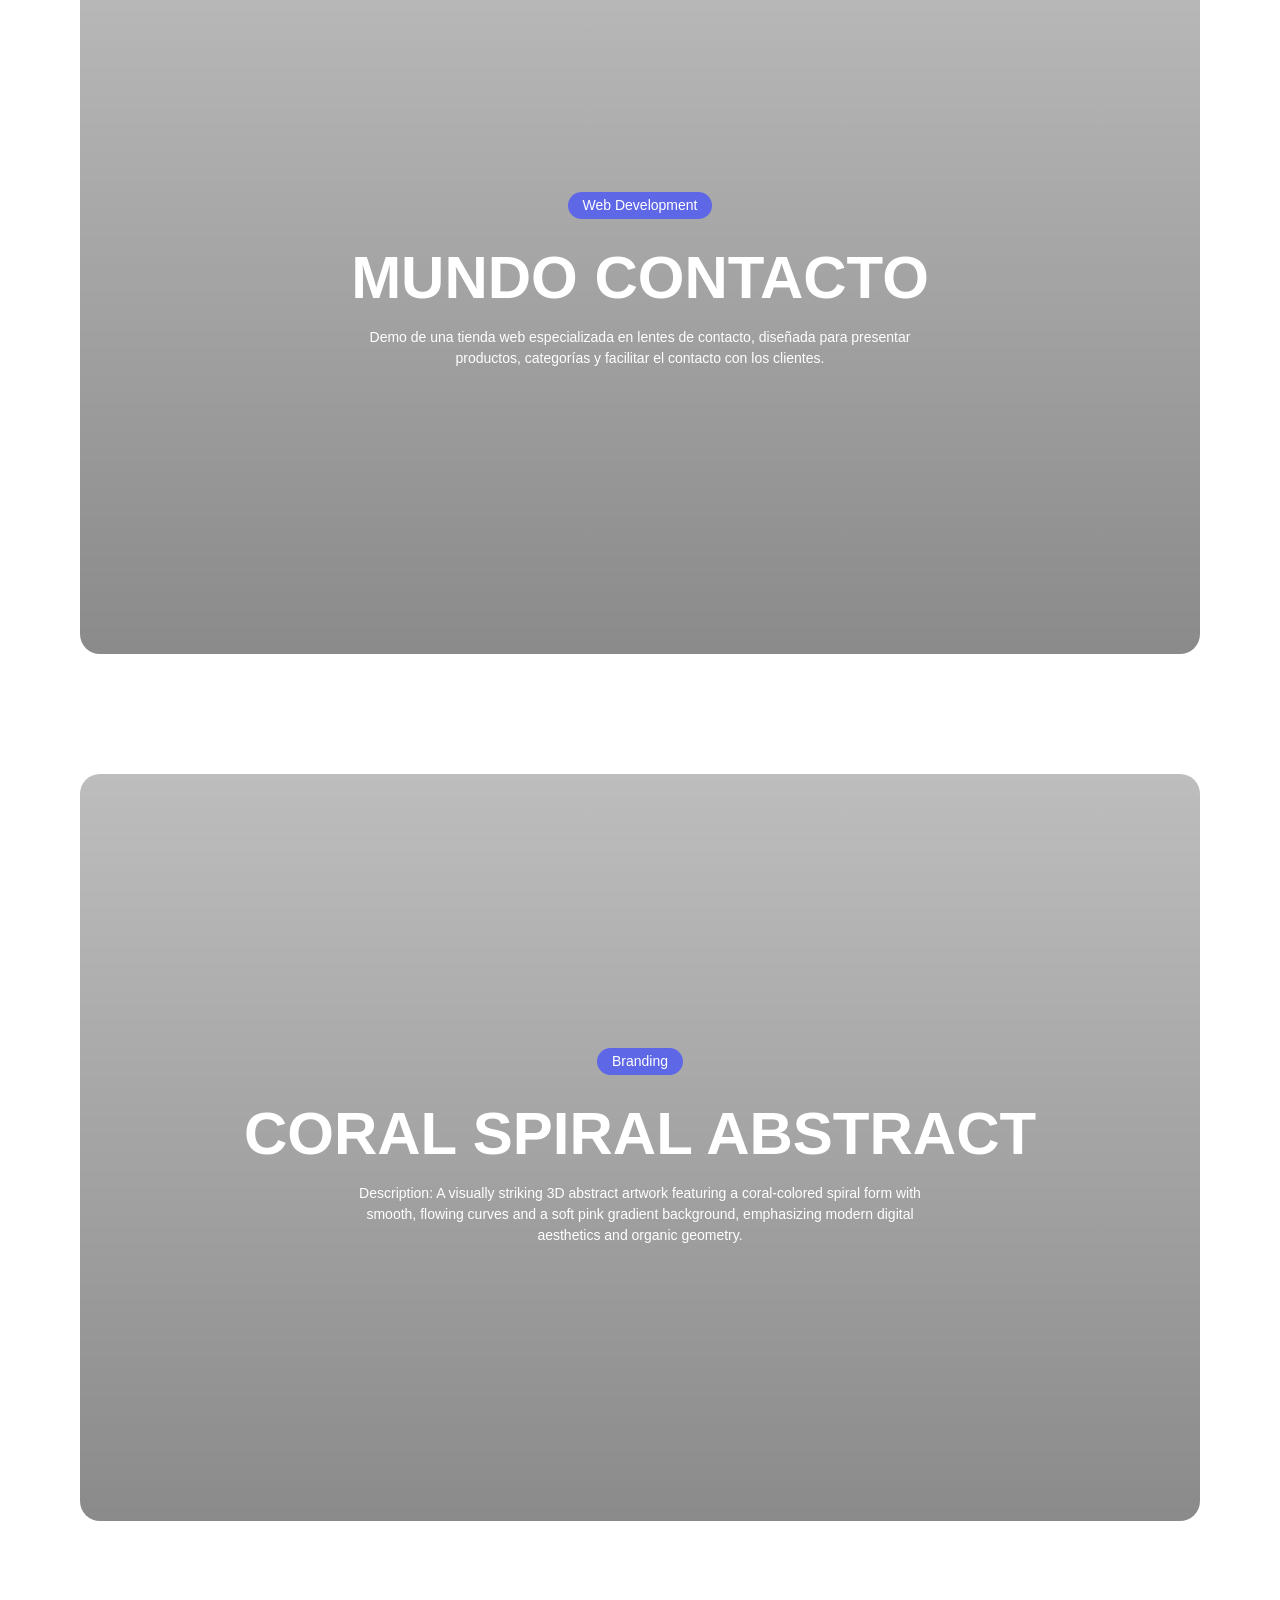
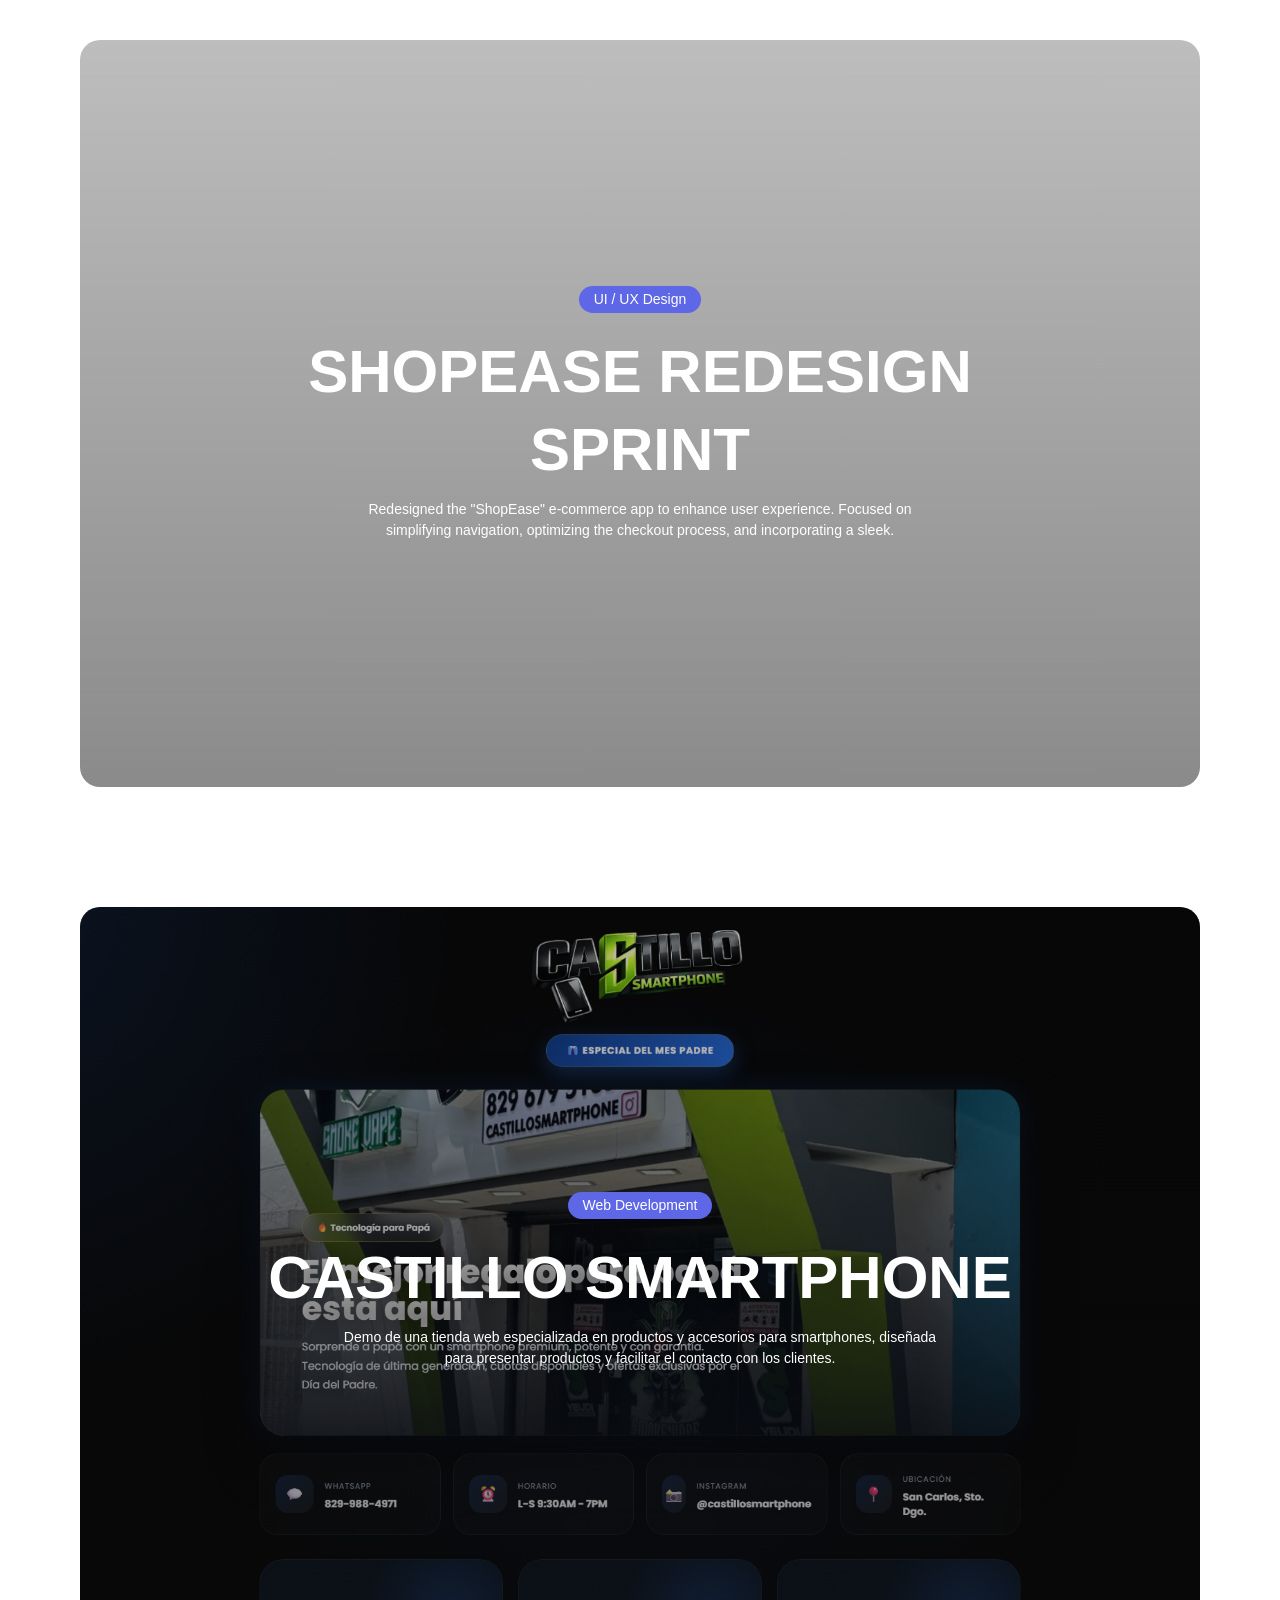
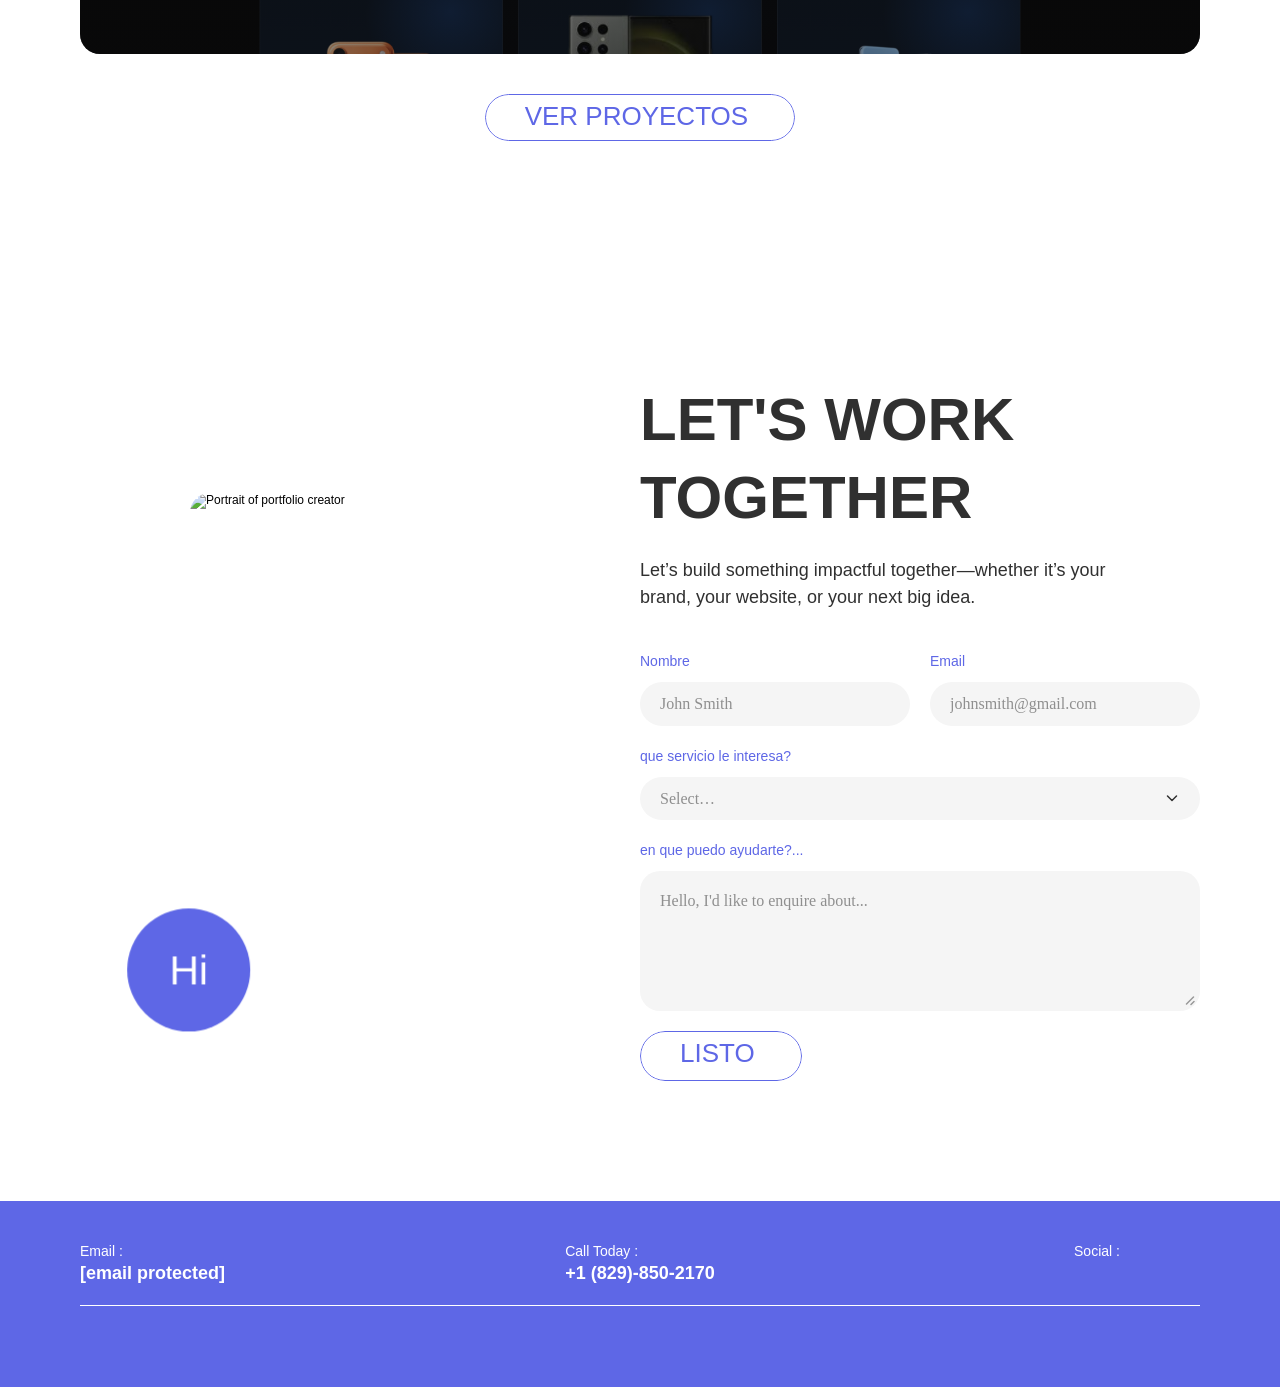
==== commit 28cf5565: "el portafolio" ====
--- a/index.html
+++ b/index.html
@@ -1,5 +1,4 @@
 <!doctype html>
-<!-- Made in Framer · framer.com ✨ -->
 <!-- Published Mar 17, 2026, 3:51 PM UTC -->
 <html lang="en" data-redirect-timezone="1">
 <head>
@@ -13,21 +12,92 @@
 	<meta name="viewport" content="width=device-width">
 	<meta name="generator" content="Framer 5235a87">
 	<title>Portavia</title>
-    <meta name="description" content="Portavia is a clean Framer template for showcasing creative work. Perfect for designers and creatives.">
-    <meta name="framer-search-index" content="https://framerusercontent.com/sites/73MN9LvKvqqRKJwvARSI6f/searchIndex-hzSCW147KMMQ.json">
-    <meta name="framer-search-index-fallback" content="https://framerusercontent.com/sites/73MN9LvKvqqRKJwvARSI6f/searchIndex-sks2i8NfO6Ik.json">
+    <script>
+      (() => {
+        const initializeCastilloProjectSync = () => {
+    const updateCastilloSmartphoneProject = () => {
+      const project = document.querySelector("#featured-project-4");
+      if (!project) return;
+
+      const covers = [...project.querySelectorAll('a[data-framer-name="Project Cover"]')];
+      for (const cover of covers) {
+        const title = cover.querySelector("h2, h3");
+        if (title && title.textContent.trim() !== "Castillo Smartphone") {
+          title.textContent = "Castillo Smartphone";
+        }
+
+        const category = cover.querySelector(".framer-1rmvwl7 p");
+        if (category && category.textContent.trim() !== "Web Development") {
+          category.textContent = "Web Development";
+        }
+
+        const href = "https://castillosmartphone.com/";
+        if (cover.getAttribute("href") !== href) cover.setAttribute("href", href);
+        if (cover.getAttribute("target") !== "_blank") cover.setAttribute("target", "_blank");
+        if (cover.getAttribute("rel") !== "noopener noreferrer") {
+          cover.setAttribute("rel", "noopener noreferrer");
+        }
+        if (!cover.hasAttribute("data-castillo-smartphone-link")) {
+          cover.setAttribute("data-castillo-smartphone-link", "true");
+        }
+
+        const image = cover.querySelector("img");
+        if (image) {
+          if (image.getAttribute("src") !== "./castillo-smartphone.png") {
+            image.setAttribute("src", "./castillo-smartphone.png");
+          }
+          if (image.hasAttribute("srcset")) image.removeAttribute("srcset");
+        }
+      }
+
+      const description = "Demo de una tienda web especializada en productos y accesorios para smartphones, diseñada para presentar productos y facilitar el contacto con los clientes.";
+      for (const text of project.querySelectorAll(".framer-m8h9u9 p, .framer-ldojh2 p")) {
+        if (text.textContent.trim() !== description) text.textContent = description;
+      }
+    };
+
+    document.addEventListener("click", event => {
+      if (!(event.target instanceof Element)) return;
+      if (!event.target.closest('a[data-castillo-smartphone-link="true"]')) return;
+      event.preventDefault();
+      event.stopImmediatePropagation();
+      window.open("https://castillosmartphone.com/", "_blank", "noopener,noreferrer");
+    }, true);
+
+    const main = document.querySelector("#main");
+    if (main) {
+      new MutationObserver(updateCastilloSmartphoneProject).observe(main, {
+        subtree: true,
+        childList: true,
+        characterData: true,
+        attributes: true,
+        attributeFilter: ["href", "src", "srcset"]
+      });
+    }
+
+    document.addEventListener("framer:pageview", updateCastilloSmartphoneProject);
+    window.addEventListener("resize", updateCastilloSmartphoneProject);
+    updateCastilloSmartphoneProject();
+        };
+
+        if (document.readyState === "loading") {
+          document.addEventListener("DOMContentLoaded", initializeCastilloProjectSync, { once: true });
+        } else {
+          initializeCastilloProjectSync();
+        }
+      })();
+    </script>
+
     <link href="https://adawda.com/images/UxDRDGnT0BEC8yqQJ4WmzuJUtE.jpeg" rel="icon" media="(prefers-color-scheme: light)">
     <link href="https://framerusercontent.com/images/UxDRDGnT0BEC8yqQJ4WmzuJUtE.jpeg" rel="icon" media="(prefers-color-scheme: dark)">
     <link rel="apple-touch-icon" href="https://framerusercontent.com/images/kymW0L6Vy5MoOmjh4tqKVggn4Y.png">
     <!-- Open Graph / Facebook -->
     <meta property="og:type" content="website">
     <meta property="og:title" content="Portavia">
-    <meta property="og:description" content="Portavia is a clean Framer template for showcasing creative work. Perfect for designers and creatives.">
     <meta property="og:image" content="https://framerusercontent.com/images/F3VX5t5f2wncLUWRJJTPU1xL7w.png">
     <!-- Twitter -->
     <meta name="twitter:card" content="summary_large_image">
     <meta name="twitter:title" content="Portavia">
-    <meta name="twitter:description" content="Portavia is a clean Framer template for showcasing creative work. Perfect for designers and creatives.">
     <meta name="twitter:image" content="https://framerusercontent.com/images/F3VX5t5f2wncLUWRJJTPU1xL7w.png">
 	
 	<style data-framer-font-css>/* latin-ext */
@@ -143,9 +213,15 @@
 @font-face { font-family: "Antonio Placeholder"; src: local("Arial"); ascent-override: 137.73%; descent-override: 16.60%; line-gap-override: 0.00%; size-adjust: 83.85% }
 @font-face { font-family: "Inter Placeholder"; src: local("Arial"); ascent-override: 89.79%; descent-override: 22.36%; line-gap-override: 0.00%; size-adjust: 107.89% }</style>
 	<link href="https://fonts.gstatic.com" rel="preconnect" crossorigin>
-	<meta name="robots" content="max-image-preview:large"><link rel="canonical" href="https://lime-hiring-713492.framer.app/"><meta property="og:url" content="https://lime-hiring-713492.framer.app/"><style data-framer-breakpoint-css>@media(min-width: 1200px){.hidden-72rtr7{display:none!important}}@media(min-width: 810px) and (max-width: 1199.98px){.hidden-15fhgrh{display:none!important}}@media(max-width: 809.98px){.hidden-1g0zrk7{display:none!important}}@media(min-width: 1200px){.hidden-egmbj8{display:none!important}}@media(min-width: 810px) and (max-width: 1199.98px){.hidden-160pjv0{display:none!important}}@media(max-width: 809.98px){.hidden-1gmdhm4{display:none!important}}</style><style data-framer-css-ssr-minified data-framer-components="framer-lib-cursors-host framer-aDx1Q PropertyOverrides framer-s8GNL framer-epE9h framer-xFpDQ framer-lib-combinedCSSRules framer-gBieo framer-zT2iA framer-p2nPN framer-DCBRB framer-oGoSe framer-e0F3q framer-hPZSA framer-a8sKX framer-lRr3n framer-InsWF framer-tPUwD framer-lib-form-plain-text-input framer-lib-form-select framer-eGUKg framer-ahWvq framer-wT1DL framer-kKT7x framer-Zl2es framer-O6Pza">html,body,#main{box-sizing:border-box;margin:0;padding:0}:root{-webkit-font-smoothing:antialiased;-moz-osx-font-smoothing:grayscale}*{box-sizing:border-box;-webkit-font-smoothing:inherit}h1,h2,h3,h4,h5,h6,p,figure{margin:0}body,input,textarea,select,button{font-family:sans-serif;font-size:12px}body{--token-a9f688eb-778b-4a71-929e-ebf8a014b4cf:#303030;--token-54672876-03f0-4dca-8fdb-32c421a5c4d1:#5e67e6;--token-861b2ae9-dee3-4143-a255-6faa9a39d943:#fff;--token-4795dafb-4261-43d3-aa0c-b3831681376e:#fff;--token-a228d207-519c-4c30-ace3-fe8c17413ec0:#dadada;--token-7d1fd828-621c-47fc-b270-6f2c2fff9ca2:#8f8f8f;--token-63c1aa9b-b60d-46e8-b1c7-6d9c05a923bd:#f24;--token-dd08076e-6859-4f97-84b7-c05dcc1e773f:#ffffffe6;--token-621c2752-e263-492f-8440-f4105a55d3f1:#dadada;--token-4baed98b-3751-4e60-b570-600a506f091e:#0bde66;--token-cb6b9558-1df0-4f97-98cb-2fe80cc3b90c:#f5f5f5;--token-37ca97ef-81c7-4731-ba05-2bafe1f2a4f5:#000;--token-1e4a4a22-afd8-42f6-ae69-95001aaf48ae:#8f8f8f;--token-a3859f8f-41d4-4be1-a56e-27b66efaa3e1:#fff0;--token-ffb0ff11-cab3-40ad-af6c-69f4ede46c1e:#000;--token-39a5a1be-d79a-43ee-a7a4-d32ef142beed:#fff}@media (prefers-color-scheme:dark){body{--token-a9f688eb-778b-4a71-929e-ebf8a014b4cf:#fff;--token-54672876-03f0-4dca-8fdb-32c421a5c4d1:#d0ff71;--token-861b2ae9-dee3-4143-a255-6faa9a39d943:#303030;--token-4795dafb-4261-43d3-aa0c-b3831681376e:#1a1a1b;--token-a228d207-519c-4c30-ace3-fe8c17413ec0:#5c5c5c;--token-7d1fd828-621c-47fc-b270-6f2c2fff9ca2:#b5b5b5;--token-dd08076e-6859-4f97-84b7-c05dcc1e773f:#0f0f0fe6;--token-621c2752-e263-492f-8440-f4105a55d3f1:#0f0f0f;--token-cb6b9558-1df0-4f97-98cb-2fe80cc3b90c:#333;--token-37ca97ef-81c7-4731-ba05-2bafe1f2a4f5:#e3af20;--token-1e4a4a22-afd8-42f6-ae69-95001aaf48ae:#d4d4d4;--token-a3859f8f-41d4-4be1-a56e-27b66efaa3e1:#0f0f0f}}@supports (z-index:calc(infinity)){#__framer-badge-container{--infinity:infinity}}#__framer-badge-container{pointer-events:none;width:100%;z-index:calc(var(--infinity,2147480000));justify-content:flex-end;padding:20px;display:flex;position:fixed;bottom:0}@supports (background:-webkit-named-image(i)) and (not (grid-template-rows:subgrid)){body{--framer-will-change-override:transform}}@supports (background:-webkit-named-image(i)) and (not (position-area:top right)){body{--framer-will-change-filter-override:filter}}[data-framer-component-type=Text] div div span,[data-framer-component-type=Text] a div span,[data-framer-component-type=Text] span span span,[data-framer-component-type=Text] p span span,[data-framer-component-type=Text] h1 span span,[data-framer-component-type=Text] h2 span span,[data-framer-component-type=Text] h3 span span,[data-framer-component-type=Text] h4 span span,[data-framer-component-type=Text] h5 span span,[data-framer-component-type=Text] h6 span span,[data-framer-component-type=Text] a{font-family:var(--font-family);font-style:var(--font-style);font-weight:min(calc(var(--framer-font-weight-increase,0) + var(--font-weight,400)),900);color:var(--text-color);letter-spacing:var(--letter-spacing);font-size:var(--font-size);text-transform:var(--text-transform);--text-decoration:var(--framer-text-decoration-style,solid)var(--framer-text-decoration,none)var(--framer-text-decoration-color,currentcolor)var(--framer-text-decoration-thickness,auto);--text-decoration-skip-ink:var(--framer-text-decoration-skip-ink);--text-underline-offset:var(--framer-text-decoration-offset);line-height:var(--line-height);--font-family:var(--framer-font-family);--font-style:var(--framer-font-style);--font-weight:var(--framer-font-weight);--text-color:var(--framer-text-color);--letter-spacing:var(--framer-letter-spacing);--font-size:var(--framer-font-size);--text-transform:var(--framer-text-transform);--line-height:var(--framer-line-height)}@supports not (color:color(display-p3 1 1 1)){p.framer-text,div.framer-text,h1.framer-text,h2.framer-text,h3.framer-text,h4.framer-text,h5.framer-text,h6.framer-text,li.framer-text,ol.framer-text,ul.framer-text,span.framer-text:not([data-text-fill]){color:var(--framer-blockquote-text-color-rgb,var(--framer-blockquote-text-color,var(--framer-text-color-rgb,var(--framer-text-color,#000))));-webkit-text-stroke-color:var(--framer-text-stroke-color-rgb,var(--framer-text-stroke-color,initial))}mark.framer-text{background-color:var(--framer-blockquote-text-background-color-rgb,var(--framer-blockquote-text-background-color,var(--framer-text-background-color-rgb,var(--framer-text-background-color,initial))))}}@supports not (color:color(display-p3 1 1 1)){code.framer-text,code.framer-text span.framer-text:not([data-text-fill]){color:var(--framer-blockquote-text-color-rgb,var(--framer-blockquote-text-color,var(--framer-code-text-color-rgb,var(--framer-code-text-color,var(--framer-text-color-rgb,var(--framer-text-color,#000))))))}}@supports not (color:color(display-p3 1 1 1)){a.framer-text,span.framer-text[data-nested-link]{color:var(--framer-blockquote-text-color-rgb,var(--framer-blockquote-text-color,var(--framer-link-text-color-rgb,var(--framer-link-text-color,var(--framer-text-color-rgb,var(--framer-text-color,#000))))));background-color:var(--framer-link-text-background-color-rgb,var(--framer-link-text-background-color,initial));-webkit-text-decoration-color:var(--framer-link-text-decoration-color-rgb,var(--framer-link-text-decoration-color,var(--framer-text-decoration-color-rgb,var(--framer-text-decoration-color,currentcolor))));text-decoration-color:var(--framer-link-text-decoration-color-rgb,var(--framer-link-text-decoration-color,var(--framer-text-decoration-color-rgb,var(--framer-text-decoration-color,currentcolor))))}}@supports not (color:color(display-p3 1 1 1)){code.framer-text a.framer-text,code.framer-text a.framer-text span.framer-text:not([data-text-fill]),code.framer-text span.framer-text[data-nested-link],code.framer-text span.framer-text[data-nested-link] span.framer-text:not([data-text-fill]){color:var(--framer-blockquote-text-color-rgb,var(--framer-blockquote-text-color,var(--framer-link-text-color-rgb,var(--framer-link-text-color,var(--framer-code-text-color-rgb,var(--framer-code-text-color,var(--framer-text-color-rgb,var(--framer-text-color,#000))))))))}}@supports not (color:color(display-p3 1 1 1)){a.framer-text:hover,span.framer-text[data-nested-link]:hover{color:var(--framer-link-hover-text-color-rgb,var(--framer-link-hover-text-color,var(--framer-blockquote-text-color-rgb,var(--framer-blockquote-text-color,var(--framer-link-text-color-rgb,var(--framer-link-text-color,var(--framer-text-color-rgb,var(--framer-text-color,#000))))))));background-color:var(--framer-link-hover-text-background-color-rgb,var(--framer-link-hover-text-background-color,var(--framer-link-text-background-color-rgb,var(--framer-link-text-background-color,var(--framer-text-background-color-rgb,var(--framer-text-background-color,initial))))));-webkit-text-decoration-color:var(--framer-link-hover-text-decoration-color-rgb,var(--framer-link-hover-text-decoration-color,var(--framer-link-text-decoration-color-rgb,var(--framer-link-text-decoration-color,var(--framer-text-decoration-color-rgb,var(--framer-text-decoration-color,currentcolor))))));text-decoration-color:var(--framer-link-hover-text-decoration-color-rgb,var(--framer-link-hover-text-decoration-color,var(--framer-link-text-decoration-color-rgb,var(--framer-link-text-decoration-color,var(--framer-text-decoration-color-rgb,var(--framer-text-decoration-color,currentcolor))))))}}@supports not (color:color(display-p3 1 1 1)){code.framer-text a.framer-text:hover,code.framer-text span.framer-text[data-nested-link]:hover{color:var(--framer-link-hover-text-color-rgb,var(--framer-link-hover-text-color,var(--framer-blockquote-text-color-rgb,var(--framer-blockquote-text-color,var(--framer-link-text-color-rgb,var(--framer-link-text-color,var(--framer-code-text-color-rgb,var(--framer-code-text-color,var(--framer-text-color-rgb,var(--framer-text-color,#000))))))))))}}@supports not (color:color(display-p3 1 1 1)){a.framer-text[data-framer-page-link-current],span.framer-text[data-framer-page-link-current]{color:var(--framer-link-current-text-color-rgb,var(--framer-link-current-text-color,var(--framer-link-text-color-rgb,var(--framer-link-text-color,var(--framer-text-color-rgb,var(--framer-text-color,#000))))));background-color:var(--framer-link-current-text-background-color-rgb,var(--framer-link-current-text-background-color,var(--framer-link-text-background-color-rgb,var(--framer-link-text-background-color,var(--framer-text-background-color-rgb,var(--framer-text-background-color,initial))))));-webkit-text-decoration-color:var(--framer-link-current-text-decoration-color-rgb,var(--framer-link-current-text-decoration-color,var(--framer-link-text-decoration-color-rgb,var(--framer-link-text-decoration-color,var(--framer-text-decoration-color-rgb,var(--framer-text-decoration-color,currentcolor))))));text-decoration-color:var(--framer-link-current-text-decoration-color-rgb,var(--framer-link-current-text-decoration-color,var(--framer-link-text-decoration-color-rgb,var(--framer-link-text-decoration-color,var(--framer-text-decoration-color-rgb,var(--framer-text-decoration-color,currentcolor))))))}}@supports not (color:color(display-p3 1 1 1)){code.framer-text a.framer-text[data-framer-page-link-current],code.framer-text a.framer-text[data-framer-page-link-current] span.framer-text:not([data-text-fill]),code.framer-text span.framer-text[data-framer-page-link-current],code.framer-text span.framer-text[data-framer-page-link-current] span.framer-text:not([data-text-fill]){color:var(--framer-link-current-text-color-rgb,var(--framer-link-current-text-color,var(--framer-link-text-color-rgb,var(--framer-link-text-color,var(--framer-code-text-color-rgb,var(--framer-code-text-color,var(--framer-text-color-rgb,var(--framer-text-color,#000))))))));background-color:var(--framer-link-current-text-background-color-rgb,var(--framer-link-current-text-background-color,var(--framer-link-text-background-color-rgb,var(--framer-link-text-background-color,var(--framer-text-background-color-rgb,var(--framer-text-background-color,initial))))))}}@supports not (color:color(display-p3 1 1 1)){a.framer-text[data-framer-page-link-current]:hover,span.framer-text[data-framer-page-link-current]:hover{color:var(--framer-link-hover-text-color-rgb,var(--framer-link-hover-text-color,var(--framer-link-current-text-color-rgb,var(--framer-link-current-text-color,var(--framer-link-text-color-rgb,var(--framer-link-text-color,var(--framer-code-text-color-rgb,var(--framer-code-text-color,var(--framer-text-color-rgb,var(--framer-text-color,#000))))))))));background-color:var(--framer-link-hover-text-background-color-rgb,var(--framer-link-hover-text-background-color,var(--framer-link-current-text-background-color-rgb,var(--framer-link-current-text-background-color,var(--framer-link-text-background-color-rgb,var(--framer-link-text-background-color,initial))))));-webkit-text-decoration-color:var(--framer-link-hover-text-decoration-color-rgb,var(--framer-link-hover-text-decoration-color,var(--framer-link-current-text-decoration-color-rgb,var(--framer-link-current-text-decoration-color,var(--framer-link-text-decoration-color-rgb,var(--framer-link-text-decoration-color,var(--framer-text-decoration-color-rgb,var(--framer-text-decoration-color,currentcolor))))))));text-decoration-color:var(--framer-link-hover-text-decoration-color-rgb,var(--framer-link-hover-text-decoration-color,var(--framer-link-current-text-decoration-color-rgb,var(--framer-link-current-text-decoration-color,var(--framer-link-text-decoration-color-rgb,var(--framer-link-text-decoration-color,var(--framer-text-decoration-color-rgb,var(--framer-text-decoration-color,currentcolor))))))))}}@supports not (color:color(display-p3 1 1 1)){code.framer-text a.framer-text[data-framer-page-link-current]:hover,code.framer-text a.framer-text[data-framer-page-link-current]:hover span.framer-text:not([data-text-fill]),code.framer-text span.framer-text[data-framer-page-link-current]:hover,code.framer-text span.framer-text[data-framer-page-link-current]:hover span.framer-text:not([data-text-fill]){color:var(--framer-link-hover-text-color-rgb,var(--framer-link-hover-text-color,var(--framer-link-current-text-color-rgb,var(--framer-link-current-text-color,var(--framer-link-text-color-rgb,var(--framer-link-text-color,var(--framer-code-text-color-rgb,var(--framer-code-text-color,var(--framer-text-color-rgb,var(--framer-text-color,#000))))))))));background-color:var(--framer-link-hover-text-background-color-rgb,var(--framer-link-hover-text-background-color,var(--framer-link-current-text-background-color-rgb,var(--framer-link-current-text-background-color,var(--framer-link-text-background-color-rgb,var(--framer-link-text-background-color,initial))))))}}@supports not (aspect-ratio:1){.framer-text-module:not([data-width=fit])[style*=aspect-ratio]{position:relative!important}.framer-text-module:not([data-width=fit])[style*=aspect-ratio]:before{content:"";padding-bottom:calc(100%/calc(var(--aspect-ratio)));display:block}.framer-text-module[data-width=fill]>:first-child,.framer-text-module[data-width=fill]>.ssr-variant>:first-child,.framer-text-module:not([data-width=fit])[style*=aspect-ratio]>:first-child,.framer-text-module:not([data-width=fit])[style*=aspect-ratio]>.ssr-variant>:first-child{position:absolute;top:0;left:0;height:100%!important}}@supports not (overflow:clip){:root{--overflow-clip-fallback:hidden}}@supports (background:-webkit-named-image(i)) and (not (contain-intrinsic-size:inherit)){div.framer-text,p.framer-text,h1.framer-text,h2.framer-text,h3.framer-text,h4.framer-text,h5.framer-text,h6.framer-text,ol.framer-text,ul.framer-text,li.framer-text,blockquote.framer-text,.framer-text.framer-image{display:var(--text-truncation-display-inline-for-safari-16,revert)}div.framer-text:after,p.framer-text:after,h1.framer-text:after,h2.framer-text:after,h3.framer-text:after,h4.framer-text:after,h5.framer-text:after,h6.framer-text:after,ol.framer-text:after,ul.framer-text:after,li.framer-text:after,blockquote.framer-text:after,.framer-text.framer-image:after{content:var(--text-truncation-line-break-for-safari-16);white-space:pre}.framer-text.framer-text-module,.framer-text.framer-table-wrapper{display:var(--text-truncation-display-none-for-safari-16,revert)}p.framer-text[data-text-fill]{display:var(--text-truncation-display-inline-for-safari-16,inline-block)}}@supports (corner-shape:superellipse(2)){:root{--one-if-corner-shape-supported:1}}.framer-cursor-none,.framer-cursor-none *{cursor:none!important}.framer-pointer-events-none,.framer-pointer-events-none *{pointer-events:none!important}@supports (aspect-ratio:1){body{--framer-aspect-ratio-supported:auto}}.framer-aDx1Q.framer-3fmz9g,.framer-aDx1Q .framer-3fmz9g{display:block}.framer-aDx1Q.framer-egmbj8{background-color:var(--token-4795dafb-4261-43d3-aa0c-b3831681376e,#fff);flex-flow:column;place-content:center flex-start;align-items:center;gap:0;width:100%;height:min-content;padding:0;display:flex;position:relative;overflow:visible}.framer-aDx1Q .framer-192yo0e{height:calc(min(var(--framer-viewport-height,100vh),100%)*1);mix-blend-mode:color-dodge;opacity:.12;position:var(--framer-canvas-fixed-position,fixed);will-change:var(--framer-will-change-filter-override,filter);z-index:0;flex:none;order:-1000;width:100%;top:0;left:0%;overflow:hidden}.framer-aDx1Q .framer-1eztli7-container{height:auto;position:var(--framer-canvas-fixed-position,fixed);z-index:10;flex:none;order:-999;width:auto;top:20px;left:50%}.framer-aDx1Q .framer-ahyfn3{background:0 0;flex-grow:1;width:0;height:0;margin:0;position:relative}.framer-aDx1Q .framer-44c15f-container{z-index:9;flex:none;order:1003;width:100%;height:auto;position:relative}.framer-aDx1Q .framer-rcd755-container{bottom:calc(calc(100% - min(var(--framer-viewport-height,100%),100%)) + 65px);height:auto;position:var(--framer-canvas-fixed-position,fixed);z-index:1;flex:none;order:1004;width:auto;right:20px}.framer-aDx1Q .framer-1fin31n-container{bottom:calc(calc(100% - min(var(--framer-viewport-height,100%),100%)) + 110px);height:auto;position:var(--framer-canvas-fixed-position,fixed);z-index:1;flex:none;order:1005;width:auto;right:20px}.framer-aDx1Q .framer-1978dwj-container{bottom:calc(calc(100% - min(var(--framer-viewport-height,100%),100%)) + 20px);height:auto;position:var(--framer-canvas-fixed-position,fixed);z-index:1;flex:none;order:1006;width:auto;left:50%}[data-layout-template=true]>#overlay{margin-bottom:0}@media (max-width:809.98px){.framer-aDx1Q .framer-rcd755-container{bottom:calc(calc(100% - min(var(--framer-viewport-height,100%),100%)) + 20px);left:20px;right:unset}}.ssr-variant{display:contents}@supports (aspect-ratio:1){body{--framer-aspect-ratio-supported:auto}}.framer-s8GNL.framer-12og2ga,.framer-s8GNL .framer-12og2ga{display:block}.framer-s8GNL.framer-zybe5n{will-change:var(--framer-will-change-override,transform);flex-flow:row;place-content:center flex-end;align-items:center;gap:40px;width:min-content;height:min-content;padding:8px 10px;display:flex;position:relative;overflow:hidden}.framer-s8GNL .framer-brfihp{flex-flow:row;flex:none;place-content:center;align-items:center;gap:10px;width:min-content;height:min-content;padding:0;display:flex;position:relative;overflow:visible}.framer-s8GNL .framer-piw6d-container{flex:none;width:auto;height:auto;position:relative}.framer-s8GNL .framer-180qzzk{aspect-ratio:1;height:var(--framer-aspect-ratio-supported,25px);will-change:var(--framer-will-change-override,transform);flex-flow:row;flex:none;place-content:center;align-items:center;gap:0;width:40px;padding:0;display:flex;position:relative;overflow:hidden}.framer-s8GNL .framer-1ddt0if{z-index:1;flex:none;width:12px;height:2px;position:absolute;top:16px;left:calc(50% - 6px);overflow:hidden}.framer-s8GNL .framer-nk32ao{z-index:1;flex:none;width:12px;height:2px;position:absolute;bottom:16px;left:calc(50% - 6px);overflow:hidden}.framer-s8GNL .framer-gs57e9{flex-flow:row;flex:none;place-content:center;align-items:center;gap:40px;width:min-content;height:min-content;padding:0;display:flex;position:relative;overflow:hidden}.framer-s8GNL .framer-1n373jv{flex-flow:row;flex:none;place-content:center;align-items:center;gap:20px;width:min-content;height:min-content;padding:0;display:flex;position:relative;overflow:hidden}.framer-s8GNL .framer-evgxyp-container,.framer-s8GNL .framer-ly7is0-container,.framer-s8GNL .framer-1vr0l5m-container{z-index:1;flex:none;width:auto;height:24px;position:relative}.framer-s8GNL .framer-1jg84zt-container{flex:none;width:auto;height:40px;position:relative}.framer-s8GNL .framer-9qxj17-container{z-index:1;flex:none;width:auto;height:auto;position:absolute;top:48px;left:50%}.framer-s8GNL.framer-v-rab7ul.framer-zybe5n{gap:0;padding:8px 20px 8px 10px}.framer-s8GNL.framer-v-rab7ul .framer-gs57e9{width:1px}.framer-s8GNL.framer-v-pfiaea.framer-zybe5n{flex-direction:column;width:300px;padding:10px 10px 20px}.framer-s8GNL.framer-v-pfiaea .framer-brfihp{gap:unset;justify-content:space-between;width:100%}.framer-s8GNL.framer-v-pfiaea .framer-180qzzk,.framer-s8GNL.framer-v-1m2ydpx .framer-180qzzk{cursor:pointer;height:var(--framer-aspect-ratio-supported,40px)}.framer-s8GNL.framer-v-pfiaea .framer-1ddt0if{width:20px;top:19px;left:calc(50% - 10px)}.framer-s8GNL.framer-v-pfiaea .framer-nk32ao{width:20px;bottom:19px;left:calc(50% - 10px)}.framer-s8GNL.framer-v-pfiaea .framer-gs57e9{flex-direction:column;width:100%}.framer-s8GNL.framer-v-pfiaea .framer-1n373jv{flex-direction:column;gap:40px;width:100%;overflow:visible}.framer-s8GNL.framer-v-1m2ydpx.framer-zybe5n{flex-direction:column;justify-content:center;gap:0}.framer-s8GNL.framer-v-1m2ydpx .framer-brfihp{align-self:stretch;gap:20px;width:auto}.framer-s8GNL[data-border=true]:after,.framer-s8GNL [data-border=true]:after{content:"";border-width:var(--border-top-width,0)var(--border-right-width,0)var(--border-bottom-width,0)var(--border-left-width,0);border-color:var(--border-color,none);border-style:var(--border-style,none);box-sizing:border-box;border-radius:inherit;corner-shape:inherit;pointer-events:none;width:100%;height:100%;position:absolute;top:0;left:0}@supports (aspect-ratio:1){body{--framer-aspect-ratio-supported:auto}}.framer-epE9h.framer-8115kz,.framer-epE9h .framer-8115kz{display:block}.framer-epE9h.framer-1d7rwhx{flex-flow:row;place-content:center;align-items:center;gap:10px;width:min-content;height:min-content;padding:0;display:flex;position:relative;overflow:hidden}.framer-epE9h .framer-11hbsib{aspect-ratio:1;height:var(--framer-aspect-ratio-supported,40px);will-change:var(--framer-will-change-override,transform);flex:none;width:40px;position:relative;overflow:hidden}.framer-epE9h .framer-fmjkww{flex-flow:row;flex:none;place-content:center;align-items:center;gap:10px;width:min-content;height:min-content;padding:0;display:flex;position:relative;overflow:visible}.framer-epE9h .framer-1f0sbv2-container{z-index:1;flex:none;width:auto;height:24px;position:relative}.framer-epE9h .framer-y6vg2z{aspect-ratio:1;height:var(--framer-aspect-ratio-supported,8px);will-change:var(--framer-will-change-override,transform);flex:none;width:6px;position:relative;overflow:hidden}.framer-epE9h .framer-13y1z4t{aspect-ratio:1;height:var(--framer-aspect-ratio-supported,6px);will-change:var(--framer-will-change-override,transform);z-index:1;flex:none;width:6px;position:absolute;top:50%;right:0;overflow:hidden}.framer-epE9h.framer-v-tx8ggc.framer-1d7rwhx,.framer-epE9h.framer-v-1ssq07f.framer-1d7rwhx,.framer-epE9h.framer-v-1i3xjek.framer-1d7rwhx,.framer-epE9h.framer-v-kxxchs.framer-1d7rwhx{overflow:visible}.framer-epE9h.framer-v-tx8ggc .framer-1f0sbv2-container,.framer-epE9h.framer-v-1i3xjek .framer-1f0sbv2-container{order:0}.framer-epE9h.framer-v-tx8ggc .framer-y6vg2z,.framer-epE9h.framer-v-1i3xjek .framer-y6vg2z{height:var(--framer-aspect-ratio-supported,6px);order:1}.framer-epE9h.framer-v-tx8ggc .framer-13y1z4t,.framer-epE9h.framer-v-1i3xjek .framer-13y1z4t{left:98%;right:unset;order:2}.framer-epE9h.framer-v-1ssq07f .framer-y6vg2z,.framer-epE9h.framer-v-kxxchs .framer-y6vg2z{height:var(--framer-aspect-ratio-supported,6px)}.framer-epE9h.framer-v-1ssq07f .framer-13y1z4t,.framer-epE9h.framer-v-kxxchs .framer-13y1z4t{height:var(--framer-aspect-ratio-supported,40px);left:98%;right:unset;width:40px}@supports (aspect-ratio:1){body{--framer-aspect-ratio-supported:auto}}.framer-xFpDQ.framer-jqd48y,.framer-xFpDQ .framer-jqd48y{display:block}.framer-xFpDQ.framer-o44by9{cursor:pointer;flex-flow:row;place-content:flex-start;align-items:flex-start;gap:10px;width:min-content;height:24px;padding:0;text-decoration:none;display:flex;position:relative;overflow:hidden}.framer-xFpDQ .framer-glk0yt{height:24px;transform-style:preserve-3d;flex-flow:column;flex:none;place-content:center flex-start;align-items:center;gap:0;width:min-content;padding:0;display:flex;position:relative;overflow:visible}.framer-xFpDQ .framer-1kmmsyu,.framer-xFpDQ .framer-1f9aah8{white-space:pre;flex:none;width:auto;height:auto;position:relative}.framer-xFpDQ.framer-v-1n3h0jl.framer-o44by9,.framer-xFpDQ.framer-v-o44by9.hover.framer-o44by9{overflow:visible}body{--framer-will-change-override:none}@supports (background:-webkit-named-image(i)) and (not (grid-template-rows:subgrid)){body{--framer-will-change-override:transform}}body{--framer-will-change-filter-override:none}@supports (background:-webkit-named-image(i)) and (not (position-area:top right)){body{--framer-will-change-filter-override:filter}}[data-framer-component-type]{position:absolute}[data-framer-component-type=Text]{cursor:inherit}[data-framer-component-text-autosized] *{white-space:pre}[data-framer-component-type=Text]>*{text-align:var(--framer-text-alignment,start)}[data-framer-component-type=Text] span span,[data-framer-component-type=Text] p span,[data-framer-component-type=Text] h1 span,[data-framer-component-type=Text] h2 span,[data-framer-component-type=Text] h3 span,[data-framer-component-type=Text] h4 span,[data-framer-component-type=Text] h5 span,[data-framer-component-type=Text] h6 span{display:block}[data-framer-component-type=Text] span span span,[data-framer-component-type=Text] p span span,[data-framer-component-type=Text] h1 span span,[data-framer-component-type=Text] h2 span span,[data-framer-component-type=Text] h3 span span,[data-framer-component-type=Text] h4 span span,[data-framer-component-type=Text] h5 span span,[data-framer-component-type=Text] h6 span span{display:unset}[data-framer-component-type=Text] div div span,[data-framer-component-type=Text] a div span,[data-framer-component-type=Text] span span span,[data-framer-component-type=Text] p span span,[data-framer-component-type=Text] h1 span span,[data-framer-component-type=Text] h2 span span,[data-framer-component-type=Text] h3 span span,[data-framer-component-type=Text] h4 span span,[data-framer-component-type=Text] h5 span span,[data-framer-component-type=Text] h6 span span,[data-framer-component-type=Text] a{font-family:var(--font-family);font-style:var(--font-style);font-weight:min(calc(var(--framer-font-weight-increase,0) + var(--font-weight,400)),900);color:var(--text-color);letter-spacing:var(--letter-spacing);font-size:var(--font-size);text-transform:var(--text-transform);--text-decoration:var(--framer-text-decoration-style,solid)var(--framer-text-decoration,none)var(--framer-text-decoration-color,currentcolor)var(--framer-text-decoration-thickness,auto);--text-decoration-skip-ink:var(--framer-text-decoration-skip-ink);--text-underline-offset:var(--framer-text-decoration-offset);line-height:var(--line-height);--font-family:var(--framer-font-family);--font-style:var(--framer-font-style);--font-weight:var(--framer-font-weight);--text-color:var(--framer-text-color);--letter-spacing:var(--framer-letter-spacing);--font-size:var(--framer-font-size);--text-transform:var(--framer-text-transform);--line-height:var(--framer-line-height)}[data-framer-component-type=Text] a,[data-framer-component-type=Text] a div span,[data-framer-component-type=Text] a span span span,[data-framer-component-type=Text] a p span span,[data-framer-component-type=Text] a h1 span span,[data-framer-component-type=Text] a h2 span span,[data-framer-component-type=Text] a h3 span span,[data-framer-component-type=Text] a h4 span span,[data-framer-component-type=Text] a h5 span span,[data-framer-component-type=Text] a h6 span span{--font-family:var(--framer-link-font-family,var(--framer-font-family));--font-style:var(--framer-link-font-style,var(--framer-font-style));--font-weight:var(--framer-link-font-weight,var(--framer-font-weight));--text-color:var(--framer-link-text-color,var(--framer-text-color));--font-size:var(--framer-link-font-size,var(--framer-font-size));--text-transform:var(--framer-link-text-transform,var(--framer-text-transform));--text-decoration:var(--framer-link-text-decoration-style,var(--framer-text-decoration-style,solid))var(--framer-link-text-decoration,var(--framer-text-decoration,none))var(--framer-link-text-decoration-color,var(--framer-text-decoration-color,currentcolor))var(--framer-link-text-decoration-thickness,var(--framer-text-decoration-thickness,auto));--text-decoration-skip-ink:var(--framer-link-text-decoration-skip-ink,var(--framer-text-decoration-skip-ink));--text-underline-offset:var(--framer-link-text-decoration-offset,var(--framer-text-decoration-offset))}[data-framer-component-type=Text] a:hover,[data-framer-component-type=Text] a div span:hover,[data-framer-component-type=Text] a span span span:hover,[data-framer-component-type=Text] a p span span:hover,[data-framer-component-type=Text] a h1 span span:hover,[data-framer-component-type=Text] a h2 span span:hover,[data-framer-component-type=Text] a h3 span span:hover,[data-framer-component-type=Text] a h4 span span:hover,[data-framer-component-type=Text] a h5 span span:hover,[data-framer-component-type=Text] a h6 span span:hover{--font-family:var(--framer-link-hover-font-family,var(--framer-link-font-family,var(--framer-font-family)));--font-style:var(--framer-link-hover-font-style,var(--framer-link-font-style,var(--framer-font-style)));--font-weight:var(--framer-link-hover-font-weight,var(--framer-link-font-weight,var(--framer-font-weight)));--text-color:var(--framer-link-hover-text-color,var(--framer-link-text-color,var(--framer-text-color)));--font-size:var(--framer-link-hover-font-size,var(--framer-link-font-size,var(--framer-font-size)));--text-transform:var(--framer-link-hover-text-transform,var(--framer-link-text-transform,var(--framer-text-transform)));--text-decoration:var(--framer-link-hover-text-decoration-style,var(--framer-link-text-decoration-style,var(--framer-text-decoration-style,solid)))var(--framer-link-hover-text-decoration,var(--framer-link-text-decoration,var(--framer-text-decoration,none)))var(--framer-link-hover-text-decoration-color,var(--framer-link-text-decoration-color,var(--framer-text-decoration-color,currentcolor)))var(--framer-link-hover-text-decoration-thickness,var(--framer-link-text-decoration-thickness,var(--framer-text-decoration-thickness,auto)));--text-decoration-skip-ink:var(--framer-link-hover-text-decoration-skip-ink,var(--framer-link-text-decoration-skip-ink,var(--framer-text-decoration-skip-ink)));--text-underline-offset:var(--framer-link-hover-text-decoration-offset,var(--framer-link-text-decoration-offset,var(--framer-text-decoration-offset)))}[data-framer-component-type=Text].isCurrent a,[data-framer-component-type=Text].isCurrent a div span,[data-framer-component-type=Text].isCurrent a span span span,[data-framer-component-type=Text].isCurrent a p span span,[data-framer-component-type=Text].isCurrent a h1 span span,[data-framer-component-type=Text].isCurrent a h2 span span,[data-framer-component-type=Text].isCurrent a h3 span span,[data-framer-component-type=Text].isCurrent a h4 span span,[data-framer-component-type=Text].isCurrent a h5 span span,[data-framer-component-type=Text].isCurrent a h6 span span{--font-family:var(--framer-link-current-font-family,var(--framer-link-font-family,var(--framer-font-family)));--font-style:var(--framer-link-current-font-style,var(--framer-link-font-style,var(--framer-font-style)));--font-weight:var(--framer-link-current-font-weight,var(--framer-link-font-weight,var(--framer-font-weight)));--text-color:var(--framer-link-current-text-color,var(--framer-link-text-color,var(--framer-text-color)));--font-size:var(--framer-link-current-font-size,var(--framer-link-font-size,var(--framer-font-size)));--text-transform:var(--framer-link-current-text-transform,var(--framer-link-text-transform,var(--framer-text-transform)));--text-decoration:var(--framer-link-current-text-decoration-style,var(--framer-link-text-decoration-style,var(--framer-text-decoration-style,solid)))var(--framer-link-current-text-decoration,var(--framer-link-text-decoration,var(--framer-text-decoration,none)))var(--framer-link-current-text-decoration-color,var(--framer-link-text-decoration-color,var(--framer-text-decoration-color,currentcolor)))var(--framer-link-current-text-decoration-thickness,var(--framer-link-text-decoration-thickness,var(--framer-text-decoration-thickness,auto)));--text-decoration-skip-ink:var(--framer-link-current-text-decoration-skip-ink,var(--framer-link-text-decoration-skip-ink,var(--framer-text-decoration-skip-ink)));--text-underline-offset:var(--framer-link-current-text-decoration-offset,var(--framer-link-text-decoration-offset,var(--framer-text-decoration-offset)))}[data-framer-component-type=RichTextContainer]{outline:none;flex-direction:column;flex-shrink:0;justify-content:flex-start;display:flex}p.framer-text,div.framer-text,figure.framer-text,h1.framer-text,h2.framer-text,h3.framer-text,h4.framer-text,h5.framer-text,h6.framer-text,ol.framer-text,ul.framer-text{margin:0;padding:0}p.framer-text,div.framer-text,h1.framer-text,h2.framer-text,h3.framer-text,h4.framer-text,h5.framer-text,h6.framer-text,li.framer-text,ol.framer-text,ul.framer-text,mark.framer-text,span.framer-text:not([data-text-fill]){font-family:var(--framer-font-family-preview,var(--framer-blockquote-font-family,var(--framer-font-family,Inter,Inter Placeholder,sans-serif)));font-style:var(--framer-font-style-preview,var(--framer-blockquote-font-style,var(--framer-font-style,normal)));font-weight:var(--framer-font-weight-preview,var(--framer-blockquote-font-weight,var(--framer-font-weight,400)));color:var(--framer-blockquote-text-color,var(--framer-text-color,#000));font-size:calc(var(--framer-blockquote-font-size,var(--framer-font-size,16px))*var(--framer-font-size-scale,1));letter-spacing:var(--framer-blockquote-letter-spacing,var(--framer-letter-spacing,0));text-transform:var(--framer-blockquote-text-transform,var(--framer-text-transform,none));-webkit-text-decoration-line:var(--framer-blockquote-text-decoration,var(--framer-text-decoration,initial));text-decoration-line:var(--framer-blockquote-text-decoration,var(--framer-text-decoration,initial));-webkit-text-decoration-style:var(--framer-blockquote-text-decoration-style,var(--framer-text-decoration-style,initial));text-decoration-style:var(--framer-blockquote-text-decoration-style,var(--framer-text-decoration-style,initial));-webkit-text-decoration-color:var(--framer-blockquote-text-decoration-color,var(--framer-text-decoration-color,initial));text-decoration-color:var(--framer-blockquote-text-decoration-color,var(--framer-text-decoration-color,initial));text-decoration-thickness:var(--framer-blockquote-text-decoration-thickness,var(--framer-text-decoration-thickness,initial));text-decoration-skip-ink:var(--framer-blockquote-text-decoration-skip-ink,var(--framer-text-decoration-skip-ink,initial));text-underline-offset:var(--framer-blockquote-text-decoration-offset,var(--framer-text-decoration-offset,initial));line-height:var(--framer-blockquote-line-height,var(--framer-line-height,1.2em));text-align:var(--framer-blockquote-text-alignment,var(--framer-text-alignment,start));-webkit-text-stroke-width:var(--framer-text-stroke-width,initial);-webkit-text-stroke-color:var(--framer-text-stroke-color,initial);-moz-font-feature-settings:var(--framer-font-open-type-features,initial);-webkit-font-feature-settings:var(--framer-font-open-type-features,initial);font-feature-settings:var(--framer-font-open-type-features,initial);font-variation-settings:var(--framer-font-variation-axes-preview,var(--framer-font-variation-axes,normal));text-wrap:var(--framer-text-wrap-override,var(--framer-text-wrap))}mark.framer-text,p.framer-text,div.framer-text,h1.framer-text,h2.framer-text,h3.framer-text,h4.framer-text,h5.framer-text,h6.framer-text,li.framer-text,ol.framer-text,ul.framer-text{background-color:var(--framer-blockquote-text-background-color,var(--framer-text-background-color,initial));border-radius:var(--framer-blockquote-text-background-radius,var(--framer-text-background-radius,initial));corner-shape:var(--framer-blockquote-text-background-corner-shape,var(--framer-text-background-corner-shape,initial));padding:var(--framer-blockquote-text-background-padding,var(--framer-text-background-padding,initial))}@supports not (color:color(display-p3 1 1 1)){p.framer-text,div.framer-text,h1.framer-text,h2.framer-text,h3.framer-text,h4.framer-text,h5.framer-text,h6.framer-text,li.framer-text,ol.framer-text,ul.framer-text,span.framer-text:not([data-text-fill]){color:var(--framer-blockquote-text-color-rgb,var(--framer-blockquote-text-color,var(--framer-text-color-rgb,var(--framer-text-color,#000))));-webkit-text-stroke-color:var(--framer-text-stroke-color-rgb,var(--framer-text-stroke-color,initial))}mark.framer-text{background-color:var(--framer-blockquote-text-background-color-rgb,var(--framer-blockquote-text-background-color,var(--framer-text-background-color-rgb,var(--framer-text-background-color,initial))))}}.framer-fit-text .framer-text{white-space:nowrap;white-space-collapse:preserve}strong.framer-text{font-family:var(--framer-blockquote-font-family-bold,var(--framer-font-family-bold));font-style:var(--framer-blockquote-font-style-bold,var(--framer-font-style-bold));font-weight:var(--framer-blockquote-font-weight-bold,var(--framer-font-weight-bold,bolder));font-variation-settings:var(--framer-blockquote-font-variation-axes-bold,var(--framer-font-variation-axes-bold))}em.framer-text{font-family:var(--framer-blockquote-font-family-italic,var(--framer-font-family-italic));font-style:var(--framer-blockquote-font-style-italic,var(--framer-font-style-italic,italic));font-weight:var(--framer-blockquote-font-weight-italic,var(--framer-font-weight-italic));font-variation-settings:var(--framer-blockquote-font-variation-axes-italic,var(--framer-font-variation-axes-italic))}em.framer-text>strong.framer-text{font-family:var(--framer-blockquote-font-family-bold-italic,var(--framer-font-family-bold-italic));font-style:var(--framer-blockquote-font-style-bold-italic,var(--framer-font-style-bold-italic,italic));font-weight:var(--framer-blockquote-font-weight-bold-italic,var(--framer-font-weight-bold-italic,bolder));font-variation-settings:var(--framer-blockquote-font-variation-axes-bold-italic,var(--framer-font-variation-axes-bold-italic))}p.framer-text:not(:first-child),div.framer-text:not(:first-child),h1.framer-text:not(:first-child),h2.framer-text:not(:first-child),h3.framer-text:not(:first-child),h4.framer-text:not(:first-child),h5.framer-text:not(:first-child),h6.framer-text:not(:first-child),ol.framer-text:not(:first-child),ul.framer-text:not(:first-child),blockquote.framer-text:not(:first-child),table.framer-text:not(:first-child),figure.framer-text:not(:first-child),.framer-image.framer-text:not(:first-child){margin-top:var(--framer-blockquote-paragraph-spacing,var(--framer-paragraph-spacing,0))}li.framer-text>ul.framer-text:nth-child(2),li.framer-text>ol.framer-text:nth-child(2){margin-top:0}.framer-text[data-text-fill]{-webkit-text-fill-color:transparent;padding:max(0em,calc(calc(1.3em - var(--framer-blockquote-line-height,var(--framer-line-height,1.3em)))/2));margin:min(0em,calc(calc(1.3em - var(--framer-blockquote-line-height,var(--framer-line-height,1.3em)))/-2));-webkit-background-clip:text;background-clip:text;display:inline-block}code.framer-text,code.framer-text span.framer-text:not([data-text-fill]){font-family:var(--framer-code-font-family,var(--framer-font-family,Inter,Inter Placeholder,sans-serif));font-style:var(--framer-blockquote-font-style,var(--framer-code-font-style,var(--framer-font-style,normal)));font-weight:var(--framer-blockquote-font-weight,var(--framer-code-font-weight,var(--framer-font-weight,400)));color:var(--framer-blockquote-text-color,var(--framer-code-text-color,var(--framer-text-color,#000)));font-size:calc(var(--framer-blockquote-font-size,var(--framer-font-size,16px))*var(--framer-font-size-scale,1));letter-spacing:var(--framer-blockquote-letter-spacing,var(--framer-letter-spacing,0));line-height:var(--framer-blockquote-line-height,var(--framer-line-height,1.2em))}@supports not (color:color(display-p3 1 1 1)){code.framer-text,code.framer-text span.framer-text:not([data-text-fill]){color:var(--framer-blockquote-text-color-rgb,var(--framer-blockquote-text-color,var(--framer-code-text-color-rgb,var(--framer-code-text-color,var(--framer-text-color-rgb,var(--framer-text-color,#000))))))}}blockquote.framer-text{unicode-bidi:initial;margin-block-start:initial;margin-block-end:initial;margin-inline-start:initial;margin-inline-end:initial}a.framer-text,a.framer-text span.framer-text:not([data-text-fill]),span.framer-text[data-nested-link],span.framer-text[data-nested-link] span.framer-text:not([data-text-fill]){color:inherit;font-family:var(--framer-font-family-preview,var(--framer-blockquote-font-family,var(--framer-link-font-family,var(--framer-font-family,Inter,Inter Placeholder,sans-serif))));font-style:var(--framer-font-style-preview,var(--framer-blockquote-font-style,var(--framer-link-font-style,var(--framer-font-style,normal))));font-weight:var(--framer-font-weight-preview,var(--framer-blockquote-font-weight,var(--framer-link-font-weight,var(--framer-font-weight,400))));font-size:calc(var(--framer-blockquote-font-size,var(--framer-font-size,16px))*var(--framer-font-size-scale,1));text-transform:var(--framer-blockquote-text-transform,var(--framer-link-text-transform,var(--framer-text-transform,none)));cursor:var(--framer-custom-cursors,pointer);background-color:initial;border-radius:var(--framer-link-text-background-radius,initial);corner-shape:var(--framer-link-text-background-corner-shape,initial);padding:var(--framer-link-text-background-padding,initial)}a.framer-text,span.framer-text[data-nested-link]{color:var(--framer-blockquote-text-color,var(--framer-link-text-color,var(--framer-text-color,#000)));-webkit-text-decoration-line:var(--framer-blockquote-text-decoration,var(--framer-link-text-decoration,var(--framer-text-decoration,initial)));text-decoration-line:var(--framer-blockquote-text-decoration,var(--framer-link-text-decoration,var(--framer-text-decoration,initial)));-webkit-text-decoration-style:var(--framer-blockquote-text-decoration-style,var(--framer-link-text-decoration-style,var(--framer-text-decoration-style,initial)));text-decoration-style:var(--framer-blockquote-text-decoration-style,var(--framer-link-text-decoration-style,var(--framer-text-decoration-style,initial)));-webkit-text-decoration-color:var(--framer-blockquote-text-decoration-color,var(--framer-link-text-decoration-color,var(--framer-text-decoration-color,initial)));text-decoration-color:var(--framer-blockquote-text-decoration-color,var(--framer-link-text-decoration-color,var(--framer-text-decoration-color,initial)));text-decoration-thickness:var(--framer-blockquote-text-decoration-thickness,var(--framer-link-text-decoration-thickness,var(--framer-text-decoration-thickness,initial)));text-decoration-skip-ink:var(--framer-blockquote-text-decoration-skip-ink,var(--framer-link-text-decoration-skip-ink,var(--framer-text-decoration-skip-ink,initial)));text-underline-offset:var(--framer-blockquote-text-decoration-offset,var(--framer-link-text-decoration-offset,var(--framer-text-decoration-offset,initial)));background-color:var(--framer-link-text-background-color,initial)}@supports not (color:color(display-p3 1 1 1)){a.framer-text,span.framer-text[data-nested-link]{color:var(--framer-blockquote-text-color-rgb,var(--framer-blockquote-text-color,var(--framer-link-text-color-rgb,var(--framer-link-text-color,var(--framer-text-color-rgb,var(--framer-text-color,#000))))));background-color:var(--framer-link-text-background-color-rgb,var(--framer-link-text-background-color,initial));-webkit-text-decoration-color:var(--framer-link-text-decoration-color-rgb,var(--framer-link-text-decoration-color,var(--framer-text-decoration-color-rgb,var(--framer-text-decoration-color,currentcolor))));text-decoration-color:var(--framer-link-text-decoration-color-rgb,var(--framer-link-text-decoration-color,var(--framer-text-decoration-color-rgb,var(--framer-text-decoration-color,currentcolor))))}}code.framer-text a.framer-text,code.framer-text a.framer-text span.framer-text:not([data-text-fill]),code.framer-text span.framer-text[data-nested-link],code.framer-text span.framer-text[data-nested-link] span.framer-text:not([data-text-fill]){font-family:var(--framer-code-font-family,var(--framer-font-family,Inter,Inter Placeholder,sans-serif));font-style:var(--framer-blockquote-font-style,var(--framer-code-font-style,var(--framer-font-style,normal)));font-weight:var(--framer-blockquote-font-weight,var(--framer-code-font-weight,var(--framer-font-weight,400)));color:inherit;font-size:calc(var(--framer-blockquote-font-size,var(--framer-font-size,16px))*var(--framer-font-size-scale,1))}code.framer-text a.framer-text,code.framer-text span.framer-text[data-nested-link]{color:var(--framer-blockquote-text-color,var(--framer-link-text-color,var(--framer-code-text-color,var(--framer-text-color,#000))))}@supports not (color:color(display-p3 1 1 1)){code.framer-text a.framer-text,code.framer-text a.framer-text span.framer-text:not([data-text-fill]),code.framer-text span.framer-text[data-nested-link],code.framer-text span.framer-text[data-nested-link] span.framer-text:not([data-text-fill]){color:var(--framer-blockquote-text-color-rgb,var(--framer-blockquote-text-color,var(--framer-link-text-color-rgb,var(--framer-link-text-color,var(--framer-code-text-color-rgb,var(--framer-code-text-color,var(--framer-text-color-rgb,var(--framer-text-color,#000))))))))}}a.framer-text:hover,a.framer-text:hover span.framer-text:not([data-text-fill]),span.framer-text[data-nested-link]:hover,span.framer-text[data-nested-link]:hover span.framer-text:not([data-text-fill]){font-family:var(--framer-font-family-preview,var(--framer-link-hover-font-family,var(--framer-blockquote-font-family,var(--framer-link-font-family,var(--framer-font-family,Inter,Inter Placeholder,sans-serif)))));font-style:var(--framer-font-style-preview,var(--framer-link-hover-font-style,var(--framer-blockquote-font-style,var(--framer-link-font-style,var(--framer-font-style,normal)))));font-weight:var(--framer-font-weight-preview,var(--framer-link-hover-font-weight,var(--framer-blockquote-font-weight,var(--framer-link-font-weight,var(--framer-font-weight,400)))));font-size:calc(var(--framer-link-hover-font-size,var(--framer-blockquote-font-size,var(--framer-font-size,16px)))*var(--framer-font-size-scale,1));text-transform:var(--framer-link-hover-text-transform,var(--framer-blockquote-text-transform,var(--framer-link-text-transform,var(--framer-text-transform,none))));border-radius:var(--framer-link-hover-text-background-radius,var(--framer-link-text-background-radius,var(--framer-text-background-radius,initial)));corner-shape:var(--framer-link-hover-text-background-corner-shape,var(--framer-link-text-background-corner-shape,var(--framer-text-background-corner-shape,initial)));padding:var(--framer-link-hover-text-background-padding,var(--framer-link-text-background-padding,var(--framer-text-background-padding,initial)))}a.framer-text:hover,span.framer-text[data-nested-link]:hover{color:var(--framer-link-hover-text-color,var(--framer-blockquote-text-color,var(--framer-link-text-color,var(--framer-text-color,#000))));-webkit-text-decoration-line:var(--framer-link-hover-text-decoration,var(--framer-blockquote-text-decoration,var(--framer-link-text-decoration,var(--framer-text-decoration,initial))));text-decoration-line:var(--framer-link-hover-text-decoration,var(--framer-blockquote-text-decoration,var(--framer-link-text-decoration,var(--framer-text-decoration,initial))));-webkit-text-decoration-style:var(--framer-link-hover-text-decoration-style,var(--framer-blockquote-text-decoration-style,var(--framer-link-text-decoration-style,var(--framer-text-decoration-style,initial))));text-decoration-style:var(--framer-link-hover-text-decoration-style,var(--framer-blockquote-text-decoration-style,var(--framer-link-text-decoration-style,var(--framer-text-decoration-style,initial))));-webkit-text-decoration-color:var(--framer-link-hover-text-decoration-color,var(--framer-blockquote-text-decoration-color,var(--framer-link-text-decoration-color,var(--framer-text-decoration-color,initial))));text-decoration-color:var(--framer-link-hover-text-decoration-color,var(--framer-blockquote-text-decoration-color,var(--framer-link-text-decoration-color,var(--framer-text-decoration-color,initial))));text-decoration-thickness:var(--framer-link-hover-text-decoration-thickness,var(--framer-blockquote-text-decoration-thickness,var(--framer-link-text-decoration-thickness,var(--framer-text-decoration-thickness,initial))));text-decoration-skip-ink:var(--framer-link-hover-text-decoration-skip-ink,var(--framer-blockquote-text-decoration-skip-ink,var(--framer-link-text-decoration-skip-ink,var(--framer-text-decoration-skip-ink,initial))));text-underline-offset:var(--framer-link-hover-text-decoration-offset,var(--framer-blockquote-text-decoration-offset,var(--framer-link-text-decoration-offset,var(--framer-text-decoration-offset,initial))));background-color:var(--framer-link-hover-text-background-color,var(--framer-link-text-background-color,var(--framer-text-background-color,initial)))}@supports not (color:color(display-p3 1 1 1)){a.framer-text:hover,span.framer-text[data-nested-link]:hover{color:var(--framer-link-hover-text-color-rgb,var(--framer-link-hover-text-color,var(--framer-blockquote-text-color-rgb,var(--framer-blockquote-text-color,var(--framer-link-text-color-rgb,var(--framer-link-text-color,var(--framer-text-color-rgb,var(--framer-text-color,#000))))))));background-color:var(--framer-link-hover-text-background-color-rgb,var(--framer-link-hover-text-background-color,var(--framer-link-text-background-color-rgb,var(--framer-link-text-background-color,var(--framer-text-background-color-rgb,var(--framer-text-background-color,initial))))));-webkit-text-decoration-color:var(--framer-link-hover-text-decoration-color-rgb,var(--framer-link-hover-text-decoration-color,var(--framer-link-text-decoration-color-rgb,var(--framer-link-text-decoration-color,var(--framer-text-decoration-color-rgb,var(--framer-text-decoration-color,currentcolor))))));text-decoration-color:var(--framer-link-hover-text-decoration-color-rgb,var(--framer-link-hover-text-decoration-color,var(--framer-link-text-decoration-color-rgb,var(--framer-link-text-decoration-color,var(--framer-text-decoration-color-rgb,var(--framer-text-decoration-color,currentcolor))))))}}code.framer-text a.framer-text:hover,code.framer-text span.framer-text[data-nested-link]:hover{color:var(--framer-link-hover-text-color,var(--framer-blockquote-text-color,var(--framer-link-text-color,var(--framer-code-text-color,var(--framer-text-color,#000)))))}@supports not (color:color(display-p3 1 1 1)){code.framer-text a.framer-text:hover,code.framer-text span.framer-text[data-nested-link]:hover{color:var(--framer-link-hover-text-color-rgb,var(--framer-link-hover-text-color,var(--framer-blockquote-text-color-rgb,var(--framer-blockquote-text-color,var(--framer-link-text-color-rgb,var(--framer-link-text-color,var(--framer-code-text-color-rgb,var(--framer-code-text-color,var(--framer-text-color-rgb,var(--framer-text-color,#000))))))))))}}a.framer-text[data-framer-page-link-current],a.framer-text[data-framer-page-link-current] span.framer-text:not([data-text-fill]),span.framer-text[data-framer-page-link-current],span.framer-text[data-framer-page-link-current] span.framer-text:not([data-text-fill]){font-family:var(--framer-font-family-preview,var(--framer-link-current-font-family,var(--framer-link-font-family,var(--framer-font-family,Inter,Inter Placeholder,sans-serif))));font-style:var(--framer-font-style-preview,var(--framer-link-current-font-style,var(--framer-link-font-style,var(--framer-font-style,normal))));font-weight:var(--framer-font-weight-preview,var(--framer-link-current-font-weight,var(--framer-link-font-weight,var(--framer-font-weight,400))));font-size:calc(var(--framer-link-current-font-size,var(--framer-link-font-size,var(--framer-font-size,16px)))*var(--framer-font-size-scale,1));text-transform:var(--framer-link-current-text-transform,var(--framer-link-text-transform,var(--framer-text-transform,none)));border-radius:var(--framer-link-current-text-background-radius,var(--framer-link-text-background-radius,initial));corner-shape:var(--framer-link-current-text-background-corner-shape,var(--framer-link-text-background-corner-shape,initial));padding:var(--framer-link-current-text-background-padding,var(--framer-link-text-background-padding,initial))}a.framer-text[data-framer-page-link-current],span.framer-text[data-framer-page-link-current]{color:var(--framer-link-current-text-color,var(--framer-link-text-color,var(--framer-text-color,#000)));-webkit-text-decoration-line:var(--framer-link-current-text-decoration,var(--framer-link-text-decoration,var(--framer-text-decoration,initial)));text-decoration-line:var(--framer-link-current-text-decoration,var(--framer-link-text-decoration,var(--framer-text-decoration,initial)));-webkit-text-decoration-style:var(--framer-link-current-text-decoration-style,var(--framer-link-text-decoration-style,var(--framer-text-decoration-style,initial)));text-decoration-style:var(--framer-link-current-text-decoration-style,var(--framer-link-text-decoration-style,var(--framer-text-decoration-style,initial)));-webkit-text-decoration-color:var(--framer-link-current-text-decoration-color,var(--framer-link-text-decoration-color,var(--framer-text-decoration-color,initial)));text-decoration-color:var(--framer-link-current-text-decoration-color,var(--framer-link-text-decoration-color,var(--framer-text-decoration-color,initial)));text-decoration-thickness:var(--framer-link-current-text-decoration-thickness,var(--framer-link-text-decoration-thickness,var(--framer-text-decoration-thickness,initial)));text-decoration-skip-ink:var(--framer-link-current-text-decoration-skip-ink,var(--framer-link-text-decoration-skip-ink,var(--framer-text-decoration-skip-ink,initial)));text-underline-offset:var(--framer-link-current-text-decoration-offset,var(--framer-link-text-decoration-offset,var(--framer-text-decoration-offset,initial)));background-color:var(--framer-link-current-text-background-color,var(--framer-link-text-background-color,var(--framer-text-background-color,initial)))}@supports not (color:color(display-p3 1 1 1)){a.framer-text[data-framer-page-link-current],span.framer-text[data-framer-page-link-current]{color:var(--framer-link-current-text-color-rgb,var(--framer-link-current-text-color,var(--framer-link-text-color-rgb,var(--framer-link-text-color,var(--framer-text-color-rgb,var(--framer-text-color,#000))))));background-color:var(--framer-link-current-text-background-color-rgb,var(--framer-link-current-text-background-color,var(--framer-link-text-background-color-rgb,var(--framer-link-text-background-color,var(--framer-text-background-color-rgb,var(--framer-text-background-color,initial))))));-webkit-text-decoration-color:var(--framer-link-current-text-decoration-color-rgb,var(--framer-link-current-text-decoration-color,var(--framer-link-text-decoration-color-rgb,var(--framer-link-text-decoration-color,var(--framer-text-decoration-color-rgb,var(--framer-text-decoration-color,currentcolor))))));text-decoration-color:var(--framer-link-current-text-decoration-color-rgb,var(--framer-link-current-text-decoration-color,var(--framer-link-text-decoration-color-rgb,var(--framer-link-text-decoration-color,var(--framer-text-decoration-color-rgb,var(--framer-text-decoration-color,currentcolor))))))}}code.framer-text a.framer-text[data-framer-page-link-current],code.framer-text a.framer-text[data-framer-page-link-current] span.framer-text:not([data-text-fill]),code.framer-text span.framer-text[data-framer-page-link-current],code.framer-text span.framer-text[data-framer-page-link-current] span.framer-text:not([data-text-fill]){font-family:var(--framer-code-font-family,var(--framer-font-family,Inter,Inter Placeholder,sans-serif));font-style:var(--framer-code-font-style,var(--framer-font-style,normal));font-weight:var(--framer-code-font-weight,var(--framer-font-weight,400));color:inherit;font-size:calc(var(--framer-link-current-font-size,var(--framer-link-font-size,var(--framer-font-size,16px)))*var(--framer-font-size-scale,1))}code.framer-text a.framer-text[data-framer-page-link-current],code.framer-text span.framer-text[data-framer-page-link-current]{color:var(--framer-link-current-text-color,var(--framer-link-text-color,var(--framer-code-text-color,var(--framer-text-color,#000))))}@supports not (color:color(display-p3 1 1 1)){code.framer-text a.framer-text[data-framer-page-link-current],code.framer-text a.framer-text[data-framer-page-link-current] span.framer-text:not([data-text-fill]),code.framer-text span.framer-text[data-framer-page-link-current],code.framer-text span.framer-text[data-framer-page-link-current] span.framer-text:not([data-text-fill]){color:var(--framer-link-current-text-color-rgb,var(--framer-link-current-text-color,var(--framer-link-text-color-rgb,var(--framer-link-text-color,var(--framer-code-text-color-rgb,var(--framer-code-text-color,var(--framer-text-color-rgb,var(--framer-text-color,#000))))))));background-color:var(--framer-link-current-text-background-color-rgb,var(--framer-link-current-text-background-color,var(--framer-link-text-background-color-rgb,var(--framer-link-text-background-color,var(--framer-text-background-color-rgb,var(--framer-text-background-color,initial))))))}}a.framer-text[data-framer-page-link-current]:hover,a.framer-text[data-framer-page-link-current]:hover span.framer-text:not([data-text-fill]),span.framer-text[data-framer-page-link-current]:hover,span.framer-text[data-framer-page-link-current]:hover span.framer-text:not([data-text-fill]){color:inherit;font-family:var(--framer-font-family-preview,var(--framer-link-hover-font-family,var(--framer-link-current-font-family,var(--framer-link-font-family,var(--framer-font-family,Inter,Inter Placeholder,sans-serif)))));font-style:var(--framer-font-style-preview,var(--framer-link-hover-font-style,var(--framer-link-current-font-style,var(--framer-link-font-style,var(--framer-font-style,normal)))));font-weight:var(--framer-font-weight-preview,var(--framer-link-hover-font-weight,var(--framer-link-current-font-weight,var(--framer-link-font-weight,var(--framer-font-weight,400)))));font-size:calc(var(--framer-link-hover-font-size,var(--framer-link-current-font-size,var(--framer-link-font-size,var(--framer-font-size,16px))))*var(--framer-font-size-scale,1));text-transform:var(--framer-link-hover-text-transform,var(--framer-link-current-text-transform,var(--framer-link-text-transform,var(--framer-text-transform,none))));border-radius:var(--framer-link-hover-text-background-radius,var(--framer-link-current-text-background-radius,var(--framer-link-text-background-radius,initial)));corner-shape:var(--framer-link-hover-text-background-corner-shape,var(--framer-link-current-text-background-corner-shape,var(--framer-link-text-background-corner-shape,initial)));padding:var(--framer-link-hover-text-background-padding,var(--framer-link-current-text-background-padding,var(--framer-link-text-background-padding,initial)))}a.framer-text[data-framer-page-link-current]:hover,span.framer-text[data-framer-page-link-current]:hover{color:var(--framer-link-hover-text-color,var(--framer-link-current-text-color,var(--framer-link-text-color,var(--framer-text-color,#000))));-webkit-text-decoration-line:var(--framer-link-hover-text-decoration,var(--framer-link-current-text-decoration,var(--framer-link-text-decoration,var(--framer-text-decoration,initial))));text-decoration-line:var(--framer-link-hover-text-decoration,var(--framer-link-current-text-decoration,var(--framer-link-text-decoration,var(--framer-text-decoration,initial))));-webkit-text-decoration-style:var(--framer-link-hover-text-decoration-style,var(--framer-link-current-text-decoration-style,var(--framer-link-text-decoration-style,var(--framer-text-decoration-style,initial))));text-decoration-style:var(--framer-link-hover-text-decoration-style,var(--framer-link-current-text-decoration-style,var(--framer-link-text-decoration-style,var(--framer-text-decoration-style,initial))));-webkit-text-decoration-color:var(--framer-link-hover-text-decoration-color,var(--framer-link-current-text-decoration-color,var(--framer-link-text-decoration-color,var(--framer-text-decoration-color,initial))));text-decoration-color:var(--framer-link-hover-text-decoration-color,var(--framer-link-current-text-decoration-color,var(--framer-link-text-decoration-color,var(--framer-text-decoration-color,initial))));text-decoration-thickness:var(--framer-link-hover-text-decoration-thickness,var(--framer-link-current-text-decoration-thickness,var(--framer-link-text-decoration-thickness,var(--framer-text-decoration-thickness,initial))));text-decoration-skip-ink:var(--framer-link-hover-text-decoration-skip-ink,var(--framer-link-current-text-decoration-skip-ink,var(--framer-link-text-decoration-skip-ink,var(--framer-text-decoration-skip-ink,initial))));text-underline-offset:var(--framer-link-hover-text-decoration-offset,var(--framer-link-current-text-decoration-offset,var(--framer-link-text-decoration-offset,var(--framer-text-decoration-offset,initial))));background-color:var(--framer-link-hover-text-background-color,var(--framer-link-current-text-background-color,var(--framer-link-text-background-color,initial)))}@supports not (color:color(display-p3 1 1 1)){a.framer-text[data-framer-page-link-current]:hover,span.framer-text[data-framer-page-link-current]:hover{color:var(--framer-link-hover-text-color-rgb,var(--framer-link-hover-text-color,var(--framer-link-current-text-color-rgb,var(--framer-link-current-text-color,var(--framer-link-text-color-rgb,var(--framer-link-text-color,var(--framer-code-text-color-rgb,var(--framer-code-text-color,var(--framer-text-color-rgb,var(--framer-text-color,#000))))))))));background-color:var(--framer-link-hover-text-background-color-rgb,var(--framer-link-hover-text-background-color,var(--framer-link-current-text-background-color-rgb,var(--framer-link-current-text-background-color,var(--framer-link-text-background-color-rgb,var(--framer-link-text-background-color,initial))))));-webkit-text-decoration-color:var(--framer-link-hover-text-decoration-color-rgb,var(--framer-link-hover-text-decoration-color,var(--framer-link-current-text-decoration-color-rgb,var(--framer-link-current-text-decoration-color,var(--framer-link-text-decoration-color-rgb,var(--framer-link-text-decoration-color,var(--framer-text-decoration-color-rgb,var(--framer-text-decoration-color,currentcolor))))))));text-decoration-color:var(--framer-link-hover-text-decoration-color-rgb,var(--framer-link-hover-text-decoration-color,var(--framer-link-current-text-decoration-color-rgb,var(--framer-link-current-text-decoration-color,var(--framer-link-text-decoration-color-rgb,var(--framer-link-text-decoration-color,var(--framer-text-decoration-color-rgb,var(--framer-text-decoration-color,currentcolor))))))))}}code.framer-text a.framer-text[data-framer-page-link-current]:hover,code.framer-text span.framer-text[data-framer-page-link-current]:hover{color:var(--framer-link-hover-text-color,var(--framer-link-current-text-color,var(--framer-link-text-color,var(--framer-code-text-color,var(--framer-text-color,#000)))))}@supports not (color:color(display-p3 1 1 1)){code.framer-text a.framer-text[data-framer-page-link-current]:hover,code.framer-text a.framer-text[data-framer-page-link-current]:hover span.framer-text:not([data-text-fill]),code.framer-text span.framer-text[data-framer-page-link-current]:hover,code.framer-text span.framer-text[data-framer-page-link-current]:hover span.framer-text:not([data-text-fill]){color:var(--framer-link-hover-text-color-rgb,var(--framer-link-hover-text-color,var(--framer-link-current-text-color-rgb,var(--framer-link-current-text-color,var(--framer-link-text-color-rgb,var(--framer-link-text-color,var(--framer-code-text-color-rgb,var(--framer-code-text-color,var(--framer-text-color-rgb,var(--framer-text-color,#000))))))))));background-color:var(--framer-link-hover-text-background-color-rgb,var(--framer-link-hover-text-background-color,var(--framer-link-current-text-background-color-rgb,var(--framer-link-current-text-background-color,var(--framer-link-text-background-color-rgb,var(--framer-link-text-background-color,initial))))))}}.framer-image.framer-text{max-width:100%;height:auto;display:block}.text-styles-preset-reset.framer-text{--framer-font-family:Inter,Inter Placeholder,sans-serif;--framer-font-style:normal;--framer-font-weight:500;--framer-text-color:#000;--framer-font-size:16px;--framer-letter-spacing:0;--framer-text-transform:none;--framer-text-decoration:none;--framer-text-decoration-style:none;--framer-text-decoration-color:none;--framer-text-decoration-thickness:none;--framer-text-decoration-skip-ink:none;--framer-text-decoration-offset:none;--framer-line-height:1.2em;--framer-text-alignment:start;--framer-font-open-type-features:normal;--framer-text-background-color:initial;--framer-text-background-radius:initial;--framer-text-background-corner-shape:initial;--framer-text-background-padding:initial}ol.framer-text{--list-style-type:decimal}ul.framer-text,ol.framer-text{padding-inline-start:0;position:relative}li.framer-text{counter-increment:list-item;padding-inline-start:2ch;list-style:none}ol.framer-text>li.framer-text:before{content:counter(list-item,var(--list-style-type))".";font-variant-numeric:tabular-nums;position:absolute;inset-inline-start:0}ol.framer-text>li.framer-text:nth-last-child(n+10),ol.framer-text>li.framer-text:nth-last-child(n+10)~li{padding-inline-start:3ch}ol.framer-text>li.framer-text:nth-last-child(n+100),ol.framer-text>li.framer-text:nth-last-child(n+100)~li{padding-inline-start:4ch}ol.framer-text>li.framer-text:nth-last-child(n+1000),ol.framer-text>li.framer-text:nth-last-child(n+1000)~li{padding-inline-start:5ch}ol.framer-text>li.framer-text:nth-last-child(n+10000),ol.framer-text>li.framer-text:nth-last-child(n+10000)~li{padding-inline-start:6ch}ol.framer-text>li.framer-text:nth-last-child(n+100000),ol.framer-text>li.framer-text:nth-last-child(n+100000)~li{padding-inline-start:7ch}ol.framer-text>li.framer-text:nth-last-child(n+1000000),ol.framer-text>li.framer-text:nth-last-child(n+1000000)~li{padding-inline-start:8ch}ul.framer-text>li.framer-text:before{content:"•";position:absolute;inset-inline-start:0}.framer-table-wrapper{overflow-x:auto}table.framer-text,.framer-table-wrapper table.framer-text{border-collapse:separate;border-spacing:0;table-layout:auto;word-break:normal;width:100%}td.framer-text,th.framer-text{vertical-align:top;min-width:16ch}.framer-text-module[data-width=fill]>:first-child,.framer-text-module[data-width=fill]>.ssr-variant>:first-child,.framer-text-module:not([data-width=fit])[style*=aspect-ratio]>:first-child,.framer-text-module:not([data-width=fit])[style*=aspect-ratio]>.ssr-variant>:first-child{width:100%!important}@supports not (aspect-ratio:1){.framer-text-module:not([data-width=fit])[style*=aspect-ratio]{position:relative!important}.framer-text-module:not([data-width=fit])[style*=aspect-ratio]:before{content:"";padding-bottom:calc(100%/calc(var(--aspect-ratio)));display:block}.framer-text-module[data-width=fill]>:first-child,.framer-text-module[data-width=fill]>.ssr-variant>:first-child,.framer-text-module:not([data-width=fit])[style*=aspect-ratio]>:first-child,.framer-text-module:not([data-width=fit])[style*=aspect-ratio]>.ssr-variant>:first-child{position:absolute;top:0;left:0;height:100%!important}}[data-framer-component-type=DeprecatedRichText]{cursor:inherit}[data-framer-component-type=DeprecatedRichText] .text-styles-preset-reset{--framer-font-family:Inter,Inter Placeholder,sans-serif;--framer-font-style:normal;--framer-font-weight:500;--framer-text-color:#000;--framer-font-size:16px;--framer-letter-spacing:0;--framer-text-transform:none;--framer-text-decoration:none;--framer-line-height:1.2em;--framer-text-alignment:start;--framer-font-open-type-features:normal;--font-variation-settings:normal}[data-framer-component-type=DeprecatedRichText] p,[data-framer-component-type=DeprecatedRichText] div,[data-framer-component-type=DeprecatedRichText] h1,[data-framer-component-type=DeprecatedRichText] h2,[data-framer-component-type=DeprecatedRichText] h3,[data-framer-component-type=DeprecatedRichText] h4,[data-framer-component-type=DeprecatedRichText] h5,[data-framer-component-type=DeprecatedRichText] h6{margin:0;padding:0}[data-framer-component-type=DeprecatedRichText] p,[data-framer-component-type=DeprecatedRichText] div,[data-framer-component-type=DeprecatedRichText] h1,[data-framer-component-type=DeprecatedRichText] h2,[data-framer-component-type=DeprecatedRichText] h3,[data-framer-component-type=DeprecatedRichText] h4,[data-framer-component-type=DeprecatedRichText] h5,[data-framer-component-type=DeprecatedRichText] h6,[data-framer-component-type=DeprecatedRichText] li,[data-framer-component-type=DeprecatedRichText] ol,[data-framer-component-type=DeprecatedRichText] ul,[data-framer-component-type=DeprecatedRichText] span:not([data-text-fill]){font-family:var(--framer-font-family,Inter,Inter Placeholder,sans-serif);font-style:var(--framer-font-style,normal);font-weight:var(--framer-font-weight,400);color:var(--framer-text-color,#000);font-size:var(--framer-font-size,16px);letter-spacing:var(--framer-letter-spacing,0);text-transform:var(--framer-text-transform,none);-webkit-text-decoration:var(--framer-text-decoration,none);text-decoration:var(--framer-text-decoration,none);line-height:var(--framer-line-height,1.2em);text-align:var(--framer-text-alignment,start)}[data-framer-component-type=DeprecatedRichText] p:not(:first-child),[data-framer-component-type=DeprecatedRichText] div:not(:first-child),[data-framer-component-type=DeprecatedRichText] h1:not(:first-child),[data-framer-component-type=DeprecatedRichText] h2:not(:first-child),[data-framer-component-type=DeprecatedRichText] h3:not(:first-child),[data-framer-component-type=DeprecatedRichText] h4:not(:first-child),[data-framer-component-type=DeprecatedRichText] h5:not(:first-child),[data-framer-component-type=DeprecatedRichText] h6:not(:first-child),[data-framer-component-type=DeprecatedRichText] ol:not(:first-child),[data-framer-component-type=DeprecatedRichText] ul:not(:first-child),[data-framer-component-type=DeprecatedRichText] .framer-image:not(:first-child){margin-top:var(--framer-paragraph-spacing,0)}[data-framer-component-type=DeprecatedRichText] span[data-text-fill]{-webkit-text-fill-color:transparent;-webkit-background-clip:text;background-clip:text;display:inline-block}[data-framer-component-type=DeprecatedRichText] a,[data-framer-component-type=DeprecatedRichText] a span:not([data-text-fill]){font-family:var(--framer-link-font-family,var(--framer-font-family,Inter,Inter Placeholder,sans-serif));font-style:var(--framer-link-font-style,var(--framer-font-style,normal));font-weight:var(--framer-link-font-weight,var(--framer-font-weight,400));color:var(--framer-link-text-color,var(--framer-text-color,#000));font-size:var(--framer-link-font-size,var(--framer-font-size,16px));text-transform:var(--framer-link-text-transform,var(--framer-text-transform,none));-webkit-text-decoration:var(--framer-link-text-decoration,var(--framer-text-decoration,none));text-decoration:var(--framer-link-text-decoration,var(--framer-text-decoration,none))}[data-framer-component-type=DeprecatedRichText] a:hover,[data-framer-component-type=DeprecatedRichText] a:hover span:not([data-text-fill]){font-family:var(--framer-link-hover-font-family,var(--framer-link-font-family,var(--framer-font-family,Inter,Inter Placeholder,sans-serif)));font-style:var(--framer-link-hover-font-style,var(--framer-link-font-style,var(--framer-font-style,normal)));font-weight:var(--framer-link-hover-font-weight,var(--framer-link-font-weight,var(--framer-font-weight,400)));color:var(--framer-link-hover-text-color,var(--framer-link-text-color,var(--framer-text-color,#000)));font-size:var(--framer-link-hover-font-size,var(--framer-link-font-size,var(--framer-font-size,16px)));text-transform:var(--framer-link-hover-text-transform,var(--framer-link-text-transform,var(--framer-text-transform,none)));-webkit-text-decoration:var(--framer-link-hover-text-decoration,var(--framer-link-text-decoration,var(--framer-text-decoration,none)));text-decoration:var(--framer-link-hover-text-decoration,var(--framer-link-text-decoration,var(--framer-text-decoration,none)))}[data-framer-component-type=DeprecatedRichText] a[data-framer-page-link-current],[data-framer-component-type=DeprecatedRichText] a[data-framer-page-link-current] span:not([data-text-fill]):not([data-nested-link]){font-family:var(--framer-link-current-font-family,var(--framer-link-font-family,var(--framer-font-family,Inter,Inter Placeholder,sans-serif)));font-style:var(--framer-link-current-font-style,var(--framer-link-font-style,var(--framer-font-style,normal)));font-weight:var(--framer-link-current-font-weight,var(--framer-link-font-weight,var(--framer-font-weight,400)));color:var(--framer-link-current-text-color,var(--framer-link-text-color,var(--framer-text-color,#000)));font-size:var(--framer-link-current-font-size,var(--framer-link-font-size,var(--framer-font-size,16px)));text-transform:var(--framer-link-current-text-transform,var(--framer-link-text-transform,var(--framer-text-transform,none)));-webkit-text-decoration:var(--framer-link-current-text-decoration,var(--framer-link-text-decoration,var(--framer-text-decoration,none)));text-decoration:var(--framer-link-current-text-decoration,var(--framer-link-text-decoration,var(--framer-text-decoration,none)))}[data-framer-component-type=DeprecatedRichText] a[data-framer-page-link-current]:hover,[data-framer-component-type=DeprecatedRichText] a[data-framer-page-link-current]:hover span:not([data-text-fill]):not([data-nested-link]){font-family:var(--framer-link-hover-font-family,var(--framer-link-current-font-family,var(--framer-link-font-family,var(--framer-font-family,Inter,Inter Placeholder,sans-serif))));font-style:var(--framer-link-hover-font-style,var(--framer-link-current-font-style,var(--framer-link-font-style,var(--framer-font-style,normal))));font-weight:var(--framer-link-hover-font-weight,var(--framer-link-current-font-weight,var(--framer-link-font-weight,var(--framer-font-weight,400))));color:var(--framer-link-hover-text-color,var(--framer-link-current-text-color,var(--framer-link-text-color,var(--framer-text-color,#000))));font-size:var(--framer-link-hover-font-size,var(--framer-link-current-font-size,var(--framer-link-font-size,var(--framer-font-size,16px))));text-transform:var(--framer-link-hover-text-transform,var(--framer-link-current-text-transform,var(--framer-link-text-transform,var(--framer-text-transform,none))));-webkit-text-decoration:var(--framer-link-hover-text-decoration,var(--framer-link-current-text-decoration,var(--framer-link-text-decoration,var(--framer-text-decoration,none))));text-decoration:var(--framer-link-hover-text-decoration,var(--framer-link-current-text-decoration,var(--framer-link-text-decoration,var(--framer-text-decoration,none))))}[data-framer-component-type=DeprecatedRichText] strong{font-weight:bolder}[data-framer-component-type=DeprecatedRichText] em{font-style:italic}[data-framer-component-type=DeprecatedRichText] .framer-image{max-width:100%;height:auto;display:block}[data-framer-component-type=DeprecatedRichText] ul,[data-framer-component-type=DeprecatedRichText] ol{width:100%;margin:0;padding-left:0;display:table}[data-framer-component-type=DeprecatedRichText] li{counter-increment:list-item;list-style:none;display:table-row}[data-framer-component-type=DeprecatedRichText] ol>li:before{box-sizing:border-box;content:counter(list-item)".";white-space:nowrap;width:2.25ch;padding-right:.75ch;display:table-cell}[data-framer-component-type=DeprecatedRichText] ul>li:before{box-sizing:border-box;content:"•";width:2.25ch;padding-right:.75ch;display:table-cell}:not([data-framer-generated])>[data-framer-stack-content-wrapper]>*,:not([data-framer-generated])>[data-framer-stack-content-wrapper]>[data-framer-component-type],:not([data-framer-generated])>[data-framer-stack-content-wrapper]>[data-framer-legacy-stack-gap-enabled]>*,:not([data-framer-generated])>[data-framer-stack-content-wrapper]>[data-framer-legacy-stack-gap-enabled]>[data-framer-component-type]{position:relative}.flexbox-gap-not-supported [data-framer-legacy-stack-gap-enabled=true]>*,[data-framer-legacy-stack-gap-enabled=true][data-framer-stack-flexbox-gap=false]{margin-top:calc(var(--stack-gap-y)/2);margin-bottom:calc(var(--stack-gap-y)/2);margin-right:calc(var(--stack-gap-x)/2);margin-left:calc(var(--stack-gap-x)/2)}[data-framer-stack-content-wrapper][data-framer-stack-gap-enabled=true]{row-gap:var(--stack-native-row-gap);column-gap:var(--stack-native-column-gap)}.flexbox-gap-not-supported [data-framer-stack-content-wrapper][data-framer-stack-gap-enabled=true]{row-gap:unset;column-gap:unset}.flexbox-gap-not-supported [data-framer-stack-direction-reverse=false] [data-framer-legacy-stack-gap-enabled=true]>:first-child,[data-framer-stack-direction-reverse=false] [data-framer-legacy-stack-gap-enabled=true][data-framer-stack-flexbox-gap=false]>:first-child,.flexbox-gap-not-supported [data-framer-stack-direction-reverse=true] [data-framer-legacy-stack-gap-enabled=true]>:last-child,[data-framer-stack-direction-reverse=true] [data-framer-legacy-stack-gap-enabled=true][data-framer-stack-flexbox-gap=false]>:last-child{margin-top:0;margin-left:0}.flexbox-gap-not-supported [data-framer-stack-direction-reverse=false] [data-framer-legacy-stack-gap-enabled=true]>:last-child,[data-framer-stack-direction-reverse=false] [data-framer-legacy-stack-gap-enabled=true][data-framer-stack-flexbox-gap=false]>:last-child,.flexbox-gap-not-supported [data-framer-stack-direction-reverse=true] [data-framer-legacy-stack-gap-enabled=true]>:first-child,[data-framer-stack-direction-reverse=true] [data-framer-legacy-stack-gap-enabled=true][data-framer-stack-flexbox-gap=false]>:first-child{margin-bottom:0;margin-right:0}NavigationContainer [data-framer-component-type=NavigationContainer]>*,[data-framer-component-type=NavigationContainer]>[data-framer-component-type]{position:relative}[data-framer-component-type=Scroll]::-webkit-scrollbar{display:none}[data-framer-component-type=ScrollContentWrapper]>*{position:relative}[data-framer-component-type=NativeScroll]{-webkit-overflow-scrolling:touch}[data-framer-component-type=NativeScroll]>*{position:relative}[data-framer-component-type=NativeScroll].direction-both{overflow:auto}[data-framer-component-type=NativeScroll].direction-vertical{overflow:hidden auto}[data-framer-component-type=NativeScroll].direction-horizontal{overflow:auto hidden}[data-framer-component-type=NativeScroll].direction-vertical>*{width:100%!important}[data-framer-component-type=NativeScroll].direction-horizontal>*{height:100%!important}[data-framer-component-type=NativeScroll].scrollbar-hidden::-webkit-scrollbar{display:none}[data-framer-component-type=PageContentWrapper]>*,[data-framer-component-type=PageContentWrapper]>[data-framer-component-type]{position:relative}[data-framer-component-type=DeviceComponent].no-device>*{width:100%!important;height:100%!important}[data-is-present=false],[data-is-present=false] *{pointer-events:none!important}[data-framer-cursor=pointer]{cursor:pointer}[data-framer-cursor=grab]{cursor:grab}[data-framer-cursor=grab]:active{cursor:grabbing}[data-framer-component-type=Frame] *,[data-framer-component-type=Stack] *{pointer-events:auto}[data-framer-generated] *{pointer-events:unset}.svgContainer svg{display:block}[data-reset=button]{background:0 0;border-width:0;padding:0}[data-hide-scrollbars=true]::-webkit-scrollbar{width:0;height:0}[data-hide-scrollbars=true]::-webkit-scrollbar-thumb{background:0 0}[data-hide-scrollbars=true]{scrollbar-width:none}@supports not (overflow:clip){:root{--overflow-clip-fallback:hidden}}.framer-lightbox-container{opacity:1!important;pointer-events:auto!important}@supports (background:-webkit-named-image(i)) and (not (contain-intrinsic-size:inherit)){div.framer-text,p.framer-text,h1.framer-text,h2.framer-text,h3.framer-text,h4.framer-text,h5.framer-text,h6.framer-text,ol.framer-text,ul.framer-text,li.framer-text,blockquote.framer-text,.framer-text.framer-image{display:var(--text-truncation-display-inline-for-safari-16,revert)}div.framer-text:after,p.framer-text:after,h1.framer-text:after,h2.framer-text:after,h3.framer-text:after,h4.framer-text:after,h5.framer-text:after,h6.framer-text:after,ol.framer-text:after,ul.framer-text:after,li.framer-text:after,blockquote.framer-text:after,.framer-text.framer-image:after{content:var(--text-truncation-line-break-for-safari-16);white-space:pre}.framer-text.framer-text-module,.framer-text.framer-table-wrapper{display:var(--text-truncation-display-none-for-safari-16,revert)}p.framer-text[data-text-fill]{display:var(--text-truncation-display-inline-for-safari-16,inline-block)}}@supports (corner-shape:superellipse(2)){:root{--one-if-corner-shape-supported:1}}@supports (aspect-ratio:1){body{--framer-aspect-ratio-supported:auto}}.framer-gBieo.framer-n2dva7,.framer-gBieo .framer-n2dva7{display:block}.framer-gBieo.framer-6a0p58{cursor:pointer;will-change:var(--framer-will-change-override,transform);flex-flow:row;place-content:center;align-items:center;gap:10px;width:min-content;height:min-content;padding:3px 30px 4px;text-decoration:none;display:flex;position:relative;overflow:hidden}.framer-gBieo .framer-qveuzj{aspect-ratio:1;height:var(--framer-aspect-ratio-supported,20px);will-change:var(--framer-will-change-override,transform);z-index:1;flex:none;width:20px;position:absolute;bottom:-20px;left:-20px;overflow:hidden}.framer-gBieo .framer-1djaxro{white-space:pre;z-index:1;flex:none;width:auto;height:auto;position:relative}.framer-gBieo.framer-v-6a0p58.hover .framer-qveuzj{height:var(--framer-aspect-ratio-supported,180px);width:180px;bottom:-75px;left:-31px}.framer-DDVlI .framer-styles-preset-ywapyv:not(.rich-text-wrapper),.framer-DDVlI .framer-styles-preset-ywapyv.rich-text-wrapper p{--framer-font-family:"Inter","Inter Placeholder",sans-serif;--framer-font-family-bold:"Inter",sans-serif;--framer-font-family-bold-italic:"Inter","Inter Placeholder",sans-serif;--framer-font-family-italic:"Inter","Inter Placeholder",sans-serif;--framer-font-open-type-features:normal;--framer-font-size:16px;--framer-font-style:normal;--framer-font-style-bold:normal;--framer-font-style-bold-italic:italic;--framer-font-style-italic:italic;--framer-font-variation-axes:normal;--framer-font-weight:300;--framer-font-weight-bold:400;--framer-font-weight-bold-italic:400;--framer-font-weight-italic:300;--framer-letter-spacing:0em;--framer-line-height:1.5em;--framer-paragraph-spacing:20px;--framer-text-alignment:left;--framer-text-color:var(--token-7d1fd828-621c-47fc-b270-6f2c2fff9ca2,#8f8f8f);--framer-text-decoration:none;--framer-text-stroke-color:initial;--framer-text-stroke-width:initial;--framer-text-transform:none}@supports (aspect-ratio:1){body{--framer-aspect-ratio-supported:auto}}.framer-zT2iA.framer-lux5qc,.framer-zT2iA .framer-lux5qc{display:block}.framer-zT2iA.framer-72rtr7{background-color:var(--token-4795dafb-4261-43d3-aa0c-b3831681376e,#fff);flex-flow:column;place-content:center flex-start;align-items:center;gap:0;width:1200px;height:min-content;padding:0;display:flex;position:relative;overflow:visible}.framer-zT2iA .framer-10wy60n{flex-flow:column;flex:none;place-content:center;align-items:center;gap:0;width:100%;height:min-content;padding:0;display:flex;position:relative;overflow:visible}.framer-zT2iA .framer-o0zby{z-index:1;flex-flow:row;flex:none;place-content:flex-start center;align-items:flex-start;gap:0;width:100%;height:300vh;padding:0;display:flex;position:relative;overflow:visible}.framer-zT2iA .framer-m09soj{z-index:1;flex-flow:row;flex:1 0 0;place-content:center;align-items:center;gap:10px;width:1px;height:100vh;padding:0;display:flex;position:sticky;top:0;overflow:hidden}.framer-zT2iA .framer-43x9nz{height:min-content;transform-style:preserve-3d;will-change:var(--framer-will-change-effect-override,transform);flex-flow:row;flex:none;place-content:center;align-items:center;gap:10px;width:min-content;padding:0;display:flex;position:relative;overflow:visible}.framer-zT2iA .framer-1526o8l{aspect-ratio:.714286;height:var(--framer-aspect-ratio-supported,476px);transform-style:preserve-3d;flex:none;width:340px;position:relative;overflow:visible}.framer-zT2iA .framer-1y3f9q6{aspect-ratio:.714286;height:var(--framer-aspect-ratio-supported,476px);will-change:var(--framer-will-change-override,transform);border-radius:20px;flex:none;width:340px;position:absolute;top:50%;left:50%;overflow:hidden;transform:translate(-50%,-50%)}.framer-zT2iA .framer-1fi9w7m{aspect-ratio:.749827;height:var(--framer-aspect-ratio-supported,1447px);flex:none;position:absolute;bottom:-10782px;left:-372px;right:-373px;overflow:visible}.framer-zT2iA .framer-174865s{aspect-ratio:.714286;backface-visibility:hidden;height:var(--framer-aspect-ratio-supported,476px);will-change:var(--framer-will-change-override,transform);border-radius:20px;flex:none;width:340px;position:absolute;top:50%;left:50%;overflow:hidden;transform:translate(-50%,-50%)}.framer-zT2iA .framer-owsqmh-container,.framer-zT2iA .framer-qh2v9z-container{aspect-ratio:1;height:var(--framer-aspect-ratio-supported,120px);z-index:10;flex:none;width:120px;position:absolute;top:99%;left:1%;transform:translate(-50%,-50%)}.framer-zT2iA .framer-15t8qm9{height:min-content;overflow:var(--overflow-clip-fallback,clip);z-index:1;flex-flow:column;flex:none;place-content:center;align-items:center;gap:0;width:100%;padding:0;display:flex;position:absolute;top:0;left:50%;transform:translate(-50%)}.framer-zT2iA .framer-iesngu{height:100vh;overflow:var(--overflow-clip-fallback,clip);z-index:1;flex-flow:row;flex:none;place-content:center;align-items:center;gap:10px;width:100%;padding:0;display:flex;position:relative}.framer-zT2iA .framer-bo4nxh{max-width:1200px;height:100vh;overflow:var(--overflow-clip-fallback,clip);flex-flow:row;flex:none;place-content:center;align-items:center;gap:370px;width:100%;padding:0;display:flex;position:relative}.framer-zT2iA .framer-bmwyn{max-width:50%;height:100vh;overflow:var(--overflow-clip-fallback,clip);will-change:var(--framer-will-change-effect-override,transform);flex-flow:column;flex:1 0 0;place-content:flex-end center;align-items:flex-end;gap:0;width:1px;padding:0;display:flex;position:relative}.framer-zT2iA .framer-su46cm{flex-flow:column;flex:none;place-content:center;align-items:center;gap:0;width:min-content;height:min-content;padding:0;display:flex;position:relative;overflow:visible}.framer-zT2iA .framer-eownb9{height:min-content;overflow:var(--overflow-clip-fallback,clip);z-index:1;flex-flow:row;flex:none;place-content:center flex-start;align-items:center;gap:0;width:225px;padding:0;display:flex;position:absolute;top:-45px;left:38px}.framer-zT2iA .framer-r8sngb{--framer-link-text-color:#09f;--framer-link-text-decoration:underline;white-space:pre;z-index:1;flex:none;width:auto;height:auto;position:sticky;top:-9px}.framer-zT2iA .framer-t476v9{--framer-link-text-color:#09f;--framer-link-text-decoration:underline;white-space:pre-wrap;word-break:break-word;word-wrap:break-word;z-index:9;flex:none;width:403px;max-width:100%;height:142px;position:sticky;top:2px}.framer-zT2iA .framer-9caroe-container,.framer-zT2iA .framer-nbkoze-container,.framer-zT2iA .framer-7fuyv6-container,.framer-zT2iA .framer-foun8u-container{flex:none;width:auto;height:auto;position:relative}.framer-zT2iA .framer-14gfby1{will-change:var(--framer-will-change-effect-override,transform);flex-flow:column;flex:1 0 0;place-content:flex-start center;align-items:flex-start;gap:0;width:1px;max-width:50%;height:100vh;padding:0;display:flex;position:relative;overflow:hidden}.framer-zT2iA .framer-ba1bwc{flex-flow:row;flex:none;place-content:center flex-start;align-items:center;gap:10px;width:min-content;height:min-content;padding:0;display:flex;position:relative;overflow:visible}.framer-zT2iA .framer-h6ciaq{--framer-link-text-color:#09f;--framer-link-text-decoration:underline;white-space:pre-wrap;word-break:break-word;word-wrap:break-word;flex:none;width:401px;height:132px;position:relative}.framer-zT2iA .framer-1behxzj{z-index:1;flex-flow:row;flex:none;place-content:center;align-items:center;gap:10px;width:90%;height:min-content;padding:0;display:flex;position:absolute;bottom:-65px;right:0;overflow:hidden}.framer-zT2iA .framer-q5jzto{--framer-link-text-color:#09f;--framer-link-text-decoration:underline;white-space:pre-wrap;word-break:break-word;word-wrap:break-word;z-index:1;flex:1 0 0;width:1px;height:auto;position:relative}.framer-zT2iA .framer-1mkj5ho{z-index:1;flex-flow:row;flex:none;place-content:center;align-items:center;gap:0;width:100%;height:100vh;padding:0;display:flex;position:relative;overflow:hidden}.framer-zT2iA .framer-cby2j3,.framer-zT2iA .framer-1nnsoah{flex-flow:row;flex:none;place-content:center flex-start;align-items:center;gap:0;width:100%;max-width:1200px;height:min-content;padding:0 40px;display:flex;position:relative;overflow:hidden}.framer-zT2iA .framer-aukzsn{flex-flow:column;flex:none;place-content:flex-start center;align-items:flex-start;gap:40px;width:600px;height:min-content;padding:0;display:flex;position:relative;overflow:visible}.framer-zT2iA .framer-8g10km,.framer-zT2iA .framer-1qtkzxq,.framer-zT2iA .framer-r7eqr2{flex-flow:column;flex:none;place-content:flex-start center;align-items:flex-start;gap:20px;width:100%;height:min-content;padding:0;display:flex;position:relative;overflow:hidden}.framer-zT2iA .framer-1qlmjyg,.framer-zT2iA .framer-gswedo,.framer-zT2iA .framer-1i7iup8{--framer-link-text-color:#09f;--framer-link-text-decoration:underline;white-space:pre-wrap;word-break:break-word;word-wrap:break-word;z-index:1;flex:none;width:100%;height:auto;position:relative}.framer-zT2iA .framer-dhjg6f,.framer-zT2iA .framer-13sexmm,.framer-zT2iA .framer-xwj3q5,.framer-zT2iA .framer-13dqa49{--framer-link-text-color:#09f;--framer-link-text-decoration:underline;white-space:pre-wrap;word-break:break-word;word-wrap:break-word;z-index:1;flex:none;width:100%;max-width:500px;height:auto;position:relative}.framer-zT2iA .framer-1pu3wi0-container,.framer-zT2iA .framer-3dq8xf-container,.framer-zT2iA .framer-gnxkyz-container,.framer-zT2iA .framer-1c1pnsi-container,.framer-zT2iA .framer-10lwgx6-container,.framer-zT2iA .framer-eeue67-container{flex:none;width:100%;height:auto;position:relative}.framer-zT2iA .framer-jnkhxp{z-index:1;flex-flow:column;flex:none;place-content:center;align-items:center;gap:10px;width:100%;height:100vh;padding:0;display:flex;position:relative;overflow:hidden}.framer-zT2iA .framer-1ku9a3t{flex-flow:column;flex:1 0 0;place-content:flex-start center;align-items:flex-start;gap:40px;width:1px;max-width:600px;height:min-content;padding:0;display:flex;position:relative;overflow:hidden}.framer-zT2iA .framer-u3rr7b{flex-flow:column;flex:none;place-content:flex-start center;align-items:flex-start;gap:10px;width:100%;height:min-content;padding:0;display:flex;position:relative;overflow:hidden}.framer-zT2iA .framer-u8r5tp{flex:none;grid-template-rows:repeat(1,min-content);grid-template-columns:repeat(3,minmax(50px,1fr));grid-auto-rows:min-content;justify-content:center;gap:0;width:100%;height:min-content;min-height:89px;padding:0;display:grid;position:relative;overflow:hidden}.framer-zT2iA .framer-s5afec{flex:none;grid-template-rows:repeat(1,minmax(0,1fr));grid-template-columns:repeat(3,minmax(50px,1fr));grid-auto-rows:minmax(0,1fr);justify-content:center;gap:0;width:100%;height:min-content;padding:0;display:grid;position:relative;overflow:hidden}.framer-zT2iA .framer-1qey0x0-container,.framer-zT2iA .framer-upxcb6-container{flex:none;place-self:start;width:100%;height:auto;position:relative}.framer-zT2iA .framer-ifrid8{flex-flow:row;flex:none;place-content:center flex-start;align-items:center;gap:20px;width:min-content;height:min-content;padding:0;display:flex;position:relative;overflow:visible}.framer-zT2iA .framer-1blrhjt,.framer-zT2iA .framer-1jvvc3y,.framer-zT2iA .framer-30cdzv,.framer-zT2iA .framer-1gzurvg{flex-flow:row;flex:none;place-content:center;align-items:center;gap:10px;width:min-content;height:min-content;padding:0;text-decoration:none;display:flex;position:relative;overflow:visible}.framer-zT2iA .framer-fub7ep-container,.framer-zT2iA .framer-143amxx-container,.framer-zT2iA .framer-1aym00j-container,.framer-zT2iA .framer-1mqfsf8-container{flex:none;width:30px;height:30px;position:relative}.framer-zT2iA .framer-chfl5{flex-flow:row;flex:none;place-content:center;align-items:center;gap:10px;width:100%;height:min-content;padding:0;display:flex;position:relative;overflow:visible}.framer-zT2iA .framer-ms03og{z-index:1;flex-flow:column;flex:none;place-content:flex-start center;align-items:flex-start;gap:40px;width:100%;max-width:1200px;height:min-content;padding:120px 40px;display:flex;position:relative;overflow:visible}.framer-zT2iA .framer-vosmgd{--framer-link-text-color:#09f;--framer-link-text-decoration:underline;white-space:pre-wrap;word-break:break-word;word-wrap:break-word;z-index:1;flex:none;width:100%;max-width:1200px;height:auto;position:relative}.framer-zT2iA .framer-lyues5{flex-flow:column;flex:none;place-content:center;align-items:center;gap:120px;width:100%;height:min-content;padding:0;display:flex;position:relative;overflow:visible}.framer-zT2iA .framer-gonwtm,.framer-zT2iA .framer-po18jb,.framer-zT2iA .framer-cyub70,.framer-zT2iA .framer-1tmw4tn{z-index:1;flex-flow:column;flex:none;place-content:flex-start;align-items:flex-start;gap:120px;width:100%;height:min-content;padding:0;display:flex;position:sticky;top:80px}.framer-zT2iA .framer-zgpjzi{flex-flow:row;flex:none;place-content:center;align-items:center;gap:10px;width:100%;height:min-content;padding:0;display:flex;position:relative;overflow:hidden}.framer-zT2iA .framer-owrpuq{z-index:1;flex-flow:row;flex:none;place-content:center;align-items:center;gap:0;width:100%;height:min-content;padding:0;display:flex;position:relative;overflow:hidden}.framer-zT2iA .framer-19x0bz9{flex-flow:row;flex:none;place-content:center flex-start;align-items:center;gap:0;width:100%;max-width:1200px;height:min-content;padding:120px 40px;display:flex;position:relative;overflow:visible}.framer-zT2iA .framer-nvqzqz{flex-flow:column;flex:none;place-content:center;align-items:center;gap:0;width:50%;height:min-content;padding:0;display:flex;position:relative;overflow:visible}.framer-zT2iA .framer-1ckq09x{height:min-content;transform-style:preserve-3d;flex-flow:row;flex:none;place-content:center;align-items:center;gap:10px;width:min-content;padding:0;display:flex;position:relative;overflow:visible}.framer-zT2iA .framer-5cjz9e{aspect-ratio:.714286;height:var(--framer-aspect-ratio-supported,476px);border-radius:20px;flex:none;width:340px;position:relative;overflow:visible}.framer-zT2iA .framer-3nw2d6{flex-flow:column;flex:none;place-content:flex-start center;align-items:flex-start;gap:40px;width:50%;height:min-content;padding:0;display:flex;position:relative;overflow:visible}@media (max-width:1199px) and (min-width:810px){.framer-Yj9la .framer-styles-preset-12q7ivy:not(.rich-text-wrapper),.framer-Yj9la .framer-styles-preset-12q7ivy.rich-text-wrapper h3{--framer-font-family:"Antonio","Antonio Placeholder",sans-serif;--framer-font-open-type-features:normal;--framer-font-size:32px;--framer-font-style:normal;--framer-font-variation-axes:normal;--framer-font-weight:400;--framer-letter-spacing:0em;--framer-line-height:1.3em;--framer-paragraph-spacing:40px;--framer-text-alignment:left;--framer-text-color:var(--token-a9f688eb-778b-4a71-929e-ebf8a014b4cf,#303030);--framer-text-decoration:none;--framer-text-stroke-color:initial;--framer-text-stroke-width:initial;--framer-text-transform:uppercase}}@media (max-width:809px) and (min-width:0){.framer-Yj9la .framer-styles-preset-12q7ivy:not(.rich-text-wrapper),.framer-Yj9la .framer-styles-preset-12q7ivy.rich-text-wrapper h3{--framer-font-family:"Antonio","Antonio Placeholder",sans-serif;--framer-font-open-type-features:normal;--framer-font-size:24px;--framer-font-style:normal;--framer-font-variation-axes:normal;--framer-font-weight:400;--framer-letter-spacing:0em;--framer-line-height:1.3em;--framer-paragraph-spacing:40px;--framer-text-alignment:left;--framer-text-color:var(--token-a9f688eb-778b-4a71-929e-ebf8a014b4cf,#303030);--framer-text-decoration:none;--framer-text-stroke-color:initial;--framer-text-stroke-width:initial;--framer-text-transform:uppercase}}.framer-nlkw6 .framer-styles-preset-monjet:not(.rich-text-wrapper),.framer-nlkw6 .framer-styles-preset-monjet.rich-text-wrapper h1{--framer-font-family:"Antonio","Antonio Placeholder",sans-serif;--framer-font-open-type-features:normal;--framer-font-size:120px;--framer-font-style:normal;--framer-font-variation-axes:normal;--framer-font-weight:700;--framer-letter-spacing:-.03em;--framer-line-height:1.1em;--framer-paragraph-spacing:0px;--framer-text-alignment:start;--framer-text-color:var(--token-a9f688eb-778b-4a71-929e-ebf8a014b4cf,#303030);--framer-text-decoration:none;--framer-text-stroke-color:initial;--framer-text-stroke-width:initial;--framer-text-transform:uppercase}@media (max-width:1199px) and (min-width:810px){.framer-nlkw6 .framer-styles-preset-monjet:not(.rich-text-wrapper),.framer-nlkw6 .framer-styles-preset-monjet.rich-text-wrapper h1{--framer-font-family:"Antonio","Antonio Placeholder",sans-serif;--framer-font-open-type-features:normal;--framer-font-size:96px;--framer-font-style:normal;--framer-font-variation-axes:normal;--framer-font-weight:700;--framer-letter-spacing:-.03em;--framer-line-height:1.1em;--framer-paragraph-spacing:0px;--framer-text-alignment:start;--framer-text-color:var(--token-a9f688eb-778b-4a71-929e-ebf8a014b4cf,#303030);--framer-text-decoration:none;--framer-text-stroke-color:initial;--framer-text-stroke-width:initial;--framer-text-transform:uppercase}}@media (max-width:809px) and (min-width:0){.framer-nlkw6 .framer-styles-preset-monjet:not(.rich-text-wrapper),.framer-nlkw6 .framer-styles-preset-monjet.rich-text-wrapper h1{--framer-font-family:"Antonio","Antonio Placeholder",sans-serif;--framer-font-open-type-features:normal;--framer-font-size:56px;--framer-font-style:normal;--framer-font-variation-axes:normal;--framer-font-weight:700;--framer-letter-spacing:-.03em;--framer-line-height:1.1em;--framer-paragraph-spacing:0px;--framer-text-alignment:start;--framer-text-color:var(--token-a9f688eb-778b-4a71-929e-ebf8a014b4cf,#303030);--framer-text-decoration:none;--framer-text-stroke-color:initial;--framer-text-stroke-width:initial;--framer-text-transform:uppercase}}@media (max-width:1199px) and (min-width:810px){.framer-m8D3R .framer-styles-preset-17cdd8a:not(.rich-text-wrapper),.framer-m8D3R .framer-styles-preset-17cdd8a.rich-text-wrapper p{--framer-font-family:"Inter","Inter Placeholder",sans-serif;--framer-font-family-bold:"Inter",sans-serif;--framer-font-family-bold-italic:"Inter","Inter Placeholder",sans-serif;--framer-font-family-italic:"Inter","Inter Placeholder",sans-serif;--framer-font-open-type-features:normal;--framer-font-size:16px;--framer-font-style:normal;--framer-font-style-bold:normal;--framer-font-style-bold-italic:italic;--framer-font-style-italic:italic;--framer-font-variation-axes:normal;--framer-font-weight:300;--framer-font-weight-bold:400;--framer-font-weight-bold-italic:400;--framer-font-weight-italic:300;--framer-letter-spacing:0em;--framer-line-height:1.5em;--framer-paragraph-spacing:20px;--framer-text-alignment:left;--framer-text-color:var(--token-a9f688eb-778b-4a71-929e-ebf8a014b4cf,#303030);--framer-text-decoration:none;--framer-text-stroke-color:initial;--framer-text-stroke-width:initial;--framer-text-transform:none}}@media (max-width:809px) and (min-width:0){.framer-m8D3R .framer-styles-preset-17cdd8a:not(.rich-text-wrapper),.framer-m8D3R .framer-styles-preset-17cdd8a.rich-text-wrapper p{--framer-font-family:"Inter","Inter Placeholder",sans-serif;--framer-font-family-bold:"Inter",sans-serif;--framer-font-family-bold-italic:"Inter","Inter Placeholder",sans-serif;--framer-font-family-italic:"Inter","Inter Placeholder",sans-serif;--framer-font-open-type-features:normal;--framer-font-size:16px;--framer-font-style:normal;--framer-font-style-bold:normal;--framer-font-style-bold-italic:italic;--framer-font-style-italic:italic;--framer-font-variation-axes:normal;--framer-font-weight:300;--framer-font-weight-bold:400;--framer-font-weight-bold-italic:400;--framer-font-weight-italic:300;--framer-letter-spacing:0em;--framer-line-height:1.5em;--framer-paragraph-spacing:20px;--framer-text-alignment:left;--framer-text-color:var(--token-a9f688eb-778b-4a71-929e-ebf8a014b4cf,#303030);--framer-text-decoration:none;--framer-text-stroke-color:initial;--framer-text-stroke-width:initial;--framer-text-transform:none}}@media (max-width:1199px) and (min-width:810px){.framer-Lwdtj .framer-styles-preset-1yryej1:not(.rich-text-wrapper),.framer-Lwdtj .framer-styles-preset-1yryej1.rich-text-wrapper h2{--framer-font-family:"Antonio","Antonio Placeholder",sans-serif;--framer-font-open-type-features:normal;--framer-font-size:48px;--framer-font-style:normal;--framer-font-variation-axes:normal;--framer-font-weight:700;--framer-letter-spacing:0em;--framer-line-height:1.3em;--framer-paragraph-spacing:40px;--framer-text-alignment:left;--framer-text-color:var(--token-a9f688eb-778b-4a71-929e-ebf8a014b4cf,#303030);--framer-text-decoration:none;--framer-text-stroke-color:initial;--framer-text-stroke-width:initial;--framer-text-transform:uppercase}}@media (max-width:809px) and (min-width:0){.framer-Lwdtj .framer-styles-preset-1yryej1:not(.rich-text-wrapper),.framer-Lwdtj .framer-styles-preset-1yryej1.rich-text-wrapper h2{--framer-font-family:"Antonio","Antonio Placeholder",sans-serif;--framer-font-open-type-features:normal;--framer-font-size:42px;--framer-font-style:normal;--framer-font-variation-axes:normal;--framer-font-weight:700;--framer-letter-spacing:0em;--framer-line-height:1.3em;--framer-paragraph-spacing:40px;--framer-text-alignment:left;--framer-text-color:var(--token-a9f688eb-778b-4a71-929e-ebf8a014b4cf,#303030);--framer-text-decoration:none;--framer-text-stroke-color:initial;--framer-text-stroke-width:initial;--framer-text-transform:uppercase}}@media (min-width:810px) and (max-width:1199.98px){.framer-zT2iA.framer-72rtr7{width:810px}.framer-zT2iA .framer-1526o8l,.framer-zT2iA .framer-1y3f9q6,.framer-zT2iA .framer-174865s,.framer-zT2iA .framer-5cjz9e{height:var(--framer-aspect-ratio-supported,364px);width:260px}.framer-zT2iA .framer-1fi9w7m{height:var(--framer-aspect-ratio-supported,1340px)}.framer-zT2iA .framer-owsqmh-container,.framer-zT2iA .framer-qh2v9z-container{height:var(--framer-aspect-ratio-supported,80px);width:80px}.framer-zT2iA .framer-iesngu{order:0}.framer-zT2iA .framer-bo4nxh{flex-direction:column;gap:430px}.framer-zT2iA .framer-bmwyn{flex:none;align-content:flex-start;align-items:flex-start;width:100%;max-width:100%;height:min-content;padding:7px 0 0 100px;overflow:visible}.framer-zT2iA .framer-su46cm{align-content:flex-start;align-items:flex-start;padding:0 10px 0 0}.framer-zT2iA .framer-eownb9{left:unset;top:unset;align-self:stretch;width:auto;padding:0 0 0 5px;position:relative;overflow:hidden}.framer-zT2iA .framer-r8sngb{top:unset;position:relative}.framer-zT2iA .framer-14gfby1{flex:none;align-content:flex-end;align-items:flex-end;width:100%;max-width:100%;height:min-content;padding:0 100px 0 0}.framer-zT2iA .framer-ba1bwc{flex-direction:column;align-content:flex-end;align-items:flex-end}.framer-zT2iA .framer-1behxzj{bottom:unset;right:unset;align-self:stretch;width:auto;position:relative}.framer-zT2iA .framer-1mkj5ho{order:1}.framer-zT2iA .framer-aukzsn{width:50%}.framer-zT2iA .framer-jnkhxp{order:2}.framer-zT2iA .framer-1nnsoah{flex-direction:column;align-content:flex-start;align-items:flex-start;gap:60px}.framer-zT2iA .framer-1ku9a3t{flex:none;width:100%;max-width:55%}.framer-zT2iA .framer-u3rr7b{width:365px}.framer-zT2iA .framer-u8r5tp{grid-template-rows:repeat(2,min-content);grid-template-columns:repeat(2,minmax(50px,1fr));gap:20px}.framer-zT2iA .framer-s5afec{grid-template-columns:repeat(2,minmax(50px,1fr));gap:20px}.framer-zT2iA .framer-19x0bz9{flex-direction:column;gap:80px}.framer-zT2iA .framer-3nw2d6{width:100%}}@media (max-width:809.98px){.framer-zT2iA.framer-72rtr7{width:390px}.framer-zT2iA .framer-o0zby{flex-direction:column;height:100vh;position:absolute;top:0;left:0%}.framer-zT2iA .framer-m09soj{flex:none;width:100%}.framer-zT2iA .framer-1526o8l,.framer-zT2iA .framer-1y3f9q6,.framer-zT2iA .framer-174865s,.framer-zT2iA .framer-5cjz9e{height:var(--framer-aspect-ratio-supported,308px);width:180px}.framer-zT2iA .framer-owsqmh-container,.framer-zT2iA .framer-qh2v9z-container{height:var(--framer-aspect-ratio-supported,50px);bottom:30px;left:-23px;top:unset;transform:unset;width:50px}.framer-zT2iA .framer-15t8qm9{left:unset;top:unset;transform:unset;position:relative}.framer-zT2iA .framer-bo4nxh{flex-direction:column;gap:280px}.framer-zT2iA .framer-bmwyn{flex:none;align-content:center;align-items:center;width:100%;max-width:100%;height:min-content;padding:25px 0 0;overflow:visible}.framer-zT2iA .framer-eownb9{left:unset;top:unset;justify-content:center;align-self:stretch;width:auto;position:relative;overflow:hidden}.framer-zT2iA .framer-r8sngb{top:unset;position:relative}.framer-zT2iA .framer-14gfby1{flex:none;align-content:center;align-items:center;width:100%;max-width:100%;height:min-content}.framer-zT2iA .framer-ba1bwc{flex-direction:column;width:100%}.framer-zT2iA .framer-1behxzj{bottom:unset;right:unset;gap:0;width:100%;padding:0 20px;position:relative}.framer-zT2iA .framer-1mkj5ho{flex-direction:column;height:min-content}.framer-zT2iA .framer-cby2j3,.framer-zT2iA .framer-ms03og{padding:80px 20px}.framer-zT2iA .framer-aukzsn,.framer-zT2iA .framer-nbkoze-container,.framer-zT2iA .framer-nvqzqz,.framer-zT2iA .framer-3nw2d6{width:100%}.framer-zT2iA .framer-jnkhxp{height:min-content}.framer-zT2iA .framer-1nnsoah{flex-direction:column;align-content:flex-start;align-items:flex-start;gap:40px;padding:80px 20px}.framer-zT2iA .framer-1ku9a3t{flex:none;width:100%;max-width:100%}.framer-zT2iA .framer-u8r5tp{flex-flow:column;place-content:flex-start;align-items:flex-start;gap:40px;width:min-content;min-width:350px;display:flex}.framer-zT2iA .framer-s5afec{flex-flow:column;place-content:flex-start;align-items:flex-start;gap:10px;display:flex}.framer-zT2iA .framer-1qey0x0-container,.framer-zT2iA .framer-upxcb6-container{align-self:unset}.framer-zT2iA .framer-chfl5,.framer-zT2iA .framer-owrpuq{flex-direction:column}.framer-zT2iA .framer-lyues5{gap:80px}.framer-zT2iA .framer-gonwtm,.framer-zT2iA .framer-po18jb,.framer-zT2iA .framer-cyub70,.framer-zT2iA .framer-1tmw4tn{top:unset;gap:80px;position:relative}.framer-zT2iA .framer-7fuyv6-container{flex:1 0 0;width:1px}.framer-zT2iA .framer-19x0bz9{flex-direction:column;gap:40px;padding:80px 20px}}@supports (aspect-ratio:1){body{--framer-aspect-ratio-supported:auto}}.framer-p2nPN.framer-8gb1fp,.framer-p2nPN .framer-8gb1fp{display:block}.framer-p2nPN.framer-1b429fx{will-change:var(--framer-will-change-override,transform);flex-flow:row;place-content:center;align-items:center;gap:0;width:120px;height:120px;padding:0;display:flex;position:relative;overflow:hidden}.framer-p2nPN .framer-1t4im-container{flex:none;width:50%;height:50%;position:relative}@supports (aspect-ratio:1){body{--framer-aspect-ratio-supported:auto}}.framer-DCBRB.framer-1gsl720,.framer-DCBRB .framer-1gsl720{display:block}.framer-DCBRB.framer-bivdwa{flex-flow:column;place-content:center flex-start;align-items:center;gap:0;width:60px;height:60px;padding:0;display:flex;position:relative;overflow:hidden}.framer-DCBRB .framer-1txd3hn{white-space:pre-wrap;word-break:break-word;word-wrap:break-word;z-index:1;flex:none;width:100%;height:100%;position:relative}.framer-DCBRB .framer-1rl3kp7-container{flex:none;width:100%;height:100%;position:relative}.framer-DCBRB.framer-v-kr5gm8.framer-bivdwa{justify-content:flex-end}.framer-jctaa .framer-styles-preset-1iq980q:not(.rich-text-wrapper),.framer-jctaa .framer-styles-preset-1iq980q.rich-text-wrapper p{--framer-font-family:"Inter",sans-serif;--framer-font-family-bold:"Inter","Inter Placeholder",sans-serif;--framer-font-family-bold-italic:"Inter","Inter Placeholder",sans-serif;--framer-font-family-italic:"Inter","Inter Placeholder",sans-serif;--framer-font-open-type-features:normal;--framer-font-size:40px;--framer-font-style:normal;--framer-font-style-bold:normal;--framer-font-style-bold-italic:italic;--framer-font-style-italic:italic;--framer-font-variation-axes:normal;--framer-font-weight:400;--framer-font-weight-bold:700;--framer-font-weight-bold-italic:700;--framer-font-weight-italic:400;--framer-letter-spacing:0em;--framer-line-height:1em;--framer-paragraph-spacing:20px;--framer-text-alignment:center;--framer-text-color:var(--token-861b2ae9-dee3-4143-a255-6faa9a39d943,#fff);--framer-text-decoration:none;--framer-text-stroke-color:initial;--framer-text-stroke-width:initial;--framer-text-transform:none}@media (max-width:1199px) and (min-width:810px){.framer-jctaa .framer-styles-preset-1iq980q:not(.rich-text-wrapper),.framer-jctaa .framer-styles-preset-1iq980q.rich-text-wrapper p{--framer-font-family:"Inter",sans-serif;--framer-font-family-bold:"Inter","Inter Placeholder",sans-serif;--framer-font-family-bold-italic:"Inter","Inter Placeholder",sans-serif;--framer-font-family-italic:"Inter","Inter Placeholder",sans-serif;--framer-font-open-type-features:normal;--framer-font-size:32px;--framer-font-style:normal;--framer-font-style-bold:normal;--framer-font-style-bold-italic:italic;--framer-font-style-italic:italic;--framer-font-variation-axes:normal;--framer-font-weight:400;--framer-font-weight-bold:700;--framer-font-weight-bold-italic:700;--framer-font-weight-italic:400;--framer-letter-spacing:0em;--framer-line-height:1em;--framer-paragraph-spacing:20px;--framer-text-alignment:center;--framer-text-color:var(--token-861b2ae9-dee3-4143-a255-6faa9a39d943,#fff);--framer-text-decoration:none;--framer-text-stroke-color:initial;--framer-text-stroke-width:initial;--framer-text-transform:none}}@media (max-width:809px) and (min-width:0){.framer-jctaa .framer-styles-preset-1iq980q:not(.rich-text-wrapper),.framer-jctaa .framer-styles-preset-1iq980q.rich-text-wrapper p{--framer-font-family:"Inter",sans-serif;--framer-font-family-bold:"Inter","Inter Placeholder",sans-serif;--framer-font-family-bold-italic:"Inter","Inter Placeholder",sans-serif;--framer-font-family-italic:"Inter","Inter Placeholder",sans-serif;--framer-font-open-type-features:normal;--framer-font-size:20px;--framer-font-style:normal;--framer-font-style-bold:normal;--framer-font-style-bold-italic:italic;--framer-font-style-italic:italic;--framer-font-variation-axes:normal;--framer-font-weight:400;--framer-font-weight-bold:700;--framer-font-weight-bold-italic:700;--framer-font-weight-italic:400;--framer-letter-spacing:0em;--framer-line-height:1em;--framer-paragraph-spacing:20px;--framer-text-alignment:center;--framer-text-color:var(--token-861b2ae9-dee3-4143-a255-6faa9a39d943,#fff);--framer-text-decoration:none;--framer-text-stroke-color:initial;--framer-text-stroke-width:initial;--framer-text-transform:none}}@supports (aspect-ratio:1){body{--framer-aspect-ratio-supported:auto}}.framer-oGoSe.framer-jjxbfm,.framer-oGoSe .framer-jjxbfm{display:block}.framer-oGoSe.framer-1yzos42{flex-flow:column;place-content:flex-start center;align-items:flex-start;gap:0;width:600px;height:min-content;padding:0;display:flex;position:relative;overflow:visible}.framer-oGoSe .framer-149t9qt-container{z-index:1;flex:none;width:auto;height:auto;position:absolute;top:0;left:50%}.framer-oGoSe .framer-bmxx15-container,.framer-oGoSe .framer-1km5orw-container,.framer-oGoSe .framer-1jc8gip-container{flex:none;width:100%;height:auto;position:relative}.framer-oGoSe.framer-v-ftlr6a .framer-149t9qt-container{order:0}.framer-oGoSe.framer-v-ftlr6a .framer-bmxx15-container{order:2}.framer-oGoSe.framer-v-ftlr6a .framer-1km5orw-container{order:1}.framer-oGoSe.framer-v-ftlr6a .framer-1jc8gip-container{order:3}@supports (aspect-ratio:1){body{--framer-aspect-ratio-supported:auto}}.framer-e0F3q.framer-bi17dk,.framer-e0F3q .framer-bi17dk{display:block}.framer-e0F3q.framer-1id3mzr{cursor:pointer;flex-flow:column;place-content:flex-start center;align-items:flex-start;gap:0;width:600px;height:min-content;padding:0;display:flex;position:relative;overflow:visible}.framer-e0F3q .framer-nrx7op{flex-flow:row;flex:none;place-content:center space-between;align-items:center;width:100%;height:82px;padding:0;display:flex;position:relative;overflow:visible}.framer-e0F3q .framer-12x9h0a{white-space:pre;z-index:1;flex:none;width:auto;height:auto;position:relative}.framer-e0F3q .framer-i1pcpi-container{flex:none;width:30px;height:30px;position:relative}.framer-e0F3q .framer-of9a55{flex-flow:column;flex:none;place-content:flex-start center;align-items:flex-start;gap:20px;width:100%;height:1px;padding:0;display:flex;position:relative;overflow:hidden}.framer-e0F3q .framer-jr4luh-container,.framer-e0F3q .framer-dlpc1u-container,.framer-e0F3q .framer-15f7u78-container,.framer-e0F3q .framer-12g0pud-container{flex:none;width:100%;height:auto;position:relative}.framer-e0F3q.framer-v-ooe55w.framer-1id3mzr,.framer-e0F3q.framer-v-1t0b5g1.framer-1id3mzr,.framer-e0F3q.framer-v-1jl6o07.framer-1id3mzr{padding:0 0 20px}.framer-e0F3q.framer-v-ooe55w .framer-of9a55,.framer-e0F3q.framer-v-1t0b5g1 .framer-of9a55,.framer-e0F3q.framer-v-1jl6o07 .framer-of9a55{height:min-content}.framer-e0F3q.framer-v-ooe55w .framer-jr4luh-container,.framer-e0F3q.framer-v-1jl6o07 .framer-jr4luh-container{order:0}.framer-e0F3q.framer-v-ooe55w .framer-dlpc1u-container,.framer-e0F3q.framer-v-1jl6o07 .framer-dlpc1u-container{order:1}.framer-e0F3q.framer-v-ooe55w .framer-15f7u78-container,.framer-e0F3q.framer-v-1jl6o07 .framer-15f7u78-container{order:2}.framer-e0F3q.framer-v-ooe55w .framer-12g0pud-container,.framer-e0F3q.framer-v-1jl6o07 .framer-12g0pud-container{order:3}.framer-e0F3q.framer-v-1miwy8x .framer-nrx7op,.framer-e0F3q.framer-v-1t0b5g1 .framer-nrx7op{height:min-content;padding:20px 0}.framer-e0F3q.framer-v-1miwy8x .framer-i1pcpi-container,.framer-e0F3q.framer-v-1t0b5g1 .framer-i1pcpi-container{width:24px;height:24px}@media (max-width:1199px) and (min-width:810px){.framer-Yj9la .framer-styles-preset-12q7ivy:not(.rich-text-wrapper),.framer-Yj9la .framer-styles-preset-12q7ivy.rich-text-wrapper h3{--framer-font-family:"Antonio","Antonio Placeholder",sans-serif;--framer-font-open-type-features:normal;--framer-font-size:32px;--framer-font-style:normal;--framer-font-variation-axes:normal;--framer-font-weight:400;--framer-letter-spacing:0em;--framer-line-height:1.3em;--framer-paragraph-spacing:40px;--framer-text-alignment:left;--framer-text-color:var(--token-a9f688eb-778b-4a71-929e-ebf8a014b4cf,#303030);--framer-text-decoration:none;--framer-text-stroke-color:initial;--framer-text-stroke-width:initial;--framer-text-transform:uppercase}}@media (max-width:809px) and (min-width:0){.framer-Yj9la .framer-styles-preset-12q7ivy:not(.rich-text-wrapper),.framer-Yj9la .framer-styles-preset-12q7ivy.rich-text-wrapper h3{--framer-font-family:"Antonio","Antonio Placeholder",sans-serif;--framer-font-open-type-features:normal;--framer-font-size:24px;--framer-font-style:normal;--framer-font-variation-axes:normal;--framer-font-weight:400;--framer-letter-spacing:0em;--framer-line-height:1.3em;--framer-paragraph-spacing:40px;--framer-text-alignment:left;--framer-text-color:var(--token-a9f688eb-778b-4a71-929e-ebf8a014b4cf,#303030);--framer-text-decoration:none;--framer-text-stroke-color:initial;--framer-text-stroke-width:initial;--framer-text-transform:uppercase}}.framer-e0F3q[data-border=true]:after,.framer-e0F3q [data-border=true]:after{content:"";border-width:var(--border-top-width,0)var(--border-right-width,0)var(--border-bottom-width,0)var(--border-left-width,0);border-color:var(--border-color,none);border-style:var(--border-style,none);box-sizing:border-box;border-radius:inherit;corner-shape:inherit;pointer-events:none;width:100%;height:100%;position:absolute;top:0;left:0}@supports (aspect-ratio:1){body{--framer-aspect-ratio-supported:auto}}.framer-hPZSA.framer-ttrepc,.framer-hPZSA .framer-ttrepc{display:block}.framer-hPZSA.framer-eaudrf{flex-flow:row;place-content:flex-start center;align-items:flex-start;gap:10px;width:600px;height:min-content;padding:0;display:flex;position:relative;overflow:hidden}.framer-hPZSA .framer-1ls9u1z-container{flex:none;width:20px;height:27px;position:relative}.framer-hPZSA .framer-188sluc{white-space:pre-wrap;word-break:break-word;word-wrap:break-word;z-index:1;flex:1 0 0;width:1px;height:auto;position:relative}.framer-hPZSA.framer-v-1a8yf5 .framer-1ls9u1z-container{width:16px;height:24px}@media (max-width:1199px) and (min-width:810px){.framer-m8D3R .framer-styles-preset-17cdd8a:not(.rich-text-wrapper),.framer-m8D3R .framer-styles-preset-17cdd8a.rich-text-wrapper p{--framer-font-family:"Inter","Inter Placeholder",sans-serif;--framer-font-family-bold:"Inter",sans-serif;--framer-font-family-bold-italic:"Inter","Inter Placeholder",sans-serif;--framer-font-family-italic:"Inter","Inter Placeholder",sans-serif;--framer-font-open-type-features:normal;--framer-font-size:16px;--framer-font-style:normal;--framer-font-style-bold:normal;--framer-font-style-bold-italic:italic;--framer-font-style-italic:italic;--framer-font-variation-axes:normal;--framer-font-weight:300;--framer-font-weight-bold:400;--framer-font-weight-bold-italic:400;--framer-font-weight-italic:300;--framer-letter-spacing:0em;--framer-line-height:1.5em;--framer-paragraph-spacing:20px;--framer-text-alignment:left;--framer-text-color:var(--token-a9f688eb-778b-4a71-929e-ebf8a014b4cf,#303030);--framer-text-decoration:none;--framer-text-stroke-color:initial;--framer-text-stroke-width:initial;--framer-text-transform:none}}@media (max-width:809px) and (min-width:0){.framer-m8D3R .framer-styles-preset-17cdd8a:not(.rich-text-wrapper),.framer-m8D3R .framer-styles-preset-17cdd8a.rich-text-wrapper p{--framer-font-family:"Inter","Inter Placeholder",sans-serif;--framer-font-family-bold:"Inter",sans-serif;--framer-font-family-bold-italic:"Inter","Inter Placeholder",sans-serif;--framer-font-family-italic:"Inter","Inter Placeholder",sans-serif;--framer-font-open-type-features:normal;--framer-font-size:16px;--framer-font-style:normal;--framer-font-style-bold:normal;--framer-font-style-bold-italic:italic;--framer-font-style-italic:italic;--framer-font-variation-axes:normal;--framer-font-weight:300;--framer-font-weight-bold:400;--framer-font-weight-bold-italic:400;--framer-font-weight-italic:300;--framer-letter-spacing:0em;--framer-line-height:1.5em;--framer-paragraph-spacing:20px;--framer-text-alignment:left;--framer-text-color:var(--token-a9f688eb-778b-4a71-929e-ebf8a014b4cf,#303030);--framer-text-decoration:none;--framer-text-stroke-color:initial;--framer-text-stroke-width:initial;--framer-text-transform:none}}@supports (aspect-ratio:1){body{--framer-aspect-ratio-supported:auto}}.framer-a8sKX.framer-h36qgb,.framer-a8sKX .framer-h36qgb{display:block}.framer-a8sKX.framer-n8eci7{flex-flow:row;place-content:flex-start center;align-items:flex-start;gap:10px;width:min-content;height:min-content;padding:0;display:flex;position:relative;overflow:hidden}.framer-a8sKX .framer-1mw2538{flex-flow:column;flex:none;place-content:flex-start center;align-items:flex-start;gap:0;width:min-content;height:min-content;padding:0;display:flex;position:relative;overflow:hidden}.framer-a8sKX .framer-1hlvsc8,.framer-a8sKX .framer-85icue{white-space:pre;z-index:1;flex:none;width:auto;height:auto;position:relative}.framer-a8sKX.framer-v-q2nnth.framer-n8eci7{place-content:center flex-start;align-items:center}.framer-a8sKX.framer-v-q2nnth .framer-1mw2538{flex-direction:row;align-content:center;align-items:center;gap:5px}@media (max-width:1199px) and (min-width:810px){.framer-BPuyJ .framer-styles-preset-6nl8p7:not(.rich-text-wrapper),.framer-BPuyJ .framer-styles-preset-6nl8p7.rich-text-wrapper p{--framer-font-family:"Inter","Inter Placeholder",sans-serif;--framer-font-family-bold:"Inter","Inter Placeholder",sans-serif;--framer-font-family-bold-italic:"Inter","Inter Placeholder",sans-serif;--framer-font-family-italic:"Inter","Inter Placeholder",sans-serif;--framer-font-open-type-features:normal;--framer-font-size:16px;--framer-font-style:normal;--framer-font-style-bold:normal;--framer-font-style-bold-italic:italic;--framer-font-style-italic:italic;--framer-font-variation-axes:normal;--framer-font-weight:600;--framer-font-weight-bold:700;--framer-font-weight-bold-italic:700;--framer-font-weight-italic:600;--framer-letter-spacing:0em;--framer-line-height:1.3em;--framer-paragraph-spacing:20px;--framer-text-alignment:left;--framer-text-color:var(--token-a9f688eb-778b-4a71-929e-ebf8a014b4cf,#303030);--framer-text-decoration:none;--framer-text-stroke-color:initial;--framer-text-stroke-width:initial;--framer-text-transform:none}}@media (max-width:809px) and (min-width:0){.framer-BPuyJ .framer-styles-preset-6nl8p7:not(.rich-text-wrapper),.framer-BPuyJ .framer-styles-preset-6nl8p7.rich-text-wrapper p{--framer-font-family:"Inter","Inter Placeholder",sans-serif;--framer-font-family-bold:"Inter","Inter Placeholder",sans-serif;--framer-font-family-bold-italic:"Inter","Inter Placeholder",sans-serif;--framer-font-family-italic:"Inter","Inter Placeholder",sans-serif;--framer-font-open-type-features:normal;--framer-font-size:16px;--framer-font-style:normal;--framer-font-style-bold:normal;--framer-font-style-bold-italic:italic;--framer-font-style-italic:italic;--framer-font-variation-axes:normal;--framer-font-weight:600;--framer-font-weight-bold:700;--framer-font-weight-bold-italic:700;--framer-font-weight-italic:600;--framer-letter-spacing:0em;--framer-line-height:1.3em;--framer-paragraph-spacing:20px;--framer-text-alignment:left;--framer-text-color:var(--token-a9f688eb-778b-4a71-929e-ebf8a014b4cf,#303030);--framer-text-decoration:none;--framer-text-stroke-color:initial;--framer-text-stroke-width:initial;--framer-text-transform:none}}@media (max-width:1199px) and (min-width:810px){.framer-m8D3R .framer-styles-preset-17cdd8a:not(.rich-text-wrapper),.framer-m8D3R .framer-styles-preset-17cdd8a.rich-text-wrapper p{--framer-font-family:"Inter","Inter Placeholder",sans-serif;--framer-font-family-bold:"Inter",sans-serif;--framer-font-family-bold-italic:"Inter","Inter Placeholder",sans-serif;--framer-font-family-italic:"Inter","Inter Placeholder",sans-serif;--framer-font-open-type-features:normal;--framer-font-size:16px;--framer-font-style:normal;--framer-font-style-bold:normal;--framer-font-style-bold-italic:italic;--framer-font-style-italic:italic;--framer-font-variation-axes:normal;--framer-font-weight:300;--framer-font-weight-bold:400;--framer-font-weight-bold-italic:400;--framer-font-weight-italic:300;--framer-letter-spacing:0em;--framer-line-height:1.5em;--framer-paragraph-spacing:20px;--framer-text-alignment:left;--framer-text-color:var(--token-a9f688eb-778b-4a71-929e-ebf8a014b4cf,#303030);--framer-text-decoration:none;--framer-text-stroke-color:initial;--framer-text-stroke-width:initial;--framer-text-transform:none}}@media (max-width:809px) and (min-width:0){.framer-m8D3R .framer-styles-preset-17cdd8a:not(.rich-text-wrapper),.framer-m8D3R .framer-styles-preset-17cdd8a.rich-text-wrapper p{--framer-font-family:"Inter","Inter Placeholder",sans-serif;--framer-font-family-bold:"Inter",sans-serif;--framer-font-family-bold-italic:"Inter","Inter Placeholder",sans-serif;--framer-font-family-italic:"Inter","Inter Placeholder",sans-serif;--framer-font-open-type-features:normal;--framer-font-size:16px;--framer-font-style:normal;--framer-font-style-bold:normal;--framer-font-style-bold-italic:italic;--framer-font-style-italic:italic;--framer-font-variation-axes:normal;--framer-font-weight:300;--framer-font-weight-bold:400;--framer-font-weight-bold-italic:400;--framer-font-weight-italic:300;--framer-letter-spacing:0em;--framer-line-height:1.5em;--framer-paragraph-spacing:20px;--framer-text-alignment:left;--framer-text-color:var(--token-a9f688eb-778b-4a71-929e-ebf8a014b4cf,#303030);--framer-text-decoration:none;--framer-text-stroke-color:initial;--framer-text-stroke-width:initial;--framer-text-transform:none}}@supports (aspect-ratio:1){body{--framer-aspect-ratio-supported:auto}}.framer-lRr3n.framer-1r97v75,.framer-lRr3n .framer-1r97v75{display:block}.framer-lRr3n.framer-1jgmiek{flex-flow:row;place-content:flex-start center;align-items:flex-start;gap:10px;width:min-content;height:min-content;padding:0;display:flex;position:relative;overflow:hidden}.framer-lRr3n .framer-zw9vyd{flex-flow:column;flex:none;place-content:flex-start center;align-items:flex-start;gap:0;width:min-content;height:min-content;padding:0;display:flex;position:relative;overflow:hidden}.framer-lRr3n .framer-1ayqvr4,.framer-lRr3n .framer-1b4b9bc{white-space:pre;z-index:1;flex:none;width:auto;height:auto;position:relative}.framer-lRr3n.framer-v-19x0wet.framer-1jgmiek{place-content:center flex-start;align-items:center}.framer-lRr3n.framer-v-19x0wet .framer-zw9vyd{flex-direction:row;align-content:center;align-items:center;gap:5px}@media (max-width:1199px) and (min-width:810px){.framer-BPuyJ .framer-styles-preset-6nl8p7:not(.rich-text-wrapper),.framer-BPuyJ .framer-styles-preset-6nl8p7.rich-text-wrapper p{--framer-font-family:"Inter","Inter Placeholder",sans-serif;--framer-font-family-bold:"Inter","Inter Placeholder",sans-serif;--framer-font-family-bold-italic:"Inter","Inter Placeholder",sans-serif;--framer-font-family-italic:"Inter","Inter Placeholder",sans-serif;--framer-font-open-type-features:normal;--framer-font-size:16px;--framer-font-style:normal;--framer-font-style-bold:normal;--framer-font-style-bold-italic:italic;--framer-font-style-italic:italic;--framer-font-variation-axes:normal;--framer-font-weight:600;--framer-font-weight-bold:700;--framer-font-weight-bold-italic:700;--framer-font-weight-italic:600;--framer-letter-spacing:0em;--framer-line-height:1.3em;--framer-paragraph-spacing:20px;--framer-text-alignment:left;--framer-text-color:var(--token-a9f688eb-778b-4a71-929e-ebf8a014b4cf,#303030);--framer-text-decoration:none;--framer-text-stroke-color:initial;--framer-text-stroke-width:initial;--framer-text-transform:none}}@media (max-width:809px) and (min-width:0){.framer-BPuyJ .framer-styles-preset-6nl8p7:not(.rich-text-wrapper),.framer-BPuyJ .framer-styles-preset-6nl8p7.rich-text-wrapper p{--framer-font-family:"Inter","Inter Placeholder",sans-serif;--framer-font-family-bold:"Inter","Inter Placeholder",sans-serif;--framer-font-family-bold-italic:"Inter","Inter Placeholder",sans-serif;--framer-font-family-italic:"Inter","Inter Placeholder",sans-serif;--framer-font-open-type-features:normal;--framer-font-size:16px;--framer-font-style:normal;--framer-font-style-bold:normal;--framer-font-style-bold-italic:italic;--framer-font-style-italic:italic;--framer-font-variation-axes:normal;--framer-font-weight:600;--framer-font-weight-bold:700;--framer-font-weight-bold-italic:700;--framer-font-weight-italic:600;--framer-letter-spacing:0em;--framer-line-height:1.3em;--framer-paragraph-spacing:20px;--framer-text-alignment:left;--framer-text-color:var(--token-a9f688eb-778b-4a71-929e-ebf8a014b4cf,#303030);--framer-text-decoration:none;--framer-text-stroke-color:initial;--framer-text-stroke-width:initial;--framer-text-transform:none}}.framer-m8D3R .framer-styles-preset-17cdd8a:not(.rich-text-wrapper),.framer-m8D3R .framer-styles-preset-17cdd8a.rich-text-wrapper p{--framer-font-family:"Inter","Inter Placeholder",sans-serif;--framer-font-family-bold:"Inter",sans-serif;--framer-font-family-bold-italic:"Inter","Inter Placeholder",sans-serif;--framer-font-family-italic:"Inter","Inter Placeholder",sans-serif;--framer-font-open-type-features:normal;--framer-font-size:18px;--framer-font-style:normal;--framer-font-style-bold:normal;--framer-font-style-bold-italic:italic;--framer-font-style-italic:italic;--framer-font-variation-axes:normal;--framer-font-weight:300;--framer-font-weight-bold:400;--framer-font-weight-bold-italic:400;--framer-font-weight-italic:300;--framer-letter-spacing:0em;--framer-line-height:1.5em;--framer-paragraph-spacing:20px;--framer-text-alignment:left;--framer-text-color:var(--token-a9f688eb-778b-4a71-929e-ebf8a014b4cf,#303030);--framer-text-decoration:none;--framer-text-stroke-color:initial;--framer-text-stroke-width:initial;--framer-text-transform:none}@media (max-width:1199px) and (min-width:810px){.framer-m8D3R .framer-styles-preset-17cdd8a:not(.rich-text-wrapper),.framer-m8D3R .framer-styles-preset-17cdd8a.rich-text-wrapper p{--framer-font-family:"Inter","Inter Placeholder",sans-serif;--framer-font-family-bold:"Inter",sans-serif;--framer-font-family-bold-italic:"Inter","Inter Placeholder",sans-serif;--framer-font-family-italic:"Inter","Inter Placeholder",sans-serif;--framer-font-open-type-features:normal;--framer-font-size:16px;--framer-font-style:normal;--framer-font-style-bold:normal;--framer-font-style-bold-italic:italic;--framer-font-style-italic:italic;--framer-font-variation-axes:normal;--framer-font-weight:300;--framer-font-weight-bold:400;--framer-font-weight-bold-italic:400;--framer-font-weight-italic:300;--framer-letter-spacing:0em;--framer-line-height:1.5em;--framer-paragraph-spacing:20px;--framer-text-alignment:left;--framer-text-color:var(--token-a9f688eb-778b-4a71-929e-ebf8a014b4cf,#303030);--framer-text-decoration:none;--framer-text-stroke-color:initial;--framer-text-stroke-width:initial;--framer-text-transform:none}}@media (max-width:809px) and (min-width:0){.framer-m8D3R .framer-styles-preset-17cdd8a:not(.rich-text-wrapper),.framer-m8D3R .framer-styles-preset-17cdd8a.rich-text-wrapper p{--framer-font-family:"Inter","Inter Placeholder",sans-serif;--framer-font-family-bold:"Inter",sans-serif;--framer-font-family-bold-italic:"Inter","Inter Placeholder",sans-serif;--framer-font-family-italic:"Inter","Inter Placeholder",sans-serif;--framer-font-open-type-features:normal;--framer-font-size:16px;--framer-font-style:normal;--framer-font-style-bold:normal;--framer-font-style-bold-italic:italic;--framer-font-style-italic:italic;--framer-font-variation-axes:normal;--framer-font-weight:300;--framer-font-weight-bold:400;--framer-font-weight-bold-italic:400;--framer-font-weight-italic:300;--framer-letter-spacing:0em;--framer-line-height:1.5em;--framer-paragraph-spacing:20px;--framer-text-alignment:left;--framer-text-color:var(--token-a9f688eb-778b-4a71-929e-ebf8a014b4cf,#303030);--framer-text-decoration:none;--framer-text-stroke-color:initial;--framer-text-stroke-width:initial;--framer-text-transform:none}}.framer-FPPlp .framer-styles-preset-1tmbphv:not(.rich-text-wrapper),.framer-FPPlp .framer-styles-preset-1tmbphv.rich-text-wrapper a{--framer-link-current-text-color:var(--token-a9f688eb-778b-4a71-929e-ebf8a014b4cf,#303030);--framer-link-current-text-decoration:none;--framer-link-hover-text-color:var(--token-54672876-03f0-4dca-8fdb-32c421a5c4d1,#6a71df);--framer-link-hover-text-decoration:none;--framer-link-text-color:var(--token-a9f688eb-778b-4a71-929e-ebf8a014b4cf,#303030);--framer-link-text-decoration:none;transition:color .2s cubic-bezier(.5,0,.88,.77)}@supports (aspect-ratio:1){body{--framer-aspect-ratio-supported:auto}}.framer-InsWF.framer-q5god6,.framer-InsWF .framer-q5god6{display:block}.framer-InsWF.framer-ta7ls3{cursor:pointer;will-change:var(--framer-will-change-override,transform);flex-flow:row;place-content:center;align-items:center;gap:0;width:min-content;height:min-content;padding:6px 40px 8px;text-decoration:none;display:flex;position:relative;overflow:hidden}.framer-InsWF .framer-hvqhah{z-index:1;flex:none;width:15px;height:15px;position:absolute;bottom:-15px;left:-19px;overflow:visible}.framer-InsWF .framer-bh1npw{white-space:pre;z-index:1;flex:none;width:auto;height:auto;position:relative}.framer-InsWF.framer-v-1ph514i.framer-ta7ls3{cursor:unset}.framer-InsWF.framer-v-ta7ls3.hover .framer-hvqhah{height:unset;width:unset;inset:-126px -27px -58px -26px}@media (max-width:1199px) and (min-width:810px){.framer-vamxU .framer-styles-preset-usoyrg:not(.rich-text-wrapper),.framer-vamxU .framer-styles-preset-usoyrg.rich-text-wrapper h4{--framer-font-family:"Antonio","Antonio Placeholder",sans-serif;--framer-font-family-bold:"Antonio","Antonio Placeholder",sans-serif;--framer-font-open-type-features:normal;--framer-font-size:20px;--framer-font-style:normal;--framer-font-style-bold:normal;--framer-font-variation-axes:normal;--framer-font-weight:400;--framer-font-weight-bold:700;--framer-letter-spacing:0em;--framer-line-height:1.3em;--framer-paragraph-spacing:40px;--framer-text-alignment:left;--framer-text-color:var(--token-a9f688eb-778b-4a71-929e-ebf8a014b4cf,#303030);--framer-text-decoration:none;--framer-text-stroke-color:initial;--framer-text-stroke-width:initial;--framer-text-transform:uppercase}}@media (max-width:809px) and (min-width:0){.framer-vamxU .framer-styles-preset-usoyrg:not(.rich-text-wrapper),.framer-vamxU .framer-styles-preset-usoyrg.rich-text-wrapper h4{--framer-font-family:"Antonio","Antonio Placeholder",sans-serif;--framer-font-family-bold:"Antonio","Antonio Placeholder",sans-serif;--framer-font-open-type-features:normal;--framer-font-size:20px;--framer-font-style:normal;--framer-font-style-bold:normal;--framer-font-variation-axes:normal;--framer-font-weight:400;--framer-font-weight-bold:700;--framer-letter-spacing:0em;--framer-line-height:1.3em;--framer-paragraph-spacing:40px;--framer-text-alignment:left;--framer-text-color:var(--token-a9f688eb-778b-4a71-929e-ebf8a014b4cf,#303030);--framer-text-decoration:none;--framer-text-stroke-color:initial;--framer-text-stroke-width:initial;--framer-text-transform:uppercase}}.framer-InsWF[data-border=true]:after,.framer-InsWF [data-border=true]:after{content:"";border-width:var(--border-top-width,0)var(--border-right-width,0)var(--border-bottom-width,0)var(--border-left-width,0);border-color:var(--border-color,none);border-style:var(--border-style,none);box-sizing:border-box;border-radius:inherit;pointer-events:none;width:100%;height:100%;position:absolute;top:0;left:0}@supports (aspect-ratio:1){body{--framer-aspect-ratio-supported:auto}}.framer-tPUwD.framer-1j95cwz,.framer-tPUwD .framer-1j95cwz{display:block}.framer-tPUwD.framer-aelvh2{flex-flow:column;place-content:flex-start;align-items:flex-start;gap:20px;width:560px;height:min-content;padding:0;display:flex;position:relative;overflow:visible}.framer-tPUwD .framer-19vubzs{flex-flow:row;flex:none;place-content:center;align-items:center;gap:20px;width:100%;height:min-content;padding:0;display:flex;position:relative;overflow:hidden}.framer-tPUwD .framer-z0dhqe,.framer-tPUwD .framer-3s0kgn{flex-flow:column;flex:1 0 0;place-content:flex-start;align-items:flex-start;gap:10px;width:1px;height:min-content;padding:0;display:flex;position:relative}.framer-tPUwD .framer-2zcdze,.framer-tPUwD .framer-1d4bwx0,.framer-tPUwD .framer-japp6a,.framer-tPUwD .framer-1g944mh{white-space:pre;flex:none;width:auto;height:auto;position:relative}.framer-tPUwD .framer-1pdcrrq,.framer-tPUwD .framer-1a06kcr,.framer-tPUwD .framer-1i6uavz{--framer-input-focused-border-color:var(--token-54672876-03f0-4dca-8fdb-32c421a5c4d1,#6a71df);--framer-input-focused-border-style:solid;--framer-input-focused-border-width:1px;--framer-input-font-family:"Inter";--framer-input-font-letter-spacing:0em;--framer-input-font-line-height:1.2em;--framer-input-font-size:16px;--framer-input-font-weight:300;--framer-input-padding:12px 20px 12px 20px;--framer-input-wrapper-height:auto;flex:none;width:100%;height:auto;position:relative}.framer-tPUwD .framer-1i6ky22,.framer-tPUwD .framer-trnj7i{flex-flow:column;flex:none;place-content:flex-start;align-items:flex-start;gap:10px;width:100%;height:min-content;padding:0;display:flex;position:relative}.framer-tPUwD .framer-8uh6ep{--framer-input-focused-border-color:var(--token-54672876-03f0-4dca-8fdb-32c421a5c4d1,#6a71df);--framer-input-focused-border-style:solid;--framer-input-focused-border-width:1px;--framer-input-font-family:"Inter";--framer-input-font-letter-spacing:0em;--framer-input-font-line-height:1.2em;--framer-input-font-size:16px;--framer-input-font-weight:300;--framer-input-padding:20px;--framer-input-wrapper-height:auto;--framer-textarea-resize:vertical;flex:none;width:100%;height:auto;min-height:140px;position:relative}.framer-tPUwD .framer-2o1wbf-container{flex:none;width:auto;height:auto;position:relative}.framer-tPUwD.framer-v-1enfnfw.framer-aelvh2{width:450px}.framer-tPUwD.framer-v-10i0apw.framer-aelvh2{width:300px}.framer-tPUwD.framer-v-10i0apw .framer-19vubzs{flex-direction:column}.framer-tPUwD.framer-v-10i0apw .framer-z0dhqe,.framer-tPUwD.framer-v-10i0apw .framer-3s0kgn{flex:none;width:100%}.framer-tPUwD.framer-v-10i0apw .framer-2o1wbf-container{width:100%}.framer-form-input-wrapper{box-shadow:var(--framer-input-box-shadow);border-top-left-radius:var(--framer-input-border-radius-top-left);border-top-right-radius:var(--framer-input-border-radius-top-right);border-bottom-right-radius:var(--framer-input-border-radius-bottom-right);border-bottom-left-radius:var(--framer-input-border-radius-bottom-left);corner-shape:var(--framer-input-corner-shape);background:var(--framer-input-background);transition:var(--framer-input-focused-transition);transition-property:background,box-shadow;overflow:hidden}.framer-form-text-input .framer-form-input::placeholder{color:var(--framer-input-placeholder-color)}.framer-form-text-input{padding:var(--framer-input-padding);align-items:center;display:flex}.framer-form-text-input .framer-form-input{flex:1;width:auto;min-width:0;padding:0}.framer-form-text-input.framer-form-textarea-input-type{padding:0}.framer-form-text-input.framer-form-textarea-input-type textarea.framer-form-input{width:100%;padding:var(--framer-input-padding)}.framer-form-text-input .framer-form-input[type=date],.framer-form-text-input .framer-form-input[type=time]{appearance:none}.framer-form-text-input .framer-form-input::-webkit-date-and-time-value{text-align:start}.framer-form-text-input textarea{resize:var(--framer-textarea-resize);min-height:inherit;max-height:inherit;white-space:break-spaces;display:flex;overflow-y:auto}.framer-form-text-input textarea::-webkit-resizer{background:url("data:image/svg+xml,<svg xmlns=%22http://www.w3.org/2000/svg%22 width=%2214%22 height=%2214%22><path d=%22m1.5 8 7-7M9 5.5l-3 3%22 stroke=%22%23999%22 stroke-width=%221.5%22 stroke-linecap=%22round%22></path></svg>") no-repeat}.framer-form-text-input:is(:lang(ae),:lang(ar),:lang(arc),:lang(bcc),:lang(bqi),:lang(ckb),:lang(dv),:lang(fa),:lang(glk),:lang(he),:lang(ku),:lang(mzn),:lang(nqo),:lang(pnb),:lang(ps),:lang(sd),:lang(ug),:lang(ur),:lang(yi)) textarea::-webkit-resizer{background:url("data:image/svg+xml,<svg xmlns=%22http://www.w3.org/2000/svg%22 transform=%22scale(-1, 1)%22 width=%2214%22 height=%2214%22><path d=%22m1.5 8 7-7M9 5.5l-3 3%22 stroke=%22%23999%22 stroke-width=%221.5%22 stroke-linecap=%22round%22></path></svg>") no-repeat}.framer-form-text-input textarea::-webkit-scrollbar{cursor:pointer;background:0 0}.framer-form-text-input textarea::-webkit-scrollbar-thumb:window-inactive{opacity:0}.framer-form-text-input textarea::-webkit-scrollbar-corner{background:0 0;outline:none}.framer-form-text-input .framer-form-input::-webkit-datetime-edit{height:var(--framer-input-font-line-height)}.framer-form-text-input .framer-form-input.framer-form-input-empty::-webkit-datetime-edit{color:var(--framer-input-placeholder-color);-webkit-text-fill-color:var(--framer-input-placeholder-color);overflow:visible}.framer-form-text-input.framer-form-text-input-type:before{content:var(--framer-input-icon-content,none);background-repeat:no-repeat;background-size:16px;background-color:var(--framer-input-icon-color);width:16px;height:16px;-webkit-mask-position:50%;mask-position:50%;-webkit-mask-size:16px;mask-size:16px;-webkit-mask-repeat:no-repeat;mask-repeat:no-repeat;-webkit-mask-image:var(--framer-input-icon-mask-image);mask-image:var(--framer-input-icon-mask-image);background-position:50%;background-image:var(--framer-input-icon-image);flex-shrink:0;margin-right:8px;display:block}.framer-form-text-input .framer-form-input[type=date]:before,.framer-form-text-input .framer-form-input[type=time]:before{content:"";box-sizing:content-box;width:16px;padding:var(--framer-input-padding);pointer-events:none;background-repeat:no-repeat;background-size:16px;background-color:var(--framer-input-icon-color);background-position:10px;border:none;padding-left:10px;display:block;position:absolute;top:0;bottom:0;right:0;-webkit-mask-position:10px;mask-position:10px;-webkit-mask-size:16px;mask-size:16px;-webkit-mask-repeat:no-repeat;mask-repeat:no-repeat}.framer-form-text-input .framer-form-input[type=date]:before{-webkit-mask-image:var(--framer-input-icon-mask-image,url("data:image/svg+xml,<svg xmlns=%22http://www.w3.org/2000/svg%22 width=%2216%22 height=%2216%22><path fill=%22rgb(153, 153, 153)%22 d=%22M3 5a2 2 0 0 1 2-2h6a2 2 0 0 1 2 2v2H3Z%22 opacity=%22.3%22/><path fill=%22transparent%22 stroke=%22rgb(153, 153, 153)%22 stroke-width=%221.5%22 d=%22M3.25 5.25a2 2 0 0 1 2-2h5.5a2 2 0 0 1 2 2v5.5a2 2 0 0 1-2 2h-5.5a2 2 0 0 1-2-2ZM3 6.75h9.5%22/></svg>"));mask-image:var(--framer-input-icon-mask-image,url("data:image/svg+xml,<svg xmlns=%22http://www.w3.org/2000/svg%22 width=%2216%22 height=%2216%22><path fill=%22rgb(153, 153, 153)%22 d=%22M3 5a2 2 0 0 1 2-2h6a2 2 0 0 1 2 2v2H3Z%22 opacity=%22.3%22/><path fill=%22transparent%22 stroke=%22rgb(153, 153, 153)%22 stroke-width=%221.5%22 d=%22M3.25 5.25a2 2 0 0 1 2-2h5.5a2 2 0 0 1 2 2v5.5a2 2 0 0 1-2 2h-5.5a2 2 0 0 1-2-2ZM3 6.75h9.5%22/></svg>"));background-image:var(--framer-input-icon-image)}.framer-form-text-input .framer-form-input[type=time]:before{-webkit-mask-image:var(--framer-input-icon-mask-image,url("data:image/svg+xml,<svg xmlns=%22http://www.w3.org/2000/svg%22 width=%2216%22 height=%2216%22><path fill=%22transparent%22 stroke=%22rgb(153, 153, 153)%22 stroke-width=%221.5%22 d=%22M2.5 8a5.5 5.5 0 1 1 11 0 5.5 5.5 0 1 1-11 0Z%22/><path fill=%22transparent%22 stroke=%22rgb(153, 153, 153)%22 stroke-linecap=%22round%22 stroke-linejoin=%22round%22 stroke-width=%221.5%22 d=%22M7.75 8.25v-3m0 3h2%22/></svg>"));mask-image:var(--framer-input-icon-mask-image,url("data:image/svg+xml,<svg xmlns=%22http://www.w3.org/2000/svg%22 width=%2216%22 height=%2216%22><path fill=%22transparent%22 stroke=%22rgb(153, 153, 153)%22 stroke-width=%221.5%22 d=%22M2.5 8a5.5 5.5 0 1 1 11 0 5.5 5.5 0 1 1-11 0Z%22/><path fill=%22transparent%22 stroke=%22rgb(153, 153, 153)%22 stroke-linecap=%22round%22 stroke-linejoin=%22round%22 stroke-width=%221.5%22 d=%22M7.75 8.25v-3m0 3h2%22/></svg>"));background-image:var(--framer-input-icon-image)}.framer-form-text-input .framer-form-input::-webkit-calendar-picker-indicator{opacity:0;padding:var(--framer-input-padding);width:16px;height:100%;padding-top:0;padding-bottom:0;position:absolute;top:0;bottom:0;right:0}.framer-form-text-input:focus-within,.framer-form-text-input.framer-form-input-forced-focus{box-shadow:var(--framer-input-focused-box-shadow,var(--framer-input-box-shadow));background:var(--framer-input-focused-background,var(--framer-input-background))}.framer-form-text-input:focus-within:after,.framer-form-text-input.framer-form-input-forced-focus:after{border-color:var(--framer-input-focused-border-color,var(--framer-input-border-color));border-style:var(--framer-input-focused-border-style,var(--framer-input-border-style));border-width:var(--framer-input-focused-border-width,var(--framer-input-border-top-width)var(--framer-input-border-right-width)var(--framer-input-border-bottom-width)var(--framer-input-border-left-width))}.framer-form-text-input-clear{cursor:pointer;width:16px;height:16px;color:var(--framer-input-placeholder-color);background:0 0;border:none;outline:none;flex-shrink:0;order:2;justify-content:center;align-items:center;margin-left:8px;padding:0;transition:color .15s;display:flex}.framer-form-text-input-clear:hover,.framer-form-text-input-clear:focus-visible{color:var(--framer-input-font-color)}.framer-form-input{padding:var(--framer-input-padding);font-family:var(--framer-input-font-family);font-weight:var(--framer-input-font-weight);font-size:var(--framer-input-font-size);font-style:var(--framer-input-font-style);color:var(--framer-input-font-color);font-feature-settings:var(--framer-input-font-open-type-features);font-variation-settings:var(--framer-input-font-variation-axes);text-overflow:ellipsis;white-space:nowrap;width:100%;height:var(--framer-input-wrapper-height,100%);letter-spacing:var(--framer-input-font-letter-spacing);text-align:var(--framer-input-font-text-alignment);line-height:var(--framer-input-font-line-height);background:0 0;border:none;overflow:hidden}.framer-form-input:focus-visible{outline:none}.framer-form-input-wrapper:after{content:"";pointer-events:none;box-sizing:border-box;border-top-left-radius:var(--framer-input-border-radius-top-left);border-top-right-radius:var(--framer-input-border-radius-top-right);border-bottom-right-radius:var(--framer-input-border-radius-bottom-right);border-bottom-left-radius:var(--framer-input-border-radius-bottom-left);corner-shape:var(--framer-input-corner-shape);border-color:var(--framer-input-border-color);border-top-width:var(--framer-input-border-top-width);border-right-width:var(--framer-input-border-right-width);border-bottom-width:var(--framer-input-border-bottom-width);border-left-width:var(--framer-input-border-left-width);border-style:var(--framer-input-border-style);width:100%;height:100%;transition:var(--framer-input-focused-transition);transition-property:border-color,border-width,border-style,border-top-left-radius,border-top-right-radius,border-bottom-right-radius,border-bottom-left-radius,corner-shape;position:absolute;top:0;left:0}.framer-form-input-wrapper{overflow:hidden}.framer-form-select-wrapper{padding:var(--framer-input-padding);background:var(--framer-input-background);border-top-left-radius:var(--framer-input-border-radius-top-left);border-top-right-radius:var(--framer-input-border-radius-top-right);border-bottom-right-radius:var(--framer-input-border-radius-bottom-right);border-bottom-left-radius:var(--framer-input-border-radius-bottom-left);corner-shape:var(--framer-input-corner-shape);box-shadow:var(--framer-input-box-shadow);transition:var(--framer-input-focused-transition);padding-top:0;padding-bottom:0;padding-left:0;transition-property:background,box-shadow}.framer-form-select-wrapper select{appearance:none;padding:var(--framer-input-padding);background:0 0}.framer-form-select-wrapper:before{content:"";box-sizing:content-box;width:16px;padding:var(--framer-input-padding);pointer-events:none;background-repeat:no-repeat;background-size:16px;background-color:var(--framer-input-icon-color);background-position:10px;background-image:var(--framer-input-icon-image);-webkit-mask-position:10px;mask-position:10px;-webkit-mask-size:16px;mask-size:16px;-webkit-mask-repeat:no-repeat;mask-repeat:no-repeat;-webkit-mask-image:var(--framer-input-icon-mask-image,url("data:image/svg+xml,<svg xmlns=\"http://www.w3.org/2000/svg\" width=\"16\" height=\"16\"><path d=\"M 3.5 6 L 8 10.5 L 12.5 6\" fill=\"transparent\" stroke-width=\"1.5\" stroke=\"rgb(153, 153, 153)\" stroke-linecap=\"round\" stroke-linejoin=\"round\"></path></svg>"));mask-image:var(--framer-input-icon-mask-image,url("data:image/svg+xml,<svg xmlns=\"http://www.w3.org/2000/svg\" width=\"16\" height=\"16\"><path d=\"M 3.5 6 L 8 10.5 L 12.5 6\" fill=\"transparent\" stroke-width=\"1.5\" stroke=\"rgb(153, 153, 153)\" stroke-linecap=\"round\" stroke-linejoin=\"round\"></path></svg>"));border:none;padding-left:10px;display:block;position:absolute;top:0;bottom:0;right:0}.framer-form-select-wrapper select:required:invalid{color:var(--framer-input-invalid-text-color)}.framer-form-select-wrapper:focus-within,.framer-form-select-wrapper.framer-form-input-forced-focus{background:var(--framer-input-focused-background,var(--framer-input-background));box-shadow:var(--framer-input-focused-box-shadow,var(--framer-input-box-shadow))}.framer-form-select-wrapper:focus-within:after,.framer-form-select-wrapper.framer-form-input-forced-focus:after{border-color:var(--framer-input-focused-border-color,var(--framer-input-border-color));border-style:var(--framer-input-focused-border-style,var(--framer-input-border-style));border-width:var(--framer-input-focused-border-width,var(--framer-input-border-top-width)var(--framer-input-border-right-width)var(--framer-input-border-bottom-width)var(--framer-input-border-left-width))}.framer-form-select-wrapper select option{color:#000}.framer-form-select-wrapper select option:disabled{color:#0006}@supports (aspect-ratio:1){body{--framer-aspect-ratio-supported:auto}}.framer-eGUKg.framer-11sm1fb,.framer-eGUKg .framer-11sm1fb{display:block}.framer-eGUKg.framer-my1q3o{cursor:pointer;will-change:var(--framer-will-change-override,transform);flex-flow:row;place-content:center;align-items:center;gap:0;width:min-content;height:min-content;padding:6px 40px 10px;display:flex;position:relative;overflow:hidden}.framer-eGUKg .framer-146sebs{will-change:var(--framer-will-change-override,transform);z-index:1;flex:none;width:15px;height:19px;position:absolute;bottom:-15px;left:-19px;overflow:hidden}.framer-eGUKg .framer-k634hn{-webkit-user-select:none;user-select:none;white-space:pre;z-index:1;flex:none;width:auto;height:auto;position:relative}.framer-eGUKg .framer-ga1xec{aspect-ratio:1;height:var(--framer-aspect-ratio-supported,20px);flex:none;gap:10px;width:20px;position:relative;overflow:hidden}.framer-eGUKg .framer-fkmgt7{flex:none;position:absolute;inset:0;overflow:visible}.framer-eGUKg .framer-18qij6p{aspect-ratio:1;height:var(--framer-aspect-ratio-supported,2px);flex:none;width:2px;position:absolute;top:0;left:50%;overflow:visible}.framer-eGUKg.framer-v-vbra0u.framer-my1q3o{cursor:unset;padding:10px 40px}.framer-eGUKg.framer-v-vbra0u .framer-fkmgt7{overflow:hidden}.framer-eGUKg.framer-v-g4uq5p.framer-my1q3o,.framer-eGUKg.framer-v-ay9p2b.framer-my1q3o,.framer-eGUKg.framer-v-1rk2bgf.framer-my1q3o,.framer-eGUKg.framer-v-104c68b.framer-my1q3o{cursor:unset}.framer-eGUKg.framer-v-my1q3o.hover .framer-146sebs{width:182px;height:81px}.framer-vamxU .framer-styles-preset-usoyrg:not(.rich-text-wrapper),.framer-vamxU .framer-styles-preset-usoyrg.rich-text-wrapper h4{--framer-font-family:"Antonio","Antonio Placeholder",sans-serif;--framer-font-family-bold:"Antonio","Antonio Placeholder",sans-serif;--framer-font-open-type-features:normal;--framer-font-size:26px;--framer-font-style:normal;--framer-font-style-bold:normal;--framer-font-variation-axes:normal;--framer-font-weight:400;--framer-font-weight-bold:700;--framer-letter-spacing:0em;--framer-line-height:1.3em;--framer-paragraph-spacing:40px;--framer-text-alignment:left;--framer-text-color:var(--token-a9f688eb-778b-4a71-929e-ebf8a014b4cf,#303030);--framer-text-decoration:none;--framer-text-stroke-color:initial;--framer-text-stroke-width:initial;--framer-text-transform:uppercase}@media (max-width:1199px) and (min-width:810px){.framer-vamxU .framer-styles-preset-usoyrg:not(.rich-text-wrapper),.framer-vamxU .framer-styles-preset-usoyrg.rich-text-wrapper h4{--framer-font-family:"Antonio","Antonio Placeholder",sans-serif;--framer-font-family-bold:"Antonio","Antonio Placeholder",sans-serif;--framer-font-open-type-features:normal;--framer-font-size:20px;--framer-font-style:normal;--framer-font-style-bold:normal;--framer-font-variation-axes:normal;--framer-font-weight:400;--framer-font-weight-bold:700;--framer-letter-spacing:0em;--framer-line-height:1.3em;--framer-paragraph-spacing:40px;--framer-text-alignment:left;--framer-text-color:var(--token-a9f688eb-778b-4a71-929e-ebf8a014b4cf,#303030);--framer-text-decoration:none;--framer-text-stroke-color:initial;--framer-text-stroke-width:initial;--framer-text-transform:uppercase}}@media (max-width:809px) and (min-width:0){.framer-vamxU .framer-styles-preset-usoyrg:not(.rich-text-wrapper),.framer-vamxU .framer-styles-preset-usoyrg.rich-text-wrapper h4{--framer-font-family:"Antonio","Antonio Placeholder",sans-serif;--framer-font-family-bold:"Antonio","Antonio Placeholder",sans-serif;--framer-font-open-type-features:normal;--framer-font-size:20px;--framer-font-style:normal;--framer-font-style-bold:normal;--framer-font-variation-axes:normal;--framer-font-weight:400;--framer-font-weight-bold:700;--framer-letter-spacing:0em;--framer-line-height:1.3em;--framer-paragraph-spacing:40px;--framer-text-alignment:left;--framer-text-color:var(--token-a9f688eb-778b-4a71-929e-ebf8a014b4cf,#303030);--framer-text-decoration:none;--framer-text-stroke-color:initial;--framer-text-stroke-width:initial;--framer-text-transform:uppercase}}.framer-eGUKg[data-border=true]:after,.framer-eGUKg [data-border=true]:after{content:"";border-width:var(--border-top-width,0)var(--border-right-width,0)var(--border-bottom-width,0)var(--border-left-width,0);border-color:var(--border-color,none);border-style:var(--border-style,none);box-sizing:border-box;border-radius:inherit;pointer-events:none;width:100%;height:100%;position:absolute;top:0;left:0}html.lenis{height:auto}.lenis.lenis-smooth{scroll-behavior:auto!important}.lenis.lenis-smooth [data-lenis-prevent]{overscroll-behavior:contain}.lenis.lenis-stopped{overflow:hidden}.lenis.lenis-scrolling iframe{pointer-events:none}@supports (aspect-ratio:1){body{--framer-aspect-ratio-supported:auto}}.framer-ahWvq.framer-1c9vvp2,.framer-ahWvq .framer-1c9vvp2{display:block}.framer-ahWvq.framer-ytdwxx{flex-flow:row;place-content:center;align-items:center;gap:0;width:1200px;height:min-content;padding:0;display:flex;position:relative;overflow:hidden}.framer-ahWvq .framer-7icq1w{flex-flow:column;flex:none;place-content:center flex-end;align-items:center;gap:20px;width:100%;max-width:1200px;height:min-content;padding:40px;display:flex;position:relative;overflow:visible}.framer-ahWvq .framer-1kf0g8a{flex-flow:row;flex:none;place-content:center;align-items:center;gap:10px;width:100%;height:min-content;padding:0;display:flex;position:relative;overflow:visible}.framer-ahWvq .framer-1tae0xk{flex-flow:column;flex:1 0 0;place-content:flex-start center;align-items:flex-start;gap:0;width:1px;height:min-content;padding:0;display:flex;position:relative}.framer-ahWvq .framer-ag8ogu,.framer-ahWvq .framer-ej8lng{flex-flow:column;flex:none;place-content:flex-start center;align-items:flex-start;gap:0;width:min-content;height:min-content;padding:0;display:flex;position:relative;overflow:visible}.framer-ahWvq .framer-a8hdyg,.framer-ahWvq .framer-x8pv0c,.framer-ahWvq .framer-aiwguo,.framer-ahWvq .framer-ccmr6v,.framer-ahWvq .framer-1vxw2bn{white-space:pre;z-index:1;flex:none;width:auto;height:auto;position:relative}.framer-ahWvq .framer-l3m5rn{flex-flow:column;flex:1 0 0;place-content:center;align-items:center;gap:0;width:1px;height:min-content;padding:0;display:flex;position:relative}.framer-ahWvq .framer-1rqfqsr{flex-flow:column;flex:1 0 0;place-content:flex-end space-between;align-self:stretch;align-items:flex-end;width:1px;height:auto;padding:0;display:flex;position:relative}.framer-ahWvq .framer-81mo0s{flex-flow:column;flex:1 0 0;place-content:flex-start space-between;align-items:flex-start;width:min-content;height:1px;padding:0;display:flex;position:relative;overflow:visible}.framer-ahWvq .framer-nvf1zj{flex-flow:row;flex:none;place-content:center flex-start;align-items:center;gap:10px;width:min-content;height:min-content;padding:0;display:flex;position:relative;overflow:visible}.framer-ahWvq .framer-16ft3t1,.framer-ahWvq .framer-5grdll,.framer-ahWvq .framer-1yo788g,.framer-ahWvq .framer-15j1vxj{flex-flow:row;flex:none;place-content:center;align-items:center;gap:10px;width:min-content;height:min-content;padding:0;text-decoration:none;display:flex;position:relative;overflow:visible}.framer-ahWvq .framer-18mmkvv-container,.framer-ahWvq .framer-1udzn8s-container,.framer-ahWvq .framer-16sp0oc-container,.framer-ahWvq .framer-1ji2ajn-container{flex:none;width:24px;height:24px;position:relative}.framer-ahWvq .framer-10sozgv{flex-flow:column;flex:none;place-content:flex-start center;align-items:flex-start;gap:0;width:100%;height:1px;padding:0;display:flex;position:relative}.framer-ahWvq .framer-55e6gk{flex-flow:row;flex:none;place-content:center space-between;align-items:center;width:100%;height:min-content;padding:0;display:flex;position:relative;overflow:visible}.framer-ahWvq .framer-1xsdui6{flex-flow:column;flex:1 0 0;place-content:flex-start center;align-items:flex-start;gap:0;width:1px;max-width:50%;height:min-content;min-height:21px;padding:0;display:flex;position:relative}.framer-ahWvq .framer-8ap9o0{flex-flow:column;flex:1 0 0;place-content:flex-end flex-start;align-self:stretch;align-items:flex-end;gap:0;width:1px;max-width:50%;height:auto;padding:0;display:flex;position:relative}.framer-ahWvq .framer-dos27s{flex-flow:row;flex:none;place-content:center;align-items:center;gap:10px;width:min-content;min-width:87px;height:min-content;min-height:21px;padding:0;display:flex;position:relative;overflow:visible}.framer-ahWvq.framer-v-12v0pwy.framer-ytdwxx{width:800px}.framer-ahWvq.framer-v-12v0pwy .framer-7icq1w{gap:40px;padding:40px 20px}.framer-ahWvq.framer-v-12v0pwy .framer-1kf0g8a{flex-direction:column;align-content:flex-start;align-items:flex-start;gap:20px;width:min-content}.framer-ahWvq.framer-v-12v0pwy .framer-1tae0xk{flex:none;width:min-content}.framer-ahWvq.framer-v-12v0pwy .framer-ag8ogu,.framer-ahWvq.framer-v-12v0pwy .framer-ej8lng{flex-direction:row;align-content:center;align-items:center;gap:10px}.framer-ahWvq.framer-v-12v0pwy .framer-l3m5rn{flex:none;align-content:flex-start;align-items:flex-start;width:min-content}.framer-ahWvq.framer-v-12v0pwy .framer-1rqfqsr{align-content:flex-start;align-items:flex-start;align-self:unset;flex:none;justify-content:center;gap:0;width:min-content;height:min-content}.framer-ahWvq.framer-v-12v0pwy .framer-81mo0s{flex-direction:row;flex:none;place-content:center flex-start;align-items:center;gap:10px;height:min-content}.framer-ahWvq.framer-v-12v0pwy .framer-nvf1zj{gap:20px}.framer-ahWvq.framer-v-12v0pwy .framer-55e6gk{flex-direction:column;justify-content:flex-start;gap:20px}.framer-ahWvq.framer-v-12v0pwy .framer-1xsdui6{flex:none;align-content:center;align-items:center;width:100%;max-width:100%}.framer-ahWvq.framer-v-12v0pwy .framer-8ap9o0{align-content:center;align-items:center;align-self:unset;flex:none;width:100%;max-width:100%;height:min-content}.framer-BPuyJ .framer-styles-preset-6nl8p7:not(.rich-text-wrapper),.framer-BPuyJ .framer-styles-preset-6nl8p7.rich-text-wrapper p{--framer-font-family:"Inter","Inter Placeholder",sans-serif;--framer-font-family-bold:"Inter","Inter Placeholder",sans-serif;--framer-font-family-bold-italic:"Inter","Inter Placeholder",sans-serif;--framer-font-family-italic:"Inter","Inter Placeholder",sans-serif;--framer-font-open-type-features:normal;--framer-font-size:18px;--framer-font-style:normal;--framer-font-style-bold:normal;--framer-font-style-bold-italic:italic;--framer-font-style-italic:italic;--framer-font-variation-axes:normal;--framer-font-weight:600;--framer-font-weight-bold:700;--framer-font-weight-bold-italic:700;--framer-font-weight-italic:600;--framer-letter-spacing:0em;--framer-line-height:1.3em;--framer-paragraph-spacing:20px;--framer-text-alignment:left;--framer-text-color:var(--token-a9f688eb-778b-4a71-929e-ebf8a014b4cf,#303030);--framer-text-decoration:none;--framer-text-stroke-color:initial;--framer-text-stroke-width:initial;--framer-text-transform:none}@media (max-width:1199px) and (min-width:810px){.framer-BPuyJ .framer-styles-preset-6nl8p7:not(.rich-text-wrapper),.framer-BPuyJ .framer-styles-preset-6nl8p7.rich-text-wrapper p{--framer-font-family:"Inter","Inter Placeholder",sans-serif;--framer-font-family-bold:"Inter","Inter Placeholder",sans-serif;--framer-font-family-bold-italic:"Inter","Inter Placeholder",sans-serif;--framer-font-family-italic:"Inter","Inter Placeholder",sans-serif;--framer-font-open-type-features:normal;--framer-font-size:16px;--framer-font-style:normal;--framer-font-style-bold:normal;--framer-font-style-bold-italic:italic;--framer-font-style-italic:italic;--framer-font-variation-axes:normal;--framer-font-weight:600;--framer-font-weight-bold:700;--framer-font-weight-bold-italic:700;--framer-font-weight-italic:600;--framer-letter-spacing:0em;--framer-line-height:1.3em;--framer-paragraph-spacing:20px;--framer-text-alignment:left;--framer-text-color:var(--token-a9f688eb-778b-4a71-929e-ebf8a014b4cf,#303030);--framer-text-decoration:none;--framer-text-stroke-color:initial;--framer-text-stroke-width:initial;--framer-text-transform:none}}@media (max-width:809px) and (min-width:0){.framer-BPuyJ .framer-styles-preset-6nl8p7:not(.rich-text-wrapper),.framer-BPuyJ .framer-styles-preset-6nl8p7.rich-text-wrapper p{--framer-font-family:"Inter","Inter Placeholder",sans-serif;--framer-font-family-bold:"Inter","Inter Placeholder",sans-serif;--framer-font-family-bold-italic:"Inter","Inter Placeholder",sans-serif;--framer-font-family-italic:"Inter","Inter Placeholder",sans-serif;--framer-font-open-type-features:normal;--framer-font-size:16px;--framer-font-style:normal;--framer-font-style-bold:normal;--framer-font-style-bold-italic:italic;--framer-font-style-italic:italic;--framer-font-variation-axes:normal;--framer-font-weight:600;--framer-font-weight-bold:700;--framer-font-weight-bold-italic:700;--framer-font-weight-italic:600;--framer-letter-spacing:0em;--framer-line-height:1.3em;--framer-paragraph-spacing:20px;--framer-text-alignment:left;--framer-text-color:var(--token-a9f688eb-778b-4a71-929e-ebf8a014b4cf,#303030);--framer-text-decoration:none;--framer-text-stroke-color:initial;--framer-text-stroke-width:initial;--framer-text-transform:none}}.framer-i4DR9 .framer-styles-preset-4gpnf5:not(.rich-text-wrapper),.framer-i4DR9 .framer-styles-preset-4gpnf5.rich-text-wrapper a{--framer-link-current-text-color:var(--token-861b2ae9-dee3-4143-a255-6faa9a39d943,#fff);--framer-link-current-text-decoration:none;--framer-link-hover-text-color:var(--token-861b2ae9-dee3-4143-a255-6faa9a39d943,#fff);--framer-link-hover-text-decoration:none;--framer-link-text-color:var(--token-861b2ae9-dee3-4143-a255-6faa9a39d943,#fff);--framer-link-text-decoration:none;transition:color .2s cubic-bezier(.5,0,.88,.77)}@supports (aspect-ratio:1){body{--framer-aspect-ratio-supported:auto}}.framer-wT1DL.framer-12ff7l2,.framer-wT1DL .framer-12ff7l2{display:block}.framer-wT1DL.framer-ftkvxo{will-change:var(--framer-will-change-override,transform);flex-flow:row;place-content:center;align-items:center;gap:6px;width:min-content;height:min-content;padding:6px 6px 6px 12px;text-decoration:none;display:flex;position:relative;overflow:hidden}.framer-wT1DL .framer-1ryl0oj{white-space:pre;z-index:1;flex:none;width:auto;height:auto;position:relative}.framer-wT1DL .framer-1tbpekn{aspect-ratio:1;height:var(--framer-aspect-ratio-supported,26px);will-change:var(--framer-will-change-override,transform);z-index:1;flex-flow:row;flex:none;place-content:center;align-items:center;gap:10px;width:24px;padding:0;display:flex;position:relative;overflow:hidden}.framer-wT1DL .framer-2ritr9-container{z-index:1;flex:none;width:12px;height:12px;position:absolute;top:calc(50% - 6px);left:calc(50% - 6px)}@supports (aspect-ratio:1){body{--framer-aspect-ratio-supported:auto}}.framer-kKT7x.framer-yzlw48,.framer-kKT7x .framer-yzlw48{display:block}.framer-kKT7x.framer-1z032hg{cursor:default;will-change:var(--framer-will-change-override,transform);flex-flow:row;place-content:center;align-items:center;gap:10px;width:138px;height:min-content;padding:10px;display:flex;position:relative;overflow:hidden}.framer-kKT7x .framer-5h8l7f{flex-flow:column;flex:1 0 0;place-content:center;align-items:center;gap:8px;width:1px;height:min-content;padding:0;display:flex;position:relative;overflow:hidden}.framer-kKT7x .framer-r18sbg{white-space:pre;z-index:2;flex:none;width:auto;height:auto;position:relative}.framer-kKT7x .framer-1nsbsw3-container{aspect-ratio:1.71084;height:var(--framer-aspect-ratio-supported,117px);z-index:1;flex:none;width:100%;position:relative}.framer-kKT7x .framer-1b77wo0{flex-flow:row;flex:none;place-content:center;align-items:center;gap:10px;width:100%;height:min-content;padding:5px 0;text-decoration:none;display:flex;position:relative;overflow:visible}.framer-kKT7x .framer-19mnuqc{cursor:pointer;white-space:pre;z-index:2;flex:none;width:auto;height:auto;position:relative}.framer-l2vfJ .framer-styles-preset-2xtk3q:not(.rich-text-wrapper),.framer-l2vfJ .framer-styles-preset-2xtk3q.rich-text-wrapper p{--framer-font-family:"Inter","Inter Placeholder",sans-serif;--framer-font-family-bold:"Inter","Inter Placeholder",sans-serif;--framer-font-family-bold-italic:"Inter","Inter Placeholder",sans-serif;--framer-font-family-italic:"Inter","Inter Placeholder",sans-serif;--framer-font-open-type-features:normal;--framer-font-size:14px;--framer-font-style:normal;--framer-font-style-bold:normal;--framer-font-style-bold-italic:italic;--framer-font-style-italic:italic;--framer-font-variation-axes:normal;--framer-font-weight:600;--framer-font-weight-bold:700;--framer-font-weight-bold-italic:700;--framer-font-weight-italic:600;--framer-letter-spacing:0em;--framer-line-height:1em;--framer-paragraph-spacing:20px;--framer-text-alignment:left;--framer-text-color:var(--token-a9f688eb-778b-4a71-929e-ebf8a014b4cf,#303030);--framer-text-decoration:none;--framer-text-stroke-color:initial;--framer-text-stroke-width:initial;--framer-text-transform:none}@supports (aspect-ratio:1){body{--framer-aspect-ratio-supported:auto}}.framer-Zl2es.framer-5vysum,.framer-Zl2es .framer-5vysum{display:block}.framer-Zl2es.framer-10g3uoh{flex-flow:column;place-content:center;align-items:center;gap:30px;width:min-content;height:min-content;padding:0;display:flex;position:relative;overflow:hidden}.framer-Zl2es .framer-1uy5ypw{flex-flow:row;flex:none;place-content:center;align-items:center;gap:24px;width:min-content;height:min-content;padding:0;display:flex;position:relative;overflow:hidden}.framer-Zl2es .framer-fidmwm{cursor:pointer;will-change:var(--framer-will-change-override,transform);flex:none;gap:0;width:40px;height:20px;position:relative;overflow:hidden}.framer-Zl2es .framer-3r3rws{aspect-ratio:1;height:var(--framer-aspect-ratio-supported,14px);flex:none;width:14px;position:absolute;top:3px;right:3px}.framer-Zl2es.framer-v-ts09mz .framer-3r3rws{left:3px;right:unset}@supports (aspect-ratio:1){body{--framer-aspect-ratio-supported:auto}}.framer-O6Pza.framer-j3v7uw,.framer-O6Pza .framer-j3v7uw{display:block}.framer-O6Pza.framer-1agbwxy{flex-flow:row;place-content:center flex-start;align-items:center;gap:0;width:1200px;height:min-content;padding:0;display:flex;position:relative}.framer-O6Pza .framer-16vqrdk{flex-flow:column;flex:1 0 0;place-content:center;align-items:center;gap:40px;width:1px;height:min-content;padding:0;display:flex;position:relative;overflow:visible}.framer-O6Pza .framer-ensd48{will-change:var(--framer-will-change-override,transform);flex-flow:row;flex:none;place-content:center;align-items:center;gap:10px;width:100%;height:min-content;padding:0;text-decoration:none;display:flex;position:relative;overflow:hidden}.framer-O6Pza .framer-11gwpp8{aspect-ratio:1.5;height:var(--framer-aspect-ratio-supported,800px);flex:1 0 0;width:1px;position:relative;overflow:hidden}.framer-O6Pza .framer-17rrz4o{pointer-events:none;z-index:1;flex:none;width:100%;height:100%;position:absolute;top:0;left:0}.framer-O6Pza .framer-12s38yx{pointer-events:none;z-index:1;flex-flow:column;flex:none;place-content:center;align-items:center;gap:20px;width:100%;height:100%;padding:0;display:flex;position:absolute;top:0%;left:0%;overflow:visible}.framer-O6Pza .framer-12o7i4v{will-change:var(--framer-will-change-override,transform);flex-flow:row;flex:none;place-content:center;align-items:center;gap:10px;width:min-content;height:min-content;padding:3px 15px;display:flex;position:relative;overflow:hidden}.framer-O6Pza .framer-1rmvwl7{white-space:pre;z-index:1;flex:none;width:auto;height:auto;position:relative}.framer-O6Pza .framer-1d4qpws{flex-flow:column;flex:none;place-content:center;align-items:center;gap:10px;width:100%;height:min-content;padding:0;display:flex;position:relative;overflow:visible}.framer-O6Pza .framer-qhutoj{white-space:pre-wrap;word-break:break-word;word-wrap:break-word;z-index:1;flex:none;width:auto;max-width:800px;height:auto;position:relative}.framer-O6Pza .framer-m8h9u9,.framer-O6Pza .framer-ldojh2{white-space:pre-wrap;word-break:break-word;word-wrap:break-word;z-index:1;flex:none;width:auto;max-width:600px;height:auto;position:relative}.framer-O6Pza.framer-v-1t6bu7f.framer-1agbwxy{width:500px}.framer-O6Pza.framer-v-1t6bu7f .framer-16vqrdk{align-content:flex-start;align-items:flex-start}.framer-O6Pza.framer-v-1t6bu7f .framer-ensd48,.framer-O6Pza.framer-v-1kyhu9h .framer-ensd48{order:0}.framer-O6Pza.framer-v-1t6bu7f .framer-11gwpp8{aspect-ratio:unset;height:500px}.framer-O6Pza.framer-v-1kyhu9h.framer-1agbwxy{width:350px}.framer-O6Pza.framer-v-1kyhu9h .framer-16vqrdk{gap:20px}.framer-O6Pza.framer-v-1kyhu9h .framer-11gwpp8{aspect-ratio:unset;height:350px}.framer-O6Pza.framer-v-1kyhu9h .framer-12s38yx{gap:10px}.framer-O6Pza.framer-v-1kyhu9h .framer-1d4qpws{padding:0 20px}.framer-O6Pza.framer-v-1kyhu9h .framer-ldojh2{order:1}.framer-Z5Jcs .framer-styles-preset-a6ucvx:not(.rich-text-wrapper),.framer-Z5Jcs .framer-styles-preset-a6ucvx.rich-text-wrapper p{--framer-font-family:"Inter","Inter Placeholder",sans-serif;--framer-font-family-bold:"Inter",sans-serif;--framer-font-family-bold-italic:"Inter","Inter Placeholder",sans-serif;--framer-font-family-italic:"Inter","Inter Placeholder",sans-serif;--framer-font-open-type-features:normal;--framer-font-size:14px;--framer-font-style:normal;--framer-font-style-bold:normal;--framer-font-style-bold-italic:italic;--framer-font-style-italic:italic;--framer-font-variation-axes:normal;--framer-font-weight:300;--framer-font-weight-bold:400;--framer-font-weight-bold-italic:400;--framer-font-weight-italic:300;--framer-letter-spacing:0em;--framer-line-height:1.5em;--framer-paragraph-spacing:20px;--framer-text-alignment:left;--framer-text-color:var(--token-7d1fd828-621c-47fc-b270-6f2c2fff9ca2,#a1a1a1);--framer-text-decoration:none;--framer-text-stroke-color:initial;--framer-text-stroke-width:initial;--framer-text-transform:none}.framer-Lwdtj .framer-styles-preset-1yryej1:not(.rich-text-wrapper),.framer-Lwdtj .framer-styles-preset-1yryej1.rich-text-wrapper h2{--framer-font-family:"Antonio","Antonio Placeholder",sans-serif;--framer-font-open-type-features:normal;--framer-font-size:60px;--framer-font-style:normal;--framer-font-variation-axes:normal;--framer-font-weight:700;--framer-letter-spacing:0em;--framer-line-height:1.3em;--framer-paragraph-spacing:40px;--framer-text-alignment:left;--framer-text-color:var(--token-a9f688eb-778b-4a71-929e-ebf8a014b4cf,#303030);--framer-text-decoration:none;--framer-text-stroke-color:initial;--framer-text-stroke-width:initial;--framer-text-transform:uppercase}@media (max-width:1199px) and (min-width:810px){.framer-Lwdtj .framer-styles-preset-1yryej1:not(.rich-text-wrapper),.framer-Lwdtj .framer-styles-preset-1yryej1.rich-text-wrapper h2{--framer-font-family:"Antonio","Antonio Placeholder",sans-serif;--framer-font-open-type-features:normal;--framer-font-size:48px;--framer-font-style:normal;--framer-font-variation-axes:normal;--framer-font-weight:700;--framer-letter-spacing:0em;--framer-line-height:1.3em;--framer-paragraph-spacing:40px;--framer-text-alignment:left;--framer-text-color:var(--token-a9f688eb-778b-4a71-929e-ebf8a014b4cf,#303030);--framer-text-decoration:none;--framer-text-stroke-color:initial;--framer-text-stroke-width:initial;--framer-text-transform:uppercase}}@media (max-width:809px) and (min-width:0){.framer-Lwdtj .framer-styles-preset-1yryej1:not(.rich-text-wrapper),.framer-Lwdtj .framer-styles-preset-1yryej1.rich-text-wrapper h2{--framer-font-family:"Antonio","Antonio Placeholder",sans-serif;--framer-font-open-type-features:normal;--framer-font-size:42px;--framer-font-style:normal;--framer-font-variation-axes:normal;--framer-font-weight:700;--framer-letter-spacing:0em;--framer-line-height:1.3em;--framer-paragraph-spacing:40px;--framer-text-alignment:left;--framer-text-color:var(--token-a9f688eb-778b-4a71-929e-ebf8a014b4cf,#303030);--framer-text-decoration:none;--framer-text-stroke-color:initial;--framer-text-stroke-width:initial;--framer-text-transform:uppercase}}.framer-Yj9la .framer-styles-preset-12q7ivy:not(.rich-text-wrapper),.framer-Yj9la .framer-styles-preset-12q7ivy.rich-text-wrapper h3{--framer-font-family:"Antonio","Antonio Placeholder",sans-serif;--framer-font-open-type-features:normal;--framer-font-size:32px;--framer-font-style:normal;--framer-font-variation-axes:normal;--framer-font-weight:400;--framer-letter-spacing:0em;--framer-line-height:1.3em;--framer-paragraph-spacing:40px;--framer-text-alignment:left;--framer-text-color:var(--token-a9f688eb-778b-4a71-929e-ebf8a014b4cf,#303030);--framer-text-decoration:none;--framer-text-stroke-color:initial;--framer-text-stroke-width:initial;--framer-text-transform:uppercase}@media (max-width:1199px) and (min-width:810px){.framer-Yj9la .framer-styles-preset-12q7ivy:not(.rich-text-wrapper),.framer-Yj9la .framer-styles-preset-12q7ivy.rich-text-wrapper h3{--framer-font-family:"Antonio","Antonio Placeholder",sans-serif;--framer-font-open-type-features:normal;--framer-font-size:32px;--framer-font-style:normal;--framer-font-variation-axes:normal;--framer-font-weight:400;--framer-letter-spacing:0em;--framer-line-height:1.3em;--framer-paragraph-spacing:40px;--framer-text-alignment:left;--framer-text-color:var(--token-a9f688eb-778b-4a71-929e-ebf8a014b4cf,#303030);--framer-text-decoration:none;--framer-text-stroke-color:initial;--framer-text-stroke-width:initial;--framer-text-transform:uppercase}}@media (max-width:809px) and (min-width:0){.framer-Yj9la .framer-styles-preset-12q7ivy:not(.rich-text-wrapper),.framer-Yj9la .framer-styles-preset-12q7ivy.rich-text-wrapper h3{--framer-font-family:"Antonio","Antonio Placeholder",sans-serif;--framer-font-open-type-features:normal;--framer-font-size:24px;--framer-font-style:normal;--framer-font-variation-axes:normal;--framer-font-weight:400;--framer-letter-spacing:0em;--framer-line-height:1.3em;--framer-paragraph-spacing:40px;--framer-text-alignment:left;--framer-text-color:var(--token-a9f688eb-778b-4a71-929e-ebf8a014b4cf,#303030);--framer-text-decoration:none;--framer-text-stroke-color:initial;--framer-text-stroke-width:initial;--framer-text-transform:uppercase}}</style><!-- Start of headEnd -->
+	<meta name="robots" content="max-image-preview:large"><link rel="canonical" href="https://lime-hiring-713492.framer.app/"><meta property="og:url" content="https://lime-hiring-713492.framer.app/"><style data-framer-breakpoint-css>@media(min-width: 1200px){.hidden-72rtr7{display:none!important}}@media(min-width: 810px) and (max-width: 1199.98px){.hidden-15fhgrh{display:none!important}}@media(max-width: 809.98px){.hidden-1g0zrk7{display:none!important}}@media(min-width: 1200px){.hidden-egmbj8{display:none!important}}@media(min-width: 810px) and (max-width: 1199.98px){.hidden-160pjv0{display:none!important}}@media(max-width: 809.98px){.hidden-1gmdhm4{display:none!important}}</style><style data-framer-css-ssr-minified data-framer-components="framer-lib-cursors-host framer-aDx1Q PropertyOverrides framer-s8GNL framer-epE9h framer-xFpDQ framer-lib-combinedCSSRules framer-gBieo framer-zT2iA framer-p2nPN framer-DCBRB framer-oGoSe framer-e0F3q framer-hPZSA framer-a8sKX framer-lRr3n framer-InsWF framer-tPUwD framer-lib-form-plain-text-input framer-lib-form-select framer-eGUKg framer-ahWvq framer-wT1DL framer-kKT7x framer-Zl2es framer-O6Pza">html,body,#main{box-sizing:border-box;margin:0;padding:0}:root{-webkit-font-smoothing:antialiased;-moz-osx-font-smoothing:grayscale}*{box-sizing:border-box;-webkit-font-smoothing:inherit}h1,h2,h3,h4,h5,h6,p,figure{margin:0}body,input,textarea,select,button{font-family:sans-serif;font-size:12px}body{--token-a9f688eb-778b-4a71-929e-ebf8a014b4cf:#303030;--token-54672876-03f0-4dca-8fdb-32c421a5c4d1:#5e67e6;--token-861b2ae9-dee3-4143-a255-6faa9a39d943:#fff;--token-4795dafb-4261-43d3-aa0c-b3831681376e:#fff;--token-a228d207-519c-4c30-ace3-fe8c17413ec0:#dadada;--token-7d1fd828-621c-47fc-b270-6f2c2fff9ca2:#8f8f8f;--token-63c1aa9b-b60d-46e8-b1c7-6d9c05a923bd:#f24;--token-dd08076e-6859-4f97-84b7-c05dcc1e773f:#ffffffe6;--token-621c2752-e263-492f-8440-f4105a55d3f1:#dadada;--token-4baed98b-3751-4e60-b570-600a506f091e:#0bde66;--token-cb6b9558-1df0-4f97-98cb-2fe80cc3b90c:#f5f5f5;--token-37ca97ef-81c7-4731-ba05-2bafe1f2a4f5:#000;--token-1e4a4a22-afd8-42f6-ae69-95001aaf48ae:#8f8f8f;--token-a3859f8f-41d4-4be1-a56e-27b66efaa3e1:#fff0;--token-ffb0ff11-cab3-40ad-af6c-69f4ede46c1e:#000;--token-39a5a1be-d79a-43ee-a7a4-d32ef142beed:#fff}@media (prefers-color-scheme:dark){body{--token-a9f688eb-778b-4a71-929e-ebf8a014b4cf:#fff;--token-54672876-03f0-4dca-8fdb-32c421a5c4d1:#d0ff71;--token-861b2ae9-dee3-4143-a255-6faa9a39d943:#303030;--token-4795dafb-4261-43d3-aa0c-b3831681376e:#1a1a1b;--token-a228d207-519c-4c30-ace3-fe8c17413ec0:#5c5c5c;--token-7d1fd828-621c-47fc-b270-6f2c2fff9ca2:#b5b5b5;--token-dd08076e-6859-4f97-84b7-c05dcc1e773f:#0f0f0fe6;--token-621c2752-e263-492f-8440-f4105a55d3f1:#0f0f0f;--token-cb6b9558-1df0-4f97-98cb-2fe80cc3b90c:#333;--token-37ca97ef-81c7-4731-ba05-2bafe1f2a4f5:#e3af20;--token-1e4a4a22-afd8-42f6-ae69-95001aaf48ae:#d4d4d4;--token-a3859f8f-41d4-4be1-a56e-27b66efaa3e1:#0f0f0f}}@supports (background:-webkit-named-image(i)) and (not (grid-template-rows:subgrid)){body{--framer-will-change-override:transform}}@supports (background:-webkit-named-image(i)) and (not (position-area:top right)){body{--framer-will-change-filter-override:filter}}[data-framer-component-type=Text] div div span,[data-framer-component-type=Text] a div span,[data-framer-component-type=Text] span span span,[data-framer-component-type=Text] p span span,[data-framer-component-type=Text] h1 span span,[data-framer-component-type=Text] h2 span span,[data-framer-component-type=Text] h3 span span,[data-framer-component-type=Text] h4 span span,[data-framer-component-type=Text] h5 span span,[data-framer-component-type=Text] h6 span span,[data-framer-component-type=Text] a{font-family:var(--font-family);font-style:var(--font-style);font-weight:min(calc(var(--framer-font-weight-increase,0) + var(--font-weight,400)),900);color:var(--text-color);letter-spacing:var(--letter-spacing);font-size:var(--font-size);text-transform:var(--text-transform);--text-decoration:var(--framer-text-decoration-style,solid)var(--framer-text-decoration,none)var(--framer-text-decoration-color,currentcolor)var(--framer-text-decoration-thickness,auto);--text-decoration-skip-ink:var(--framer-text-decoration-skip-ink);--text-underline-offset:var(--framer-text-decoration-offset);line-height:var(--line-height);--font-family:var(--framer-font-family);--font-style:var(--framer-font-style);--font-weight:var(--framer-font-weight);--text-color:var(--framer-text-color);--letter-spacing:var(--framer-letter-spacing);--font-size:var(--framer-font-size);--text-transform:var(--framer-text-transform);--line-height:var(--framer-line-height)}@supports not (color:color(display-p3 1 1 1)){p.framer-text,div.framer-text,h1.framer-text,h2.framer-text,h3.framer-text,h4.framer-text,h5.framer-text,h6.framer-text,li.framer-text,ol.framer-text,ul.framer-text,span.framer-text:not([data-text-fill]){color:var(--framer-blockquote-text-color-rgb,var(--framer-blockquote-text-color,var(--framer-text-color-rgb,var(--framer-text-color,#000))));-webkit-text-stroke-color:var(--framer-text-stroke-color-rgb,var(--framer-text-stroke-color,initial))}mark.framer-text{background-color:var(--framer-blockquote-text-background-color-rgb,var(--framer-blockquote-text-background-color,var(--framer-text-background-color-rgb,var(--framer-text-background-color,initial))))}}@supports not (color:color(display-p3 1 1 1)){code.framer-text,code.framer-text span.framer-text:not([data-text-fill]){color:var(--framer-blockquote-text-color-rgb,var(--framer-blockquote-text-color,var(--framer-code-text-color-rgb,var(--framer-code-text-color,var(--framer-text-color-rgb,var(--framer-text-color,#000))))))}}@supports not (color:color(display-p3 1 1 1)){a.framer-text,span.framer-text[data-nested-link]{color:var(--framer-blockquote-text-color-rgb,var(--framer-blockquote-text-color,var(--framer-link-text-color-rgb,var(--framer-link-text-color,var(--framer-text-color-rgb,var(--framer-text-color,#000))))));background-color:var(--framer-link-text-background-color-rgb,var(--framer-link-text-background-color,initial));-webkit-text-decoration-color:var(--framer-link-text-decoration-color-rgb,var(--framer-link-text-decoration-color,var(--framer-text-decoration-color-rgb,var(--framer-text-decoration-color,currentcolor))));text-decoration-color:var(--framer-link-text-decoration-color-rgb,var(--framer-link-text-decoration-color,var(--framer-text-decoration-color-rgb,var(--framer-text-decoration-color,currentcolor))))}}@supports not (color:color(display-p3 1 1 1)){code.framer-text a.framer-text,code.framer-text a.framer-text span.framer-text:not([data-text-fill]),code.framer-text span.framer-text[data-nested-link],code.framer-text span.framer-text[data-nested-link] span.framer-text:not([data-text-fill]){color:var(--framer-blockquote-text-color-rgb,var(--framer-blockquote-text-color,var(--framer-link-text-color-rgb,var(--framer-link-text-color,var(--framer-code-text-color-rgb,var(--framer-code-text-color,var(--framer-text-color-rgb,var(--framer-text-color,#000))))))))}}@supports not (color:color(display-p3 1 1 1)){a.framer-text:hover,span.framer-text[data-nested-link]:hover{color:var(--framer-link-hover-text-color-rgb,var(--framer-link-hover-text-color,var(--framer-blockquote-text-color-rgb,var(--framer-blockquote-text-color,var(--framer-link-text-color-rgb,var(--framer-link-text-color,var(--framer-text-color-rgb,var(--framer-text-color,#000))))))));background-color:var(--framer-link-hover-text-background-color-rgb,var(--framer-link-hover-text-background-color,var(--framer-link-text-background-color-rgb,var(--framer-link-text-background-color,var(--framer-text-background-color-rgb,var(--framer-text-background-color,initial))))));-webkit-text-decoration-color:var(--framer-link-hover-text-decoration-color-rgb,var(--framer-link-hover-text-decoration-color,var(--framer-link-text-decoration-color-rgb,var(--framer-link-text-decoration-color,var(--framer-text-decoration-color-rgb,var(--framer-text-decoration-color,currentcolor))))));text-decoration-color:var(--framer-link-hover-text-decoration-color-rgb,var(--framer-link-hover-text-decoration-color,var(--framer-link-text-decoration-color-rgb,var(--framer-link-text-decoration-color,var(--framer-text-decoration-color-rgb,var(--framer-text-decoration-color,currentcolor))))))}}@supports not (color:color(display-p3 1 1 1)){code.framer-text a.framer-text:hover,code.framer-text span.framer-text[data-nested-link]:hover{color:var(--framer-link-hover-text-color-rgb,var(--framer-link-hover-text-color,var(--framer-blockquote-text-color-rgb,var(--framer-blockquote-text-color,var(--framer-link-text-color-rgb,var(--framer-link-text-color,var(--framer-code-text-color-rgb,var(--framer-code-text-color,var(--framer-text-color-rgb,var(--framer-text-color,#000))))))))))}}@supports not (color:color(display-p3 1 1 1)){a.framer-text[data-framer-page-link-current],span.framer-text[data-framer-page-link-current]{color:var(--framer-link-current-text-color-rgb,var(--framer-link-current-text-color,var(--framer-link-text-color-rgb,var(--framer-link-text-color,var(--framer-text-color-rgb,var(--framer-text-color,#000))))));background-color:var(--framer-link-current-text-background-color-rgb,var(--framer-link-current-text-background-color,var(--framer-link-text-background-color-rgb,var(--framer-link-text-background-color,var(--framer-text-background-color-rgb,var(--framer-text-background-color,initial))))));-webkit-text-decoration-color:var(--framer-link-current-text-decoration-color-rgb,var(--framer-link-current-text-decoration-color,var(--framer-link-text-decoration-color-rgb,var(--framer-link-text-decoration-color,var(--framer-text-decoration-color-rgb,var(--framer-text-decoration-color,currentcolor))))));text-decoration-color:var(--framer-link-current-text-decoration-color-rgb,var(--framer-link-current-text-decoration-color,var(--framer-link-text-decoration-color-rgb,var(--framer-link-text-decoration-color,var(--framer-text-decoration-color-rgb,var(--framer-text-decoration-color,currentcolor))))))}}@supports not (color:color(display-p3 1 1 1)){code.framer-text a.framer-text[data-framer-page-link-current],code.framer-text a.framer-text[data-framer-page-link-current] span.framer-text:not([data-text-fill]),code.framer-text span.framer-text[data-framer-page-link-current],code.framer-text span.framer-text[data-framer-page-link-current] span.framer-text:not([data-text-fill]){color:var(--framer-link-current-text-color-rgb,var(--framer-link-current-text-color,var(--framer-link-text-color-rgb,var(--framer-link-text-color,var(--framer-code-text-color-rgb,var(--framer-code-text-color,var(--framer-text-color-rgb,var(--framer-text-color,#000))))))));background-color:var(--framer-link-current-text-background-color-rgb,var(--framer-link-current-text-background-color,var(--framer-link-text-background-color-rgb,var(--framer-link-text-background-color,var(--framer-text-background-color-rgb,var(--framer-text-background-color,initial))))))}}@supports not (color:color(display-p3 1 1 1)){a.framer-text[data-framer-page-link-current]:hover,span.framer-text[data-framer-page-link-current]:hover{color:var(--framer-link-hover-text-color-rgb,var(--framer-link-hover-text-color,var(--framer-link-current-text-color-rgb,var(--framer-link-current-text-color,var(--framer-link-text-color-rgb,var(--framer-link-text-color,var(--framer-code-text-color-rgb,var(--framer-code-text-color,var(--framer-text-color-rgb,var(--framer-text-color,#000))))))))));background-color:var(--framer-link-hover-text-background-color-rgb,var(--framer-link-hover-text-background-color,var(--framer-link-current-text-background-color-rgb,var(--framer-link-current-text-background-color,var(--framer-link-text-background-color-rgb,var(--framer-link-text-background-color,initial))))));-webkit-text-decoration-color:var(--framer-link-hover-text-decoration-color-rgb,var(--framer-link-hover-text-decoration-color,var(--framer-link-current-text-decoration-color-rgb,var(--framer-link-current-text-decoration-color,var(--framer-link-text-decoration-color-rgb,var(--framer-link-text-decoration-color,var(--framer-text-decoration-color-rgb,var(--framer-text-decoration-color,currentcolor))))))));text-decoration-color:var(--framer-link-hover-text-decoration-color-rgb,var(--framer-link-hover-text-decoration-color,var(--framer-link-current-text-decoration-color-rgb,var(--framer-link-current-text-decoration-color,var(--framer-link-text-decoration-color-rgb,var(--framer-link-text-decoration-color,var(--framer-text-decoration-color-rgb,var(--framer-text-decoration-color,currentcolor))))))))}}@supports not (color:color(display-p3 1 1 1)){code.framer-text a.framer-text[data-framer-page-link-current]:hover,code.framer-text a.framer-text[data-framer-page-link-current]:hover span.framer-text:not([data-text-fill]),code.framer-text span.framer-text[data-framer-page-link-current]:hover,code.framer-text span.framer-text[data-framer-page-link-current]:hover span.framer-text:not([data-text-fill]){color:var(--framer-link-hover-text-color-rgb,var(--framer-link-hover-text-color,var(--framer-link-current-text-color-rgb,var(--framer-link-current-text-color,var(--framer-link-text-color-rgb,var(--framer-link-text-color,var(--framer-code-text-color-rgb,var(--framer-code-text-color,var(--framer-text-color-rgb,var(--framer-text-color,#000))))))))));background-color:var(--framer-link-hover-text-background-color-rgb,var(--framer-link-hover-text-background-color,var(--framer-link-current-text-background-color-rgb,var(--framer-link-current-text-background-color,var(--framer-link-text-background-color-rgb,var(--framer-link-text-background-color,initial))))))}}@supports not (aspect-ratio:1){.framer-text-module:not([data-width=fit])[style*=aspect-ratio]{position:relative!important}.framer-text-module:not([data-width=fit])[style*=aspect-ratio]:before{content:"";padding-bottom:calc(100%/calc(var(--aspect-ratio)));display:block}.framer-text-module[data-width=fill]>:first-child,.framer-text-module[data-width=fill]>.ssr-variant>:first-child,.framer-text-module:not([data-width=fit])[style*=aspect-ratio]>:first-child,.framer-text-module:not([data-width=fit])[style*=aspect-ratio]>.ssr-variant>:first-child{position:absolute;top:0;left:0;height:100%!important}}@supports not (overflow:clip){:root{--overflow-clip-fallback:hidden}}@supports (background:-webkit-named-image(i)) and (not (contain-intrinsic-size:inherit)){div.framer-text,p.framer-text,h1.framer-text,h2.framer-text,h3.framer-text,h4.framer-text,h5.framer-text,h6.framer-text,ol.framer-text,ul.framer-text,li.framer-text,blockquote.framer-text,.framer-text.framer-image{display:var(--text-truncation-display-inline-for-safari-16,revert)}div.framer-text:after,p.framer-text:after,h1.framer-text:after,h2.framer-text:after,h3.framer-text:after,h4.framer-text:after,h5.framer-text:after,h6.framer-text:after,ol.framer-text:after,ul.framer-text:after,li.framer-text:after,blockquote.framer-text:after,.framer-text.framer-image:after{content:var(--text-truncation-line-break-for-safari-16);white-space:pre}.framer-text.framer-text-module,.framer-text.framer-table-wrapper{display:var(--text-truncation-display-none-for-safari-16,revert)}p.framer-text[data-text-fill]{display:var(--text-truncation-display-inline-for-safari-16,inline-block)}}@supports (corner-shape:superellipse(2)){:root{--one-if-corner-shape-supported:1}}.framer-cursor-none,.framer-cursor-none *{cursor:none!important}.framer-pointer-events-none,.framer-pointer-events-none *{pointer-events:none!important}@supports (aspect-ratio:1){body{--framer-aspect-ratio-supported:auto}}.framer-aDx1Q.framer-3fmz9g,.framer-aDx1Q .framer-3fmz9g{display:block}.framer-aDx1Q.framer-egmbj8{background-color:var(--token-4795dafb-4261-43d3-aa0c-b3831681376e,#fff);flex-flow:column;place-content:center flex-start;align-items:center;gap:0;width:100%;height:min-content;padding:0;display:flex;position:relative;overflow:visible}.framer-aDx1Q .framer-192yo0e{height:calc(min(var(--framer-viewport-height,100vh),100%)*1);mix-blend-mode:color-dodge;opacity:.12;position:var(--framer-canvas-fixed-position,fixed);will-change:var(--framer-will-change-filter-override,filter);z-index:0;flex:none;order:-1000;width:100%;top:0;left:0%;overflow:hidden}.framer-aDx1Q .framer-1eztli7-container{height:auto;position:var(--framer-canvas-fixed-position,fixed);z-index:10;flex:none;order:-999;width:auto;top:20px;left:50%}.framer-aDx1Q .framer-ahyfn3{background:0 0;flex-grow:1;width:0;height:0;margin:0;position:relative}.framer-aDx1Q .framer-44c15f-container{z-index:9;flex:none;order:1003;width:100%;height:auto;position:relative}.framer-aDx1Q .framer-rcd755-container{bottom:calc(calc(100% - min(var(--framer-viewport-height,100%),100%)) + 65px);height:auto;position:var(--framer-canvas-fixed-position,fixed);z-index:1;flex:none;order:1004;width:auto;right:20px}.framer-aDx1Q .framer-1fin31n-container{bottom:calc(calc(100% - min(var(--framer-viewport-height,100%),100%)) + 110px);height:auto;position:var(--framer-canvas-fixed-position,fixed);z-index:1;flex:none;order:1005;width:auto;right:20px}.framer-aDx1Q .framer-1978dwj-container{bottom:calc(calc(100% - min(var(--framer-viewport-height,100%),100%)) + 20px);height:auto;position:var(--framer-canvas-fixed-position,fixed);z-index:1;flex:none;order:1006;width:auto;left:50%}[data-layout-template=true]>#overlay{margin-bottom:0}@media (max-width:809.98px){.framer-aDx1Q .framer-rcd755-container{bottom:calc(calc(100% - min(var(--framer-viewport-height,100%),100%)) + 20px);left:20px;right:unset}}.ssr-variant{display:contents}@supports (aspect-ratio:1){body{--framer-aspect-ratio-supported:auto}}.framer-s8GNL.framer-12og2ga,.framer-s8GNL .framer-12og2ga{display:block}.framer-s8GNL.framer-zybe5n{will-change:var(--framer-will-change-override,transform);flex-flow:row;place-content:center flex-end;align-items:center;gap:40px;width:min-content;height:min-content;padding:8px 10px;display:flex;position:relative;overflow:hidden}.framer-s8GNL .framer-brfihp{flex-flow:row;flex:none;place-content:center;align-items:center;gap:10px;width:min-content;height:min-content;padding:0;display:flex;position:relative;overflow:visible}.framer-s8GNL .framer-piw6d-container{flex:none;width:auto;height:auto;position:relative}.framer-s8GNL .framer-180qzzk{aspect-ratio:1;height:var(--framer-aspect-ratio-supported,25px);will-change:var(--framer-will-change-override,transform);flex-flow:row;flex:none;place-content:center;align-items:center;gap:0;width:40px;padding:0;display:flex;position:relative;overflow:hidden}.framer-s8GNL .framer-1ddt0if{z-index:1;flex:none;width:12px;height:2px;position:absolute;top:16px;left:calc(50% - 6px);overflow:hidden}.framer-s8GNL .framer-nk32ao{z-index:1;flex:none;width:12px;height:2px;position:absolute;bottom:16px;left:calc(50% - 6px);overflow:hidden}.framer-s8GNL .framer-gs57e9{flex-flow:row;flex:none;place-content:center;align-items:center;gap:40px;width:min-content;height:min-content;padding:0;display:flex;position:relative;overflow:hidden}.framer-s8GNL .framer-1n373jv{flex-flow:row;flex:none;place-content:center;align-items:center;gap:20px;width:min-content;height:min-content;padding:0;display:flex;position:relative;overflow:hidden}.framer-s8GNL .framer-evgxyp-container,.framer-s8GNL .framer-ly7is0-container,.framer-s8GNL .framer-1vr0l5m-container{z-index:1;flex:none;width:auto;height:24px;position:relative}.framer-s8GNL .framer-1jg84zt-container{flex:none;width:auto;height:40px;position:relative}.framer-s8GNL .framer-9qxj17-container{z-index:1;flex:none;width:auto;height:auto;position:absolute;top:48px;left:50%}.framer-s8GNL.framer-v-rab7ul.framer-zybe5n{gap:0;padding:8px 20px 8px 10px}.framer-s8GNL.framer-v-rab7ul .framer-gs57e9{width:1px}.framer-s8GNL.framer-v-pfiaea.framer-zybe5n{flex-direction:column;width:300px;padding:10px 10px 20px}.framer-s8GNL.framer-v-pfiaea .framer-brfihp{gap:unset;justify-content:space-between;width:100%}.framer-s8GNL.framer-v-pfiaea .framer-180qzzk,.framer-s8GNL.framer-v-1m2ydpx .framer-180qzzk{cursor:pointer;height:var(--framer-aspect-ratio-supported,40px)}.framer-s8GNL.framer-v-pfiaea .framer-1ddt0if{width:20px;top:19px;left:calc(50% - 10px)}.framer-s8GNL.framer-v-pfiaea .framer-nk32ao{width:20px;bottom:19px;left:calc(50% - 10px)}.framer-s8GNL.framer-v-pfiaea .framer-gs57e9{flex-direction:column;width:100%}.framer-s8GNL.framer-v-pfiaea .framer-1n373jv{flex-direction:column;gap:40px;width:100%;overflow:visible}.framer-s8GNL.framer-v-1m2ydpx.framer-zybe5n{flex-direction:column;justify-content:center;gap:0}.framer-s8GNL.framer-v-1m2ydpx .framer-brfihp{align-self:stretch;gap:20px;width:auto}.framer-s8GNL[data-border=true]:after,.framer-s8GNL [data-border=true]:after{content:"";border-width:var(--border-top-width,0)var(--border-right-width,0)var(--border-bottom-width,0)var(--border-left-width,0);border-color:var(--border-color,none);border-style:var(--border-style,none);box-sizing:border-box;border-radius:inherit;corner-shape:inherit;pointer-events:none;width:100%;height:100%;position:absolute;top:0;left:0}@supports (aspect-ratio:1){body{--framer-aspect-ratio-supported:auto}}.framer-epE9h.framer-8115kz,.framer-epE9h .framer-8115kz{display:block}.framer-epE9h.framer-1d7rwhx{flex-flow:row;place-content:center;align-items:center;gap:10px;width:min-content;height:min-content;padding:0;display:flex;position:relative;overflow:hidden}.framer-epE9h .framer-11hbsib{aspect-ratio:1;height:var(--framer-aspect-ratio-supported,40px);will-change:var(--framer-will-change-override,transform);flex:none;width:40px;position:relative;overflow:hidden}.framer-epE9h .framer-fmjkww{flex-flow:row;flex:none;place-content:center;align-items:center;gap:10px;width:min-content;height:min-content;padding:0;display:flex;position:relative;overflow:visible}.framer-epE9h .framer-1f0sbv2-container{z-index:1;flex:none;width:auto;height:24px;position:relative}.framer-epE9h .framer-y6vg2z{aspect-ratio:1;height:var(--framer-aspect-ratio-supported,8px);will-change:var(--framer-will-change-override,transform);flex:none;width:6px;position:relative;overflow:hidden}.framer-epE9h .framer-13y1z4t{aspect-ratio:1;height:var(--framer-aspect-ratio-supported,6px);will-change:var(--framer-will-change-override,transform);z-index:1;flex:none;width:6px;position:absolute;top:50%;right:0;overflow:hidden}.framer-epE9h.framer-v-tx8ggc.framer-1d7rwhx,.framer-epE9h.framer-v-1ssq07f.framer-1d7rwhx,.framer-epE9h.framer-v-1i3xjek.framer-1d7rwhx,.framer-epE9h.framer-v-kxxchs.framer-1d7rwhx{overflow:visible}.framer-epE9h.framer-v-tx8ggc .framer-1f0sbv2-container,.framer-epE9h.framer-v-1i3xjek .framer-1f0sbv2-container{order:0}.framer-epE9h.framer-v-tx8ggc .framer-y6vg2z,.framer-epE9h.framer-v-1i3xjek .framer-y6vg2z{height:var(--framer-aspect-ratio-supported,6px);order:1}.framer-epE9h.framer-v-tx8ggc .framer-13y1z4t,.framer-epE9h.framer-v-1i3xjek .framer-13y1z4t{left:98%;right:unset;order:2}.framer-epE9h.framer-v-1ssq07f .framer-y6vg2z,.framer-epE9h.framer-v-kxxchs .framer-y6vg2z{height:var(--framer-aspect-ratio-supported,6px)}.framer-epE9h.framer-v-1ssq07f .framer-13y1z4t,.framer-epE9h.framer-v-kxxchs .framer-13y1z4t{height:var(--framer-aspect-ratio-supported,40px);left:98%;right:unset;width:40px}@supports (aspect-ratio:1){body{--framer-aspect-ratio-supported:auto}}.framer-xFpDQ.framer-jqd48y,.framer-xFpDQ .framer-jqd48y{display:block}.framer-xFpDQ.framer-o44by9{cursor:pointer;flex-flow:row;place-content:flex-start;align-items:flex-start;gap:10px;width:min-content;height:24px;padding:0;text-decoration:none;display:flex;position:relative;overflow:hidden}.framer-xFpDQ .framer-glk0yt{height:24px;transform-style:preserve-3d;flex-flow:column;flex:none;place-content:center flex-start;align-items:center;gap:0;width:min-content;padding:0;display:flex;position:relative;overflow:visible}.framer-xFpDQ .framer-1kmmsyu,.framer-xFpDQ .framer-1f9aah8{white-space:pre;flex:none;width:auto;height:auto;position:relative}.framer-xFpDQ.framer-v-1n3h0jl.framer-o44by9,.framer-xFpDQ.framer-v-o44by9.hover.framer-o44by9{overflow:visible}body{--framer-will-change-override:none}@supports (background:-webkit-named-image(i)) and (not (grid-template-rows:subgrid)){body{--framer-will-change-override:transform}}body{--framer-will-change-filter-override:none}@supports (background:-webkit-named-image(i)) and (not (position-area:top right)){body{--framer-will-change-filter-override:filter}}[data-framer-component-type]{position:absolute}[data-framer-component-type=Text]{cursor:inherit}[data-framer-component-text-autosized] *{white-space:pre}[data-framer-component-type=Text]>*{text-align:var(--framer-text-alignment,start)}[data-framer-component-type=Text] span span,[data-framer-component-type=Text] p span,[data-framer-component-type=Text] h1 span,[data-framer-component-type=Text] h2 span,[data-framer-component-type=Text] h3 span,[data-framer-component-type=Text] h4 span,[data-framer-component-type=Text] h5 span,[data-framer-component-type=Text] h6 span{display:block}[data-framer-component-type=Text] span span span,[data-framer-component-type=Text] p span span,[data-framer-component-type=Text] h1 span span,[data-framer-component-type=Text] h2 span span,[data-framer-component-type=Text] h3 span span,[data-framer-component-type=Text] h4 span span,[data-framer-component-type=Text] h5 span span,[data-framer-component-type=Text] h6 span span{display:unset}[data-framer-component-type=Text] div div span,[data-framer-component-type=Text] a div span,[data-framer-component-type=Text] span span span,[data-framer-component-type=Text] p span span,[data-framer-component-type=Text] h1 span span,[data-framer-component-type=Text] h2 span span,[data-framer-component-type=Text] h3 span span,[data-framer-component-type=Text] h4 span span,[data-framer-component-type=Text] h5 span span,[data-framer-component-type=Text] h6 span span,[data-framer-component-type=Text] a{font-family:var(--font-family);font-style:var(--font-style);font-weight:min(calc(var(--framer-font-weight-increase,0) + var(--font-weight,400)),900);color:var(--text-color);letter-spacing:var(--letter-spacing);font-size:var(--font-size);text-transform:var(--text-transform);--text-decoration:var(--framer-text-decoration-style,solid)var(--framer-text-decoration,none)var(--framer-text-decoration-color,currentcolor)var(--framer-text-decoration-thickness,auto);--text-decoration-skip-ink:var(--framer-text-decoration-skip-ink);--text-underline-offset:var(--framer-text-decoration-offset);line-height:var(--line-height);--font-family:var(--framer-font-family);--font-style:var(--framer-font-style);--font-weight:var(--framer-font-weight);--text-color:var(--framer-text-color);--letter-spacing:var(--framer-letter-spacing);--font-size:var(--framer-font-size);--text-transform:var(--framer-text-transform);--line-height:var(--framer-line-height)}[data-framer-component-type=Text] a,[data-framer-component-type=Text] a div span,[data-framer-component-type=Text] a span span span,[data-framer-component-type=Text] a p span span,[data-framer-component-type=Text] a h1 span span,[data-framer-component-type=Text] a h2 span span,[data-framer-component-type=Text] a h3 span span,[data-framer-component-type=Text] a h4 span span,[data-framer-component-type=Text] a h5 span span,[data-framer-component-type=Text] a h6 span span{--font-family:var(--framer-link-font-family,var(--framer-font-family));--font-style:var(--framer-link-font-style,var(--framer-font-style));--font-weight:var(--framer-link-font-weight,var(--framer-font-weight));--text-color:var(--framer-link-text-color,var(--framer-text-color));--font-size:var(--framer-link-font-size,var(--framer-font-size));--text-transform:var(--framer-link-text-transform,var(--framer-text-transform));--text-decoration:var(--framer-link-text-decoration-style,var(--framer-text-decoration-style,solid))var(--framer-link-text-decoration,var(--framer-text-decoration,none))var(--framer-link-text-decoration-color,var(--framer-text-decoration-color,currentcolor))var(--framer-link-text-decoration-thickness,var(--framer-text-decoration-thickness,auto));--text-decoration-skip-ink:var(--framer-link-text-decoration-skip-ink,var(--framer-text-decoration-skip-ink));--text-underline-offset:var(--framer-link-text-decoration-offset,var(--framer-text-decoration-offset))}[data-framer-component-type=Text] a:hover,[data-framer-component-type=Text] a div span:hover,[data-framer-component-type=Text] a span span span:hover,[data-framer-component-type=Text] a p span span:hover,[data-framer-component-type=Text] a h1 span span:hover,[data-framer-component-type=Text] a h2 span span:hover,[data-framer-component-type=Text] a h3 span span:hover,[data-framer-component-type=Text] a h4 span span:hover,[data-framer-component-type=Text] a h5 span span:hover,[data-framer-component-type=Text] a h6 span span:hover{--font-family:var(--framer-link-hover-font-family,var(--framer-link-font-family,var(--framer-font-family)));--font-style:var(--framer-link-hover-font-style,var(--framer-link-font-style,var(--framer-font-style)));--font-weight:var(--framer-link-hover-font-weight,var(--framer-link-font-weight,var(--framer-font-weight)));--text-color:var(--framer-link-hover-text-color,var(--framer-link-text-color,var(--framer-text-color)));--font-size:var(--framer-link-hover-font-size,var(--framer-link-font-size,var(--framer-font-size)));--text-transform:var(--framer-link-hover-text-transform,var(--framer-link-text-transform,var(--framer-text-transform)));--text-decoration:var(--framer-link-hover-text-decoration-style,var(--framer-link-text-decoration-style,var(--framer-text-decoration-style,solid)))var(--framer-link-hover-text-decoration,var(--framer-link-text-decoration,var(--framer-text-decoration,none)))var(--framer-link-hover-text-decoration-color,var(--framer-link-text-decoration-color,var(--framer-text-decoration-color,currentcolor)))var(--framer-link-hover-text-decoration-thickness,var(--framer-link-text-decoration-thickness,var(--framer-text-decoration-thickness,auto)));--text-decoration-skip-ink:var(--framer-link-hover-text-decoration-skip-ink,var(--framer-link-text-decoration-skip-ink,var(--framer-text-decoration-skip-ink)));--text-underline-offset:var(--framer-link-hover-text-decoration-offset,var(--framer-link-text-decoration-offset,var(--framer-text-decoration-offset)))}[data-framer-component-type=Text].isCurrent a,[data-framer-component-type=Text].isCurrent a div span,[data-framer-component-type=Text].isCurrent a span span span,[data-framer-component-type=Text].isCurrent a p span span,[data-framer-component-type=Text].isCurrent a h1 span span,[data-framer-component-type=Text].isCurrent a h2 span span,[data-framer-component-type=Text].isCurrent a h3 span span,[data-framer-component-type=Text].isCurrent a h4 span span,[data-framer-component-type=Text].isCurrent a h5 span span,[data-framer-component-type=Text].isCurrent a h6 span span{--font-family:var(--framer-link-current-font-family,var(--framer-link-font-family,var(--framer-font-family)));--font-style:var(--framer-link-current-font-style,var(--framer-link-font-style,var(--framer-font-style)));--font-weight:var(--framer-link-current-font-weight,var(--framer-link-font-weight,var(--framer-font-weight)));--text-color:var(--framer-link-current-text-color,var(--framer-link-text-color,var(--framer-text-color)));--font-size:var(--framer-link-current-font-size,var(--framer-link-font-size,var(--framer-font-size)));--text-transform:var(--framer-link-current-text-transform,var(--framer-link-text-transform,var(--framer-text-transform)));--text-decoration:var(--framer-link-current-text-decoration-style,var(--framer-link-text-decoration-style,var(--framer-text-decoration-style,solid)))var(--framer-link-current-text-decoration,var(--framer-link-text-decoration,var(--framer-text-decoration,none)))var(--framer-link-current-text-decoration-color,var(--framer-link-text-decoration-color,var(--framer-text-decoration-color,currentcolor)))var(--framer-link-current-text-decoration-thickness,var(--framer-link-text-decoration-thickness,var(--framer-text-decoration-thickness,auto)));--text-decoration-skip-ink:var(--framer-link-current-text-decoration-skip-ink,var(--framer-link-text-decoration-skip-ink,var(--framer-text-decoration-skip-ink)));--text-underline-offset:var(--framer-link-current-text-decoration-offset,var(--framer-link-text-decoration-offset,var(--framer-text-decoration-offset)))}[data-framer-component-type=RichTextContainer]{outline:none;flex-direction:column;flex-shrink:0;justify-content:flex-start;display:flex}p.framer-text,div.framer-text,figure.framer-text,h1.framer-text,h2.framer-text,h3.framer-text,h4.framer-text,h5.framer-text,h6.framer-text,ol.framer-text,ul.framer-text{margin:0;padding:0}p.framer-text,div.framer-text,h1.framer-text,h2.framer-text,h3.framer-text,h4.framer-text,h5.framer-text,h6.framer-text,li.framer-text,ol.framer-text,ul.framer-text,mark.framer-text,span.framer-text:not([data-text-fill]){font-family:var(--framer-font-family-preview,var(--framer-blockquote-font-family,var(--framer-font-family,Inter,Inter Placeholder,sans-serif)));font-style:var(--framer-font-style-preview,var(--framer-blockquote-font-style,var(--framer-font-style,normal)));font-weight:var(--framer-font-weight-preview,var(--framer-blockquote-font-weight,var(--framer-font-weight,400)));color:var(--framer-blockquote-text-color,var(--framer-text-color,#000));font-size:calc(var(--framer-blockquote-font-size,var(--framer-font-size,16px))*var(--framer-font-size-scale,1));letter-spacing:var(--framer-blockquote-letter-spacing,var(--framer-letter-spacing,0));text-transform:var(--framer-blockquote-text-transform,var(--framer-text-transform,none));-webkit-text-decoration-line:var(--framer-blockquote-text-decoration,var(--framer-text-decoration,initial));text-decoration-line:var(--framer-blockquote-text-decoration,var(--framer-text-decoration,initial));-webkit-text-decoration-style:var(--framer-blockquote-text-decoration-style,var(--framer-text-decoration-style,initial));text-decoration-style:var(--framer-blockquote-text-decoration-style,var(--framer-text-decoration-style,initial));-webkit-text-decoration-color:var(--framer-blockquote-text-decoration-color,var(--framer-text-decoration-color,initial));text-decoration-color:var(--framer-blockquote-text-decoration-color,var(--framer-text-decoration-color,initial));text-decoration-thickness:var(--framer-blockquote-text-decoration-thickness,var(--framer-text-decoration-thickness,initial));text-decoration-skip-ink:var(--framer-blockquote-text-decoration-skip-ink,var(--framer-text-decoration-skip-ink,initial));text-underline-offset:var(--framer-blockquote-text-decoration-offset,var(--framer-text-decoration-offset,initial));line-height:var(--framer-blockquote-line-height,var(--framer-line-height,1.2em));text-align:var(--framer-blockquote-text-alignment,var(--framer-text-alignment,start));-webkit-text-stroke-width:var(--framer-text-stroke-width,initial);-webkit-text-stroke-color:var(--framer-text-stroke-color,initial);-moz-font-feature-settings:var(--framer-font-open-type-features,initial);-webkit-font-feature-settings:var(--framer-font-open-type-features,initial);font-feature-settings:var(--framer-font-open-type-features,initial);font-variation-settings:var(--framer-font-variation-axes-preview,var(--framer-font-variation-axes,normal));text-wrap:var(--framer-text-wrap-override,var(--framer-text-wrap))}mark.framer-text,p.framer-text,div.framer-text,h1.framer-text,h2.framer-text,h3.framer-text,h4.framer-text,h5.framer-text,h6.framer-text,li.framer-text,ol.framer-text,ul.framer-text{background-color:var(--framer-blockquote-text-background-color,var(--framer-text-background-color,initial));border-radius:var(--framer-blockquote-text-background-radius,var(--framer-text-background-radius,initial));corner-shape:var(--framer-blockquote-text-background-corner-shape,var(--framer-text-background-corner-shape,initial));padding:var(--framer-blockquote-text-background-padding,var(--framer-text-background-padding,initial))}@supports not (color:color(display-p3 1 1 1)){p.framer-text,div.framer-text,h1.framer-text,h2.framer-text,h3.framer-text,h4.framer-text,h5.framer-text,h6.framer-text,li.framer-text,ol.framer-text,ul.framer-text,span.framer-text:not([data-text-fill]){color:var(--framer-blockquote-text-color-rgb,var(--framer-blockquote-text-color,var(--framer-text-color-rgb,var(--framer-text-color,#000))));-webkit-text-stroke-color:var(--framer-text-stroke-color-rgb,var(--framer-text-stroke-color,initial))}mark.framer-text{background-color:var(--framer-blockquote-text-background-color-rgb,var(--framer-blockquote-text-background-color,var(--framer-text-background-color-rgb,var(--framer-text-background-color,initial))))}}.framer-fit-text .framer-text{white-space:nowrap;white-space-collapse:preserve}strong.framer-text{font-family:var(--framer-blockquote-font-family-bold,var(--framer-font-family-bold));font-style:var(--framer-blockquote-font-style-bold,var(--framer-font-style-bold));font-weight:var(--framer-blockquote-font-weight-bold,var(--framer-font-weight-bold,bolder));font-variation-settings:var(--framer-blockquote-font-variation-axes-bold,var(--framer-font-variation-axes-bold))}em.framer-text{font-family:var(--framer-blockquote-font-family-italic,var(--framer-font-family-italic));font-style:var(--framer-blockquote-font-style-italic,var(--framer-font-style-italic,italic));font-weight:var(--framer-blockquote-font-weight-italic,var(--framer-font-weight-italic));font-variation-settings:var(--framer-blockquote-font-variation-axes-italic,var(--framer-font-variation-axes-italic))}em.framer-text>strong.framer-text{font-family:var(--framer-blockquote-font-family-bold-italic,var(--framer-font-family-bold-italic));font-style:var(--framer-blockquote-font-style-bold-italic,var(--framer-font-style-bold-italic,italic));font-weight:var(--framer-blockquote-font-weight-bold-italic,var(--framer-font-weight-bold-italic,bolder));font-variation-settings:var(--framer-blockquote-font-variation-axes-bold-italic,var(--framer-font-variation-axes-bold-italic))}p.framer-text:not(:first-child),div.framer-text:not(:first-child),h1.framer-text:not(:first-child),h2.framer-text:not(:first-child),h3.framer-text:not(:first-child),h4.framer-text:not(:first-child),h5.framer-text:not(:first-child),h6.framer-text:not(:first-child),ol.framer-text:not(:first-child),ul.framer-text:not(:first-child),blockquote.framer-text:not(:first-child),table.framer-text:not(:first-child),figure.framer-text:not(:first-child),.framer-image.framer-text:not(:first-child){margin-top:var(--framer-blockquote-paragraph-spacing,var(--framer-paragraph-spacing,0))}li.framer-text>ul.framer-text:nth-child(2),li.framer-text>ol.framer-text:nth-child(2){margin-top:0}.framer-text[data-text-fill]{-webkit-text-fill-color:transparent;padding:max(0em,calc(calc(1.3em - var(--framer-blockquote-line-height,var(--framer-line-height,1.3em)))/2));margin:min(0em,calc(calc(1.3em - var(--framer-blockquote-line-height,var(--framer-line-height,1.3em)))/-2));-webkit-background-clip:text;background-clip:text;display:inline-block}code.framer-text,code.framer-text span.framer-text:not([data-text-fill]){font-family:var(--framer-code-font-family,var(--framer-font-family,Inter,Inter Placeholder,sans-serif));font-style:var(--framer-blockquote-font-style,var(--framer-code-font-style,var(--framer-font-style,normal)));font-weight:var(--framer-blockquote-font-weight,var(--framer-code-font-weight,var(--framer-font-weight,400)));color:var(--framer-blockquote-text-color,var(--framer-code-text-color,var(--framer-text-color,#000)));font-size:calc(var(--framer-blockquote-font-size,var(--framer-font-size,16px))*var(--framer-font-size-scale,1));letter-spacing:var(--framer-blockquote-letter-spacing,var(--framer-letter-spacing,0));line-height:var(--framer-blockquote-line-height,var(--framer-line-height,1.2em))}@supports not (color:color(display-p3 1 1 1)){code.framer-text,code.framer-text span.framer-text:not([data-text-fill]){color:var(--framer-blockquote-text-color-rgb,var(--framer-blockquote-text-color,var(--framer-code-text-color-rgb,var(--framer-code-text-color,var(--framer-text-color-rgb,var(--framer-text-color,#000))))))}}blockquote.framer-text{unicode-bidi:initial;margin-block-start:initial;margin-block-end:initial;margin-inline-start:initial;margin-inline-end:initial}a.framer-text,a.framer-text span.framer-text:not([data-text-fill]),span.framer-text[data-nested-link],span.framer-text[data-nested-link] span.framer-text:not([data-text-fill]){color:inherit;font-family:var(--framer-font-family-preview,var(--framer-blockquote-font-family,var(--framer-link-font-family,var(--framer-font-family,Inter,Inter Placeholder,sans-serif))));font-style:var(--framer-font-style-preview,var(--framer-blockquote-font-style,var(--framer-link-font-style,var(--framer-font-style,normal))));font-weight:var(--framer-font-weight-preview,var(--framer-blockquote-font-weight,var(--framer-link-font-weight,var(--framer-font-weight,400))));font-size:calc(var(--framer-blockquote-font-size,var(--framer-font-size,16px))*var(--framer-font-size-scale,1));text-transform:var(--framer-blockquote-text-transform,var(--framer-link-text-transform,var(--framer-text-transform,none)));cursor:var(--framer-custom-cursors,pointer);background-color:initial;border-radius:var(--framer-link-text-background-radius,initial);corner-shape:var(--framer-link-text-background-corner-shape,initial);padding:var(--framer-link-text-background-padding,initial)}a.framer-text,span.framer-text[data-nested-link]{color:var(--framer-blockquote-text-color,var(--framer-link-text-color,var(--framer-text-color,#000)));-webkit-text-decoration-line:var(--framer-blockquote-text-decoration,var(--framer-link-text-decoration,var(--framer-text-decoration,initial)));text-decoration-line:var(--framer-blockquote-text-decoration,var(--framer-link-text-decoration,var(--framer-text-decoration,initial)));-webkit-text-decoration-style:var(--framer-blockquote-text-decoration-style,var(--framer-link-text-decoration-style,var(--framer-text-decoration-style,initial)));text-decoration-style:var(--framer-blockquote-text-decoration-style,var(--framer-link-text-decoration-style,var(--framer-text-decoration-style,initial)));-webkit-text-decoration-color:var(--framer-blockquote-text-decoration-color,var(--framer-link-text-decoration-color,var(--framer-text-decoration-color,initial)));text-decoration-color:var(--framer-blockquote-text-decoration-color,var(--framer-link-text-decoration-color,var(--framer-text-decoration-color,initial)));text-decoration-thickness:var(--framer-blockquote-text-decoration-thickness,var(--framer-link-text-decoration-thickness,var(--framer-text-decoration-thickness,initial)));text-decoration-skip-ink:var(--framer-blockquote-text-decoration-skip-ink,var(--framer-link-text-decoration-skip-ink,var(--framer-text-decoration-skip-ink,initial)));text-underline-offset:var(--framer-blockquote-text-decoration-offset,var(--framer-link-text-decoration-offset,var(--framer-text-decoration-offset,initial)));background-color:var(--framer-link-text-background-color,initial)}@supports not (color:color(display-p3 1 1 1)){a.framer-text,span.framer-text[data-nested-link]{color:var(--framer-blockquote-text-color-rgb,var(--framer-blockquote-text-color,var(--framer-link-text-color-rgb,var(--framer-link-text-color,var(--framer-text-color-rgb,var(--framer-text-color,#000))))));background-color:var(--framer-link-text-background-color-rgb,var(--framer-link-text-background-color,initial));-webkit-text-decoration-color:var(--framer-link-text-decoration-color-rgb,var(--framer-link-text-decoration-color,var(--framer-text-decoration-color-rgb,var(--framer-text-decoration-color,currentcolor))));text-decoration-color:var(--framer-link-text-decoration-color-rgb,var(--framer-link-text-decoration-color,var(--framer-text-decoration-color-rgb,var(--framer-text-decoration-color,currentcolor))))}}code.framer-text a.framer-text,code.framer-text a.framer-text span.framer-text:not([data-text-fill]),code.framer-text span.framer-text[data-nested-link],code.framer-text span.framer-text[data-nested-link] span.framer-text:not([data-text-fill]){font-family:var(--framer-code-font-family,var(--framer-font-family,Inter,Inter Placeholder,sans-serif));font-style:var(--framer-blockquote-font-style,var(--framer-code-font-style,var(--framer-font-style,normal)));font-weight:var(--framer-blockquote-font-weight,var(--framer-code-font-weight,var(--framer-font-weight,400)));color:inherit;font-size:calc(var(--framer-blockquote-font-size,var(--framer-font-size,16px))*var(--framer-font-size-scale,1))}code.framer-text a.framer-text,code.framer-text span.framer-text[data-nested-link]{color:var(--framer-blockquote-text-color,var(--framer-link-text-color,var(--framer-code-text-color,var(--framer-text-color,#000))))}@supports not (color:color(display-p3 1 1 1)){code.framer-text a.framer-text,code.framer-text a.framer-text span.framer-text:not([data-text-fill]),code.framer-text span.framer-text[data-nested-link],code.framer-text span.framer-text[data-nested-link] span.framer-text:not([data-text-fill]){color:var(--framer-blockquote-text-color-rgb,var(--framer-blockquote-text-color,var(--framer-link-text-color-rgb,var(--framer-link-text-color,var(--framer-code-text-color-rgb,var(--framer-code-text-color,var(--framer-text-color-rgb,var(--framer-text-color,#000))))))))}}a.framer-text:hover,a.framer-text:hover span.framer-text:not([data-text-fill]),span.framer-text[data-nested-link]:hover,span.framer-text[data-nested-link]:hover span.framer-text:not([data-text-fill]){font-family:var(--framer-font-family-preview,var(--framer-link-hover-font-family,var(--framer-blockquote-font-family,var(--framer-link-font-family,var(--framer-font-family,Inter,Inter Placeholder,sans-serif)))));font-style:var(--framer-font-style-preview,var(--framer-link-hover-font-style,var(--framer-blockquote-font-style,var(--framer-link-font-style,var(--framer-font-style,normal)))));font-weight:var(--framer-font-weight-preview,var(--framer-link-hover-font-weight,var(--framer-blockquote-font-weight,var(--framer-link-font-weight,var(--framer-font-weight,400)))));font-size:calc(var(--framer-link-hover-font-size,var(--framer-blockquote-font-size,var(--framer-font-size,16px)))*var(--framer-font-size-scale,1));text-transform:var(--framer-link-hover-text-transform,var(--framer-blockquote-text-transform,var(--framer-link-text-transform,var(--framer-text-transform,none))));border-radius:var(--framer-link-hover-text-background-radius,var(--framer-link-text-background-radius,var(--framer-text-background-radius,initial)));corner-shape:var(--framer-link-hover-text-background-corner-shape,var(--framer-link-text-background-corner-shape,var(--framer-text-background-corner-shape,initial)));padding:var(--framer-link-hover-text-background-padding,var(--framer-link-text-background-padding,var(--framer-text-background-padding,initial)))}a.framer-text:hover,span.framer-text[data-nested-link]:hover{color:var(--framer-link-hover-text-color,var(--framer-blockquote-text-color,var(--framer-link-text-color,var(--framer-text-color,#000))));-webkit-text-decoration-line:var(--framer-link-hover-text-decoration,var(--framer-blockquote-text-decoration,var(--framer-link-text-decoration,var(--framer-text-decoration,initial))));text-decoration-line:var(--framer-link-hover-text-decoration,var(--framer-blockquote-text-decoration,var(--framer-link-text-decoration,var(--framer-text-decoration,initial))));-webkit-text-decoration-style:var(--framer-link-hover-text-decoration-style,var(--framer-blockquote-text-decoration-style,var(--framer-link-text-decoration-style,var(--framer-text-decoration-style,initial))));text-decoration-style:var(--framer-link-hover-text-decoration-style,var(--framer-blockquote-text-decoration-style,var(--framer-link-text-decoration-style,var(--framer-text-decoration-style,initial))));-webkit-text-decoration-color:var(--framer-link-hover-text-decoration-color,var(--framer-blockquote-text-decoration-color,var(--framer-link-text-decoration-color,var(--framer-text-decoration-color,initial))));text-decoration-color:var(--framer-link-hover-text-decoration-color,var(--framer-blockquote-text-decoration-color,var(--framer-link-text-decoration-color,var(--framer-text-decoration-color,initial))));text-decoration-thickness:var(--framer-link-hover-text-decoration-thickness,var(--framer-blockquote-text-decoration-thickness,var(--framer-link-text-decoration-thickness,var(--framer-text-decoration-thickness,initial))));text-decoration-skip-ink:var(--framer-link-hover-text-decoration-skip-ink,var(--framer-blockquote-text-decoration-skip-ink,var(--framer-link-text-decoration-skip-ink,var(--framer-text-decoration-skip-ink,initial))));text-underline-offset:var(--framer-link-hover-text-decoration-offset,var(--framer-blockquote-text-decoration-offset,var(--framer-link-text-decoration-offset,var(--framer-text-decoration-offset,initial))));background-color:var(--framer-link-hover-text-background-color,var(--framer-link-text-background-color,var(--framer-text-background-color,initial)))}@supports not (color:color(display-p3 1 1 1)){a.framer-text:hover,span.framer-text[data-nested-link]:hover{color:var(--framer-link-hover-text-color-rgb,var(--framer-link-hover-text-color,var(--framer-blockquote-text-color-rgb,var(--framer-blockquote-text-color,var(--framer-link-text-color-rgb,var(--framer-link-text-color,var(--framer-text-color-rgb,var(--framer-text-color,#000))))))));background-color:var(--framer-link-hover-text-background-color-rgb,var(--framer-link-hover-text-background-color,var(--framer-link-text-background-color-rgb,var(--framer-link-text-background-color,var(--framer-text-background-color-rgb,var(--framer-text-background-color,initial))))));-webkit-text-decoration-color:var(--framer-link-hover-text-decoration-color-rgb,var(--framer-link-hover-text-decoration-color,var(--framer-link-text-decoration-color-rgb,var(--framer-link-text-decoration-color,var(--framer-text-decoration-color-rgb,var(--framer-text-decoration-color,currentcolor))))));text-decoration-color:var(--framer-link-hover-text-decoration-color-rgb,var(--framer-link-hover-text-decoration-color,var(--framer-link-text-decoration-color-rgb,var(--framer-link-text-decoration-color,var(--framer-text-decoration-color-rgb,var(--framer-text-decoration-color,currentcolor))))))}}code.framer-text a.framer-text:hover,code.framer-text span.framer-text[data-nested-link]:hover{color:var(--framer-link-hover-text-color,var(--framer-blockquote-text-color,var(--framer-link-text-color,var(--framer-code-text-color,var(--framer-text-color,#000)))))}@supports not (color:color(display-p3 1 1 1)){code.framer-text a.framer-text:hover,code.framer-text span.framer-text[data-nested-link]:hover{color:var(--framer-link-hover-text-color-rgb,var(--framer-link-hover-text-color,var(--framer-blockquote-text-color-rgb,var(--framer-blockquote-text-color,var(--framer-link-text-color-rgb,var(--framer-link-text-color,var(--framer-code-text-color-rgb,var(--framer-code-text-color,var(--framer-text-color-rgb,var(--framer-text-color,#000))))))))))}}a.framer-text[data-framer-page-link-current],a.framer-text[data-framer-page-link-current] span.framer-text:not([data-text-fill]),span.framer-text[data-framer-page-link-current],span.framer-text[data-framer-page-link-current] span.framer-text:not([data-text-fill]){font-family:var(--framer-font-family-preview,var(--framer-link-current-font-family,var(--framer-link-font-family,var(--framer-font-family,Inter,Inter Placeholder,sans-serif))));font-style:var(--framer-font-style-preview,var(--framer-link-current-font-style,var(--framer-link-font-style,var(--framer-font-style,normal))));font-weight:var(--framer-font-weight-preview,var(--framer-link-current-font-weight,var(--framer-link-font-weight,var(--framer-font-weight,400))));font-size:calc(var(--framer-link-current-font-size,var(--framer-link-font-size,var(--framer-font-size,16px)))*var(--framer-font-size-scale,1));text-transform:var(--framer-link-current-text-transform,var(--framer-link-text-transform,var(--framer-text-transform,none)));border-radius:var(--framer-link-current-text-background-radius,var(--framer-link-text-background-radius,initial));corner-shape:var(--framer-link-current-text-background-corner-shape,var(--framer-link-text-background-corner-shape,initial));padding:var(--framer-link-current-text-background-padding,var(--framer-link-text-background-padding,initial))}a.framer-text[data-framer-page-link-current],span.framer-text[data-framer-page-link-current]{color:var(--framer-link-current-text-color,var(--framer-link-text-color,var(--framer-text-color,#000)));-webkit-text-decoration-line:var(--framer-link-current-text-decoration,var(--framer-link-text-decoration,var(--framer-text-decoration,initial)));text-decoration-line:var(--framer-link-current-text-decoration,var(--framer-link-text-decoration,var(--framer-text-decoration,initial)));-webkit-text-decoration-style:var(--framer-link-current-text-decoration-style,var(--framer-link-text-decoration-style,var(--framer-text-decoration-style,initial)));text-decoration-style:var(--framer-link-current-text-decoration-style,var(--framer-link-text-decoration-style,var(--framer-text-decoration-style,initial)));-webkit-text-decoration-color:var(--framer-link-current-text-decoration-color,var(--framer-link-text-decoration-color,var(--framer-text-decoration-color,initial)));text-decoration-color:var(--framer-link-current-text-decoration-color,var(--framer-link-text-decoration-color,var(--framer-text-decoration-color,initial)));text-decoration-thickness:var(--framer-link-current-text-decoration-thickness,var(--framer-link-text-decoration-thickness,var(--framer-text-decoration-thickness,initial)));text-decoration-skip-ink:var(--framer-link-current-text-decoration-skip-ink,var(--framer-link-text-decoration-skip-ink,var(--framer-text-decoration-skip-ink,initial)));text-underline-offset:var(--framer-link-current-text-decoration-offset,var(--framer-link-text-decoration-offset,var(--framer-text-decoration-offset,initial)));background-color:var(--framer-link-current-text-background-color,var(--framer-link-text-background-color,var(--framer-text-background-color,initial)))}@supports not (color:color(display-p3 1 1 1)){a.framer-text[data-framer-page-link-current],span.framer-text[data-framer-page-link-current]{color:var(--framer-link-current-text-color-rgb,var(--framer-link-current-text-color,var(--framer-link-text-color-rgb,var(--framer-link-text-color,var(--framer-text-color-rgb,var(--framer-text-color,#000))))));background-color:var(--framer-link-current-text-background-color-rgb,var(--framer-link-current-text-background-color,var(--framer-link-text-background-color-rgb,var(--framer-link-text-background-color,var(--framer-text-background-color-rgb,var(--framer-text-background-color,initial))))));-webkit-text-decoration-color:var(--framer-link-current-text-decoration-color-rgb,var(--framer-link-current-text-decoration-color,var(--framer-link-text-decoration-color-rgb,var(--framer-link-text-decoration-color,var(--framer-text-decoration-color-rgb,var(--framer-text-decoration-color,currentcolor))))));text-decoration-color:var(--framer-link-current-text-decoration-color-rgb,var(--framer-link-current-text-decoration-color,var(--framer-link-text-decoration-color-rgb,var(--framer-link-text-decoration-color,var(--framer-text-decoration-color-rgb,var(--framer-text-decoration-color,currentcolor))))))}}code.framer-text a.framer-text[data-framer-page-link-current],code.framer-text a.framer-text[data-framer-page-link-current] span.framer-text:not([data-text-fill]),code.framer-text span.framer-text[data-framer-page-link-current],code.framer-text span.framer-text[data-framer-page-link-current] span.framer-text:not([data-text-fill]){font-family:var(--framer-code-font-family,var(--framer-font-family,Inter,Inter Placeholder,sans-serif));font-style:var(--framer-code-font-style,var(--framer-font-style,normal));font-weight:var(--framer-code-font-weight,var(--framer-font-weight,400));color:inherit;font-size:calc(var(--framer-link-current-font-size,var(--framer-link-font-size,var(--framer-font-size,16px)))*var(--framer-font-size-scale,1))}code.framer-text a.framer-text[data-framer-page-link-current],code.framer-text span.framer-text[data-framer-page-link-current]{color:var(--framer-link-current-text-color,var(--framer-link-text-color,var(--framer-code-text-color,var(--framer-text-color,#000))))}@supports not (color:color(display-p3 1 1 1)){code.framer-text a.framer-text[data-framer-page-link-current],code.framer-text a.framer-text[data-framer-page-link-current] span.framer-text:not([data-text-fill]),code.framer-text span.framer-text[data-framer-page-link-current],code.framer-text span.framer-text[data-framer-page-link-current] span.framer-text:not([data-text-fill]){color:var(--framer-link-current-text-color-rgb,var(--framer-link-current-text-color,var(--framer-link-text-color-rgb,var(--framer-link-text-color,var(--framer-code-text-color-rgb,var(--framer-code-text-color,var(--framer-text-color-rgb,var(--framer-text-color,#000))))))));background-color:var(--framer-link-current-text-background-color-rgb,var(--framer-link-current-text-background-color,var(--framer-link-text-background-color-rgb,var(--framer-link-text-background-color,var(--framer-text-background-color-rgb,var(--framer-text-background-color,initial))))))}}a.framer-text[data-framer-page-link-current]:hover,a.framer-text[data-framer-page-link-current]:hover span.framer-text:not([data-text-fill]),span.framer-text[data-framer-page-link-current]:hover,span.framer-text[data-framer-page-link-current]:hover span.framer-text:not([data-text-fill]){color:inherit;font-family:var(--framer-font-family-preview,var(--framer-link-hover-font-family,var(--framer-link-current-font-family,var(--framer-link-font-family,var(--framer-font-family,Inter,Inter Placeholder,sans-serif)))));font-style:var(--framer-font-style-preview,var(--framer-link-hover-font-style,var(--framer-link-current-font-style,var(--framer-link-font-style,var(--framer-font-style,normal)))));font-weight:var(--framer-font-weight-preview,var(--framer-link-hover-font-weight,var(--framer-link-current-font-weight,var(--framer-link-font-weight,var(--framer-font-weight,400)))));font-size:calc(var(--framer-link-hover-font-size,var(--framer-link-current-font-size,var(--framer-link-font-size,var(--framer-font-size,16px))))*var(--framer-font-size-scale,1));text-transform:var(--framer-link-hover-text-transform,var(--framer-link-current-text-transform,var(--framer-link-text-transform,var(--framer-text-transform,none))));border-radius:var(--framer-link-hover-text-background-radius,var(--framer-link-current-text-background-radius,var(--framer-link-text-background-radius,initial)));corner-shape:var(--framer-link-hover-text-background-corner-shape,var(--framer-link-current-text-background-corner-shape,var(--framer-link-text-background-corner-shape,initial)));padding:var(--framer-link-hover-text-background-padding,var(--framer-link-current-text-background-padding,var(--framer-link-text-background-padding,initial)))}a.framer-text[data-framer-page-link-current]:hover,span.framer-text[data-framer-page-link-current]:hover{color:var(--framer-link-hover-text-color,var(--framer-link-current-text-color,var(--framer-link-text-color,var(--framer-text-color,#000))));-webkit-text-decoration-line:var(--framer-link-hover-text-decoration,var(--framer-link-current-text-decoration,var(--framer-link-text-decoration,var(--framer-text-decoration,initial))));text-decoration-line:var(--framer-link-hover-text-decoration,var(--framer-link-current-text-decoration,var(--framer-link-text-decoration,var(--framer-text-decoration,initial))));-webkit-text-decoration-style:var(--framer-link-hover-text-decoration-style,var(--framer-link-current-text-decoration-style,var(--framer-link-text-decoration-style,var(--framer-text-decoration-style,initial))));text-decoration-style:var(--framer-link-hover-text-decoration-style,var(--framer-link-current-text-decoration-style,var(--framer-link-text-decoration-style,var(--framer-text-decoration-style,initial))));-webkit-text-decoration-color:var(--framer-link-hover-text-decoration-color,var(--framer-link-current-text-decoration-color,var(--framer-link-text-decoration-color,var(--framer-text-decoration-color,initial))));text-decoration-color:var(--framer-link-hover-text-decoration-color,var(--framer-link-current-text-decoration-color,var(--framer-link-text-decoration-color,var(--framer-text-decoration-color,initial))));text-decoration-thickness:var(--framer-link-hover-text-decoration-thickness,var(--framer-link-current-text-decoration-thickness,var(--framer-link-text-decoration-thickness,var(--framer-text-decoration-thickness,initial))));text-decoration-skip-ink:var(--framer-link-hover-text-decoration-skip-ink,var(--framer-link-current-text-decoration-skip-ink,var(--framer-link-text-decoration-skip-ink,var(--framer-text-decoration-skip-ink,initial))));text-underline-offset:var(--framer-link-hover-text-decoration-offset,var(--framer-link-current-text-decoration-offset,var(--framer-link-text-decoration-offset,var(--framer-text-decoration-offset,initial))));background-color:var(--framer-link-hover-text-background-color,var(--framer-link-current-text-background-color,var(--framer-link-text-background-color,initial)))}@supports not (color:color(display-p3 1 1 1)){a.framer-text[data-framer-page-link-current]:hover,span.framer-text[data-framer-page-link-current]:hover{color:var(--framer-link-hover-text-color-rgb,var(--framer-link-hover-text-color,var(--framer-link-current-text-color-rgb,var(--framer-link-current-text-color,var(--framer-link-text-color-rgb,var(--framer-link-text-color,var(--framer-code-text-color-rgb,var(--framer-code-text-color,var(--framer-text-color-rgb,var(--framer-text-color,#000))))))))));background-color:var(--framer-link-hover-text-background-color-rgb,var(--framer-link-hover-text-background-color,var(--framer-link-current-text-background-color-rgb,var(--framer-link-current-text-background-color,var(--framer-link-text-background-color-rgb,var(--framer-link-text-background-color,initial))))));-webkit-text-decoration-color:var(--framer-link-hover-text-decoration-color-rgb,var(--framer-link-hover-text-decoration-color,var(--framer-link-current-text-decoration-color-rgb,var(--framer-link-current-text-decoration-color,var(--framer-link-text-decoration-color-rgb,var(--framer-link-text-decoration-color,var(--framer-text-decoration-color-rgb,var(--framer-text-decoration-color,currentcolor))))))));text-decoration-color:var(--framer-link-hover-text-decoration-color-rgb,var(--framer-link-hover-text-decoration-color,var(--framer-link-current-text-decoration-color-rgb,var(--framer-link-current-text-decoration-color,var(--framer-link-text-decoration-color-rgb,var(--framer-link-text-decoration-color,var(--framer-text-decoration-color-rgb,var(--framer-text-decoration-color,currentcolor))))))))}}code.framer-text a.framer-text[data-framer-page-link-current]:hover,code.framer-text span.framer-text[data-framer-page-link-current]:hover{color:var(--framer-link-hover-text-color,var(--framer-link-current-text-color,var(--framer-link-text-color,var(--framer-code-text-color,var(--framer-text-color,#000)))))}@supports not (color:color(display-p3 1 1 1)){code.framer-text a.framer-text[data-framer-page-link-current]:hover,code.framer-text a.framer-text[data-framer-page-link-current]:hover span.framer-text:not([data-text-fill]),code.framer-text span.framer-text[data-framer-page-link-current]:hover,code.framer-text span.framer-text[data-framer-page-link-current]:hover span.framer-text:not([data-text-fill]){color:var(--framer-link-hover-text-color-rgb,var(--framer-link-hover-text-color,var(--framer-link-current-text-color-rgb,var(--framer-link-current-text-color,var(--framer-link-text-color-rgb,var(--framer-link-text-color,var(--framer-code-text-color-rgb,var(--framer-code-text-color,var(--framer-text-color-rgb,var(--framer-text-color,#000))))))))));background-color:var(--framer-link-hover-text-background-color-rgb,var(--framer-link-hover-text-background-color,var(--framer-link-current-text-background-color-rgb,var(--framer-link-current-text-background-color,var(--framer-link-text-background-color-rgb,var(--framer-link-text-background-color,initial))))))}}.framer-image.framer-text{max-width:100%;height:auto;display:block}.text-styles-preset-reset.framer-text{--framer-font-family:Inter,Inter Placeholder,sans-serif;--framer-font-style:normal;--framer-font-weight:500;--framer-text-color:#000;--framer-font-size:16px;--framer-letter-spacing:0;--framer-text-transform:none;--framer-text-decoration:none;--framer-text-decoration-style:none;--framer-text-decoration-color:none;--framer-text-decoration-thickness:none;--framer-text-decoration-skip-ink:none;--framer-text-decoration-offset:none;--framer-line-height:1.2em;--framer-text-alignment:start;--framer-font-open-type-features:normal;--framer-text-background-color:initial;--framer-text-background-radius:initial;--framer-text-background-corner-shape:initial;--framer-text-background-padding:initial}ol.framer-text{--list-style-type:decimal}ul.framer-text,ol.framer-text{padding-inline-start:0;position:relative}li.framer-text{counter-increment:list-item;padding-inline-start:2ch;list-style:none}ol.framer-text>li.framer-text:before{content:counter(list-item,var(--list-style-type))".";font-variant-numeric:tabular-nums;position:absolute;inset-inline-start:0}ol.framer-text>li.framer-text:nth-last-child(n+10),ol.framer-text>li.framer-text:nth-last-child(n+10)~li{padding-inline-start:3ch}ol.framer-text>li.framer-text:nth-last-child(n+100),ol.framer-text>li.framer-text:nth-last-child(n+100)~li{padding-inline-start:4ch}ol.framer-text>li.framer-text:nth-last-child(n+1000),ol.framer-text>li.framer-text:nth-last-child(n+1000)~li{padding-inline-start:5ch}ol.framer-text>li.framer-text:nth-last-child(n+10000),ol.framer-text>li.framer-text:nth-last-child(n+10000)~li{padding-inline-start:6ch}ol.framer-text>li.framer-text:nth-last-child(n+100000),ol.framer-text>li.framer-text:nth-last-child(n+100000)~li{padding-inline-start:7ch}ol.framer-text>li.framer-text:nth-last-child(n+1000000),ol.framer-text>li.framer-text:nth-last-child(n+1000000)~li{padding-inline-start:8ch}ul.framer-text>li.framer-text:before{content:"•";position:absolute;inset-inline-start:0}.framer-table-wrapper{overflow-x:auto}table.framer-text,.framer-table-wrapper table.framer-text{border-collapse:separate;border-spacing:0;table-layout:auto;word-break:normal;width:100%}td.framer-text,th.framer-text{vertical-align:top;min-width:16ch}.framer-text-module[data-width=fill]>:first-child,.framer-text-module[data-width=fill]>.ssr-variant>:first-child,.framer-text-module:not([data-width=fit])[style*=aspect-ratio]>:first-child,.framer-text-module:not([data-width=fit])[style*=aspect-ratio]>.ssr-variant>:first-child{width:100%!important}@supports not (aspect-ratio:1){.framer-text-module:not([data-width=fit])[style*=aspect-ratio]{position:relative!important}.framer-text-module:not([data-width=fit])[style*=aspect-ratio]:before{content:"";padding-bottom:calc(100%/calc(var(--aspect-ratio)));display:block}.framer-text-module[data-width=fill]>:first-child,.framer-text-module[data-width=fill]>.ssr-variant>:first-child,.framer-text-module:not([data-width=fit])[style*=aspect-ratio]>:first-child,.framer-text-module:not([data-width=fit])[style*=aspect-ratio]>.ssr-variant>:first-child{position:absolute;top:0;left:0;height:100%!important}}[data-framer-component-type=DeprecatedRichText]{cursor:inherit}[data-framer-component-type=DeprecatedRichText] .text-styles-preset-reset{--framer-font-family:Inter,Inter Placeholder,sans-serif;--framer-font-style:normal;--framer-font-weight:500;--framer-text-color:#000;--framer-font-size:16px;--framer-letter-spacing:0;--framer-text-transform:none;--framer-text-decoration:none;--framer-line-height:1.2em;--framer-text-alignment:start;--framer-font-open-type-features:normal;--font-variation-settings:normal}[data-framer-component-type=DeprecatedRichText] p,[data-framer-component-type=DeprecatedRichText] div,[data-framer-component-type=DeprecatedRichText] h1,[data-framer-component-type=DeprecatedRichText] h2,[data-framer-component-type=DeprecatedRichText] h3,[data-framer-component-type=DeprecatedRichText] h4,[data-framer-component-type=DeprecatedRichText] h5,[data-framer-component-type=DeprecatedRichText] h6{margin:0;padding:0}[data-framer-component-type=DeprecatedRichText] p,[data-framer-component-type=DeprecatedRichText] div,[data-framer-component-type=DeprecatedRichText] h1,[data-framer-component-type=DeprecatedRichText] h2,[data-framer-component-type=DeprecatedRichText] h3,[data-framer-component-type=DeprecatedRichText] h4,[data-framer-component-type=DeprecatedRichText] h5,[data-framer-component-type=DeprecatedRichText] h6,[data-framer-component-type=DeprecatedRichText] li,[data-framer-component-type=DeprecatedRichText] ol,[data-framer-component-type=DeprecatedRichText] ul,[data-framer-component-type=DeprecatedRichText] span:not([data-text-fill]){font-family:var(--framer-font-family,Inter,Inter Placeholder,sans-serif);font-style:var(--framer-font-style,normal);font-weight:var(--framer-font-weight,400);color:var(--framer-text-color,#000);font-size:var(--framer-font-size,16px);letter-spacing:var(--framer-letter-spacing,0);text-transform:var(--framer-text-transform,none);-webkit-text-decoration:var(--framer-text-decoration,none);text-decoration:var(--framer-text-decoration,none);line-height:var(--framer-line-height,1.2em);text-align:var(--framer-text-alignment,start)}[data-framer-component-type=DeprecatedRichText] p:not(:first-child),[data-framer-component-type=DeprecatedRichText] div:not(:first-child),[data-framer-component-type=DeprecatedRichText] h1:not(:first-child),[data-framer-component-type=DeprecatedRichText] h2:not(:first-child),[data-framer-component-type=DeprecatedRichText] h3:not(:first-child),[data-framer-component-type=DeprecatedRichText] h4:not(:first-child),[data-framer-component-type=DeprecatedRichText] h5:not(:first-child),[data-framer-component-type=DeprecatedRichText] h6:not(:first-child),[data-framer-component-type=DeprecatedRichText] ol:not(:first-child),[data-framer-component-type=DeprecatedRichText] ul:not(:first-child),[data-framer-component-type=DeprecatedRichText] .framer-image:not(:first-child){margin-top:var(--framer-paragraph-spacing,0)}[data-framer-component-type=DeprecatedRichText] span[data-text-fill]{-webkit-text-fill-color:transparent;-webkit-background-clip:text;background-clip:text;display:inline-block}[data-framer-component-type=DeprecatedRichText] a,[data-framer-component-type=DeprecatedRichText] a span:not([data-text-fill]){font-family:var(--framer-link-font-family,var(--framer-font-family,Inter,Inter Placeholder,sans-serif));font-style:var(--framer-link-font-style,var(--framer-font-style,normal));font-weight:var(--framer-link-font-weight,var(--framer-font-weight,400));color:var(--framer-link-text-color,var(--framer-text-color,#000));font-size:var(--framer-link-font-size,var(--framer-font-size,16px));text-transform:var(--framer-link-text-transform,var(--framer-text-transform,none));-webkit-text-decoration:var(--framer-link-text-decoration,var(--framer-text-decoration,none));text-decoration:var(--framer-link-text-decoration,var(--framer-text-decoration,none))}[data-framer-component-type=DeprecatedRichText] a:hover,[data-framer-component-type=DeprecatedRichText] a:hover span:not([data-text-fill]){font-family:var(--framer-link-hover-font-family,var(--framer-link-font-family,var(--framer-font-family,Inter,Inter Placeholder,sans-serif)));font-style:var(--framer-link-hover-font-style,var(--framer-link-font-style,var(--framer-font-style,normal)));font-weight:var(--framer-link-hover-font-weight,var(--framer-link-font-weight,var(--framer-font-weight,400)));color:var(--framer-link-hover-text-color,var(--framer-link-text-color,var(--framer-text-color,#000)));font-size:var(--framer-link-hover-font-size,var(--framer-link-font-size,var(--framer-font-size,16px)));text-transform:var(--framer-link-hover-text-transform,var(--framer-link-text-transform,var(--framer-text-transform,none)));-webkit-text-decoration:var(--framer-link-hover-text-decoration,var(--framer-link-text-decoration,var(--framer-text-decoration,none)));text-decoration:var(--framer-link-hover-text-decoration,var(--framer-link-text-decoration,var(--framer-text-decoration,none)))}[data-framer-component-type=DeprecatedRichText] a[data-framer-page-link-current],[data-framer-component-type=DeprecatedRichText] a[data-framer-page-link-current] span:not([data-text-fill]):not([data-nested-link]){font-family:var(--framer-link-current-font-family,var(--framer-link-font-family,var(--framer-font-family,Inter,Inter Placeholder,sans-serif)));font-style:var(--framer-link-current-font-style,var(--framer-link-font-style,var(--framer-font-style,normal)));font-weight:var(--framer-link-current-font-weight,var(--framer-link-font-weight,var(--framer-font-weight,400)));color:var(--framer-link-current-text-color,var(--framer-link-text-color,var(--framer-text-color,#000)));font-size:var(--framer-link-current-font-size,var(--framer-link-font-size,var(--framer-font-size,16px)));text-transform:var(--framer-link-current-text-transform,var(--framer-link-text-transform,var(--framer-text-transform,none)));-webkit-text-decoration:var(--framer-link-current-text-decoration,var(--framer-link-text-decoration,var(--framer-text-decoration,none)));text-decoration:var(--framer-link-current-text-decoration,var(--framer-link-text-decoration,var(--framer-text-decoration,none)))}[data-framer-component-type=DeprecatedRichText] a[data-framer-page-link-current]:hover,[data-framer-component-type=DeprecatedRichText] a[data-framer-page-link-current]:hover span:not([data-text-fill]):not([data-nested-link]){font-family:var(--framer-link-hover-font-family,var(--framer-link-current-font-family,var(--framer-link-font-family,var(--framer-font-family,Inter,Inter Placeholder,sans-serif))));font-style:var(--framer-link-hover-font-style,var(--framer-link-current-font-style,var(--framer-link-font-style,var(--framer-font-style,normal))));font-weight:var(--framer-link-hover-font-weight,var(--framer-link-current-font-weight,var(--framer-link-font-weight,var(--framer-font-weight,400))));color:var(--framer-link-hover-text-color,var(--framer-link-current-text-color,var(--framer-link-text-color,var(--framer-text-color,#000))));font-size:var(--framer-link-hover-font-size,var(--framer-link-current-font-size,var(--framer-link-font-size,var(--framer-font-size,16px))));text-transform:var(--framer-link-hover-text-transform,var(--framer-link-current-text-transform,var(--framer-link-text-transform,var(--framer-text-transform,none))));-webkit-text-decoration:var(--framer-link-hover-text-decoration,var(--framer-link-current-text-decoration,var(--framer-link-text-decoration,var(--framer-text-decoration,none))));text-decoration:var(--framer-link-hover-text-decoration,var(--framer-link-current-text-decoration,var(--framer-link-text-decoration,var(--framer-text-decoration,none))))}[data-framer-component-type=DeprecatedRichText] strong{font-weight:bolder}[data-framer-component-type=DeprecatedRichText] em{font-style:italic}[data-framer-component-type=DeprecatedRichText] .framer-image{max-width:100%;height:auto;display:block}[data-framer-component-type=DeprecatedRichText] ul,[data-framer-component-type=DeprecatedRichText] ol{width:100%;margin:0;padding-left:0;display:table}[data-framer-component-type=DeprecatedRichText] li{counter-increment:list-item;list-style:none;display:table-row}[data-framer-component-type=DeprecatedRichText] ol>li:before{box-sizing:border-box;content:counter(list-item)".";white-space:nowrap;width:2.25ch;padding-right:.75ch;display:table-cell}[data-framer-component-type=DeprecatedRichText] ul>li:before{box-sizing:border-box;content:"•";width:2.25ch;padding-right:.75ch;display:table-cell}:not([data-framer-generated])>[data-framer-stack-content-wrapper]>*,:not([data-framer-generated])>[data-framer-stack-content-wrapper]>[data-framer-component-type],:not([data-framer-generated])>[data-framer-stack-content-wrapper]>[data-framer-legacy-stack-gap-enabled]>*,:not([data-framer-generated])>[data-framer-stack-content-wrapper]>[data-framer-legacy-stack-gap-enabled]>[data-framer-component-type]{position:relative}.flexbox-gap-not-supported [data-framer-legacy-stack-gap-enabled=true]>*,[data-framer-legacy-stack-gap-enabled=true][data-framer-stack-flexbox-gap=false]{margin-top:calc(var(--stack-gap-y)/2);margin-bottom:calc(var(--stack-gap-y)/2);margin-right:calc(var(--stack-gap-x)/2);margin-left:calc(var(--stack-gap-x)/2)}[data-framer-stack-content-wrapper][data-framer-stack-gap-enabled=true]{row-gap:var(--stack-native-row-gap);column-gap:var(--stack-native-column-gap)}.flexbox-gap-not-supported [data-framer-stack-content-wrapper][data-framer-stack-gap-enabled=true]{row-gap:unset;column-gap:unset}.flexbox-gap-not-supported [data-framer-stack-direction-reverse=false] [data-framer-legacy-stack-gap-enabled=true]>:first-child,[data-framer-stack-direction-reverse=false] [data-framer-legacy-stack-gap-enabled=true][data-framer-stack-flexbox-gap=false]>:first-child,.flexbox-gap-not-supported [data-framer-stack-direction-reverse=true] [data-framer-legacy-stack-gap-enabled=true]>:last-child,[data-framer-stack-direction-reverse=true] [data-framer-legacy-stack-gap-enabled=true][data-framer-stack-flexbox-gap=false]>:last-child{margin-top:0;margin-left:0}.flexbox-gap-not-supported [data-framer-stack-direction-reverse=false] [data-framer-legacy-stack-gap-enabled=true]>:last-child,[data-framer-stack-direction-reverse=false] [data-framer-legacy-stack-gap-enabled=true][data-framer-stack-flexbox-gap=false]>:last-child,.flexbox-gap-not-supported [data-framer-stack-direction-reverse=true] [data-framer-legacy-stack-gap-enabled=true]>:first-child,[data-framer-stack-direction-reverse=true] [data-framer-legacy-stack-gap-enabled=true][data-framer-stack-flexbox-gap=false]>:first-child{margin-bottom:0;margin-right:0}NavigationContainer [data-framer-component-type=NavigationContainer]>*,[data-framer-component-type=NavigationContainer]>[data-framer-component-type]{position:relative}[data-framer-component-type=Scroll]::-webkit-scrollbar{display:none}[data-framer-component-type=ScrollContentWrapper]>*{position:relative}[data-framer-component-type=NativeScroll]{-webkit-overflow-scrolling:touch}[data-framer-component-type=NativeScroll]>*{position:relative}[data-framer-component-type=NativeScroll].direction-both{overflow:auto}[data-framer-component-type=NativeScroll].direction-vertical{overflow:hidden auto}[data-framer-component-type=NativeScroll].direction-horizontal{overflow:auto hidden}[data-framer-component-type=NativeScroll].direction-vertical>*{width:100%!important}[data-framer-component-type=NativeScroll].direction-horizontal>*{height:100%!important}[data-framer-component-type=NativeScroll].scrollbar-hidden::-webkit-scrollbar{display:none}[data-framer-component-type=PageContentWrapper]>*,[data-framer-component-type=PageContentWrapper]>[data-framer-component-type]{position:relative}[data-framer-component-type=DeviceComponent].no-device>*{width:100%!important;height:100%!important}[data-is-present=false],[data-is-present=false] *{pointer-events:none!important}[data-framer-cursor=pointer]{cursor:pointer}[data-framer-cursor=grab]{cursor:grab}[data-framer-cursor=grab]:active{cursor:grabbing}[data-framer-component-type=Frame] *,[data-framer-component-type=Stack] *{pointer-events:auto}[data-framer-generated] *{pointer-events:unset}.svgContainer svg{display:block}[data-reset=button]{background:0 0;border-width:0;padding:0}[data-hide-scrollbars=true]::-webkit-scrollbar{width:0;height:0}[data-hide-scrollbars=true]::-webkit-scrollbar-thumb{background:0 0}[data-hide-scrollbars=true]{scrollbar-width:none}@supports not (overflow:clip){:root{--overflow-clip-fallback:hidden}}.framer-lightbox-container{opacity:1!important;pointer-events:auto!important}@supports (background:-webkit-named-image(i)) and (not (contain-intrinsic-size:inherit)){div.framer-text,p.framer-text,h1.framer-text,h2.framer-text,h3.framer-text,h4.framer-text,h5.framer-text,h6.framer-text,ol.framer-text,ul.framer-text,li.framer-text,blockquote.framer-text,.framer-text.framer-image{display:var(--text-truncation-display-inline-for-safari-16,revert)}div.framer-text:after,p.framer-text:after,h1.framer-text:after,h2.framer-text:after,h3.framer-text:after,h4.framer-text:after,h5.framer-text:after,h6.framer-text:after,ol.framer-text:after,ul.framer-text:after,li.framer-text:after,blockquote.framer-text:after,.framer-text.framer-image:after{content:var(--text-truncation-line-break-for-safari-16);white-space:pre}.framer-text.framer-text-module,.framer-text.framer-table-wrapper{display:var(--text-truncation-display-none-for-safari-16,revert)}p.framer-text[data-text-fill]{display:var(--text-truncation-display-inline-for-safari-16,inline-block)}}@supports (corner-shape:superellipse(2)){:root{--one-if-corner-shape-supported:1}}@supports (aspect-ratio:1){body{--framer-aspect-ratio-supported:auto}}.framer-gBieo.framer-n2dva7,.framer-gBieo .framer-n2dva7{display:block}.framer-gBieo.framer-6a0p58{cursor:pointer;will-change:var(--framer-will-change-override,transform);flex-flow:row;place-content:center;align-items:center;gap:10px;width:min-content;height:min-content;padding:3px 30px 4px;text-decoration:none;display:flex;position:relative;overflow:hidden}.framer-gBieo .framer-qveuzj{aspect-ratio:1;height:var(--framer-aspect-ratio-supported,20px);will-change:var(--framer-will-change-override,transform);z-index:1;flex:none;width:20px;position:absolute;bottom:-20px;left:-20px;overflow:hidden}.framer-gBieo .framer-1djaxro{white-space:pre;z-index:1;flex:none;width:auto;height:auto;position:relative}.framer-gBieo.framer-v-6a0p58.hover .framer-qveuzj{height:var(--framer-aspect-ratio-supported,180px);width:180px;bottom:-75px;left:-31px}.framer-DDVlI .framer-styles-preset-ywapyv:not(.rich-text-wrapper),.framer-DDVlI .framer-styles-preset-ywapyv.rich-text-wrapper p{--framer-font-family:"Inter","Inter Placeholder",sans-serif;--framer-font-family-bold:"Inter",sans-serif;--framer-font-family-bold-italic:"Inter","Inter Placeholder",sans-serif;--framer-font-family-italic:"Inter","Inter Placeholder",sans-serif;--framer-font-open-type-features:normal;--framer-font-size:16px;--framer-font-style:normal;--framer-font-style-bold:normal;--framer-font-style-bold-italic:italic;--framer-font-style-italic:italic;--framer-font-variation-axes:normal;--framer-font-weight:300;--framer-font-weight-bold:400;--framer-font-weight-bold-italic:400;--framer-font-weight-italic:300;--framer-letter-spacing:0em;--framer-line-height:1.5em;--framer-paragraph-spacing:20px;--framer-text-alignment:left;--framer-text-color:var(--token-7d1fd828-621c-47fc-b270-6f2c2fff9ca2,#8f8f8f);--framer-text-decoration:none;--framer-text-stroke-color:initial;--framer-text-stroke-width:initial;--framer-text-transform:none}@supports (aspect-ratio:1){body{--framer-aspect-ratio-supported:auto}}.framer-zT2iA.framer-lux5qc,.framer-zT2iA .framer-lux5qc{display:block}.framer-zT2iA.framer-72rtr7{background-color:var(--token-4795dafb-4261-43d3-aa0c-b3831681376e,#fff);flex-flow:column;place-content:center flex-start;align-items:center;gap:0;width:1200px;height:min-content;padding:0;display:flex;position:relative;overflow:visible}.framer-zT2iA .framer-10wy60n{flex-flow:column;flex:none;place-content:center;align-items:center;gap:0;width:100%;height:min-content;padding:0;display:flex;position:relative;overflow:visible}.framer-zT2iA .framer-o0zby{z-index:1;flex-flow:row;flex:none;place-content:flex-start center;align-items:flex-start;gap:0;width:100%;height:300vh;padding:0;display:flex;position:relative;overflow:visible}.framer-zT2iA .framer-m09soj{z-index:1;flex-flow:row;flex:1 0 0;place-content:center;align-items:center;gap:10px;width:1px;height:100vh;padding:0;display:flex;position:sticky;top:0;overflow:hidden}.framer-zT2iA .framer-43x9nz{height:min-content;transform-style:preserve-3d;will-change:var(--framer-will-change-effect-override,transform);flex-flow:row;flex:none;place-content:center;align-items:center;gap:10px;width:min-content;padding:0;display:flex;position:relative;overflow:visible}.framer-zT2iA .framer-1526o8l{aspect-ratio:.714286;height:var(--framer-aspect-ratio-supported,476px);transform-style:preserve-3d;flex:none;width:340px;position:relative;overflow:visible}.framer-zT2iA .framer-1y3f9q6{aspect-ratio:.714286;height:var(--framer-aspect-ratio-supported,476px);will-change:var(--framer-will-change-override,transform);border-radius:20px;flex:none;width:340px;position:absolute;top:50%;left:50%;overflow:hidden;transform:translate(-50%,-50%)}.framer-zT2iA .framer-1fi9w7m{aspect-ratio:.749827;height:var(--framer-aspect-ratio-supported,1447px);flex:none;position:absolute;bottom:-10782px;left:-372px;right:-373px;overflow:visible}.framer-zT2iA .framer-174865s{aspect-ratio:.714286;backface-visibility:hidden;height:var(--framer-aspect-ratio-supported,476px);will-change:var(--framer-will-change-override,transform);border-radius:20px;flex:none;width:340px;position:absolute;top:50%;left:50%;overflow:hidden;transform:translate(-50%,-50%)}.framer-zT2iA .framer-owsqmh-container,.framer-zT2iA .framer-qh2v9z-container{aspect-ratio:1;height:var(--framer-aspect-ratio-supported,120px);z-index:10;flex:none;width:120px;position:absolute;top:99%;left:1%;transform:translate(-50%,-50%)}.framer-zT2iA .framer-15t8qm9{height:min-content;overflow:var(--overflow-clip-fallback,clip);z-index:1;flex-flow:column;flex:none;place-content:center;align-items:center;gap:0;width:100%;padding:0;display:flex;position:absolute;top:0;left:50%;transform:translate(-50%)}.framer-zT2iA .framer-iesngu{height:100vh;overflow:var(--overflow-clip-fallback,clip);z-index:1;flex-flow:row;flex:none;place-content:center;align-items:center;gap:10px;width:100%;padding:0;display:flex;position:relative}.framer-zT2iA .framer-bo4nxh{max-width:1200px;height:100vh;overflow:var(--overflow-clip-fallback,clip);flex-flow:row;flex:none;place-content:center;align-items:center;gap:370px;width:100%;padding:0;display:flex;position:relative}.framer-zT2iA .framer-bmwyn{max-width:50%;height:100vh;overflow:var(--overflow-clip-fallback,clip);will-change:var(--framer-will-change-effect-override,transform);flex-flow:column;flex:1 0 0;place-content:flex-end center;align-items:flex-end;gap:0;width:1px;padding:0;display:flex;position:relative}.framer-zT2iA .framer-su46cm{flex-flow:column;flex:none;place-content:center;align-items:center;gap:0;width:min-content;height:min-content;padding:0;display:flex;position:relative;overflow:visible}.framer-zT2iA .framer-eownb9{height:min-content;overflow:var(--overflow-clip-fallback,clip);z-index:1;flex-flow:row;flex:none;place-content:center flex-start;align-items:center;gap:0;width:225px;padding:0;display:flex;position:absolute;top:-45px;left:38px}.framer-zT2iA .framer-r8sngb{--framer-link-text-color:#09f;--framer-link-text-decoration:underline;white-space:pre;z-index:1;flex:none;width:auto;height:auto;position:sticky;top:-9px}.framer-zT2iA .framer-t476v9{--framer-link-text-color:#09f;--framer-link-text-decoration:underline;white-space:pre-wrap;word-break:break-word;word-wrap:break-word;z-index:9;flex:none;width:403px;max-width:100%;height:142px;position:sticky;top:2px}.framer-zT2iA .framer-9caroe-container,.framer-zT2iA .framer-nbkoze-container,.framer-zT2iA .framer-7fuyv6-container,.framer-zT2iA .framer-foun8u-container{flex:none;width:auto;height:auto;position:relative}.framer-zT2iA .framer-14gfby1{will-change:var(--framer-will-change-effect-override,transform);flex-flow:column;flex:1 0 0;place-content:flex-start center;align-items:flex-start;gap:0;width:1px;max-width:50%;height:100vh;padding:0;display:flex;position:relative;overflow:hidden}.framer-zT2iA .framer-ba1bwc{flex-flow:row;flex:none;place-content:center flex-start;align-items:center;gap:10px;width:min-content;height:min-content;padding:0;display:flex;position:relative;overflow:visible}.framer-zT2iA .framer-h6ciaq{--framer-link-text-color:#09f;--framer-link-text-decoration:underline;white-space:pre-wrap;word-break:break-word;word-wrap:break-word;flex:none;width:401px;height:132px;position:relative}.framer-zT2iA .framer-1behxzj{z-index:1;flex-flow:row;flex:none;place-content:center;align-items:center;gap:10px;width:90%;height:min-content;padding:0;display:flex;position:absolute;bottom:-65px;right:0;overflow:hidden}.framer-zT2iA .framer-q5jzto{--framer-link-text-color:#09f;--framer-link-text-decoration:underline;white-space:pre-wrap;word-break:break-word;word-wrap:break-word;z-index:1;flex:1 0 0;width:1px;height:auto;position:relative}.framer-zT2iA .framer-1mkj5ho{z-index:1;flex-flow:row;flex:none;place-content:center;align-items:center;gap:0;width:100%;height:100vh;padding:0;display:flex;position:relative;overflow:hidden}.framer-zT2iA .framer-cby2j3,.framer-zT2iA .framer-1nnsoah{flex-flow:row;flex:none;place-content:center flex-start;align-items:center;gap:0;width:100%;max-width:1200px;height:min-content;padding:0 40px;display:flex;position:relative;overflow:hidden}.framer-zT2iA .framer-aukzsn{flex-flow:column;flex:none;place-content:flex-start center;align-items:flex-start;gap:40px;width:600px;height:min-content;padding:0;display:flex;position:relative;overflow:visible}.framer-zT2iA .framer-8g10km,.framer-zT2iA .framer-1qtkzxq,.framer-zT2iA .framer-r7eqr2{flex-flow:column;flex:none;place-content:flex-start center;align-items:flex-start;gap:20px;width:100%;height:min-content;padding:0;display:flex;position:relative;overflow:hidden}.framer-zT2iA .framer-1qlmjyg,.framer-zT2iA .framer-gswedo,.framer-zT2iA .framer-1i7iup8{--framer-link-text-color:#09f;--framer-link-text-decoration:underline;white-space:pre-wrap;word-break:break-word;word-wrap:break-word;z-index:1;flex:none;width:100%;height:auto;position:relative}.framer-zT2iA .framer-dhjg6f,.framer-zT2iA .framer-13sexmm,.framer-zT2iA .framer-xwj3q5,.framer-zT2iA .framer-13dqa49{--framer-link-text-color:#09f;--framer-link-text-decoration:underline;white-space:pre-wrap;word-break:break-word;word-wrap:break-word;z-index:1;flex:none;width:100%;max-width:500px;height:auto;position:relative}.framer-zT2iA .framer-1pu3wi0-container,.framer-zT2iA .framer-3dq8xf-container,.framer-zT2iA .framer-gnxkyz-container,.framer-zT2iA .framer-1c1pnsi-container,.framer-zT2iA .framer-10lwgx6-container,.framer-zT2iA .framer-eeue67-container{flex:none;width:100%;height:auto;position:relative}.framer-zT2iA .framer-jnkhxp{z-index:1;flex-flow:column;flex:none;place-content:center;align-items:center;gap:10px;width:100%;height:100vh;padding:0;display:flex;position:relative;overflow:hidden}.framer-zT2iA .framer-1ku9a3t{flex-flow:column;flex:1 0 0;place-content:flex-start center;align-items:flex-start;gap:40px;width:1px;max-width:600px;height:min-content;padding:0;display:flex;position:relative;overflow:hidden}.framer-zT2iA .framer-u3rr7b{flex-flow:column;flex:none;place-content:flex-start center;align-items:flex-start;gap:10px;width:100%;height:min-content;padding:0;display:flex;position:relative;overflow:hidden}.framer-zT2iA .framer-u8r5tp{flex:none;grid-template-rows:repeat(1,min-content);grid-template-columns:repeat(3,minmax(50px,1fr));grid-auto-rows:min-content;justify-content:center;gap:0;width:100%;height:min-content;min-height:89px;padding:0;display:grid;position:relative;overflow:hidden}.framer-zT2iA .framer-s5afec{flex:none;grid-template-rows:repeat(1,minmax(0,1fr));grid-template-columns:repeat(3,minmax(50px,1fr));grid-auto-rows:minmax(0,1fr);justify-content:center;gap:0;width:100%;height:min-content;padding:0;display:grid;position:relative;overflow:hidden}.framer-zT2iA .framer-1qey0x0-container,.framer-zT2iA .framer-upxcb6-container{flex:none;place-self:start;width:100%;height:auto;position:relative}.framer-zT2iA .framer-ifrid8{flex-flow:row;flex:none;place-content:center flex-start;align-items:center;gap:20px;width:min-content;height:min-content;padding:0;display:flex;position:relative;overflow:visible}.framer-zT2iA .framer-1blrhjt,.framer-zT2iA .framer-1jvvc3y,.framer-zT2iA .framer-30cdzv,.framer-zT2iA .framer-1gzurvg{flex-flow:row;flex:none;place-content:center;align-items:center;gap:10px;width:min-content;height:min-content;padding:0;text-decoration:none;display:flex;position:relative;overflow:visible}.framer-zT2iA .framer-fub7ep-container,.framer-zT2iA .framer-143amxx-container,.framer-zT2iA .framer-1aym00j-container,.framer-zT2iA .framer-1mqfsf8-container{flex:none;width:30px;height:30px;position:relative}.framer-zT2iA .framer-chfl5{flex-flow:row;flex:none;place-content:center;align-items:center;gap:10px;width:100%;height:min-content;padding:0;display:flex;position:relative;overflow:visible}.framer-zT2iA .framer-ms03og{z-index:1;flex-flow:column;flex:none;place-content:flex-start center;align-items:flex-start;gap:40px;width:100%;max-width:1200px;height:min-content;padding:120px 40px;display:flex;position:relative;overflow:visible}.framer-zT2iA .framer-vosmgd{--framer-link-text-color:#09f;--framer-link-text-decoration:underline;white-space:pre-wrap;word-break:break-word;word-wrap:break-word;z-index:1;flex:none;width:100%;max-width:1200px;height:auto;position:relative}.framer-zT2iA .framer-lyues5{flex-flow:column;flex:none;place-content:center;align-items:center;gap:120px;width:100%;height:min-content;padding:0;display:flex;position:relative;overflow:visible}.framer-zT2iA .framer-gonwtm,.framer-zT2iA .framer-po18jb,.framer-zT2iA .framer-cyub70,.framer-zT2iA .framer-1tmw4tn{z-index:1;flex-flow:column;flex:none;place-content:flex-start;align-items:flex-start;gap:120px;width:100%;height:min-content;padding:0;display:flex;position:sticky;top:80px}.framer-zT2iA .framer-zgpjzi{flex-flow:row;flex:none;place-content:center;align-items:center;gap:10px;width:100%;height:min-content;padding:0;display:flex;position:relative;overflow:hidden}.framer-zT2iA .framer-owrpuq{z-index:1;flex-flow:row;flex:none;place-content:center;align-items:center;gap:0;width:100%;height:min-content;padding:0;display:flex;position:relative;overflow:hidden}.framer-zT2iA .framer-19x0bz9{flex-flow:row;flex:none;place-content:center flex-start;align-items:center;gap:0;width:100%;max-width:1200px;height:min-content;padding:120px 40px;display:flex;position:relative;overflow:visible}.framer-zT2iA .framer-nvqzqz{flex-flow:column;flex:none;place-content:center;align-items:center;gap:0;width:50%;height:min-content;padding:0;display:flex;position:relative;overflow:visible}.framer-zT2iA .framer-1ckq09x{height:min-content;transform-style:preserve-3d;flex-flow:row;flex:none;place-content:center;align-items:center;gap:10px;width:min-content;padding:0;display:flex;position:relative;overflow:visible}.framer-zT2iA .framer-5cjz9e{aspect-ratio:.714286;height:var(--framer-aspect-ratio-supported,476px);border-radius:20px;flex:none;width:340px;position:relative;overflow:visible}.framer-zT2iA .framer-3nw2d6{flex-flow:column;flex:none;place-content:flex-start center;align-items:flex-start;gap:40px;width:50%;height:min-content;padding:0;display:flex;position:relative;overflow:visible}@media (max-width:1199px) and (min-width:810px){.framer-Yj9la .framer-styles-preset-12q7ivy:not(.rich-text-wrapper),.framer-Yj9la .framer-styles-preset-12q7ivy.rich-text-wrapper h3{--framer-font-family:"Antonio","Antonio Placeholder",sans-serif;--framer-font-open-type-features:normal;--framer-font-size:32px;--framer-font-style:normal;--framer-font-variation-axes:normal;--framer-font-weight:400;--framer-letter-spacing:0em;--framer-line-height:1.3em;--framer-paragraph-spacing:40px;--framer-text-alignment:left;--framer-text-color:var(--token-a9f688eb-778b-4a71-929e-ebf8a014b4cf,#303030);--framer-text-decoration:none;--framer-text-stroke-color:initial;--framer-text-stroke-width:initial;--framer-text-transform:uppercase}}@media (max-width:809px) and (min-width:0){.framer-Yj9la .framer-styles-preset-12q7ivy:not(.rich-text-wrapper),.framer-Yj9la .framer-styles-preset-12q7ivy.rich-text-wrapper h3{--framer-font-family:"Antonio","Antonio Placeholder",sans-serif;--framer-font-open-type-features:normal;--framer-font-size:24px;--framer-font-style:normal;--framer-font-variation-axes:normal;--framer-font-weight:400;--framer-letter-spacing:0em;--framer-line-height:1.3em;--framer-paragraph-spacing:40px;--framer-text-alignment:left;--framer-text-color:var(--token-a9f688eb-778b-4a71-929e-ebf8a014b4cf,#303030);--framer-text-decoration:none;--framer-text-stroke-color:initial;--framer-text-stroke-width:initial;--framer-text-transform:uppercase}}.framer-nlkw6 .framer-styles-preset-monjet:not(.rich-text-wrapper),.framer-nlkw6 .framer-styles-preset-monjet.rich-text-wrapper h1{--framer-font-family:"Antonio","Antonio Placeholder",sans-serif;--framer-font-open-type-features:normal;--framer-font-size:120px;--framer-font-style:normal;--framer-font-variation-axes:normal;--framer-font-weight:700;--framer-letter-spacing:-.03em;--framer-line-height:1.1em;--framer-paragraph-spacing:0px;--framer-text-alignment:start;--framer-text-color:var(--token-a9f688eb-778b-4a71-929e-ebf8a014b4cf,#303030);--framer-text-decoration:none;--framer-text-stroke-color:initial;--framer-text-stroke-width:initial;--framer-text-transform:uppercase}@media (max-width:1199px) and (min-width:810px){.framer-nlkw6 .framer-styles-preset-monjet:not(.rich-text-wrapper),.framer-nlkw6 .framer-styles-preset-monjet.rich-text-wrapper h1{--framer-font-family:"Antonio","Antonio Placeholder",sans-serif;--framer-font-open-type-features:normal;--framer-font-size:96px;--framer-font-style:normal;--framer-font-variation-axes:normal;--framer-font-weight:700;--framer-letter-spacing:-.03em;--framer-line-height:1.1em;--framer-paragraph-spacing:0px;--framer-text-alignment:start;--framer-text-color:var(--token-a9f688eb-778b-4a71-929e-ebf8a014b4cf,#303030);--framer-text-decoration:none;--framer-text-stroke-color:initial;--framer-text-stroke-width:initial;--framer-text-transform:uppercase}}@media (max-width:809px) and (min-width:0){.framer-nlkw6 .framer-styles-preset-monjet:not(.rich-text-wrapper),.framer-nlkw6 .framer-styles-preset-monjet.rich-text-wrapper h1{--framer-font-family:"Antonio","Antonio Placeholder",sans-serif;--framer-font-open-type-features:normal;--framer-font-size:56px;--framer-font-style:normal;--framer-font-variation-axes:normal;--framer-font-weight:700;--framer-letter-spacing:-.03em;--framer-line-height:1.1em;--framer-paragraph-spacing:0px;--framer-text-alignment:start;--framer-text-color:var(--token-a9f688eb-778b-4a71-929e-ebf8a014b4cf,#303030);--framer-text-decoration:none;--framer-text-stroke-color:initial;--framer-text-stroke-width:initial;--framer-text-transform:uppercase}}@media (max-width:1199px) and (min-width:810px){.framer-m8D3R .framer-styles-preset-17cdd8a:not(.rich-text-wrapper),.framer-m8D3R .framer-styles-preset-17cdd8a.rich-text-wrapper p{--framer-font-family:"Inter","Inter Placeholder",sans-serif;--framer-font-family-bold:"Inter",sans-serif;--framer-font-family-bold-italic:"Inter","Inter Placeholder",sans-serif;--framer-font-family-italic:"Inter","Inter Placeholder",sans-serif;--framer-font-open-type-features:normal;--framer-font-size:16px;--framer-font-style:normal;--framer-font-style-bold:normal;--framer-font-style-bold-italic:italic;--framer-font-style-italic:italic;--framer-font-variation-axes:normal;--framer-font-weight:300;--framer-font-weight-bold:400;--framer-font-weight-bold-italic:400;--framer-font-weight-italic:300;--framer-letter-spacing:0em;--framer-line-height:1.5em;--framer-paragraph-spacing:20px;--framer-text-alignment:left;--framer-text-color:var(--token-a9f688eb-778b-4a71-929e-ebf8a014b4cf,#303030);--framer-text-decoration:none;--framer-text-stroke-color:initial;--framer-text-stroke-width:initial;--framer-text-transform:none}}@media (max-width:809px) and (min-width:0){.framer-m8D3R .framer-styles-preset-17cdd8a:not(.rich-text-wrapper),.framer-m8D3R .framer-styles-preset-17cdd8a.rich-text-wrapper p{--framer-font-family:"Inter","Inter Placeholder",sans-serif;--framer-font-family-bold:"Inter",sans-serif;--framer-font-family-bold-italic:"Inter","Inter Placeholder",sans-serif;--framer-font-family-italic:"Inter","Inter Placeholder",sans-serif;--framer-font-open-type-features:normal;--framer-font-size:16px;--framer-font-style:normal;--framer-font-style-bold:normal;--framer-font-style-bold-italic:italic;--framer-font-style-italic:italic;--framer-font-variation-axes:normal;--framer-font-weight:300;--framer-font-weight-bold:400;--framer-font-weight-bold-italic:400;--framer-font-weight-italic:300;--framer-letter-spacing:0em;--framer-line-height:1.5em;--framer-paragraph-spacing:20px;--framer-text-alignment:left;--framer-text-color:var(--token-a9f688eb-778b-4a71-929e-ebf8a014b4cf,#303030);--framer-text-decoration:none;--framer-text-stroke-color:initial;--framer-text-stroke-width:initial;--framer-text-transform:none}}@media (max-width:1199px) and (min-width:810px){.framer-Lwdtj .framer-styles-preset-1yryej1:not(.rich-text-wrapper),.framer-Lwdtj .framer-styles-preset-1yryej1.rich-text-wrapper h2{--framer-font-family:"Antonio","Antonio Placeholder",sans-serif;--framer-font-open-type-features:normal;--framer-font-size:48px;--framer-font-style:normal;--framer-font-variation-axes:normal;--framer-font-weight:700;--framer-letter-spacing:0em;--framer-line-height:1.3em;--framer-paragraph-spacing:40px;--framer-text-alignment:left;--framer-text-color:var(--token-a9f688eb-778b-4a71-929e-ebf8a014b4cf,#303030);--framer-text-decoration:none;--framer-text-stroke-color:initial;--framer-text-stroke-width:initial;--framer-text-transform:uppercase}}@media (max-width:809px) and (min-width:0){.framer-Lwdtj .framer-styles-preset-1yryej1:not(.rich-text-wrapper),.framer-Lwdtj .framer-styles-preset-1yryej1.rich-text-wrapper h2{--framer-font-family:"Antonio","Antonio Placeholder",sans-serif;--framer-font-open-type-features:normal;--framer-font-size:42px;--framer-font-style:normal;--framer-font-variation-axes:normal;--framer-font-weight:700;--framer-letter-spacing:0em;--framer-line-height:1.3em;--framer-paragraph-spacing:40px;--framer-text-alignment:left;--framer-text-color:var(--token-a9f688eb-778b-4a71-929e-ebf8a014b4cf,#303030);--framer-text-decoration:none;--framer-text-stroke-color:initial;--framer-text-stroke-width:initial;--framer-text-transform:uppercase}}@media (min-width:810px) and (max-width:1199.98px){.framer-zT2iA.framer-72rtr7{width:810px}.framer-zT2iA .framer-1526o8l,.framer-zT2iA .framer-1y3f9q6,.framer-zT2iA .framer-174865s,.framer-zT2iA .framer-5cjz9e{height:var(--framer-aspect-ratio-supported,364px);width:260px}.framer-zT2iA .framer-1fi9w7m{height:var(--framer-aspect-ratio-supported,1340px)}.framer-zT2iA .framer-owsqmh-container,.framer-zT2iA .framer-qh2v9z-container{height:var(--framer-aspect-ratio-supported,80px);width:80px}.framer-zT2iA .framer-iesngu{order:0}.framer-zT2iA .framer-bo4nxh{flex-direction:column;gap:430px}.framer-zT2iA .framer-bmwyn{flex:none;align-content:flex-start;align-items:flex-start;width:100%;max-width:100%;height:min-content;padding:7px 0 0 100px;overflow:visible}.framer-zT2iA .framer-su46cm{align-content:flex-start;align-items:flex-start;padding:0 10px 0 0}.framer-zT2iA .framer-eownb9{left:unset;top:unset;align-self:stretch;width:auto;padding:0 0 0 5px;position:relative;overflow:hidden}.framer-zT2iA .framer-r8sngb{top:unset;position:relative}.framer-zT2iA .framer-14gfby1{flex:none;align-content:flex-end;align-items:flex-end;width:100%;max-width:100%;height:min-content;padding:0 100px 0 0}.framer-zT2iA .framer-ba1bwc{flex-direction:column;align-content:flex-end;align-items:flex-end}.framer-zT2iA .framer-1behxzj{bottom:unset;right:unset;align-self:stretch;width:auto;position:relative}.framer-zT2iA .framer-1mkj5ho{order:1}.framer-zT2iA .framer-aukzsn{width:50%}.framer-zT2iA .framer-jnkhxp{order:2}.framer-zT2iA .framer-1nnsoah{flex-direction:column;align-content:flex-start;align-items:flex-start;gap:60px}.framer-zT2iA .framer-1ku9a3t{flex:none;width:100%;max-width:55%}.framer-zT2iA .framer-u3rr7b{width:365px}.framer-zT2iA .framer-u8r5tp{grid-template-rows:repeat(2,min-content);grid-template-columns:repeat(2,minmax(50px,1fr));gap:20px}.framer-zT2iA .framer-s5afec{grid-template-columns:repeat(2,minmax(50px,1fr));gap:20px}.framer-zT2iA .framer-19x0bz9{flex-direction:column;gap:80px}.framer-zT2iA .framer-3nw2d6{width:100%}}@media (max-width:809.98px){.framer-zT2iA.framer-72rtr7{width:390px}.framer-zT2iA .framer-o0zby{flex-direction:column;height:100vh;position:absolute;top:0;left:0%}.framer-zT2iA .framer-m09soj{flex:none;width:100%}.framer-zT2iA .framer-1526o8l,.framer-zT2iA .framer-1y3f9q6,.framer-zT2iA .framer-174865s,.framer-zT2iA .framer-5cjz9e{height:var(--framer-aspect-ratio-supported,308px);width:180px}.framer-zT2iA .framer-owsqmh-container,.framer-zT2iA .framer-qh2v9z-container{height:var(--framer-aspect-ratio-supported,50px);bottom:30px;left:-23px;top:unset;transform:unset;width:50px}.framer-zT2iA .framer-15t8qm9{left:unset;top:unset;transform:unset;position:relative}.framer-zT2iA .framer-bo4nxh{flex-direction:column;gap:280px}.framer-zT2iA .framer-bmwyn{flex:none;align-content:center;align-items:center;width:100%;max-width:100%;height:min-content;padding:25px 0 0;overflow:visible}.framer-zT2iA .framer-eownb9{left:unset;top:unset;justify-content:center;align-self:stretch;width:auto;position:relative;overflow:hidden}.framer-zT2iA .framer-r8sngb{top:unset;position:relative}.framer-zT2iA .framer-14gfby1{flex:none;align-content:center;align-items:center;width:100%;max-width:100%;height:min-content}.framer-zT2iA .framer-ba1bwc{flex-direction:column;width:100%}.framer-zT2iA .framer-1behxzj{bottom:unset;right:unset;gap:0;width:100%;padding:0 20px;position:relative}.framer-zT2iA .framer-1mkj5ho{flex-direction:column;height:min-content}.framer-zT2iA .framer-cby2j3,.framer-zT2iA .framer-ms03og{padding:80px 20px}.framer-zT2iA .framer-aukzsn,.framer-zT2iA .framer-nbkoze-container,.framer-zT2iA .framer-nvqzqz,.framer-zT2iA .framer-3nw2d6{width:100%}.framer-zT2iA .framer-jnkhxp{height:min-content}.framer-zT2iA .framer-1nnsoah{flex-direction:column;align-content:flex-start;align-items:flex-start;gap:40px;padding:80px 20px}.framer-zT2iA .framer-1ku9a3t{flex:none;width:100%;max-width:100%}.framer-zT2iA .framer-u8r5tp{flex-flow:column;place-content:flex-start;align-items:flex-start;gap:40px;width:min-content;min-width:350px;display:flex}.framer-zT2iA .framer-s5afec{flex-flow:column;place-content:flex-start;align-items:flex-start;gap:10px;display:flex}.framer-zT2iA .framer-1qey0x0-container,.framer-zT2iA .framer-upxcb6-container{align-self:unset}.framer-zT2iA .framer-chfl5,.framer-zT2iA .framer-owrpuq{flex-direction:column}.framer-zT2iA .framer-lyues5{gap:80px}.framer-zT2iA .framer-gonwtm,.framer-zT2iA .framer-po18jb,.framer-zT2iA .framer-cyub70,.framer-zT2iA .framer-1tmw4tn{top:unset;gap:80px;position:relative}.framer-zT2iA .framer-7fuyv6-container{flex:1 0 0;width:1px}.framer-zT2iA .framer-19x0bz9{flex-direction:column;gap:40px;padding:80px 20px}}@supports (aspect-ratio:1){body{--framer-aspect-ratio-supported:auto}}.framer-p2nPN.framer-8gb1fp,.framer-p2nPN .framer-8gb1fp{display:block}.framer-p2nPN.framer-1b429fx{will-change:var(--framer-will-change-override,transform);flex-flow:row;place-content:center;align-items:center;gap:0;width:120px;height:120px;padding:0;display:flex;position:relative;overflow:hidden}.framer-p2nPN .framer-1t4im-container{flex:none;width:50%;height:50%;position:relative}@supports (aspect-ratio:1){body{--framer-aspect-ratio-supported:auto}}.framer-DCBRB.framer-1gsl720,.framer-DCBRB .framer-1gsl720{display:block}.framer-DCBRB.framer-bivdwa{flex-flow:column;place-content:center flex-start;align-items:center;gap:0;width:60px;height:60px;padding:0;display:flex;position:relative;overflow:hidden}.framer-DCBRB .framer-1txd3hn{white-space:pre-wrap;word-break:break-word;word-wrap:break-word;z-index:1;flex:none;width:100%;height:100%;position:relative}.framer-DCBRB .framer-1rl3kp7-container{flex:none;width:100%;height:100%;position:relative}.framer-DCBRB.framer-v-kr5gm8.framer-bivdwa{justify-content:flex-end}.framer-jctaa .framer-styles-preset-1iq980q:not(.rich-text-wrapper),.framer-jctaa .framer-styles-preset-1iq980q.rich-text-wrapper p{--framer-font-family:"Inter",sans-serif;--framer-font-family-bold:"Inter","Inter Placeholder",sans-serif;--framer-font-family-bold-italic:"Inter","Inter Placeholder",sans-serif;--framer-font-family-italic:"Inter","Inter Placeholder",sans-serif;--framer-font-open-type-features:normal;--framer-font-size:40px;--framer-font-style:normal;--framer-font-style-bold:normal;--framer-font-style-bold-italic:italic;--framer-font-style-italic:italic;--framer-font-variation-axes:normal;--framer-font-weight:400;--framer-font-weight-bold:700;--framer-font-weight-bold-italic:700;--framer-font-weight-italic:400;--framer-letter-spacing:0em;--framer-line-height:1em;--framer-paragraph-spacing:20px;--framer-text-alignment:center;--framer-text-color:var(--token-861b2ae9-dee3-4143-a255-6faa9a39d943,#fff);--framer-text-decoration:none;--framer-text-stroke-color:initial;--framer-text-stroke-width:initial;--framer-text-transform:none}@media (max-width:1199px) and (min-width:810px){.framer-jctaa .framer-styles-preset-1iq980q:not(.rich-text-wrapper),.framer-jctaa .framer-styles-preset-1iq980q.rich-text-wrapper p{--framer-font-family:"Inter",sans-serif;--framer-font-family-bold:"Inter","Inter Placeholder",sans-serif;--framer-font-family-bold-italic:"Inter","Inter Placeholder",sans-serif;--framer-font-family-italic:"Inter","Inter Placeholder",sans-serif;--framer-font-open-type-features:normal;--framer-font-size:32px;--framer-font-style:normal;--framer-font-style-bold:normal;--framer-font-style-bold-italic:italic;--framer-font-style-italic:italic;--framer-font-variation-axes:normal;--framer-font-weight:400;--framer-font-weight-bold:700;--framer-font-weight-bold-italic:700;--framer-font-weight-italic:400;--framer-letter-spacing:0em;--framer-line-height:1em;--framer-paragraph-spacing:20px;--framer-text-alignment:center;--framer-text-color:var(--token-861b2ae9-dee3-4143-a255-6faa9a39d943,#fff);--framer-text-decoration:none;--framer-text-stroke-color:initial;--framer-text-stroke-width:initial;--framer-text-transform:none}}@media (max-width:809px) and (min-width:0){.framer-jctaa .framer-styles-preset-1iq980q:not(.rich-text-wrapper),.framer-jctaa .framer-styles-preset-1iq980q.rich-text-wrapper p{--framer-font-family:"Inter",sans-serif;--framer-font-family-bold:"Inter","Inter Placeholder",sans-serif;--framer-font-family-bold-italic:"Inter","Inter Placeholder",sans-serif;--framer-font-family-italic:"Inter","Inter Placeholder",sans-serif;--framer-font-open-type-features:normal;--framer-font-size:20px;--framer-font-style:normal;--framer-font-style-bold:normal;--framer-font-style-bold-italic:italic;--framer-font-style-italic:italic;--framer-font-variation-axes:normal;--framer-font-weight:400;--framer-font-weight-bold:700;--framer-font-weight-bold-italic:700;--framer-font-weight-italic:400;--framer-letter-spacing:0em;--framer-line-height:1em;--framer-paragraph-spacing:20px;--framer-text-alignment:center;--framer-text-color:var(--token-861b2ae9-dee3-4143-a255-6faa9a39d943,#fff);--framer-text-decoration:none;--framer-text-stroke-color:initial;--framer-text-stroke-width:initial;--framer-text-transform:none}}@supports (aspect-ratio:1){body{--framer-aspect-ratio-supported:auto}}.framer-oGoSe.framer-jjxbfm,.framer-oGoSe .framer-jjxbfm{display:block}.framer-oGoSe.framer-1yzos42{flex-flow:column;place-content:flex-start center;align-items:flex-start;gap:0;width:600px;height:min-content;padding:0;display:flex;position:relative;overflow:visible}.framer-oGoSe .framer-149t9qt-container{z-index:1;flex:none;width:auto;height:auto;position:absolute;top:0;left:50%}.framer-oGoSe .framer-bmxx15-container,.framer-oGoSe .framer-1km5orw-container,.framer-oGoSe .framer-1jc8gip-container{flex:none;width:100%;height:auto;position:relative}.framer-oGoSe.framer-v-ftlr6a .framer-149t9qt-container{order:0}.framer-oGoSe.framer-v-ftlr6a .framer-bmxx15-container{order:2}.framer-oGoSe.framer-v-ftlr6a .framer-1km5orw-container{order:1}.framer-oGoSe.framer-v-ftlr6a .framer-1jc8gip-container{order:3}@supports (aspect-ratio:1){body{--framer-aspect-ratio-supported:auto}}.framer-e0F3q.framer-bi17dk,.framer-e0F3q .framer-bi17dk{display:block}.framer-e0F3q.framer-1id3mzr{cursor:pointer;flex-flow:column;place-content:flex-start center;align-items:flex-start;gap:0;width:600px;height:min-content;padding:0;display:flex;position:relative;overflow:visible}.framer-e0F3q .framer-nrx7op{flex-flow:row;flex:none;place-content:center space-between;align-items:center;width:100%;height:82px;padding:0;display:flex;position:relative;overflow:visible}.framer-e0F3q .framer-12x9h0a{white-space:pre;z-index:1;flex:none;width:auto;height:auto;position:relative}.framer-e0F3q .framer-i1pcpi-container{flex:none;width:30px;height:30px;position:relative}.framer-e0F3q .framer-of9a55{flex-flow:column;flex:none;place-content:flex-start center;align-items:flex-start;gap:20px;width:100%;height:1px;padding:0;display:flex;position:relative;overflow:hidden}.framer-e0F3q .framer-jr4luh-container,.framer-e0F3q .framer-dlpc1u-container,.framer-e0F3q .framer-15f7u78-container,.framer-e0F3q .framer-12g0pud-container{flex:none;width:100%;height:auto;position:relative}.framer-e0F3q.framer-v-ooe55w.framer-1id3mzr,.framer-e0F3q.framer-v-1t0b5g1.framer-1id3mzr,.framer-e0F3q.framer-v-1jl6o07.framer-1id3mzr{padding:0 0 20px}.framer-e0F3q.framer-v-ooe55w .framer-of9a55,.framer-e0F3q.framer-v-1t0b5g1 .framer-of9a55,.framer-e0F3q.framer-v-1jl6o07 .framer-of9a55{height:min-content}.framer-e0F3q.framer-v-ooe55w .framer-jr4luh-container,.framer-e0F3q.framer-v-1jl6o07 .framer-jr4luh-container{order:0}.framer-e0F3q.framer-v-ooe55w .framer-dlpc1u-container,.framer-e0F3q.framer-v-1jl6o07 .framer-dlpc1u-container{order:1}.framer-e0F3q.framer-v-ooe55w .framer-15f7u78-container,.framer-e0F3q.framer-v-1jl6o07 .framer-15f7u78-container{order:2}.framer-e0F3q.framer-v-ooe55w .framer-12g0pud-container,.framer-e0F3q.framer-v-1jl6o07 .framer-12g0pud-container{order:3}.framer-e0F3q.framer-v-1miwy8x .framer-nrx7op,.framer-e0F3q.framer-v-1t0b5g1 .framer-nrx7op{height:min-content;padding:20px 0}.framer-e0F3q.framer-v-1miwy8x .framer-i1pcpi-container,.framer-e0F3q.framer-v-1t0b5g1 .framer-i1pcpi-container{width:24px;height:24px}@media (max-width:1199px) and (min-width:810px){.framer-Yj9la .framer-styles-preset-12q7ivy:not(.rich-text-wrapper),.framer-Yj9la .framer-styles-preset-12q7ivy.rich-text-wrapper h3{--framer-font-family:"Antonio","Antonio Placeholder",sans-serif;--framer-font-open-type-features:normal;--framer-font-size:32px;--framer-font-style:normal;--framer-font-variation-axes:normal;--framer-font-weight:400;--framer-letter-spacing:0em;--framer-line-height:1.3em;--framer-paragraph-spacing:40px;--framer-text-alignment:left;--framer-text-color:var(--token-a9f688eb-778b-4a71-929e-ebf8a014b4cf,#303030);--framer-text-decoration:none;--framer-text-stroke-color:initial;--framer-text-stroke-width:initial;--framer-text-transform:uppercase}}@media (max-width:809px) and (min-width:0){.framer-Yj9la .framer-styles-preset-12q7ivy:not(.rich-text-wrapper),.framer-Yj9la .framer-styles-preset-12q7ivy.rich-text-wrapper h3{--framer-font-family:"Antonio","Antonio Placeholder",sans-serif;--framer-font-open-type-features:normal;--framer-font-size:24px;--framer-font-style:normal;--framer-font-variation-axes:normal;--framer-font-weight:400;--framer-letter-spacing:0em;--framer-line-height:1.3em;--framer-paragraph-spacing:40px;--framer-text-alignment:left;--framer-text-color:var(--token-a9f688eb-778b-4a71-929e-ebf8a014b4cf,#303030);--framer-text-decoration:none;--framer-text-stroke-color:initial;--framer-text-stroke-width:initial;--framer-text-transform:uppercase}}.framer-e0F3q[data-border=true]:after,.framer-e0F3q [data-border=true]:after{content:"";border-width:var(--border-top-width,0)var(--border-right-width,0)var(--border-bottom-width,0)var(--border-left-width,0);border-color:var(--border-color,none);border-style:var(--border-style,none);box-sizing:border-box;border-radius:inherit;corner-shape:inherit;pointer-events:none;width:100%;height:100%;position:absolute;top:0;left:0}@supports (aspect-ratio:1){body{--framer-aspect-ratio-supported:auto}}.framer-hPZSA.framer-ttrepc,.framer-hPZSA .framer-ttrepc{display:block}.framer-hPZSA.framer-eaudrf{flex-flow:row;place-content:flex-start center;align-items:flex-start;gap:10px;width:600px;height:min-content;padding:0;display:flex;position:relative;overflow:hidden}.framer-hPZSA .framer-1ls9u1z-container{flex:none;width:20px;height:27px;position:relative}.framer-hPZSA .framer-188sluc{white-space:pre-wrap;word-break:break-word;word-wrap:break-word;z-index:1;flex:1 0 0;width:1px;height:auto;position:relative}.framer-hPZSA.framer-v-1a8yf5 .framer-1ls9u1z-container{width:16px;height:24px}@media (max-width:1199px) and (min-width:810px){.framer-m8D3R .framer-styles-preset-17cdd8a:not(.rich-text-wrapper),.framer-m8D3R .framer-styles-preset-17cdd8a.rich-text-wrapper p{--framer-font-family:"Inter","Inter Placeholder",sans-serif;--framer-font-family-bold:"Inter",sans-serif;--framer-font-family-bold-italic:"Inter","Inter Placeholder",sans-serif;--framer-font-family-italic:"Inter","Inter Placeholder",sans-serif;--framer-font-open-type-features:normal;--framer-font-size:16px;--framer-font-style:normal;--framer-font-style-bold:normal;--framer-font-style-bold-italic:italic;--framer-font-style-italic:italic;--framer-font-variation-axes:normal;--framer-font-weight:300;--framer-font-weight-bold:400;--framer-font-weight-bold-italic:400;--framer-font-weight-italic:300;--framer-letter-spacing:0em;--framer-line-height:1.5em;--framer-paragraph-spacing:20px;--framer-text-alignment:left;--framer-text-color:var(--token-a9f688eb-778b-4a71-929e-ebf8a014b4cf,#303030);--framer-text-decoration:none;--framer-text-stroke-color:initial;--framer-text-stroke-width:initial;--framer-text-transform:none}}@media (max-width:809px) and (min-width:0){.framer-m8D3R .framer-styles-preset-17cdd8a:not(.rich-text-wrapper),.framer-m8D3R .framer-styles-preset-17cdd8a.rich-text-wrapper p{--framer-font-family:"Inter","Inter Placeholder",sans-serif;--framer-font-family-bold:"Inter",sans-serif;--framer-font-family-bold-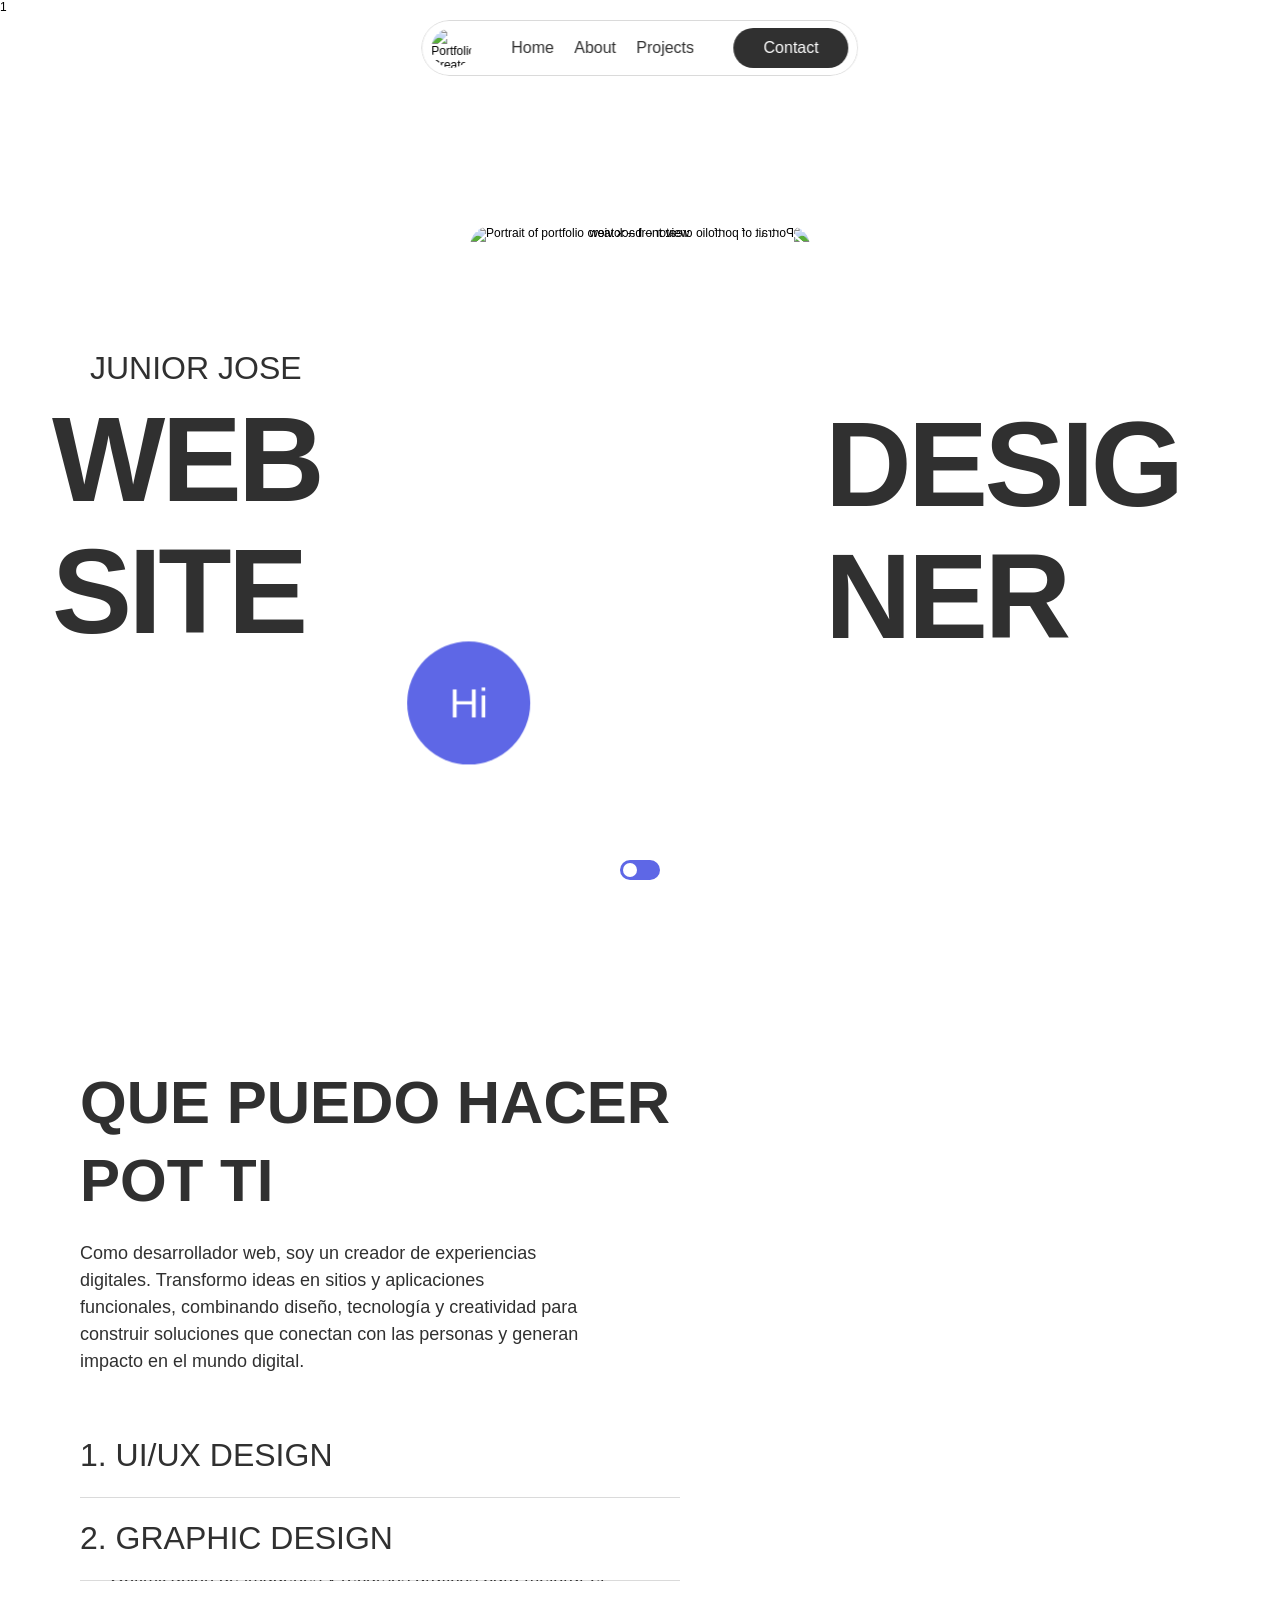
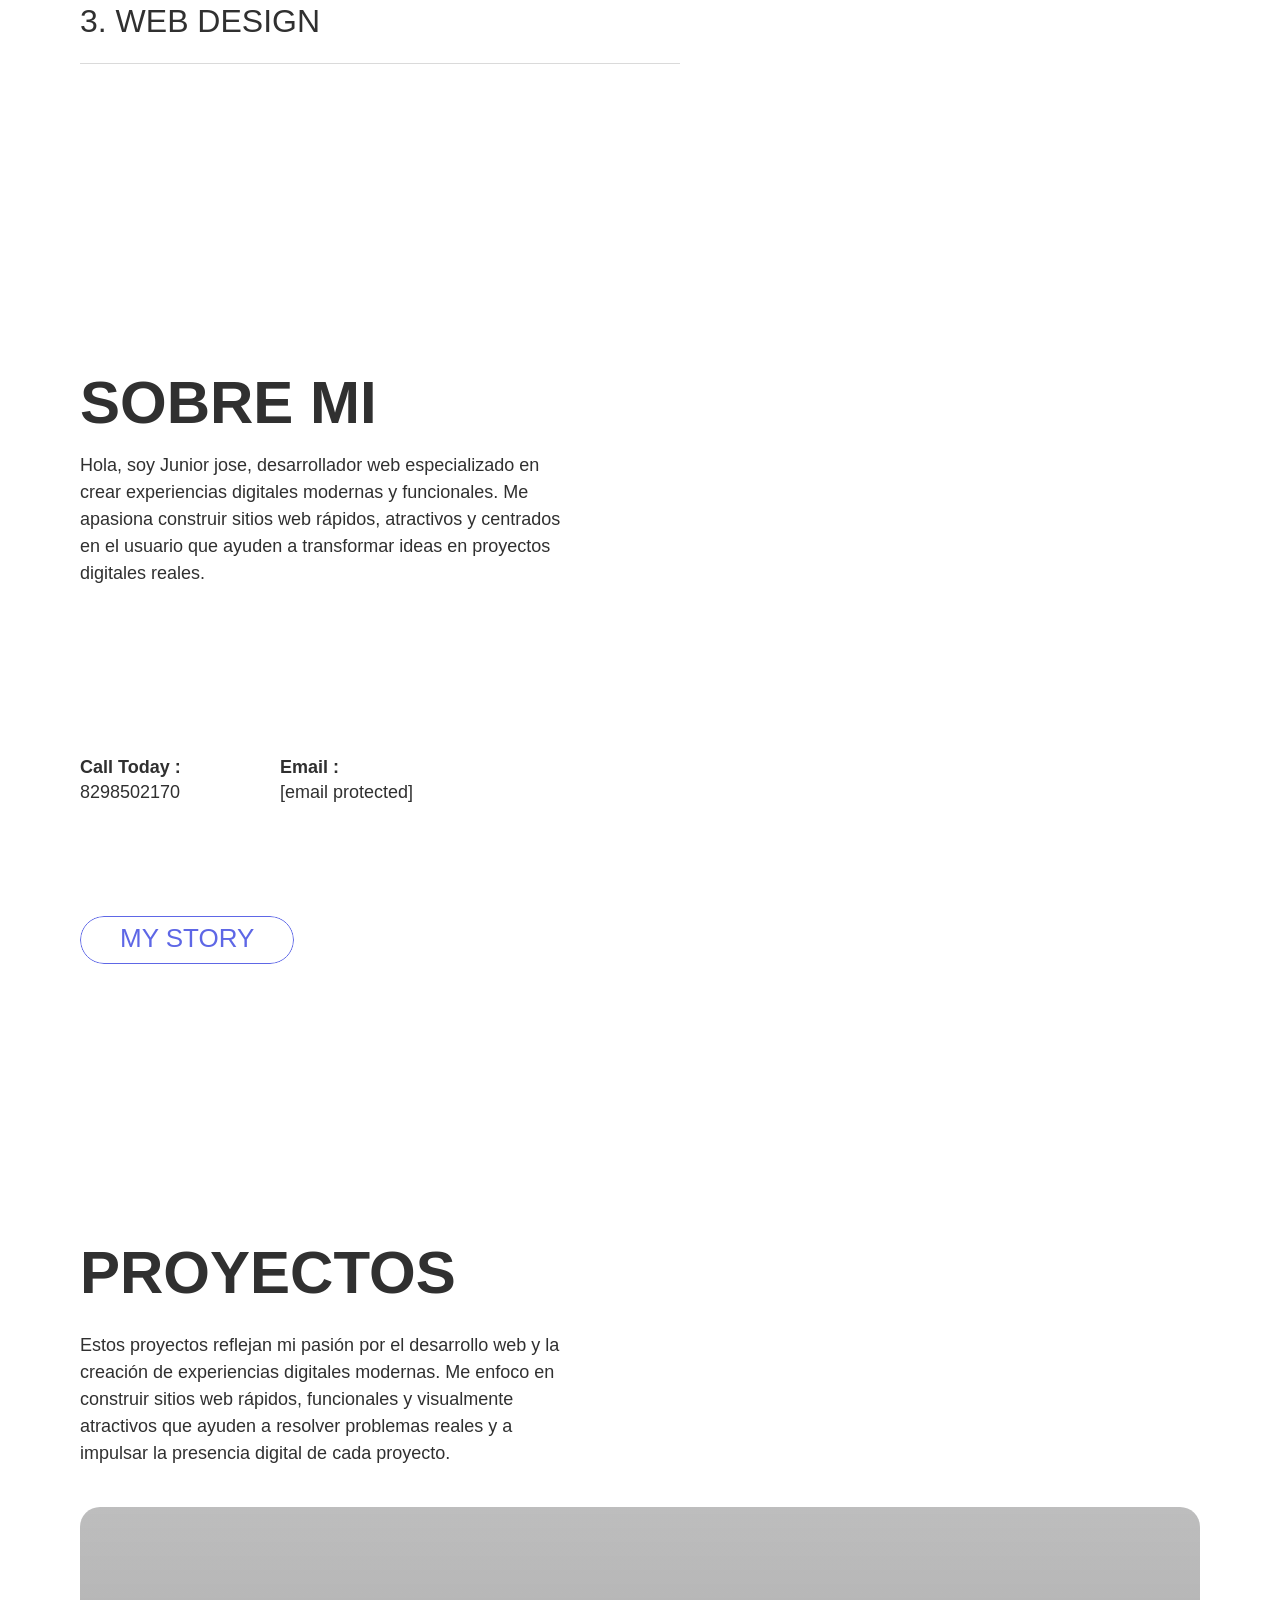
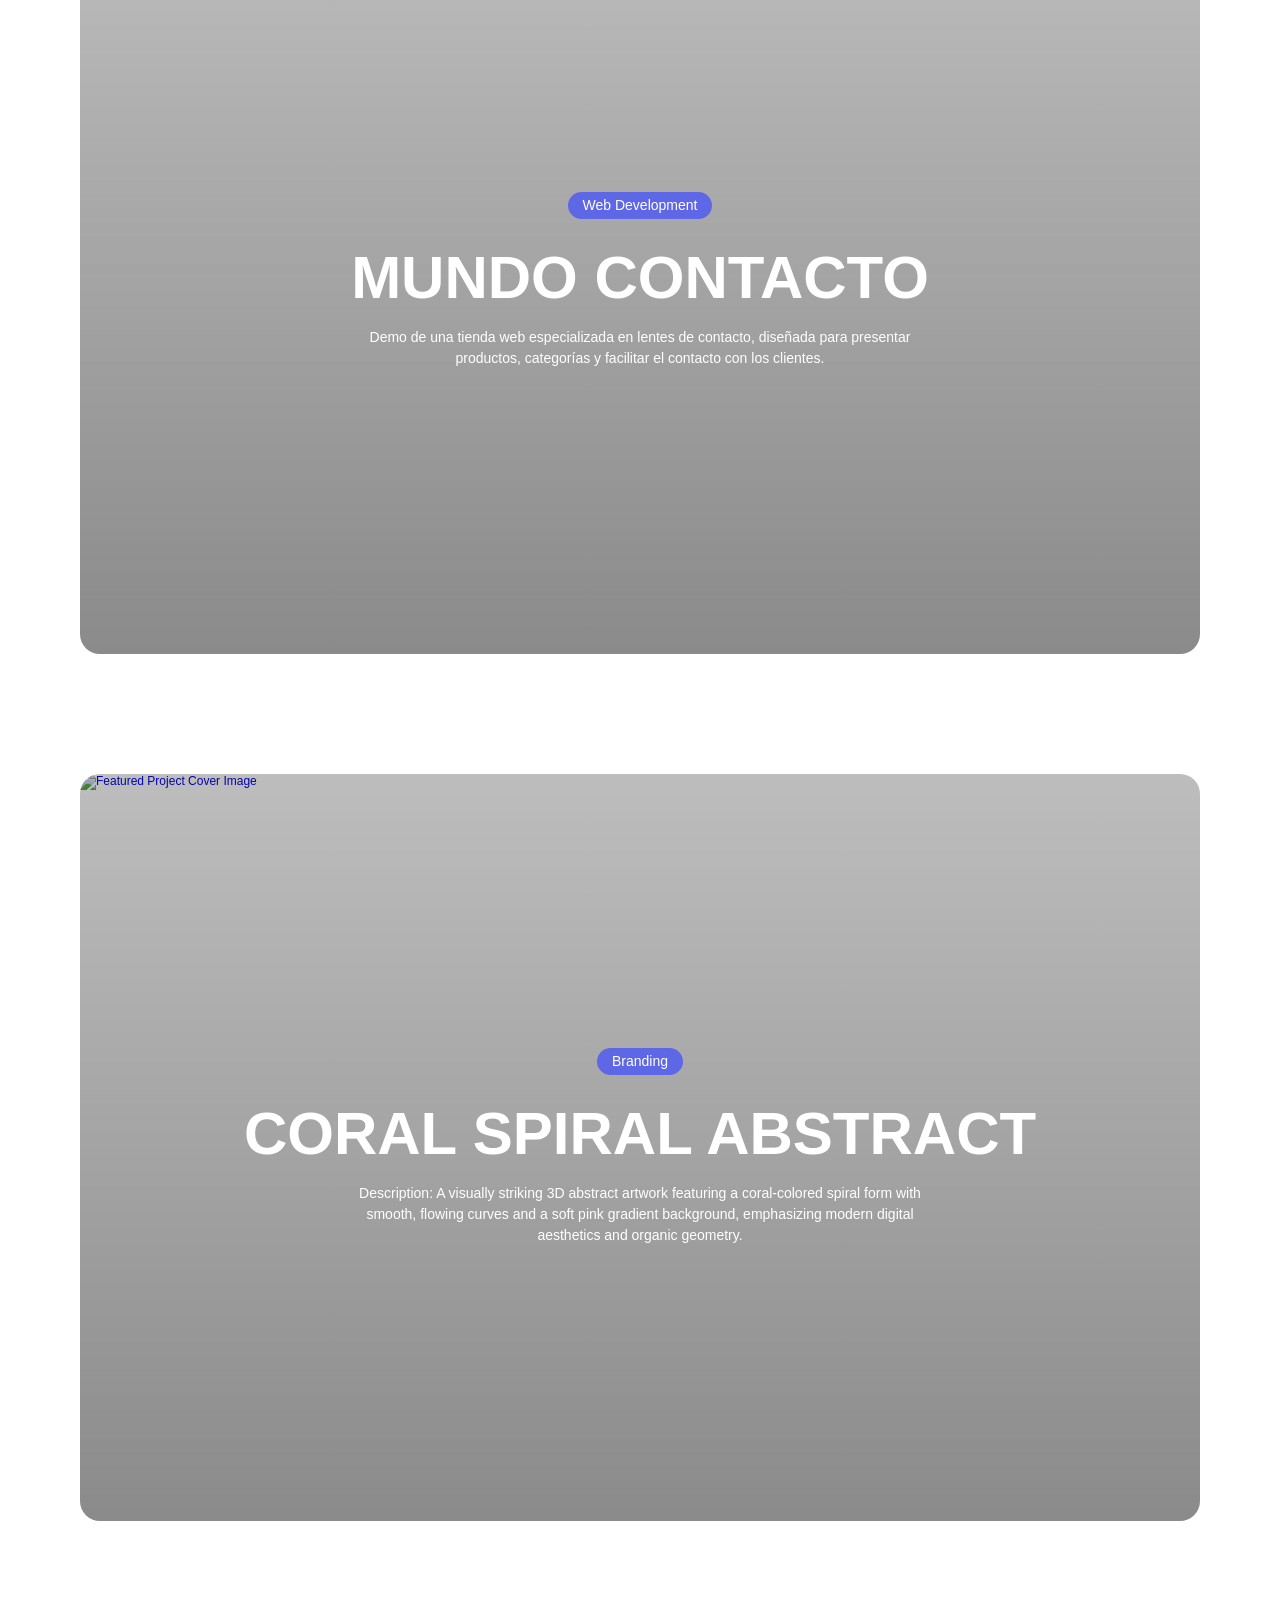
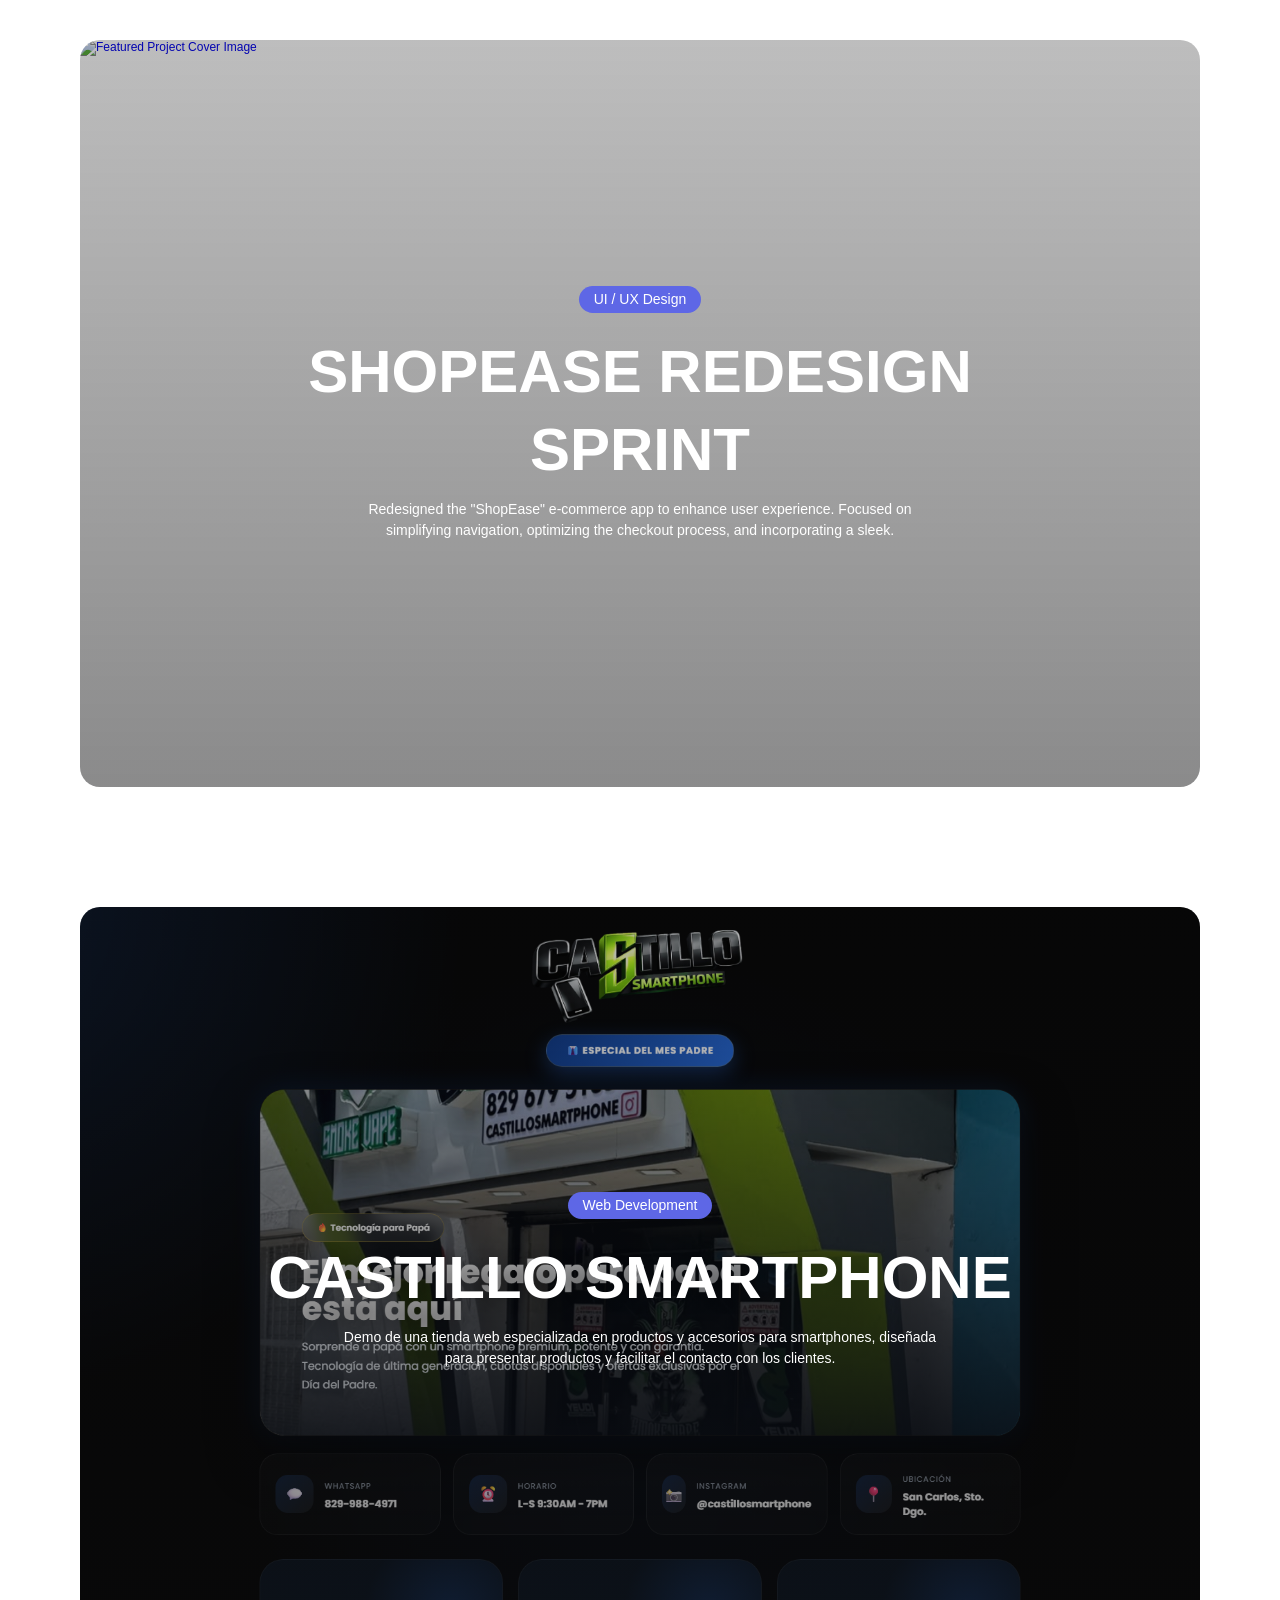
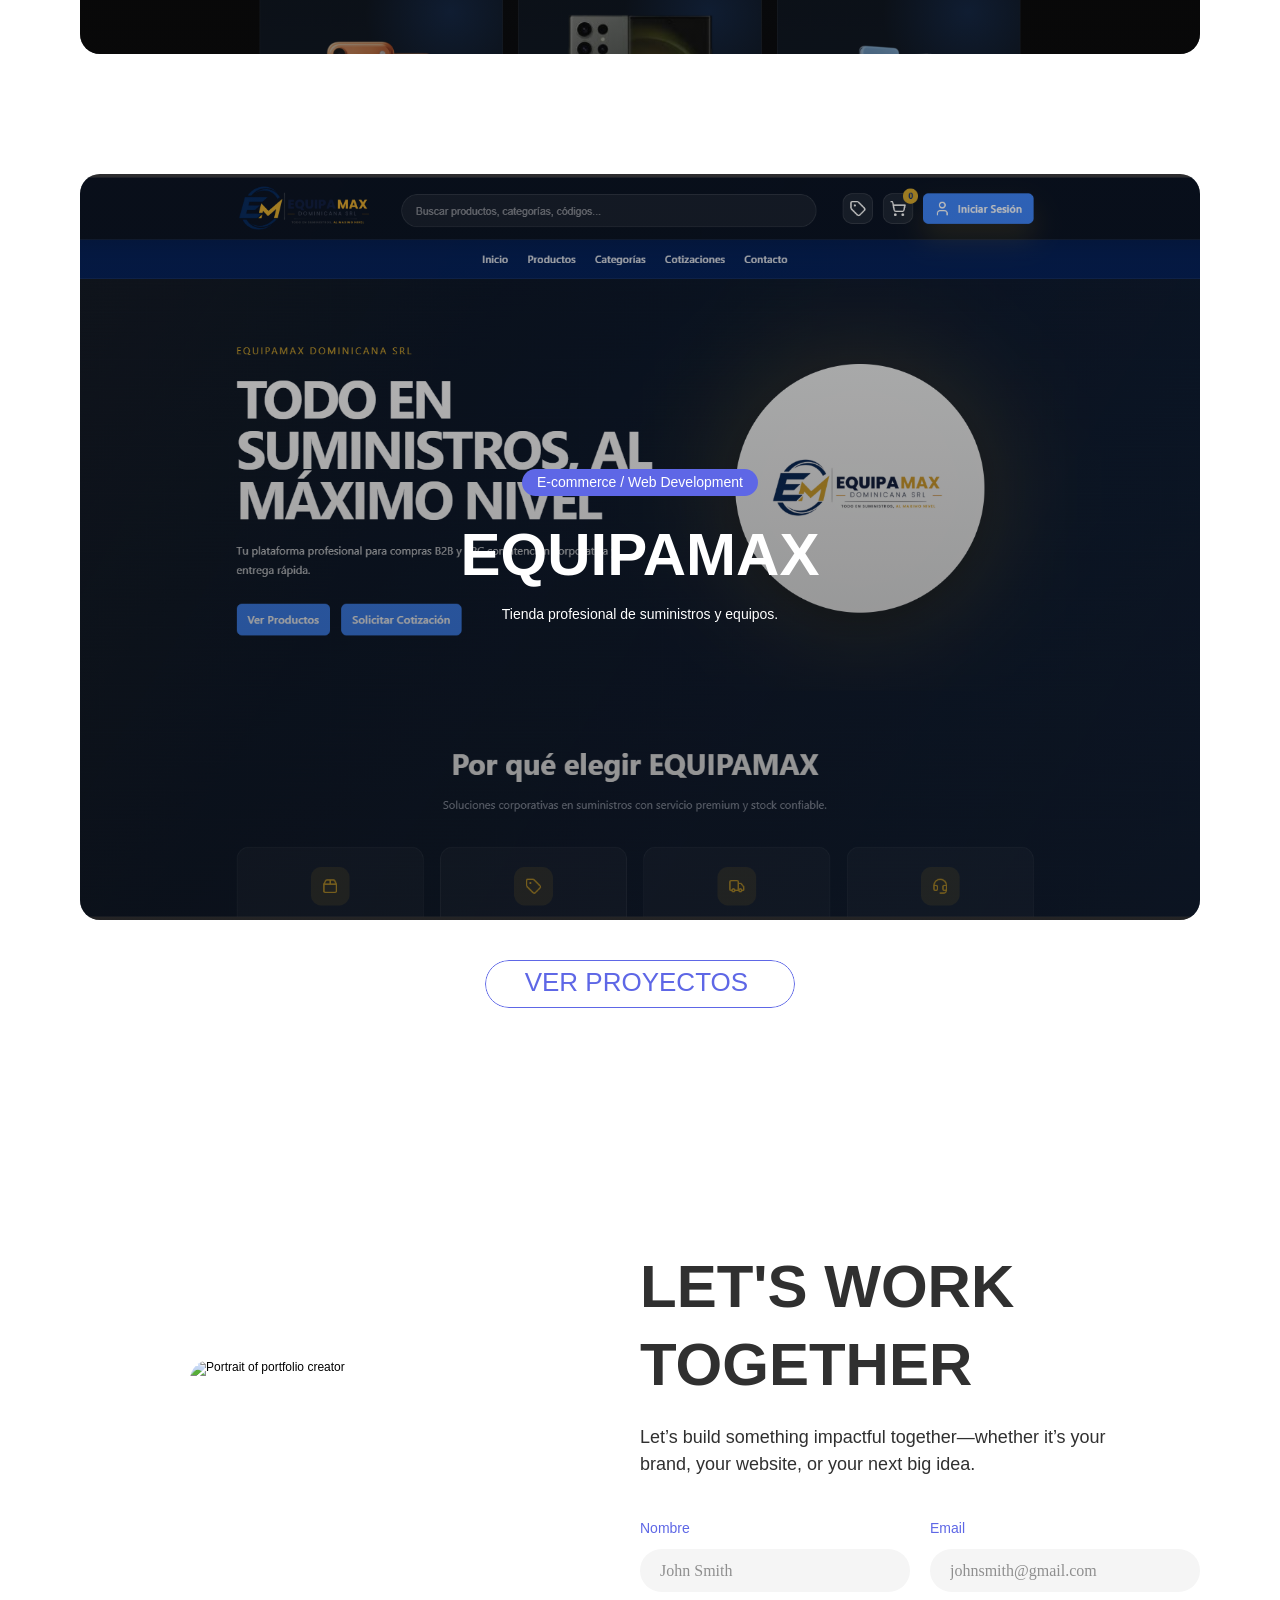
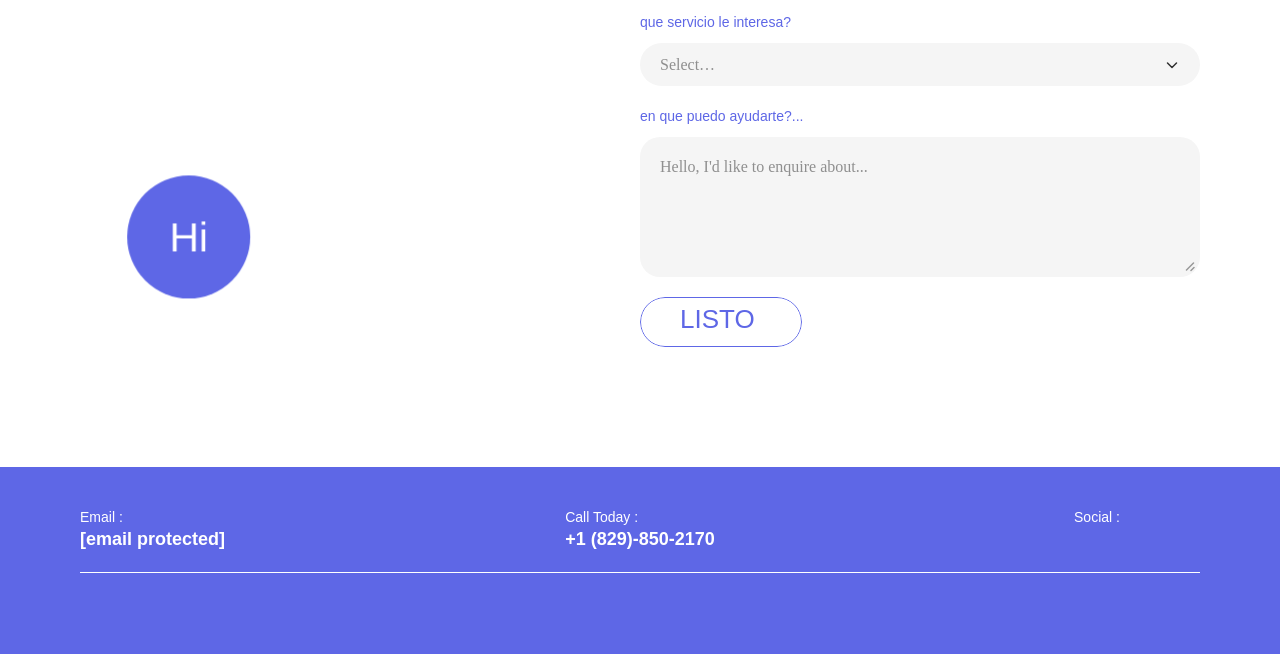
==== commit 287c3d7c: "cambiosoososo" ====
--- a/index.html
+++ b/index.html
@@ -222,6 +222,7 @@
         display: none !important;
       }
     </style>
+    <script defer src="./about-stack-local.js"></script>
 </head>
 <body>
 	<script async src="https://events.framer.com/script?v=2" data-fid="2feec21c439d57fcf9fc6ccdc5348089bfd79a3836b78d78926c9aff246b3efb" data-no-nt></script>
@@ -300,8 +301,68 @@
           }
         };
 
+        const updateEquipamaxProject = () => {
+          const projectWrap = document.querySelector('section[data-framer-name="Project"] [data-framer-name="Featured Project Wrap"]');
+          if (!projectWrap) return;
+
+          let project = projectWrap.querySelector('[data-local-project-key="equipamax"]');
+          if (!project) {
+            const template = projectWrap.querySelector("#featured-project-4");
+            if (!template) return;
+
+            project = template.cloneNode(true);
+            project.id = "featured-project-5";
+            project.dataset.localProjectKey = "equipamax";
+            project.setAttribute("data-framer-name", "Featured Project - 5");
+
+            const projectContainer = project.querySelector('[id*="-project-"]');
+            if (projectContainer) projectContainer.id = "equipamax-project";
+            projectWrap.append(project);
+          }
+
+          for (const cover of project.querySelectorAll('a[data-framer-name="Project Cover"]')) {
+            const title = cover.querySelector("h2, h3");
+            if (title && title.textContent.trim() !== "EQUIPAMAX") title.textContent = "EQUIPAMAX";
+
+            const category = cover.querySelector(".framer-1rmvwl7 p");
+            if (category && category.textContent.trim() !== "E-commerce / Web Development") {
+              category.textContent = "E-commerce / Web Development";
+            }
+
+            const href = "https://equipamax.es";
+            if (cover.getAttribute("href") !== href) cover.setAttribute("href", href);
+            if (cover.getAttribute("target") !== "_blank") cover.setAttribute("target", "_blank");
+            if (cover.getAttribute("rel") !== "noopener noreferrer") {
+              cover.setAttribute("rel", "noopener noreferrer");
+            }
+
+            const image = cover.querySelector("img");
+            if (image) {
+              if (image.getAttribute("src") !== "./equipamax.png") image.setAttribute("src", "./equipamax.png");
+              image.alt = "EQUIPAMAX";
+              if (image.hasAttribute("srcset")) image.removeAttribute("srcset");
+            }
+          }
+
+          const description = "Tienda profesional de suministros y equipos.";
+          for (const text of project.querySelectorAll(".framer-m8h9u9 p, .framer-ldojh2 p")) {
+            if (text.textContent.trim() !== description) text.textContent = description;
+          }
+        };
+
         document.addEventListener("framer:pageview", updateMundoContactoProject);
         window.addEventListener("resize", updateMundoContactoProject);
+        const main = document.querySelector("#main");
+        if (main) {
+          new MutationObserver(updateEquipamaxProject).observe(main, {
+            subtree: true,
+            childList: true,
+            characterData: true
+          });
+        }
+        document.addEventListener("framer:pageview", updateEquipamaxProject);
+        window.addEventListener("resize", updateEquipamaxProject);
+        updateEquipamaxProject();
       })();
     </script>
 </body>
